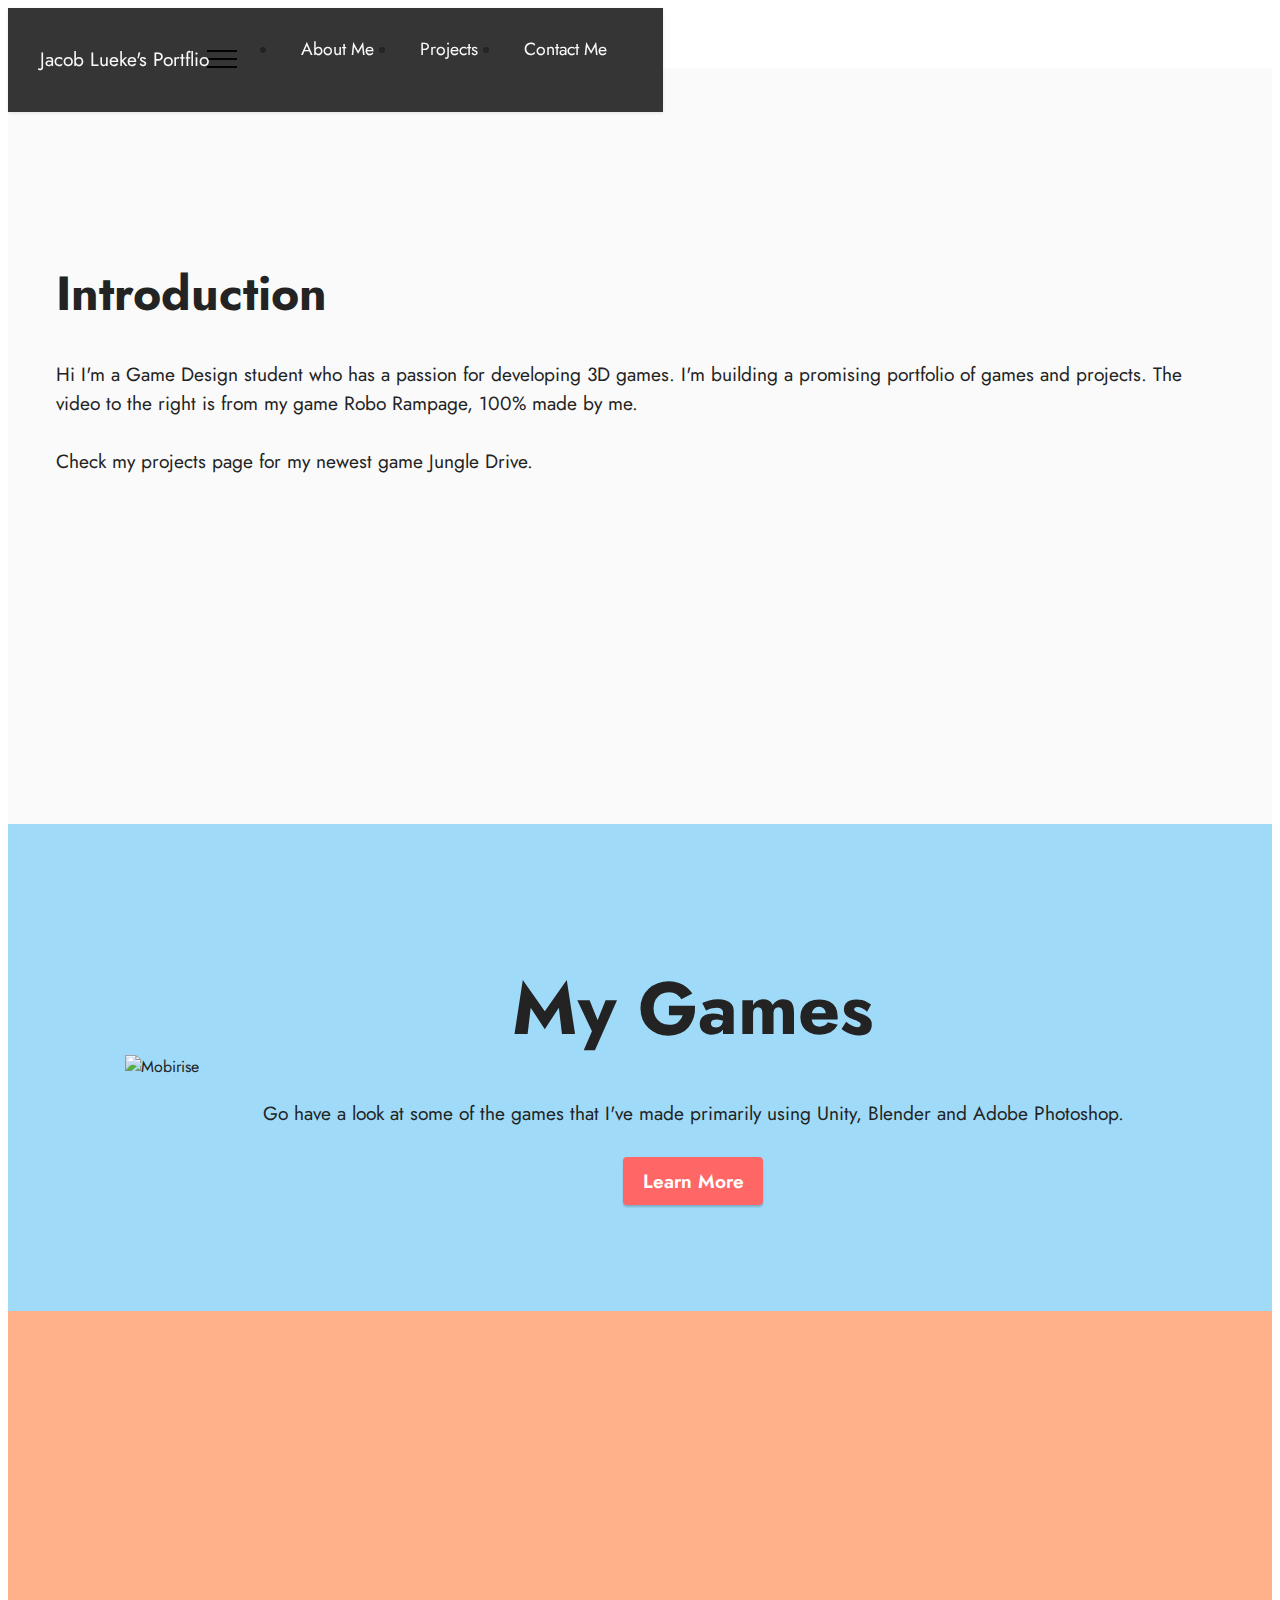
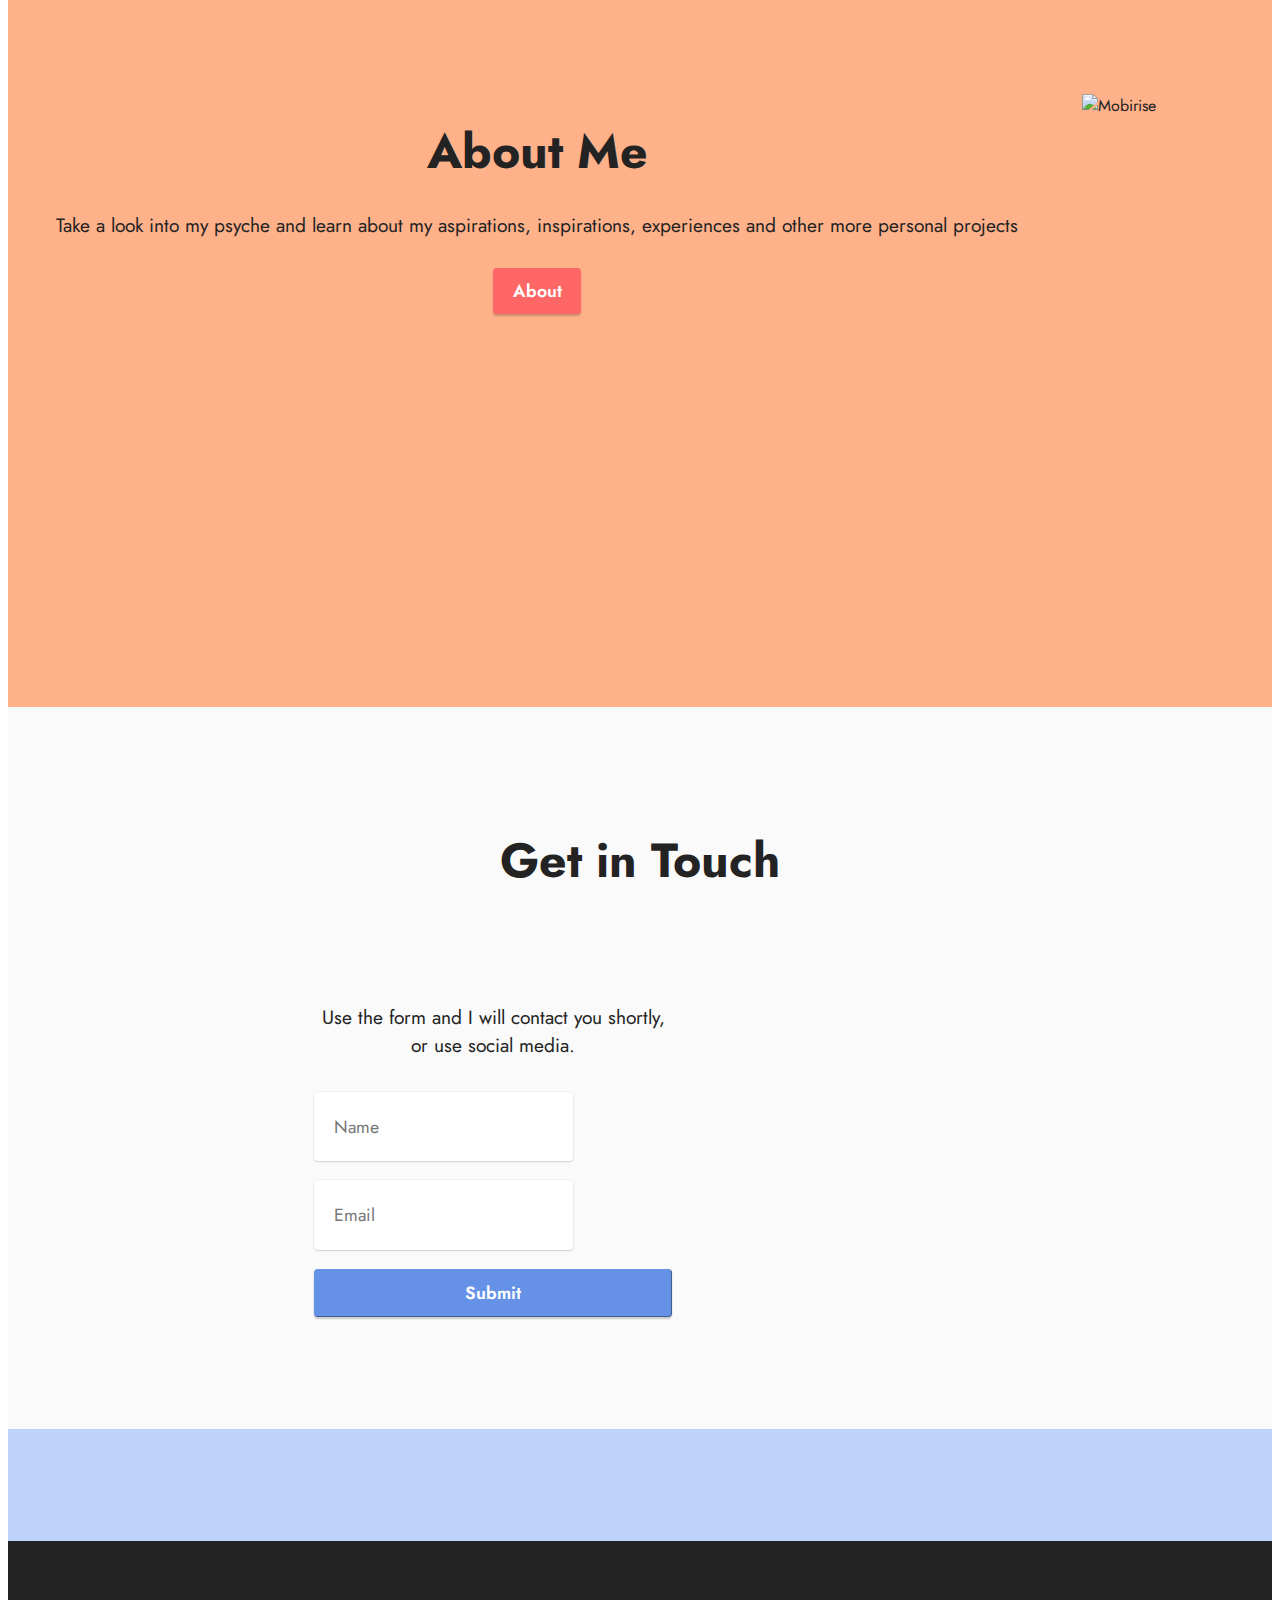
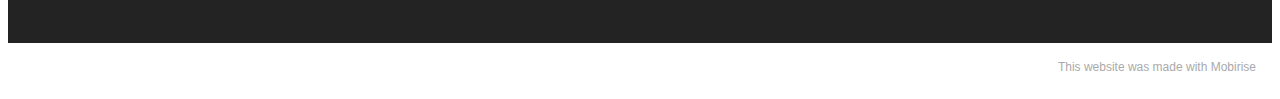
==== index.html @ 91dbfdc4 "revert" ====
<!DOCTYPE html>
<html  >
<head>
  <!-- Site made with Mobirise Website Builder v5.5.2, https://mobirise.com -->
  <meta charset="UTF-8">
  <meta http-equiv="X-UA-Compatible" content="IE=edge">
  <meta name="generator" content="Mobirise v5.5.2, mobirise.com">
  <meta name="viewport" content="width=device-width, initial-scale=1, minimum-scale=1">
  <link rel="shortcut icon" href="assets/images/logo-128x139-1.png" type="image/x-icon">
  <meta name="description" content="">
  
  
  <title>Home</title>
  <link rel="stylesheet" href="assets/bootstrap/css/bootstrap.min.css">
  <link rel="stylesheet" href="assets/bootstrap/css/bootstrap-grid.min.css">
  <link rel="stylesheet" href="assets/bootstrap/css/bootstrap-reboot.min.css">
  <link rel="stylesheet" href="assets/dropdown/css/style.css">
  <link rel="stylesheet" href="assets/socicon/css/styles.css">
  <link rel="stylesheet" href="assets/theme/css/style.css">
  <link rel="preload" href="https://fonts.googleapis.com/css?family=Jost:100,200,300,400,500,600,700,800,900,100i,200i,300i,400i,500i,600i,700i,800i,900i&display=swap" as="style" onload="this.onload=null;this.rel='stylesheet'">
  <noscript><link rel="stylesheet" href="https://fonts.googleapis.com/css?family=Jost:100,200,300,400,500,600,700,800,900,100i,200i,300i,400i,500i,600i,700i,800i,900i&display=swap"></noscript>
  <link rel="preload" as="style" href="assets/mobirise/css/mbr-additional.css"><link rel="stylesheet" href="assets/mobirise/css/mbr-additional.css" type="text/css">
  
  
  
  
</head>
<body>
  
  <section data-bs-version="5.1" class="menu menu1 cid-sQUdzG1cKZ" once="menu" id="menu1-n">
    

    <nav class="navbar navbar-dropdown navbar-fixed-top navbar-expand-lg">
        <div class="container">
            <div class="navbar-brand">
                
                <span class="navbar-caption-wrap"><a class="navbar-caption text-white text-primary display-7" href="index.html#top">Jacob Lueke's Portflio</a></span>
            </div>
            <button class="navbar-toggler" type="button" data-toggle="collapse" data-bs-toggle="collapse" data-target="#navbarSupportedContent" data-bs-target="#navbarSupportedContent" aria-controls="navbarNavAltMarkup" aria-expanded="false" aria-label="Toggle navigation">
                <div class="hamburger">
                    <span></span>
                    <span></span>
                    <span></span>
                    <span></span>
                </div>
            </button>
            <div class="collapse navbar-collapse" id="navbarSupportedContent">
                <ul class="navbar-nav nav-dropdown nav-right" data-app-modern-menu="true"><li class="nav-item"><a class="nav-link link text-white text-primary display-4" href="page2.html#top">
                            About Me</a></li>
                    <li class="nav-item"><a class="nav-link link text-white text-primary display-4" href="page1.html#top">Projects</a></li>
                    <li class="nav-item"><a class="nav-link link text-white text-primary display-4" href="index.html#form7-u">Contact Me</a>
                    </li></ul>
                
                
            </div>
        </div>
    </nav>
</section>

<section data-bs-version="5.1" class="header15 cid-sQUe6R7rLZ" id="header15-o">
    

    

    <div class="container">
        <div class="row justify-content-center">
            <div class="col-12 col-md">
                <div class="text-wrapper">
                    <h2 class="mbr-section-title mb-3 mbr-fonts-style display-2">
                        <strong>Introduction</strong></h2>
                    <p class="mbr-text mb-3 mbr-fonts-style display-7">Hi I'm a Game Design student who has a passion for developing 3D games. I'm building a promising portfolio of games and projects. The video to the right is from my game Robo Rampage, 100% made by me.<br><br>Check my projects page for my newest game Jungle Drive.</p>
                    
                </div>
            </div>
            <div class="mbr-figure col-12 col-md-7"><iframe class="mbr-embedded-video" src="https://www.youtube.com/embed/lcqEgfqGFHE?rel=0&amp;amp;showinfo=0&amp;autoplay=1&amp;loop=1&amp;playlist=lcqEgfqGFHE" width="1280" height="720" frameborder="0" allowfullscreen></iframe></div>
        </div>
    </div>
</section>

<section data-bs-version="5.1" class="header11 cid-sQUhCkU9Se" id="header11-p">

    

    

    <div class="container">
        <div class="row justify-content-center">
            <div class="col-12 col-md-6 image-wrapper">
                <img class="w-100" src="assets/images/roborampage-screenshot-2-1123x1123.jpg" alt="Mobirise">
            </div>
            <div class="col-12 col-md">
                <div class="text-wrapper text-center">
                    <h1 class="mbr-section-title mbr-fonts-style mb-3 display-1">
                        <strong>My Games</strong></h1>
                    <p class="mbr-text mbr-fonts-style display-7">Go have a look at some of the games that I've made primarily using Unity, Blender and Adobe Photoshop.</p>
                    <div class="mbr-section-btn mt-3"><a class="btn btn-secondary display-7" href="page1.html#top">Learn More</a></div>
                </div>
            </div>
        </div>
    </div>
</section>

<section data-bs-version="5.1" class="header14 cid-sQUlo19TBG mbr-fullscreen" id="header14-q">

    

    

    <div class="container">
        <div class="row justify-content-center align-items-center">
            <div class="col-12 col-md-6 image-wrapper">
                <img src="assets/images/unnamed-1256x1570.jpg" alt="Mobirise">
            </div>
            <div class="col-12 col-md">
                <div class="text-wrapper">
                    <h1 class="mbr-section-title mbr-fonts-style mb-3 display-2">
                        <strong>About Me</strong></h1>
                    <p class="mbr-text mbr-fonts-style display-7">
                        Take a look into my psyche and learn about my aspirations, inspirations, experiences and other more personal projects</p>
                    <div class="mbr-section-btn mt-3"><a class="btn btn-secondary display-4" href="page2.html#top">About</a></div>
                </div>
            </div>
        </div>
    </div>
</section>

<section data-bs-version="5.1" class="form7 cid-sQUrolyQtt" id="form7-u">
    
    
    <div class="container">
        <div class="mbr-section-head">
            <h3 class="mbr-section-title mbr-fonts-style align-center mb-0 display-2">
                <strong>Get in Touch</strong>
            </h3>
            
        </div>
        <div class="row justify-content-center mt-4">
            <div class="col-lg-8 mx-auto mbr-form" data-form-type="formoid">
                <form action="https://mobirise.eu/" method="POST" class="mbr-form form-with-styler mx-auto" data-form-title="Form Name"><input type="hidden" name="email" data-form-email="true" value="Xz7tRkUba5FOqQxgTxgdfwBt8qzK4ixP/h6/W9YZYfeuGOKwbNFuqLAFnlmxvYFu3xQkJec8TO+22d+HsicNF7Qn1wGVDHhOoUm+dLuGoR9ao08LZdFE+y9iLKHB+hWk">
                    <p class="mbr-text mbr-fonts-style align-center mb-4 display-7">Use the form and I will contact you shortly,<br>or use social media.</p>
                    <div class="row">
                        <div hidden="hidden" data-form-alert="" class="alert alert-success col-12">Thanks for contacting me. I will replay shortly.</div>
                        <div hidden="hidden" data-form-alert-danger="" class="alert alert-danger col-12">Oops...! some
                            problem!</div>
                    </div>
                    <div class="dragArea row">
                        <div class="col-lg-12 col-md-12 col-sm-12 form-group mb-3" data-for="name">
                            <input type="text" name="name" placeholder="Name" data-form-field="name" class="form-control" value="" id="name-form7-u">
                        </div>
                        <div class="col-lg-12 col-md-12 col-sm-12 form-group mb-3" data-for="email">
                            <input type="email" name="email" placeholder="Email" data-form-field="email" class="form-control" value="" id="email-form7-u">
                        </div>
                        
                        <div class="col-auto mbr-section-btn align-center">
                            <button type="submit" class="btn btn-primary display-4">Submit</button>
                        </div>
                    </div>
                </form>
            </div>
        </div>
    </div>
</section>

<section data-bs-version="5.1" class="clients1 cid-sQUp0TdPfr" id="clients1-t">
    
    <div class="images-container container">
        <div class="mbr-section-head">
            
            
            
        </div>
        <div class="row justify-content-center mt-4">
            <div class="col-md-3 card">
                <a href="https://www.linkedin.com/in/jacob-lueke-8b55b5227/" target="_blank"><img src="assets/images/linkedin-black-logo-icon-147114-240x240.png" alt=""></a>
            </div>
            <div class="col-md-3 card">
                <a href="https://www.instagram.com/_jacob.lueke/" target="_blank"><img src="assets/images/instagram-icon-138461-240x240.png" alt=""></a>
            </div>
            <div class="col-md-3 card">
                <a href="mailto:jacoblueke@gmail.com"><img src="assets/images/561127-240x240.png" alt=""></a>
            </div>
            <div class="col-md-3 card">
                <a href="https://discordapp.com/users/BeeepBeepSheep#9766/" target="_blank"><img src="assets/images/kisspng-computer-icons-discord-clip-art-san-andreas-multip-5c64f3a8787ce0.9897313915501198484935-240x240.png" alt=""></a>
            </div>
            <div class="col-md-3 card">
                <a href="https://github.com/BeeepBeepSheep" target="_blank"><img src="assets/images/25231-240x240.png" alt=""></a>
            </div>
            
            
            
        </div>
    </div>
</section>

<section data-bs-version="5.1" class="footer3 cid-sQVOUpzdGP" once="footers" id="footer3-1b">

    

    

    <div class="container">
        <div class="media-container-row align-center mbr-white">
            
            
            <div class="row row-copirayt">
                <p class="mbr-text mb-0 mbr-fonts-style mbr-white align-center display-7"></p>
            </div>
        </div>
    </div>
</section><section style="background-color: #fff; font-family: -apple-system, BlinkMacSystemFont, 'Segoe UI', 'Roboto', 'Helvetica Neue', Arial, sans-serif; color:#aaa; font-size:12px; padding: 0; align-items: center; display: flex;"><a href="https://mobirise.site/l" style="flex: 1 1; height: 3rem; padding-left: 1rem;"></a><p style="flex: 0 0 auto; margin:0; padding-right:1rem;">This <a href="https://mobirise.site/e" style="color:#aaa;">website</a> was made with Mobirise</p></section><script src="assets/bootstrap/js/bootstrap.bundle.min.js"></script>  <script src="assets/smoothscroll/smooth-scroll.js"></script>  <script src="assets/ytplayer/index.js"></script>  <script src="assets/dropdown/js/navbar-dropdown.js"></script>  <script src="assets/theme/js/script.js"></script>  <script src="assets/formoid/formoid.min.js"></script>  
  
  
</body>
</html>
---- assets/theme/css/style.css ----
@charset "UTF-8";
section {
  background-color: #ffffff;
}

body {
  font-style: normal;
  line-height: 1.5;
  font-weight: 400;
  color: #232323;
  position: relative;
}

button {
  background-color: transparent;
  border-color: transparent;
}

section,
.container,
.container-fluid {
  position: relative;
  word-wrap: break-word;
}

a.mbr-iconfont:hover {
  text-decoration: none;
}

.article .lead p,
.article .lead ul,
.article .lead ol,
.article .lead pre,
.article .lead blockquote {
  margin-bottom: 0;
}

a {
  font-style: normal;
  font-weight: 400;
  cursor: pointer;
}
a, a:hover {
  text-decoration: none;
}

.mbr-section-title {
  font-style: normal;
  line-height: 1.3;
}

.mbr-section-subtitle {
  line-height: 1.3;
}

.mbr-text {
  font-style: normal;
  line-height: 1.7;
}

h1,
h2,
h3,
h4,
h5,
h6,
.display-1,
.display-2,
.display-4,
.display-5,
.display-7,
span,
p,
a {
  line-height: 1;
  word-break: break-word;
  word-wrap: break-word;
  font-weight: 400;
}

b,
strong {
  font-weight: bold;
}

input:-webkit-autofill, input:-webkit-autofill:hover, input:-webkit-autofill:focus, input:-webkit-autofill:active {
  transition-delay: 9999s;
  -webkit-transition-property: background-color, color;
  transition-property: background-color, color;
}

textarea[type=hidden] {
  display: none;
}

section {
  background-position: 50% 50%;
  background-repeat: no-repeat;
  background-size: cover;
}
section .mbr-background-video,
section .mbr-background-video-preview {
  position: absolute;
  bottom: 0;
  left: 0;
  right: 0;
  top: 0;
}

.hidden {
  visibility: hidden;
}

.mbr-z-index20 {
  z-index: 20;
}

/*! Base colors */
.mbr-white {
  color: #ffffff;
}

.mbr-black {
  color: #111111;
}

.mbr-bg-white {
  background-color: #ffffff;
}

.mbr-bg-black {
  background-color: #000000;
}

/*! Text-aligns */
.align-left {
  text-align: left;
}

.align-center {
  text-align: center;
}

.align-right {
  text-align: right;
}

/*! Font-weight  */
.mbr-light {
  font-weight: 300;
}

.mbr-regular {
  font-weight: 400;
}

.mbr-semibold {
  font-weight: 500;
}

.mbr-bold {
  font-weight: 700;
}

/*! Media  */
.media-content {
  flex-basis: 100%;
}

.media-container-row {
  display: flex;
  flex-direction: row;
  flex-wrap: wrap;
  justify-content: center;
  align-content: center;
  align-items: start;
}
.media-container-row .media-size-item {
  width: 400px;
}

.media-container-column {
  display: flex;
  flex-direction: column;
  flex-wrap: wrap;
  justify-content: center;
  align-content: center;
  align-items: stretch;
}
.media-container-column > * {
  width: 100%;
}

@media (min-width: 992px) {
  .media-container-row {
    flex-wrap: nowrap;
  }
}
figure {
  margin-bottom: 0;
  overflow: hidden;
}

figure[mbr-media-size] {
  transition: width 0.1s;
}

img,
iframe {
  display: block;
  width: 100%;
}

.card {
  background-color: transparent;
  border: none;
}

.card-box {
  width: 100%;
}

.card-img {
  text-align: center;
  flex-shrink: 0;
  -webkit-flex-shrink: 0;
}

.media {
  max-width: 100%;
  margin: 0 auto;
}

.mbr-figure {
  align-self: center;
}

.media-container > div {
  max-width: 100%;
}

.mbr-figure img,
.card-img img {
  width: 100%;
}

@media (max-width: 991px) {
  .media-size-item {
    width: auto !important;
  }

  .media {
    width: auto;
  }

  .mbr-figure {
    width: 100% !important;
  }
}
/*! Buttons */
.mbr-section-btn {
  margin-left: -0.6rem;
  margin-right: -0.6rem;
  font-size: 0;
}

.btn {
  font-weight: 600;
  border-width: 1px;
  font-style: normal;
  margin: 0.6rem 0.6rem;
  white-space: normal;
  transition: all 0.2s ease-in-out;
  display: inline-flex;
  align-items: center;
  justify-content: center;
  word-break: break-word;
}

.btn-sm {
  font-weight: 600;
  letter-spacing: 0px;
  transition: all 0.3s ease-in-out;
}

.btn-md {
  font-weight: 600;
  letter-spacing: 0px;
  transition: all 0.3s ease-in-out;
}

.btn-lg {
  font-weight: 600;
  letter-spacing: 0px;
  transition: all 0.3s ease-in-out;
}

.btn-form {
  margin: 0;
}
.btn-form:hover {
  cursor: pointer;
}

nav .mbr-section-btn {
  margin-left: 0rem;
  margin-right: 0rem;
}

/*! Btn icon margin */
.btn .mbr-iconfont,
.btn.btn-sm .mbr-iconfont {
  order: 1;
  cursor: pointer;
  margin-left: 0.5rem;
  vertical-align: sub;
}

.btn.btn-md .mbr-iconfont,
.btn.btn-md .mbr-iconfont {
  margin-left: 0.8rem;
}

.mbr-regular {
  font-weight: 400;
}

.mbr-semibold {
  font-weight: 500;
}

.mbr-bold {
  font-weight: 700;
}

[type=submit] {
  -webkit-appearance: none;
}

/*! Full-screen */
.mbr-fullscreen .mbr-overlay {
  min-height: 100vh;
}

.mbr-fullscreen {
  display: flex;
  display: -moz-flex;
  display: -ms-flex;
  display: -o-flex;
  align-items: center;
  min-height: 100vh;
  padding-top: 3rem;
  padding-bottom: 3rem;
}

/*! Map */
.map {
  height: 25rem;
  position: relative;
}
.map iframe {
  width: 100%;
  height: 100%;
}

/*! Scroll to top arrow */
.mbr-arrow-up {
  bottom: 25px;
  right: 90px;
  position: fixed;
  text-align: right;
  z-index: 5000;
  color: #ffffff;
  font-size: 22px;
}

.mbr-arrow-up a {
  background: rgba(0, 0, 0, 0.2);
  border-radius: 50%;
  color: #fff;
  display: inline-block;
  height: 60px;
  width: 60px;
  border: 2px solid #fff;
  outline-style: none !important;
  position: relative;
  text-decoration: none;
  transition: all 0.3s ease-in-out;
  cursor: pointer;
  text-align: center;
}
.mbr-arrow-up a:hover {
  background-color: rgba(0, 0, 0, 0.4);
}
.mbr-arrow-up a i {
  line-height: 60px;
}

.mbr-arrow-up-icon {
  display: block;
  color: #fff;
}

.mbr-arrow-up-icon::before {
  content: "›";
  display: inline-block;
  font-family: serif;
  font-size: 22px;
  line-height: 1;
  font-style: normal;
  position: relative;
  top: 6px;
  left: -4px;
  transform: rotate(-90deg);
}

/*! Arrow Down */
.mbr-arrow {
  position: absolute;
  bottom: 45px;
  left: 50%;
  width: 60px;
  height: 60px;
  cursor: pointer;
  background-color: rgba(80, 80, 80, 0.5);
  border-radius: 50%;
  transform: translateX(-50%);
}
@media (max-width: 767px) {
  .mbr-arrow {
    display: none;
  }
}
.mbr-arrow > a {
  display: inline-block;
  text-decoration: none;
  outline-style: none;
  -webkit-animation: arrowdown 1.7s ease-in-out infinite;
          animation: arrowdown 1.7s ease-in-out infinite;
  color: #ffffff;
}
.mbr-arrow > a > i {
  position: absolute;
  top: -2px;
  left: 15px;
  font-size: 2rem;
}

#scrollToTop a i::before {
  content: "";
  position: absolute;
  display: block;
  border-bottom: 2.5px solid #fff;
  border-left: 2.5px solid #fff;
  width: 27.8%;
  height: 27.8%;
  left: 50%;
  top: 51%;
  transform: translateY(-30%) translateX(-50%) rotate(135deg);
}

@keyframes arrowdown {
  0% {
    transform: translateY(0px);
  }
  50% {
    transform: translateY(-5px);
  }
  100% {
    transform: translateY(0px);
  }
}
@-webkit-keyframes arrowdown {
  0% {
    transform: translateY(0px);
  }
  50% {
    transform: translateY(-5px);
  }
  100% {
    transform: translateY(0px);
  }
}
@media (max-width: 500px) {
  .mbr-arrow-up {
    left: 0;
    right: 0;
    text-align: center;
  }
}
/*Gradients animation*/
@keyframes gradient-animation {
  from {
    background-position: 0% 100%;
    -webkit-animation-timing-function: ease-in-out;
            animation-timing-function: ease-in-out;
  }
  to {
    background-position: 100% 0%;
    -webkit-animation-timing-function: ease-in-out;
            animation-timing-function: ease-in-out;
  }
}
@-webkit-keyframes gradient-animation {
  from {
    background-position: 0% 100%;
    -webkit-animation-timing-function: ease-in-out;
            animation-timing-function: ease-in-out;
  }
  to {
    background-position: 100% 0%;
    -webkit-animation-timing-function: ease-in-out;
            animation-timing-function: ease-in-out;
  }
}
.bg-gradient {
  background-size: 200% 200%;
  animation: gradient-animation 5s infinite alternate;
  -webkit-animation: gradient-animation 5s infinite alternate;
}

.menu .navbar-brand {
  display: -webkit-flex;
}
.menu .navbar-brand span {
  display: flex;
  display: -webkit-flex;
}
.menu .navbar-brand .navbar-caption-wrap {
  display: -webkit-flex;
}
.menu .navbar-brand .navbar-logo img {
  display: -webkit-flex;
  width: auto;
}
@media (min-width: 768px) and (max-width: 991px) {
  .menu .navbar-toggleable-sm .navbar-nav {
    display: -ms-flexbox;
  }
}
@media (max-width: 991px) {
  .menu .navbar-collapse {
    max-height: 93.5vh;
  }
  .menu .navbar-collapse.show {
    overflow: auto;
  }
}
@media (min-width: 992px) {
  .menu .navbar-nav.nav-dropdown {
    display: -webkit-flex;
  }
  .menu .navbar-toggleable-sm .navbar-collapse {
    display: -webkit-flex !important;
  }
  .menu .collapsed .navbar-collapse {
    max-height: 93.5vh;
  }
  .menu .collapsed .navbar-collapse.show {
    overflow: auto;
  }
}
@media (max-width: 767px) {
  .menu .navbar-collapse {
    max-height: 80vh;
  }
}

.nav-link .mbr-iconfont {
  margin-right: 0.5rem;
}

.navbar {
  display: -webkit-flex;
  -webkit-flex-wrap: wrap;
  -webkit-align-items: center;
  -webkit-justify-content: space-between;
}

.navbar-collapse {
  -webkit-flex-basis: 100%;
  -webkit-flex-grow: 1;
  -webkit-align-items: center;
}

.nav-dropdown .link {
  padding: 0.667em 1.667em !important;
  margin: 0 !important;
}

.nav {
  display: -webkit-flex;
  -webkit-flex-wrap: wrap;
}

.row {
  display: -webkit-flex;
  -webkit-flex-wrap: wrap;
}

.justify-content-center {
  -webkit-justify-content: center;
}

.form-inline {
  display: -webkit-flex;
}

.card-wrapper {
  -webkit-flex: 1;
}

.carousel-control {
  z-index: 10;
  display: -webkit-flex;
}

.carousel-controls {
  display: -webkit-flex;
}

.media {
  display: -webkit-flex;
}

.form-group:focus {
  outline: none;
}

.jq-selectbox__select {
  padding: 7px 0;
  position: relative;
}

.jq-selectbox__dropdown {
  overflow: hidden;
  border-radius: 10px;
  position: absolute;
  top: 100%;
  left: 0 !important;
  width: 100% !important;
}

.jq-selectbox__trigger-arrow {
  right: 0;
  transform: translateY(-50%);
}

.jq-selectbox li {
  padding: 1.07em 0.5em;
}

input[type=range] {
  padding-left: 0 !important;
  padding-right: 0 !important;
}

.modal-dialog,
.modal-content {
  height: 100%;
}

.modal-dialog .carousel-inner {
  height: calc(100vh - 1.75rem);
}
@media (max-width: 575px) {
  .modal-dialog .carousel-inner {
    height: calc(100vh - 1rem);
  }
}

.carousel-item {
  text-align: center;
}

.carousel-item img {
  margin: auto;
}

.navbar-toggler {
  align-self: flex-start;
  padding: 0.25rem 0.75rem;
  font-size: 1.25rem;
  line-height: 1;
  background: transparent;
  border: 1px solid transparent;
  border-radius: 0.25rem;
}

.navbar-toggler:focus,
.navbar-toggler:hover {
  text-decoration: none;
  box-shadow: none;
}

.navbar-toggler-icon {
  display: inline-block;
  width: 1.5em;
  height: 1.5em;
  vertical-align: middle;
  content: "";
  background: no-repeat center center;
  background-size: 100% 100%;
}

.navbar-toggler-left {
  position: absolute;
  left: 1rem;
}

.navbar-toggler-right {
  position: absolute;
  right: 1rem;
}

.card-img {
  width: auto;
}

.menu .navbar.collapsed:not(.beta-menu) {
  flex-direction: column;
}

.carousel-item.active,
.carousel-item-next,
.carousel-item-prev {
  display: flex;
}

.note-air-layout .dropup .dropdown-menu,
.note-air-layout .navbar-fixed-bottom .dropdown .dropdown-menu {
  bottom: initial !important;
}

html,
body {
  height: auto;
  min-height: 100vh;
}

.dropup .dropdown-toggle::after {
  display: none;
}

.form-asterisk {
  font-family: initial;
  position: absolute;
  top: -2px;
  font-weight: normal;
}

.form-control-label {
  position: relative;
  cursor: pointer;
  margin-bottom: 0.357em;
  padding: 0;
}

.alert {
  color: #ffffff;
  border-radius: 0;
  border: 0;
  font-size: 1.1rem;
  line-height: 1.5;
  margin-bottom: 1.875rem;
  padding: 1.25rem;
  position: relative;
  text-align: center;
}
.alert.alert-form::after {
  background-color: inherit;
  bottom: -7px;
  content: "";
  display: block;
  height: 14px;
  left: 50%;
  margin-left: -7px;
  position: absolute;
  transform: rotate(45deg);
  width: 14px;
}

.form-control {
  background-color: #ffffff;
  background-clip: border-box;
  color: #232323;
  line-height: 1rem !important;
  height: auto;
  padding: 0.6rem 1.2rem;
  transition: border-color 0.25s ease 0s;
  border: 1px solid transparent !important;
  border-radius: 4px;
  box-shadow: rgba(0, 0, 0, 0.07) 0px 1px 1px 0px, rgba(0, 0, 0, 0.07) 0px 1px 3px 0px, rgba(0, 0, 0, 0.03) 0px 0px 0px 1px;
}
.form-active .form-control:invalid {
  border-color: red;
}

form .row {
  margin-left: -0.6rem;
  margin-right: -0.6rem;
}
form .row [class*=col] {
  padding-left: 0.6rem;
  padding-right: 0.6rem;
}

form .mbr-section-btn {
  margin: 0;
  padding-left: 0.6rem;
  padding-right: 0.6rem;
}

form .btn {
  display: flex;
  padding: 0.6rem 1.2rem;
  margin: 0;
}

form .form-check-input {
  margin-top: 0.5;
}

textarea.form-control {
  line-height: 1.5rem !important;
}

.form-group {
  margin-bottom: 1.2rem;
}

.form-control,
form .btn {
  min-height: 48px;
}

.gdpr-block label span.textGDPR input[name=gdpr] {
  top: 7px;
}

.form-control:focus {
  box-shadow: none;
}

:focus {
  outline: none;
}

.mbr-overlay {
  background-color: #000;
  bottom: 0;
  left: 0;
  opacity: 0.5;
  position: absolute;
  right: 0;
  top: 0;
  z-index: 0;
  pointer-events: none;
}

blockquote {
  font-style: italic;
  padding: 3rem;
  font-size: 1.09rem;
  position: relative;
  border-left: 3px solid;
}

ul,
ol,
pre,
blockquote {
  margin-bottom: 2.3125rem;
}

.mt-4 {
  margin-top: 2rem !important;
}

.mb-4 {
  margin-bottom: 2rem !important;
}

@media (min-width: 992px) {
  .container {
    padding-left: 16px;
    padding-right: 16px;
  }

  .row {
    margin-left: -16px;
    margin-right: -16px;
  }
  .row > [class*=col] {
    padding-left: 16px;
    padding-right: 16px;
  }
}
@media (min-width: 768px) {
  .container-fluid {
    padding-left: 32px;
    padding-right: 32px;
  }
}
@media (min-width: 768px) and (max-width: 991px) {
  .mbr-container {
    padding-left: 32px;
    padding-right: 32px;
  }
}
@media (max-width: 767px) {
  .mbr-container {
    padding-left: 16px;
    padding-right: 16px;
  }
}
.card-wrapper,
.item-wrapper {
  overflow: hidden;
}

.app-video-wrapper > img {
  opacity: 1;
}

.item {
  position: relative;
}

.dropdown-menu .dropdown-menu {
  left: 100%;
}

.dropdown-item + .dropdown-menu {
  display: none;
}

.dropdown-item:hover + .dropdown-menu,
.dropdown-menu:hover {
  display: block;
}.engine {
	position: absolute;
	text-indent: -2400px;
	text-align: center;
	padding: 0;
	top: 0;
	left: -2400px;
}
---- assets/mobirise/css/mbr-additional.css ----
body {
  font-family: Jost;
}
.display-1 {
  font-family: 'Jost', sans-serif;
  font-size: 4.6rem;
  line-height: 1.1;
}
.display-1 > .mbr-iconfont {
  font-size: 5.75rem;
}
.display-2 {
  font-family: 'Jost', sans-serif;
  font-size: 3rem;
  line-height: 1.1;
}
.display-2 > .mbr-iconfont {
  font-size: 3.75rem;
}
.display-4 {
  font-family: 'Jost', sans-serif;
  font-size: 1.1rem;
  line-height: 1.5;
}
.display-4 > .mbr-iconfont {
  font-size: 1.375rem;
}
.display-5 {
  font-family: 'Jost', sans-serif;
  font-size: 2.2rem;
  line-height: 1.5;
}
.display-5 > .mbr-iconfont {
  font-size: 2.75rem;
}
.display-7 {
  font-family: 'Jost', sans-serif;
  font-size: 1.2rem;
  line-height: 1.5;
}
.display-7 > .mbr-iconfont {
  font-size: 1.5rem;
}
/* ---- Fluid typography for mobile devices ---- */
/* 1.4 - font scale ratio ( bootstrap == 1.42857 ) */
/* 100vw - current viewport width */
/* (48 - 20)  48 == 48rem == 768px, 20 == 20rem == 320px(minimal supported viewport) */
/* 0.65 - min scale variable, may vary */
@media (max-width: 992px) {
  .display-1 {
    font-size: 3.68rem;
  }
}
@media (max-width: 768px) {
  .display-1 {
    font-size: 3.22rem;
    font-size: calc( 2.26rem + (4.6 - 2.26) * ((100vw - 20rem) / (48 - 20)));
    line-height: calc( 1.1 * (2.26rem + (4.6 - 2.26) * ((100vw - 20rem) / (48 - 20))));
  }
  .display-2 {
    font-size: 2.4rem;
    font-size: calc( 1.7rem + (3 - 1.7) * ((100vw - 20rem) / (48 - 20)));
    line-height: calc( 1.3 * (1.7rem + (3 - 1.7) * ((100vw - 20rem) / (48 - 20))));
  }
  .display-4 {
    font-size: 0.88rem;
    font-size: calc( 1.0350000000000001rem + (1.1 - 1.0350000000000001) * ((100vw - 20rem) / (48 - 20)));
    line-height: calc( 1.4 * (1.0350000000000001rem + (1.1 - 1.0350000000000001) * ((100vw - 20rem) / (48 - 20))));
  }
  .display-5 {
    font-size: 1.76rem;
    font-size: calc( 1.42rem + (2.2 - 1.42) * ((100vw - 20rem) / (48 - 20)));
    line-height: calc( 1.4 * (1.42rem + (2.2 - 1.42) * ((100vw - 20rem) / (48 - 20))));
  }
  .display-7 {
    font-size: 0.96rem;
    font-size: calc( 1.07rem + (1.2 - 1.07) * ((100vw - 20rem) / (48 - 20)));
    line-height: calc( 1.4 * (1.07rem + (1.2 - 1.07) * ((100vw - 20rem) / (48 - 20))));
  }
}
/* Buttons */
.btn {
  padding: 0.6rem 1.2rem;
  border-radius: 4px;
}
.btn-sm {
  padding: 0.6rem 1.2rem;
  border-radius: 4px;
}
.btn-md {
  padding: 0.6rem 1.2rem;
  border-radius: 4px;
}
.btn-lg {
  padding: 1rem 2.6rem;
  border-radius: 4px;
}
.bg-primary {
  background-color: #6592e6 !important;
}
.bg-success {
  background-color: #40b0bf !important;
}
.bg-info {
  background-color: #47b5ed !important;
}
.bg-warning {
  background-color: #ffe161 !important;
}
.bg-danger {
  background-color: #ff9966 !important;
}
.btn-primary,
.btn-primary:active {
  background-color: #6592e6 !important;
  border-color: #6592e6 !important;
  color: #ffffff !important;
  box-shadow: 0 2px 2px 0 rgba(0, 0, 0, 0.2);
}
.btn-primary:hover,
.btn-primary:focus,
.btn-primary.focus,
.btn-primary.active {
  color: #ffffff !important;
  background-color: #2260d2 !important;
  border-color: #2260d2 !important;
  box-shadow: 0 2px 5px 0 rgba(0, 0, 0, 0.2);
}
.btn-primary.disabled,
.btn-primary:disabled {
  color: #ffffff !important;
  background-color: #2260d2 !important;
  border-color: #2260d2 !important;
}
.btn-secondary,
.btn-secondary:active {
  background-color: #ff6666 !important;
  border-color: #ff6666 !important;
  color: #ffffff !important;
  box-shadow: 0 2px 2px 0 rgba(0, 0, 0, 0.2);
}
.btn-secondary:hover,
.btn-secondary:focus,
.btn-secondary.focus,
.btn-secondary.active {
  color: #ffffff !important;
  background-color: #ff0f0f !important;
  border-color: #ff0f0f !important;
  box-shadow: 0 2px 5px 0 rgba(0, 0, 0, 0.2);
}
.btn-secondary.disabled,
.btn-secondary:disabled {
  color: #ffffff !important;
  background-color: #ff0f0f !important;
  border-color: #ff0f0f !important;
}
.btn-info,
.btn-info:active {
  background-color: #47b5ed !important;
  border-color: #47b5ed !important;
  color: #ffffff !important;
  box-shadow: 0 2px 2px 0 rgba(0, 0, 0, 0.2);
}
.btn-info:hover,
.btn-info:focus,
.btn-info.focus,
.btn-info.active {
  color: #ffffff !important;
  background-color: #148cca !important;
  border-color: #148cca !important;
  box-shadow: 0 2px 5px 0 rgba(0, 0, 0, 0.2);
}
.btn-info.disabled,
.btn-info:disabled {
  color: #ffffff !important;
  background-color: #148cca !important;
  border-color: #148cca !important;
}
.btn-success,
.btn-success:active {
  background-color: #40b0bf !important;
  border-color: #40b0bf !important;
  color: #ffffff !important;
  box-shadow: 0 2px 2px 0 rgba(0, 0, 0, 0.2);
}
.btn-success:hover,
.btn-success:focus,
.btn-success.focus,
.btn-success.active {
  color: #ffffff !important;
  background-color: #2a747e !important;
  border-color: #2a747e !important;
  box-shadow: 0 2px 5px 0 rgba(0, 0, 0, 0.2);
}
.btn-success.disabled,
.btn-success:disabled {
  color: #ffffff !important;
  background-color: #2a747e !important;
  border-color: #2a747e !important;
}
.btn-warning,
.btn-warning:active {
  background-color: #ffe161 !important;
  border-color: #ffe161 !important;
  color: #614f00 !important;
  box-shadow: 0 2px 2px 0 rgba(0, 0, 0, 0.2);
}
.btn-warning:hover,
.btn-warning:focus,
.btn-warning.focus,
.btn-warning.active {
  color: #0a0800 !important;
  background-color: #ffd10a !important;
  border-color: #ffd10a !important;
  box-shadow: 0 2px 5px 0 rgba(0, 0, 0, 0.2);
}
.btn-warning.disabled,
.btn-warning:disabled {
  color: #614f00 !important;
  background-color: #ffd10a !important;
  border-color: #ffd10a !important;
}
.btn-danger,
.btn-danger:active {
  background-color: #ff9966 !important;
  border-color: #ff9966 !important;
  color: #ffffff !important;
  box-shadow: 0 2px 2px 0 rgba(0, 0, 0, 0.2);
}
.btn-danger:hover,
.btn-danger:focus,
.btn-danger.focus,
.btn-danger.active {
  color: #ffffff !important;
  background-color: #ff5f0f !important;
  border-color: #ff5f0f !important;
  box-shadow: 0 2px 5px 0 rgba(0, 0, 0, 0.2);
}
.btn-danger.disabled,
.btn-danger:disabled {
  color: #ffffff !important;
  background-color: #ff5f0f !important;
  border-color: #ff5f0f !important;
}
.btn-white,
.btn-white:active {
  background-color: #fafafa !important;
  border-color: #fafafa !important;
  color: #7a7a7a !important;
  box-shadow: 0 2px 2px 0 rgba(0, 0, 0, 0.2);
}
.btn-white:hover,
.btn-white:focus,
.btn-white.focus,
.btn-white.active {
  color: #4f4f4f !important;
  background-color: #cfcfcf !important;
  border-color: #cfcfcf !important;
  box-shadow: 0 2px 5px 0 rgba(0, 0, 0, 0.2);
}
.btn-white.disabled,
.btn-white:disabled {
  color: #7a7a7a !important;
  background-color: #cfcfcf !important;
  border-color: #cfcfcf !important;
}
.btn-black,
.btn-black:active {
  background-color: #232323 !important;
  border-color: #232323 !important;
  color: #ffffff !important;
  box-shadow: 0 2px 2px 0 rgba(0, 0, 0, 0.2);
}
.btn-black:hover,
.btn-black:focus,
.btn-black.focus,
.btn-black.active {
  color: #ffffff !important;
  background-color: #000000 !important;
  border-color: #000000 !important;
  box-shadow: 0 2px 5px 0 rgba(0, 0, 0, 0.2);
}
.btn-black.disabled,
.btn-black:disabled {
  color: #ffffff !important;
  background-color: #000000 !important;
  border-color: #000000 !important;
}
.btn-primary-outline,
.btn-primary-outline:active {
  background-color: transparent !important;
  border-color: transparent;
  color: #6592e6;
}
.btn-primary-outline:hover,
.btn-primary-outline:focus,
.btn-primary-outline.focus,
.btn-primary-outline.active {
  color: #2260d2 !important;
  background-color: transparent!important;
  border-color: transparent!important;
  box-shadow: none!important;
}
.btn-primary-outline.disabled,
.btn-primary-outline:disabled {
  color: #ffffff !important;
  background-color: #6592e6 !important;
  border-color: #6592e6 !important;
}
.btn-secondary-outline,
.btn-secondary-outline:active {
  background-color: transparent !important;
  border-color: transparent;
  color: #ff6666;
}
.btn-secondary-outline:hover,
.btn-secondary-outline:focus,
.btn-secondary-outline.focus,
.btn-secondary-outline.active {
  color: #ff0f0f !important;
  background-color: transparent!important;
  border-color: transparent!important;
  box-shadow: none!important;
}
.btn-secondary-outline.disabled,
.btn-secondary-outline:disabled {
  color: #ffffff !important;
  background-color: #ff6666 !important;
  border-color: #ff6666 !important;
}
.btn-info-outline,
.btn-info-outline:active {
  background-color: transparent !important;
  border-color: transparent;
  color: #47b5ed;
}
.btn-info-outline:hover,
.btn-info-outline:focus,
.btn-info-outline.focus,
.btn-info-outline.active {
  color: #148cca !important;
  background-color: transparent!important;
  border-color: transparent!important;
  box-shadow: none!important;
}
.btn-info-outline.disabled,
.btn-info-outline:disabled {
  color: #ffffff !important;
  background-color: #47b5ed !important;
  border-color: #47b5ed !important;
}
.btn-success-outline,
.btn-success-outline:active {
  background-color: transparent !important;
  border-color: transparent;
  color: #40b0bf;
}
.btn-success-outline:hover,
.btn-success-outline:focus,
.btn-success-outline.focus,
.btn-success-outline.active {
  color: #2a747e !important;
  background-color: transparent!important;
  border-color: transparent!important;
  box-shadow: none!important;
}
.btn-success-outline.disabled,
.btn-success-outline:disabled {
  color: #ffffff !important;
  background-color: #40b0bf !important;
  border-color: #40b0bf !important;
}
.btn-warning-outline,
.btn-warning-outline:active {
  background-color: transparent !important;
  border-color: transparent;
  color: #ffe161;
}
.btn-warning-outline:hover,
.btn-warning-outline:focus,
.btn-warning-outline.focus,
.btn-warning-outline.active {
  color: #ffd10a !important;
  background-color: transparent!important;
  border-color: transparent!important;
  box-shadow: none!important;
}
.btn-warning-outline.disabled,
.btn-warning-outline:disabled {
  color: #614f00 !important;
  background-color: #ffe161 !important;
  border-color: #ffe161 !important;
}
.btn-danger-outline,
.btn-danger-outline:active {
  background-color: transparent !important;
  border-color: transparent;
  color: #ff9966;
}
.btn-danger-outline:hover,
.btn-danger-outline:focus,
.btn-danger-outline.focus,
.btn-danger-outline.active {
  color: #ff5f0f !important;
  background-color: transparent!important;
  border-color: transparent!important;
  box-shadow: none!important;
}
.btn-danger-outline.disabled,
.btn-danger-outline:disabled {
  color: #ffffff !important;
  background-color: #ff9966 !important;
  border-color: #ff9966 !important;
}
.btn-black-outline,
.btn-black-outline:active {
  background-color: transparent !important;
  border-color: transparent;
  color: #232323;
}
.btn-black-outline:hover,
.btn-black-outline:focus,
.btn-black-outline.focus,
.btn-black-outline.active {
  color: #000000 !important;
  background-color: transparent!important;
  border-color: transparent!important;
  box-shadow: none!important;
}
.btn-black-outline.disabled,
.btn-black-outline:disabled {
  color: #ffffff !important;
  background-color: #232323 !important;
  border-color: #232323 !important;
}
.btn-white-outline,
.btn-white-outline:active {
  background-color: transparent !important;
  border-color: transparent;
  color: #fafafa;
}
.btn-white-outline:hover,
.btn-white-outline:focus,
.btn-white-outline.focus,
.btn-white-outline.active {
  color: #cfcfcf !important;
  background-color: transparent!important;
  border-color: transparent!important;
  box-shadow: none!important;
}
.btn-white-outline.disabled,
.btn-white-outline:disabled {
  color: #7a7a7a !important;
  background-color: #fafafa !important;
  border-color: #fafafa !important;
}
.text-primary {
  color: #6592e6 !important;
}
.text-secondary {
  color: #ff6666 !important;
}
.text-success {
  color: #40b0bf !important;
}
.text-info {
  color: #47b5ed !important;
}
.text-warning {
  color: #ffe161 !important;
}
.text-danger {
  color: #ff9966 !important;
}
.text-white {
  color: #fafafa !important;
}
.text-black {
  color: #232323 !important;
}
a.text-primary:hover,
a.text-primary:focus,
a.text-primary.active {
  color: #205ac5 !important;
}
a.text-secondary:hover,
a.text-secondary:focus,
a.text-secondary.active {
  color: #ff0000 !important;
}
a.text-success:hover,
a.text-success:focus,
a.text-success.active {
  color: #266a73 !important;
}
a.text-info:hover,
a.text-info:focus,
a.text-info.active {
  color: #1283bc !important;
}
a.text-warning:hover,
a.text-warning:focus,
a.text-warning.active {
  color: #facb00 !important;
}
a.text-danger:hover,
a.text-danger:focus,
a.text-danger.active {
  color: #ff5500 !important;
}
a.text-white:hover,
a.text-white:focus,
a.text-white.active {
  color: #c7c7c7 !important;
}
a.text-black:hover,
a.text-black:focus,
a.text-black.active {
  color: #000000 !important;
}
a[class*="text-"]:not(.nav-link):not(.dropdown-item):not([role]):not(.navbar-caption) {
  position: relative;
  background-image: transparent;
  background-size: 10000px 2px;
  background-repeat: no-repeat;
  background-position: 0px 1.2em;
  background-position: -10000px 1.2em;
}
a[class*="text-"]:not(.nav-link):not(.dropdown-item):not([role]):not(.navbar-caption):hover {
  transition: background-position 2s ease-in-out;
  background-image: linear-gradient(currentColor 50%, currentColor 50%);
  background-position: 0px 1.2em;
}
.nav-tabs .nav-link.active {
  color: #6592e6;
}
.nav-tabs .nav-link:not(.active) {
  color: #232323;
}
.alert-success {
  background-color: #70c770;
}
.alert-info {
  background-color: #47b5ed;
}
.alert-warning {
  background-color: #ffe161;
}
.alert-danger {
  background-color: #ff9966;
}
.mbr-gallery-filter li.active .btn {
  background-color: #6592e6;
  border-color: #6592e6;
  color: #ffffff;
}
.mbr-gallery-filter li.active .btn:focus {
  box-shadow: none;
}
a,
a:hover {
  color: #6592e6;
}
.mbr-plan-header.bg-primary .mbr-plan-subtitle,
.mbr-plan-header.bg-primary .mbr-plan-price-desc {
  color: #ffffff;
}
.mbr-plan-header.bg-success .mbr-plan-subtitle,
.mbr-plan-header.bg-success .mbr-plan-price-desc {
  color: #a0d8df;
}
.mbr-plan-header.bg-info .mbr-plan-subtitle,
.mbr-plan-header.bg-info .mbr-plan-price-desc {
  color: #ffffff;
}
.mbr-plan-header.bg-warning .mbr-plan-subtitle,
.mbr-plan-header.bg-warning .mbr-plan-price-desc {
  color: #ffffff;
}
.mbr-plan-header.bg-danger .mbr-plan-subtitle,
.mbr-plan-header.bg-danger .mbr-plan-price-desc {
  color: #ffffff;
}
/* Scroll to top button*/
.scrollToTop_wraper {
  display: none;
}
.form-control {
  font-family: 'Jost', sans-serif;
  font-size: 1.1rem;
  line-height: 1.5;
  font-weight: 400;
}
.form-control > .mbr-iconfont {
  font-size: 1.375rem;
}
.form-control:hover,
.form-control:focus {
  box-shadow: rgba(0, 0, 0, 0.07) 0px 1px 1px 0px, rgba(0, 0, 0, 0.07) 0px 1px 3px 0px, rgba(0, 0, 0, 0.03) 0px 0px 0px 1px;
  border-color: #6592e6 !important;
}
.form-control:-webkit-input-placeholder {
  font-family: 'Jost', sans-serif;
  font-size: 1.1rem;
  line-height: 1.5;
  font-weight: 400;
}
.form-control:-webkit-input-placeholder > .mbr-iconfont {
  font-size: 1.375rem;
}
blockquote {
  border-color: #6592e6;
}
/* Forms */
.jq-selectbox li:hover,
.jq-selectbox li.selected {
  background-color: #6592e6;
  color: #ffffff;
}
.jq-number__spin {
  transition: 0.25s ease;
}
.jq-number__spin:hover {
  border-color: #6592e6;
}
.jq-selectbox .jq-selectbox__trigger-arrow,
.jq-number__spin.minus:after,
.jq-number__spin.plus:after {
  transition: 0.4s;
  border-top-color: #353535;
  border-bottom-color: #353535;
}
.jq-selectbox:hover .jq-selectbox__trigger-arrow,
.jq-number__spin.minus:hover:after,
.jq-number__spin.plus:hover:after {
  border-top-color: #6592e6;
  border-bottom-color: #6592e6;
}
.xdsoft_datetimepicker .xdsoft_calendar td.xdsoft_default,
.xdsoft_datetimepicker .xdsoft_calendar td.xdsoft_current,
.xdsoft_datetimepicker .xdsoft_timepicker .xdsoft_time_box > div > div.xdsoft_current {
  color: #ffffff !important;
  background-color: #6592e6 !important;
  box-shadow: none !important;
}
.xdsoft_datetimepicker .xdsoft_calendar td:hover,
.xdsoft_datetimepicker .xdsoft_timepicker .xdsoft_time_box > div > div:hover {
  color: #000000 !important;
  background: #ff6666 !important;
  box-shadow: none !important;
}
.lazy-bg {
  background-image: none !important;
}
.lazy-placeholder:not(section),
.lazy-none {
  display: block;
  position: relative;
  padding-bottom: 56.25%;
  width: 100%;
  height: auto;
}
iframe.lazy-placeholder,
.lazy-placeholder:after {
  content: '';
  position: absolute;
  width: 200px;
  height: 200px;
  background: transparent no-repeat center;
  background-size: contain;
  top: 50%;
  left: 50%;
  transform: translateX(-50%) translateY(-50%);
  background-image: url("data:image/svg+xml;charset=UTF-8,%3csvg width='32' height='32' viewBox='0 0 64 64' xmlns='http://www.w3.org/2000/svg' stroke='%236592e6' %3e%3cg fill='none' fill-rule='evenodd'%3e%3cg transform='translate(16 16)' stroke-width='2'%3e%3ccircle stroke-opacity='.5' cx='16' cy='16' r='16'/%3e%3cpath d='M32 16c0-9.94-8.06-16-16-16'%3e%3canimateTransform attributeName='transform' type='rotate' from='0 16 16' to='360 16 16' dur='1s' repeatCount='indefinite'/%3e%3c/path%3e%3c/g%3e%3c/g%3e%3c/svg%3e");
}
section.lazy-placeholder:after {
  opacity: 0.5;
}
body {
  overflow-x: hidden;
}
a {
  transition: color 0.6s;
}
.cid-sQUdzG1cKZ {
  z-index: 1000;
  width: 100%;
  position: relative;
  min-height: 60px;
}
.cid-sQUdzG1cKZ nav.navbar {
  position: fixed;
}
.cid-sQUdzG1cKZ .dropdown-item:before {
  font-family: Moririse2 !important;
  content: "\e966";
  display: inline-block;
  width: 0;
  position: absolute;
  left: 1rem;
  top: 0.5rem;
  margin-right: 0.5rem;
  line-height: 1;
  font-size: inherit;
  vertical-align: middle;
  text-align: center;
  overflow: hidden;
  transform: scale(0, 1);
  transition: all 0.25s ease-in-out;
}
.cid-sQUdzG1cKZ .dropdown-menu {
  padding: 0;
  border-radius: 4px;
  box-shadow: 0 1px 3px 0 rgba(0, 0, 0, 0.1);
}
.cid-sQUdzG1cKZ .dropdown-item {
  border-bottom: 1px solid #e6e6e6;
}
.cid-sQUdzG1cKZ .dropdown-item:hover,
.cid-sQUdzG1cKZ .dropdown-item:focus {
  background: #6592e6 !important;
  color: white !important;
}
.cid-sQUdzG1cKZ .dropdown-item:hover span {
  color: white;
}
.cid-sQUdzG1cKZ .dropdown-item:first-child {
  border-top-left-radius: 4px;
  border-top-right-radius: 4px;
}
.cid-sQUdzG1cKZ .dropdown-item:last-child {
  border-bottom: none;
  border-bottom-left-radius: 4px;
  border-bottom-right-radius: 4px;
}
.cid-sQUdzG1cKZ .nav-dropdown .link {
  padding: 0 0.3em !important;
  margin: 0.667em 1em !important;
}
.cid-sQUdzG1cKZ .nav-dropdown .link.dropdown-toggle::after {
  margin-left: 0.5rem;
  margin-top: 0.2rem;
}
.cid-sQUdzG1cKZ .nav-link {
  position: relative;
}
.cid-sQUdzG1cKZ .container {
  display: flex;
  margin: auto;
}
@media (min-width: 992px) {
  .cid-sQUdzG1cKZ .container {
    flex-wrap: nowrap;
  }
}
.cid-sQUdzG1cKZ .iconfont-wrapper {
  color: #000000 !important;
  font-size: 1.5rem;
  padding-right: 0.5rem;
}
.cid-sQUdzG1cKZ .dropdown-menu,
.cid-sQUdzG1cKZ .navbar.opened {
  background: #353535 !important;
}
.cid-sQUdzG1cKZ .nav-item:focus,
.cid-sQUdzG1cKZ .nav-link:focus {
  outline: none;
}
.cid-sQUdzG1cKZ .dropdown .dropdown-menu .dropdown-item {
  width: auto;
  transition: all 0.25s ease-in-out;
}
.cid-sQUdzG1cKZ .dropdown .dropdown-menu .dropdown-item::after {
  right: 0.5rem;
}
.cid-sQUdzG1cKZ .dropdown .dropdown-menu .dropdown-item .mbr-iconfont {
  margin-right: 0.5rem;
  vertical-align: sub;
}
.cid-sQUdzG1cKZ .dropdown .dropdown-menu .dropdown-item .mbr-iconfont:before {
  display: inline-block;
  transform: scale(1, 1);
  transition: all 0.25s ease-in-out;
}
.cid-sQUdzG1cKZ .collapsed .dropdown-menu .dropdown-item:before {
  display: none;
}
.cid-sQUdzG1cKZ .collapsed .dropdown .dropdown-menu .dropdown-item {
  padding: 0.235em 1.5em 0.235em 1.5em !important;
  transition: none;
  margin: 0 !important;
}
.cid-sQUdzG1cKZ .navbar {
  min-height: 70px;
  transition: all 0.3s;
  border-bottom: 1px solid transparent;
  box-shadow: 0 1px 3px 0 rgba(0, 0, 0, 0.1);
  background: #353535;
}
.cid-sQUdzG1cKZ .navbar.opened {
  transition: all 0.3s;
}
.cid-sQUdzG1cKZ .navbar .dropdown-item {
  padding: 0.5rem 1.8rem;
}
.cid-sQUdzG1cKZ .navbar .navbar-logo img {
  width: auto;
}
.cid-sQUdzG1cKZ .navbar .navbar-collapse {
  justify-content: flex-end;
  z-index: 1;
}
.cid-sQUdzG1cKZ .navbar.collapsed {
  justify-content: center;
}
.cid-sQUdzG1cKZ .navbar.collapsed .nav-item .nav-link::before {
  display: none;
}
.cid-sQUdzG1cKZ .navbar.collapsed.opened .dropdown-menu {
  top: 0;
}
.cid-sQUdzG1cKZ .navbar.collapsed .dropdown-menu .dropdown-submenu {
  left: 0 !important;
}
.cid-sQUdzG1cKZ .navbar.collapsed .dropdown-menu .dropdown-item:after {
  right: auto;
}
.cid-sQUdzG1cKZ .navbar.collapsed .dropdown-menu .dropdown-toggle[data-toggle="dropdown-submenu"]:after {
  margin-left: 0.5rem;
  margin-top: 0.2rem;
  border-top: 0.35em solid;
  border-right: 0.35em solid transparent;
  border-left: 0.35em solid transparent;
  border-bottom: 0;
  top: 41%;
}
.cid-sQUdzG1cKZ .navbar.collapsed ul.navbar-nav li {
  margin: auto;
}
.cid-sQUdzG1cKZ .navbar.collapsed .dropdown-menu .dropdown-item {
  padding: 0.25rem 1.5rem;
  text-align: center;
}
.cid-sQUdzG1cKZ .navbar.collapsed .icons-menu {
  padding-left: 0;
  padding-right: 0;
  padding-top: 0.5rem;
  padding-bottom: 0.5rem;
}
@media (max-width: 991px) {
  .cid-sQUdzG1cKZ .navbar .nav-item .nav-link::before {
    display: none;
  }
  .cid-sQUdzG1cKZ .navbar.opened .dropdown-menu {
    top: 0;
  }
  .cid-sQUdzG1cKZ .navbar .dropdown-menu .dropdown-submenu {
    left: 0 !important;
  }
  .cid-sQUdzG1cKZ .navbar .dropdown-menu .dropdown-item:after {
    right: auto;
  }
  .cid-sQUdzG1cKZ .navbar .dropdown-menu .dropdown-toggle[data-toggle="dropdown-submenu"]:after {
    margin-left: 0.5rem;
    margin-top: 0.2rem;
    border-top: 0.35em solid;
    border-right: 0.35em solid transparent;
    border-left: 0.35em solid transparent;
    border-bottom: 0;
    top: 40%;
  }
  .cid-sQUdzG1cKZ .navbar .navbar-logo img {
    height: 3rem !important;
  }
  .cid-sQUdzG1cKZ .navbar ul.navbar-nav li {
    margin: auto;
  }
  .cid-sQUdzG1cKZ .navbar .dropdown-menu .dropdown-item {
    padding: 0.25rem 1.5rem !important;
    text-align: center;
  }
  .cid-sQUdzG1cKZ .navbar .navbar-brand {
    flex-shrink: initial;
    flex-basis: auto;
    word-break: break-word;
    padding-right: 2rem;
  }
  .cid-sQUdzG1cKZ .navbar .navbar-toggler {
    flex-basis: auto;
  }
  .cid-sQUdzG1cKZ .navbar .icons-menu {
    padding-left: 0;
    padding-top: 0.5rem;
    padding-bottom: 0.5rem;
  }
}
.cid-sQUdzG1cKZ .navbar.navbar-short {
  min-height: 60px;
}
.cid-sQUdzG1cKZ .navbar.navbar-short .navbar-logo img {
  height: 2.5rem !important;
}
.cid-sQUdzG1cKZ .navbar.navbar-short .navbar-brand {
  min-height: 60px;
  padding: 0;
}
.cid-sQUdzG1cKZ .navbar-brand {
  min-height: 70px;
  flex-shrink: 0;
  align-items: center;
  margin-right: 0;
  padding: 10px 0;
  transition: all 0.3s;
  word-break: break-word;
  z-index: 1;
}
.cid-sQUdzG1cKZ .navbar-brand .navbar-caption {
  line-height: inherit !important;
}
.cid-sQUdzG1cKZ .navbar-brand .navbar-logo a {
  outline: none;
}
.cid-sQUdzG1cKZ .dropdown-item.active,
.cid-sQUdzG1cKZ .dropdown-item:active {
  background-color: transparent;
}
.cid-sQUdzG1cKZ .navbar-expand-lg .navbar-nav .nav-link {
  padding: 0;
}
.cid-sQUdzG1cKZ .nav-dropdown .link.dropdown-toggle {
  margin-right: 1.667em;
}
.cid-sQUdzG1cKZ .nav-dropdown .link.dropdown-toggle[aria-expanded="true"] {
  margin-right: 0;
  padding: 0.667em 1.667em;
}
.cid-sQUdzG1cKZ .navbar.navbar-expand-lg .dropdown .dropdown-menu {
  background: #353535;
}
.cid-sQUdzG1cKZ .navbar.navbar-expand-lg .dropdown .dropdown-menu .dropdown-submenu {
  margin: 0;
  left: 100%;
}
.cid-sQUdzG1cKZ .navbar .dropdown.open > .dropdown-menu {
  display: block;
}
.cid-sQUdzG1cKZ ul.navbar-nav {
  flex-wrap: wrap;
}
.cid-sQUdzG1cKZ .navbar-buttons {
  text-align: center;
  min-width: 170px;
}
.cid-sQUdzG1cKZ button.navbar-toggler {
  outline: none;
  width: 31px;
  height: 20px;
  cursor: pointer;
  transition: all 0.2s;
  position: relative;
  align-self: center;
}
.cid-sQUdzG1cKZ button.navbar-toggler .hamburger span {
  position: absolute;
  right: 0;
  width: 30px;
  height: 2px;
  border-right: 5px;
  background-color: #000000;
}
.cid-sQUdzG1cKZ button.navbar-toggler .hamburger span:nth-child(1) {
  top: 0;
  transition: all 0.2s;
}
.cid-sQUdzG1cKZ button.navbar-toggler .hamburger span:nth-child(2) {
  top: 8px;
  transition: all 0.15s;
}
.cid-sQUdzG1cKZ button.navbar-toggler .hamburger span:nth-child(3) {
  top: 8px;
  transition: all 0.15s;
}
.cid-sQUdzG1cKZ button.navbar-toggler .hamburger span:nth-child(4) {
  top: 16px;
  transition: all 0.2s;
}
.cid-sQUdzG1cKZ nav.opened .hamburger span:nth-child(1) {
  top: 8px;
  width: 0;
  opacity: 0;
  right: 50%;
  transition: all 0.2s;
}
.cid-sQUdzG1cKZ nav.opened .hamburger span:nth-child(2) {
  transform: rotate(45deg);
  transition: all 0.25s;
}
.cid-sQUdzG1cKZ nav.opened .hamburger span:nth-child(3) {
  transform: rotate(-45deg);
  transition: all 0.25s;
}
.cid-sQUdzG1cKZ nav.opened .hamburger span:nth-child(4) {
  top: 8px;
  width: 0;
  opacity: 0;
  right: 50%;
  transition: all 0.2s;
}
.cid-sQUdzG1cKZ .navbar-dropdown {
  padding: 0 1rem;
  position: fixed;
}
.cid-sQUdzG1cKZ a.nav-link {
  display: flex;
  align-items: center;
  justify-content: center;
}
.cid-sQUdzG1cKZ .icons-menu {
  flex-wrap: nowrap;
  display: flex;
  justify-content: center;
  padding-left: 1rem;
  padding-right: 1rem;
  padding-top: 0.3rem;
  text-align: center;
}
@media screen and (-ms-high-contrast: active), (-ms-high-contrast: none) {
  .cid-sQUdzG1cKZ .navbar {
    height: 70px;
  }
  .cid-sQUdzG1cKZ .navbar.opened {
    height: auto;
  }
  .cid-sQUdzG1cKZ .nav-item .nav-link:hover::before {
    width: 175%;
    max-width: calc(100% + 2rem);
    left: -1rem;
  }
}
.cid-sQUe6R7rLZ {
  padding-top: 10rem;
  padding-bottom: 10rem;
  background-color: #fafafa;
}
@media (max-width: 767px) {
  .cid-sQUe6R7rLZ .row {
    flex-direction: column-reverse;
  }
  .cid-sQUe6R7rLZ .mbr-figure {
    margin-bottom: 1.5rem;
  }
}
.cid-sQUe6R7rLZ .row {
  align-items: center;
}
@media (min-width: 992px) {
  .cid-sQUe6R7rLZ .text-wrapper {
    padding: 0 2rem;
  }
}
.cid-sQUe6R7rLZ .media-content,
.cid-sQUe6R7rLZ .mbr-figure {
  align-self: center;
}
.cid-sQUe6R7rLZ .mbr-figure iframe {
  width: 100%;
}
.cid-sQUhCkU9Se {
  padding-top: 6rem;
  padding-bottom: 6rem;
  background-color: #9fdbf8;
}
.cid-sQUhCkU9Se .row {
  align-items: center;
}
@media (max-width: 991px) {
  .cid-sQUhCkU9Se .image-wrapper {
    padding: 1rem;
  }
}
@media (min-width: 992px) {
  .cid-sQUhCkU9Se .text-wrapper {
    padding: 0 2rem;
  }
}
.cid-sQUhCkU9Se .mbr-text,
.cid-sQUhCkU9Se .mbr-section-btn {
  text-align: center;
}
.cid-sQUhCkU9Se .mbr-section-title {
  text-align: center;
}
.cid-sQUlo19TBG {
  background-color: #ffb18a;
}
.cid-sQUlo19TBG .row {
  flex-direction: row-reverse;
}
@media (max-width: 991px) {
  .cid-sQUlo19TBG .image-wrapper {
    margin-bottom: 2rem;
  }
}
.cid-sQUlo19TBG .image-wrapper img {
  width: 100%;
  object-fit: cover;
}
@media (min-width: 992px) {
  .cid-sQUlo19TBG .text-wrapper {
    padding: 0 2rem;
  }
}
@media (max-width: 768px) {
  .cid-sQUlo19TBG .text-wrapper {
    margin-bottom: 2rem;
  }
}
.cid-sQUlo19TBG .mbr-section-title {
  text-align: center;
}
.cid-sQUlo19TBG .mbr-text,
.cid-sQUlo19TBG .mbr-section-btn {
  text-align: center;
}
.cid-sQUrolyQtt {
  padding-top: 5rem;
  padding-bottom: 4rem;
  background-color: #fafafa;
}
.cid-sQUrolyQtt .mbr-overlay {
  background-color: #ffffff;
  opacity: 0.4;
}
.cid-sQUrolyQtt form.mbr-form {
  border-radius: 10px;
  background-color: #fafafa;
}
@media (min-width: 992px) {
  .cid-sQUrolyQtt form.mbr-form {
    padding: 3rem 2rem;
    width: 50%;
  }
}
@media (max-width: 991px) {
  .cid-sQUrolyQtt form.mbr-form {
    padding: 1rem;
  }
}
.cid-sQUrolyQtt form.mbr-form .mbr-section-btn {
  text-align: center;
  width: 100%;
}
.cid-sQUrolyQtt form.mbr-form .mbr-section-btn .btn {
  width: 100%;
}
.cid-sQUp0TdPfr {
  padding-top: 1rem;
  padding-bottom: 1rem;
  background-color: #bed3f9;
}
.cid-sQUp0TdPfr img {
  width: 120px;
  margin: auto;
}
.cid-sQUp0TdPfr .card {
  transition: all 0.3s;
  height: fit-content;
  padding: 1rem 0;
  opacity: 0.7;
  margin-bottom: 1rem;
}
@media (min-width: 992px) {
  .cid-sQUp0TdPfr .card {
    max-width: 12.5%;
  }
}
.cid-sQVOUpzdGP {
  padding-top: 2rem;
  padding-bottom: 2rem;
  background-color: #232323;
}
.cid-sQVOUpzdGP .row-links {
  width: 100%;
  justify-content: center;
}
.cid-sQVOUpzdGP .social-row {
  width: 100%;
  justify-content: center;
}
.cid-sQVOUpzdGP .media-container-row {
  flex-direction: column;
  justify-content: center;
  align-items: center;
}
.cid-sQVOUpzdGP .media-container-row .foot-menu {
  list-style: none;
  display: flex;
  justify-content: center;
  flex-wrap: wrap;
  padding: 0;
  margin-bottom: 0;
}
.cid-sQVOUpzdGP .media-container-row .foot-menu li {
  padding: 0 1rem 1rem 1rem;
}
.cid-sQVOUpzdGP .media-container-row .foot-menu li p {
  margin: 0;
}
.cid-sQVOUpzdGP .media-container-row .social-list {
  width: auto;
  padding-left: 0;
  margin-bottom: 0;
  list-style: none;
  display: flex;
  flex-wrap: wrap;
  justify-content: flex-end;
}
.cid-sQVOUpzdGP .media-container-row .social-list .mbr-iconfont-social {
  font-size: 1.5rem;
  color: #ffffff;
}
.cid-sQVOUpzdGP .media-container-row .social-list .soc-item {
  margin: 0 .5rem;
}
.cid-sQVOUpzdGP .media-container-row .social-list a {
  margin: 0;
  opacity: .5;
  transition: .2s linear;
}
.cid-sQVOUpzdGP .media-container-row .social-list a:hover {
  opacity: 1;
}
@media (max-width: 767px) {
  .cid-sQVOUpzdGP .media-container-row .social-list {
    -webkit-justify-content: center;
    justify-content: center;
  }
}
.cid-sQVOUpzdGP .media-container-row .row-copirayt {
  word-break: break-word;
  width: 100%;
}
.cid-sQVOUpzdGP .media-container-row .row-copirayt p {
  width: 100%;
}
.cid-sQVOUpzdGP foot-menu-item {
  text-align: right;
}
.cid-sQVkIy7RHA {
  padding-top: 3rem;
  padding-bottom: 1rem;
  background-color: #414141;
}
.cid-sQVjzppaXi {
  padding-top: 5rem;
  padding-bottom: 5rem;
  background-color: #ffb18a;
}
.cid-sQVjzppaXi .row {
  flex-direction: row-reverse;
}
@media (max-width: 991px) {
  .cid-sQVjzppaXi .image-wrapper {
    margin-bottom: 2rem;
  }
}
.cid-sQVjzppaXi .image-wrapper img {
  width: 100%;
  object-fit: cover;
}
@media (min-width: 992px) {
  .cid-sQVjzppaXi .text-wrapper {
    padding: 0 2rem;
  }
}
@media (max-width: 768px) {
  .cid-sQVjzppaXi .text-wrapper {
    margin-bottom: 2rem;
  }
}
.cid-sQVjzppaXi .mbr-section-title {
  text-align: center;
}
.cid-sQVjzppaXi .mbr-text,
.cid-sQVjzppaXi .mbr-section-btn {
  text-align: center;
}
.cid-sQUdzG1cKZ {
  z-index: 1000;
  width: 100%;
  position: relative;
  min-height: 60px;
}
.cid-sQUdzG1cKZ nav.navbar {
  position: fixed;
}
.cid-sQUdzG1cKZ .dropdown-item:before {
  font-family: Moririse2 !important;
  content: "\e966";
  display: inline-block;
  width: 0;
  position: absolute;
  left: 1rem;
  top: 0.5rem;
  margin-right: 0.5rem;
  line-height: 1;
  font-size: inherit;
  vertical-align: middle;
  text-align: center;
  overflow: hidden;
  transform: scale(0, 1);
  transition: all 0.25s ease-in-out;
}
.cid-sQUdzG1cKZ .dropdown-menu {
  padding: 0;
  border-radius: 4px;
  box-shadow: 0 1px 3px 0 rgba(0, 0, 0, 0.1);
}
.cid-sQUdzG1cKZ .dropdown-item {
  border-bottom: 1px solid #e6e6e6;
}
.cid-sQUdzG1cKZ .dropdown-item:hover,
.cid-sQUdzG1cKZ .dropdown-item:focus {
  background: #6592e6 !important;
  color: white !important;
}
.cid-sQUdzG1cKZ .dropdown-item:hover span {
  color: white;
}
.cid-sQUdzG1cKZ .dropdown-item:first-child {
  border-top-left-radius: 4px;
  border-top-right-radius: 4px;
}
.cid-sQUdzG1cKZ .dropdown-item:last-child {
  border-bottom: none;
  border-bottom-left-radius: 4px;
  border-bottom-right-radius: 4px;
}
.cid-sQUdzG1cKZ .nav-dropdown .link {
  padding: 0 0.3em !important;
  margin: 0.667em 1em !important;
}
.cid-sQUdzG1cKZ .nav-dropdown .link.dropdown-toggle::after {
  margin-left: 0.5rem;
  margin-top: 0.2rem;
}
.cid-sQUdzG1cKZ .nav-link {
  position: relative;
}
.cid-sQUdzG1cKZ .container {
  display: flex;
  margin: auto;
}
@media (min-width: 992px) {
  .cid-sQUdzG1cKZ .container {
    flex-wrap: nowrap;
  }
}
.cid-sQUdzG1cKZ .iconfont-wrapper {
  color: #000000 !important;
  font-size: 1.5rem;
  padding-right: 0.5rem;
}
.cid-sQUdzG1cKZ .dropdown-menu,
.cid-sQUdzG1cKZ .navbar.opened {
  background: #353535 !important;
}
.cid-sQUdzG1cKZ .nav-item:focus,
.cid-sQUdzG1cKZ .nav-link:focus {
  outline: none;
}
.cid-sQUdzG1cKZ .dropdown .dropdown-menu .dropdown-item {
  width: auto;
  transition: all 0.25s ease-in-out;
}
.cid-sQUdzG1cKZ .dropdown .dropdown-menu .dropdown-item::after {
  right: 0.5rem;
}
.cid-sQUdzG1cKZ .dropdown .dropdown-menu .dropdown-item .mbr-iconfont {
  margin-right: 0.5rem;
  vertical-align: sub;
}
.cid-sQUdzG1cKZ .dropdown .dropdown-menu .dropdown-item .mbr-iconfont:before {
  display: inline-block;
  transform: scale(1, 1);
  transition: all 0.25s ease-in-out;
}
.cid-sQUdzG1cKZ .collapsed .dropdown-menu .dropdown-item:before {
  display: none;
}
.cid-sQUdzG1cKZ .collapsed .dropdown .dropdown-menu .dropdown-item {
  padding: 0.235em 1.5em 0.235em 1.5em !important;
  transition: none;
  margin: 0 !important;
}
.cid-sQUdzG1cKZ .navbar {
  min-height: 70px;
  transition: all 0.3s;
  border-bottom: 1px solid transparent;
  box-shadow: 0 1px 3px 0 rgba(0, 0, 0, 0.1);
  background: #353535;
}
.cid-sQUdzG1cKZ .navbar.opened {
  transition: all 0.3s;
}
.cid-sQUdzG1cKZ .navbar .dropdown-item {
  padding: 0.5rem 1.8rem;
}
.cid-sQUdzG1cKZ .navbar .navbar-logo img {
  width: auto;
}
.cid-sQUdzG1cKZ .navbar .navbar-collapse {
  justify-content: flex-end;
  z-index: 1;
}
.cid-sQUdzG1cKZ .navbar.collapsed {
  justify-content: center;
}
.cid-sQUdzG1cKZ .navbar.collapsed .nav-item .nav-link::before {
  display: none;
}
.cid-sQUdzG1cKZ .navbar.collapsed.opened .dropdown-menu {
  top: 0;
}
.cid-sQUdzG1cKZ .navbar.collapsed .dropdown-menu .dropdown-submenu {
  left: 0 !important;
}
.cid-sQUdzG1cKZ .navbar.collapsed .dropdown-menu .dropdown-item:after {
  right: auto;
}
.cid-sQUdzG1cKZ .navbar.collapsed .dropdown-menu .dropdown-toggle[data-toggle="dropdown-submenu"]:after {
  margin-left: 0.5rem;
  margin-top: 0.2rem;
  border-top: 0.35em solid;
  border-right: 0.35em solid transparent;
  border-left: 0.35em solid transparent;
  border-bottom: 0;
  top: 41%;
}
.cid-sQUdzG1cKZ .navbar.collapsed ul.navbar-nav li {
  margin: auto;
}
.cid-sQUdzG1cKZ .navbar.collapsed .dropdown-menu .dropdown-item {
  padding: 0.25rem 1.5rem;
  text-align: center;
}
.cid-sQUdzG1cKZ .navbar.collapsed .icons-menu {
  padding-left: 0;
  padding-right: 0;
  padding-top: 0.5rem;
  padding-bottom: 0.5rem;
}
@media (max-width: 991px) {
  .cid-sQUdzG1cKZ .navbar .nav-item .nav-link::before {
    display: none;
  }
  .cid-sQUdzG1cKZ .navbar.opened .dropdown-menu {
    top: 0;
  }
  .cid-sQUdzG1cKZ .navbar .dropdown-menu .dropdown-submenu {
    left: 0 !important;
  }
  .cid-sQUdzG1cKZ .navbar .dropdown-menu .dropdown-item:after {
    right: auto;
  }
  .cid-sQUdzG1cKZ .navbar .dropdown-menu .dropdown-toggle[data-toggle="dropdown-submenu"]:after {
    margin-left: 0.5rem;
    margin-top: 0.2rem;
    border-top: 0.35em solid;
    border-right: 0.35em solid transparent;
    border-left: 0.35em solid transparent;
    border-bottom: 0;
    top: 40%;
  }
  .cid-sQUdzG1cKZ .navbar .navbar-logo img {
    height: 3rem !important;
  }
  .cid-sQUdzG1cKZ .navbar ul.navbar-nav li {
    margin: auto;
  }
  .cid-sQUdzG1cKZ .navbar .dropdown-menu .dropdown-item {
    padding: 0.25rem 1.5rem !important;
    text-align: center;
  }
  .cid-sQUdzG1cKZ .navbar .navbar-brand {
    flex-shrink: initial;
    flex-basis: auto;
    word-break: break-word;
    padding-right: 2rem;
  }
  .cid-sQUdzG1cKZ .navbar .navbar-toggler {
    flex-basis: auto;
  }
  .cid-sQUdzG1cKZ .navbar .icons-menu {
    padding-left: 0;
    padding-top: 0.5rem;
    padding-bottom: 0.5rem;
  }
}
.cid-sQUdzG1cKZ .navbar.navbar-short {
  min-height: 60px;
}
.cid-sQUdzG1cKZ .navbar.navbar-short .navbar-logo img {
  height: 2.5rem !important;
}
.cid-sQUdzG1cKZ .navbar.navbar-short .navbar-brand {
  min-height: 60px;
  padding: 0;
}
.cid-sQUdzG1cKZ .navbar-brand {
  min-height: 70px;
  flex-shrink: 0;
  align-items: center;
  margin-right: 0;
  padding: 10px 0;
  transition: all 0.3s;
  word-break: break-word;
  z-index: 1;
}
.cid-sQUdzG1cKZ .navbar-brand .navbar-caption {
  line-height: inherit !important;
}
.cid-sQUdzG1cKZ .navbar-brand .navbar-logo a {
  outline: none;
}
.cid-sQUdzG1cKZ .dropdown-item.active,
.cid-sQUdzG1cKZ .dropdown-item:active {
  background-color: transparent;
}
.cid-sQUdzG1cKZ .navbar-expand-lg .navbar-nav .nav-link {
  padding: 0;
}
.cid-sQUdzG1cKZ .nav-dropdown .link.dropdown-toggle {
  margin-right: 1.667em;
}
.cid-sQUdzG1cKZ .nav-dropdown .link.dropdown-toggle[aria-expanded="true"] {
  margin-right: 0;
  padding: 0.667em 1.667em;
}
.cid-sQUdzG1cKZ .navbar.navbar-expand-lg .dropdown .dropdown-menu {
  background: #353535;
}
.cid-sQUdzG1cKZ .navbar.navbar-expand-lg .dropdown .dropdown-menu .dropdown-submenu {
  margin: 0;
  left: 100%;
}
.cid-sQUdzG1cKZ .navbar .dropdown.open > .dropdown-menu {
  display: block;
}
.cid-sQUdzG1cKZ ul.navbar-nav {
  flex-wrap: wrap;
}
.cid-sQUdzG1cKZ .navbar-buttons {
  text-align: center;
  min-width: 170px;
}
.cid-sQUdzG1cKZ button.navbar-toggler {
  outline: none;
  width: 31px;
  height: 20px;
  cursor: pointer;
  transition: all 0.2s;
  position: relative;
  align-self: center;
}
.cid-sQUdzG1cKZ button.navbar-toggler .hamburger span {
  position: absolute;
  right: 0;
  width: 30px;
  height: 2px;
  border-right: 5px;
  background-color: #000000;
}
.cid-sQUdzG1cKZ button.navbar-toggler .hamburger span:nth-child(1) {
  top: 0;
  transition: all 0.2s;
}
.cid-sQUdzG1cKZ button.navbar-toggler .hamburger span:nth-child(2) {
  top: 8px;
  transition: all 0.15s;
}
.cid-sQUdzG1cKZ button.navbar-toggler .hamburger span:nth-child(3) {
  top: 8px;
  transition: all 0.15s;
}
.cid-sQUdzG1cKZ button.navbar-toggler .hamburger span:nth-child(4) {
  top: 16px;
  transition: all 0.2s;
}
.cid-sQUdzG1cKZ nav.opened .hamburger span:nth-child(1) {
  top: 8px;
  width: 0;
  opacity: 0;
  right: 50%;
  transition: all 0.2s;
}
.cid-sQUdzG1cKZ nav.opened .hamburger span:nth-child(2) {
  transform: rotate(45deg);
  transition: all 0.25s;
}
.cid-sQUdzG1cKZ nav.opened .hamburger span:nth-child(3) {
  transform: rotate(-45deg);
  transition: all 0.25s;
}
.cid-sQUdzG1cKZ nav.opened .hamburger span:nth-child(4) {
  top: 8px;
  width: 0;
  opacity: 0;
  right: 50%;
  transition: all 0.2s;
}
.cid-sQUdzG1cKZ .navbar-dropdown {
  padding: 0 1rem;
  position: fixed;
}
.cid-sQUdzG1cKZ a.nav-link {
  display: flex;
  align-items: center;
  justify-content: center;
}
.cid-sQUdzG1cKZ .icons-menu {
  flex-wrap: nowrap;
  display: flex;
  justify-content: center;
  padding-left: 1rem;
  padding-right: 1rem;
  padding-top: 0.3rem;
  text-align: center;
}
@media screen and (-ms-high-contrast: active), (-ms-high-contrast: none) {
  .cid-sQUdzG1cKZ .navbar {
    height: 70px;
  }
  .cid-sQUdzG1cKZ .navbar.opened {
    height: auto;
  }
  .cid-sQUdzG1cKZ .nav-item .nav-link:hover::before {
    width: 175%;
    max-width: calc(100% + 2rem);
    left: -1rem;
  }
}
.cid-sQUyQon778 {
  padding-top: 6rem;
  padding-bottom: 6rem;
  background-color: #ffe885;
}
.cid-sQUyQon778 .row {
  align-items: center;
}
@media (max-width: 991px) {
  .cid-sQUyQon778 .image-wrapper {
    padding: 1rem;
  }
}
@media (min-width: 992px) {
  .cid-sQUyQon778 .text-wrapper {
    padding: 0 2rem;
  }
}
.cid-sQUyQon778 .mbr-text,
.cid-sQUyQon778 .mbr-section-btn {
  text-align: center;
}
.cid-sQUB1m6skg {
  padding-top: 6rem;
  padding-bottom: 6rem;
  background-color: #65c6d4;
}
.cid-sQUB1m6skg .row {
  flex-direction: row-reverse;
}
@media (max-width: 991px) {
  .cid-sQUB1m6skg .image-wrapper {
    margin-bottom: 2rem;
  }
}
.cid-sQUB1m6skg .image-wrapper img {
  width: 100%;
  object-fit: cover;
}
@media (min-width: 992px) {
  .cid-sQUB1m6skg .text-wrapper {
    padding: 0 2rem;
  }
}
@media (max-width: 768px) {
  .cid-sQUB1m6skg .text-wrapper {
    margin-bottom: 2rem;
  }
}
.cid-sQUB1m6skg .mbr-text,
.cid-sQUB1m6skg .mbr-section-btn {
  text-align: center;
}
.cid-sQUB1m6skg .mbr-section-title {
  text-align: center;
}
.cid-sVyp55yveb {
  padding-top: 7rem;
  padding-bottom: 7rem;
  background-color: #fafafa;
}
.cid-sVyp55yveb .item {
  padding-bottom: 2rem;
}
.cid-sVyp55yveb .item-wrapper {
  height: 100%;
  position: relative;
}
.cid-sVyp55yveb .item-wrapper img {
  height: 100%;
  object-fit: cover;
}
.cid-sVyp55yveb .item-wrapper .icon-wrapper {
  pointer-events: none;
  position: absolute;
  width: 60px;
  height: 60px;
  font-size: 22px;
  left: 50%;
  top: 50%;
  display: flex;
  align-items: center;
  justify-content: center;
  border: 2px solid #ffffff;
  border-radius: 50%;
  opacity: 0;
  color: #ffffff;
  transform: translateX(-50%) translateY(-50%);
  background-color: #1b1b1b;
  transition: 0.2s;
}
.cid-sVyp55yveb .item-wrapper:hover .icon-wrapper {
  opacity: 0.7;
}
.cid-sVyp55yveb .carousel-control,
.cid-sVyp55yveb .close {
  background: #1b1b1b;
}
.cid-sVyp55yveb .carousel-control-prev {
  margin-left: 2.5rem;
}
.cid-sVyp55yveb .carousel-control-prev span {
  margin-right: 5px;
}
.cid-sVyp55yveb .carousel-control-next {
  margin-right: 2.5rem;
}
.cid-sVyp55yveb .carousel-control-next span {
  margin-left: 5px;
}
.cid-sVyp55yveb .close {
  position: fixed;
  opacity: 0.5;
  font-size: 22px;
  font-weight: 300;
  width: 60px;
  height: 60px;
  border-radius: 50%;
  color: #fff;
  top: 2.5rem;
  right: 2.5rem;
  border: 2px solid #fff;
  text-shadow: none;
  z-index: 5;
  transition: opacity 0.3s ease;
  font-family: 'Moririse2';
  align-items: center;
  justify-content: center;
  display: flex;
}
.cid-sVyp55yveb .close::before {
  content: '\e91a';
}
.cid-sVyp55yveb .close:hover {
  opacity: 1;
  background: #000;
  color: #fff;
}
.cid-sVyp55yveb .carousel-control {
  display: flex;
  top: 50%;
  width: 60px;
  height: 60px;
  margin-top: -1.5rem;
  font-size: 22px;
  background-color: rgba(0, 0, 0, 0.5);
  border: 2px solid #fff;
  border-radius: 50%;
  transition: all 0.3s;
}
.cid-sVyp55yveb .carousel-control.carousel-control-prev {
  left: 0;
  margin-left: 2.5rem;
}
.cid-sVyp55yveb .carousel-control.carousel-control-next {
  right: 0;
  margin-right: 2.5rem;
}
@media (max-width: 767px) {
  .cid-sVyp55yveb .carousel-control {
    top: auto;
    bottom: 1rem;
  }
}
.cid-sVyp55yveb .carousel-indicators {
  position: absolute;
  bottom: 0;
  margin-bottom: 3px;
}
.cid-sVyp55yveb .carousel-indicators li {
  max-width: 15px;
  height: 15px;
  width: 15px;
  max-height: 15px;
  margin: 3px;
  background-color: rgba(0, 0, 0, 0.5);
  border: 2px solid #fff;
  border-radius: 50%;
  opacity: 0.5;
  transition: all 0.3s;
}
.cid-sVyp55yveb .carousel-indicators li.active,
.cid-sVyp55yveb .carousel-indicators li:hover {
  opacity: 0.9;
}
.cid-sVyp55yveb .carousel-indicators li::after,
.cid-sVyp55yveb .carousel-indicators li::before {
  content: none;
}
.cid-sVyp55yveb .carousel-indicators.ie-fix {
  left: 50%;
  display: block;
  width: 60%;
  margin-left: -30%;
  text-align: center;
}
@media (max-width: 768px) {
  .cid-sVyp55yveb .carousel-indicators {
    display: none !important;
  }
}
@media (max-width: 991px) {
  .cid-sVyp55yveb .carousel-indicators {
    margin-bottom: 3.625rem !important;
    padding-left: 2.5rem;
    padding-right: 2.5rem;
  }
}
@media (max-width: 767px) {
  .cid-sVyp55yveb .carousel-indicators {
    display: none;
  }
}
.cid-sVyp55yveb .carousel-inner {
  display: flex;
  align-items: center;
}
.cid-sVyp55yveb .carousel-inner > .active {
  display: block;
}
.cid-sVyp55yveb .carousel-control.left {
  left: 0;
  margin-left: 2.5rem;
}
.cid-sVyp55yveb .carousel-control.right {
  right: 0;
  margin-right: 2.5rem;
}
.cid-sVyp55yveb .carousel-control:hover {
  background: #1b1b1b;
  color: #fff;
  opacity: 1;
}
@media (max-width: 768px) {
  .cid-sVyp55yveb .carousel-control,
  .cid-sVyp55yveb .carousel-indicators,
  .cid-sVyp55yveb .modal .close {
    position: fixed;
  }
}
@media (max-width: 767px) {
  .cid-sVyp55yveb .mbr-slider .carousel-control {
    top: auto;
    bottom: 20px;
  }
  .cid-sVyp55yveb .mbr-slider > .container .carousel-control {
    margin-bottom: 0;
  }
}
.cid-sVyp55yveb .carousel-indicators .active,
.cid-sVyp55yveb .carousel-indicators li {
  width: 7px;
  height: 7px;
  margin: 3px;
  background: #000000;
  opacity: 0.5;
  border: 4px solid #000000;
}
.cid-sVyp55yveb .carousel-indicators .active {
  background: #fff;
}
.cid-sVyp55yveb .carousel-indicators li {
  max-width: 15px;
  max-height: 15px;
  border-radius: 50%;
}
.cid-sVyp55yveb .modal {
  padding-left: 0 !important;
  position: fixed;
  overflow: hidden;
  padding-right: 0 !important;
}
.cid-sVyp55yveb .modal-dialog {
  margin: 0 auto;
  max-width: 100%;
  padding-left: 1rem;
  padding-right: 1rem;
}
.cid-sVyp55yveb .modal-content {
  border-radius: 0;
  border: none;
  background: transparent;
}
.cid-sVyp55yveb .modal-body {
  padding: 0;
  display: flex;
  align-items: center;
}
.cid-sVyp55yveb .modal-body img {
  width: 100%;
  object-fit: contain;
  max-height: calc(100vh - 1.75rem);
}
.cid-sVyp55yveb .carousel {
  width: 100%;
}
.cid-sVyp55yveb .modal-backdrop.in {
  opacity: 0.8;
}
.cid-sVyp55yveb .modal.fade .modal-dialog {
  transition: margin-top 0.3s ease-out;
}
.cid-sVyp55yveb .modal.fade .modal-dialog,
.cid-sVyp55yveb .modal.in .modal-dialog {
  transform: none;
}
.cid-sVyp55yveb .mbr-gallery .item-wrapper {
  cursor: pointer;
}
.cid-sVyp55yveb H6 {
  text-align: center;
}
.cid-sVyp55yveb H4 {
  text-align: center;
}
.cid-sQV9ipNPEw {
  padding-top: 6rem;
  padding-bottom: 6rem;
  background-color: #bbffb5;
}
.cid-sQV9ipNPEw .row {
  align-items: center;
}
@media (max-width: 991px) {
  .cid-sQV9ipNPEw .image-wrapper {
    padding: 1rem;
  }
}
@media (min-width: 992px) {
  .cid-sQV9ipNPEw .text-wrapper {
    padding: 0 2rem;
  }
}
.cid-sQVnbO18UL {
  padding-top: 6rem;
  padding-bottom: 6rem;
  background-color: #ecd8f7;
}
.cid-sQVnbO18UL .row {
  align-items: center;
}
@media (max-width: 991px) {
  .cid-sQVnbO18UL .image-wrapper {
    padding: 1rem;
  }
}
@media (min-width: 992px) {
  .cid-sQVnbO18UL .text-wrapper {
    padding: 0 2rem;
  }
}
.cid-sQVOUpzdGP {
  padding-top: 2rem;
  padding-bottom: 2rem;
  background-color: #232323;
}
.cid-sQVOUpzdGP .row-links {
  width: 100%;
  justify-content: center;
}
.cid-sQVOUpzdGP .social-row {
  width: 100%;
  justify-content: center;
}
.cid-sQVOUpzdGP .media-container-row {
  flex-direction: column;
  justify-content: center;
  align-items: center;
}
.cid-sQVOUpzdGP .media-container-row .foot-menu {
  list-style: none;
  display: flex;
  justify-content: center;
  flex-wrap: wrap;
  padding: 0;
  margin-bottom: 0;
}
.cid-sQVOUpzdGP .media-container-row .foot-menu li {
  padding: 0 1rem 1rem 1rem;
}
.cid-sQVOUpzdGP .media-container-row .foot-menu li p {
  margin: 0;
}
.cid-sQVOUpzdGP .media-container-row .social-list {
  width: auto;
  padding-left: 0;
  margin-bottom: 0;
  list-style: none;
  display: flex;
  flex-wrap: wrap;
  justify-content: flex-end;
}
.cid-sQVOUpzdGP .media-container-row .social-list .mbr-iconfont-social {
  font-size: 1.5rem;
  color: #ffffff;
}
.cid-sQVOUpzdGP .media-container-row .social-list .soc-item {
  margin: 0 .5rem;
}
.cid-sQVOUpzdGP .media-container-row .social-list a {
  margin: 0;
  opacity: .5;
  transition: .2s linear;
}
.cid-sQVOUpzdGP .media-container-row .social-list a:hover {
  opacity: 1;
}
@media (max-width: 767px) {
  .cid-sQVOUpzdGP .media-container-row .social-list {
    -webkit-justify-content: center;
    justify-content: center;
  }
}
.cid-sQVOUpzdGP .media-container-row .row-copirayt {
  word-break: break-word;
  width: 100%;
}
.cid-sQVOUpzdGP .media-container-row .row-copirayt p {
  width: 100%;
}
.cid-sQVOUpzdGP foot-menu-item {
  text-align: right;
}
.cid-sQVFg7mKB8 {
  padding-top: 2rem;
  padding-bottom: 1rem;
  background-color: #414141;
}
.cid-sQVFDu9Ol9 {
  padding-top: 3rem;
  padding-bottom: 0rem;
  background-color: #fafafa;
}
@media (min-width: 992px) {
  .cid-sQVFDu9Ol9 .text-wrapper {
    padding: 2rem;
  }
}
.cid-sQVFDu9Ol9 .image-wrapper img {
  width: 100%;
  object-fit: cover;
}
@media (max-width: 767px) {
  .cid-sQVFDu9Ol9 .image-wrapper {
    margin-bottom: 2rem;
  }
}
.cid-sQVFDu9Ol9 .mbr-text {
  color: #232323;
}
.cid-sQUdzG1cKZ {
  z-index: 1000;
  width: 100%;
  position: relative;
  min-height: 60px;
}
.cid-sQUdzG1cKZ nav.navbar {
  position: fixed;
}
.cid-sQUdzG1cKZ .dropdown-item:before {
  font-family: Moririse2 !important;
  content: "\e966";
  display: inline-block;
  width: 0;
  position: absolute;
  left: 1rem;
  top: 0.5rem;
  margin-right: 0.5rem;
  line-height: 1;
  font-size: inherit;
  vertical-align: middle;
  text-align: center;
  overflow: hidden;
  transform: scale(0, 1);
  transition: all 0.25s ease-in-out;
}
.cid-sQUdzG1cKZ .dropdown-menu {
  padding: 0;
  border-radius: 4px;
  box-shadow: 0 1px 3px 0 rgba(0, 0, 0, 0.1);
}
.cid-sQUdzG1cKZ .dropdown-item {
  border-bottom: 1px solid #e6e6e6;
}
.cid-sQUdzG1cKZ .dropdown-item:hover,
.cid-sQUdzG1cKZ .dropdown-item:focus {
  background: #6592e6 !important;
  color: white !important;
}
.cid-sQUdzG1cKZ .dropdown-item:hover span {
  color: white;
}
.cid-sQUdzG1cKZ .dropdown-item:first-child {
  border-top-left-radius: 4px;
  border-top-right-radius: 4px;
}
.cid-sQUdzG1cKZ .dropdown-item:last-child {
  border-bottom: none;
  border-bottom-left-radius: 4px;
  border-bottom-right-radius: 4px;
}
.cid-sQUdzG1cKZ .nav-dropdown .link {
  padding: 0 0.3em !important;
  margin: 0.667em 1em !important;
}
.cid-sQUdzG1cKZ .nav-dropdown .link.dropdown-toggle::after {
  margin-left: 0.5rem;
  margin-top: 0.2rem;
}
.cid-sQUdzG1cKZ .nav-link {
  position: relative;
}
.cid-sQUdzG1cKZ .container {
  display: flex;
  margin: auto;
}
@media (min-width: 992px) {
  .cid-sQUdzG1cKZ .container {
    flex-wrap: nowrap;
  }
}
.cid-sQUdzG1cKZ .iconfont-wrapper {
  color: #000000 !important;
  font-size: 1.5rem;
  padding-right: 0.5rem;
}
.cid-sQUdzG1cKZ .dropdown-menu,
.cid-sQUdzG1cKZ .navbar.opened {
  background: #353535 !important;
}
.cid-sQUdzG1cKZ .nav-item:focus,
.cid-sQUdzG1cKZ .nav-link:focus {
  outline: none;
}
.cid-sQUdzG1cKZ .dropdown .dropdown-menu .dropdown-item {
  width: auto;
  transition: all 0.25s ease-in-out;
}
.cid-sQUdzG1cKZ .dropdown .dropdown-menu .dropdown-item::after {
  right: 0.5rem;
}
.cid-sQUdzG1cKZ .dropdown .dropdown-menu .dropdown-item .mbr-iconfont {
  margin-right: 0.5rem;
  vertical-align: sub;
}
.cid-sQUdzG1cKZ .dropdown .dropdown-menu .dropdown-item .mbr-iconfont:before {
  display: inline-block;
  transform: scale(1, 1);
  transition: all 0.25s ease-in-out;
}
.cid-sQUdzG1cKZ .collapsed .dropdown-menu .dropdown-item:before {
  display: none;
}
.cid-sQUdzG1cKZ .collapsed .dropdown .dropdown-menu .dropdown-item {
  padding: 0.235em 1.5em 0.235em 1.5em !important;
  transition: none;
  margin: 0 !important;
}
.cid-sQUdzG1cKZ .navbar {
  min-height: 70px;
  transition: all 0.3s;
  border-bottom: 1px solid transparent;
  box-shadow: 0 1px 3px 0 rgba(0, 0, 0, 0.1);
  background: #353535;
}
.cid-sQUdzG1cKZ .navbar.opened {
  transition: all 0.3s;
}
.cid-sQUdzG1cKZ .navbar .dropdown-item {
  padding: 0.5rem 1.8rem;
}
.cid-sQUdzG1cKZ .navbar .navbar-logo img {
  width: auto;
}
.cid-sQUdzG1cKZ .navbar .navbar-collapse {
  justify-content: flex-end;
  z-index: 1;
}
.cid-sQUdzG1cKZ .navbar.collapsed {
  justify-content: center;
}
.cid-sQUdzG1cKZ .navbar.collapsed .nav-item .nav-link::before {
  display: none;
}
.cid-sQUdzG1cKZ .navbar.collapsed.opened .dropdown-menu {
  top: 0;
}
.cid-sQUdzG1cKZ .navbar.collapsed .dropdown-menu .dropdown-submenu {
  left: 0 !important;
}
.cid-sQUdzG1cKZ .navbar.collapsed .dropdown-menu .dropdown-item:after {
  right: auto;
}
.cid-sQUdzG1cKZ .navbar.collapsed .dropdown-menu .dropdown-toggle[data-toggle="dropdown-submenu"]:after {
  margin-left: 0.5rem;
  margin-top: 0.2rem;
  border-top: 0.35em solid;
  border-right: 0.35em solid transparent;
  border-left: 0.35em solid transparent;
  border-bottom: 0;
  top: 41%;
}
.cid-sQUdzG1cKZ .navbar.collapsed ul.navbar-nav li {
  margin: auto;
}
.cid-sQUdzG1cKZ .navbar.collapsed .dropdown-menu .dropdown-item {
  padding: 0.25rem 1.5rem;
  text-align: center;
}
.cid-sQUdzG1cKZ .navbar.collapsed .icons-menu {
  padding-left: 0;
  padding-right: 0;
  padding-top: 0.5rem;
  padding-bottom: 0.5rem;
}
@media (max-width: 991px) {
  .cid-sQUdzG1cKZ .navbar .nav-item .nav-link::before {
    display: none;
  }
  .cid-sQUdzG1cKZ .navbar.opened .dropdown-menu {
    top: 0;
  }
  .cid-sQUdzG1cKZ .navbar .dropdown-menu .dropdown-submenu {
    left: 0 !important;
  }
  .cid-sQUdzG1cKZ .navbar .dropdown-menu .dropdown-item:after {
    right: auto;
  }
  .cid-sQUdzG1cKZ .navbar .dropdown-menu .dropdown-toggle[data-toggle="dropdown-submenu"]:after {
    margin-left: 0.5rem;
    margin-top: 0.2rem;
    border-top: 0.35em solid;
    border-right: 0.35em solid transparent;
    border-left: 0.35em solid transparent;
    border-bottom: 0;
    top: 40%;
  }
  .cid-sQUdzG1cKZ .navbar .navbar-logo img {
    height: 3rem !important;
  }
  .cid-sQUdzG1cKZ .navbar ul.navbar-nav li {
    margin: auto;
  }
  .cid-sQUdzG1cKZ .navbar .dropdown-menu .dropdown-item {
    padding: 0.25rem 1.5rem !important;
    text-align: center;
  }
  .cid-sQUdzG1cKZ .navbar .navbar-brand {
    flex-shrink: initial;
    flex-basis: auto;
    word-break: break-word;
    padding-right: 2rem;
  }
  .cid-sQUdzG1cKZ .navbar .navbar-toggler {
    flex-basis: auto;
  }
  .cid-sQUdzG1cKZ .navbar .icons-menu {
    padding-left: 0;
    padding-top: 0.5rem;
    padding-bottom: 0.5rem;
  }
}
.cid-sQUdzG1cKZ .navbar.navbar-short {
  min-height: 60px;
}
.cid-sQUdzG1cKZ .navbar.navbar-short .navbar-logo img {
  height: 2.5rem !important;
}
.cid-sQUdzG1cKZ .navbar.navbar-short .navbar-brand {
  min-height: 60px;
  padding: 0;
}
.cid-sQUdzG1cKZ .navbar-brand {
  min-height: 70px;
  flex-shrink: 0;
  align-items: center;
  margin-right: 0;
  padding: 10px 0;
  transition: all 0.3s;
  word-break: break-word;
  z-index: 1;
}
.cid-sQUdzG1cKZ .navbar-brand .navbar-caption {
  line-height: inherit !important;
}
.cid-sQUdzG1cKZ .navbar-brand .navbar-logo a {
  outline: none;
}
.cid-sQUdzG1cKZ .dropdown-item.active,
.cid-sQUdzG1cKZ .dropdown-item:active {
  background-color: transparent;
}
.cid-sQUdzG1cKZ .navbar-expand-lg .navbar-nav .nav-link {
  padding: 0;
}
.cid-sQUdzG1cKZ .nav-dropdown .link.dropdown-toggle {
  margin-right: 1.667em;
}
.cid-sQUdzG1cKZ .nav-dropdown .link.dropdown-toggle[aria-expanded="true"] {
  margin-right: 0;
  padding: 0.667em 1.667em;
}
.cid-sQUdzG1cKZ .navbar.navbar-expand-lg .dropdown .dropdown-menu {
  background: #353535;
}
.cid-sQUdzG1cKZ .navbar.navbar-expand-lg .dropdown .dropdown-menu .dropdown-submenu {
  margin: 0;
  left: 100%;
}
.cid-sQUdzG1cKZ .navbar .dropdown.open > .dropdown-menu {
  display: block;
}
.cid-sQUdzG1cKZ ul.navbar-nav {
  flex-wrap: wrap;
}
.cid-sQUdzG1cKZ .navbar-buttons {
  text-align: center;
  min-width: 170px;
}
.cid-sQUdzG1cKZ button.navbar-toggler {
  outline: none;
  width: 31px;
  height: 20px;
  cursor: pointer;
  transition: all 0.2s;
  position: relative;
  align-self: center;
}
.cid-sQUdzG1cKZ button.navbar-toggler .hamburger span {
  position: absolute;
  right: 0;
  width: 30px;
  height: 2px;
  border-right: 5px;
  background-color: #000000;
}
.cid-sQUdzG1cKZ button.navbar-toggler .hamburger span:nth-child(1) {
  top: 0;
  transition: all 0.2s;
}
.cid-sQUdzG1cKZ button.navbar-toggler .hamburger span:nth-child(2) {
  top: 8px;
  transition: all 0.15s;
}
.cid-sQUdzG1cKZ button.navbar-toggler .hamburger span:nth-child(3) {
  top: 8px;
  transition: all 0.15s;
}
.cid-sQUdzG1cKZ button.navbar-toggler .hamburger span:nth-child(4) {
  top: 16px;
  transition: all 0.2s;
}
.cid-sQUdzG1cKZ nav.opened .hamburger span:nth-child(1) {
  top: 8px;
  width: 0;
  opacity: 0;
  right: 50%;
  transition: all 0.2s;
}
.cid-sQUdzG1cKZ nav.opened .hamburger span:nth-child(2) {
  transform: rotate(45deg);
  transition: all 0.25s;
}
.cid-sQUdzG1cKZ nav.opened .hamburger span:nth-child(3) {
  transform: rotate(-45deg);
  transition: all 0.25s;
}
.cid-sQUdzG1cKZ nav.opened .hamburger span:nth-child(4) {
  top: 8px;
  width: 0;
  opacity: 0;
  right: 50%;
  transition: all 0.2s;
}
.cid-sQUdzG1cKZ .navbar-dropdown {
  padding: 0 1rem;
  position: fixed;
}
.cid-sQUdzG1cKZ a.nav-link {
  display: flex;
  align-items: center;
  justify-content: center;
}
.cid-sQUdzG1cKZ .icons-menu {
  flex-wrap: nowrap;
  display: flex;
  justify-content: center;
  padding-left: 1rem;
  padding-right: 1rem;
  padding-top: 0.3rem;
  text-align: center;
}
@media screen and (-ms-high-contrast: active), (-ms-high-contrast: none) {
  .cid-sQUdzG1cKZ .navbar {
    height: 70px;
  }
  .cid-sQUdzG1cKZ .navbar.opened {
    height: auto;
  }
  .cid-sQUdzG1cKZ .nav-item .nav-link:hover::before {
    width: 175%;
    max-width: calc(100% + 2rem);
    left: -1rem;
  }
}
.cid-sQVKrnw9Nf {
  padding-top: 1rem;
  padding-bottom: 0rem;
  background-color: #ffffff;
}
@media (max-width: 991px) {
  .cid-sQVKrnw9Nf .image-wrapper {
    margin-bottom: 1rem;
  }
}
.cid-sQVKrnw9Nf .row {
  flex-direction: row-reverse;
}
.cid-sQVKrnw9Nf img {
  width: 100%;
}
@media (min-width: 992px) {
  .cid-sQVKrnw9Nf .text-wrapper {
    padding: 2rem;
  }
}
.cid-sQVMjLQomS {
  padding-top: 0rem;
  padding-bottom: 2rem;
  background-color: #ffffff;
}
.cid-sQVMjLQomS img,
.cid-sQVMjLQomS .item-img {
  width: 100%;
}
.cid-sQVMjLQomS .item:focus,
.cid-sQVMjLQomS span:focus {
  outline: none;
}
.cid-sQVMjLQomS .item {
  cursor: pointer;
  margin-bottom: 2rem;
  position: relative;
}
.cid-sQVMjLQomS .row {
  margin-left: 0;
  margin-right: 0;
}
.cid-sQVMjLQomS .item {
  padding: 0;
  margin: 0;
}
.cid-sQVMjLQomS .item-wrapper {
  position: unset;
  border-radius: 4px;
  background: #fafafa;
  height: 100%;
  display: flex;
  flex-flow: column nowrap;
}
@media (min-width: 992px) {
  .cid-sQVMjLQomS .item-wrapper .item-content {
    padding: 2rem;
  }
}
@media (max-width: 991px) {
  .cid-sQVMjLQomS .item-wrapper .item-content {
    padding: 1rem;
  }
}
.cid-sQVMjLQomS .mbr-section-btn {
  margin-top: auto !important;
}
.cid-sQVMjLQomS .mbr-section-title {
  color: #232323;
}
.cid-sQVOUpzdGP {
  padding-top: 2rem;
  padding-bottom: 2rem;
  background-color: #232323;
}
.cid-sQVOUpzdGP .row-links {
  width: 100%;
  justify-content: center;
}
.cid-sQVOUpzdGP .social-row {
  width: 100%;
  justify-content: center;
}
.cid-sQVOUpzdGP .media-container-row {
  flex-direction: column;
  justify-content: center;
  align-items: center;
}
.cid-sQVOUpzdGP .media-container-row .foot-menu {
  list-style: none;
  display: flex;
  justify-content: center;
  flex-wrap: wrap;
  padding: 0;
  margin-bottom: 0;
}
.cid-sQVOUpzdGP .media-container-row .foot-menu li {
  padding: 0 1rem 1rem 1rem;
}
.cid-sQVOUpzdGP .media-container-row .foot-menu li p {
  margin: 0;
}
.cid-sQVOUpzdGP .media-container-row .social-list {
  width: auto;
  padding-left: 0;
  margin-bottom: 0;
  list-style: none;
  display: flex;
  flex-wrap: wrap;
  justify-content: flex-end;
}
.cid-sQVOUpzdGP .media-container-row .social-list .mbr-iconfont-social {
  font-size: 1.5rem;
  color: #ffffff;
}
.cid-sQVOUpzdGP .media-container-row .social-list .soc-item {
  margin: 0 .5rem;
}
.cid-sQVOUpzdGP .media-container-row .social-list a {
  margin: 0;
  opacity: .5;
  transition: .2s linear;
}
.cid-sQVOUpzdGP .media-container-row .social-list a:hover {
  opacity: 1;
}
@media (max-width: 767px) {
  .cid-sQVOUpzdGP .media-container-row .social-list {
    -webkit-justify-content: center;
    justify-content: center;
  }
}
.cid-sQVOUpzdGP .media-container-row .row-copirayt {
  word-break: break-word;
  width: 100%;
}
.cid-sQVOUpzdGP .media-container-row .row-copirayt p {
  width: 100%;
}
.cid-sQVOUpzdGP foot-menu-item {
  text-align: right;
}
---- assets/mobirise/css/mbr-additional.css ----
body {
  font-family: Jost;
}
.display-1 {
  font-family: 'Jost', sans-serif;
  font-size: 4.6rem;
  line-height: 1.1;
}
.display-1 > .mbr-iconfont {
  font-size: 5.75rem;
}
.display-2 {
  font-family: 'Jost', sans-serif;
  font-size: 3rem;
  line-height: 1.1;
}
.display-2 > .mbr-iconfont {
  font-size: 3.75rem;
}
.display-4 {
  font-family: 'Jost', sans-serif;
  font-size: 1.1rem;
  line-height: 1.5;
}
.display-4 > .mbr-iconfont {
  font-size: 1.375rem;
}
.display-5 {
  font-family: 'Jost', sans-serif;
  font-size: 2.2rem;
  line-height: 1.5;
}
.display-5 > .mbr-iconfont {
  font-size: 2.75rem;
}
.display-7 {
  font-family: 'Jost', sans-serif;
  font-size: 1.2rem;
  line-height: 1.5;
}
.display-7 > .mbr-iconfont {
  font-size: 1.5rem;
}
/* ---- Fluid typography for mobile devices ---- */
/* 1.4 - font scale ratio ( bootstrap == 1.42857 ) */
/* 100vw - current viewport width */
/* (48 - 20)  48 == 48rem == 768px, 20 == 20rem == 320px(minimal supported viewport) */
/* 0.65 - min scale variable, may vary */
@media (max-width: 992px) {
  .display-1 {
    font-size: 3.68rem;
  }
}
@media (max-width: 768px) {
  .display-1 {
    font-size: 3.22rem;
    font-size: calc( 2.26rem + (4.6 - 2.26) * ((100vw - 20rem) / (48 - 20)));
    line-height: calc( 1.1 * (2.26rem + (4.6 - 2.26) * ((100vw - 20rem) / (48 - 20))));
  }
  .display-2 {
    font-size: 2.4rem;
    font-size: calc( 1.7rem + (3 - 1.7) * ((100vw - 20rem) / (48 - 20)));
    line-height: calc( 1.3 * (1.7rem + (3 - 1.7) * ((100vw - 20rem) / (48 - 20))));
  }
  .display-4 {
    font-size: 0.88rem;
    font-size: calc( 1.0350000000000001rem + (1.1 - 1.0350000000000001) * ((100vw - 20rem) / (48 - 20)));
    line-height: calc( 1.4 * (1.0350000000000001rem + (1.1 - 1.0350000000000001) * ((100vw - 20rem) / (48 - 20))));
  }
  .display-5 {
    font-size: 1.76rem;
    font-size: calc( 1.42rem + (2.2 - 1.42) * ((100vw - 20rem) / (48 - 20)));
    line-height: calc( 1.4 * (1.42rem + (2.2 - 1.42) * ((100vw - 20rem) / (48 - 20))));
  }
  .display-7 {
    font-size: 0.96rem;
    font-size: calc( 1.07rem + (1.2 - 1.07) * ((100vw - 20rem) / (48 - 20)));
    line-height: calc( 1.4 * (1.07rem + (1.2 - 1.07) * ((100vw - 20rem) / (48 - 20))));
  }
}
/* Buttons */
.btn {
  padding: 0.6rem 1.2rem;
  border-radius: 4px;
}
.btn-sm {
  padding: 0.6rem 1.2rem;
  border-radius: 4px;
}
.btn-md {
  padding: 0.6rem 1.2rem;
  border-radius: 4px;
}
.btn-lg {
  padding: 1rem 2.6rem;
  border-radius: 4px;
}
.bg-primary {
  background-color: #6592e6 !important;
}
.bg-success {
  background-color: #40b0bf !important;
}
.bg-info {
  background-color: #47b5ed !important;
}
.bg-warning {
  background-color: #ffe161 !important;
}
.bg-danger {
  background-color: #ff9966 !important;
}
.btn-primary,
.btn-primary:active {
  background-color: #6592e6 !important;
  border-color: #6592e6 !important;
  color: #ffffff !important;
  box-shadow: 0 2px 2px 0 rgba(0, 0, 0, 0.2);
}
.btn-primary:hover,
.btn-primary:focus,
.btn-primary.focus,
.btn-primary.active {
  color: #ffffff !important;
  background-color: #2260d2 !important;
  border-color: #2260d2 !important;
  box-shadow: 0 2px 5px 0 rgba(0, 0, 0, 0.2);
}
.btn-primary.disabled,
.btn-primary:disabled {
  color: #ffffff !important;
  background-color: #2260d2 !important;
  border-color: #2260d2 !important;
}
.btn-secondary,
.btn-secondary:active {
  background-color: #ff6666 !important;
  border-color: #ff6666 !important;
  color: #ffffff !important;
  box-shadow: 0 2px 2px 0 rgba(0, 0, 0, 0.2);
}
.btn-secondary:hover,
.btn-secondary:focus,
.btn-secondary.focus,
.btn-secondary.active {
  color: #ffffff !important;
  background-color: #ff0f0f !important;
  border-color: #ff0f0f !important;
  box-shadow: 0 2px 5px 0 rgba(0, 0, 0, 0.2);
}
.btn-secondary.disabled,
.btn-secondary:disabled {
  color: #ffffff !important;
  background-color: #ff0f0f !important;
  border-color: #ff0f0f !important;
}
.btn-info,
.btn-info:active {
  background-color: #47b5ed !important;
  border-color: #47b5ed !important;
  color: #ffffff !important;
  box-shadow: 0 2px 2px 0 rgba(0, 0, 0, 0.2);
}
.btn-info:hover,
.btn-info:focus,
.btn-info.focus,
.btn-info.active {
  color: #ffffff !important;
  background-color: #148cca !important;
  border-color: #148cca !important;
  box-shadow: 0 2px 5px 0 rgba(0, 0, 0, 0.2);
}
.btn-info.disabled,
.btn-info:disabled {
  color: #ffffff !important;
  background-color: #148cca !important;
  border-color: #148cca !important;
}
.btn-success,
.btn-success:active {
  background-color: #40b0bf !important;
  border-color: #40b0bf !important;
  color: #ffffff !important;
  box-shadow: 0 2px 2px 0 rgba(0, 0, 0, 0.2);
}
.btn-success:hover,
.btn-success:focus,
.btn-success.focus,
.btn-success.active {
  color: #ffffff !important;
  background-color: #2a747e !important;
  border-color: #2a747e !important;
  box-shadow: 0 2px 5px 0 rgba(0, 0, 0, 0.2);
}
.btn-success.disabled,
.btn-success:disabled {
  color: #ffffff !important;
  background-color: #2a747e !important;
  border-color: #2a747e !important;
}
.btn-warning,
.btn-warning:active {
  background-color: #ffe161 !important;
  border-color: #ffe161 !important;
  color: #614f00 !important;
  box-shadow: 0 2px 2px 0 rgba(0, 0, 0, 0.2);
}
.btn-warning:hover,
.btn-warning:focus,
.btn-warning.focus,
.btn-warning.active {
  color: #0a0800 !important;
  background-color: #ffd10a !important;
  border-color: #ffd10a !important;
  box-shadow: 0 2px 5px 0 rgba(0, 0, 0, 0.2);
}
.btn-warning.disabled,
.btn-warning:disabled {
  color: #614f00 !important;
  background-color: #ffd10a !important;
  border-color: #ffd10a !important;
}
.btn-danger,
.btn-danger:active {
  background-color: #ff9966 !important;
  border-color: #ff9966 !important;
  color: #ffffff !important;
  box-shadow: 0 2px 2px 0 rgba(0, 0, 0, 0.2);
}
.btn-danger:hover,
.btn-danger:focus,
.btn-danger.focus,
.btn-danger.active {
  color: #ffffff !important;
  background-color: #ff5f0f !important;
  border-color: #ff5f0f !important;
  box-shadow: 0 2px 5px 0 rgba(0, 0, 0, 0.2);
}
.btn-danger.disabled,
.btn-danger:disabled {
  color: #ffffff !important;
  background-color: #ff5f0f !important;
  border-color: #ff5f0f !important;
}
.btn-white,
.btn-white:active {
  background-color: #fafafa !important;
  border-color: #fafafa !important;
  color: #7a7a7a !important;
  box-shadow: 0 2px 2px 0 rgba(0, 0, 0, 0.2);
}
.btn-white:hover,
.btn-white:focus,
.btn-white.focus,
.btn-white.active {
  color: #4f4f4f !important;
  background-color: #cfcfcf !important;
  border-color: #cfcfcf !important;
  box-shadow: 0 2px 5px 0 rgba(0, 0, 0, 0.2);
}
.btn-white.disabled,
.btn-white:disabled {
  color: #7a7a7a !important;
  background-color: #cfcfcf !important;
  border-color: #cfcfcf !important;
}
.btn-black,
.btn-black:active {
  background-color: #232323 !important;
  border-color: #232323 !important;
  color: #ffffff !important;
  box-shadow: 0 2px 2px 0 rgba(0, 0, 0, 0.2);
}
.btn-black:hover,
.btn-black:focus,
.btn-black.focus,
.btn-black.active {
  color: #ffffff !important;
  background-color: #000000 !important;
  border-color: #000000 !important;
  box-shadow: 0 2px 5px 0 rgba(0, 0, 0, 0.2);
}
.btn-black.disabled,
.btn-black:disabled {
  color: #ffffff !important;
  background-color: #000000 !important;
  border-color: #000000 !important;
}
.btn-primary-outline,
.btn-primary-outline:active {
  background-color: transparent !important;
  border-color: transparent;
  color: #6592e6;
}
.btn-primary-outline:hover,
.btn-primary-outline:focus,
.btn-primary-outline.focus,
.btn-primary-outline.active {
  color: #2260d2 !important;
  background-color: transparent!important;
  border-color: transparent!important;
  box-shadow: none!important;
}
.btn-primary-outline.disabled,
.btn-primary-outline:disabled {
  color: #ffffff !important;
  background-color: #6592e6 !important;
  border-color: #6592e6 !important;
}
.btn-secondary-outline,
.btn-secondary-outline:active {
  background-color: transparent !important;
  border-color: transparent;
  color: #ff6666;
}
.btn-secondary-outline:hover,
.btn-secondary-outline:focus,
.btn-secondary-outline.focus,
.btn-secondary-outline.active {
  color: #ff0f0f !important;
  background-color: transparent!important;
  border-color: transparent!important;
  box-shadow: none!important;
}
.btn-secondary-outline.disabled,
.btn-secondary-outline:disabled {
  color: #ffffff !important;
  background-color: #ff6666 !important;
  border-color: #ff6666 !important;
}
.btn-info-outline,
.btn-info-outline:active {
  background-color: transparent !important;
  border-color: transparent;
  color: #47b5ed;
}
.btn-info-outline:hover,
.btn-info-outline:focus,
.btn-info-outline.focus,
.btn-info-outline.active {
  color: #148cca !important;
  background-color: transparent!important;
  border-color: transparent!important;
  box-shadow: none!important;
}
.btn-info-outline.disabled,
.btn-info-outline:disabled {
  color: #ffffff !important;
  background-color: #47b5ed !important;
  border-color: #47b5ed !important;
}
.btn-success-outline,
.btn-success-outline:active {
  background-color: transparent !important;
  border-color: transparent;
  color: #40b0bf;
}
.btn-success-outline:hover,
.btn-success-outline:focus,
.btn-success-outline.focus,
.btn-success-outline.active {
  color: #2a747e !important;
  background-color: transparent!important;
  border-color: transparent!important;
  box-shadow: none!important;
}
.btn-success-outline.disabled,
.btn-success-outline:disabled {
  color: #ffffff !important;
  background-color: #40b0bf !important;
  border-color: #40b0bf !important;
}
.btn-warning-outline,
.btn-warning-outline:active {
  background-color: transparent !important;
  border-color: transparent;
  color: #ffe161;
}
.btn-warning-outline:hover,
.btn-warning-outline:focus,
.btn-warning-outline.focus,
.btn-warning-outline.active {
  color: #ffd10a !important;
  background-color: transparent!important;
  border-color: transparent!important;
  box-shadow: none!important;
}
.btn-warning-outline.disabled,
.btn-warning-outline:disabled {
  color: #614f00 !important;
  background-color: #ffe161 !important;
  border-color: #ffe161 !important;
}
.btn-danger-outline,
.btn-danger-outline:active {
  background-color: transparent !important;
  border-color: transparent;
  color: #ff9966;
}
.btn-danger-outline:hover,
.btn-danger-outline:focus,
.btn-danger-outline.focus,
.btn-danger-outline.active {
  color: #ff5f0f !important;
  background-color: transparent!important;
  border-color: transparent!important;
  box-shadow: none!important;
}
.btn-danger-outline.disabled,
.btn-danger-outline:disabled {
  color: #ffffff !important;
  background-color: #ff9966 !important;
  border-color: #ff9966 !important;
}
.btn-black-outline,
.btn-black-outline:active {
  background-color: transparent !important;
  border-color: transparent;
  color: #232323;
}
.btn-black-outline:hover,
.btn-black-outline:focus,
.btn-black-outline.focus,
.btn-black-outline.active {
  color: #000000 !important;
  background-color: transparent!important;
  border-color: transparent!important;
  box-shadow: none!important;
}
.btn-black-outline.disabled,
.btn-black-outline:disabled {
  color: #ffffff !important;
  background-color: #232323 !important;
  border-color: #232323 !important;
}
.btn-white-outline,
.btn-white-outline:active {
  background-color: transparent !important;
  border-color: transparent;
  color: #fafafa;
}
.btn-white-outline:hover,
.btn-white-outline:focus,
.btn-white-outline.focus,
.btn-white-outline.active {
  color: #cfcfcf !important;
  background-color: transparent!important;
  border-color: transparent!important;
  box-shadow: none!important;
}
.btn-white-outline.disabled,
.btn-white-outline:disabled {
  color: #7a7a7a !important;
  background-color: #fafafa !important;
  border-color: #fafafa !important;
}
.text-primary {
  color: #6592e6 !important;
}
.text-secondary {
  color: #ff6666 !important;
}
.text-success {
  color: #40b0bf !important;
}
.text-info {
  color: #47b5ed !important;
}
.text-warning {
  color: #ffe161 !important;
}
.text-danger {
  color: #ff9966 !important;
}
.text-white {
  color: #fafafa !important;
}
.text-black {
  color: #232323 !important;
}
a.text-primary:hover,
a.text-primary:focus,
a.text-primary.active {
  color: #205ac5 !important;
}
a.text-secondary:hover,
a.text-secondary:focus,
a.text-secondary.active {
  color: #ff0000 !important;
}
a.text-success:hover,
a.text-success:focus,
a.text-success.active {
  color: #266a73 !important;
}
a.text-info:hover,
a.text-info:focus,
a.text-info.active {
  color: #1283bc !important;
}
a.text-warning:hover,
a.text-warning:focus,
a.text-warning.active {
  color: #facb00 !important;
}
a.text-danger:hover,
a.text-danger:focus,
a.text-danger.active {
  color: #ff5500 !important;
}
a.text-white:hover,
a.text-white:focus,
a.text-white.active {
  color: #c7c7c7 !important;
}
a.text-black:hover,
a.text-black:focus,
a.text-black.active {
  color: #000000 !important;
}
a[class*="text-"]:not(.nav-link):not(.dropdown-item):not([role]):not(.navbar-caption) {
  position: relative;
  background-image: transparent;
  background-size: 10000px 2px;
  background-repeat: no-repeat;
  background-position: 0px 1.2em;
  background-position: -10000px 1.2em;
}
a[class*="text-"]:not(.nav-link):not(.dropdown-item):not([role]):not(.navbar-caption):hover {
  transition: background-position 2s ease-in-out;
  background-image: linear-gradient(currentColor 50%, currentColor 50%);
  background-position: 0px 1.2em;
}
.nav-tabs .nav-link.active {
  color: #6592e6;
}
.nav-tabs .nav-link:not(.active) {
  color: #232323;
}
.alert-success {
  background-color: #70c770;
}
.alert-info {
  background-color: #47b5ed;
}
.alert-warning {
  background-color: #ffe161;
}
.alert-danger {
  background-color: #ff9966;
}
.mbr-gallery-filter li.active .btn {
  background-color: #6592e6;
  border-color: #6592e6;
  color: #ffffff;
}
.mbr-gallery-filter li.active .btn:focus {
  box-shadow: none;
}
a,
a:hover {
  color: #6592e6;
}
.mbr-plan-header.bg-primary .mbr-plan-subtitle,
.mbr-plan-header.bg-primary .mbr-plan-price-desc {
  color: #ffffff;
}
.mbr-plan-header.bg-success .mbr-plan-subtitle,
.mbr-plan-header.bg-success .mbr-plan-price-desc {
  color: #a0d8df;
}
.mbr-plan-header.bg-info .mbr-plan-subtitle,
.mbr-plan-header.bg-info .mbr-plan-price-desc {
  color: #ffffff;
}
.mbr-plan-header.bg-warning .mbr-plan-subtitle,
.mbr-plan-header.bg-warning .mbr-plan-price-desc {
  color: #ffffff;
}
.mbr-plan-header.bg-danger .mbr-plan-subtitle,
.mbr-plan-header.bg-danger .mbr-plan-price-desc {
  color: #ffffff;
}
/* Scroll to top button*/
.scrollToTop_wraper {
  display: none;
}
.form-control {
  font-family: 'Jost', sans-serif;
  font-size: 1.1rem;
  line-height: 1.5;
  font-weight: 400;
}
.form-control > .mbr-iconfont {
  font-size: 1.375rem;
}
.form-control:hover,
.form-control:focus {
  box-shadow: rgba(0, 0, 0, 0.07) 0px 1px 1px 0px, rgba(0, 0, 0, 0.07) 0px 1px 3px 0px, rgba(0, 0, 0, 0.03) 0px 0px 0px 1px;
  border-color: #6592e6 !important;
}
.form-control:-webkit-input-placeholder {
  font-family: 'Jost', sans-serif;
  font-size: 1.1rem;
  line-height: 1.5;
  font-weight: 400;
}
.form-control:-webkit-input-placeholder > .mbr-iconfont {
  font-size: 1.375rem;
}
blockquote {
  border-color: #6592e6;
}
/* Forms */
.jq-selectbox li:hover,
.jq-selectbox li.selected {
  background-color: #6592e6;
  color: #ffffff;
}
.jq-number__spin {
  transition: 0.25s ease;
}
.jq-number__spin:hover {
  border-color: #6592e6;
}
.jq-selectbox .jq-selectbox__trigger-arrow,
.jq-number__spin.minus:after,
.jq-number__spin.plus:after {
  transition: 0.4s;
  border-top-color: #353535;
  border-bottom-color: #353535;
}
.jq-selectbox:hover .jq-selectbox__trigger-arrow,
.jq-number__spin.minus:hover:after,
.jq-number__spin.plus:hover:after {
  border-top-color: #6592e6;
  border-bottom-color: #6592e6;
}
.xdsoft_datetimepicker .xdsoft_calendar td.xdsoft_default,
.xdsoft_datetimepicker .xdsoft_calendar td.xdsoft_current,
.xdsoft_datetimepicker .xdsoft_timepicker .xdsoft_time_box > div > div.xdsoft_current {
  color: #ffffff !important;
  background-color: #6592e6 !important;
  box-shadow: none !important;
}
.xdsoft_datetimepicker .xdsoft_calendar td:hover,
.xdsoft_datetimepicker .xdsoft_timepicker .xdsoft_time_box > div > div:hover {
  color: #000000 !important;
  background: #ff6666 !important;
  box-shadow: none !important;
}
.lazy-bg {
  background-image: none !important;
}
.lazy-placeholder:not(section),
.lazy-none {
  display: block;
  position: relative;
  padding-bottom: 56.25%;
  width: 100%;
  height: auto;
}
iframe.lazy-placeholder,
.lazy-placeholder:after {
  content: '';
  position: absolute;
  width: 200px;
  height: 200px;
  background: transparent no-repeat center;
  background-size: contain;
  top: 50%;
  left: 50%;
  transform: translateX(-50%) translateY(-50%);
  background-image: url("data:image/svg+xml;charset=UTF-8,%3csvg width='32' height='32' viewBox='0 0 64 64' xmlns='http://www.w3.org/2000/svg' stroke='%236592e6' %3e%3cg fill='none' fill-rule='evenodd'%3e%3cg transform='translate(16 16)' stroke-width='2'%3e%3ccircle stroke-opacity='.5' cx='16' cy='16' r='16'/%3e%3cpath d='M32 16c0-9.94-8.06-16-16-16'%3e%3canimateTransform attributeName='transform' type='rotate' from='0 16 16' to='360 16 16' dur='1s' repeatCount='indefinite'/%3e%3c/path%3e%3c/g%3e%3c/g%3e%3c/svg%3e");
}
section.lazy-placeholder:after {
  opacity: 0.5;
}
body {
  overflow-x: hidden;
}
a {
  transition: color 0.6s;
}
.cid-sQUdzG1cKZ {
  z-index: 1000;
  width: 100%;
  position: relative;
  min-height: 60px;
}
.cid-sQUdzG1cKZ nav.navbar {
  position: fixed;
}
.cid-sQUdzG1cKZ .dropdown-item:before {
  font-family: Moririse2 !important;
  content: "\e966";
  display: inline-block;
  width: 0;
  position: absolute;
  left: 1rem;
  top: 0.5rem;
  margin-right: 0.5rem;
  line-height: 1;
  font-size: inherit;
  vertical-align: middle;
  text-align: center;
  overflow: hidden;
  transform: scale(0, 1);
  transition: all 0.25s ease-in-out;
}
.cid-sQUdzG1cKZ .dropdown-menu {
  padding: 0;
  border-radius: 4px;
  box-shadow: 0 1px 3px 0 rgba(0, 0, 0, 0.1);
}
.cid-sQUdzG1cKZ .dropdown-item {
  border-bottom: 1px solid #e6e6e6;
}
.cid-sQUdzG1cKZ .dropdown-item:hover,
.cid-sQUdzG1cKZ .dropdown-item:focus {
  background: #6592e6 !important;
  color: white !important;
}
.cid-sQUdzG1cKZ .dropdown-item:hover span {
  color: white;
}
.cid-sQUdzG1cKZ .dropdown-item:first-child {
  border-top-left-radius: 4px;
  border-top-right-radius: 4px;
}
.cid-sQUdzG1cKZ .dropdown-item:last-child {
  border-bottom: none;
  border-bottom-left-radius: 4px;
  border-bottom-right-radius: 4px;
}
.cid-sQUdzG1cKZ .nav-dropdown .link {
  padding: 0 0.3em !important;
  margin: 0.667em 1em !important;
}
.cid-sQUdzG1cKZ .nav-dropdown .link.dropdown-toggle::after {
  margin-left: 0.5rem;
  margin-top: 0.2rem;
}
.cid-sQUdzG1cKZ .nav-link {
  position: relative;
}
.cid-sQUdzG1cKZ .container {
  display: flex;
  margin: auto;
}
@media (min-width: 992px) {
  .cid-sQUdzG1cKZ .container {
    flex-wrap: nowrap;
  }
}
.cid-sQUdzG1cKZ .iconfont-wrapper {
  color: #000000 !important;
  font-size: 1.5rem;
  padding-right: 0.5rem;
}
.cid-sQUdzG1cKZ .dropdown-menu,
.cid-sQUdzG1cKZ .navbar.opened {
  background: #353535 !important;
}
.cid-sQUdzG1cKZ .nav-item:focus,
.cid-sQUdzG1cKZ .nav-link:focus {
  outline: none;
}
.cid-sQUdzG1cKZ .dropdown .dropdown-menu .dropdown-item {
  width: auto;
  transition: all 0.25s ease-in-out;
}
.cid-sQUdzG1cKZ .dropdown .dropdown-menu .dropdown-item::after {
  right: 0.5rem;
}
.cid-sQUdzG1cKZ .dropdown .dropdown-menu .dropdown-item .mbr-iconfont {
  margin-right: 0.5rem;
  vertical-align: sub;
}
.cid-sQUdzG1cKZ .dropdown .dropdown-menu .dropdown-item .mbr-iconfont:before {
  display: inline-block;
  transform: scale(1, 1);
  transition: all 0.25s ease-in-out;
}
.cid-sQUdzG1cKZ .collapsed .dropdown-menu .dropdown-item:before {
  display: none;
}
.cid-sQUdzG1cKZ .collapsed .dropdown .dropdown-menu .dropdown-item {
  padding: 0.235em 1.5em 0.235em 1.5em !important;
  transition: none;
  margin: 0 !important;
}
.cid-sQUdzG1cKZ .navbar {
  min-height: 70px;
  transition: all 0.3s;
  border-bottom: 1px solid transparent;
  box-shadow: 0 1px 3px 0 rgba(0, 0, 0, 0.1);
  background: #353535;
}
.cid-sQUdzG1cKZ .navbar.opened {
  transition: all 0.3s;
}
.cid-sQUdzG1cKZ .navbar .dropdown-item {
  padding: 0.5rem 1.8rem;
}
.cid-sQUdzG1cKZ .navbar .navbar-logo img {
  width: auto;
}
.cid-sQUdzG1cKZ .navbar .navbar-collapse {
  justify-content: flex-end;
  z-index: 1;
}
.cid-sQUdzG1cKZ .navbar.collapsed {
  justify-content: center;
}
.cid-sQUdzG1cKZ .navbar.collapsed .nav-item .nav-link::before {
  display: none;
}
.cid-sQUdzG1cKZ .navbar.collapsed.opened .dropdown-menu {
  top: 0;
}
.cid-sQUdzG1cKZ .navbar.collapsed .dropdown-menu .dropdown-submenu {
  left: 0 !important;
}
.cid-sQUdzG1cKZ .navbar.collapsed .dropdown-menu .dropdown-item:after {
  right: auto;
}
.cid-sQUdzG1cKZ .navbar.collapsed .dropdown-menu .dropdown-toggle[data-toggle="dropdown-submenu"]:after {
  margin-left: 0.5rem;
  margin-top: 0.2rem;
  border-top: 0.35em solid;
  border-right: 0.35em solid transparent;
  border-left: 0.35em solid transparent;
  border-bottom: 0;
  top: 41%;
}
.cid-sQUdzG1cKZ .navbar.collapsed ul.navbar-nav li {
  margin: auto;
}
.cid-sQUdzG1cKZ .navbar.collapsed .dropdown-menu .dropdown-item {
  padding: 0.25rem 1.5rem;
  text-align: center;
}
.cid-sQUdzG1cKZ .navbar.collapsed .icons-menu {
  padding-left: 0;
  padding-right: 0;
  padding-top: 0.5rem;
  padding-bottom: 0.5rem;
}
@media (max-width: 991px) {
  .cid-sQUdzG1cKZ .navbar .nav-item .nav-link::before {
    display: none;
  }
  .cid-sQUdzG1cKZ .navbar.opened .dropdown-menu {
    top: 0;
  }
  .cid-sQUdzG1cKZ .navbar .dropdown-menu .dropdown-submenu {
    left: 0 !important;
  }
  .cid-sQUdzG1cKZ .navbar .dropdown-menu .dropdown-item:after {
    right: auto;
  }
  .cid-sQUdzG1cKZ .navbar .dropdown-menu .dropdown-toggle[data-toggle="dropdown-submenu"]:after {
    margin-left: 0.5rem;
    margin-top: 0.2rem;
    border-top: 0.35em solid;
    border-right: 0.35em solid transparent;
    border-left: 0.35em solid transparent;
    border-bottom: 0;
    top: 40%;
  }
  .cid-sQUdzG1cKZ .navbar .navbar-logo img {
    height: 3rem !important;
  }
  .cid-sQUdzG1cKZ .navbar ul.navbar-nav li {
    margin: auto;
  }
  .cid-sQUdzG1cKZ .navbar .dropdown-menu .dropdown-item {
    padding: 0.25rem 1.5rem !important;
    text-align: center;
  }
  .cid-sQUdzG1cKZ .navbar .navbar-brand {
    flex-shrink: initial;
    flex-basis: auto;
    word-break: break-word;
    padding-right: 2rem;
  }
  .cid-sQUdzG1cKZ .navbar .navbar-toggler {
    flex-basis: auto;
  }
  .cid-sQUdzG1cKZ .navbar .icons-menu {
    padding-left: 0;
    padding-top: 0.5rem;
    padding-bottom: 0.5rem;
  }
}
.cid-sQUdzG1cKZ .navbar.navbar-short {
  min-height: 60px;
}
.cid-sQUdzG1cKZ .navbar.navbar-short .navbar-logo img {
  height: 2.5rem !important;
}
.cid-sQUdzG1cKZ .navbar.navbar-short .navbar-brand {
  min-height: 60px;
  padding: 0;
}
.cid-sQUdzG1cKZ .navbar-brand {
  min-height: 70px;
  flex-shrink: 0;
  align-items: center;
  margin-right: 0;
  padding: 10px 0;
  transition: all 0.3s;
  word-break: break-word;
  z-index: 1;
}
.cid-sQUdzG1cKZ .navbar-brand .navbar-caption {
  line-height: inherit !important;
}
.cid-sQUdzG1cKZ .navbar-brand .navbar-logo a {
  outline: none;
}
.cid-sQUdzG1cKZ .dropdown-item.active,
.cid-sQUdzG1cKZ .dropdown-item:active {
  background-color: transparent;
}
.cid-sQUdzG1cKZ .navbar-expand-lg .navbar-nav .nav-link {
  padding: 0;
}
.cid-sQUdzG1cKZ .nav-dropdown .link.dropdown-toggle {
  margin-right: 1.667em;
}
.cid-sQUdzG1cKZ .nav-dropdown .link.dropdown-toggle[aria-expanded="true"] {
  margin-right: 0;
  padding: 0.667em 1.667em;
}
.cid-sQUdzG1cKZ .navbar.navbar-expand-lg .dropdown .dropdown-menu {
  background: #353535;
}
.cid-sQUdzG1cKZ .navbar.navbar-expand-lg .dropdown .dropdown-menu .dropdown-submenu {
  margin: 0;
  left: 100%;
}
.cid-sQUdzG1cKZ .navbar .dropdown.open > .dropdown-menu {
  display: block;
}
.cid-sQUdzG1cKZ ul.navbar-nav {
  flex-wrap: wrap;
}
.cid-sQUdzG1cKZ .navbar-buttons {
  text-align: center;
  min-width: 170px;
}
.cid-sQUdzG1cKZ button.navbar-toggler {
  outline: none;
  width: 31px;
  height: 20px;
  cursor: pointer;
  transition: all 0.2s;
  position: relative;
  align-self: center;
}
.cid-sQUdzG1cKZ button.navbar-toggler .hamburger span {
  position: absolute;
  right: 0;
  width: 30px;
  height: 2px;
  border-right: 5px;
  background-color: #000000;
}
.cid-sQUdzG1cKZ button.navbar-toggler .hamburger span:nth-child(1) {
  top: 0;
  transition: all 0.2s;
}
.cid-sQUdzG1cKZ button.navbar-toggler .hamburger span:nth-child(2) {
  top: 8px;
  transition: all 0.15s;
}
.cid-sQUdzG1cKZ button.navbar-toggler .hamburger span:nth-child(3) {
  top: 8px;
  transition: all 0.15s;
}
.cid-sQUdzG1cKZ button.navbar-toggler .hamburger span:nth-child(4) {
  top: 16px;
  transition: all 0.2s;
}
.cid-sQUdzG1cKZ nav.opened .hamburger span:nth-child(1) {
  top: 8px;
  width: 0;
  opacity: 0;
  right: 50%;
  transition: all 0.2s;
}
.cid-sQUdzG1cKZ nav.opened .hamburger span:nth-child(2) {
  transform: rotate(45deg);
  transition: all 0.25s;
}
.cid-sQUdzG1cKZ nav.opened .hamburger span:nth-child(3) {
  transform: rotate(-45deg);
  transition: all 0.25s;
}
.cid-sQUdzG1cKZ nav.opened .hamburger span:nth-child(4) {
  top: 8px;
  width: 0;
  opacity: 0;
  right: 50%;
  transition: all 0.2s;
}
.cid-sQUdzG1cKZ .navbar-dropdown {
  padding: 0 1rem;
  position: fixed;
}
.cid-sQUdzG1cKZ a.nav-link {
  display: flex;
  align-items: center;
  justify-content: center;
}
.cid-sQUdzG1cKZ .icons-menu {
  flex-wrap: nowrap;
  display: flex;
  justify-content: center;
  padding-left: 1rem;
  padding-right: 1rem;
  padding-top: 0.3rem;
  text-align: center;
}
@media screen and (-ms-high-contrast: active), (-ms-high-contrast: none) {
  .cid-sQUdzG1cKZ .navbar {
    height: 70px;
  }
  .cid-sQUdzG1cKZ .navbar.opened {
    height: auto;
  }
  .cid-sQUdzG1cKZ .nav-item .nav-link:hover::before {
    width: 175%;
    max-width: calc(100% + 2rem);
    left: -1rem;
  }
}
.cid-sQUe6R7rLZ {
  padding-top: 10rem;
  padding-bottom: 10rem;
  background-color: #fafafa;
}
@media (max-width: 767px) {
  .cid-sQUe6R7rLZ .row {
    flex-direction: column-reverse;
  }
  .cid-sQUe6R7rLZ .mbr-figure {
    margin-bottom: 1.5rem;
  }
}
.cid-sQUe6R7rLZ .row {
  align-items: center;
}
@media (min-width: 992px) {
  .cid-sQUe6R7rLZ .text-wrapper {
    padding: 0 2rem;
  }
}
.cid-sQUe6R7rLZ .media-content,
.cid-sQUe6R7rLZ .mbr-figure {
  align-self: center;
}
.cid-sQUe6R7rLZ .mbr-figure iframe {
  width: 100%;
}
.cid-sQUhCkU9Se {
  padding-top: 6rem;
  padding-bottom: 6rem;
  background-color: #9fdbf8;
}
.cid-sQUhCkU9Se .row {
  align-items: center;
}
@media (max-width: 991px) {
  .cid-sQUhCkU9Se .image-wrapper {
    padding: 1rem;
  }
}
@media (min-width: 992px) {
  .cid-sQUhCkU9Se .text-wrapper {
    padding: 0 2rem;
  }
}
.cid-sQUhCkU9Se .mbr-text,
.cid-sQUhCkU9Se .mbr-section-btn {
  text-align: center;
}
.cid-sQUhCkU9Se .mbr-section-title {
  text-align: center;
}
.cid-sQUlo19TBG {
  background-color: #ffb18a;
}
.cid-sQUlo19TBG .row {
  flex-direction: row-reverse;
}
@media (max-width: 991px) {
  .cid-sQUlo19TBG .image-wrapper {
    margin-bottom: 2rem;
  }
}
.cid-sQUlo19TBG .image-wrapper img {
  width: 100%;
  object-fit: cover;
}
@media (min-width: 992px) {
  .cid-sQUlo19TBG .text-wrapper {
    padding: 0 2rem;
  }
}
@media (max-width: 768px) {
  .cid-sQUlo19TBG .text-wrapper {
    margin-bottom: 2rem;
  }
}
.cid-sQUlo19TBG .mbr-section-title {
  text-align: center;
}
.cid-sQUlo19TBG .mbr-text,
.cid-sQUlo19TBG .mbr-section-btn {
  text-align: center;
}
.cid-sQUrolyQtt {
  padding-top: 5rem;
  padding-bottom: 4rem;
  background-color: #fafafa;
}
.cid-sQUrolyQtt .mbr-overlay {
  background-color: #ffffff;
  opacity: 0.4;
}
.cid-sQUrolyQtt form.mbr-form {
  border-radius: 10px;
  background-color: #fafafa;
}
@media (min-width: 992px) {
  .cid-sQUrolyQtt form.mbr-form {
    padding: 3rem 2rem;
    width: 50%;
  }
}
@media (max-width: 991px) {
  .cid-sQUrolyQtt form.mbr-form {
    padding: 1rem;
  }
}
.cid-sQUrolyQtt form.mbr-form .mbr-section-btn {
  text-align: center;
  width: 100%;
}
.cid-sQUrolyQtt form.mbr-form .mbr-section-btn .btn {
  width: 100%;
}
.cid-sQUp0TdPfr {
  padding-top: 1rem;
  padding-bottom: 1rem;
  background-color: #bed3f9;
}
.cid-sQUp0TdPfr img {
  width: 120px;
  margin: auto;
}
.cid-sQUp0TdPfr .card {
  transition: all 0.3s;
  height: fit-content;
  padding: 1rem 0;
  opacity: 0.7;
  margin-bottom: 1rem;
}
@media (min-width: 992px) {
  .cid-sQUp0TdPfr .card {
    max-width: 12.5%;
  }
}
.cid-sQVOUpzdGP {
  padding-top: 2rem;
  padding-bottom: 2rem;
  background-color: #232323;
}
.cid-sQVOUpzdGP .row-links {
  width: 100%;
  justify-content: center;
}
.cid-sQVOUpzdGP .social-row {
  width: 100%;
  justify-content: center;
}
.cid-sQVOUpzdGP .media-container-row {
  flex-direction: column;
  justify-content: center;
  align-items: center;
}
.cid-sQVOUpzdGP .media-container-row .foot-menu {
  list-style: none;
  display: flex;
  justify-content: center;
  flex-wrap: wrap;
  padding: 0;
  margin-bottom: 0;
}
.cid-sQVOUpzdGP .media-container-row .foot-menu li {
  padding: 0 1rem 1rem 1rem;
}
.cid-sQVOUpzdGP .media-container-row .foot-menu li p {
  margin: 0;
}
.cid-sQVOUpzdGP .media-container-row .social-list {
  width: auto;
  padding-left: 0;
  margin-bottom: 0;
  list-style: none;
  display: flex;
  flex-wrap: wrap;
  justify-content: flex-end;
}
.cid-sQVOUpzdGP .media-container-row .social-list .mbr-iconfont-social {
  font-size: 1.5rem;
  color: #ffffff;
}
.cid-sQVOUpzdGP .media-container-row .social-list .soc-item {
  margin: 0 .5rem;
}
.cid-sQVOUpzdGP .media-container-row .social-list a {
  margin: 0;
  opacity: .5;
  transition: .2s linear;
}
.cid-sQVOUpzdGP .media-container-row .social-list a:hover {
  opacity: 1;
}
@media (max-width: 767px) {
  .cid-sQVOUpzdGP .media-container-row .social-list {
    -webkit-justify-content: center;
    justify-content: center;
  }
}
.cid-sQVOUpzdGP .media-container-row .row-copirayt {
  word-break: break-word;
  width: 100%;
}
.cid-sQVOUpzdGP .media-container-row .row-copirayt p {
  width: 100%;
}
.cid-sQVOUpzdGP foot-menu-item {
  text-align: right;
}
.cid-sQVkIy7RHA {
  padding-top: 3rem;
  padding-bottom: 1rem;
  background-color: #414141;
}
.cid-sQVjzppaXi {
  padding-top: 5rem;
  padding-bottom: 5rem;
  background-color: #ffb18a;
}
.cid-sQVjzppaXi .row {
  flex-direction: row-reverse;
}
@media (max-width: 991px) {
  .cid-sQVjzppaXi .image-wrapper {
    margin-bottom: 2rem;
  }
}
.cid-sQVjzppaXi .image-wrapper img {
  width: 100%;
  object-fit: cover;
}
@media (min-width: 992px) {
  .cid-sQVjzppaXi .text-wrapper {
    padding: 0 2rem;
  }
}
@media (max-width: 768px) {
  .cid-sQVjzppaXi .text-wrapper {
    margin-bottom: 2rem;
  }
}
.cid-sQVjzppaXi .mbr-section-title {
  text-align: center;
}
.cid-sQVjzppaXi .mbr-text,
.cid-sQVjzppaXi .mbr-section-btn {
  text-align: center;
}
.cid-sQUdzG1cKZ {
  z-index: 1000;
  width: 100%;
  position: relative;
  min-height: 60px;
}
.cid-sQUdzG1cKZ nav.navbar {
  position: fixed;
}
.cid-sQUdzG1cKZ .dropdown-item:before {
  font-family: Moririse2 !important;
  content: "\e966";
  display: inline-block;
  width: 0;
  position: absolute;
  left: 1rem;
  top: 0.5rem;
  margin-right: 0.5rem;
  line-height: 1;
  font-size: inherit;
  vertical-align: middle;
  text-align: center;
  overflow: hidden;
  transform: scale(0, 1);
  transition: all 0.25s ease-in-out;
}
.cid-sQUdzG1cKZ .dropdown-menu {
  padding: 0;
  border-radius: 4px;
  box-shadow: 0 1px 3px 0 rgba(0, 0, 0, 0.1);
}
.cid-sQUdzG1cKZ .dropdown-item {
  border-bottom: 1px solid #e6e6e6;
}
.cid-sQUdzG1cKZ .dropdown-item:hover,
.cid-sQUdzG1cKZ .dropdown-item:focus {
  background: #6592e6 !important;
  color: white !important;
}
.cid-sQUdzG1cKZ .dropdown-item:hover span {
  color: white;
}
.cid-sQUdzG1cKZ .dropdown-item:first-child {
  border-top-left-radius: 4px;
  border-top-right-radius: 4px;
}
.cid-sQUdzG1cKZ .dropdown-item:last-child {
  border-bottom: none;
  border-bottom-left-radius: 4px;
  border-bottom-right-radius: 4px;
}
.cid-sQUdzG1cKZ .nav-dropdown .link {
  padding: 0 0.3em !important;
  margin: 0.667em 1em !important;
}
.cid-sQUdzG1cKZ .nav-dropdown .link.dropdown-toggle::after {
  margin-left: 0.5rem;
  margin-top: 0.2rem;
}
.cid-sQUdzG1cKZ .nav-link {
  position: relative;
}
.cid-sQUdzG1cKZ .container {
  display: flex;
  margin: auto;
}
@media (min-width: 992px) {
  .cid-sQUdzG1cKZ .container {
    flex-wrap: nowrap;
  }
}
.cid-sQUdzG1cKZ .iconfont-wrapper {
  color: #000000 !important;
  font-size: 1.5rem;
  padding-right: 0.5rem;
}
.cid-sQUdzG1cKZ .dropdown-menu,
.cid-sQUdzG1cKZ .navbar.opened {
  background: #353535 !important;
}
.cid-sQUdzG1cKZ .nav-item:focus,
.cid-sQUdzG1cKZ .nav-link:focus {
  outline: none;
}
.cid-sQUdzG1cKZ .dropdown .dropdown-menu .dropdown-item {
  width: auto;
  transition: all 0.25s ease-in-out;
}
.cid-sQUdzG1cKZ .dropdown .dropdown-menu .dropdown-item::after {
  right: 0.5rem;
}
.cid-sQUdzG1cKZ .dropdown .dropdown-menu .dropdown-item .mbr-iconfont {
  margin-right: 0.5rem;
  vertical-align: sub;
}
.cid-sQUdzG1cKZ .dropdown .dropdown-menu .dropdown-item .mbr-iconfont:before {
  display: inline-block;
  transform: scale(1, 1);
  transition: all 0.25s ease-in-out;
}
.cid-sQUdzG1cKZ .collapsed .dropdown-menu .dropdown-item:before {
  display: none;
}
.cid-sQUdzG1cKZ .collapsed .dropdown .dropdown-menu .dropdown-item {
  padding: 0.235em 1.5em 0.235em 1.5em !important;
  transition: none;
  margin: 0 !important;
}
.cid-sQUdzG1cKZ .navbar {
  min-height: 70px;
  transition: all 0.3s;
  border-bottom: 1px solid transparent;
  box-shadow: 0 1px 3px 0 rgba(0, 0, 0, 0.1);
  background: #353535;
}
.cid-sQUdzG1cKZ .navbar.opened {
  transition: all 0.3s;
}
.cid-sQUdzG1cKZ .navbar .dropdown-item {
  padding: 0.5rem 1.8rem;
}
.cid-sQUdzG1cKZ .navbar .navbar-logo img {
  width: auto;
}
.cid-sQUdzG1cKZ .navbar .navbar-collapse {
  justify-content: flex-end;
  z-index: 1;
}
.cid-sQUdzG1cKZ .navbar.collapsed {
  justify-content: center;
}
.cid-sQUdzG1cKZ .navbar.collapsed .nav-item .nav-link::before {
  display: none;
}
.cid-sQUdzG1cKZ .navbar.collapsed.opened .dropdown-menu {
  top: 0;
}
.cid-sQUdzG1cKZ .navbar.collapsed .dropdown-menu .dropdown-submenu {
  left: 0 !important;
}
.cid-sQUdzG1cKZ .navbar.collapsed .dropdown-menu .dropdown-item:after {
  right: auto;
}
.cid-sQUdzG1cKZ .navbar.collapsed .dropdown-menu .dropdown-toggle[data-toggle="dropdown-submenu"]:after {
  margin-left: 0.5rem;
  margin-top: 0.2rem;
  border-top: 0.35em solid;
  border-right: 0.35em solid transparent;
  border-left: 0.35em solid transparent;
  border-bottom: 0;
  top: 41%;
}
.cid-sQUdzG1cKZ .navbar.collapsed ul.navbar-nav li {
  margin: auto;
}
.cid-sQUdzG1cKZ .navbar.collapsed .dropdown-menu .dropdown-item {
  padding: 0.25rem 1.5rem;
  text-align: center;
}
.cid-sQUdzG1cKZ .navbar.collapsed .icons-menu {
  padding-left: 0;
  padding-right: 0;
  padding-top: 0.5rem;
  padding-bottom: 0.5rem;
}
@media (max-width: 991px) {
  .cid-sQUdzG1cKZ .navbar .nav-item .nav-link::before {
    display: none;
  }
  .cid-sQUdzG1cKZ .navbar.opened .dropdown-menu {
    top: 0;
  }
  .cid-sQUdzG1cKZ .navbar .dropdown-menu .dropdown-submenu {
    left: 0 !important;
  }
  .cid-sQUdzG1cKZ .navbar .dropdown-menu .dropdown-item:after {
    right: auto;
  }
  .cid-sQUdzG1cKZ .navbar .dropdown-menu .dropdown-toggle[data-toggle="dropdown-submenu"]:after {
    margin-left: 0.5rem;
    margin-top: 0.2rem;
    border-top: 0.35em solid;
    border-right: 0.35em solid transparent;
    border-left: 0.35em solid transparent;
    border-bottom: 0;
    top: 40%;
  }
  .cid-sQUdzG1cKZ .navbar .navbar-logo img {
    height: 3rem !important;
  }
  .cid-sQUdzG1cKZ .navbar ul.navbar-nav li {
    margin: auto;
  }
  .cid-sQUdzG1cKZ .navbar .dropdown-menu .dropdown-item {
    padding: 0.25rem 1.5rem !important;
    text-align: center;
  }
  .cid-sQUdzG1cKZ .navbar .navbar-brand {
    flex-shrink: initial;
    flex-basis: auto;
    word-break: break-word;
    padding-right: 2rem;
  }
  .cid-sQUdzG1cKZ .navbar .navbar-toggler {
    flex-basis: auto;
  }
  .cid-sQUdzG1cKZ .navbar .icons-menu {
    padding-left: 0;
    padding-top: 0.5rem;
    padding-bottom: 0.5rem;
  }
}
.cid-sQUdzG1cKZ .navbar.navbar-short {
  min-height: 60px;
}
.cid-sQUdzG1cKZ .navbar.navbar-short .navbar-logo img {
  height: 2.5rem !important;
}
.cid-sQUdzG1cKZ .navbar.navbar-short .navbar-brand {
  min-height: 60px;
  padding: 0;
}
.cid-sQUdzG1cKZ .navbar-brand {
  min-height: 70px;
  flex-shrink: 0;
  align-items: center;
  margin-right: 0;
  padding: 10px 0;
  transition: all 0.3s;
  word-break: break-word;
  z-index: 1;
}
.cid-sQUdzG1cKZ .navbar-brand .navbar-caption {
  line-height: inherit !important;
}
.cid-sQUdzG1cKZ .navbar-brand .navbar-logo a {
  outline: none;
}
.cid-sQUdzG1cKZ .dropdown-item.active,
.cid-sQUdzG1cKZ .dropdown-item:active {
  background-color: transparent;
}
.cid-sQUdzG1cKZ .navbar-expand-lg .navbar-nav .nav-link {
  padding: 0;
}
.cid-sQUdzG1cKZ .nav-dropdown .link.dropdown-toggle {
  margin-right: 1.667em;
}
.cid-sQUdzG1cKZ .nav-dropdown .link.dropdown-toggle[aria-expanded="true"] {
  margin-right: 0;
  padding: 0.667em 1.667em;
}
.cid-sQUdzG1cKZ .navbar.navbar-expand-lg .dropdown .dropdown-menu {
  background: #353535;
}
.cid-sQUdzG1cKZ .navbar.navbar-expand-lg .dropdown .dropdown-menu .dropdown-submenu {
  margin: 0;
  left: 100%;
}
.cid-sQUdzG1cKZ .navbar .dropdown.open > .dropdown-menu {
  display: block;
}
.cid-sQUdzG1cKZ ul.navbar-nav {
  flex-wrap: wrap;
}
.cid-sQUdzG1cKZ .navbar-buttons {
  text-align: center;
  min-width: 170px;
}
.cid-sQUdzG1cKZ button.navbar-toggler {
  outline: none;
  width: 31px;
  height: 20px;
  cursor: pointer;
  transition: all 0.2s;
  position: relative;
  align-self: center;
}
.cid-sQUdzG1cKZ button.navbar-toggler .hamburger span {
  position: absolute;
  right: 0;
  width: 30px;
  height: 2px;
  border-right: 5px;
  background-color: #000000;
}
.cid-sQUdzG1cKZ button.navbar-toggler .hamburger span:nth-child(1) {
  top: 0;
  transition: all 0.2s;
}
.cid-sQUdzG1cKZ button.navbar-toggler .hamburger span:nth-child(2) {
  top: 8px;
  transition: all 0.15s;
}
.cid-sQUdzG1cKZ button.navbar-toggler .hamburger span:nth-child(3) {
  top: 8px;
  transition: all 0.15s;
}
.cid-sQUdzG1cKZ button.navbar-toggler .hamburger span:nth-child(4) {
  top: 16px;
  transition: all 0.2s;
}
.cid-sQUdzG1cKZ nav.opened .hamburger span:nth-child(1) {
  top: 8px;
  width: 0;
  opacity: 0;
  right: 50%;
  transition: all 0.2s;
}
.cid-sQUdzG1cKZ nav.opened .hamburger span:nth-child(2) {
  transform: rotate(45deg);
  transition: all 0.25s;
}
.cid-sQUdzG1cKZ nav.opened .hamburger span:nth-child(3) {
  transform: rotate(-45deg);
  transition: all 0.25s;
}
.cid-sQUdzG1cKZ nav.opened .hamburger span:nth-child(4) {
  top: 8px;
  width: 0;
  opacity: 0;
  right: 50%;
  transition: all 0.2s;
}
.cid-sQUdzG1cKZ .navbar-dropdown {
  padding: 0 1rem;
  position: fixed;
}
.cid-sQUdzG1cKZ a.nav-link {
  display: flex;
  align-items: center;
  justify-content: center;
}
.cid-sQUdzG1cKZ .icons-menu {
  flex-wrap: nowrap;
  display: flex;
  justify-content: center;
  padding-left: 1rem;
  padding-right: 1rem;
  padding-top: 0.3rem;
  text-align: center;
}
@media screen and (-ms-high-contrast: active), (-ms-high-contrast: none) {
  .cid-sQUdzG1cKZ .navbar {
    height: 70px;
  }
  .cid-sQUdzG1cKZ .navbar.opened {
    height: auto;
  }
  .cid-sQUdzG1cKZ .nav-item .nav-link:hover::before {
    width: 175%;
    max-width: calc(100% + 2rem);
    left: -1rem;
  }
}
.cid-sQUyQon778 {
  padding-top: 6rem;
  padding-bottom: 6rem;
  background-color: #ffe885;
}
.cid-sQUyQon778 .row {
  align-items: center;
}
@media (max-width: 991px) {
  .cid-sQUyQon778 .image-wrapper {
    padding: 1rem;
  }
}
@media (min-width: 992px) {
  .cid-sQUyQon778 .text-wrapper {
    padding: 0 2rem;
  }
}
.cid-sQUyQon778 .mbr-text,
.cid-sQUyQon778 .mbr-section-btn {
  text-align: center;
}
.cid-sQUB1m6skg {
  padding-top: 6rem;
  padding-bottom: 6rem;
  background-color: #65c6d4;
}
.cid-sQUB1m6skg .row {
  flex-direction: row-reverse;
}
@media (max-width: 991px) {
  .cid-sQUB1m6skg .image-wrapper {
    margin-bottom: 2rem;
  }
}
.cid-sQUB1m6skg .image-wrapper img {
  width: 100%;
  object-fit: cover;
}
@media (min-width: 992px) {
  .cid-sQUB1m6skg .text-wrapper {
    padding: 0 2rem;
  }
}
@media (max-width: 768px) {
  .cid-sQUB1m6skg .text-wrapper {
    margin-bottom: 2rem;
  }
}
.cid-sQUB1m6skg .mbr-text,
.cid-sQUB1m6skg .mbr-section-btn {
  text-align: center;
}
.cid-sQUB1m6skg .mbr-section-title {
  text-align: center;
}
.cid-sVyp55yveb {
  padding-top: 7rem;
  padding-bottom: 7rem;
  background-color: #fafafa;
}
.cid-sVyp55yveb .item {
  padding-bottom: 2rem;
}
.cid-sVyp55yveb .item-wrapper {
  height: 100%;
  position: relative;
}
.cid-sVyp55yveb .item-wrapper img {
  height: 100%;
  object-fit: cover;
}
.cid-sVyp55yveb .item-wrapper .icon-wrapper {
  pointer-events: none;
  position: absolute;
  width: 60px;
  height: 60px;
  font-size: 22px;
  left: 50%;
  top: 50%;
  display: flex;
  align-items: center;
  justify-content: center;
  border: 2px solid #ffffff;
  border-radius: 50%;
  opacity: 0;
  color: #ffffff;
  transform: translateX(-50%) translateY(-50%);
  background-color: #1b1b1b;
  transition: 0.2s;
}
.cid-sVyp55yveb .item-wrapper:hover .icon-wrapper {
  opacity: 0.7;
}
.cid-sVyp55yveb .carousel-control,
.cid-sVyp55yveb .close {
  background: #1b1b1b;
}
.cid-sVyp55yveb .carousel-control-prev {
  margin-left: 2.5rem;
}
.cid-sVyp55yveb .carousel-control-prev span {
  margin-right: 5px;
}
.cid-sVyp55yveb .carousel-control-next {
  margin-right: 2.5rem;
}
.cid-sVyp55yveb .carousel-control-next span {
  margin-left: 5px;
}
.cid-sVyp55yveb .close {
  position: fixed;
  opacity: 0.5;
  font-size: 22px;
  font-weight: 300;
  width: 60px;
  height: 60px;
  border-radius: 50%;
  color: #fff;
  top: 2.5rem;
  right: 2.5rem;
  border: 2px solid #fff;
  text-shadow: none;
  z-index: 5;
  transition: opacity 0.3s ease;
  font-family: 'Moririse2';
  align-items: center;
  justify-content: center;
  display: flex;
}
.cid-sVyp55yveb .close::before {
  content: '\e91a';
}
.cid-sVyp55yveb .close:hover {
  opacity: 1;
  background: #000;
  color: #fff;
}
.cid-sVyp55yveb .carousel-control {
  display: flex;
  top: 50%;
  width: 60px;
  height: 60px;
  margin-top: -1.5rem;
  font-size: 22px;
  background-color: rgba(0, 0, 0, 0.5);
  border: 2px solid #fff;
  border-radius: 50%;
  transition: all 0.3s;
}
.cid-sVyp55yveb .carousel-control.carousel-control-prev {
  left: 0;
  margin-left: 2.5rem;
}
.cid-sVyp55yveb .carousel-control.carousel-control-next {
  right: 0;
  margin-right: 2.5rem;
}
@media (max-width: 767px) {
  .cid-sVyp55yveb .carousel-control {
    top: auto;
    bottom: 1rem;
  }
}
.cid-sVyp55yveb .carousel-indicators {
  position: absolute;
  bottom: 0;
  margin-bottom: 3px;
}
.cid-sVyp55yveb .carousel-indicators li {
  max-width: 15px;
  height: 15px;
  width: 15px;
  max-height: 15px;
  margin: 3px;
  background-color: rgba(0, 0, 0, 0.5);
  border: 2px solid #fff;
  border-radius: 50%;
  opacity: 0.5;
  transition: all 0.3s;
}
.cid-sVyp55yveb .carousel-indicators li.active,
.cid-sVyp55yveb .carousel-indicators li:hover {
  opacity: 0.9;
}
.cid-sVyp55yveb .carousel-indicators li::after,
.cid-sVyp55yveb .carousel-indicators li::before {
  content: none;
}
.cid-sVyp55yveb .carousel-indicators.ie-fix {
  left: 50%;
  display: block;
  width: 60%;
  margin-left: -30%;
  text-align: center;
}
@media (max-width: 768px) {
  .cid-sVyp55yveb .carousel-indicators {
    display: none !important;
  }
}
@media (max-width: 991px) {
  .cid-sVyp55yveb .carousel-indicators {
    margin-bottom: 3.625rem !important;
    padding-left: 2.5rem;
    padding-right: 2.5rem;
  }
}
@media (max-width: 767px) {
  .cid-sVyp55yveb .carousel-indicators {
    display: none;
  }
}
.cid-sVyp55yveb .carousel-inner {
  display: flex;
  align-items: center;
}
.cid-sVyp55yveb .carousel-inner > .active {
  display: block;
}
.cid-sVyp55yveb .carousel-control.left {
  left: 0;
  margin-left: 2.5rem;
}
.cid-sVyp55yveb .carousel-control.right {
  right: 0;
  margin-right: 2.5rem;
}
.cid-sVyp55yveb .carousel-control:hover {
  background: #1b1b1b;
  color: #fff;
  opacity: 1;
}
@media (max-width: 768px) {
  .cid-sVyp55yveb .carousel-control,
  .cid-sVyp55yveb .carousel-indicators,
  .cid-sVyp55yveb .modal .close {
    position: fixed;
  }
}
@media (max-width: 767px) {
  .cid-sVyp55yveb .mbr-slider .carousel-control {
    top: auto;
    bottom: 20px;
  }
  .cid-sVyp55yveb .mbr-slider > .container .carousel-control {
    margin-bottom: 0;
  }
}
.cid-sVyp55yveb .carousel-indicators .active,
.cid-sVyp55yveb .carousel-indicators li {
  width: 7px;
  height: 7px;
  margin: 3px;
  background: #000000;
  opacity: 0.5;
  border: 4px solid #000000;
}
.cid-sVyp55yveb .carousel-indicators .active {
  background: #fff;
}
.cid-sVyp55yveb .carousel-indicators li {
  max-width: 15px;
  max-height: 15px;
  border-radius: 50%;
}
.cid-sVyp55yveb .modal {
  padding-left: 0 !important;
  position: fixed;
  overflow: hidden;
  padding-right: 0 !important;
}
.cid-sVyp55yveb .modal-dialog {
  margin: 0 auto;
  max-width: 100%;
  padding-left: 1rem;
  padding-right: 1rem;
}
.cid-sVyp55yveb .modal-content {
  border-radius: 0;
  border: none;
  background: transparent;
}
.cid-sVyp55yveb .modal-body {
  padding: 0;
  display: flex;
  align-items: center;
}
.cid-sVyp55yveb .modal-body img {
  width: 100%;
  object-fit: contain;
  max-height: calc(100vh - 1.75rem);
}
.cid-sVyp55yveb .carousel {
  width: 100%;
}
.cid-sVyp55yveb .modal-backdrop.in {
  opacity: 0.8;
}
.cid-sVyp55yveb .modal.fade .modal-dialog {
  transition: margin-top 0.3s ease-out;
}
.cid-sVyp55yveb .modal.fade .modal-dialog,
.cid-sVyp55yveb .modal.in .modal-dialog {
  transform: none;
}
.cid-sVyp55yveb .mbr-gallery .item-wrapper {
  cursor: pointer;
}
.cid-sVyp55yveb H6 {
  text-align: center;
}
.cid-sVyp55yveb H4 {
  text-align: center;
}
.cid-sQV9ipNPEw {
  padding-top: 6rem;
  padding-bottom: 6rem;
  background-color: #bbffb5;
}
.cid-sQV9ipNPEw .row {
  align-items: center;
}
@media (max-width: 991px) {
  .cid-sQV9ipNPEw .image-wrapper {
    padding: 1rem;
  }
}
@media (min-width: 992px) {
  .cid-sQV9ipNPEw .text-wrapper {
    padding: 0 2rem;
  }
}
.cid-sQVnbO18UL {
  padding-top: 6rem;
  padding-bottom: 6rem;
  background-color: #ecd8f7;
}
.cid-sQVnbO18UL .row {
  align-items: center;
}
@media (max-width: 991px) {
  .cid-sQVnbO18UL .image-wrapper {
    padding: 1rem;
  }
}
@media (min-width: 992px) {
  .cid-sQVnbO18UL .text-wrapper {
    padding: 0 2rem;
  }
}
.cid-sQVOUpzdGP {
  padding-top: 2rem;
  padding-bottom: 2rem;
  background-color: #232323;
}
.cid-sQVOUpzdGP .row-links {
  width: 100%;
  justify-content: center;
}
.cid-sQVOUpzdGP .social-row {
  width: 100%;
  justify-content: center;
}
.cid-sQVOUpzdGP .media-container-row {
  flex-direction: column;
  justify-content: center;
  align-items: center;
}
.cid-sQVOUpzdGP .media-container-row .foot-menu {
  list-style: none;
  display: flex;
  justify-content: center;
  flex-wrap: wrap;
  padding: 0;
  margin-bottom: 0;
}
.cid-sQVOUpzdGP .media-container-row .foot-menu li {
  padding: 0 1rem 1rem 1rem;
}
.cid-sQVOUpzdGP .media-container-row .foot-menu li p {
  margin: 0;
}
.cid-sQVOUpzdGP .media-container-row .social-list {
  width: auto;
  padding-left: 0;
  margin-bottom: 0;
  list-style: none;
  display: flex;
  flex-wrap: wrap;
  justify-content: flex-end;
}
.cid-sQVOUpzdGP .media-container-row .social-list .mbr-iconfont-social {
  font-size: 1.5rem;
  color: #ffffff;
}
.cid-sQVOUpzdGP .media-container-row .social-list .soc-item {
  margin: 0 .5rem;
}
.cid-sQVOUpzdGP .media-container-row .social-list a {
  margin: 0;
  opacity: .5;
  transition: .2s linear;
}
.cid-sQVOUpzdGP .media-container-row .social-list a:hover {
  opacity: 1;
}
@media (max-width: 767px) {
  .cid-sQVOUpzdGP .media-container-row .social-list {
    -webkit-justify-content: center;
    justify-content: center;
  }
}
.cid-sQVOUpzdGP .media-container-row .row-copirayt {
  word-break: break-word;
  width: 100%;
}
.cid-sQVOUpzdGP .media-container-row .row-copirayt p {
  width: 100%;
}
.cid-sQVOUpzdGP foot-menu-item {
  text-align: right;
}
.cid-sQVFg7mKB8 {
  padding-top: 2rem;
  padding-bottom: 1rem;
  background-color: #414141;
}
.cid-sQVFDu9Ol9 {
  padding-top: 3rem;
  padding-bottom: 0rem;
  background-color: #fafafa;
}
@media (min-width: 992px) {
  .cid-sQVFDu9Ol9 .text-wrapper {
    padding: 2rem;
  }
}
.cid-sQVFDu9Ol9 .image-wrapper img {
  width: 100%;
  object-fit: cover;
}
@media (max-width: 767px) {
  .cid-sQVFDu9Ol9 .image-wrapper {
    margin-bottom: 2rem;
  }
}
.cid-sQVFDu9Ol9 .mbr-text {
  color: #232323;
}
.cid-sQUdzG1cKZ {
  z-index: 1000;
  width: 100%;
  position: relative;
  min-height: 60px;
}
.cid-sQUdzG1cKZ nav.navbar {
  position: fixed;
}
.cid-sQUdzG1cKZ .dropdown-item:before {
  font-family: Moririse2 !important;
  content: "\e966";
  display: inline-block;
  width: 0;
  position: absolute;
  left: 1rem;
  top: 0.5rem;
  margin-right: 0.5rem;
  line-height: 1;
  font-size: inherit;
  vertical-align: middle;
  text-align: center;
  overflow: hidden;
  transform: scale(0, 1);
  transition: all 0.25s ease-in-out;
}
.cid-sQUdzG1cKZ .dropdown-menu {
  padding: 0;
  border-radius: 4px;
  box-shadow: 0 1px 3px 0 rgba(0, 0, 0, 0.1);
}
.cid-sQUdzG1cKZ .dropdown-item {
  border-bottom: 1px solid #e6e6e6;
}
.cid-sQUdzG1cKZ .dropdown-item:hover,
.cid-sQUdzG1cKZ .dropdown-item:focus {
  background: #6592e6 !important;
  color: white !important;
}
.cid-sQUdzG1cKZ .dropdown-item:hover span {
  color: white;
}
.cid-sQUdzG1cKZ .dropdown-item:first-child {
  border-top-left-radius: 4px;
  border-top-right-radius: 4px;
}
.cid-sQUdzG1cKZ .dropdown-item:last-child {
  border-bottom: none;
  border-bottom-left-radius: 4px;
  border-bottom-right-radius: 4px;
}
.cid-sQUdzG1cKZ .nav-dropdown .link {
  padding: 0 0.3em !important;
  margin: 0.667em 1em !important;
}
.cid-sQUdzG1cKZ .nav-dropdown .link.dropdown-toggle::after {
  margin-left: 0.5rem;
  margin-top: 0.2rem;
}
.cid-sQUdzG1cKZ .nav-link {
  position: relative;
}
.cid-sQUdzG1cKZ .container {
  display: flex;
  margin: auto;
}
@media (min-width: 992px) {
  .cid-sQUdzG1cKZ .container {
    flex-wrap: nowrap;
  }
}
.cid-sQUdzG1cKZ .iconfont-wrapper {
  color: #000000 !important;
  font-size: 1.5rem;
  padding-right: 0.5rem;
}
.cid-sQUdzG1cKZ .dropdown-menu,
.cid-sQUdzG1cKZ .navbar.opened {
  background: #353535 !important;
}
.cid-sQUdzG1cKZ .nav-item:focus,
.cid-sQUdzG1cKZ .nav-link:focus {
  outline: none;
}
.cid-sQUdzG1cKZ .dropdown .dropdown-menu .dropdown-item {
  width: auto;
  transition: all 0.25s ease-in-out;
}
.cid-sQUdzG1cKZ .dropdown .dropdown-menu .dropdown-item::after {
  right: 0.5rem;
}
.cid-sQUdzG1cKZ .dropdown .dropdown-menu .dropdown-item .mbr-iconfont {
  margin-right: 0.5rem;
  vertical-align: sub;
}
.cid-sQUdzG1cKZ .dropdown .dropdown-menu .dropdown-item .mbr-iconfont:before {
  display: inline-block;
  transform: scale(1, 1);
  transition: all 0.25s ease-in-out;
}
.cid-sQUdzG1cKZ .collapsed .dropdown-menu .dropdown-item:before {
  display: none;
}
.cid-sQUdzG1cKZ .collapsed .dropdown .dropdown-menu .dropdown-item {
  padding: 0.235em 1.5em 0.235em 1.5em !important;
  transition: none;
  margin: 0 !important;
}
.cid-sQUdzG1cKZ .navbar {
  min-height: 70px;
  transition: all 0.3s;
  border-bottom: 1px solid transparent;
  box-shadow: 0 1px 3px 0 rgba(0, 0, 0, 0.1);
  background: #353535;
}
.cid-sQUdzG1cKZ .navbar.opened {
  transition: all 0.3s;
}
.cid-sQUdzG1cKZ .navbar .dropdown-item {
  padding: 0.5rem 1.8rem;
}
.cid-sQUdzG1cKZ .navbar .navbar-logo img {
  width: auto;
}
.cid-sQUdzG1cKZ .navbar .navbar-collapse {
  justify-content: flex-end;
  z-index: 1;
}
.cid-sQUdzG1cKZ .navbar.collapsed {
  justify-content: center;
}
.cid-sQUdzG1cKZ .navbar.collapsed .nav-item .nav-link::before {
  display: none;
}
.cid-sQUdzG1cKZ .navbar.collapsed.opened .dropdown-menu {
  top: 0;
}
.cid-sQUdzG1cKZ .navbar.collapsed .dropdown-menu .dropdown-submenu {
  left: 0 !important;
}
.cid-sQUdzG1cKZ .navbar.collapsed .dropdown-menu .dropdown-item:after {
  right: auto;
}
.cid-sQUdzG1cKZ .navbar.collapsed .dropdown-menu .dropdown-toggle[data-toggle="dropdown-submenu"]:after {
  margin-left: 0.5rem;
  margin-top: 0.2rem;
  border-top: 0.35em solid;
  border-right: 0.35em solid transparent;
  border-left: 0.35em solid transparent;
  border-bottom: 0;
  top: 41%;
}
.cid-sQUdzG1cKZ .navbar.collapsed ul.navbar-nav li {
  margin: auto;
}
.cid-sQUdzG1cKZ .navbar.collapsed .dropdown-menu .dropdown-item {
  padding: 0.25rem 1.5rem;
  text-align: center;
}
.cid-sQUdzG1cKZ .navbar.collapsed .icons-menu {
  padding-left: 0;
  padding-right: 0;
  padding-top: 0.5rem;
  padding-bottom: 0.5rem;
}
@media (max-width: 991px) {
  .cid-sQUdzG1cKZ .navbar .nav-item .nav-link::before {
    display: none;
  }
  .cid-sQUdzG1cKZ .navbar.opened .dropdown-menu {
    top: 0;
  }
  .cid-sQUdzG1cKZ .navbar .dropdown-menu .dropdown-submenu {
    left: 0 !important;
  }
  .cid-sQUdzG1cKZ .navbar .dropdown-menu .dropdown-item:after {
    right: auto;
  }
  .cid-sQUdzG1cKZ .navbar .dropdown-menu .dropdown-toggle[data-toggle="dropdown-submenu"]:after {
    margin-left: 0.5rem;
    margin-top: 0.2rem;
    border-top: 0.35em solid;
    border-right: 0.35em solid transparent;
    border-left: 0.35em solid transparent;
    border-bottom: 0;
    top: 40%;
  }
  .cid-sQUdzG1cKZ .navbar .navbar-logo img {
    height: 3rem !important;
  }
  .cid-sQUdzG1cKZ .navbar ul.navbar-nav li {
    margin: auto;
  }
  .cid-sQUdzG1cKZ .navbar .dropdown-menu .dropdown-item {
    padding: 0.25rem 1.5rem !important;
    text-align: center;
  }
  .cid-sQUdzG1cKZ .navbar .navbar-brand {
    flex-shrink: initial;
    flex-basis: auto;
    word-break: break-word;
    padding-right: 2rem;
  }
  .cid-sQUdzG1cKZ .navbar .navbar-toggler {
    flex-basis: auto;
  }
  .cid-sQUdzG1cKZ .navbar .icons-menu {
    padding-left: 0;
    padding-top: 0.5rem;
    padding-bottom: 0.5rem;
  }
}
.cid-sQUdzG1cKZ .navbar.navbar-short {
  min-height: 60px;
}
.cid-sQUdzG1cKZ .navbar.navbar-short .navbar-logo img {
  height: 2.5rem !important;
}
.cid-sQUdzG1cKZ .navbar.navbar-short .navbar-brand {
  min-height: 60px;
  padding: 0;
}
.cid-sQUdzG1cKZ .navbar-brand {
  min-height: 70px;
  flex-shrink: 0;
  align-items: center;
  margin-right: 0;
  padding: 10px 0;
  transition: all 0.3s;
  word-break: break-word;
  z-index: 1;
}
.cid-sQUdzG1cKZ .navbar-brand .navbar-caption {
  line-height: inherit !important;
}
.cid-sQUdzG1cKZ .navbar-brand .navbar-logo a {
  outline: none;
}
.cid-sQUdzG1cKZ .dropdown-item.active,
.cid-sQUdzG1cKZ .dropdown-item:active {
  background-color: transparent;
}
.cid-sQUdzG1cKZ .navbar-expand-lg .navbar-nav .nav-link {
  padding: 0;
}
.cid-sQUdzG1cKZ .nav-dropdown .link.dropdown-toggle {
  margin-right: 1.667em;
}
.cid-sQUdzG1cKZ .nav-dropdown .link.dropdown-toggle[aria-expanded="true"] {
  margin-right: 0;
  padding: 0.667em 1.667em;
}
.cid-sQUdzG1cKZ .navbar.navbar-expand-lg .dropdown .dropdown-menu {
  background: #353535;
}
.cid-sQUdzG1cKZ .navbar.navbar-expand-lg .dropdown .dropdown-menu .dropdown-submenu {
  margin: 0;
  left: 100%;
}
.cid-sQUdzG1cKZ .navbar .dropdown.open > .dropdown-menu {
  display: block;
}
.cid-sQUdzG1cKZ ul.navbar-nav {
  flex-wrap: wrap;
}
.cid-sQUdzG1cKZ .navbar-buttons {
  text-align: center;
  min-width: 170px;
}
.cid-sQUdzG1cKZ button.navbar-toggler {
  outline: none;
  width: 31px;
  height: 20px;
  cursor: pointer;
  transition: all 0.2s;
  position: relative;
  align-self: center;
}
.cid-sQUdzG1cKZ button.navbar-toggler .hamburger span {
  position: absolute;
  right: 0;
  width: 30px;
  height: 2px;
  border-right: 5px;
  background-color: #000000;
}
.cid-sQUdzG1cKZ button.navbar-toggler .hamburger span:nth-child(1) {
  top: 0;
  transition: all 0.2s;
}
.cid-sQUdzG1cKZ button.navbar-toggler .hamburger span:nth-child(2) {
  top: 8px;
  transition: all 0.15s;
}
.cid-sQUdzG1cKZ button.navbar-toggler .hamburger span:nth-child(3) {
  top: 8px;
  transition: all 0.15s;
}
.cid-sQUdzG1cKZ button.navbar-toggler .hamburger span:nth-child(4) {
  top: 16px;
  transition: all 0.2s;
}
.cid-sQUdzG1cKZ nav.opened .hamburger span:nth-child(1) {
  top: 8px;
  width: 0;
  opacity: 0;
  right: 50%;
  transition: all 0.2s;
}
.cid-sQUdzG1cKZ nav.opened .hamburger span:nth-child(2) {
  transform: rotate(45deg);
  transition: all 0.25s;
}
.cid-sQUdzG1cKZ nav.opened .hamburger span:nth-child(3) {
  transform: rotate(-45deg);
  transition: all 0.25s;
}
.cid-sQUdzG1cKZ nav.opened .hamburger span:nth-child(4) {
  top: 8px;
  width: 0;
  opacity: 0;
  right: 50%;
  transition: all 0.2s;
}
.cid-sQUdzG1cKZ .navbar-dropdown {
  padding: 0 1rem;
  position: fixed;
}
.cid-sQUdzG1cKZ a.nav-link {
  display: flex;
  align-items: center;
  justify-content: center;
}
.cid-sQUdzG1cKZ .icons-menu {
  flex-wrap: nowrap;
  display: flex;
  justify-content: center;
  padding-left: 1rem;
  padding-right: 1rem;
  padding-top: 0.3rem;
  text-align: center;
}
@media screen and (-ms-high-contrast: active), (-ms-high-contrast: none) {
  .cid-sQUdzG1cKZ .navbar {
    height: 70px;
  }
  .cid-sQUdzG1cKZ .navbar.opened {
    height: auto;
  }
  .cid-sQUdzG1cKZ .nav-item .nav-link:hover::before {
    width: 175%;
    max-width: calc(100% + 2rem);
    left: -1rem;
  }
}
.cid-sQVKrnw9Nf {
  padding-top: 1rem;
  padding-bottom: 0rem;
  background-color: #ffffff;
}
@media (max-width: 991px) {
  .cid-sQVKrnw9Nf .image-wrapper {
    margin-bottom: 1rem;
  }
}
.cid-sQVKrnw9Nf .row {
  flex-direction: row-reverse;
}
.cid-sQVKrnw9Nf img {
  width: 100%;
}
@media (min-width: 992px) {
  .cid-sQVKrnw9Nf .text-wrapper {
    padding: 2rem;
  }
}
.cid-sQVMjLQomS {
  padding-top: 0rem;
  padding-bottom: 2rem;
  background-color: #ffffff;
}
.cid-sQVMjLQomS img,
.cid-sQVMjLQomS .item-img {
  width: 100%;
}
.cid-sQVMjLQomS .item:focus,
.cid-sQVMjLQomS span:focus {
  outline: none;
}
.cid-sQVMjLQomS .item {
  cursor: pointer;
  margin-bottom: 2rem;
  position: relative;
}
.cid-sQVMjLQomS .row {
  margin-left: 0;
  margin-right: 0;
}
.cid-sQVMjLQomS .item {
  padding: 0;
  margin: 0;
}
.cid-sQVMjLQomS .item-wrapper {
  position: unset;
  border-radius: 4px;
  background: #fafafa;
  height: 100%;
  display: flex;
  flex-flow: column nowrap;
}
@media (min-width: 992px) {
  .cid-sQVMjLQomS .item-wrapper .item-content {
    padding: 2rem;
  }
}
@media (max-width: 991px) {
  .cid-sQVMjLQomS .item-wrapper .item-content {
    padding: 1rem;
  }
}
.cid-sQVMjLQomS .mbr-section-btn {
  margin-top: auto !important;
}
.cid-sQVMjLQomS .mbr-section-title {
  color: #232323;
}
.cid-sQVOUpzdGP {
  padding-top: 2rem;
  padding-bottom: 2rem;
  background-color: #232323;
}
.cid-sQVOUpzdGP .row-links {
  width: 100%;
  justify-content: center;
}
.cid-sQVOUpzdGP .social-row {
  width: 100%;
  justify-content: center;
}
.cid-sQVOUpzdGP .media-container-row {
  flex-direction: column;
  justify-content: center;
  align-items: center;
}
.cid-sQVOUpzdGP .media-container-row .foot-menu {
  list-style: none;
  display: flex;
  justify-content: center;
  flex-wrap: wrap;
  padding: 0;
  margin-bottom: 0;
}
.cid-sQVOUpzdGP .media-container-row .foot-menu li {
  padding: 0 1rem 1rem 1rem;
}
.cid-sQVOUpzdGP .media-container-row .foot-menu li p {
  margin: 0;
}
.cid-sQVOUpzdGP .media-container-row .social-list {
  width: auto;
  padding-left: 0;
  margin-bottom: 0;
  list-style: none;
  display: flex;
  flex-wrap: wrap;
  justify-content: flex-end;
}
.cid-sQVOUpzdGP .media-container-row .social-list .mbr-iconfont-social {
  font-size: 1.5rem;
  color: #ffffff;
}
.cid-sQVOUpzdGP .media-container-row .social-list .soc-item {
  margin: 0 .5rem;
}
.cid-sQVOUpzdGP .media-container-row .social-list a {
  margin: 0;
  opacity: .5;
  transition: .2s linear;
}
.cid-sQVOUpzdGP .media-container-row .social-list a:hover {
  opacity: 1;
}
@media (max-width: 767px) {
  .cid-sQVOUpzdGP .media-container-row .social-list {
    -webkit-justify-content: center;
    justify-content: center;
  }
}
.cid-sQVOUpzdGP .media-container-row .row-copirayt {
  word-break: break-word;
  width: 100%;
}
.cid-sQVOUpzdGP .media-container-row .row-copirayt p {
  width: 100%;
}
.cid-sQVOUpzdGP foot-menu-item {
  text-align: right;
}
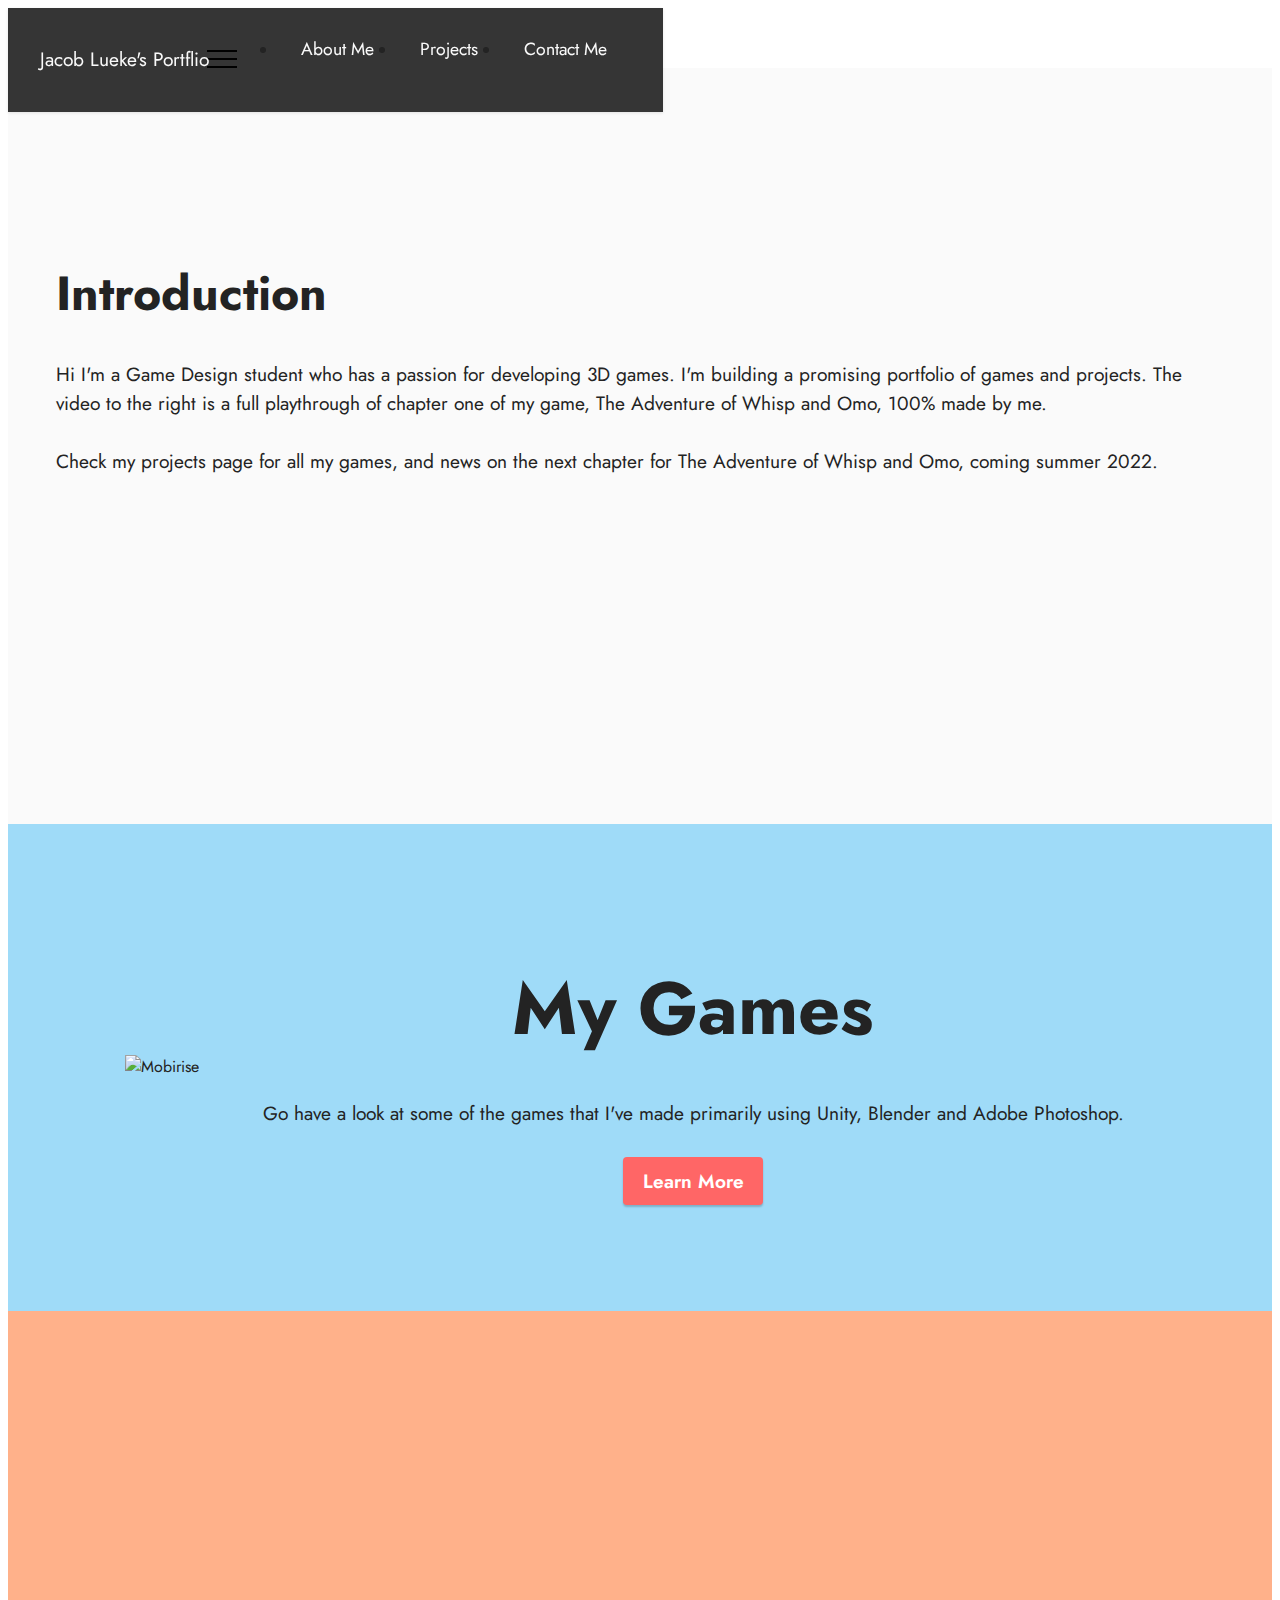
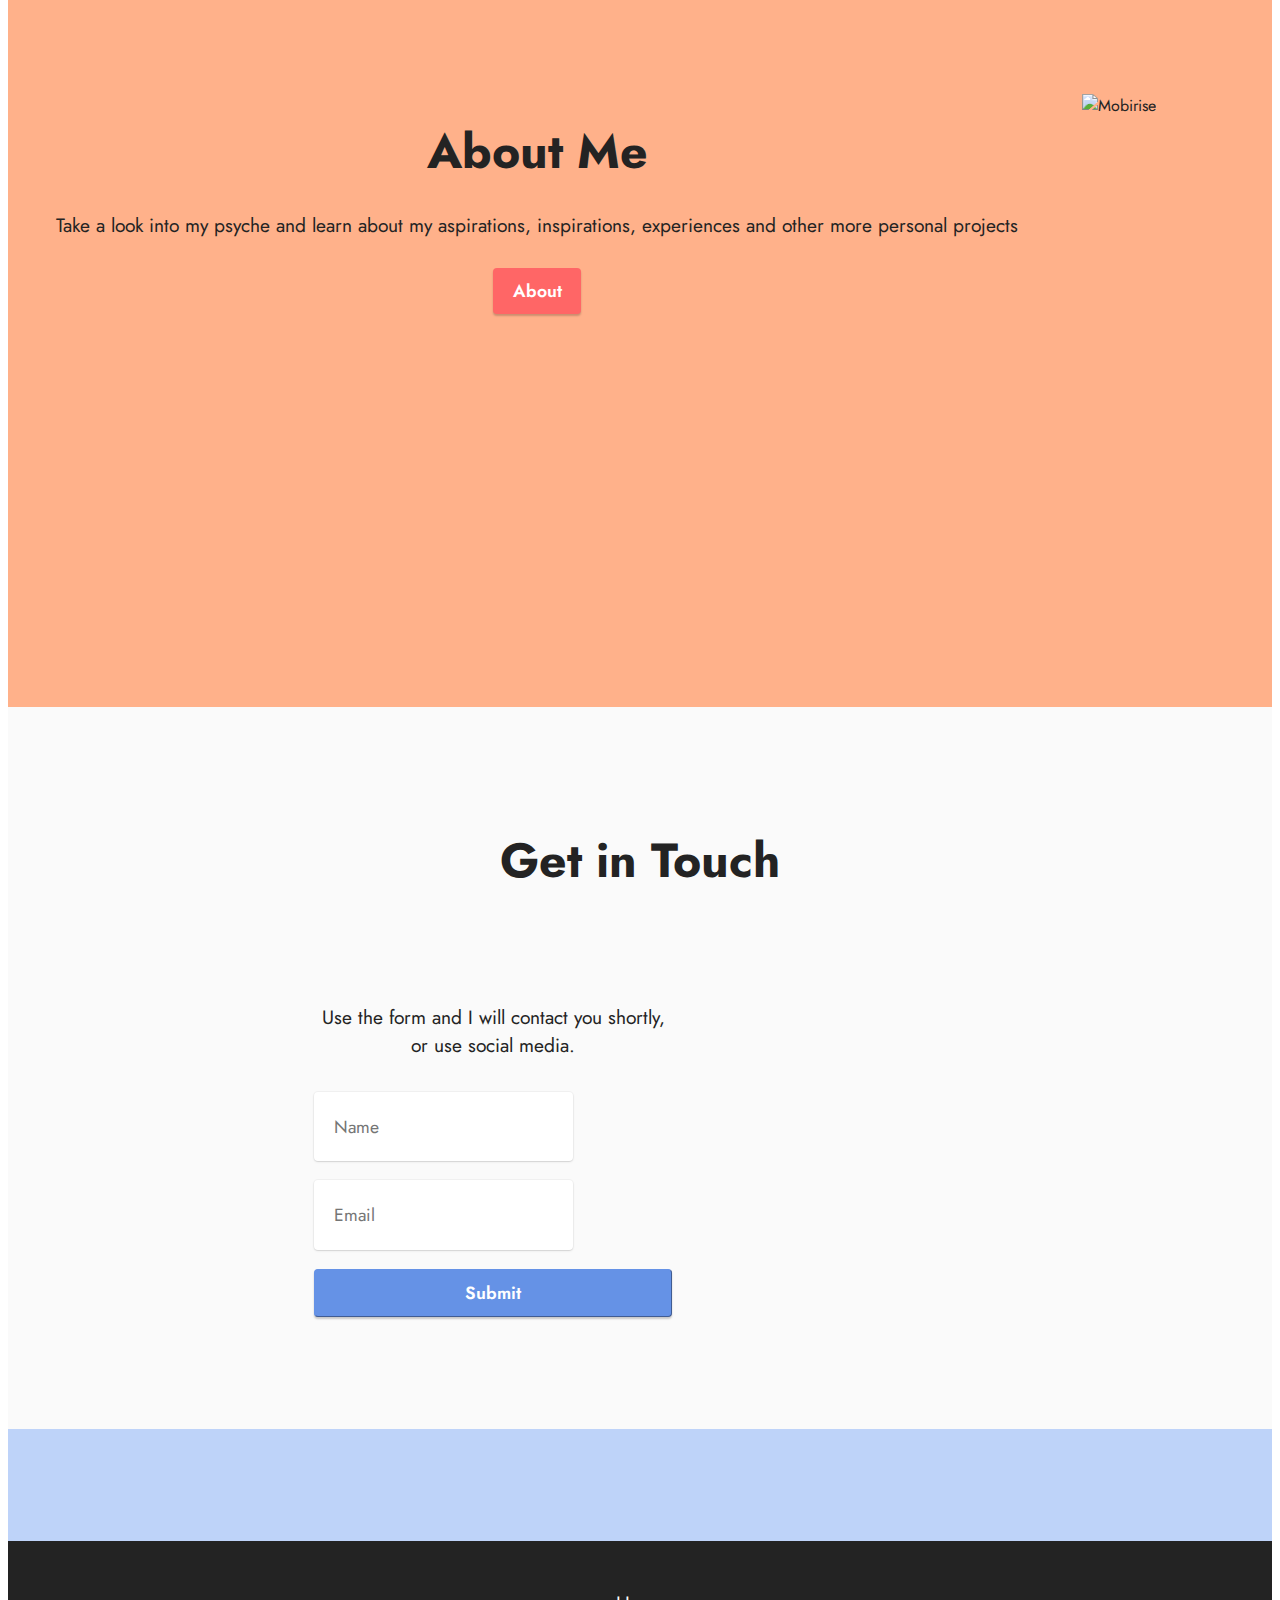
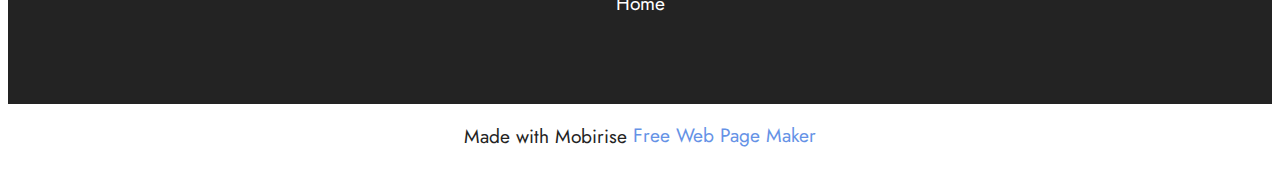
==== commit 48ae7252: "Potential fix to buttons for each page not working, now directis new url instead of mobirise page" ====
--- a/index.html
+++ b/index.html
@@ -1,214 +1,226 @@
-<!DOCTYPE html>
-<html  >
-<head>
-  <!-- Site made with Mobirise Website Builder v5.5.2, https://mobirise.com -->
-  <meta charset="UTF-8">
-  <meta http-equiv="X-UA-Compatible" content="IE=edge">
-  <meta name="generator" content="Mobirise v5.5.2, mobirise.com">
-  <meta name="viewport" content="width=device-width, initial-scale=1, minimum-scale=1">
-  <link rel="shortcut icon" href="assets/images/logo-128x139-1.png" type="image/x-icon">
-  <meta name="description" content="">
-  
-  
-  <title>Home</title>
-  <link rel="stylesheet" href="assets/bootstrap/css/bootstrap.min.css">
-  <link rel="stylesheet" href="assets/bootstrap/css/bootstrap-grid.min.css">
-  <link rel="stylesheet" href="assets/bootstrap/css/bootstrap-reboot.min.css">
-  <link rel="stylesheet" href="assets/dropdown/css/style.css">
-  <link rel="stylesheet" href="assets/socicon/css/styles.css">
-  <link rel="stylesheet" href="assets/theme/css/style.css">
-  <link rel="preload" href="https://fonts.googleapis.com/css?family=Jost:100,200,300,400,500,600,700,800,900,100i,200i,300i,400i,500i,600i,700i,800i,900i&display=swap" as="style" onload="this.onload=null;this.rel='stylesheet'">
-  <noscript><link rel="stylesheet" href="https://fonts.googleapis.com/css?family=Jost:100,200,300,400,500,600,700,800,900,100i,200i,300i,400i,500i,600i,700i,800i,900i&display=swap"></noscript>
-  <link rel="preload" as="style" href="assets/mobirise/css/mbr-additional.css"><link rel="stylesheet" href="assets/mobirise/css/mbr-additional.css" type="text/css">
-  
-  
-  
-  
-</head>
-<body>
-  
-  <section data-bs-version="5.1" class="menu menu1 cid-sQUdzG1cKZ" once="menu" id="menu1-n">
-    
-
-    <nav class="navbar navbar-dropdown navbar-fixed-top navbar-expand-lg">
-        <div class="container">
-            <div class="navbar-brand">
-                
-                <span class="navbar-caption-wrap"><a class="navbar-caption text-white text-primary display-7" href="index.html#top">Jacob Lueke's Portflio</a></span>
-            </div>
-            <button class="navbar-toggler" type="button" data-toggle="collapse" data-bs-toggle="collapse" data-target="#navbarSupportedContent" data-bs-target="#navbarSupportedContent" aria-controls="navbarNavAltMarkup" aria-expanded="false" aria-label="Toggle navigation">
-                <div class="hamburger">
-                    <span></span>
-                    <span></span>
-                    <span></span>
-                    <span></span>
-                </div>
-            </button>
-            <div class="collapse navbar-collapse" id="navbarSupportedContent">
-                <ul class="navbar-nav nav-dropdown nav-right" data-app-modern-menu="true"><li class="nav-item"><a class="nav-link link text-white text-primary display-4" href="page2.html#top">
-                            About Me</a></li>
-                    <li class="nav-item"><a class="nav-link link text-white text-primary display-4" href="page1.html#top">Projects</a></li>
-                    <li class="nav-item"><a class="nav-link link text-white text-primary display-4" href="index.html#form7-u">Contact Me</a>
-                    </li></ul>
-                
-                
-            </div>
-        </div>
-    </nav>
-</section>
-
-<section data-bs-version="5.1" class="header15 cid-sQUe6R7rLZ" id="header15-o">
-    
-
-    
-
-    <div class="container">
-        <div class="row justify-content-center">
-            <div class="col-12 col-md">
-                <div class="text-wrapper">
-                    <h2 class="mbr-section-title mb-3 mbr-fonts-style display-2">
-                        <strong>Introduction</strong></h2>
-                    <p class="mbr-text mb-3 mbr-fonts-style display-7">Hi I'm a Game Design student who has a passion for developing 3D games. I'm building a promising portfolio of games and projects. The video to the right is from my game Robo Rampage, 100% made by me.<br><br>Check my projects page for my newest game Jungle Drive.</p>
-                    
-                </div>
-            </div>
-            <div class="mbr-figure col-12 col-md-7"><iframe class="mbr-embedded-video" src="https://www.youtube.com/embed/lcqEgfqGFHE?rel=0&amp;amp;showinfo=0&amp;autoplay=1&amp;loop=1&amp;playlist=lcqEgfqGFHE" width="1280" height="720" frameborder="0" allowfullscreen></iframe></div>
-        </div>
-    </div>
-</section>
-
-<section data-bs-version="5.1" class="header11 cid-sQUhCkU9Se" id="header11-p">
-
-    
-
-    
-
-    <div class="container">
-        <div class="row justify-content-center">
-            <div class="col-12 col-md-6 image-wrapper">
-                <img class="w-100" src="assets/images/roborampage-screenshot-2-1123x1123.jpg" alt="Mobirise">
-            </div>
-            <div class="col-12 col-md">
-                <div class="text-wrapper text-center">
-                    <h1 class="mbr-section-title mbr-fonts-style mb-3 display-1">
-                        <strong>My Games</strong></h1>
-                    <p class="mbr-text mbr-fonts-style display-7">Go have a look at some of the games that I've made primarily using Unity, Blender and Adobe Photoshop.</p>
-                    <div class="mbr-section-btn mt-3"><a class="btn btn-secondary display-7" href="page1.html#top">Learn More</a></div>
-                </div>
-            </div>
-        </div>
-    </div>
-</section>
-
-<section data-bs-version="5.1" class="header14 cid-sQUlo19TBG mbr-fullscreen" id="header14-q">
-
-    
-
-    
-
-    <div class="container">
-        <div class="row justify-content-center align-items-center">
-            <div class="col-12 col-md-6 image-wrapper">
-                <img src="assets/images/unnamed-1256x1570.jpg" alt="Mobirise">
-            </div>
-            <div class="col-12 col-md">
-                <div class="text-wrapper">
-                    <h1 class="mbr-section-title mbr-fonts-style mb-3 display-2">
-                        <strong>About Me</strong></h1>
-                    <p class="mbr-text mbr-fonts-style display-7">
-                        Take a look into my psyche and learn about my aspirations, inspirations, experiences and other more personal projects</p>
-                    <div class="mbr-section-btn mt-3"><a class="btn btn-secondary display-4" href="page2.html#top">About</a></div>
-                </div>
-            </div>
-        </div>
-    </div>
-</section>
-
-<section data-bs-version="5.1" class="form7 cid-sQUrolyQtt" id="form7-u">
-    
-    
-    <div class="container">
-        <div class="mbr-section-head">
-            <h3 class="mbr-section-title mbr-fonts-style align-center mb-0 display-2">
-                <strong>Get in Touch</strong>
-            </h3>
-            
-        </div>
-        <div class="row justify-content-center mt-4">
-            <div class="col-lg-8 mx-auto mbr-form" data-form-type="formoid">
-                <form action="https://mobirise.eu/" method="POST" class="mbr-form form-with-styler mx-auto" data-form-title="Form Name"><input type="hidden" name="email" data-form-email="true" value="Xz7tRkUba5FOqQxgTxgdfwBt8qzK4ixP/h6/W9YZYfeuGOKwbNFuqLAFnlmxvYFu3xQkJec8TO+22d+HsicNF7Qn1wGVDHhOoUm+dLuGoR9ao08LZdFE+y9iLKHB+hWk">
-                    <p class="mbr-text mbr-fonts-style align-center mb-4 display-7">Use the form and I will contact you shortly,<br>or use social media.</p>
-                    <div class="row">
-                        <div hidden="hidden" data-form-alert="" class="alert alert-success col-12">Thanks for contacting me. I will replay shortly.</div>
-                        <div hidden="hidden" data-form-alert-danger="" class="alert alert-danger col-12">Oops...! some
-                            problem!</div>
-                    </div>
-                    <div class="dragArea row">
-                        <div class="col-lg-12 col-md-12 col-sm-12 form-group mb-3" data-for="name">
-                            <input type="text" name="name" placeholder="Name" data-form-field="name" class="form-control" value="" id="name-form7-u">
-                        </div>
-                        <div class="col-lg-12 col-md-12 col-sm-12 form-group mb-3" data-for="email">
-                            <input type="email" name="email" placeholder="Email" data-form-field="email" class="form-control" value="" id="email-form7-u">
-                        </div>
-                        
-                        <div class="col-auto mbr-section-btn align-center">
-                            <button type="submit" class="btn btn-primary display-4">Submit</button>
-                        </div>
-                    </div>
-                </form>
-            </div>
-        </div>
-    </div>
-</section>
-
-<section data-bs-version="5.1" class="clients1 cid-sQUp0TdPfr" id="clients1-t">
-    
-    <div class="images-container container">
-        <div class="mbr-section-head">
-            
-            
-            
-        </div>
-        <div class="row justify-content-center mt-4">
-            <div class="col-md-3 card">
-                <a href="https://www.linkedin.com/in/jacob-lueke-8b55b5227/" target="_blank"><img src="assets/images/linkedin-black-logo-icon-147114-240x240.png" alt=""></a>
-            </div>
-            <div class="col-md-3 card">
-                <a href="https://www.instagram.com/_jacob.lueke/" target="_blank"><img src="assets/images/instagram-icon-138461-240x240.png" alt=""></a>
-            </div>
-            <div class="col-md-3 card">
-                <a href="mailto:jacoblueke@gmail.com"><img src="assets/images/561127-240x240.png" alt=""></a>
-            </div>
-            <div class="col-md-3 card">
-                <a href="https://discordapp.com/users/BeeepBeepSheep#9766/" target="_blank"><img src="assets/images/kisspng-computer-icons-discord-clip-art-san-andreas-multip-5c64f3a8787ce0.9897313915501198484935-240x240.png" alt=""></a>
-            </div>
-            <div class="col-md-3 card">
-                <a href="https://github.com/BeeepBeepSheep" target="_blank"><img src="assets/images/25231-240x240.png" alt=""></a>
-            </div>
-            
-            
-            
-        </div>
-    </div>
-</section>
-
-<section data-bs-version="5.1" class="footer3 cid-sQVOUpzdGP" once="footers" id="footer3-1b">
-
-    
-
-    
-
-    <div class="container">
-        <div class="media-container-row align-center mbr-white">
-            
-            
-            <div class="row row-copirayt">
-                <p class="mbr-text mb-0 mbr-fonts-style mbr-white align-center display-7"></p>
-            </div>
-        </div>
-    </div>
-</section><section style="background-color: #fff; font-family: -apple-system, BlinkMacSystemFont, 'Segoe UI', 'Roboto', 'Helvetica Neue', Arial, sans-serif; color:#aaa; font-size:12px; padding: 0; align-items: center; display: flex;"><a href="https://mobirise.site/l" style="flex: 1 1; height: 3rem; padding-left: 1rem;"></a><p style="flex: 0 0 auto; margin:0; padding-right:1rem;">This <a href="https://mobirise.site/e" style="color:#aaa;">website</a> was made with Mobirise</p></section><script src="assets/bootstrap/js/bootstrap.bundle.min.js"></script>  <script src="assets/smoothscroll/smooth-scroll.js"></script>  <script src="assets/ytplayer/index.js"></script>  <script src="assets/dropdown/js/navbar-dropdown.js"></script>  <script src="assets/theme/js/script.js"></script>  <script src="assets/formoid/formoid.min.js"></script>  
-  
-  
-</body>
+<!DOCTYPE html>
+<html  >
+<head>
+  <!-- Site made with Mobirise Website Builder v5.6.8, https://mobirise.com -->
+  <meta charset="UTF-8">
+  <meta http-equiv="X-UA-Compatible" content="IE=edge">
+  <meta name="generator" content="Mobirise v5.6.8, mobirise.com">
+  <meta name="twitter:card" content="summary_large_image"/>
+  <meta name="twitter:image:src" content="">
+  <meta property="og:image" content="">
+  <meta name="twitter:title" content="Home Jacob Lueke's Portfolio">
+  <meta name="viewport" content="width=device-width, initial-scale=1, minimum-scale=1">
+  <link rel="shortcut icon" href="assets/images/logo-128x139-1.png" type="image/x-icon">
+  <meta name="description" content="">
+  
+  
+  <title>Home Jacob Lueke's Portfolio</title>
+  <link rel="stylesheet" href="assets/bootstrap/css/bootstrap.min.css">
+  <link rel="stylesheet" href="assets/bootstrap/css/bootstrap-grid.min.css">
+  <link rel="stylesheet" href="assets/bootstrap/css/bootstrap-reboot.min.css">
+  <link rel="stylesheet" href="assets/dropdown/css/style.css">
+  <link rel="stylesheet" href="assets/socicon/css/styles.css">
+  <link rel="stylesheet" href="assets/theme/css/style.css">
+  <link rel="preload" href="https://fonts.googleapis.com/css?family=Jost:100,200,300,400,500,600,700,800,900,100i,200i,300i,400i,500i,600i,700i,800i,900i&display=swap" as="style" onload="this.onload=null;this.rel='stylesheet'">
+  <noscript><link rel="stylesheet" href="https://fonts.googleapis.com/css?family=Jost:100,200,300,400,500,600,700,800,900,100i,200i,300i,400i,500i,600i,700i,800i,900i&display=swap"></noscript>
+  <link rel="preload" as="style" href="assets/mobirise/css/mbr-additional.css"><link rel="stylesheet" href="assets/mobirise/css/mbr-additional.css" type="text/css">
+  
+  
+  
+  
+</head>
+<body>
+  
+  <section data-bs-version="5.1" class="menu menu1 cid-sQUdzG1cKZ" once="menu" id="menu1-n">
+    
+
+    <nav class="navbar navbar-dropdown navbar-fixed-top navbar-expand-lg">
+        <div class="container">
+            <div class="navbar-brand">
+                
+                <span class="navbar-caption-wrap"><a class="navbar-caption text-white text-primary display-7" href="index.html#top">Jacob Lueke's Portflio</a></span>
+            </div>
+            <button class="navbar-toggler" type="button" data-toggle="collapse" data-bs-toggle="collapse" data-target="#navbarSupportedContent" data-bs-target="#navbarSupportedContent" aria-controls="navbarNavAltMarkup" aria-expanded="false" aria-label="Toggle navigation">
+                <div class="hamburger">
+                    <span></span>
+                    <span></span>
+                    <span></span>
+                    <span></span>
+                </div>
+            </button>
+            <div class="collapse navbar-collapse" id="navbarSupportedContent">
+                <ul class="navbar-nav nav-dropdown nav-right" data-app-modern-menu="true"><li class="nav-item"><a class="nav-link link text-white text-primary display-4" href="https://www.lueke.live/page2.html#top">
+                            About Me</a></li>
+                    <li class="nav-item"><a class="nav-link link text-white text-primary display-4" href="https://www.lueke.live/page1.html#top">Projects</a></li>
+                    <li class="nav-item"><a class="nav-link link text-white text-primary display-4" href="index.html#form7-u">Contact Me</a>
+                    </li></ul>
+                
+                
+            </div>
+        </div>
+    </nav>
+</section>
+
+<section data-bs-version="5.1" class="header15 cid-sQUe6R7rLZ" id="header15-o">
+    
+
+    
+
+    <div class="container">
+        <div class="row justify-content-center">
+            <div class="col-12 col-md">
+                <div class="text-wrapper">
+                    <h2 class="mbr-section-title mb-3 mbr-fonts-style display-2">
+                        <strong>Introduction</strong></h2>
+                    <p class="mbr-text mb-3 mbr-fonts-style display-7">Hi I'm a Game Design student who has a passion for developing 3D games. I'm building a promising portfolio of games and projects. The video to the right is a full playthrough of chapter one of my game, The Adventure of Whisp and Omo, 100% made by me.<br><br>Check my projects page for all my games, and news on the next chapter for The Adventure of Whisp and Omo, coming summer 2022.</p>
+                    
+                </div>
+            </div>
+            <div class="mbr-figure col-12 col-md-7"><iframe class="mbr-embedded-video" src="https://www.youtube.com/embed/zt0GvnRRizA?rel=0&amp;amp;mute=1&amp;showinfo=0&amp;autoplay=1&amp;loop=1&amp;playlist=zt0GvnRRizA" width="1280" height="720" frameborder="0" allowfullscreen></iframe></div>
+        </div>
+    </div>
+</section>
+
+<section data-bs-version="5.1" class="header11 cid-sQUhCkU9Se" id="header11-p">
+
+    
+
+    
+
+    <div class="container">
+        <div class="row justify-content-center">
+            <div class="col-12 col-md-5 image-wrapper">
+                <img class="w-100" src="assets/images/posterfullsize-1256x1777.png" alt="Mobirise">
+            </div>
+            <div class="col-12 col-md">
+                <div class="text-wrapper text-center">
+                    <h1 class="mbr-section-title mbr-fonts-style mb-3 display-1">
+                        <strong>My Games</strong></h1>
+                    <p class="mbr-text mbr-fonts-style display-7">Go have a look at some of the games that I've made primarily using Unity, Blender and Adobe Photoshop.</p>
+                    <div class="mbr-section-btn mt-3"><a class="btn btn-secondary display-7" href="https://www.lueke.live/page1.html#top">Learn More</a></div>
+                </div>
+            </div>
+        </div>
+    </div>
+</section>
+
+<section data-bs-version="5.1" class="header14 cid-sQUlo19TBG mbr-fullscreen" id="header14-q">
+
+    
+
+    
+
+    <div class="container">
+        <div class="row justify-content-center align-items-center">
+            <div class="col-12 col-md-6 image-wrapper">
+                <img src="assets/images/unnamed-1256x1570.jpg" alt="Mobirise">
+            </div>
+            <div class="col-12 col-md">
+                <div class="text-wrapper">
+                    <h1 class="mbr-section-title mbr-fonts-style mb-3 display-2">
+                        <strong>About Me</strong></h1>
+                    <p class="mbr-text mbr-fonts-style display-7">
+                        Take a look into my psyche and learn about my aspirations, inspirations, experiences and other more personal projects</p>
+                    <div class="mbr-section-btn mt-3"><a class="btn btn-secondary display-4" href="https://www.lueke.live/page2.html#top">About</a></div>
+                </div>
+            </div>
+        </div>
+    </div>
+</section>
+
+<section data-bs-version="5.1" class="form7 cid-sQUrolyQtt" id="form7-u">
+    
+    
+    <div class="container">
+        <div class="mbr-section-head">
+            <h3 class="mbr-section-title mbr-fonts-style align-center mb-0 display-2">
+                <strong>Get in Touch</strong>
+            </h3>
+            
+        </div>
+        <div class="row justify-content-center mt-4">
+            <div class="col-lg-8 mx-auto mbr-form" data-form-type="formoid">
+                <form action="https://mobirise.eu/" method="POST" class="mbr-form form-with-styler mx-auto" data-form-title="Form Name"><input type="hidden" name="email" data-form-email="true" value="h6ruKdFUV1ceN2xeChUcMMZeHBdnUvBYVAfkRAnMvzOqdMqTOIj6CZ8fK1nhBRijpl8fL+vYGWo5thILBV0CeyV1qju/tr7y5JlDsEg4+Cca5RIiDK1UCfDIevYzpLeq">
+                    <p class="mbr-text mbr-fonts-style align-center mb-4 display-7">Use the form and I will contact you shortly,<br>or use social media.</p>
+                    <div class="row">
+                        <div hidden="hidden" data-form-alert="" class="alert alert-success col-12">Thanks for contacting me. I will replay shortly.</div>
+                        <div hidden="hidden" data-form-alert-danger="" class="alert alert-danger col-12">Oops...! some
+                            problem!</div>
+                    </div>
+                    <div class="dragArea row">
+                        <div class="col-lg-12 col-md-12 col-sm-12 form-group mb-3" data-for="name">
+                            <input type="text" name="name" placeholder="Name" data-form-field="name" class="form-control" value="" id="name-form7-u">
+                        </div>
+                        <div class="col-lg-12 col-md-12 col-sm-12 form-group mb-3" data-for="email">
+                            <input type="email" name="email" placeholder="Email" data-form-field="email" class="form-control" value="" id="email-form7-u">
+                        </div>
+                        
+                        <div class="col-auto mbr-section-btn align-center">
+                            <button type="submit" class="btn btn-primary display-4">Submit</button>
+                        </div>
+                    </div>
+                </form>
+            </div>
+        </div>
+    </div>
+</section>
+
+<section data-bs-version="5.1" class="clients1 cid-sQUp0TdPfr" id="clients1-t">
+    
+    <div class="images-container container">
+        <div class="mbr-section-head">
+            
+            
+            
+        </div>
+        <div class="row justify-content-center mt-4">
+            <div class="col-md-3 card">
+                <a href="https://www.linkedin.com/in/jacob-lueke-8b55b5227/" target="_blank"><img src="assets/images/linkedin-black-logo-icon-147114-240x240.png" alt=""></a>
+            </div>
+            <div class="col-md-3 card">
+                <a href="https://www.instagram.com/_jacob.lueke/" target="_blank"><img src="assets/images/instagram-icon-138461-240x240.png" alt=""></a>
+            </div>
+            <div class="col-md-3 card">
+                <a href="mailto:jacoblueke@gmail.com"><img src="assets/images/561127-240x240.png" alt=""></a>
+            </div>
+            <div class="col-md-3 card">
+                <a href="https://discordapp.com/users/BeeepBeepSheep#9766/" target="_blank"><img src="assets/images/kisspng-computer-icons-discord-clip-art-san-andreas-multip-5c64f3a8787ce0.9897313915501198484935-240x240.png" alt=""></a>
+            </div>
+            <div class="col-md-3 card">
+                <a href="https://github.com/BeeepBeepSheep" target="_blank"><img src="assets/images/25231-240x240.png" alt=""></a>
+            </div>
+            
+            
+            
+        </div>
+    </div>
+</section>
+
+<section data-bs-version="5.1" class="footer3 cid-sQVOUpzdGP" once="footers" id="footer3-1b">
+
+    
+
+    
+
+    <div class="container">
+        <div class="media-container-row align-center mbr-white">
+            <div class="row row-links">
+                <ul class="foot-menu">
+                    
+                    
+                    
+                    
+                    
+                <li class="foot-menu-item mbr-fonts-style display-7">Home</li></ul>
+            </div>
+            
+            <div class="row row-copirayt">
+                <p class="mbr-text mb-0 mbr-fonts-style mbr-white align-center display-7"></p>
+            </div>
+        </div>
+    </div>
+</section><section class="display-7" style="padding: 0;align-items: center;justify-content: center;flex-wrap: wrap;    align-content: center;display: flex;position: relative;height: 4rem;"><a href="https://mobiri.se/2649144" style="flex: 1 1;height: 4rem;position: absolute;width: 100%;z-index: 1;"><img alt="" style="height: 4rem;" src="[data-uri]"></a><p style="margin: 0;text-align: center;" class="display-7">Made with Mobirise &#8204;</p><a style="z-index:1" href="https://mobirise.com/web-page-maker.html">Free Web Page Maker</a></section><script src="assets/bootstrap/js/bootstrap.bundle.min.js"></script>  <script src="assets/smoothscroll/smooth-scroll.js"></script>  <script src="assets/ytplayer/index.js"></script>  <script src="assets/dropdown/js/navbar-dropdown.js"></script>  <script src="assets/theme/js/script.js"></script>  <script src="assets/formoid/formoid.min.js"></script>  
+  
+  
+</body>
 </html>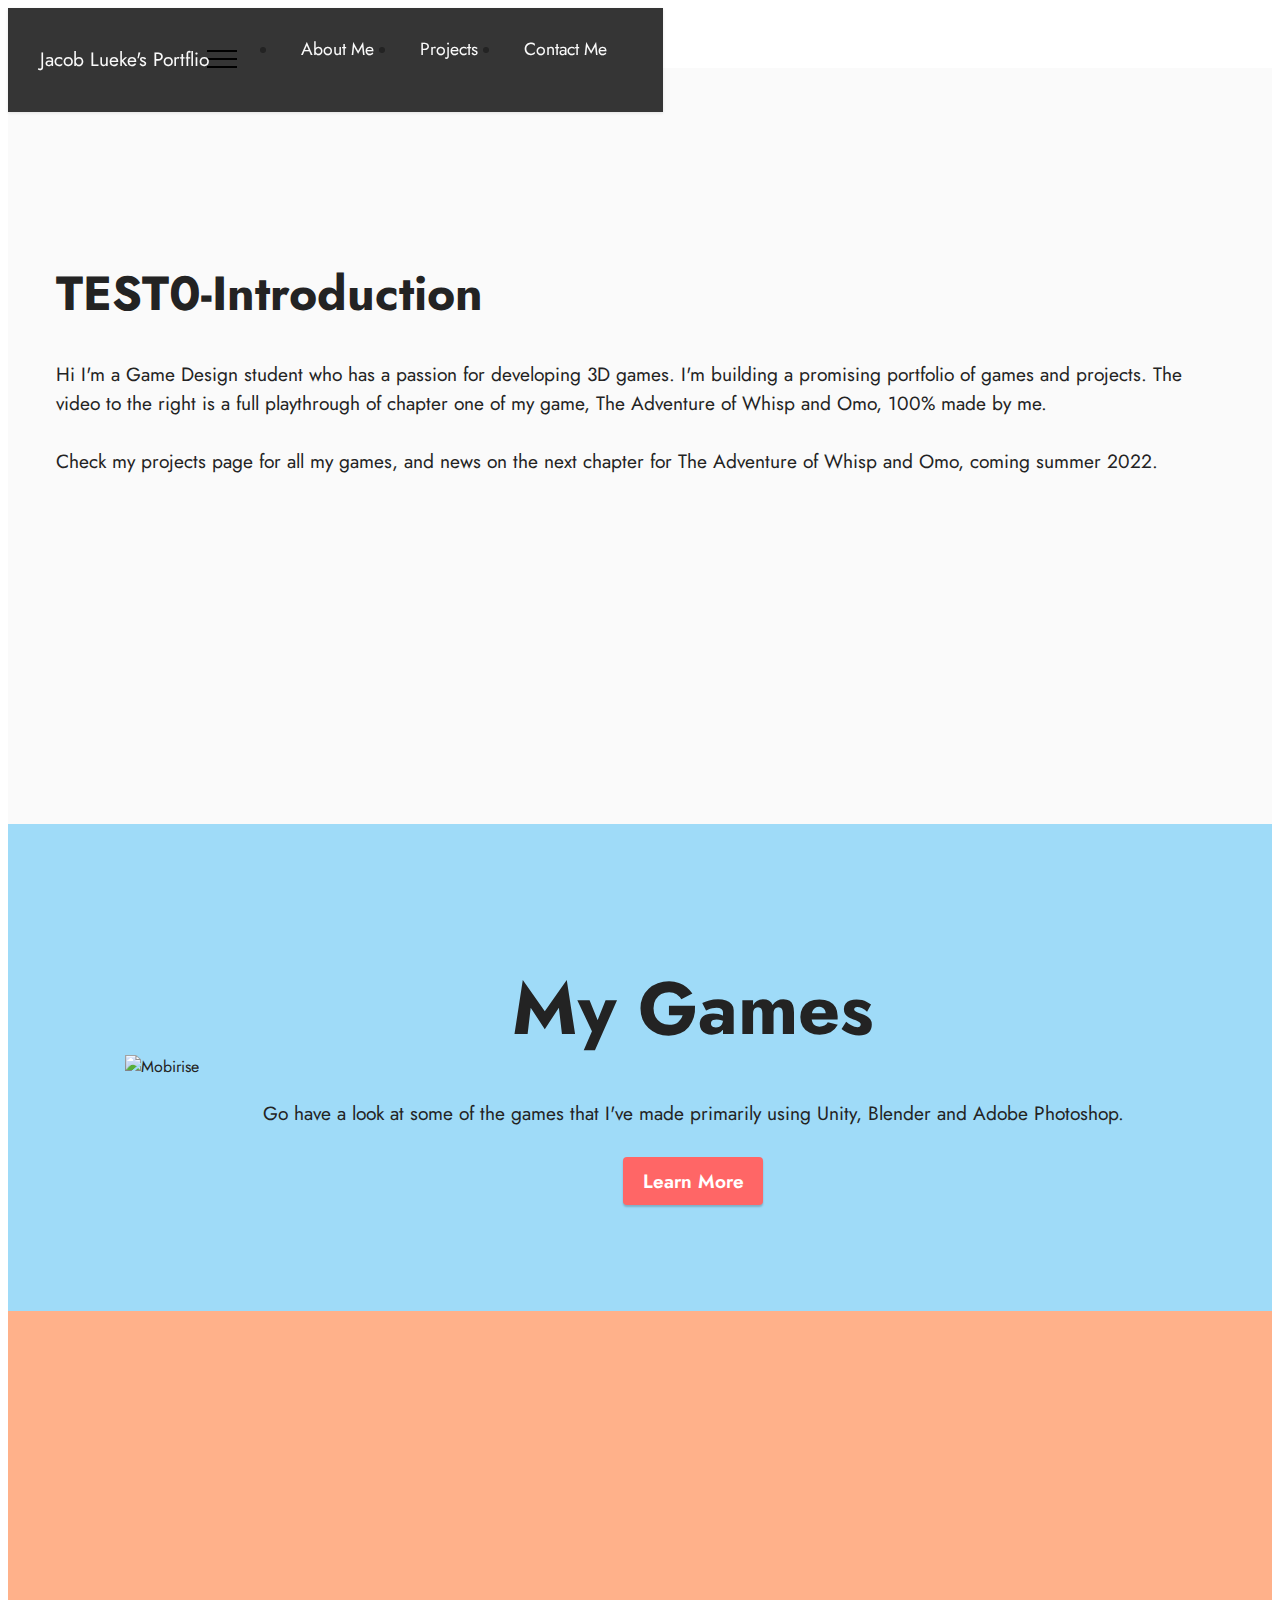
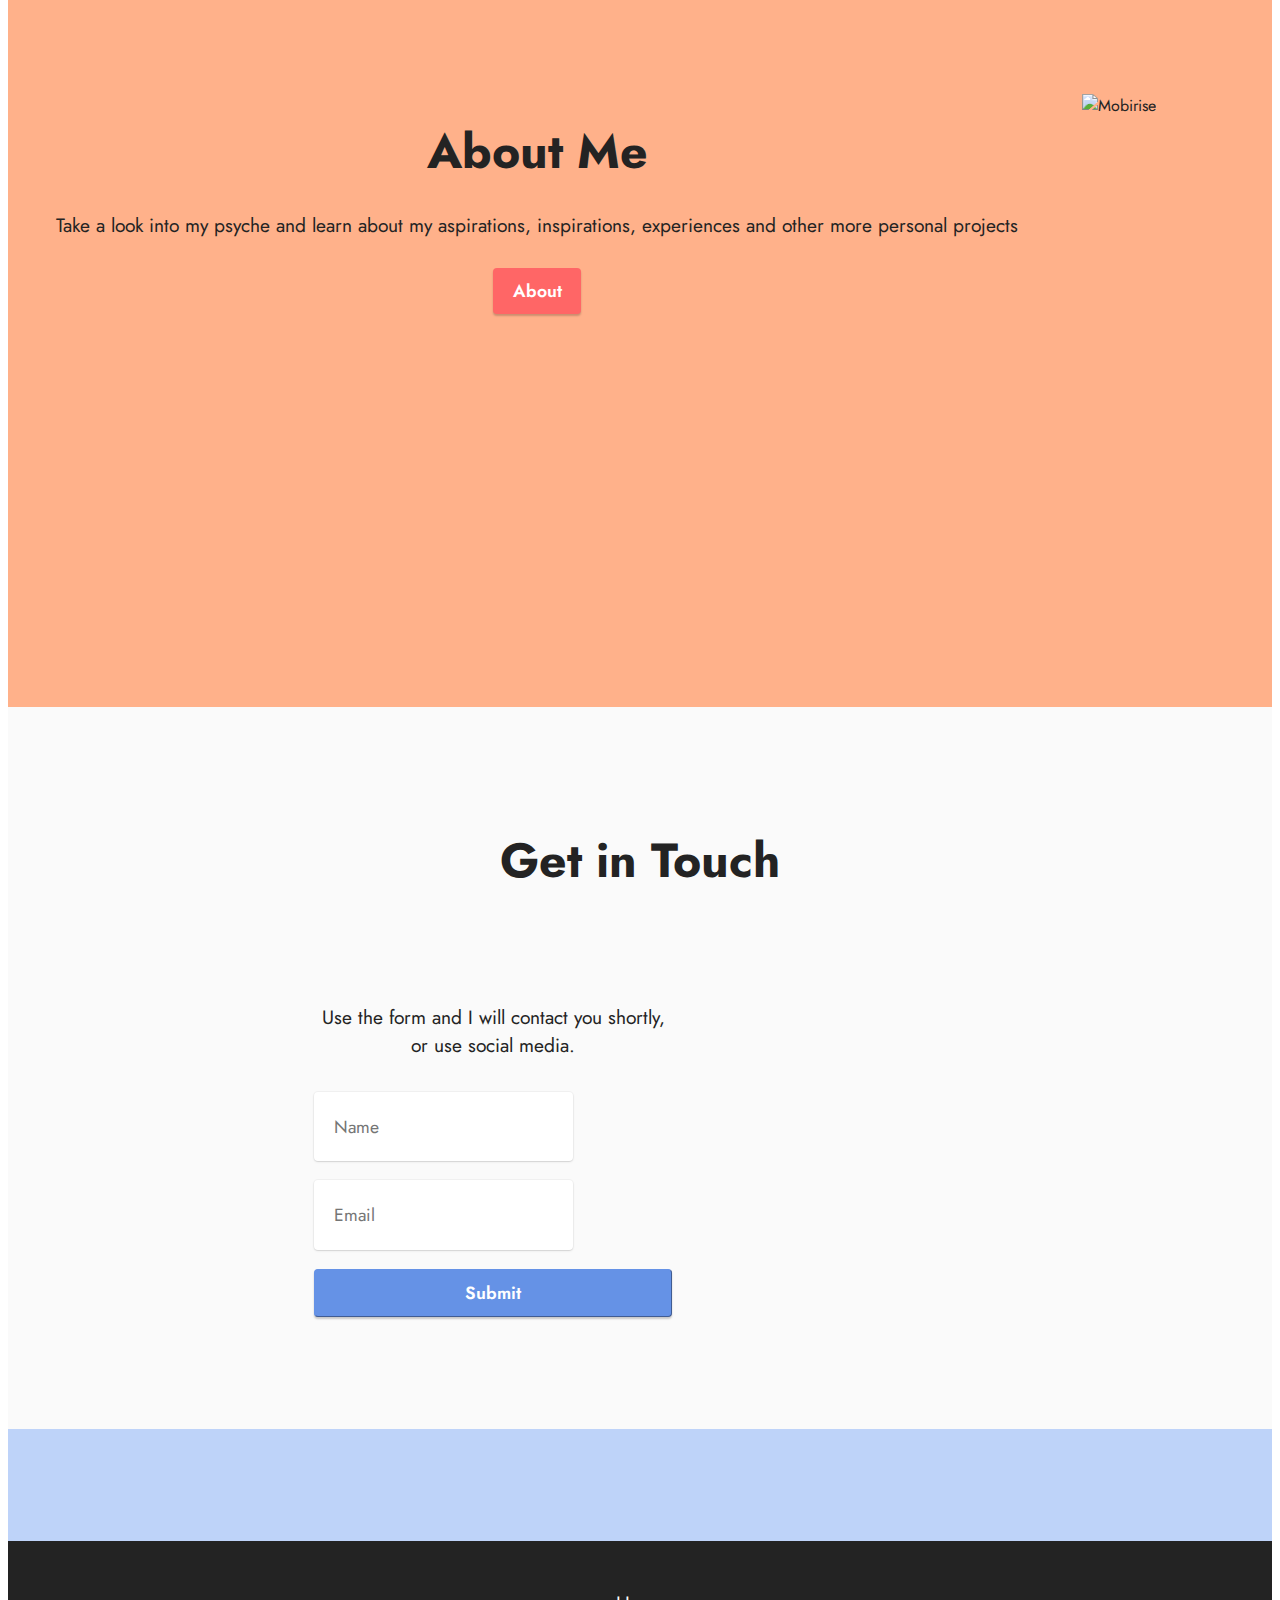
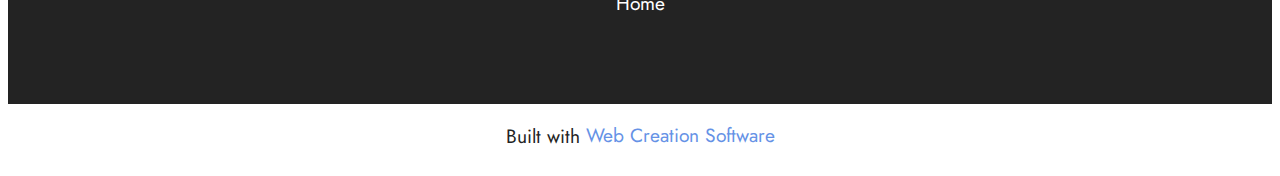
==== commit 5c9dd2ba: "Fix Test 0" ====
--- a/index.html
+++ b/index.html
@@ -10,7 +10,7 @@
   <meta property="og:image" content="">
   <meta name="twitter:title" content="Home Jacob Lueke's Portfolio">
   <meta name="viewport" content="width=device-width, initial-scale=1, minimum-scale=1">
-  <link rel="shortcut icon" href="assets/images/logo-128x139-1.png" type="image/x-icon">
+  <link rel="shortcut icon" href="assets/images/gameicon-128x139.png" type="image/x-icon">
   <meta name="description" content="">
   
   
@@ -49,9 +49,9 @@
                 </div>
             </button>
             <div class="collapse navbar-collapse" id="navbarSupportedContent">
-                <ul class="navbar-nav nav-dropdown nav-right" data-app-modern-menu="true"><li class="nav-item"><a class="nav-link link text-white text-primary display-4" href="https://www.lueke.live/page2.html#top">
+                <ul class="navbar-nav nav-dropdown nav-right" data-app-modern-menu="true"><li class="nav-item"><a class="nav-link link text-white text-primary display-4" href="page2.html#top">
                             About Me</a></li>
-                    <li class="nav-item"><a class="nav-link link text-white text-primary display-4" href="https://www.lueke.live/page1.html#top">Projects</a></li>
+                    <li class="nav-item"><a class="nav-link link text-white text-primary display-4" href="page1.html#top">Projects</a></li>
                     <li class="nav-item"><a class="nav-link link text-white text-primary display-4" href="index.html#form7-u">Contact Me</a>
                     </li></ul>
                 
@@ -71,7 +71,7 @@
             <div class="col-12 col-md">
                 <div class="text-wrapper">
                     <h2 class="mbr-section-title mb-3 mbr-fonts-style display-2">
-                        <strong>Introduction</strong></h2>
+                        <strong>TEST0-Introduction</strong></h2>
                     <p class="mbr-text mb-3 mbr-fonts-style display-7">Hi I'm a Game Design student who has a passion for developing 3D games. I'm building a promising portfolio of games and projects. The video to the right is a full playthrough of chapter one of my game, The Adventure of Whisp and Omo, 100% made by me.<br><br>Check my projects page for all my games, and news on the next chapter for The Adventure of Whisp and Omo, coming summer 2022.</p>
                     
                 </div>
@@ -97,7 +97,7 @@
                     <h1 class="mbr-section-title mbr-fonts-style mb-3 display-1">
                         <strong>My Games</strong></h1>
                     <p class="mbr-text mbr-fonts-style display-7">Go have a look at some of the games that I've made primarily using Unity, Blender and Adobe Photoshop.</p>
-                    <div class="mbr-section-btn mt-3"><a class="btn btn-secondary display-7" href="https://www.lueke.live/page1.html#top">Learn More</a></div>
+                    <div class="mbr-section-btn mt-3"><a class="btn btn-secondary display-7" href="page1.html">Learn More</a></div>
                 </div>
             </div>
         </div>
@@ -121,7 +121,7 @@
                         <strong>About Me</strong></h1>
                     <p class="mbr-text mbr-fonts-style display-7">
                         Take a look into my psyche and learn about my aspirations, inspirations, experiences and other more personal projects</p>
-                    <div class="mbr-section-btn mt-3"><a class="btn btn-secondary display-4" href="https://www.lueke.live/page2.html#top">About</a></div>
+                    <div class="mbr-section-btn mt-3"><a class="btn btn-secondary display-4" href="page2.html#top">About</a></div>
                 </div>
             </div>
         </div>
@@ -140,7 +140,7 @@
         </div>
         <div class="row justify-content-center mt-4">
             <div class="col-lg-8 mx-auto mbr-form" data-form-type="formoid">
-                <form action="https://mobirise.eu/" method="POST" class="mbr-form form-with-styler mx-auto" data-form-title="Form Name"><input type="hidden" name="email" data-form-email="true" value="h6ruKdFUV1ceN2xeChUcMMZeHBdnUvBYVAfkRAnMvzOqdMqTOIj6CZ8fK1nhBRijpl8fL+vYGWo5thILBV0CeyV1qju/tr7y5JlDsEg4+Cca5RIiDK1UCfDIevYzpLeq">
+                <form action="https://mobirise.eu/" method="POST" class="mbr-form form-with-styler mx-auto" data-form-title="Form Name"><input type="hidden" name="email" data-form-email="true" value="D2joLatM2osOTwfOLk/YU5keSXQhTLndaJeHHt1k/cPzPDwx2MyUMkSF24OS3w/1HcAqFd84qkzeIZJESWMAMzyicAWiGy/8NqL/LSW1VXQAAn7tGUmiHqoyTzp83oun">
                     <p class="mbr-text mbr-fonts-style align-center mb-4 display-7">Use the form and I will contact you shortly,<br>or use social media.</p>
                     <div class="row">
                         <div hidden="hidden" data-form-alert="" class="alert alert-success col-12">Thanks for contacting me. I will replay shortly.</div>
@@ -219,7 +219,7 @@
             </div>
         </div>
     </div>
-</section><section class="display-7" style="padding: 0;align-items: center;justify-content: center;flex-wrap: wrap;    align-content: center;display: flex;position: relative;height: 4rem;"><a href="https://mobiri.se/2649144" style="flex: 1 1;height: 4rem;position: absolute;width: 100%;z-index: 1;"><img alt="" style="height: 4rem;" src="[data-uri]"></a><p style="margin: 0;text-align: center;" class="display-7">Made with Mobirise &#8204;</p><a style="z-index:1" href="https://mobirise.com/web-page-maker.html">Free Web Page Maker</a></section><script src="assets/bootstrap/js/bootstrap.bundle.min.js"></script>  <script src="assets/smoothscroll/smooth-scroll.js"></script>  <script src="assets/ytplayer/index.js"></script>  <script src="assets/dropdown/js/navbar-dropdown.js"></script>  <script src="assets/theme/js/script.js"></script>  <script src="assets/formoid/formoid.min.js"></script>  
+</section><section class="display-7" style="padding: 0;align-items: center;justify-content: center;flex-wrap: wrap;    align-content: center;display: flex;position: relative;height: 4rem;"><a href="https://mobiri.se/2649144" style="flex: 1 1;height: 4rem;position: absolute;width: 100%;z-index: 1;"><img alt="" style="height: 4rem;" src="[data-uri]"></a><p style="margin: 0;text-align: center;" class="display-7">Built with &#8204;</p><a style="z-index:1" href="https://mobirise.com"> Web  Creation Software</a></section><script src="assets/bootstrap/js/bootstrap.bundle.min.js"></script>  <script src="assets/smoothscroll/smooth-scroll.js"></script>  <script src="assets/ytplayer/index.js"></script>  <script src="assets/dropdown/js/navbar-dropdown.js"></script>  <script src="assets/theme/js/script.js"></script>  <script src="assets/formoid/formoid.min.js"></script>  
   
   
 </body>
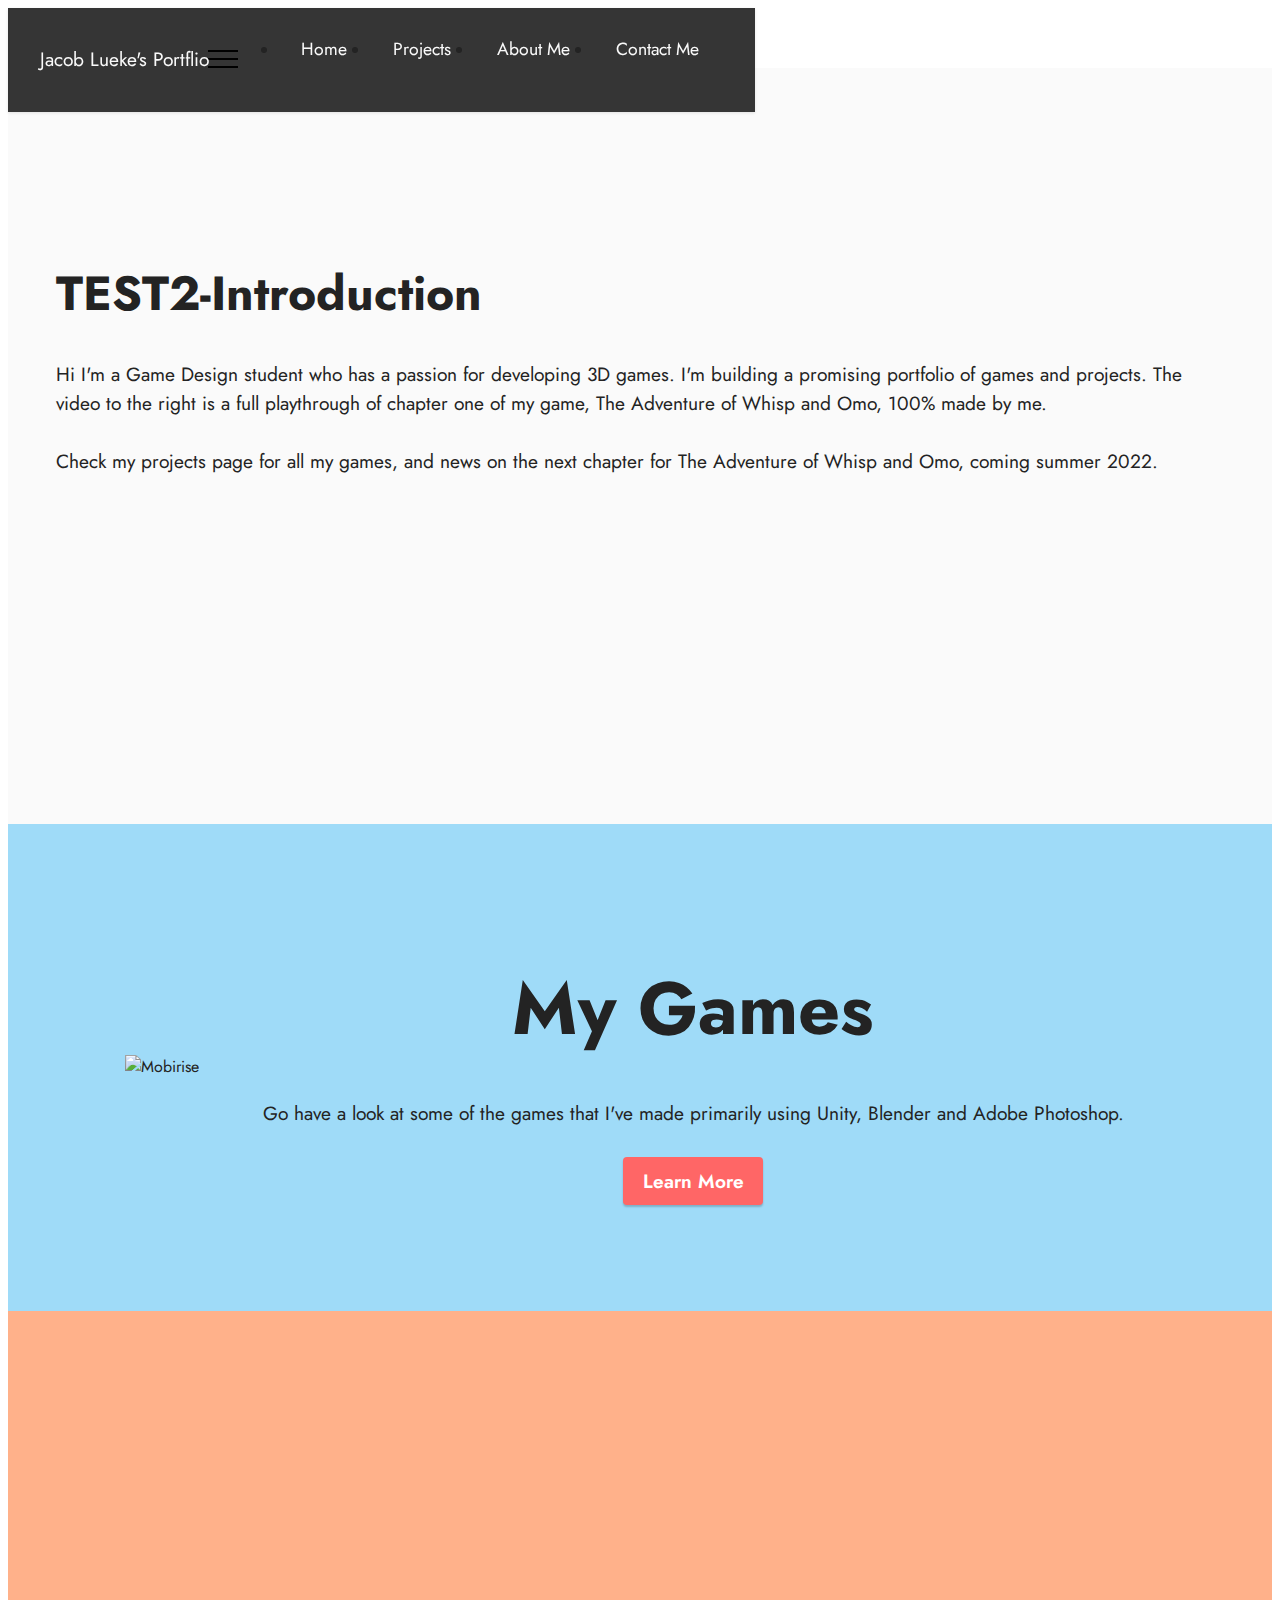
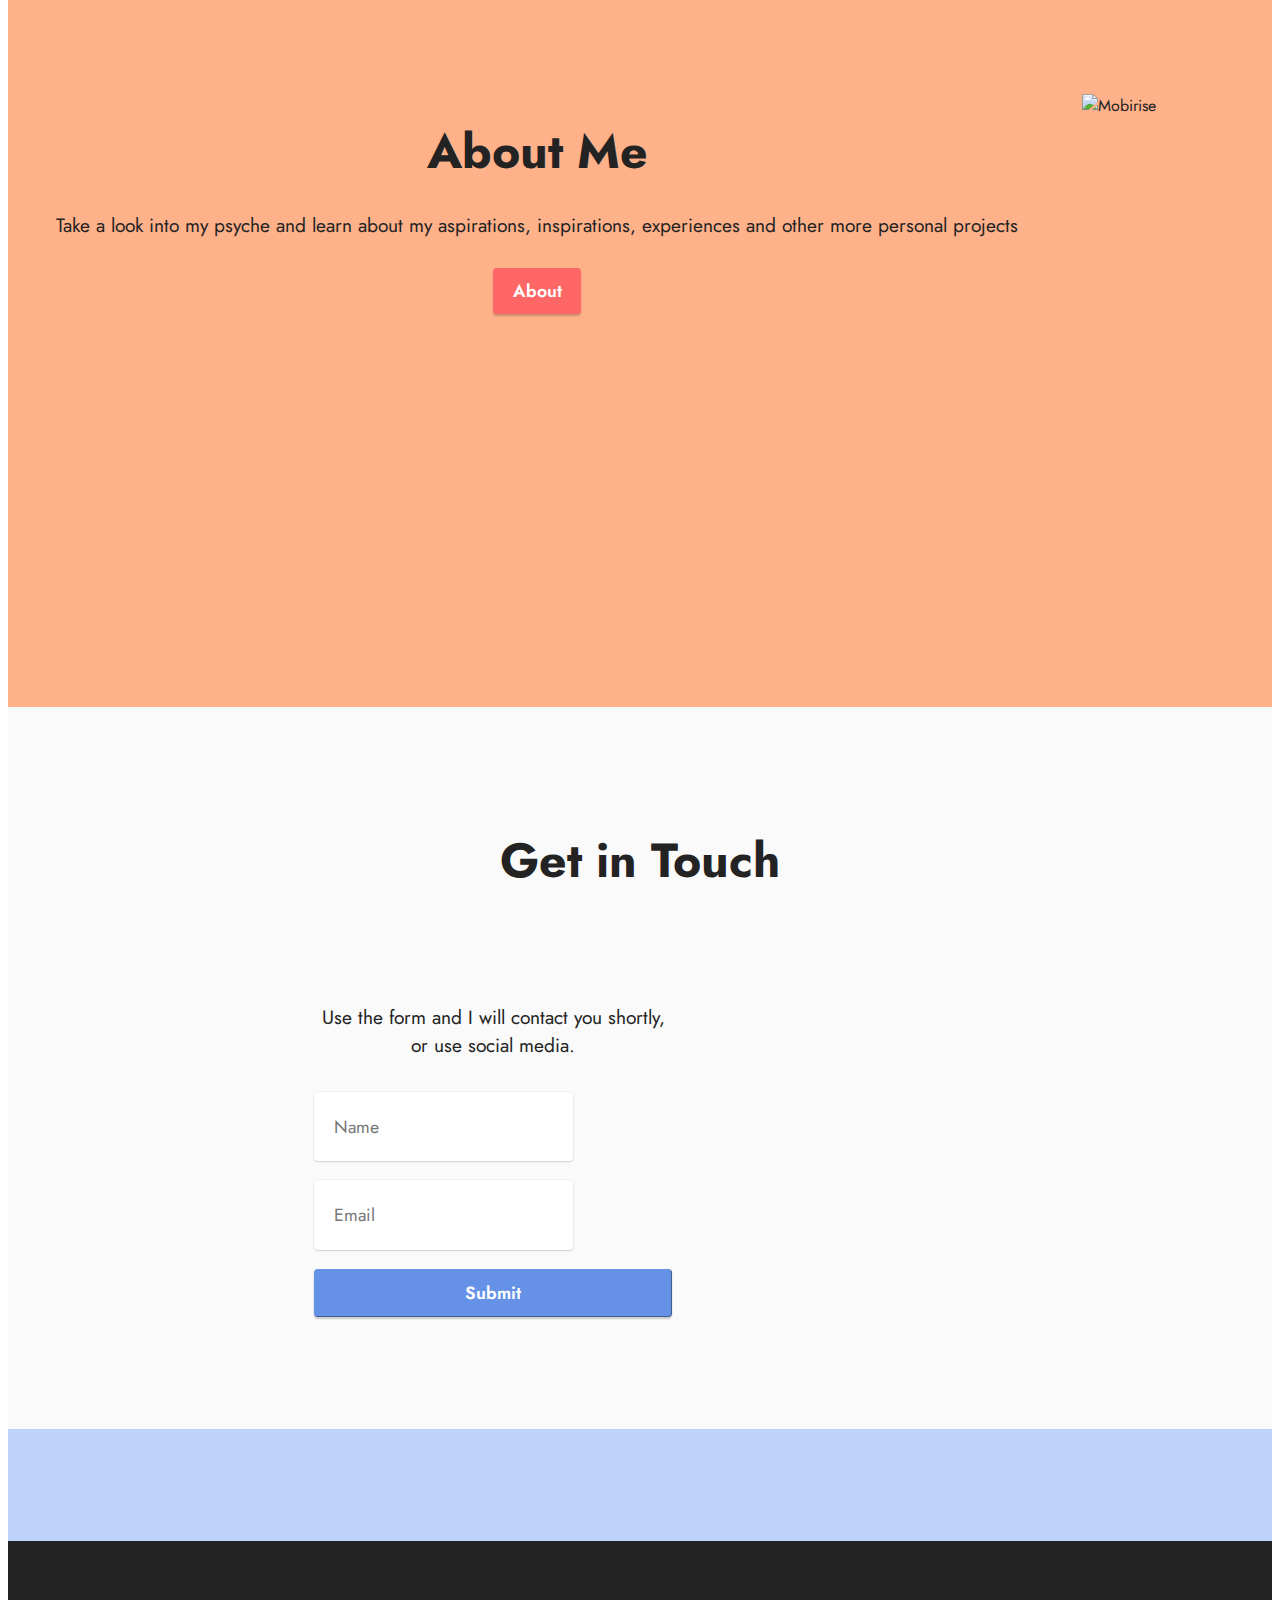
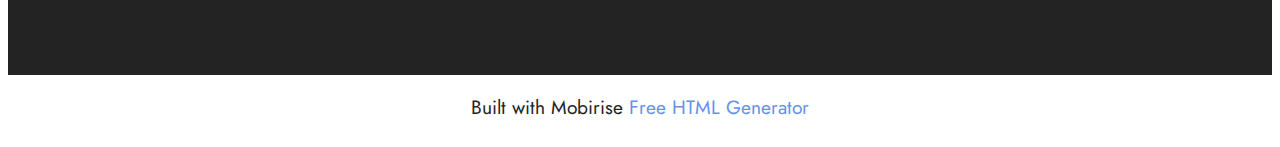
==== commit ca621f7f: "Test 2" ====
--- a/index.html
+++ b/index.html
@@ -10,7 +10,7 @@
   <meta property="og:image" content="">
   <meta name="twitter:title" content="Home Jacob Lueke's Portfolio">
   <meta name="viewport" content="width=device-width, initial-scale=1, minimum-scale=1">
-  <link rel="shortcut icon" href="assets/images/gameicon-128x139.png" type="image/x-icon">
+  <link rel="shortcut icon" href="assets/images/icon-128x128.png" type="image/x-icon">
   <meta name="description" content="">
   
   
@@ -38,7 +38,7 @@
         <div class="container">
             <div class="navbar-brand">
                 
-                <span class="navbar-caption-wrap"><a class="navbar-caption text-white text-primary display-7" href="index.html#top">Jacob Lueke's Portflio</a></span>
+                <span class="navbar-caption-wrap"><a class="navbar-caption text-white text-primary display-7" href="https://mobiri.se">Jacob Lueke's Portflio</a></span>
             </div>
             <button class="navbar-toggler" type="button" data-toggle="collapse" data-bs-toggle="collapse" data-target="#navbarSupportedContent" data-bs-target="#navbarSupportedContent" aria-controls="navbarNavAltMarkup" aria-expanded="false" aria-label="Toggle navigation">
                 <div class="hamburger">
@@ -49,9 +49,9 @@
                 </div>
             </button>
             <div class="collapse navbar-collapse" id="navbarSupportedContent">
-                <ul class="navbar-nav nav-dropdown nav-right" data-app-modern-menu="true"><li class="nav-item"><a class="nav-link link text-white text-primary display-4" href="page2.html#top">
+                <ul class="navbar-nav nav-dropdown nav-right" data-app-modern-menu="true"><li class="nav-item"><a class="nav-link link text-white text-primary display-4" href="index.html">Home</a></li><li class="nav-item"><a class="nav-link link text-white text-primary display-4" href="page1.html">Projects</a></li><li class="nav-item"><a class="nav-link link text-white text-primary display-4" href="page2.html">
                             About Me</a></li>
-                    <li class="nav-item"><a class="nav-link link text-white text-primary display-4" href="page1.html#top">Projects</a></li>
+                    
                     <li class="nav-item"><a class="nav-link link text-white text-primary display-4" href="index.html#form7-u">Contact Me</a>
                     </li></ul>
                 
@@ -71,7 +71,7 @@
             <div class="col-12 col-md">
                 <div class="text-wrapper">
                     <h2 class="mbr-section-title mb-3 mbr-fonts-style display-2">
-                        <strong>TEST0-Introduction</strong></h2>
+                        <strong>TEST2-Introduction</strong></h2>
                     <p class="mbr-text mb-3 mbr-fonts-style display-7">Hi I'm a Game Design student who has a passion for developing 3D games. I'm building a promising portfolio of games and projects. The video to the right is a full playthrough of chapter one of my game, The Adventure of Whisp and Omo, 100% made by me.<br><br>Check my projects page for all my games, and news on the next chapter for The Adventure of Whisp and Omo, coming summer 2022.</p>
                     
                 </div>
@@ -121,7 +121,7 @@
                         <strong>About Me</strong></h1>
                     <p class="mbr-text mbr-fonts-style display-7">
                         Take a look into my psyche and learn about my aspirations, inspirations, experiences and other more personal projects</p>
-                    <div class="mbr-section-btn mt-3"><a class="btn btn-secondary display-4" href="page2.html#top">About</a></div>
+                    <div class="mbr-section-btn mt-3"><a class="btn btn-secondary display-4" href="page2.html">About</a></div>
                 </div>
             </div>
         </div>
@@ -140,7 +140,7 @@
         </div>
         <div class="row justify-content-center mt-4">
             <div class="col-lg-8 mx-auto mbr-form" data-form-type="formoid">
-                <form action="https://mobirise.eu/" method="POST" class="mbr-form form-with-styler mx-auto" data-form-title="Form Name"><input type="hidden" name="email" data-form-email="true" value="D2joLatM2osOTwfOLk/YU5keSXQhTLndaJeHHt1k/cPzPDwx2MyUMkSF24OS3w/1HcAqFd84qkzeIZJESWMAMzyicAWiGy/8NqL/LSW1VXQAAn7tGUmiHqoyTzp83oun">
+                <form action="https://mobirise.eu/" method="POST" class="mbr-form form-with-styler mx-auto" data-form-title="Form Name"><input type="hidden" name="email" data-form-email="true" value="aXgV2X3NxLd8TXWrEFYtCGMY/UQXfKjhB2y05VIbtaub5GVApTpvQY2/ScjnGj8TMfnwL6uzX4n8QoPD0cHXffrUQkMwRt88xNl8/0cVbXgmeergnUeIzALfSIy90rA=">
                     <p class="mbr-text mbr-fonts-style align-center mb-4 display-7">Use the form and I will contact you shortly,<br>or use social media.</p>
                     <div class="row">
                         <div hidden="hidden" data-form-alert="" class="alert alert-success col-12">Thanks for contacting me. I will replay shortly.</div>
@@ -211,7 +211,7 @@
                     
                     
                     
-                <li class="foot-menu-item mbr-fonts-style display-7">Home</li></ul>
+                <li class="foot-menu-item mbr-fonts-style display-7"></li></ul>
             </div>
             
             <div class="row row-copirayt">
@@ -219,7 +219,7 @@
             </div>
         </div>
     </div>
-</section><section class="display-7" style="padding: 0;align-items: center;justify-content: center;flex-wrap: wrap;    align-content: center;display: flex;position: relative;height: 4rem;"><a href="https://mobiri.se/2649144" style="flex: 1 1;height: 4rem;position: absolute;width: 100%;z-index: 1;"><img alt="" style="height: 4rem;" src="[data-uri]"></a><p style="margin: 0;text-align: center;" class="display-7">Built with &#8204;</p><a style="z-index:1" href="https://mobirise.com"> Web  Creation Software</a></section><script src="assets/bootstrap/js/bootstrap.bundle.min.js"></script>  <script src="assets/smoothscroll/smooth-scroll.js"></script>  <script src="assets/ytplayer/index.js"></script>  <script src="assets/dropdown/js/navbar-dropdown.js"></script>  <script src="assets/theme/js/script.js"></script>  <script src="assets/formoid/formoid.min.js"></script>  
+</section><section class="display-7" style="padding: 0;align-items: center;justify-content: center;flex-wrap: wrap;    align-content: center;display: flex;position: relative;height: 4rem;"><a href="https://mobiri.se/2649144" style="flex: 1 1;height: 4rem;position: absolute;width: 100%;z-index: 1;"><img alt="" style="height: 4rem;" src="[data-uri]"></a><p style="margin: 0;text-align: center;" class="display-7">Built with Mobirise &#8204;</p><a style="z-index:1" href="https://mobirise.com/html-builder.html">Free HTML Generator</a></section><script src="assets/bootstrap/js/bootstrap.bundle.min.js"></script>  <script src="assets/smoothscroll/smooth-scroll.js"></script>  <script src="assets/ytplayer/index.js"></script>  <script src="assets/dropdown/js/navbar-dropdown.js"></script>  <script src="assets/theme/js/script.js"></script>  <script src="assets/formoid/formoid.min.js"></script>  
   
   
 </body>
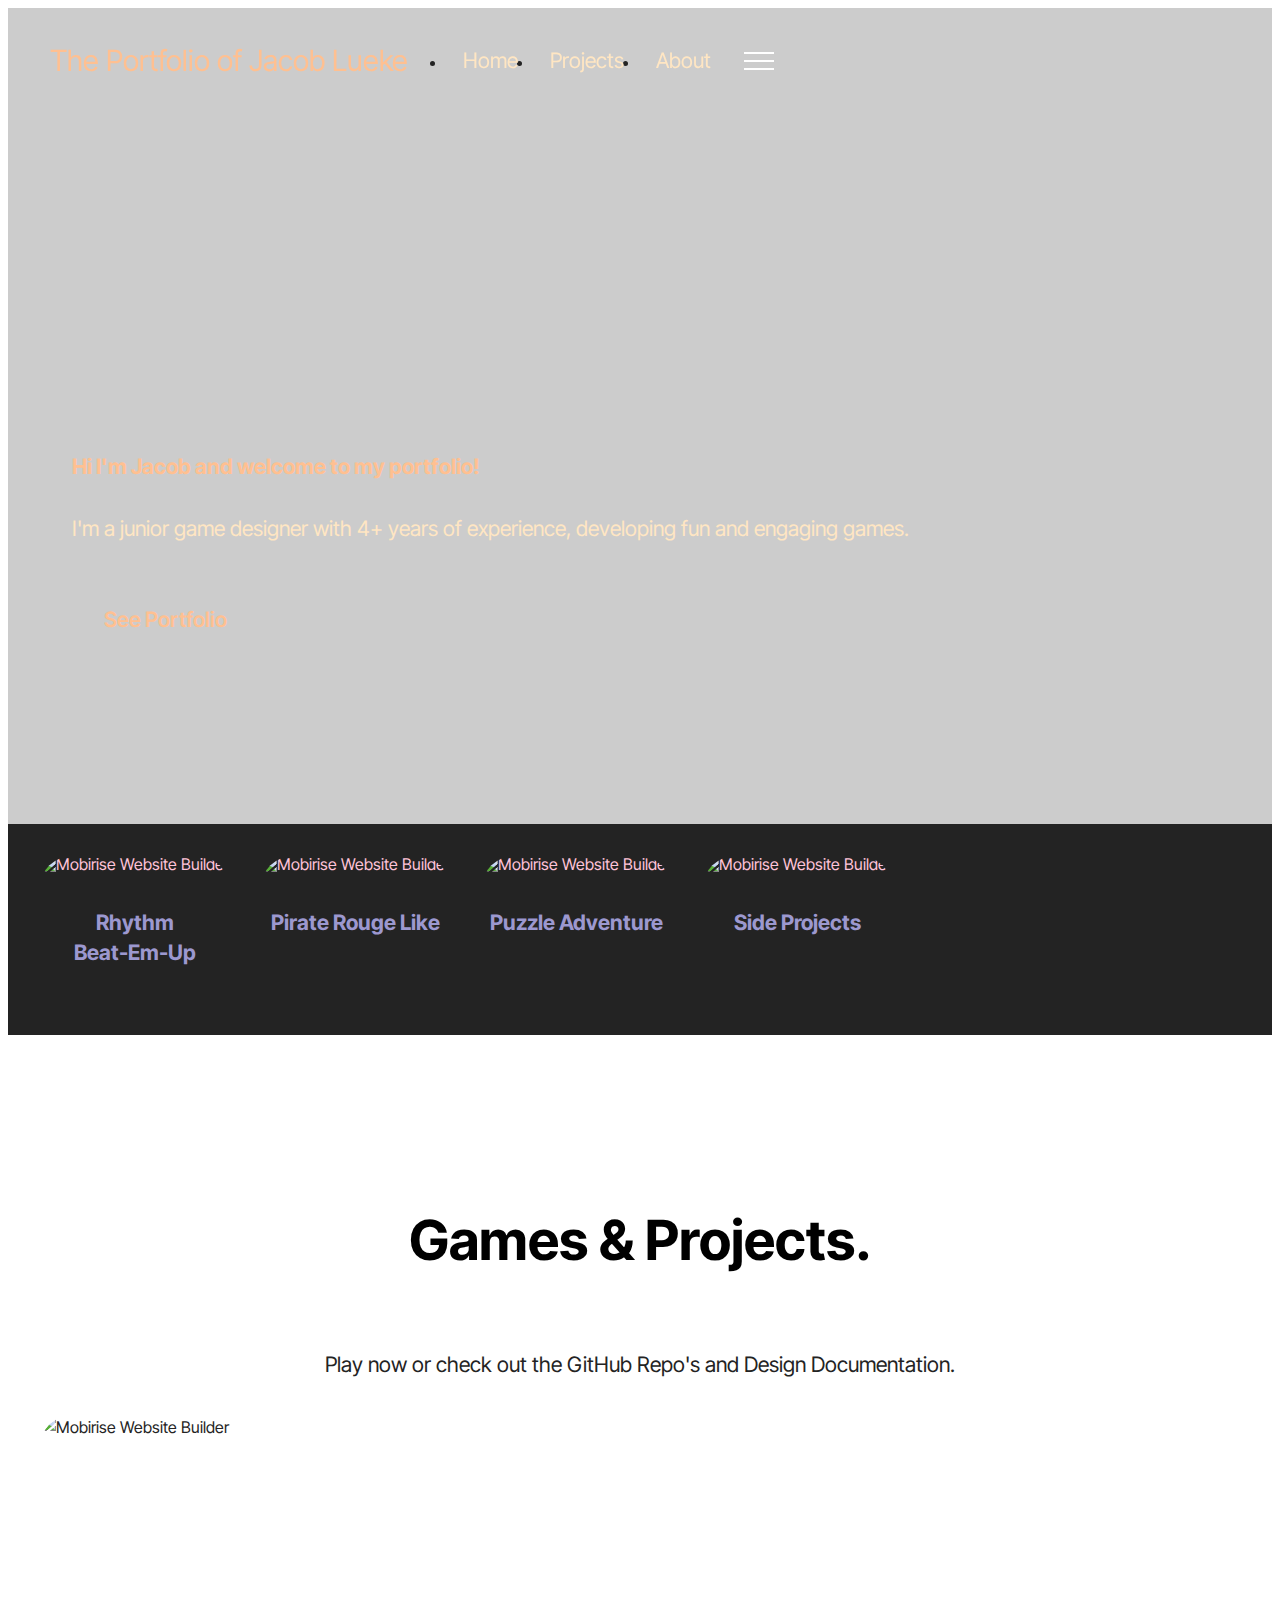
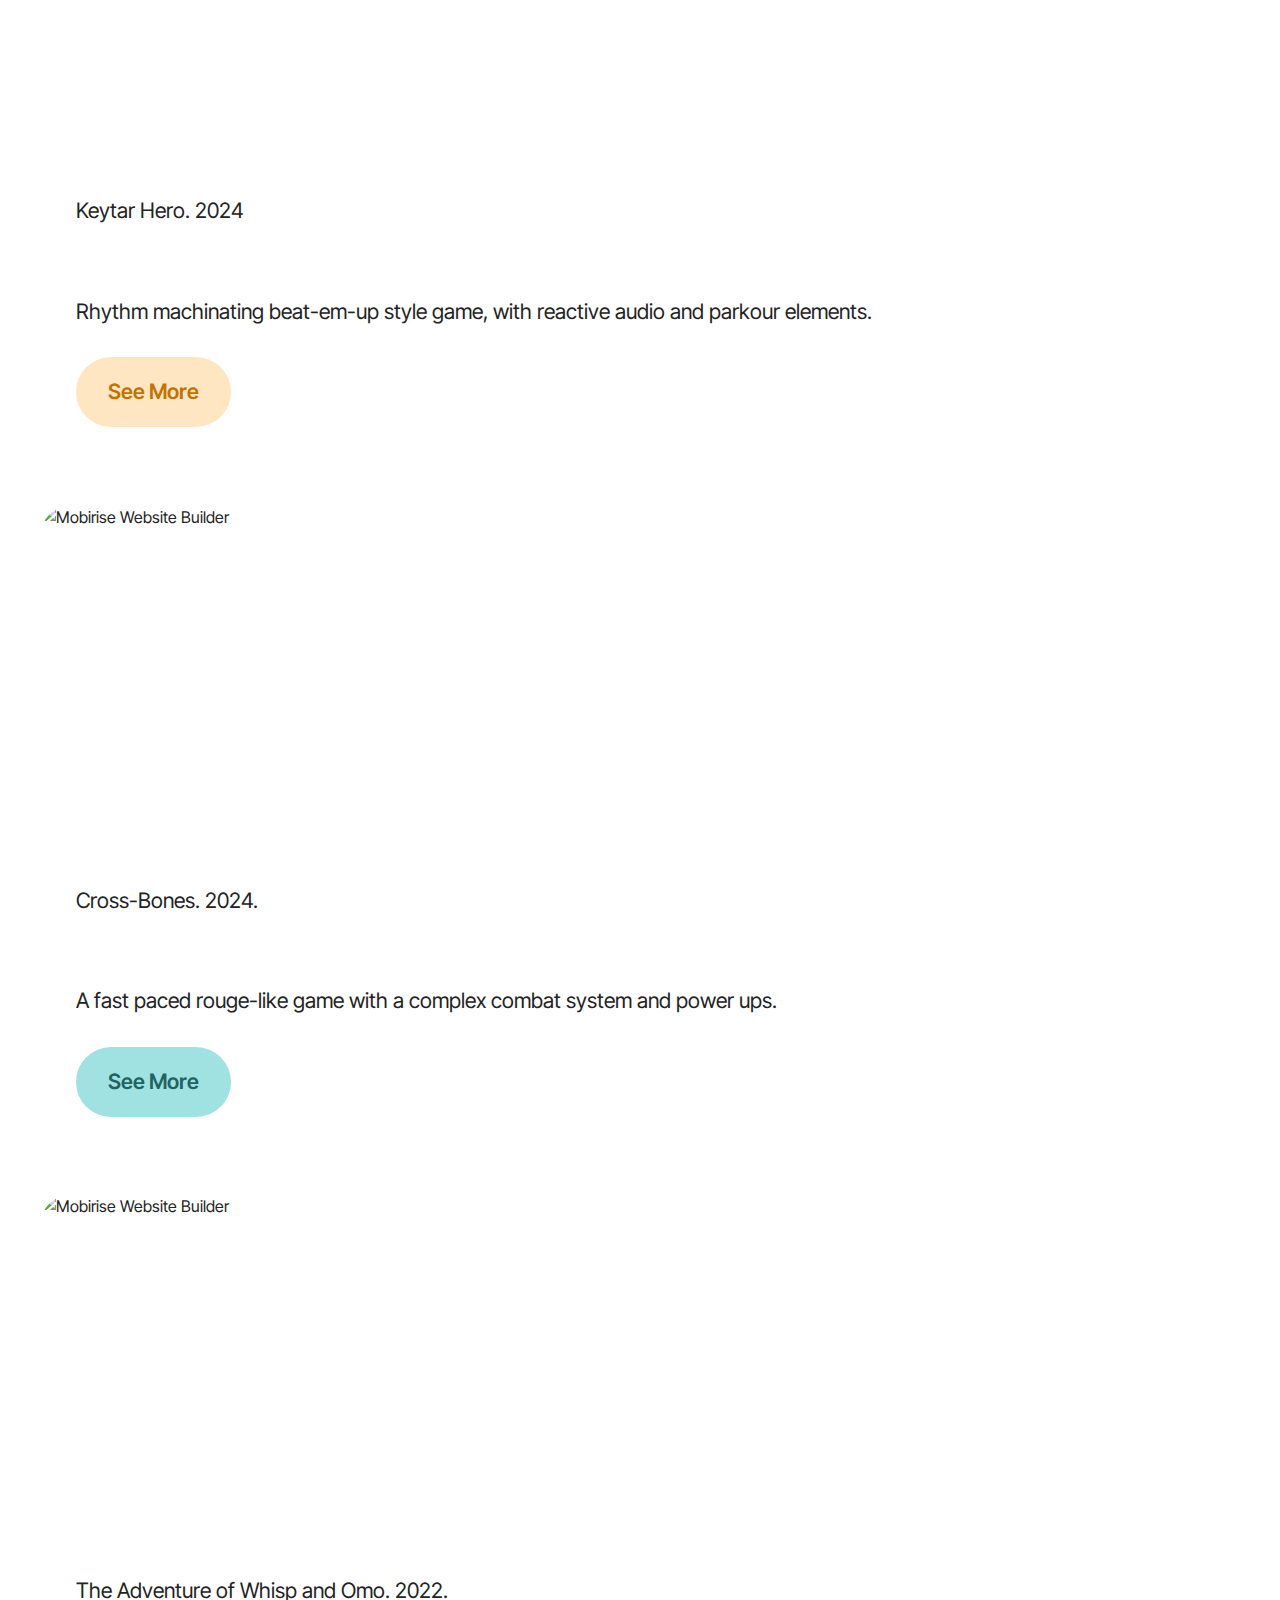
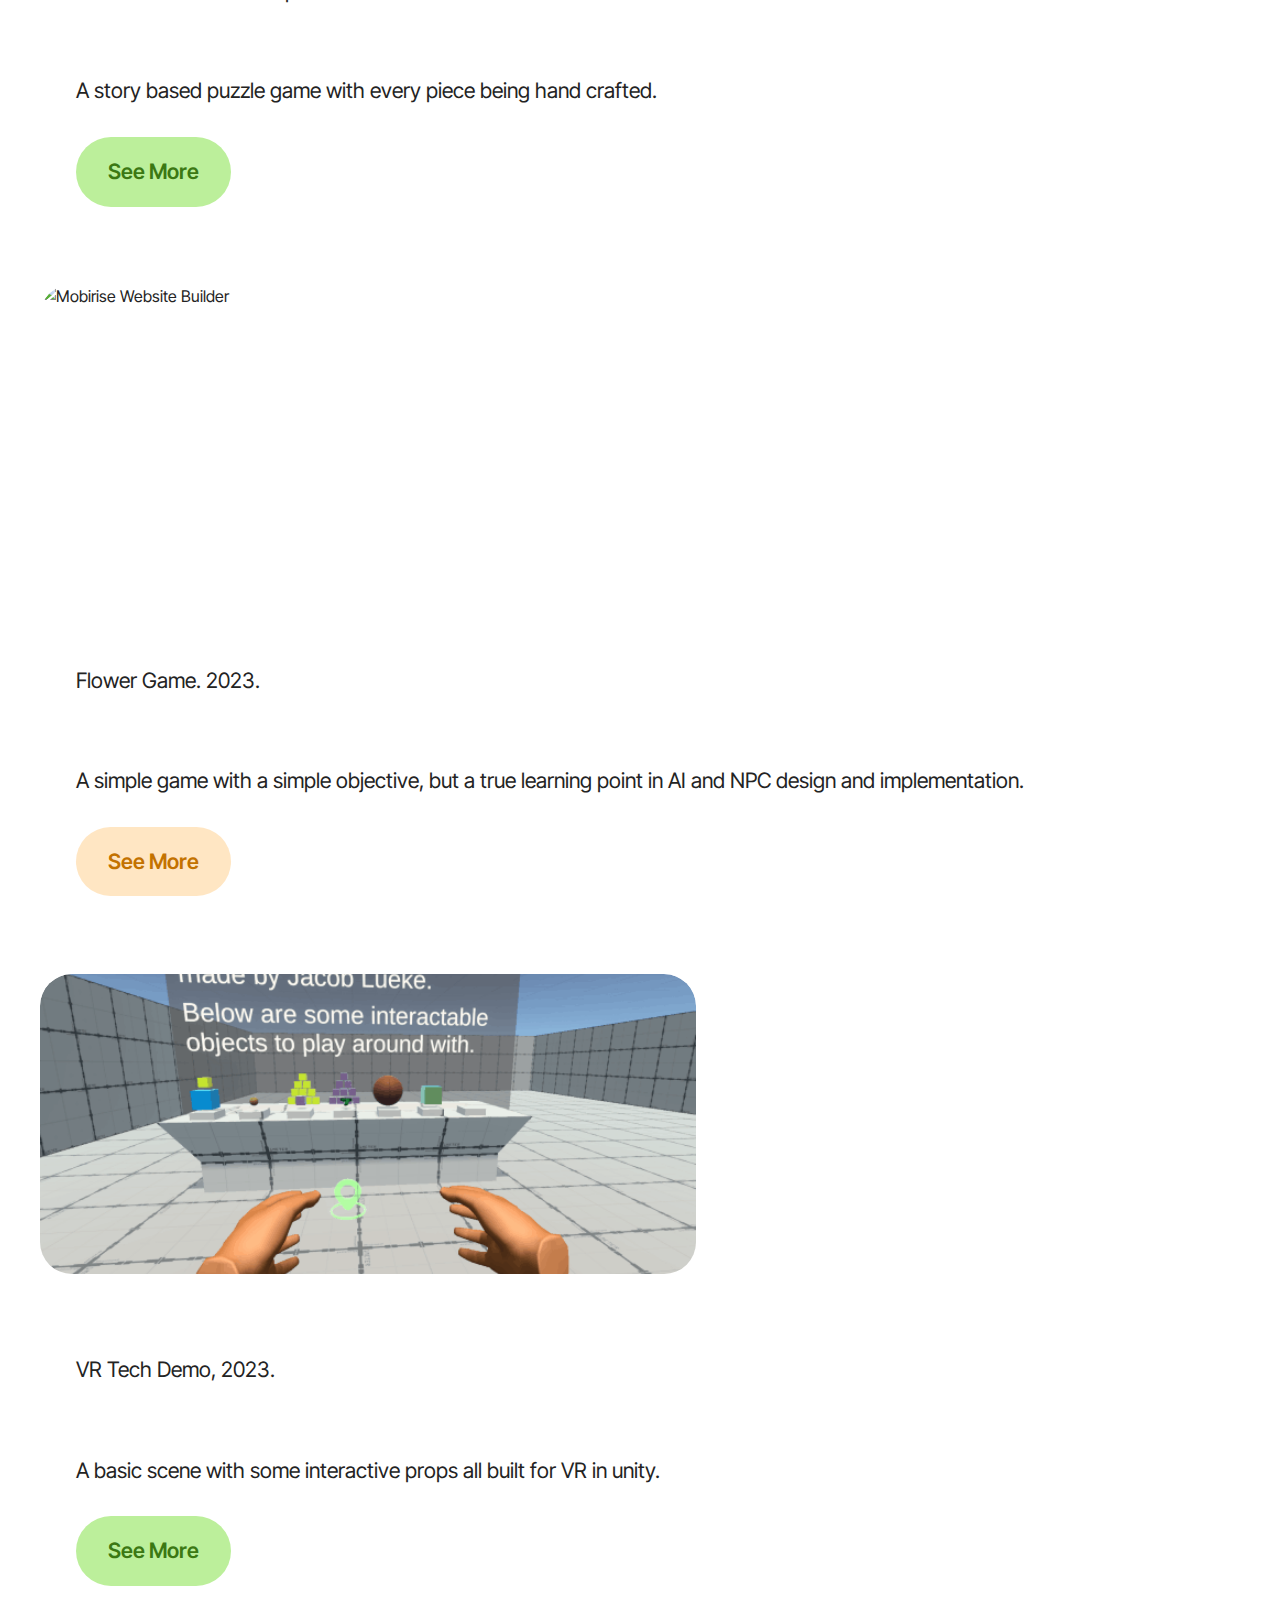
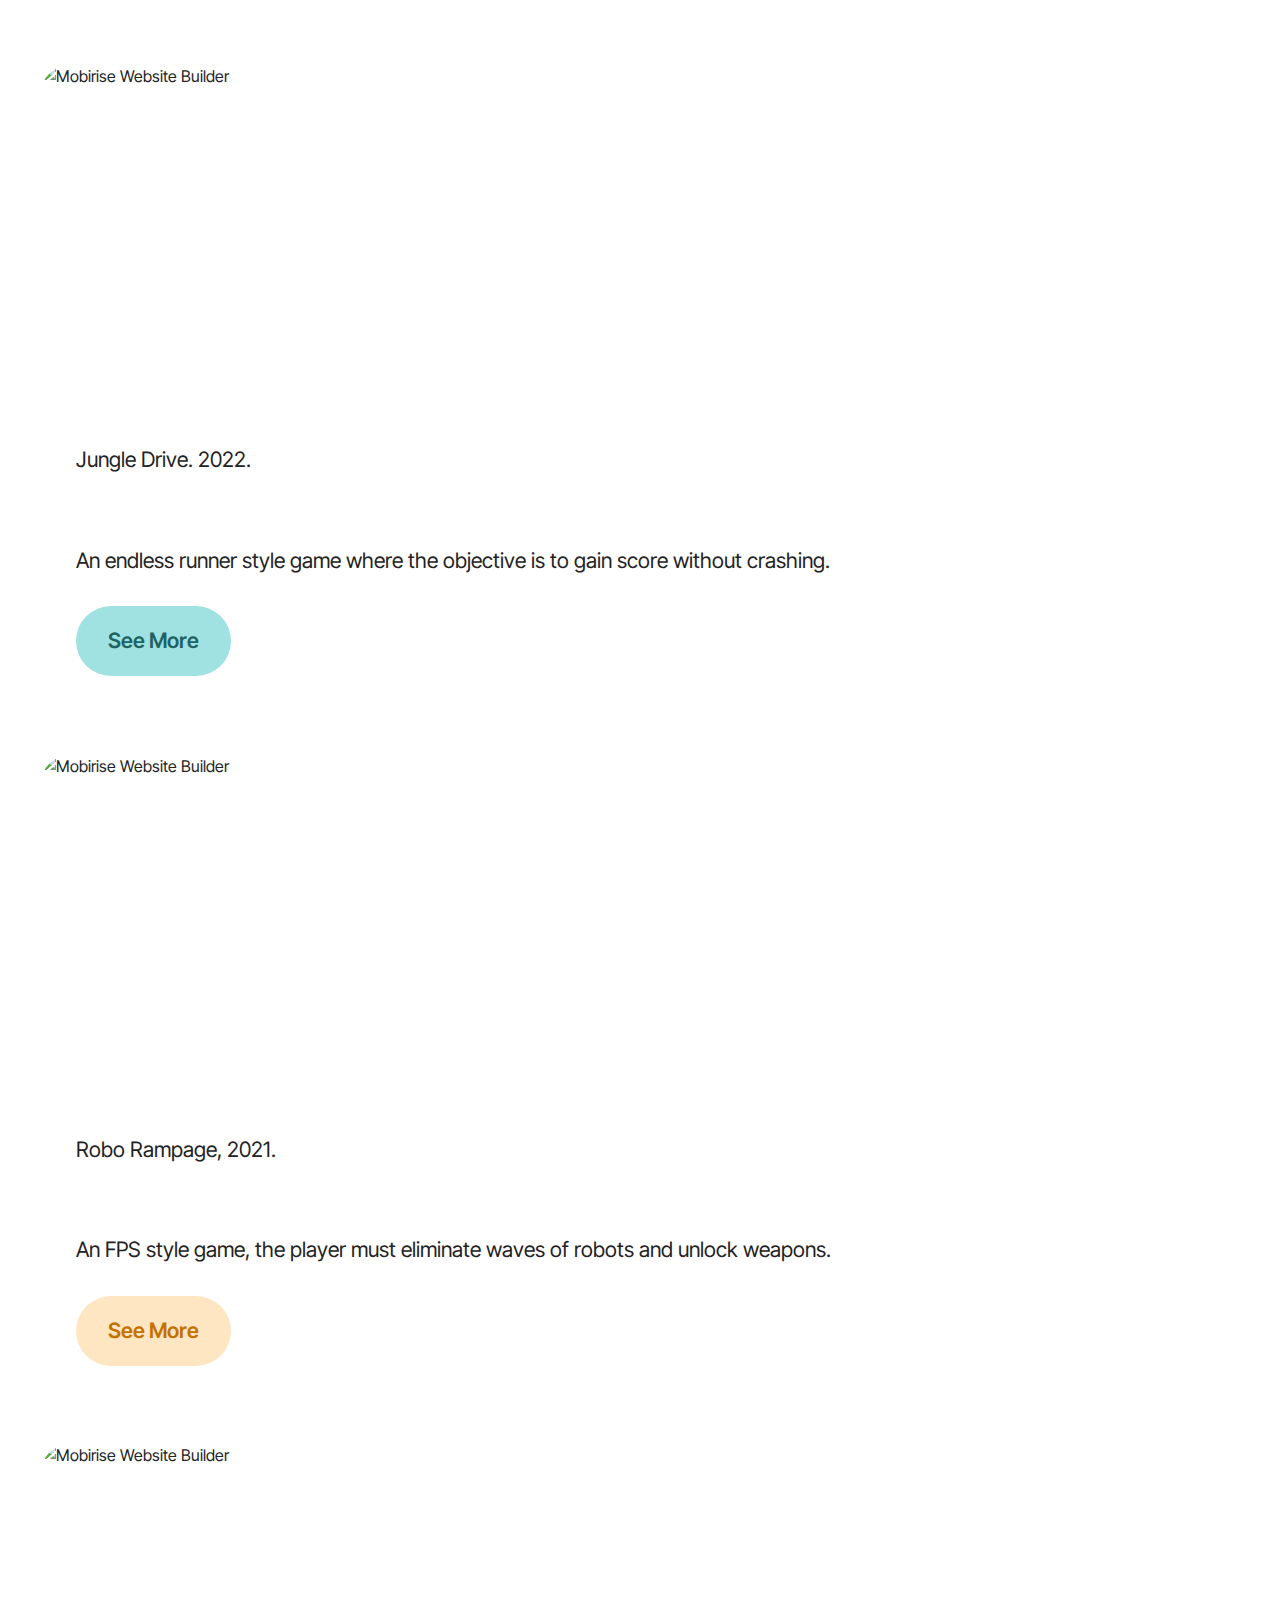
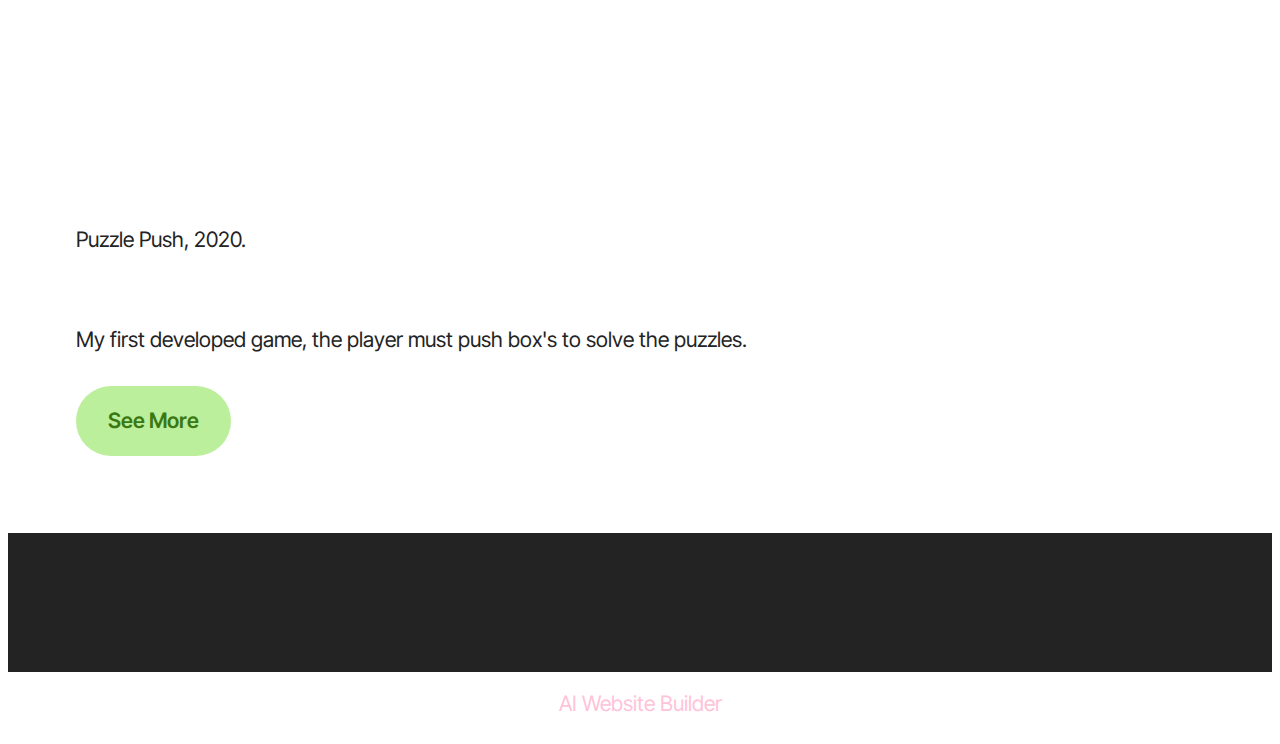
==== commit 8c4d5599: "Added stuff to pages" ====
--- a/index.html
+++ b/index.html
@@ -1,225 +1,290 @@
 <!DOCTYPE html>
 <html  >
 <head>
-  <!-- Site made with Mobirise Website Builder v5.6.8, https://mobirise.com -->
+  <!-- Site made with Mobirise Website Builder v5.9.17, https://mobirise.com -->
   <meta charset="UTF-8">
   <meta http-equiv="X-UA-Compatible" content="IE=edge">
-  <meta name="generator" content="Mobirise v5.6.8, mobirise.com">
-  <meta name="twitter:card" content="summary_large_image"/>
-  <meta name="twitter:image:src" content="">
-  <meta property="og:image" content="">
-  <meta name="twitter:title" content="Home Jacob Lueke's Portfolio">
+  <meta name="generator" content="Mobirise v5.9.17, mobirise.com">
   <meta name="viewport" content="width=device-width, initial-scale=1, minimum-scale=1">
-  <link rel="shortcut icon" href="assets/images/icon-128x128.png" type="image/x-icon">
+  <link rel="shortcut icon" href="assets/images/gameicon2-128x128-1.png" type="image/x-icon">
   <meta name="description" content="">
   
   
-  <title>Home Jacob Lueke's Portfolio</title>
+  <title>Home</title>
+  <link rel="stylesheet" href="assets/web/assets/mobirise-icons2/mobirise2.css">
   <link rel="stylesheet" href="assets/bootstrap/css/bootstrap.min.css">
   <link rel="stylesheet" href="assets/bootstrap/css/bootstrap-grid.min.css">
   <link rel="stylesheet" href="assets/bootstrap/css/bootstrap-reboot.min.css">
+  <link rel="stylesheet" href="assets/parallax/jarallax.css">
   <link rel="stylesheet" href="assets/dropdown/css/style.css">
-  <link rel="stylesheet" href="assets/socicon/css/styles.css">
   <link rel="stylesheet" href="assets/theme/css/style.css">
-  <link rel="preload" href="https://fonts.googleapis.com/css?family=Jost:100,200,300,400,500,600,700,800,900,100i,200i,300i,400i,500i,600i,700i,800i,900i&display=swap" as="style" onload="this.onload=null;this.rel='stylesheet'">
-  <noscript><link rel="stylesheet" href="https://fonts.googleapis.com/css?family=Jost:100,200,300,400,500,600,700,800,900,100i,200i,300i,400i,500i,600i,700i,800i,900i&display=swap"></noscript>
-  <link rel="preload" as="style" href="assets/mobirise/css/mbr-additional.css"><link rel="stylesheet" href="assets/mobirise/css/mbr-additional.css" type="text/css">
-  
+  <link rel="preload" href="https://fonts.googleapis.com/css?family=Inter+Tight:100,200,300,400,500,600,700,800,900,100i,200i,300i,400i,500i,600i,700i,800i,900i&display=swap" as="style" onload="this.onload=null;this.rel='stylesheet'">
+  <noscript><link rel="stylesheet" href="https://fonts.googleapis.com/css?family=Inter+Tight:100,200,300,400,500,600,700,800,900,100i,200i,300i,400i,500i,600i,700i,800i,900i&display=swap"></noscript>
+  <link rel="preload" as="style" href="assets/mobirise/css/mbr-additional.css?v=2gUEca"><link rel="stylesheet" href="assets/mobirise/css/mbr-additional.css?v=2gUEca" type="text/css">
+
   
   
   
 </head>
 <body>
   
-  <section data-bs-version="5.1" class="menu menu1 cid-sQUdzG1cKZ" once="menu" id="menu1-n">
-    
-
-    <nav class="navbar navbar-dropdown navbar-fixed-top navbar-expand-lg">
-        <div class="container">
-            <div class="navbar-brand">
-                
-                <span class="navbar-caption-wrap"><a class="navbar-caption text-white text-primary display-7" href="https://mobiri.se">Jacob Lueke's Portflio</a></span>
+  <section data-bs-version="5.1" class="menu menu6 cid-u7u7BPMNBJ" once="menu" id="menu06-2">
+	
+
+	<nav class="navbar navbar-dropdown opacityScroll navbar-fixed-top navbar-expand-lg">
+		<div class="container">
+			<div class="navbar-brand">
+				
+				<span class="navbar-caption-wrap"><a class="navbar-caption text-secondary display-5" href="https://mobiri.se">The Portfolio of Jacob Lueke&nbsp;</a></span>
+			</div>
+			<button class="navbar-toggler" type="button" data-toggle="collapse" data-bs-toggle="collapse" data-target="#navbarSupportedContent" data-bs-target="#navbarSupportedContent" aria-controls="navbarNavAltMarkup" aria-expanded="false" aria-label="Toggle navigation">
+				<div class="hamburger">
+					<span></span>
+					<span></span>
+					<span></span>
+					<span></span>
+				</div>
+			</button>
+			<div class="collapse navbar-collapse opacityScroll" id="navbarSupportedContent">
+				<ul class="navbar-nav nav-dropdown nav-right" data-app-modern-menu="true"><li class="nav-item">
+						<a class="nav-link link text-success text-primary display-4" href="index.html#top">Home</a>
+					</li>
+					<li class="nav-item">
+						<a class="nav-link link text-success text-primary display-4" href="index.html#pricing02-b" aria-expanded="false">Projects</a>
+					</li>
+					<li class="nav-item">
+						<a class="nav-link link text-success text-primary display-4" href="page1.html#header17-x">About&nbsp;</a>
+					</li></ul>
+				
+				
+			</div>
+		</div>
+	</nav>
+</section>
+
+<section data-bs-version="5.1" class="header18 cid-u7vncUlvVz" data-bg-video="https://www.youtube.com/watch?v=2Gg6Seob5Mg" id="header18-d">
+  
+
+  <div class="mbr-overlay" style="opacity: 0.2; background-color: rgb(0, 0, 0);"></div>
+  <div class="container-fluid">
+    <div class="row">
+      <div class="content-wrap col-12 col-md-4">
+        <h1 class="mbr-section-title mbr-fonts-style mbr-white mb-4 display-7">
+          <strong><br>Hi I'm Jacob and welcome to my portfolio!</strong></h1>
+        
+        <p class="mbr-fonts-style mbr-text mbr-white mb-4 display-7">I'm a junior game designer with 4+ years of experience, developing fun and engaging games.&nbsp;</p>
+        <div class="mbr-section-btn"><a class="btn btn-secondary-outline display-7" href="index.html#pricing02-b">See Portfolio</a></div>
+      </div>
+    </div>
+  </div>
+</section>
+
+<section data-bs-version="5.1" class="features13 start cid-u7vpfrrbuL" id="features013-e">
+    
+
+<div class="container">
+  <div class="row justify-content-center">
+    <div class="col-12 content-head">
+      
+    </div>
+  </div>
+  <div class="row mbr-section-content">
+    
+    <div class="item features-image col-6 col-md-4 col-lg-3 active">
+      <div class="item-wrapper">
+        <div class="item-img">
+          <a href="page2.html#header17-q"><img src="assets/images/gamess-1-376x270.png" alt="Mobirise Website Builder" title="" data-slide-to="1" data-bs-slide-to="1"></a>
+        </div>
+        <div class="item-content align-left mt-3">
+          <h5 class="item-title mbr-fonts-style mb-3 display-7">
+            <strong>Rhythm</strong><br><strong> Beat-Em-Up</strong></h5>
+          
+          
+        </div>
+        
+      </div>
+    </div><div class="item features-image col-6 col-md-4 col-lg-3">
+      <div class="item-wrapper">
+        <div class="item-img">
+          <a href="page3.html#header17-15"><img src="assets/images/cross-bones-poster-376x209.png" alt="Mobirise Website Builder" title="" data-slide-to="2" data-bs-slide-to="2"></a>
+        </div>
+        <div class="item-content align-left mt-3">
+          <h5 class="item-title mbr-fonts-style mb-3 display-7">
+            <strong>Pirate Rouge Like</strong></h5>
+          
+          
+        </div>
+        
+      </div>
+    </div><div class="item features-image col-6 col-md-4 col-lg-3">
+      <div class="item-wrapper">
+        <div class="item-img">
+          <a href="page4.html#header17-1b"><img src="assets/images/postersmall-376x387.png" alt="Mobirise Website Builder" title="" data-slide-to="3" data-bs-slide-to="3"></a>
+        </div>
+        <div class="item-content align-left mt-3">
+          <h5 class="item-title mbr-fonts-style mb-3 display-7">
+            <strong>Puzzle Adventure</strong></h5>
+          
+          
+        </div>
+        
+      </div>
+    </div><div class="item features-image col-6 col-md-4 col-lg-3">
+      <div class="item-wrapper">
+        <div class="item-img">
+          <a href="page1.html#article11-1z"><img src="assets/images/minecraft-20-09-2021-20-49-16-376x212.png" alt="Mobirise Website Builder" title="" data-slide-to="5" data-bs-slide-to="5"></a>
+        </div>
+        <div class="item-content align-left mt-3">
+          <h5 class="item-title mbr-fonts-style mb-3 display-7">
+            <strong>Side Projects</strong></h5>
+          
+          
+        </div>
+        
+      </div>
+    </div>
+    
+    
+    
+    
+
+  </div>
+</div>
+</section>
+
+<section data-bs-version="5.1" class="pricing02 cid-u7vhAbvNoQ mbr-parallax-background" id="pricing02-b">
+  
+  <div class="mbr-overlay"></div>
+  <div class="container">
+    <div class="row justify-content-center">
+      <div class="col-12 content-head">
+        <div class="mbr-section-head mb-5">
+          <h4 class="mbr-section-title mbr-fonts-style align-center mb-0 display-2"><strong>Games &amp; Projects.</strong></h4>
+          <h5 class="mbr-section-subtitle mbr-fonts-style align-center mb-0 mt-4 display-7">Play now or check out the GitHub Repo's and Design Documentation.</h5>
+          
+        </div>
+      </div>
+    </div>
+    <div class="row">
+      <div class="item features-image col-12 col-md-6 col-lg-3 active">
+        <div class="item-wrapper">
+          <div class="item-img">
+            <img src="assets/images/gamess-2-596x428.png" alt="Mobirise Website Builder" data-slide-to="0" data-bs-slide-to="0">
+          </div>
+          <div class="item-content">
+            
+            <h6 class="item-subtitle mbr-fonts-style display-7">Keytar Hero. 2024</h6>
+            <p class="mbr-text mbr-fonts-style display-7">Rhythm machinating beat-em-up style game, with reactive audio and parkour elements.</p>
+            <div class="mbr-section-btn item-footer"><a href="page2.html#header17-q" class="btn item-btn btn-success display-7">See More</a></div>
+          </div>
+        </div>
+      </div><div class="item features-image col-12 col-md-6 col-lg-3">
+        <div class="item-wrapper">
+          <div class="item-img">
+            <img src="assets/images/cross-bones-poster-816x453.png" alt="Mobirise Website Builder" data-slide-to="1" data-bs-slide-to="1">
+          </div>
+          <div class="item-content">
+            
+            <h6 class="item-subtitle mbr-fonts-style display-7">Cross-Bones. 2024.</h6>
+            <p class="mbr-text mbr-fonts-style display-7">A fast paced rouge-like game with a complex combat system and power ups.</p>
+            <div class="mbr-section-btn item-footer"><a href="page3.html#header17-15" class="btn item-btn btn-warning display-7">See More</a></div>
+          </div>
+
+        </div>
+      </div>
+      <div class="item features-image col-12 col-md-6 col-lg-3">
+        <div class="item-wrapper">
+          <div class="item-img">
+            <img src="assets/images/postersmall-1-630x649.png" alt="Mobirise Website Builder" data-slide-to="2" data-bs-slide-to="2">
+          </div>
+          <div class="item-content">
+            
+            <h6 class="item-subtitle mbr-fonts-style display-7">The Adventure of Whisp and Omo. 2022.</h6>
+            <p class="mbr-text mbr-fonts-style display-7">A story based puzzle game with every piece being hand crafted.</p>
+            <div class="mbr-section-btn item-footer"><a href="page4.html#header17-1b" class="btn item-btn btn-danger display-7">See More</a></div>
+          </div>
+        </div>
+      </div>
+      <div class="item features-image col-12 col-md-6 col-lg-3">
+        <div class="item-wrapper">
+          <div class="item-img">
+            <img src="assets/images/fg-poster-816x442.png" alt="Mobirise Website Builder" data-slide-to="3" data-bs-slide-to="3">
+          </div>
+          <div class="item-content">
+            
+            <h6 class="item-subtitle mbr-fonts-style display-7">Flower Game. 2023.</h6>
+            <p class="mbr-text mbr-fonts-style display-7">A simple game with a simple objective, but a true learning point in AI and NPC design and implementation.</p>
+            <div class="mbr-section-btn item-footer"><a href="page7.html#header17-1t" class="btn item-btn btn-success display-7">See More</a></div>
+          </div>
+        </div>
+      </div><div class="item features-image col-12 col-md-6 col-lg-3">
+        <div class="item-wrapper">
+          <div class="item-img">
+            <img src="assets/images/capture-vr-596x316.png" alt="Mobirise Website Builder" data-slide-to="4" data-bs-slide-to="4">
+          </div>
+          <div class="item-content">
+            
+            <h6 class="item-subtitle mbr-fonts-style display-7">VR Tech Demo, 2023.</h6>
+            <p class="mbr-text mbr-fonts-style display-7">A basic scene with some interactive props all built for VR in unity.</p>
+            <div class="mbr-section-btn item-footer"><a href="page1.html#video05-w" class="btn item-btn btn-danger display-7">See More</a></div>
+          </div>
+        </div>
+      </div><div class="item features-image col-12 col-md-6 col-lg-3">
+        <div class="item-wrapper">
+          <div class="item-img">
+            <img src="assets/images/jungle-drive-poster-816x459.png" alt="Mobirise Website Builder" data-slide-to="5" data-bs-slide-to="5">
+          </div>
+          <div class="item-content">
+            
+            <h6 class="item-subtitle mbr-fonts-style display-7">Jungle Drive. 2022.</h6>
+            <p class="mbr-text mbr-fonts-style display-7">An endless runner style game where the objective is to gain score without crashing.</p>
+            <div class="mbr-section-btn item-footer"><a href="page6.html#header17-1n" class="btn item-btn btn-warning display-7">See More</a></div>
+          </div>
+        </div>
+      </div><div class="item features-image col-12 col-md-6 col-lg-3">
+        <div class="item-wrapper">
+          <div class="item-img">
+            <img src="assets/images/roborampage-screenshot-3-816x816.jpeg" alt="Mobirise Website Builder" data-slide-to="6" data-bs-slide-to="6">
+          </div>
+          <div class="item-content">
+            
+            <h6 class="item-subtitle mbr-fonts-style display-7">Robo Rampage, 2021.</h6>
+            <p class="mbr-text mbr-fonts-style display-7">An FPS style game, the player must eliminate waves of robots and unlock weapons.</p>
+            <div class="mbr-section-btn item-footer"><a href="page5.html#header17-1h" class="btn item-btn btn-success display-7">See More</a></div>
+          </div>
+        </div>
+      </div><div class="item features-image col-12 col-md-6 col-lg-3">
+        <div class="item-wrapper">
+          <div class="item-img">
+            <img src="assets/images/puzzle-push-poster-759x899.png" alt="Mobirise Website Builder" data-slide-to="7" data-bs-slide-to="7">
+          </div>
+          <div class="item-content">
+            
+            <h6 class="item-subtitle mbr-fonts-style display-7">Puzzle Push, 2020.</h6>
+            <p class="mbr-text mbr-fonts-style display-7">My first developed game, the player must push box's to solve the puzzles.</p>
+            <div class="mbr-section-btn item-footer"><a href="page1.html#features025-21" class="btn item-btn btn-danger display-7">See More</a></div>
+          </div>
+        </div>
+      </div>
+    </div>
+  </div>
+</section>
+
+<section data-bs-version="5.1" class="footer2 cid-u7AE1npYJg" once="footers" id="footer02-l">
+    
+
+    
+    
+
+    <div class="container">
+        <div class="row">
+            <div class="col-12 col-lg-6 center mt-2 mb-3">
+                <p class="mbr-fonts-style copyright mb-0 display-7"></p>
             </div>
-            <button class="navbar-toggler" type="button" data-toggle="collapse" data-bs-toggle="collapse" data-target="#navbarSupportedContent" data-bs-target="#navbarSupportedContent" aria-controls="navbarNavAltMarkup" aria-expanded="false" aria-label="Toggle navigation">
-                <div class="hamburger">
-                    <span></span>
-                    <span></span>
-                    <span></span>
-                    <span></span>
-                </div>
-            </button>
-            <div class="collapse navbar-collapse" id="navbarSupportedContent">
-                <ul class="navbar-nav nav-dropdown nav-right" data-app-modern-menu="true"><li class="nav-item"><a class="nav-link link text-white text-primary display-4" href="index.html">Home</a></li><li class="nav-item"><a class="nav-link link text-white text-primary display-4" href="page1.html">Projects</a></li><li class="nav-item"><a class="nav-link link text-white text-primary display-4" href="page2.html">
-                            About Me</a></li>
-                    
-                    <li class="nav-item"><a class="nav-link link text-white text-primary display-4" href="index.html#form7-u">Contact Me</a>
-                    </li></ul>
-                
-                
-            </div>
-        </div>
-    </nav>
-</section>
-
-<section data-bs-version="5.1" class="header15 cid-sQUe6R7rLZ" id="header15-o">
-    
-
-    
-
-    <div class="container">
-        <div class="row justify-content-center">
-            <div class="col-12 col-md">
-                <div class="text-wrapper">
-                    <h2 class="mbr-section-title mb-3 mbr-fonts-style display-2">
-                        <strong>TEST2-Introduction</strong></h2>
-                    <p class="mbr-text mb-3 mbr-fonts-style display-7">Hi I'm a Game Design student who has a passion for developing 3D games. I'm building a promising portfolio of games and projects. The video to the right is a full playthrough of chapter one of my game, The Adventure of Whisp and Omo, 100% made by me.<br><br>Check my projects page for all my games, and news on the next chapter for The Adventure of Whisp and Omo, coming summer 2022.</p>
-                    
-                </div>
-            </div>
-            <div class="mbr-figure col-12 col-md-7"><iframe class="mbr-embedded-video" src="https://www.youtube.com/embed/zt0GvnRRizA?rel=0&amp;amp;mute=1&amp;showinfo=0&amp;autoplay=1&amp;loop=1&amp;playlist=zt0GvnRRizA" width="1280" height="720" frameborder="0" allowfullscreen></iframe></div>
-        </div>
-    </div>
-</section>
-
-<section data-bs-version="5.1" class="header11 cid-sQUhCkU9Se" id="header11-p">
-
-    
-
-    
-
-    <div class="container">
-        <div class="row justify-content-center">
-            <div class="col-12 col-md-5 image-wrapper">
-                <img class="w-100" src="assets/images/posterfullsize-1256x1777.png" alt="Mobirise">
-            </div>
-            <div class="col-12 col-md">
-                <div class="text-wrapper text-center">
-                    <h1 class="mbr-section-title mbr-fonts-style mb-3 display-1">
-                        <strong>My Games</strong></h1>
-                    <p class="mbr-text mbr-fonts-style display-7">Go have a look at some of the games that I've made primarily using Unity, Blender and Adobe Photoshop.</p>
-                    <div class="mbr-section-btn mt-3"><a class="btn btn-secondary display-7" href="page1.html">Learn More</a></div>
-                </div>
-            </div>
-        </div>
-    </div>
-</section>
-
-<section data-bs-version="5.1" class="header14 cid-sQUlo19TBG mbr-fullscreen" id="header14-q">
-
-    
-
-    
-
-    <div class="container">
-        <div class="row justify-content-center align-items-center">
-            <div class="col-12 col-md-6 image-wrapper">
-                <img src="assets/images/unnamed-1256x1570.jpg" alt="Mobirise">
-            </div>
-            <div class="col-12 col-md">
-                <div class="text-wrapper">
-                    <h1 class="mbr-section-title mbr-fonts-style mb-3 display-2">
-                        <strong>About Me</strong></h1>
-                    <p class="mbr-text mbr-fonts-style display-7">
-                        Take a look into my psyche and learn about my aspirations, inspirations, experiences and other more personal projects</p>
-                    <div class="mbr-section-btn mt-3"><a class="btn btn-secondary display-4" href="page2.html">About</a></div>
-                </div>
-            </div>
-        </div>
-    </div>
-</section>
-
-<section data-bs-version="5.1" class="form7 cid-sQUrolyQtt" id="form7-u">
-    
-    
-    <div class="container">
-        <div class="mbr-section-head">
-            <h3 class="mbr-section-title mbr-fonts-style align-center mb-0 display-2">
-                <strong>Get in Touch</strong>
-            </h3>
-            
-        </div>
-        <div class="row justify-content-center mt-4">
-            <div class="col-lg-8 mx-auto mbr-form" data-form-type="formoid">
-                <form action="https://mobirise.eu/" method="POST" class="mbr-form form-with-styler mx-auto" data-form-title="Form Name"><input type="hidden" name="email" data-form-email="true" value="aXgV2X3NxLd8TXWrEFYtCGMY/UQXfKjhB2y05VIbtaub5GVApTpvQY2/ScjnGj8TMfnwL6uzX4n8QoPD0cHXffrUQkMwRt88xNl8/0cVbXgmeergnUeIzALfSIy90rA=">
-                    <p class="mbr-text mbr-fonts-style align-center mb-4 display-7">Use the form and I will contact you shortly,<br>or use social media.</p>
-                    <div class="row">
-                        <div hidden="hidden" data-form-alert="" class="alert alert-success col-12">Thanks for contacting me. I will replay shortly.</div>
-                        <div hidden="hidden" data-form-alert-danger="" class="alert alert-danger col-12">Oops...! some
-                            problem!</div>
-                    </div>
-                    <div class="dragArea row">
-                        <div class="col-lg-12 col-md-12 col-sm-12 form-group mb-3" data-for="name">
-                            <input type="text" name="name" placeholder="Name" data-form-field="name" class="form-control" value="" id="name-form7-u">
-                        </div>
-                        <div class="col-lg-12 col-md-12 col-sm-12 form-group mb-3" data-for="email">
-                            <input type="email" name="email" placeholder="Email" data-form-field="email" class="form-control" value="" id="email-form7-u">
-                        </div>
-                        
-                        <div class="col-auto mbr-section-btn align-center">
-                            <button type="submit" class="btn btn-primary display-4">Submit</button>
-                        </div>
-                    </div>
-                </form>
-            </div>
-        </div>
-    </div>
-</section>
-
-<section data-bs-version="5.1" class="clients1 cid-sQUp0TdPfr" id="clients1-t">
-    
-    <div class="images-container container">
-        <div class="mbr-section-head">
-            
-            
-            
-        </div>
-        <div class="row justify-content-center mt-4">
-            <div class="col-md-3 card">
-                <a href="https://www.linkedin.com/in/jacob-lueke-8b55b5227/" target="_blank"><img src="assets/images/linkedin-black-logo-icon-147114-240x240.png" alt=""></a>
-            </div>
-            <div class="col-md-3 card">
-                <a href="https://www.instagram.com/_jacob.lueke/" target="_blank"><img src="assets/images/instagram-icon-138461-240x240.png" alt=""></a>
-            </div>
-            <div class="col-md-3 card">
-                <a href="mailto:jacoblueke@gmail.com"><img src="assets/images/561127-240x240.png" alt=""></a>
-            </div>
-            <div class="col-md-3 card">
-                <a href="https://discordapp.com/users/BeeepBeepSheep#9766/" target="_blank"><img src="assets/images/kisspng-computer-icons-discord-clip-art-san-andreas-multip-5c64f3a8787ce0.9897313915501198484935-240x240.png" alt=""></a>
-            </div>
-            <div class="col-md-3 card">
-                <a href="https://github.com/BeeepBeepSheep" target="_blank"><img src="assets/images/25231-240x240.png" alt=""></a>
-            </div>
-            
-            
-            
-        </div>
-    </div>
-</section>
-
-<section data-bs-version="5.1" class="footer3 cid-sQVOUpzdGP" once="footers" id="footer3-1b">
-
-    
-
-    
-
-    <div class="container">
-        <div class="media-container-row align-center mbr-white">
-            <div class="row row-links">
-                <ul class="foot-menu">
-                    
-                    
-                    
-                    
-                    
-                <li class="foot-menu-item mbr-fonts-style display-7"></li></ul>
-            </div>
-            
-            <div class="row row-copirayt">
-                <p class="mbr-text mb-0 mbr-fonts-style mbr-white align-center display-7"></p>
-            </div>
-        </div>
-    </div>
-</section><section class="display-7" style="padding: 0;align-items: center;justify-content: center;flex-wrap: wrap;    align-content: center;display: flex;position: relative;height: 4rem;"><a href="https://mobiri.se/2649144" style="flex: 1 1;height: 4rem;position: absolute;width: 100%;z-index: 1;"><img alt="" style="height: 4rem;" src="[data-uri]"></a><p style="margin: 0;text-align: center;" class="display-7">Built with Mobirise &#8204;</p><a style="z-index:1" href="https://mobirise.com/html-builder.html">Free HTML Generator</a></section><script src="assets/bootstrap/js/bootstrap.bundle.min.js"></script>  <script src="assets/smoothscroll/smooth-scroll.js"></script>  <script src="assets/ytplayer/index.js"></script>  <script src="assets/dropdown/js/navbar-dropdown.js"></script>  <script src="assets/theme/js/script.js"></script>  <script src="assets/formoid/formoid.min.js"></script>  
+            
+        </div>
+    </div>
+</section><section class="display-7" style="padding: 0;align-items: center;justify-content: center;flex-wrap: wrap;    align-content: center;display: flex;position: relative;height: 4rem;"><a href="https://mobiri.se/2649144" style="flex: 1 1;height: 4rem;position: absolute;width: 100%;z-index: 1;"><img alt="" style="height: 4rem;" src="[data-uri]"></a><p style="margin: 0;text-align: center;" class="display-7">&#8204;</p><a style="z-index:1" href="https://mobirise.com/builder/ai-website-builder.html">AI Website Builder</a></section><script src="assets/bootstrap/js/bootstrap.bundle.min.js"></script>  <script src="assets/parallax/jarallax.js"></script>  <script src="assets/smoothscroll/smooth-scroll.js"></script>  <script src="assets/ytplayer/index.js"></script>  <script src="assets/dropdown/js/navbar-dropdown.js"></script>  <script src="assets/vimeoplayer/player.js"></script>  <script src="assets/theme/js/script.js"></script>  
   
   
 </body>
--- a/assets/mobirise/css/mbr-additional.css
+++ b/assets/mobirise/css/mbr-additional.css
@@ -1,2590 +1,9290 @@
-body {
-  font-family: Jost;
-}
-.display-1 {
-  font-family: 'Jost', sans-serif;
-  font-size: 4.6rem;
-  line-height: 1.1;
-}
-.display-1 > .mbr-iconfont {
-  font-size: 5.75rem;
-}
-.display-2 {
-  font-family: 'Jost', sans-serif;
-  font-size: 3rem;
-  line-height: 1.1;
-}
-.display-2 > .mbr-iconfont {
-  font-size: 3.75rem;
-}
-.display-4 {
-  font-family: 'Jost', sans-serif;
-  font-size: 1.1rem;
-  line-height: 1.5;
-}
-.display-4 > .mbr-iconfont {
-  font-size: 1.375rem;
-}
-.display-5 {
-  font-family: 'Jost', sans-serif;
-  font-size: 2.2rem;
-  line-height: 1.5;
-}
-.display-5 > .mbr-iconfont {
-  font-size: 2.75rem;
-}
-.display-7 {
-  font-family: 'Jost', sans-serif;
-  font-size: 1.2rem;
-  line-height: 1.5;
-}
-.display-7 > .mbr-iconfont {
-  font-size: 1.5rem;
-}
-/* ---- Fluid typography for mobile devices ---- */
-/* 1.4 - font scale ratio ( bootstrap == 1.42857 ) */
-/* 100vw - current viewport width */
-/* (48 - 20)  48 == 48rem == 768px, 20 == 20rem == 320px(minimal supported viewport) */
-/* 0.65 - min scale variable, may vary */
-@media (max-width: 992px) {
-  .display-1 {
-    font-size: 3.68rem;
-  }
-}
-@media (max-width: 768px) {
-  .display-1 {
-    font-size: 3.22rem;
-    font-size: calc( 2.26rem + (4.6 - 2.26) * ((100vw - 20rem) / (48 - 20)));
-    line-height: calc( 1.1 * (2.26rem + (4.6 - 2.26) * ((100vw - 20rem) / (48 - 20))));
-  }
-  .display-2 {
-    font-size: 2.4rem;
-    font-size: calc( 1.7rem + (3 - 1.7) * ((100vw - 20rem) / (48 - 20)));
-    line-height: calc( 1.3 * (1.7rem + (3 - 1.7) * ((100vw - 20rem) / (48 - 20))));
-  }
-  .display-4 {
-    font-size: 0.88rem;
-    font-size: calc( 1.0350000000000001rem + (1.1 - 1.0350000000000001) * ((100vw - 20rem) / (48 - 20)));
-    line-height: calc( 1.4 * (1.0350000000000001rem + (1.1 - 1.0350000000000001) * ((100vw - 20rem) / (48 - 20))));
-  }
-  .display-5 {
-    font-size: 1.76rem;
-    font-size: calc( 1.42rem + (2.2 - 1.42) * ((100vw - 20rem) / (48 - 20)));
-    line-height: calc( 1.4 * (1.42rem + (2.2 - 1.42) * ((100vw - 20rem) / (48 - 20))));
-  }
-  .display-7 {
-    font-size: 0.96rem;
-    font-size: calc( 1.07rem + (1.2 - 1.07) * ((100vw - 20rem) / (48 - 20)));
-    line-height: calc( 1.4 * (1.07rem + (1.2 - 1.07) * ((100vw - 20rem) / (48 - 20))));
-  }
-}
-/* Buttons */
-.btn {
-  padding: 0.6rem 1.2rem;
-  border-radius: 4px;
-}
-.btn-sm {
-  padding: 0.6rem 1.2rem;
-  border-radius: 4px;
-}
-.btn-md {
-  padding: 0.6rem 1.2rem;
-  border-radius: 4px;
-}
-.btn-lg {
-  padding: 1rem 2.6rem;
-  border-radius: 4px;
-}
-.bg-primary {
-  background-color: #6592e6 !important;
-}
-.bg-success {
-  background-color: #40b0bf !important;
-}
-.bg-info {
-  background-color: #47b5ed !important;
-}
-.bg-warning {
-  background-color: #ffe161 !important;
-}
-.bg-danger {
-  background-color: #ff9966 !important;
-}
-.btn-primary,
-.btn-primary:active {
-  background-color: #6592e6 !important;
-  border-color: #6592e6 !important;
-  color: #ffffff !important;
-  box-shadow: 0 2px 2px 0 rgba(0, 0, 0, 0.2);
-}
-.btn-primary:hover,
-.btn-primary:focus,
-.btn-primary.focus,
-.btn-primary.active {
-  color: #ffffff !important;
-  background-color: #2260d2 !important;
-  border-color: #2260d2 !important;
-  box-shadow: 0 2px 5px 0 rgba(0, 0, 0, 0.2);
-}
-.btn-primary.disabled,
-.btn-primary:disabled {
-  color: #ffffff !important;
-  background-color: #2260d2 !important;
-  border-color: #2260d2 !important;
-}
-.btn-secondary,
-.btn-secondary:active {
-  background-color: #ff6666 !important;
-  border-color: #ff6666 !important;
-  color: #ffffff !important;
-  box-shadow: 0 2px 2px 0 rgba(0, 0, 0, 0.2);
-}
-.btn-secondary:hover,
-.btn-secondary:focus,
-.btn-secondary.focus,
-.btn-secondary.active {
-  color: #ffffff !important;
-  background-color: #ff0f0f !important;
-  border-color: #ff0f0f !important;
-  box-shadow: 0 2px 5px 0 rgba(0, 0, 0, 0.2);
-}
-.btn-secondary.disabled,
-.btn-secondary:disabled {
-  color: #ffffff !important;
-  background-color: #ff0f0f !important;
-  border-color: #ff0f0f !important;
-}
-.btn-info,
-.btn-info:active {
-  background-color: #47b5ed !important;
-  border-color: #47b5ed !important;
-  color: #ffffff !important;
-  box-shadow: 0 2px 2px 0 rgba(0, 0, 0, 0.2);
-}
-.btn-info:hover,
-.btn-info:focus,
-.btn-info.focus,
-.btn-info.active {
-  color: #ffffff !important;
-  background-color: #148cca !important;
-  border-color: #148cca !important;
-  box-shadow: 0 2px 5px 0 rgba(0, 0, 0, 0.2);
-}
-.btn-info.disabled,
-.btn-info:disabled {
-  color: #ffffff !important;
-  background-color: #148cca !important;
-  border-color: #148cca !important;
-}
-.btn-success,
-.btn-success:active {
-  background-color: #40b0bf !important;
-  border-color: #40b0bf !important;
-  color: #ffffff !important;
-  box-shadow: 0 2px 2px 0 rgba(0, 0, 0, 0.2);
-}
-.btn-success:hover,
-.btn-success:focus,
-.btn-success.focus,
-.btn-success.active {
-  color: #ffffff !important;
-  background-color: #2a747e !important;
-  border-color: #2a747e !important;
-  box-shadow: 0 2px 5px 0 rgba(0, 0, 0, 0.2);
-}
-.btn-success.disabled,
-.btn-success:disabled {
-  color: #ffffff !important;
-  background-color: #2a747e !important;
-  border-color: #2a747e !important;
-}
-.btn-warning,
-.btn-warning:active {
-  background-color: #ffe161 !important;
-  border-color: #ffe161 !important;
-  color: #614f00 !important;
-  box-shadow: 0 2px 2px 0 rgba(0, 0, 0, 0.2);
-}
-.btn-warning:hover,
-.btn-warning:focus,
-.btn-warning.focus,
-.btn-warning.active {
-  color: #0a0800 !important;
-  background-color: #ffd10a !important;
-  border-color: #ffd10a !important;
-  box-shadow: 0 2px 5px 0 rgba(0, 0, 0, 0.2);
-}
-.btn-warning.disabled,
-.btn-warning:disabled {
-  color: #614f00 !important;
-  background-color: #ffd10a !important;
-  border-color: #ffd10a !important;
-}
-.btn-danger,
-.btn-danger:active {
-  background-color: #ff9966 !important;
-  border-color: #ff9966 !important;
-  color: #ffffff !important;
-  box-shadow: 0 2px 2px 0 rgba(0, 0, 0, 0.2);
-}
-.btn-danger:hover,
-.btn-danger:focus,
-.btn-danger.focus,
-.btn-danger.active {
-  color: #ffffff !important;
-  background-color: #ff5f0f !important;
-  border-color: #ff5f0f !important;
-  box-shadow: 0 2px 5px 0 rgba(0, 0, 0, 0.2);
-}
-.btn-danger.disabled,
-.btn-danger:disabled {
-  color: #ffffff !important;
-  background-color: #ff5f0f !important;
-  border-color: #ff5f0f !important;
-}
-.btn-white,
-.btn-white:active {
-  background-color: #fafafa !important;
-  border-color: #fafafa !important;
-  color: #7a7a7a !important;
-  box-shadow: 0 2px 2px 0 rgba(0, 0, 0, 0.2);
-}
-.btn-white:hover,
-.btn-white:focus,
-.btn-white.focus,
-.btn-white.active {
-  color: #4f4f4f !important;
-  background-color: #cfcfcf !important;
-  border-color: #cfcfcf !important;
-  box-shadow: 0 2px 5px 0 rgba(0, 0, 0, 0.2);
-}
-.btn-white.disabled,
-.btn-white:disabled {
-  color: #7a7a7a !important;
-  background-color: #cfcfcf !important;
-  border-color: #cfcfcf !important;
-}
-.btn-black,
-.btn-black:active {
-  background-color: #232323 !important;
-  border-color: #232323 !important;
-  color: #ffffff !important;
-  box-shadow: 0 2px 2px 0 rgba(0, 0, 0, 0.2);
-}
-.btn-black:hover,
-.btn-black:focus,
-.btn-black.focus,
-.btn-black.active {
-  color: #ffffff !important;
-  background-color: #000000 !important;
-  border-color: #000000 !important;
-  box-shadow: 0 2px 5px 0 rgba(0, 0, 0, 0.2);
-}
-.btn-black.disabled,
-.btn-black:disabled {
-  color: #ffffff !important;
-  background-color: #000000 !important;
-  border-color: #000000 !important;
-}
-.btn-primary-outline,
-.btn-primary-outline:active {
-  background-color: transparent !important;
-  border-color: transparent;
-  color: #6592e6;
-}
-.btn-primary-outline:hover,
-.btn-primary-outline:focus,
-.btn-primary-outline.focus,
-.btn-primary-outline.active {
-  color: #2260d2 !important;
-  background-color: transparent!important;
-  border-color: transparent!important;
-  box-shadow: none!important;
-}
-.btn-primary-outline.disabled,
-.btn-primary-outline:disabled {
-  color: #ffffff !important;
-  background-color: #6592e6 !important;
-  border-color: #6592e6 !important;
-}
-.btn-secondary-outline,
-.btn-secondary-outline:active {
-  background-color: transparent !important;
-  border-color: transparent;
-  color: #ff6666;
-}
-.btn-secondary-outline:hover,
-.btn-secondary-outline:focus,
-.btn-secondary-outline.focus,
-.btn-secondary-outline.active {
-  color: #ff0f0f !important;
-  background-color: transparent!important;
-  border-color: transparent!important;
-  box-shadow: none!important;
-}
-.btn-secondary-outline.disabled,
-.btn-secondary-outline:disabled {
-  color: #ffffff !important;
-  background-color: #ff6666 !important;
-  border-color: #ff6666 !important;
-}
-.btn-info-outline,
-.btn-info-outline:active {
-  background-color: transparent !important;
-  border-color: transparent;
-  color: #47b5ed;
-}
-.btn-info-outline:hover,
-.btn-info-outline:focus,
-.btn-info-outline.focus,
-.btn-info-outline.active {
-  color: #148cca !important;
-  background-color: transparent!important;
-  border-color: transparent!important;
-  box-shadow: none!important;
-}
-.btn-info-outline.disabled,
-.btn-info-outline:disabled {
-  color: #ffffff !important;
-  background-color: #47b5ed !important;
-  border-color: #47b5ed !important;
-}
-.btn-success-outline,
-.btn-success-outline:active {
-  background-color: transparent !important;
-  border-color: transparent;
-  color: #40b0bf;
-}
-.btn-success-outline:hover,
-.btn-success-outline:focus,
-.btn-success-outline.focus,
-.btn-success-outline.active {
-  color: #2a747e !important;
-  background-color: transparent!important;
-  border-color: transparent!important;
-  box-shadow: none!important;
-}
-.btn-success-outline.disabled,
-.btn-success-outline:disabled {
-  color: #ffffff !important;
-  background-color: #40b0bf !important;
-  border-color: #40b0bf !important;
-}
-.btn-warning-outline,
-.btn-warning-outline:active {
-  background-color: transparent !important;
-  border-color: transparent;
-  color: #ffe161;
-}
-.btn-warning-outline:hover,
-.btn-warning-outline:focus,
-.btn-warning-outline.focus,
-.btn-warning-outline.active {
-  color: #ffd10a !important;
-  background-color: transparent!important;
-  border-color: transparent!important;
-  box-shadow: none!important;
-}
-.btn-warning-outline.disabled,
-.btn-warning-outline:disabled {
-  color: #614f00 !important;
-  background-color: #ffe161 !important;
-  border-color: #ffe161 !important;
-}
-.btn-danger-outline,
-.btn-danger-outline:active {
-  background-color: transparent !important;
-  border-color: transparent;
-  color: #ff9966;
-}
-.btn-danger-outline:hover,
-.btn-danger-outline:focus,
-.btn-danger-outline.focus,
-.btn-danger-outline.active {
-  color: #ff5f0f !important;
-  background-color: transparent!important;
-  border-color: transparent!important;
-  box-shadow: none!important;
-}
-.btn-danger-outline.disabled,
-.btn-danger-outline:disabled {
-  color: #ffffff !important;
-  background-color: #ff9966 !important;
-  border-color: #ff9966 !important;
-}
-.btn-black-outline,
-.btn-black-outline:active {
-  background-color: transparent !important;
-  border-color: transparent;
-  color: #232323;
-}
-.btn-black-outline:hover,
-.btn-black-outline:focus,
-.btn-black-outline.focus,
-.btn-black-outline.active {
-  color: #000000 !important;
-  background-color: transparent!important;
-  border-color: transparent!important;
-  box-shadow: none!important;
-}
-.btn-black-outline.disabled,
-.btn-black-outline:disabled {
-  color: #ffffff !important;
-  background-color: #232323 !important;
-  border-color: #232323 !important;
-}
-.btn-white-outline,
-.btn-white-outline:active {
-  background-color: transparent !important;
-  border-color: transparent;
-  color: #fafafa;
-}
-.btn-white-outline:hover,
-.btn-white-outline:focus,
-.btn-white-outline.focus,
-.btn-white-outline.active {
-  color: #cfcfcf !important;
-  background-color: transparent!important;
-  border-color: transparent!important;
-  box-shadow: none!important;
-}
-.btn-white-outline.disabled,
-.btn-white-outline:disabled {
-  color: #7a7a7a !important;
-  background-color: #fafafa !important;
-  border-color: #fafafa !important;
-}
-.text-primary {
-  color: #6592e6 !important;
-}
-.text-secondary {
-  color: #ff6666 !important;
-}
-.text-success {
-  color: #40b0bf !important;
-}
-.text-info {
-  color: #47b5ed !important;
-}
-.text-warning {
-  color: #ffe161 !important;
-}
-.text-danger {
-  color: #ff9966 !important;
-}
-.text-white {
-  color: #fafafa !important;
-}
-.text-black {
-  color: #232323 !important;
-}
-a.text-primary:hover,
-a.text-primary:focus,
-a.text-primary.active {
-  color: #205ac5 !important;
-}
-a.text-secondary:hover,
-a.text-secondary:focus,
-a.text-secondary.active {
-  color: #ff0000 !important;
-}
-a.text-success:hover,
-a.text-success:focus,
-a.text-success.active {
-  color: #266a73 !important;
-}
-a.text-info:hover,
-a.text-info:focus,
-a.text-info.active {
-  color: #1283bc !important;
-}
-a.text-warning:hover,
-a.text-warning:focus,
-a.text-warning.active {
-  color: #facb00 !important;
-}
-a.text-danger:hover,
-a.text-danger:focus,
-a.text-danger.active {
-  color: #ff5500 !important;
-}
-a.text-white:hover,
-a.text-white:focus,
-a.text-white.active {
-  color: #c7c7c7 !important;
-}
-a.text-black:hover,
-a.text-black:focus,
-a.text-black.active {
-  color: #000000 !important;
-}
-a[class*="text-"]:not(.nav-link):not(.dropdown-item):not([role]):not(.navbar-caption) {
-  position: relative;
-  background-image: transparent;
-  background-size: 10000px 2px;
-  background-repeat: no-repeat;
-  background-position: 0px 1.2em;
-  background-position: -10000px 1.2em;
-}
-a[class*="text-"]:not(.nav-link):not(.dropdown-item):not([role]):not(.navbar-caption):hover {
-  transition: background-position 2s ease-in-out;
-  background-image: linear-gradient(currentColor 50%, currentColor 50%);
-  background-position: 0px 1.2em;
-}
-.nav-tabs .nav-link.active {
-  color: #6592e6;
-}
-.nav-tabs .nav-link:not(.active) {
-  color: #232323;
-}
-.alert-success {
-  background-color: #70c770;
-}
-.alert-info {
-  background-color: #47b5ed;
-}
-.alert-warning {
-  background-color: #ffe161;
-}
-.alert-danger {
-  background-color: #ff9966;
-}
-.mbr-gallery-filter li.active .btn {
-  background-color: #6592e6;
-  border-color: #6592e6;
-  color: #ffffff;
-}
-.mbr-gallery-filter li.active .btn:focus {
-  box-shadow: none;
-}
-a,
-a:hover {
-  color: #6592e6;
-}
-.mbr-plan-header.bg-primary .mbr-plan-subtitle,
-.mbr-plan-header.bg-primary .mbr-plan-price-desc {
-  color: #ffffff;
-}
-.mbr-plan-header.bg-success .mbr-plan-subtitle,
-.mbr-plan-header.bg-success .mbr-plan-price-desc {
-  color: #a0d8df;
-}
-.mbr-plan-header.bg-info .mbr-plan-subtitle,
-.mbr-plan-header.bg-info .mbr-plan-price-desc {
-  color: #ffffff;
-}
-.mbr-plan-header.bg-warning .mbr-plan-subtitle,
-.mbr-plan-header.bg-warning .mbr-plan-price-desc {
-  color: #ffffff;
-}
-.mbr-plan-header.bg-danger .mbr-plan-subtitle,
-.mbr-plan-header.bg-danger .mbr-plan-price-desc {
-  color: #ffffff;
-}
-/* Scroll to top button*/
-.scrollToTop_wraper {
-  display: none;
-}
-.form-control {
-  font-family: 'Jost', sans-serif;
-  font-size: 1.1rem;
-  line-height: 1.5;
-  font-weight: 400;
-}
-.form-control > .mbr-iconfont {
-  font-size: 1.375rem;
-}
-.form-control:hover,
-.form-control:focus {
-  box-shadow: rgba(0, 0, 0, 0.07) 0px 1px 1px 0px, rgba(0, 0, 0, 0.07) 0px 1px 3px 0px, rgba(0, 0, 0, 0.03) 0px 0px 0px 1px;
-  border-color: #6592e6 !important;
-}
-.form-control:-webkit-input-placeholder {
-  font-family: 'Jost', sans-serif;
-  font-size: 1.1rem;
-  line-height: 1.5;
-  font-weight: 400;
-}
-.form-control:-webkit-input-placeholder > .mbr-iconfont {
-  font-size: 1.375rem;
-}
-blockquote {
-  border-color: #6592e6;
-}
-/* Forms */
-.jq-selectbox li:hover,
-.jq-selectbox li.selected {
-  background-color: #6592e6;
-  color: #ffffff;
-}
-.jq-number__spin {
-  transition: 0.25s ease;
-}
-.jq-number__spin:hover {
-  border-color: #6592e6;
-}
-.jq-selectbox .jq-selectbox__trigger-arrow,
-.jq-number__spin.minus:after,
-.jq-number__spin.plus:after {
-  transition: 0.4s;
-  border-top-color: #353535;
-  border-bottom-color: #353535;
-}
-.jq-selectbox:hover .jq-selectbox__trigger-arrow,
-.jq-number__spin.minus:hover:after,
-.jq-number__spin.plus:hover:after {
-  border-top-color: #6592e6;
-  border-bottom-color: #6592e6;
-}
-.xdsoft_datetimepicker .xdsoft_calendar td.xdsoft_default,
-.xdsoft_datetimepicker .xdsoft_calendar td.xdsoft_current,
-.xdsoft_datetimepicker .xdsoft_timepicker .xdsoft_time_box > div > div.xdsoft_current {
-  color: #ffffff !important;
-  background-color: #6592e6 !important;
-  box-shadow: none !important;
-}
-.xdsoft_datetimepicker .xdsoft_calendar td:hover,
-.xdsoft_datetimepicker .xdsoft_timepicker .xdsoft_time_box > div > div:hover {
-  color: #000000 !important;
-  background: #ff6666 !important;
-  box-shadow: none !important;
-}
-.lazy-bg {
-  background-image: none !important;
-}
-.lazy-placeholder:not(section),
-.lazy-none {
-  display: block;
-  position: relative;
-  padding-bottom: 56.25%;
-  width: 100%;
-  height: auto;
-}
-iframe.lazy-placeholder,
-.lazy-placeholder:after {
-  content: '';
-  position: absolute;
-  width: 200px;
-  height: 200px;
-  background: transparent no-repeat center;
-  background-size: contain;
-  top: 50%;
-  left: 50%;
-  transform: translateX(-50%) translateY(-50%);
-  background-image: url("data:image/svg+xml;charset=UTF-8,%3csvg width='32' height='32' viewBox='0 0 64 64' xmlns='http://www.w3.org/2000/svg' stroke='%236592e6' %3e%3cg fill='none' fill-rule='evenodd'%3e%3cg transform='translate(16 16)' stroke-width='2'%3e%3ccircle stroke-opacity='.5' cx='16' cy='16' r='16'/%3e%3cpath d='M32 16c0-9.94-8.06-16-16-16'%3e%3canimateTransform attributeName='transform' type='rotate' from='0 16 16' to='360 16 16' dur='1s' repeatCount='indefinite'/%3e%3c/path%3e%3c/g%3e%3c/g%3e%3c/svg%3e");
-}
-section.lazy-placeholder:after {
-  opacity: 0.5;
-}
-body {
-  overflow-x: hidden;
-}
-a {
-  transition: color 0.6s;
-}
-.cid-sQUdzG1cKZ {
-  z-index: 1000;
-  width: 100%;
-  position: relative;
-  min-height: 60px;
-}
-.cid-sQUdzG1cKZ nav.navbar {
-  position: fixed;
-}
-.cid-sQUdzG1cKZ .dropdown-item:before {
-  font-family: Moririse2 !important;
-  content: "\e966";
-  display: inline-block;
-  width: 0;
-  position: absolute;
-  left: 1rem;
-  top: 0.5rem;
-  margin-right: 0.5rem;
-  line-height: 1;
-  font-size: inherit;
-  vertical-align: middle;
-  text-align: center;
-  overflow: hidden;
-  transform: scale(0, 1);
-  transition: all 0.25s ease-in-out;
-}
-.cid-sQUdzG1cKZ .dropdown-menu {
-  padding: 0;
-  border-radius: 4px;
-  box-shadow: 0 1px 3px 0 rgba(0, 0, 0, 0.1);
-}
-.cid-sQUdzG1cKZ .dropdown-item {
-  border-bottom: 1px solid #e6e6e6;
-}
-.cid-sQUdzG1cKZ .dropdown-item:hover,
-.cid-sQUdzG1cKZ .dropdown-item:focus {
-  background: #6592e6 !important;
-  color: white !important;
-}
-.cid-sQUdzG1cKZ .dropdown-item:hover span {
-  color: white;
-}
-.cid-sQUdzG1cKZ .dropdown-item:first-child {
-  border-top-left-radius: 4px;
-  border-top-right-radius: 4px;
-}
-.cid-sQUdzG1cKZ .dropdown-item:last-child {
-  border-bottom: none;
-  border-bottom-left-radius: 4px;
-  border-bottom-right-radius: 4px;
-}
-.cid-sQUdzG1cKZ .nav-dropdown .link {
-  padding: 0 0.3em !important;
-  margin: 0.667em 1em !important;
-}
-.cid-sQUdzG1cKZ .nav-dropdown .link.dropdown-toggle::after {
-  margin-left: 0.5rem;
-  margin-top: 0.2rem;
-}
-.cid-sQUdzG1cKZ .nav-link {
-  position: relative;
-}
-.cid-sQUdzG1cKZ .container {
-  display: flex;
-  margin: auto;
-}
-@media (min-width: 992px) {
-  .cid-sQUdzG1cKZ .container {
-    flex-wrap: nowrap;
-  }
-}
-.cid-sQUdzG1cKZ .iconfont-wrapper {
-  color: #000000 !important;
-  font-size: 1.5rem;
-  padding-right: 0.5rem;
-}
-.cid-sQUdzG1cKZ .dropdown-menu,
-.cid-sQUdzG1cKZ .navbar.opened {
-  background: #353535 !important;
-}
-.cid-sQUdzG1cKZ .nav-item:focus,
-.cid-sQUdzG1cKZ .nav-link:focus {
-  outline: none;
-}
-.cid-sQUdzG1cKZ .dropdown .dropdown-menu .dropdown-item {
-  width: auto;
-  transition: all 0.25s ease-in-out;
-}
-.cid-sQUdzG1cKZ .dropdown .dropdown-menu .dropdown-item::after {
-  right: 0.5rem;
-}
-.cid-sQUdzG1cKZ .dropdown .dropdown-menu .dropdown-item .mbr-iconfont {
-  margin-right: 0.5rem;
-  vertical-align: sub;
-}
-.cid-sQUdzG1cKZ .dropdown .dropdown-menu .dropdown-item .mbr-iconfont:before {
-  display: inline-block;
-  transform: scale(1, 1);
-  transition: all 0.25s ease-in-out;
-}
-.cid-sQUdzG1cKZ .collapsed .dropdown-menu .dropdown-item:before {
-  display: none;
-}
-.cid-sQUdzG1cKZ .collapsed .dropdown .dropdown-menu .dropdown-item {
-  padding: 0.235em 1.5em 0.235em 1.5em !important;
-  transition: none;
-  margin: 0 !important;
-}
-.cid-sQUdzG1cKZ .navbar {
-  min-height: 70px;
-  transition: all 0.3s;
-  border-bottom: 1px solid transparent;
-  box-shadow: 0 1px 3px 0 rgba(0, 0, 0, 0.1);
-  background: #353535;
-}
-.cid-sQUdzG1cKZ .navbar.opened {
-  transition: all 0.3s;
-}
-.cid-sQUdzG1cKZ .navbar .dropdown-item {
-  padding: 0.5rem 1.8rem;
-}
-.cid-sQUdzG1cKZ .navbar .navbar-logo img {
-  width: auto;
-}
-.cid-sQUdzG1cKZ .navbar .navbar-collapse {
-  justify-content: flex-end;
-  z-index: 1;
-}
-.cid-sQUdzG1cKZ .navbar.collapsed {
-  justify-content: center;
-}
-.cid-sQUdzG1cKZ .navbar.collapsed .nav-item .nav-link::before {
-  display: none;
-}
-.cid-sQUdzG1cKZ .navbar.collapsed.opened .dropdown-menu {
-  top: 0;
-}
-.cid-sQUdzG1cKZ .navbar.collapsed .dropdown-menu .dropdown-submenu {
-  left: 0 !important;
-}
-.cid-sQUdzG1cKZ .navbar.collapsed .dropdown-menu .dropdown-item:after {
-  right: auto;
-}
-.cid-sQUdzG1cKZ .navbar.collapsed .dropdown-menu .dropdown-toggle[data-toggle="dropdown-submenu"]:after {
-  margin-left: 0.5rem;
-  margin-top: 0.2rem;
-  border-top: 0.35em solid;
-  border-right: 0.35em solid transparent;
-  border-left: 0.35em solid transparent;
-  border-bottom: 0;
-  top: 41%;
-}
-.cid-sQUdzG1cKZ .navbar.collapsed ul.navbar-nav li {
-  margin: auto;
-}
-.cid-sQUdzG1cKZ .navbar.collapsed .dropdown-menu .dropdown-item {
-  padding: 0.25rem 1.5rem;
-  text-align: center;
-}
-.cid-sQUdzG1cKZ .navbar.collapsed .icons-menu {
-  padding-left: 0;
-  padding-right: 0;
-  padding-top: 0.5rem;
-  padding-bottom: 0.5rem;
-}
-@media (max-width: 991px) {
-  .cid-sQUdzG1cKZ .navbar .nav-item .nav-link::before {
-    display: none;
-  }
-  .cid-sQUdzG1cKZ .navbar.opened .dropdown-menu {
-    top: 0;
-  }
-  .cid-sQUdzG1cKZ .navbar .dropdown-menu .dropdown-submenu {
-    left: 0 !important;
-  }
-  .cid-sQUdzG1cKZ .navbar .dropdown-menu .dropdown-item:after {
-    right: auto;
-  }
-  .cid-sQUdzG1cKZ .navbar .dropdown-menu .dropdown-toggle[data-toggle="dropdown-submenu"]:after {
-    margin-left: 0.5rem;
-    margin-top: 0.2rem;
-    border-top: 0.35em solid;
-    border-right: 0.35em solid transparent;
-    border-left: 0.35em solid transparent;
-    border-bottom: 0;
-    top: 40%;
-  }
-  .cid-sQUdzG1cKZ .navbar .navbar-logo img {
-    height: 3rem !important;
-  }
-  .cid-sQUdzG1cKZ .navbar ul.navbar-nav li {
-    margin: auto;
-  }
-  .cid-sQUdzG1cKZ .navbar .dropdown-menu .dropdown-item {
-    padding: 0.25rem 1.5rem !important;
-    text-align: center;
-  }
-  .cid-sQUdzG1cKZ .navbar .navbar-brand {
-    flex-shrink: initial;
-    flex-basis: auto;
-    word-break: break-word;
-    padding-right: 2rem;
-  }
-  .cid-sQUdzG1cKZ .navbar .navbar-toggler {
-    flex-basis: auto;
-  }
-  .cid-sQUdzG1cKZ .navbar .icons-menu {
-    padding-left: 0;
-    padding-top: 0.5rem;
-    padding-bottom: 0.5rem;
-  }
-}
-.cid-sQUdzG1cKZ .navbar.navbar-short {
-  min-height: 60px;
-}
-.cid-sQUdzG1cKZ .navbar.navbar-short .navbar-logo img {
-  height: 2.5rem !important;
-}
-.cid-sQUdzG1cKZ .navbar.navbar-short .navbar-brand {
-  min-height: 60px;
-  padding: 0;
-}
-.cid-sQUdzG1cKZ .navbar-brand {
-  min-height: 70px;
-  flex-shrink: 0;
-  align-items: center;
-  margin-right: 0;
-  padding: 10px 0;
-  transition: all 0.3s;
-  word-break: break-word;
-  z-index: 1;
-}
-.cid-sQUdzG1cKZ .navbar-brand .navbar-caption {
-  line-height: inherit !important;
-}
-.cid-sQUdzG1cKZ .navbar-brand .navbar-logo a {
-  outline: none;
-}
-.cid-sQUdzG1cKZ .dropdown-item.active,
-.cid-sQUdzG1cKZ .dropdown-item:active {
-  background-color: transparent;
-}
-.cid-sQUdzG1cKZ .navbar-expand-lg .navbar-nav .nav-link {
-  padding: 0;
-}
-.cid-sQUdzG1cKZ .nav-dropdown .link.dropdown-toggle {
-  margin-right: 1.667em;
-}
-.cid-sQUdzG1cKZ .nav-dropdown .link.dropdown-toggle[aria-expanded="true"] {
-  margin-right: 0;
-  padding: 0.667em 1.667em;
-}
-.cid-sQUdzG1cKZ .navbar.navbar-expand-lg .dropdown .dropdown-menu {
-  background: #353535;
-}
-.cid-sQUdzG1cKZ .navbar.navbar-expand-lg .dropdown .dropdown-menu .dropdown-submenu {
-  margin: 0;
-  left: 100%;
-}
-.cid-sQUdzG1cKZ .navbar .dropdown.open > .dropdown-menu {
-  display: block;
-}
-.cid-sQUdzG1cKZ ul.navbar-nav {
-  flex-wrap: wrap;
-}
-.cid-sQUdzG1cKZ .navbar-buttons {
-  text-align: center;
-  min-width: 170px;
-}
-.cid-sQUdzG1cKZ button.navbar-toggler {
-  outline: none;
-  width: 31px;
-  height: 20px;
-  cursor: pointer;
-  transition: all 0.2s;
-  position: relative;
-  align-self: center;
-}
-.cid-sQUdzG1cKZ button.navbar-toggler .hamburger span {
-  position: absolute;
-  right: 0;
-  width: 30px;
-  height: 2px;
-  border-right: 5px;
-  background-color: #000000;
-}
-.cid-sQUdzG1cKZ button.navbar-toggler .hamburger span:nth-child(1) {
-  top: 0;
-  transition: all 0.2s;
-}
-.cid-sQUdzG1cKZ button.navbar-toggler .hamburger span:nth-child(2) {
-  top: 8px;
-  transition: all 0.15s;
-}
-.cid-sQUdzG1cKZ button.navbar-toggler .hamburger span:nth-child(3) {
-  top: 8px;
-  transition: all 0.15s;
-}
-.cid-sQUdzG1cKZ button.navbar-toggler .hamburger span:nth-child(4) {
-  top: 16px;
-  transition: all 0.2s;
-}
-.cid-sQUdzG1cKZ nav.opened .hamburger span:nth-child(1) {
-  top: 8px;
-  width: 0;
-  opacity: 0;
-  right: 50%;
-  transition: all 0.2s;
-}
-.cid-sQUdzG1cKZ nav.opened .hamburger span:nth-child(2) {
-  transform: rotate(45deg);
-  transition: all 0.25s;
-}
-.cid-sQUdzG1cKZ nav.opened .hamburger span:nth-child(3) {
-  transform: rotate(-45deg);
-  transition: all 0.25s;
-}
-.cid-sQUdzG1cKZ nav.opened .hamburger span:nth-child(4) {
-  top: 8px;
-  width: 0;
-  opacity: 0;
-  right: 50%;
-  transition: all 0.2s;
-}
-.cid-sQUdzG1cKZ .navbar-dropdown {
-  padding: 0 1rem;
-  position: fixed;
-}
-.cid-sQUdzG1cKZ a.nav-link {
-  display: flex;
-  align-items: center;
-  justify-content: center;
-}
-.cid-sQUdzG1cKZ .icons-menu {
-  flex-wrap: nowrap;
-  display: flex;
-  justify-content: center;
-  padding-left: 1rem;
-  padding-right: 1rem;
-  padding-top: 0.3rem;
-  text-align: center;
-}
-@media screen and (-ms-high-contrast: active), (-ms-high-contrast: none) {
-  .cid-sQUdzG1cKZ .navbar {
-    height: 70px;
-  }
-  .cid-sQUdzG1cKZ .navbar.opened {
-    height: auto;
-  }
-  .cid-sQUdzG1cKZ .nav-item .nav-link:hover::before {
-    width: 175%;
-    max-width: calc(100% + 2rem);
-    left: -1rem;
-  }
-}
-.cid-sQUe6R7rLZ {
-  padding-top: 10rem;
-  padding-bottom: 10rem;
-  background-color: #fafafa;
-}
-@media (max-width: 767px) {
-  .cid-sQUe6R7rLZ .row {
-    flex-direction: column-reverse;
-  }
-  .cid-sQUe6R7rLZ .mbr-figure {
-    margin-bottom: 1.5rem;
-  }
-}
-.cid-sQUe6R7rLZ .row {
-  align-items: center;
-}
-@media (min-width: 992px) {
-  .cid-sQUe6R7rLZ .text-wrapper {
-    padding: 0 2rem;
-  }
-}
-.cid-sQUe6R7rLZ .media-content,
-.cid-sQUe6R7rLZ .mbr-figure {
-  align-self: center;
-}
-.cid-sQUe6R7rLZ .mbr-figure iframe {
-  width: 100%;
-}
-.cid-sQUhCkU9Se {
-  padding-top: 6rem;
-  padding-bottom: 6rem;
-  background-color: #9fdbf8;
-}
-.cid-sQUhCkU9Se .row {
-  align-items: center;
-}
-@media (max-width: 991px) {
-  .cid-sQUhCkU9Se .image-wrapper {
-    padding: 1rem;
-  }
-}
-@media (min-width: 992px) {
-  .cid-sQUhCkU9Se .text-wrapper {
-    padding: 0 2rem;
-  }
-}
-.cid-sQUhCkU9Se .mbr-text,
-.cid-sQUhCkU9Se .mbr-section-btn {
-  text-align: center;
-}
-.cid-sQUhCkU9Se .mbr-section-title {
-  text-align: center;
-}
-.cid-sQUlo19TBG {
-  background-color: #ffb18a;
-}
-.cid-sQUlo19TBG .row {
-  flex-direction: row-reverse;
-}
-@media (max-width: 991px) {
-  .cid-sQUlo19TBG .image-wrapper {
-    margin-bottom: 2rem;
-  }
-}
-.cid-sQUlo19TBG .image-wrapper img {
-  width: 100%;
-  object-fit: cover;
-}
-@media (min-width: 992px) {
-  .cid-sQUlo19TBG .text-wrapper {
-    padding: 0 2rem;
-  }
-}
-@media (max-width: 768px) {
-  .cid-sQUlo19TBG .text-wrapper {
-    margin-bottom: 2rem;
-  }
-}
-.cid-sQUlo19TBG .mbr-section-title {
-  text-align: center;
-}
-.cid-sQUlo19TBG .mbr-text,
-.cid-sQUlo19TBG .mbr-section-btn {
-  text-align: center;
-}
-.cid-sQUrolyQtt {
-  padding-top: 5rem;
-  padding-bottom: 4rem;
-  background-color: #fafafa;
-}
-.cid-sQUrolyQtt .mbr-overlay {
-  background-color: #ffffff;
-  opacity: 0.4;
-}
-.cid-sQUrolyQtt form.mbr-form {
-  border-radius: 10px;
-  background-color: #fafafa;
-}
-@media (min-width: 992px) {
-  .cid-sQUrolyQtt form.mbr-form {
-    padding: 3rem 2rem;
-    width: 50%;
-  }
-}
-@media (max-width: 991px) {
-  .cid-sQUrolyQtt form.mbr-form {
-    padding: 1rem;
-  }
-}
-.cid-sQUrolyQtt form.mbr-form .mbr-section-btn {
-  text-align: center;
-  width: 100%;
-}
-.cid-sQUrolyQtt form.mbr-form .mbr-section-btn .btn {
-  width: 100%;
-}
-.cid-sQUp0TdPfr {
-  padding-top: 1rem;
-  padding-bottom: 1rem;
-  background-color: #bed3f9;
-}
-.cid-sQUp0TdPfr img {
-  width: 120px;
-  margin: auto;
-}
-.cid-sQUp0TdPfr .card {
-  transition: all 0.3s;
-  height: fit-content;
-  padding: 1rem 0;
-  opacity: 0.7;
-  margin-bottom: 1rem;
-}
-@media (min-width: 992px) {
-  .cid-sQUp0TdPfr .card {
-    max-width: 12.5%;
-  }
-}
-.cid-sQVOUpzdGP {
-  padding-top: 2rem;
-  padding-bottom: 2rem;
-  background-color: #232323;
-}
-.cid-sQVOUpzdGP .row-links {
-  width: 100%;
-  justify-content: center;
-}
-.cid-sQVOUpzdGP .social-row {
-  width: 100%;
-  justify-content: center;
-}
-.cid-sQVOUpzdGP .media-container-row {
-  flex-direction: column;
-  justify-content: center;
-  align-items: center;
-}
-.cid-sQVOUpzdGP .media-container-row .foot-menu {
-  list-style: none;
-  display: flex;
-  justify-content: center;
-  flex-wrap: wrap;
-  padding: 0;
-  margin-bottom: 0;
-}
-.cid-sQVOUpzdGP .media-container-row .foot-menu li {
-  padding: 0 1rem 1rem 1rem;
-}
-.cid-sQVOUpzdGP .media-container-row .foot-menu li p {
-  margin: 0;
-}
-.cid-sQVOUpzdGP .media-container-row .social-list {
-  width: auto;
-  padding-left: 0;
-  margin-bottom: 0;
-  list-style: none;
-  display: flex;
-  flex-wrap: wrap;
-  justify-content: flex-end;
-}
-.cid-sQVOUpzdGP .media-container-row .social-list .mbr-iconfont-social {
-  font-size: 1.5rem;
-  color: #ffffff;
-}
-.cid-sQVOUpzdGP .media-container-row .social-list .soc-item {
-  margin: 0 .5rem;
-}
-.cid-sQVOUpzdGP .media-container-row .social-list a {
-  margin: 0;
-  opacity: .5;
-  transition: .2s linear;
-}
-.cid-sQVOUpzdGP .media-container-row .social-list a:hover {
-  opacity: 1;
-}
-@media (max-width: 767px) {
-  .cid-sQVOUpzdGP .media-container-row .social-list {
-    -webkit-justify-content: center;
-    justify-content: center;
-  }
-}
-.cid-sQVOUpzdGP .media-container-row .row-copirayt {
-  word-break: break-word;
-  width: 100%;
-}
-.cid-sQVOUpzdGP .media-container-row .row-copirayt p {
-  width: 100%;
-}
-.cid-sQVOUpzdGP foot-menu-item {
-  text-align: right;
-}
-.cid-sQVkIy7RHA {
-  padding-top: 3rem;
-  padding-bottom: 1rem;
-  background-color: #414141;
-}
-.cid-sQVjzppaXi {
-  padding-top: 5rem;
-  padding-bottom: 5rem;
-  background-color: #ffb18a;
-}
-.cid-sQVjzppaXi .row {
-  flex-direction: row-reverse;
-}
-@media (max-width: 991px) {
-  .cid-sQVjzppaXi .image-wrapper {
-    margin-bottom: 2rem;
-  }
-}
-.cid-sQVjzppaXi .image-wrapper img {
-  width: 100%;
-  object-fit: cover;
-}
-@media (min-width: 992px) {
-  .cid-sQVjzppaXi .text-wrapper {
-    padding: 0 2rem;
-  }
-}
-@media (max-width: 768px) {
-  .cid-sQVjzppaXi .text-wrapper {
-    margin-bottom: 2rem;
-  }
-}
-.cid-sQVjzppaXi .mbr-section-title {
-  text-align: center;
-}
-.cid-sQVjzppaXi .mbr-text,
-.cid-sQVjzppaXi .mbr-section-btn {
-  text-align: center;
-}
-.cid-sQUdzG1cKZ {
-  z-index: 1000;
-  width: 100%;
-  position: relative;
-  min-height: 60px;
-}
-.cid-sQUdzG1cKZ nav.navbar {
-  position: fixed;
-}
-.cid-sQUdzG1cKZ .dropdown-item:before {
-  font-family: Moririse2 !important;
-  content: "\e966";
-  display: inline-block;
-  width: 0;
-  position: absolute;
-  left: 1rem;
-  top: 0.5rem;
-  margin-right: 0.5rem;
-  line-height: 1;
-  font-size: inherit;
-  vertical-align: middle;
-  text-align: center;
-  overflow: hidden;
-  transform: scale(0, 1);
-  transition: all 0.25s ease-in-out;
-}
-.cid-sQUdzG1cKZ .dropdown-menu {
-  padding: 0;
-  border-radius: 4px;
-  box-shadow: 0 1px 3px 0 rgba(0, 0, 0, 0.1);
-}
-.cid-sQUdzG1cKZ .dropdown-item {
-  border-bottom: 1px solid #e6e6e6;
-}
-.cid-sQUdzG1cKZ .dropdown-item:hover,
-.cid-sQUdzG1cKZ .dropdown-item:focus {
-  background: #6592e6 !important;
-  color: white !important;
-}
-.cid-sQUdzG1cKZ .dropdown-item:hover span {
-  color: white;
-}
-.cid-sQUdzG1cKZ .dropdown-item:first-child {
-  border-top-left-radius: 4px;
-  border-top-right-radius: 4px;
-}
-.cid-sQUdzG1cKZ .dropdown-item:last-child {
-  border-bottom: none;
-  border-bottom-left-radius: 4px;
-  border-bottom-right-radius: 4px;
-}
-.cid-sQUdzG1cKZ .nav-dropdown .link {
-  padding: 0 0.3em !important;
-  margin: 0.667em 1em !important;
-}
-.cid-sQUdzG1cKZ .nav-dropdown .link.dropdown-toggle::after {
-  margin-left: 0.5rem;
-  margin-top: 0.2rem;
-}
-.cid-sQUdzG1cKZ .nav-link {
-  position: relative;
-}
-.cid-sQUdzG1cKZ .container {
-  display: flex;
-  margin: auto;
-}
-@media (min-width: 992px) {
-  .cid-sQUdzG1cKZ .container {
-    flex-wrap: nowrap;
-  }
-}
-.cid-sQUdzG1cKZ .iconfont-wrapper {
-  color: #000000 !important;
-  font-size: 1.5rem;
-  padding-right: 0.5rem;
-}
-.cid-sQUdzG1cKZ .dropdown-menu,
-.cid-sQUdzG1cKZ .navbar.opened {
-  background: #353535 !important;
-}
-.cid-sQUdzG1cKZ .nav-item:focus,
-.cid-sQUdzG1cKZ .nav-link:focus {
-  outline: none;
-}
-.cid-sQUdzG1cKZ .dropdown .dropdown-menu .dropdown-item {
-  width: auto;
-  transition: all 0.25s ease-in-out;
-}
-.cid-sQUdzG1cKZ .dropdown .dropdown-menu .dropdown-item::after {
-  right: 0.5rem;
-}
-.cid-sQUdzG1cKZ .dropdown .dropdown-menu .dropdown-item .mbr-iconfont {
-  margin-right: 0.5rem;
-  vertical-align: sub;
-}
-.cid-sQUdzG1cKZ .dropdown .dropdown-menu .dropdown-item .mbr-iconfont:before {
-  display: inline-block;
-  transform: scale(1, 1);
-  transition: all 0.25s ease-in-out;
-}
-.cid-sQUdzG1cKZ .collapsed .dropdown-menu .dropdown-item:before {
-  display: none;
-}
-.cid-sQUdzG1cKZ .collapsed .dropdown .dropdown-menu .dropdown-item {
-  padding: 0.235em 1.5em 0.235em 1.5em !important;
-  transition: none;
-  margin: 0 !important;
-}
-.cid-sQUdzG1cKZ .navbar {
-  min-height: 70px;
-  transition: all 0.3s;
-  border-bottom: 1px solid transparent;
-  box-shadow: 0 1px 3px 0 rgba(0, 0, 0, 0.1);
-  background: #353535;
-}
-.cid-sQUdzG1cKZ .navbar.opened {
-  transition: all 0.3s;
-}
-.cid-sQUdzG1cKZ .navbar .dropdown-item {
-  padding: 0.5rem 1.8rem;
-}
-.cid-sQUdzG1cKZ .navbar .navbar-logo img {
-  width: auto;
-}
-.cid-sQUdzG1cKZ .navbar .navbar-collapse {
-  justify-content: flex-end;
-  z-index: 1;
-}
-.cid-sQUdzG1cKZ .navbar.collapsed {
-  justify-content: center;
-}
-.cid-sQUdzG1cKZ .navbar.collapsed .nav-item .nav-link::before {
-  display: none;
-}
-.cid-sQUdzG1cKZ .navbar.collapsed.opened .dropdown-menu {
-  top: 0;
-}
-.cid-sQUdzG1cKZ .navbar.collapsed .dropdown-menu .dropdown-submenu {
-  left: 0 !important;
-}
-.cid-sQUdzG1cKZ .navbar.collapsed .dropdown-menu .dropdown-item:after {
-  right: auto;
-}
-.cid-sQUdzG1cKZ .navbar.collapsed .dropdown-menu .dropdown-toggle[data-toggle="dropdown-submenu"]:after {
-  margin-left: 0.5rem;
-  margin-top: 0.2rem;
-  border-top: 0.35em solid;
-  border-right: 0.35em solid transparent;
-  border-left: 0.35em solid transparent;
-  border-bottom: 0;
-  top: 41%;
-}
-.cid-sQUdzG1cKZ .navbar.collapsed ul.navbar-nav li {
-  margin: auto;
-}
-.cid-sQUdzG1cKZ .navbar.collapsed .dropdown-menu .dropdown-item {
-  padding: 0.25rem 1.5rem;
-  text-align: center;
-}
-.cid-sQUdzG1cKZ .navbar.collapsed .icons-menu {
-  padding-left: 0;
-  padding-right: 0;
-  padding-top: 0.5rem;
-  padding-bottom: 0.5rem;
-}
-@media (max-width: 991px) {
-  .cid-sQUdzG1cKZ .navbar .nav-item .nav-link::before {
-    display: none;
-  }
-  .cid-sQUdzG1cKZ .navbar.opened .dropdown-menu {
-    top: 0;
-  }
-  .cid-sQUdzG1cKZ .navbar .dropdown-menu .dropdown-submenu {
-    left: 0 !important;
-  }
-  .cid-sQUdzG1cKZ .navbar .dropdown-menu .dropdown-item:after {
-    right: auto;
-  }
-  .cid-sQUdzG1cKZ .navbar .dropdown-menu .dropdown-toggle[data-toggle="dropdown-submenu"]:after {
-    margin-left: 0.5rem;
-    margin-top: 0.2rem;
-    border-top: 0.35em solid;
-    border-right: 0.35em solid transparent;
-    border-left: 0.35em solid transparent;
-    border-bottom: 0;
-    top: 40%;
-  }
-  .cid-sQUdzG1cKZ .navbar .navbar-logo img {
-    height: 3rem !important;
-  }
-  .cid-sQUdzG1cKZ .navbar ul.navbar-nav li {
-    margin: auto;
-  }
-  .cid-sQUdzG1cKZ .navbar .dropdown-menu .dropdown-item {
-    padding: 0.25rem 1.5rem !important;
-    text-align: center;
-  }
-  .cid-sQUdzG1cKZ .navbar .navbar-brand {
-    flex-shrink: initial;
-    flex-basis: auto;
-    word-break: break-word;
-    padding-right: 2rem;
-  }
-  .cid-sQUdzG1cKZ .navbar .navbar-toggler {
-    flex-basis: auto;
-  }
-  .cid-sQUdzG1cKZ .navbar .icons-menu {
-    padding-left: 0;
-    padding-top: 0.5rem;
-    padding-bottom: 0.5rem;
-  }
-}
-.cid-sQUdzG1cKZ .navbar.navbar-short {
-  min-height: 60px;
-}
-.cid-sQUdzG1cKZ .navbar.navbar-short .navbar-logo img {
-  height: 2.5rem !important;
-}
-.cid-sQUdzG1cKZ .navbar.navbar-short .navbar-brand {
-  min-height: 60px;
-  padding: 0;
-}
-.cid-sQUdzG1cKZ .navbar-brand {
-  min-height: 70px;
-  flex-shrink: 0;
-  align-items: center;
-  margin-right: 0;
-  padding: 10px 0;
-  transition: all 0.3s;
-  word-break: break-word;
-  z-index: 1;
-}
-.cid-sQUdzG1cKZ .navbar-brand .navbar-caption {
-  line-height: inherit !important;
-}
-.cid-sQUdzG1cKZ .navbar-brand .navbar-logo a {
-  outline: none;
-}
-.cid-sQUdzG1cKZ .dropdown-item.active,
-.cid-sQUdzG1cKZ .dropdown-item:active {
-  background-color: transparent;
-}
-.cid-sQUdzG1cKZ .navbar-expand-lg .navbar-nav .nav-link {
-  padding: 0;
-}
-.cid-sQUdzG1cKZ .nav-dropdown .link.dropdown-toggle {
-  margin-right: 1.667em;
-}
-.cid-sQUdzG1cKZ .nav-dropdown .link.dropdown-toggle[aria-expanded="true"] {
-  margin-right: 0;
-  padding: 0.667em 1.667em;
-}
-.cid-sQUdzG1cKZ .navbar.navbar-expand-lg .dropdown .dropdown-menu {
-  background: #353535;
-}
-.cid-sQUdzG1cKZ .navbar.navbar-expand-lg .dropdown .dropdown-menu .dropdown-submenu {
-  margin: 0;
-  left: 100%;
-}
-.cid-sQUdzG1cKZ .navbar .dropdown.open > .dropdown-menu {
-  display: block;
-}
-.cid-sQUdzG1cKZ ul.navbar-nav {
-  flex-wrap: wrap;
-}
-.cid-sQUdzG1cKZ .navbar-buttons {
-  text-align: center;
-  min-width: 170px;
-}
-.cid-sQUdzG1cKZ button.navbar-toggler {
-  outline: none;
-  width: 31px;
-  height: 20px;
-  cursor: pointer;
-  transition: all 0.2s;
-  position: relative;
-  align-self: center;
-}
-.cid-sQUdzG1cKZ button.navbar-toggler .hamburger span {
-  position: absolute;
-  right: 0;
-  width: 30px;
-  height: 2px;
-  border-right: 5px;
-  background-color: #000000;
-}
-.cid-sQUdzG1cKZ button.navbar-toggler .hamburger span:nth-child(1) {
-  top: 0;
-  transition: all 0.2s;
-}
-.cid-sQUdzG1cKZ button.navbar-toggler .hamburger span:nth-child(2) {
-  top: 8px;
-  transition: all 0.15s;
-}
-.cid-sQUdzG1cKZ button.navbar-toggler .hamburger span:nth-child(3) {
-  top: 8px;
-  transition: all 0.15s;
-}
-.cid-sQUdzG1cKZ button.navbar-toggler .hamburger span:nth-child(4) {
-  top: 16px;
-  transition: all 0.2s;
-}
-.cid-sQUdzG1cKZ nav.opened .hamburger span:nth-child(1) {
-  top: 8px;
-  width: 0;
-  opacity: 0;
-  right: 50%;
-  transition: all 0.2s;
-}
-.cid-sQUdzG1cKZ nav.opened .hamburger span:nth-child(2) {
-  transform: rotate(45deg);
-  transition: all 0.25s;
-}
-.cid-sQUdzG1cKZ nav.opened .hamburger span:nth-child(3) {
-  transform: rotate(-45deg);
-  transition: all 0.25s;
-}
-.cid-sQUdzG1cKZ nav.opened .hamburger span:nth-child(4) {
-  top: 8px;
-  width: 0;
-  opacity: 0;
-  right: 50%;
-  transition: all 0.2s;
-}
-.cid-sQUdzG1cKZ .navbar-dropdown {
-  padding: 0 1rem;
-  position: fixed;
-}
-.cid-sQUdzG1cKZ a.nav-link {
-  display: flex;
-  align-items: center;
-  justify-content: center;
-}
-.cid-sQUdzG1cKZ .icons-menu {
-  flex-wrap: nowrap;
-  display: flex;
-  justify-content: center;
-  padding-left: 1rem;
-  padding-right: 1rem;
-  padding-top: 0.3rem;
-  text-align: center;
-}
-@media screen and (-ms-high-contrast: active), (-ms-high-contrast: none) {
-  .cid-sQUdzG1cKZ .navbar {
-    height: 70px;
-  }
-  .cid-sQUdzG1cKZ .navbar.opened {
-    height: auto;
-  }
-  .cid-sQUdzG1cKZ .nav-item .nav-link:hover::before {
-    width: 175%;
-    max-width: calc(100% + 2rem);
-    left: -1rem;
-  }
-}
-.cid-sQUyQon778 {
-  padding-top: 6rem;
-  padding-bottom: 6rem;
-  background-color: #ffe885;
-}
-.cid-sQUyQon778 .row {
-  align-items: center;
-}
-@media (max-width: 991px) {
-  .cid-sQUyQon778 .image-wrapper {
-    padding: 1rem;
-  }
-}
-@media (min-width: 992px) {
-  .cid-sQUyQon778 .text-wrapper {
-    padding: 0 2rem;
-  }
-}
-.cid-sQUyQon778 .mbr-text,
-.cid-sQUyQon778 .mbr-section-btn {
-  text-align: center;
-}
-.cid-sQUB1m6skg {
-  padding-top: 6rem;
-  padding-bottom: 6rem;
-  background-color: #65c6d4;
-}
-.cid-sQUB1m6skg .row {
-  flex-direction: row-reverse;
-}
-@media (max-width: 991px) {
-  .cid-sQUB1m6skg .image-wrapper {
-    margin-bottom: 2rem;
-  }
-}
-.cid-sQUB1m6skg .image-wrapper img {
-  width: 100%;
-  object-fit: cover;
-}
-@media (min-width: 992px) {
-  .cid-sQUB1m6skg .text-wrapper {
-    padding: 0 2rem;
-  }
-}
-@media (max-width: 768px) {
-  .cid-sQUB1m6skg .text-wrapper {
-    margin-bottom: 2rem;
-  }
-}
-.cid-sQUB1m6skg .mbr-text,
-.cid-sQUB1m6skg .mbr-section-btn {
-  text-align: center;
-}
-.cid-sQUB1m6skg .mbr-section-title {
-  text-align: center;
-}
-.cid-sVyp55yveb {
-  padding-top: 7rem;
-  padding-bottom: 7rem;
-  background-color: #fafafa;
-}
-.cid-sVyp55yveb .item {
-  padding-bottom: 2rem;
-}
-.cid-sVyp55yveb .item-wrapper {
-  height: 100%;
-  position: relative;
-}
-.cid-sVyp55yveb .item-wrapper img {
-  height: 100%;
-  object-fit: cover;
-}
-.cid-sVyp55yveb .item-wrapper .icon-wrapper {
-  pointer-events: none;
-  position: absolute;
-  width: 60px;
-  height: 60px;
-  font-size: 22px;
-  left: 50%;
-  top: 50%;
-  display: flex;
-  align-items: center;
-  justify-content: center;
-  border: 2px solid #ffffff;
-  border-radius: 50%;
-  opacity: 0;
-  color: #ffffff;
-  transform: translateX(-50%) translateY(-50%);
-  background-color: #1b1b1b;
-  transition: 0.2s;
-}
-.cid-sVyp55yveb .item-wrapper:hover .icon-wrapper {
-  opacity: 0.7;
-}
-.cid-sVyp55yveb .carousel-control,
-.cid-sVyp55yveb .close {
-  background: #1b1b1b;
-}
-.cid-sVyp55yveb .carousel-control-prev {
-  margin-left: 2.5rem;
-}
-.cid-sVyp55yveb .carousel-control-prev span {
-  margin-right: 5px;
-}
-.cid-sVyp55yveb .carousel-control-next {
-  margin-right: 2.5rem;
-}
-.cid-sVyp55yveb .carousel-control-next span {
-  margin-left: 5px;
-}
-.cid-sVyp55yveb .close {
-  position: fixed;
-  opacity: 0.5;
-  font-size: 22px;
-  font-weight: 300;
-  width: 60px;
-  height: 60px;
-  border-radius: 50%;
-  color: #fff;
-  top: 2.5rem;
-  right: 2.5rem;
-  border: 2px solid #fff;
-  text-shadow: none;
-  z-index: 5;
-  transition: opacity 0.3s ease;
-  font-family: 'Moririse2';
-  align-items: center;
-  justify-content: center;
-  display: flex;
-}
-.cid-sVyp55yveb .close::before {
-  content: '\e91a';
-}
-.cid-sVyp55yveb .close:hover {
-  opacity: 1;
-  background: #000;
-  color: #fff;
-}
-.cid-sVyp55yveb .carousel-control {
-  display: flex;
-  top: 50%;
-  width: 60px;
-  height: 60px;
-  margin-top: -1.5rem;
-  font-size: 22px;
-  background-color: rgba(0, 0, 0, 0.5);
-  border: 2px solid #fff;
-  border-radius: 50%;
-  transition: all 0.3s;
-}
-.cid-sVyp55yveb .carousel-control.carousel-control-prev {
-  left: 0;
-  margin-left: 2.5rem;
-}
-.cid-sVyp55yveb .carousel-control.carousel-control-next {
-  right: 0;
-  margin-right: 2.5rem;
-}
-@media (max-width: 767px) {
-  .cid-sVyp55yveb .carousel-control {
-    top: auto;
-    bottom: 1rem;
-  }
-}
-.cid-sVyp55yveb .carousel-indicators {
-  position: absolute;
-  bottom: 0;
-  margin-bottom: 3px;
-}
-.cid-sVyp55yveb .carousel-indicators li {
-  max-width: 15px;
-  height: 15px;
-  width: 15px;
-  max-height: 15px;
-  margin: 3px;
-  background-color: rgba(0, 0, 0, 0.5);
-  border: 2px solid #fff;
-  border-radius: 50%;
-  opacity: 0.5;
-  transition: all 0.3s;
-}
-.cid-sVyp55yveb .carousel-indicators li.active,
-.cid-sVyp55yveb .carousel-indicators li:hover {
-  opacity: 0.9;
-}
-.cid-sVyp55yveb .carousel-indicators li::after,
-.cid-sVyp55yveb .carousel-indicators li::before {
-  content: none;
-}
-.cid-sVyp55yveb .carousel-indicators.ie-fix {
-  left: 50%;
-  display: block;
-  width: 60%;
-  margin-left: -30%;
-  text-align: center;
-}
-@media (max-width: 768px) {
-  .cid-sVyp55yveb .carousel-indicators {
-    display: none !important;
-  }
-}
-@media (max-width: 991px) {
-  .cid-sVyp55yveb .carousel-indicators {
-    margin-bottom: 3.625rem !important;
-    padding-left: 2.5rem;
-    padding-right: 2.5rem;
-  }
-}
-@media (max-width: 767px) {
-  .cid-sVyp55yveb .carousel-indicators {
-    display: none;
-  }
-}
-.cid-sVyp55yveb .carousel-inner {
-  display: flex;
-  align-items: center;
-}
-.cid-sVyp55yveb .carousel-inner > .active {
-  display: block;
-}
-.cid-sVyp55yveb .carousel-control.left {
-  left: 0;
-  margin-left: 2.5rem;
-}
-.cid-sVyp55yveb .carousel-control.right {
-  right: 0;
-  margin-right: 2.5rem;
-}
-.cid-sVyp55yveb .carousel-control:hover {
-  background: #1b1b1b;
-  color: #fff;
-  opacity: 1;
-}
-@media (max-width: 768px) {
-  .cid-sVyp55yveb .carousel-control,
-  .cid-sVyp55yveb .carousel-indicators,
-  .cid-sVyp55yveb .modal .close {
-    position: fixed;
-  }
-}
-@media (max-width: 767px) {
-  .cid-sVyp55yveb .mbr-slider .carousel-control {
-    top: auto;
-    bottom: 20px;
-  }
-  .cid-sVyp55yveb .mbr-slider > .container .carousel-control {
-    margin-bottom: 0;
-  }
-}
-.cid-sVyp55yveb .carousel-indicators .active,
-.cid-sVyp55yveb .carousel-indicators li {
-  width: 7px;
-  height: 7px;
-  margin: 3px;
-  background: #000000;
-  opacity: 0.5;
-  border: 4px solid #000000;
-}
-.cid-sVyp55yveb .carousel-indicators .active {
-  background: #fff;
-}
-.cid-sVyp55yveb .carousel-indicators li {
-  max-width: 15px;
-  max-height: 15px;
-  border-radius: 50%;
-}
-.cid-sVyp55yveb .modal {
-  padding-left: 0 !important;
-  position: fixed;
-  overflow: hidden;
-  padding-right: 0 !important;
-}
-.cid-sVyp55yveb .modal-dialog {
-  margin: 0 auto;
-  max-width: 100%;
-  padding-left: 1rem;
-  padding-right: 1rem;
-}
-.cid-sVyp55yveb .modal-content {
-  border-radius: 0;
-  border: none;
-  background: transparent;
-}
-.cid-sVyp55yveb .modal-body {
-  padding: 0;
-  display: flex;
-  align-items: center;
-}
-.cid-sVyp55yveb .modal-body img {
-  width: 100%;
-  object-fit: contain;
-  max-height: calc(100vh - 1.75rem);
-}
-.cid-sVyp55yveb .carousel {
-  width: 100%;
-}
-.cid-sVyp55yveb .modal-backdrop.in {
-  opacity: 0.8;
-}
-.cid-sVyp55yveb .modal.fade .modal-dialog {
-  transition: margin-top 0.3s ease-out;
-}
-.cid-sVyp55yveb .modal.fade .modal-dialog,
-.cid-sVyp55yveb .modal.in .modal-dialog {
-  transform: none;
-}
-.cid-sVyp55yveb .mbr-gallery .item-wrapper {
-  cursor: pointer;
-}
-.cid-sVyp55yveb H6 {
-  text-align: center;
-}
-.cid-sVyp55yveb H4 {
-  text-align: center;
-}
-.cid-sQV9ipNPEw {
-  padding-top: 6rem;
-  padding-bottom: 6rem;
-  background-color: #bbffb5;
-}
-.cid-sQV9ipNPEw .row {
-  align-items: center;
-}
-@media (max-width: 991px) {
-  .cid-sQV9ipNPEw .image-wrapper {
-    padding: 1rem;
-  }
-}
-@media (min-width: 992px) {
-  .cid-sQV9ipNPEw .text-wrapper {
-    padding: 0 2rem;
-  }
-}
-.cid-sQVnbO18UL {
-  padding-top: 6rem;
-  padding-bottom: 6rem;
-  background-color: #ecd8f7;
-}
-.cid-sQVnbO18UL .row {
-  align-items: center;
-}
-@media (max-width: 991px) {
-  .cid-sQVnbO18UL .image-wrapper {
-    padding: 1rem;
-  }
-}
-@media (min-width: 992px) {
-  .cid-sQVnbO18UL .text-wrapper {
-    padding: 0 2rem;
-  }
-}
-.cid-sQVOUpzdGP {
-  padding-top: 2rem;
-  padding-bottom: 2rem;
-  background-color: #232323;
-}
-.cid-sQVOUpzdGP .row-links {
-  width: 100%;
-  justify-content: center;
-}
-.cid-sQVOUpzdGP .social-row {
-  width: 100%;
-  justify-content: center;
-}
-.cid-sQVOUpzdGP .media-container-row {
-  flex-direction: column;
-  justify-content: center;
-  align-items: center;
-}
-.cid-sQVOUpzdGP .media-container-row .foot-menu {
-  list-style: none;
-  display: flex;
-  justify-content: center;
-  flex-wrap: wrap;
-  padding: 0;
-  margin-bottom: 0;
-}
-.cid-sQVOUpzdGP .media-container-row .foot-menu li {
-  padding: 0 1rem 1rem 1rem;
-}
-.cid-sQVOUpzdGP .media-container-row .foot-menu li p {
-  margin: 0;
-}
-.cid-sQVOUpzdGP .media-container-row .social-list {
-  width: auto;
-  padding-left: 0;
-  margin-bottom: 0;
-  list-style: none;
-  display: flex;
-  flex-wrap: wrap;
-  justify-content: flex-end;
-}
-.cid-sQVOUpzdGP .media-container-row .social-list .mbr-iconfont-social {
-  font-size: 1.5rem;
-  color: #ffffff;
-}
-.cid-sQVOUpzdGP .media-container-row .social-list .soc-item {
-  margin: 0 .5rem;
-}
-.cid-sQVOUpzdGP .media-container-row .social-list a {
-  margin: 0;
-  opacity: .5;
-  transition: .2s linear;
-}
-.cid-sQVOUpzdGP .media-container-row .social-list a:hover {
-  opacity: 1;
-}
-@media (max-width: 767px) {
-  .cid-sQVOUpzdGP .media-container-row .social-list {
-    -webkit-justify-content: center;
-    justify-content: center;
-  }
-}
-.cid-sQVOUpzdGP .media-container-row .row-copirayt {
-  word-break: break-word;
-  width: 100%;
-}
-.cid-sQVOUpzdGP .media-container-row .row-copirayt p {
-  width: 100%;
-}
-.cid-sQVOUpzdGP foot-menu-item {
-  text-align: right;
-}
-.cid-sQVFg7mKB8 {
-  padding-top: 2rem;
-  padding-bottom: 1rem;
-  background-color: #414141;
-}
-.cid-sQVFDu9Ol9 {
-  padding-top: 3rem;
-  padding-bottom: 0rem;
-  background-color: #fafafa;
-}
-@media (min-width: 992px) {
-  .cid-sQVFDu9Ol9 .text-wrapper {
-    padding: 2rem;
-  }
-}
-.cid-sQVFDu9Ol9 .image-wrapper img {
-  width: 100%;
-  object-fit: cover;
-}
-@media (max-width: 767px) {
-  .cid-sQVFDu9Ol9 .image-wrapper {
-    margin-bottom: 2rem;
-  }
-}
-.cid-sQVFDu9Ol9 .mbr-text {
-  color: #232323;
-}
-.cid-sQUdzG1cKZ {
-  z-index: 1000;
-  width: 100%;
-  position: relative;
-  min-height: 60px;
-}
-.cid-sQUdzG1cKZ nav.navbar {
-  position: fixed;
-}
-.cid-sQUdzG1cKZ .dropdown-item:before {
-  font-family: Moririse2 !important;
-  content: "\e966";
-  display: inline-block;
-  width: 0;
-  position: absolute;
-  left: 1rem;
-  top: 0.5rem;
-  margin-right: 0.5rem;
-  line-height: 1;
-  font-size: inherit;
-  vertical-align: middle;
-  text-align: center;
-  overflow: hidden;
-  transform: scale(0, 1);
-  transition: all 0.25s ease-in-out;
-}
-.cid-sQUdzG1cKZ .dropdown-menu {
-  padding: 0;
-  border-radius: 4px;
-  box-shadow: 0 1px 3px 0 rgba(0, 0, 0, 0.1);
-}
-.cid-sQUdzG1cKZ .dropdown-item {
-  border-bottom: 1px solid #e6e6e6;
-}
-.cid-sQUdzG1cKZ .dropdown-item:hover,
-.cid-sQUdzG1cKZ .dropdown-item:focus {
-  background: #6592e6 !important;
-  color: white !important;
-}
-.cid-sQUdzG1cKZ .dropdown-item:hover span {
-  color: white;
-}
-.cid-sQUdzG1cKZ .dropdown-item:first-child {
-  border-top-left-radius: 4px;
-  border-top-right-radius: 4px;
-}
-.cid-sQUdzG1cKZ .dropdown-item:last-child {
-  border-bottom: none;
-  border-bottom-left-radius: 4px;
-  border-bottom-right-radius: 4px;
-}
-.cid-sQUdzG1cKZ .nav-dropdown .link {
-  padding: 0 0.3em !important;
-  margin: 0.667em 1em !important;
-}
-.cid-sQUdzG1cKZ .nav-dropdown .link.dropdown-toggle::after {
-  margin-left: 0.5rem;
-  margin-top: 0.2rem;
-}
-.cid-sQUdzG1cKZ .nav-link {
-  position: relative;
-}
-.cid-sQUdzG1cKZ .container {
-  display: flex;
-  margin: auto;
-}
-@media (min-width: 992px) {
-  .cid-sQUdzG1cKZ .container {
-    flex-wrap: nowrap;
-  }
-}
-.cid-sQUdzG1cKZ .iconfont-wrapper {
-  color: #000000 !important;
-  font-size: 1.5rem;
-  padding-right: 0.5rem;
-}
-.cid-sQUdzG1cKZ .dropdown-menu,
-.cid-sQUdzG1cKZ .navbar.opened {
-  background: #353535 !important;
-}
-.cid-sQUdzG1cKZ .nav-item:focus,
-.cid-sQUdzG1cKZ .nav-link:focus {
-  outline: none;
-}
-.cid-sQUdzG1cKZ .dropdown .dropdown-menu .dropdown-item {
-  width: auto;
-  transition: all 0.25s ease-in-out;
-}
-.cid-sQUdzG1cKZ .dropdown .dropdown-menu .dropdown-item::after {
-  right: 0.5rem;
-}
-.cid-sQUdzG1cKZ .dropdown .dropdown-menu .dropdown-item .mbr-iconfont {
-  margin-right: 0.5rem;
-  vertical-align: sub;
-}
-.cid-sQUdzG1cKZ .dropdown .dropdown-menu .dropdown-item .mbr-iconfont:before {
-  display: inline-block;
-  transform: scale(1, 1);
-  transition: all 0.25s ease-in-out;
-}
-.cid-sQUdzG1cKZ .collapsed .dropdown-menu .dropdown-item:before {
-  display: none;
-}
-.cid-sQUdzG1cKZ .collapsed .dropdown .dropdown-menu .dropdown-item {
-  padding: 0.235em 1.5em 0.235em 1.5em !important;
-  transition: none;
-  margin: 0 !important;
-}
-.cid-sQUdzG1cKZ .navbar {
-  min-height: 70px;
-  transition: all 0.3s;
-  border-bottom: 1px solid transparent;
-  box-shadow: 0 1px 3px 0 rgba(0, 0, 0, 0.1);
-  background: #353535;
-}
-.cid-sQUdzG1cKZ .navbar.opened {
-  transition: all 0.3s;
-}
-.cid-sQUdzG1cKZ .navbar .dropdown-item {
-  padding: 0.5rem 1.8rem;
-}
-.cid-sQUdzG1cKZ .navbar .navbar-logo img {
-  width: auto;
-}
-.cid-sQUdzG1cKZ .navbar .navbar-collapse {
-  justify-content: flex-end;
-  z-index: 1;
-}
-.cid-sQUdzG1cKZ .navbar.collapsed {
-  justify-content: center;
-}
-.cid-sQUdzG1cKZ .navbar.collapsed .nav-item .nav-link::before {
-  display: none;
-}
-.cid-sQUdzG1cKZ .navbar.collapsed.opened .dropdown-menu {
-  top: 0;
-}
-.cid-sQUdzG1cKZ .navbar.collapsed .dropdown-menu .dropdown-submenu {
-  left: 0 !important;
-}
-.cid-sQUdzG1cKZ .navbar.collapsed .dropdown-menu .dropdown-item:after {
-  right: auto;
-}
-.cid-sQUdzG1cKZ .navbar.collapsed .dropdown-menu .dropdown-toggle[data-toggle="dropdown-submenu"]:after {
-  margin-left: 0.5rem;
-  margin-top: 0.2rem;
-  border-top: 0.35em solid;
-  border-right: 0.35em solid transparent;
-  border-left: 0.35em solid transparent;
-  border-bottom: 0;
-  top: 41%;
-}
-.cid-sQUdzG1cKZ .navbar.collapsed ul.navbar-nav li {
-  margin: auto;
-}
-.cid-sQUdzG1cKZ .navbar.collapsed .dropdown-menu .dropdown-item {
-  padding: 0.25rem 1.5rem;
-  text-align: center;
-}
-.cid-sQUdzG1cKZ .navbar.collapsed .icons-menu {
-  padding-left: 0;
-  padding-right: 0;
-  padding-top: 0.5rem;
-  padding-bottom: 0.5rem;
-}
-@media (max-width: 991px) {
-  .cid-sQUdzG1cKZ .navbar .nav-item .nav-link::before {
-    display: none;
-  }
-  .cid-sQUdzG1cKZ .navbar.opened .dropdown-menu {
-    top: 0;
-  }
-  .cid-sQUdzG1cKZ .navbar .dropdown-menu .dropdown-submenu {
-    left: 0 !important;
-  }
-  .cid-sQUdzG1cKZ .navbar .dropdown-menu .dropdown-item:after {
-    right: auto;
-  }
-  .cid-sQUdzG1cKZ .navbar .dropdown-menu .dropdown-toggle[data-toggle="dropdown-submenu"]:after {
-    margin-left: 0.5rem;
-    margin-top: 0.2rem;
-    border-top: 0.35em solid;
-    border-right: 0.35em solid transparent;
-    border-left: 0.35em solid transparent;
-    border-bottom: 0;
-    top: 40%;
-  }
-  .cid-sQUdzG1cKZ .navbar .navbar-logo img {
-    height: 3rem !important;
-  }
-  .cid-sQUdzG1cKZ .navbar ul.navbar-nav li {
-    margin: auto;
-  }
-  .cid-sQUdzG1cKZ .navbar .dropdown-menu .dropdown-item {
-    padding: 0.25rem 1.5rem !important;
-    text-align: center;
-  }
-  .cid-sQUdzG1cKZ .navbar .navbar-brand {
-    flex-shrink: initial;
-    flex-basis: auto;
-    word-break: break-word;
-    padding-right: 2rem;
-  }
-  .cid-sQUdzG1cKZ .navbar .navbar-toggler {
-    flex-basis: auto;
-  }
-  .cid-sQUdzG1cKZ .navbar .icons-menu {
-    padding-left: 0;
-    padding-top: 0.5rem;
-    padding-bottom: 0.5rem;
-  }
-}
-.cid-sQUdzG1cKZ .navbar.navbar-short {
-  min-height: 60px;
-}
-.cid-sQUdzG1cKZ .navbar.navbar-short .navbar-logo img {
-  height: 2.5rem !important;
-}
-.cid-sQUdzG1cKZ .navbar.navbar-short .navbar-brand {
-  min-height: 60px;
-  padding: 0;
-}
-.cid-sQUdzG1cKZ .navbar-brand {
-  min-height: 70px;
-  flex-shrink: 0;
-  align-items: center;
-  margin-right: 0;
-  padding: 10px 0;
-  transition: all 0.3s;
-  word-break: break-word;
-  z-index: 1;
-}
-.cid-sQUdzG1cKZ .navbar-brand .navbar-caption {
-  line-height: inherit !important;
-}
-.cid-sQUdzG1cKZ .navbar-brand .navbar-logo a {
-  outline: none;
-}
-.cid-sQUdzG1cKZ .dropdown-item.active,
-.cid-sQUdzG1cKZ .dropdown-item:active {
-  background-color: transparent;
-}
-.cid-sQUdzG1cKZ .navbar-expand-lg .navbar-nav .nav-link {
-  padding: 0;
-}
-.cid-sQUdzG1cKZ .nav-dropdown .link.dropdown-toggle {
-  margin-right: 1.667em;
-}
-.cid-sQUdzG1cKZ .nav-dropdown .link.dropdown-toggle[aria-expanded="true"] {
-  margin-right: 0;
-  padding: 0.667em 1.667em;
-}
-.cid-sQUdzG1cKZ .navbar.navbar-expand-lg .dropdown .dropdown-menu {
-  background: #353535;
-}
-.cid-sQUdzG1cKZ .navbar.navbar-expand-lg .dropdown .dropdown-menu .dropdown-submenu {
-  margin: 0;
-  left: 100%;
-}
-.cid-sQUdzG1cKZ .navbar .dropdown.open > .dropdown-menu {
-  display: block;
-}
-.cid-sQUdzG1cKZ ul.navbar-nav {
-  flex-wrap: wrap;
-}
-.cid-sQUdzG1cKZ .navbar-buttons {
-  text-align: center;
-  min-width: 170px;
-}
-.cid-sQUdzG1cKZ button.navbar-toggler {
-  outline: none;
-  width: 31px;
-  height: 20px;
-  cursor: pointer;
-  transition: all 0.2s;
-  position: relative;
-  align-self: center;
-}
-.cid-sQUdzG1cKZ button.navbar-toggler .hamburger span {
-  position: absolute;
-  right: 0;
-  width: 30px;
-  height: 2px;
-  border-right: 5px;
-  background-color: #000000;
-}
-.cid-sQUdzG1cKZ button.navbar-toggler .hamburger span:nth-child(1) {
-  top: 0;
-  transition: all 0.2s;
-}
-.cid-sQUdzG1cKZ button.navbar-toggler .hamburger span:nth-child(2) {
-  top: 8px;
-  transition: all 0.15s;
-}
-.cid-sQUdzG1cKZ button.navbar-toggler .hamburger span:nth-child(3) {
-  top: 8px;
-  transition: all 0.15s;
-}
-.cid-sQUdzG1cKZ button.navbar-toggler .hamburger span:nth-child(4) {
-  top: 16px;
-  transition: all 0.2s;
-}
-.cid-sQUdzG1cKZ nav.opened .hamburger span:nth-child(1) {
-  top: 8px;
-  width: 0;
-  opacity: 0;
-  right: 50%;
-  transition: all 0.2s;
-}
-.cid-sQUdzG1cKZ nav.opened .hamburger span:nth-child(2) {
-  transform: rotate(45deg);
-  transition: all 0.25s;
-}
-.cid-sQUdzG1cKZ nav.opened .hamburger span:nth-child(3) {
-  transform: rotate(-45deg);
-  transition: all 0.25s;
-}
-.cid-sQUdzG1cKZ nav.opened .hamburger span:nth-child(4) {
-  top: 8px;
-  width: 0;
-  opacity: 0;
-  right: 50%;
-  transition: all 0.2s;
-}
-.cid-sQUdzG1cKZ .navbar-dropdown {
-  padding: 0 1rem;
-  position: fixed;
-}
-.cid-sQUdzG1cKZ a.nav-link {
-  display: flex;
-  align-items: center;
-  justify-content: center;
-}
-.cid-sQUdzG1cKZ .icons-menu {
-  flex-wrap: nowrap;
-  display: flex;
-  justify-content: center;
-  padding-left: 1rem;
-  padding-right: 1rem;
-  padding-top: 0.3rem;
-  text-align: center;
-}
-@media screen and (-ms-high-contrast: active), (-ms-high-contrast: none) {
-  .cid-sQUdzG1cKZ .navbar {
-    height: 70px;
-  }
-  .cid-sQUdzG1cKZ .navbar.opened {
-    height: auto;
-  }
-  .cid-sQUdzG1cKZ .nav-item .nav-link:hover::before {
-    width: 175%;
-    max-width: calc(100% + 2rem);
-    left: -1rem;
-  }
-}
-.cid-sQVKrnw9Nf {
-  padding-top: 1rem;
-  padding-bottom: 0rem;
-  background-color: #ffffff;
-}
-@media (max-width: 991px) {
-  .cid-sQVKrnw9Nf .image-wrapper {
-    margin-bottom: 1rem;
-  }
-}
-.cid-sQVKrnw9Nf .row {
-  flex-direction: row-reverse;
-}
-.cid-sQVKrnw9Nf img {
-  width: 100%;
-}
-@media (min-width: 992px) {
-  .cid-sQVKrnw9Nf .text-wrapper {
-    padding: 2rem;
-  }
-}
-.cid-sQVMjLQomS {
-  padding-top: 0rem;
-  padding-bottom: 2rem;
-  background-color: #ffffff;
-}
-.cid-sQVMjLQomS img,
-.cid-sQVMjLQomS .item-img {
-  width: 100%;
-}
-.cid-sQVMjLQomS .item:focus,
-.cid-sQVMjLQomS span:focus {
-  outline: none;
-}
-.cid-sQVMjLQomS .item {
-  cursor: pointer;
-  margin-bottom: 2rem;
-  position: relative;
-}
-.cid-sQVMjLQomS .row {
-  margin-left: 0;
-  margin-right: 0;
-}
-.cid-sQVMjLQomS .item {
-  padding: 0;
-  margin: 0;
-}
-.cid-sQVMjLQomS .item-wrapper {
-  position: unset;
-  border-radius: 4px;
-  background: #fafafa;
-  height: 100%;
-  display: flex;
-  flex-flow: column nowrap;
-}
-@media (min-width: 992px) {
-  .cid-sQVMjLQomS .item-wrapper .item-content {
-    padding: 2rem;
-  }
-}
-@media (max-width: 991px) {
-  .cid-sQVMjLQomS .item-wrapper .item-content {
-    padding: 1rem;
-  }
-}
-.cid-sQVMjLQomS .mbr-section-btn {
-  margin-top: auto !important;
-}
-.cid-sQVMjLQomS .mbr-section-title {
-  color: #232323;
-}
-.cid-sQVOUpzdGP {
-  padding-top: 2rem;
-  padding-bottom: 2rem;
-  background-color: #232323;
-}
-.cid-sQVOUpzdGP .row-links {
-  width: 100%;
-  justify-content: center;
-}
-.cid-sQVOUpzdGP .social-row {
-  width: 100%;
-  justify-content: center;
-}
-.cid-sQVOUpzdGP .media-container-row {
-  flex-direction: column;
-  justify-content: center;
-  align-items: center;
-}
-.cid-sQVOUpzdGP .media-container-row .foot-menu {
-  list-style: none;
-  display: flex;
-  justify-content: center;
-  flex-wrap: wrap;
-  padding: 0;
-  margin-bottom: 0;
-}
-.cid-sQVOUpzdGP .media-container-row .foot-menu li {
-  padding: 0 1rem 1rem 1rem;
-}
-.cid-sQVOUpzdGP .media-container-row .foot-menu li p {
-  margin: 0;
-}
-.cid-sQVOUpzdGP .media-container-row .social-list {
-  width: auto;
-  padding-left: 0;
-  margin-bottom: 0;
-  list-style: none;
-  display: flex;
-  flex-wrap: wrap;
-  justify-content: flex-end;
-}
-.cid-sQVOUpzdGP .media-container-row .social-list .mbr-iconfont-social {
-  font-size: 1.5rem;
-  color: #ffffff;
-}
-.cid-sQVOUpzdGP .media-container-row .social-list .soc-item {
-  margin: 0 .5rem;
-}
-.cid-sQVOUpzdGP .media-container-row .social-list a {
-  margin: 0;
-  opacity: .5;
-  transition: .2s linear;
-}
-.cid-sQVOUpzdGP .media-container-row .social-list a:hover {
-  opacity: 1;
-}
-@media (max-width: 767px) {
-  .cid-sQVOUpzdGP .media-container-row .social-list {
-    -webkit-justify-content: center;
-    justify-content: center;
-  }
-}
-.cid-sQVOUpzdGP .media-container-row .row-copirayt {
-  word-break: break-word;
-  width: 100%;
-}
-.cid-sQVOUpzdGP .media-container-row .row-copirayt p {
-  width: 100%;
-}
-.cid-sQVOUpzdGP foot-menu-item {
-  text-align: right;
-}
+.btn {
+  border-width: 2px;
+}
+img,
+.card-wrap,
+.card-wrapper,
+.video-wrapper,
+.mbr-figure iframe,
+.google-map iframe,
+.slide-content,
+.plan,
+.card,
+.item-wrapper {
+  border-radius: 2rem !important;
+}
+.video-wrapper {
+  overflow: hidden;
+}
+body {
+  font-family: Inter Tight;
+}
+.display-1 {
+  font-family: 'Inter Tight', sans-serif;
+  font-size: 5rem;
+  line-height: 1;
+}
+.display-1 > .mbr-iconfont {
+  font-size: 6.25rem;
+}
+.display-2 {
+  font-family: 'Inter Tight', sans-serif;
+  font-size: 4rem;
+  line-height: 1;
+}
+.display-2 > .mbr-iconfont {
+  font-size: 5rem;
+}
+.display-4 {
+  font-family: 'Inter Tight', sans-serif;
+  font-size: 1.4rem;
+  line-height: 1.5;
+}
+.display-4 > .mbr-iconfont {
+  font-size: 1.75rem;
+}
+.display-5 {
+  font-family: 'Inter Tight', sans-serif;
+  font-size: 2rem;
+  line-height: 1.5;
+}
+.display-5 > .mbr-iconfont {
+  font-size: 2.5rem;
+}
+.display-7 {
+  font-family: 'Inter Tight', sans-serif;
+  font-size: 1.4rem;
+  line-height: 1.3;
+}
+.display-7 > .mbr-iconfont {
+  font-size: 1.75rem;
+}
+/* ---- Fluid typography for mobile devices ---- */
+/* 1.4 - font scale ratio ( bootstrap == 1.42857 ) */
+/* 100vw - current viewport width */
+/* (48 - 20)  48 == 48rem == 768px, 20 == 20rem == 320px(minimal supported viewport) */
+/* 0.65 - min scale variable, may vary */
+@media (max-width: 992px) {
+  .display-1 {
+    font-size: 4rem;
+  }
+}
+@media (max-width: 768px) {
+  .display-1 {
+    font-size: 3.5rem;
+    font-size: calc( 2.4rem + (5 - 2.4) * ((100vw - 20rem) / (48 - 20)));
+    line-height: calc( 1.1 * (2.4rem + (5 - 2.4) * ((100vw - 20rem) / (48 - 20))));
+  }
+  .display-2 {
+    font-size: 3.2rem;
+    font-size: calc( 2.05rem + (4 - 2.05) * ((100vw - 20rem) / (48 - 20)));
+    line-height: calc( 1.3 * (2.05rem + (4 - 2.05) * ((100vw - 20rem) / (48 - 20))));
+  }
+  .display-4 {
+    font-size: 1.12rem;
+    font-size: calc( 1.14rem + (1.4 - 1.14) * ((100vw - 20rem) / (48 - 20)));
+    line-height: calc( 1.4 * (1.14rem + (1.4 - 1.14) * ((100vw - 20rem) / (48 - 20))));
+  }
+  .display-5 {
+    font-size: 1.6rem;
+    font-size: calc( 1.35rem + (2 - 1.35) * ((100vw - 20rem) / (48 - 20)));
+    line-height: calc( 1.4 * (1.35rem + (2 - 1.35) * ((100vw - 20rem) / (48 - 20))));
+  }
+  .display-7 {
+    font-size: 1.12rem;
+    font-size: calc( 1.14rem + (1.4 - 1.14) * ((100vw - 20rem) / (48 - 20)));
+    line-height: calc( 1.4 * (1.14rem + (1.4 - 1.14) * ((100vw - 20rem) / (48 - 20))));
+  }
+}
+@media (min-width: 992px) and (max-width: 1400px) {
+  .display-1 {
+    font-size: 3.5rem;
+    font-size: calc( 2.4rem + (5 - 2.4) * ((100vw - 62rem) / (87 - 62)));
+    line-height: calc( 1.1 * (2.4rem + (5 - 2.4) * ((100vw - 62rem) / (87 - 62))));
+  }
+  .display-2 {
+    font-size: 3.2rem;
+    font-size: calc( 2.05rem + (4 - 2.05) * ((100vw - 62rem) / (87 - 62)));
+    line-height: calc( 1.3 * (2.05rem + (4 - 2.05) * ((100vw - 62rem) / (87 - 62))));
+  }
+  .display-4 {
+    font-size: 1.12rem;
+    font-size: calc( 1.14rem + (1.4 - 1.14) * ((100vw - 62rem) / (87 - 62)));
+    line-height: calc( 1.4 * (1.14rem + (1.4 - 1.14) * ((100vw - 62rem) / (87 - 62))));
+  }
+  .display-5 {
+    font-size: 1.6rem;
+    font-size: calc( 1.35rem + (2 - 1.35) * ((100vw - 62rem) / (87 - 62)));
+    line-height: calc( 1.4 * (1.35rem + (2 - 1.35) * ((100vw - 62rem) / (87 - 62))));
+  }
+  .display-7 {
+    font-size: 1.12rem;
+    font-size: calc( 1.14rem + (1.4 - 1.14) * ((100vw - 62rem) / (87 - 62)));
+    line-height: calc( 1.4 * (1.14rem + (1.4 - 1.14) * ((100vw - 62rem) / (87 - 62))));
+  }
+}
+/* Buttons */
+.btn {
+  padding: 1.25rem 2rem;
+  border-radius: 4px;
+}
+@media (max-width: 767px) {
+  .btn {
+    padding: 0.75rem 1.5rem;
+  }
+}
+.btn-sm {
+  padding: 0.6rem 1.2rem;
+  border-radius: 4px;
+}
+.btn-md {
+  padding: 0.6rem 1.2rem;
+  border-radius: 4px;
+}
+.btn-lg {
+  padding: 1.25rem 2rem;
+  border-radius: 4px;
+}
+.bg-primary {
+  background-color: #ffc3d9 !important;
+}
+.bg-success {
+  background-color: #ffe6c3 !important;
+}
+.bg-info {
+  background-color: #320707 !important;
+}
+.bg-warning {
+  background-color: #a0e2e1 !important;
+}
+.bg-danger {
+  background-color: #bcef9b !important;
+}
+.btn-primary,
+.btn-primary:active {
+  background-color: #ffc3d9 !important;
+  border-color: #ffc3d9 !important;
+  color: #c30048 !important;
+  box-shadow: none;
+}
+.btn-primary:hover,
+.btn-primary:focus,
+.btn-primary.focus,
+.btn-primary.active {
+  color: inherit;
+  background-color: #fff6f9 !important;
+  border-color: #fff6f9 !important;
+  box-shadow: none;
+}
+.btn-primary.disabled,
+.btn-primary:disabled {
+  color: #c30048 !important;
+  background-color: #fff6f9 !important;
+  border-color: #fff6f9 !important;
+}
+.btn-secondary,
+.btn-secondary:active {
+  background-color: #ffc091 !important;
+  border-color: #ffc091 !important;
+  color: #913e00 !important;
+  box-shadow: none;
+}
+.btn-secondary:hover,
+.btn-secondary:focus,
+.btn-secondary.focus,
+.btn-secondary.active {
+  color: inherit;
+  background-color: #ffddc4 !important;
+  border-color: #ffddc4 !important;
+  box-shadow: none;
+}
+.btn-secondary.disabled,
+.btn-secondary:disabled {
+  color: #913e00 !important;
+  background-color: #ffddc4 !important;
+  border-color: #ffddc4 !important;
+}
+.btn-info,
+.btn-info:active {
+  background-color: #320707 !important;
+  border-color: #320707 !important;
+  color: #ffffff !important;
+  box-shadow: none;
+}
+.btn-info:hover,
+.btn-info:focus,
+.btn-info.focus,
+.btn-info.active {
+  color: inherit;
+  background-color: #5f0d0d !important;
+  border-color: #5f0d0d !important;
+  box-shadow: none;
+}
+.btn-info.disabled,
+.btn-info:disabled {
+  color: #ffffff !important;
+  background-color: #5f0d0d !important;
+  border-color: #5f0d0d !important;
+}
+.btn-success,
+.btn-success:active {
+  background-color: #ffe6c3 !important;
+  border-color: #ffe6c3 !important;
+  color: #c37200 !important;
+  box-shadow: none;
+}
+.btn-success:hover,
+.btn-success:focus,
+.btn-success.focus,
+.btn-success.active {
+  color: inherit;
+  background-color: #fffbf6 !important;
+  border-color: #fffbf6 !important;
+  box-shadow: none;
+}
+.btn-success.disabled,
+.btn-success:disabled {
+  color: #c37200 !important;
+  background-color: #fffbf6 !important;
+  border-color: #fffbf6 !important;
+}
+.btn-warning,
+.btn-warning:active {
+  background-color: #a0e2e1 !important;
+  border-color: #a0e2e1 !important;
+  color: #1f6463 !important;
+  box-shadow: none;
+}
+.btn-warning:hover,
+.btn-warning:focus,
+.btn-warning.focus,
+.btn-warning.active {
+  color: inherit;
+  background-color: #c7eeed !important;
+  border-color: #c7eeed !important;
+  box-shadow: none;
+}
+.btn-warning.disabled,
+.btn-warning:disabled {
+  color: #1f6463 !important;
+  background-color: #c7eeed !important;
+  border-color: #c7eeed !important;
+}
+.btn-danger,
+.btn-danger:active {
+  background-color: #bcef9b !important;
+  border-color: #bcef9b !important;
+  color: #3b7813 !important;
+  box-shadow: none;
+}
+.btn-danger:hover,
+.btn-danger:focus,
+.btn-danger.focus,
+.btn-danger.active {
+  color: inherit;
+  background-color: #d9f6c7 !important;
+  border-color: #d9f6c7 !important;
+  box-shadow: none;
+}
+.btn-danger.disabled,
+.btn-danger:disabled {
+  color: #3b7813 !important;
+  background-color: #d9f6c7 !important;
+  border-color: #d9f6c7 !important;
+}
+.btn-white,
+.btn-white:active {
+  background-color: #eff0ec !important;
+  border-color: #eff0ec !important;
+  color: #757b62 !important;
+  box-shadow: none;
+}
+.btn-white:hover,
+.btn-white:focus,
+.btn-white.focus,
+.btn-white.active {
+  color: inherit;
+  background-color: #ffffff !important;
+  border-color: #ffffff !important;
+  box-shadow: none;
+}
+.btn-white.disabled,
+.btn-white:disabled {
+  color: #757b62 !important;
+  background-color: #ffffff !important;
+  border-color: #ffffff !important;
+}
+.btn-black,
+.btn-black:active {
+  background-color: #232323 !important;
+  border-color: #232323 !important;
+  color: #ffffff !important;
+  box-shadow: none;
+}
+.btn-black:hover,
+.btn-black:focus,
+.btn-black.focus,
+.btn-black.active {
+  color: inherit;
+  background-color: #3d3d3d !important;
+  border-color: #3d3d3d !important;
+  box-shadow: none;
+}
+.btn-black.disabled,
+.btn-black:disabled {
+  color: #ffffff !important;
+  background-color: #3d3d3d !important;
+  border-color: #3d3d3d !important;
+}
+.btn-primary-outline,
+.btn-primary-outline:active {
+  background-color: transparent !important;
+  border-color: #ffc3d9;
+  color: #ffc3d9;
+}
+.btn-primary-outline:hover,
+.btn-primary-outline:focus,
+.btn-primary-outline.focus,
+.btn-primary-outline.active {
+  color: #ff6ca2 !important;
+  background-color: transparent !important;
+  border-color: #ff6ca2 !important;
+  box-shadow: none !important;
+}
+.btn-primary-outline.disabled,
+.btn-primary-outline:disabled {
+  color: #c30048 !important;
+  background-color: #ffc3d9 !important;
+  border-color: #ffc3d9 !important;
+}
+.btn-secondary-outline,
+.btn-secondary-outline:active {
+  background-color: transparent !important;
+  border-color: #ffc091;
+  color: #ffc091;
+}
+.btn-secondary-outline:hover,
+.btn-secondary-outline:focus,
+.btn-secondary-outline.focus,
+.btn-secondary-outline.active {
+  color: #ff8e3a !important;
+  background-color: transparent !important;
+  border-color: #ff8e3a !important;
+  box-shadow: none !important;
+}
+.btn-secondary-outline.disabled,
+.btn-secondary-outline:disabled {
+  color: #913e00 !important;
+  background-color: #ffc091 !important;
+  border-color: #ffc091 !important;
+}
+.btn-info-outline,
+.btn-info-outline:active {
+  background-color: transparent !important;
+  border-color: #320707;
+  color: #320707;
+}
+.btn-info-outline:hover,
+.btn-info-outline:focus,
+.btn-info-outline.focus,
+.btn-info-outline.active {
+  color: #000000 !important;
+  background-color: transparent !important;
+  border-color: #000000 !important;
+  box-shadow: none !important;
+}
+.btn-info-outline.disabled,
+.btn-info-outline:disabled {
+  color: #ffffff !important;
+  background-color: #320707 !important;
+  border-color: #320707 !important;
+}
+.btn-success-outline,
+.btn-success-outline:active {
+  background-color: transparent !important;
+  border-color: #ffe6c3;
+  color: #ffe6c3;
+}
+.btn-success-outline:hover,
+.btn-success-outline:focus,
+.btn-success-outline.focus,
+.btn-success-outline.active {
+  color: #ffc26c !important;
+  background-color: transparent !important;
+  border-color: #ffc26c !important;
+  box-shadow: none !important;
+}
+.btn-success-outline.disabled,
+.btn-success-outline:disabled {
+  color: #c37200 !important;
+  background-color: #ffe6c3 !important;
+  border-color: #ffe6c3 !important;
+}
+.btn-warning-outline,
+.btn-warning-outline:active {
+  background-color: transparent !important;
+  border-color: #a0e2e1;
+  color: #a0e2e1;
+}
+.btn-warning-outline:hover,
+.btn-warning-outline:focus,
+.btn-warning-outline.focus,
+.btn-warning-outline.active {
+  color: #5ececc !important;
+  background-color: transparent !important;
+  border-color: #5ececc !important;
+  box-shadow: none !important;
+}
+.btn-warning-outline.disabled,
+.btn-warning-outline:disabled {
+  color: #1f6463 !important;
+  background-color: #a0e2e1 !important;
+  border-color: #a0e2e1 !important;
+}
+.btn-danger-outline,
+.btn-danger-outline:active {
+  background-color: transparent !important;
+  border-color: #bcef9b;
+  color: #bcef9b;
+}
+.btn-danger-outline:hover,
+.btn-danger-outline:focus,
+.btn-danger-outline.focus,
+.btn-danger-outline.active {
+  color: #8ae350 !important;
+  background-color: transparent !important;
+  border-color: #8ae350 !important;
+  box-shadow: none !important;
+}
+.btn-danger-outline.disabled,
+.btn-danger-outline:disabled {
+  color: #3b7813 !important;
+  background-color: #bcef9b !important;
+  border-color: #bcef9b !important;
+}
+.btn-black-outline,
+.btn-black-outline:active {
+  background-color: transparent !important;
+  border-color: #232323;
+  color: #232323;
+}
+.btn-black-outline:hover,
+.btn-black-outline:focus,
+.btn-black-outline.focus,
+.btn-black-outline.active {
+  color: #000000 !important;
+  background-color: transparent !important;
+  border-color: #000000 !important;
+  box-shadow: none !important;
+}
+.btn-black-outline.disabled,
+.btn-black-outline:disabled {
+  color: #ffffff !important;
+  background-color: #232323 !important;
+  border-color: #232323 !important;
+}
+.btn-white-outline,
+.btn-white-outline:active {
+  background-color: transparent !important;
+  border-color: #fafafa;
+  color: #fafafa;
+}
+.btn-white-outline:hover,
+.btn-white-outline:focus,
+.btn-white-outline.focus,
+.btn-white-outline.active {
+  color: #cfcfcf !important;
+  background-color: transparent !important;
+  border-color: #cfcfcf !important;
+  box-shadow: none !important;
+}
+.btn-white-outline.disabled,
+.btn-white-outline:disabled {
+  color: #7a7a7a !important;
+  background-color: #fafafa !important;
+  border-color: #fafafa !important;
+}
+.text-primary {
+  color: #ffc3d9 !important;
+}
+.text-secondary {
+  color: #ffc091 !important;
+}
+.text-success {
+  color: #ffe6c3 !important;
+}
+.text-info {
+  color: #320707 !important;
+}
+.text-warning {
+  color: #a0e2e1 !important;
+}
+.text-danger {
+  color: #bcef9b !important;
+}
+.text-white {
+  color: #fafafa !important;
+}
+.text-black {
+  color: #232323 !important;
+}
+a.text-primary:hover,
+a.text-primary:focus,
+a.text-primary.active {
+  color: #ff5d98 !important;
+}
+a.text-secondary:hover,
+a.text-secondary:focus,
+a.text-secondary.active {
+  color: #ff862b !important;
+}
+a.text-success:hover,
+a.text-success:focus,
+a.text-success.active {
+  color: #ffbc5d !important;
+}
+a.text-info:hover,
+a.text-info:focus,
+a.text-info.active {
+  color: #000000 !important;
+}
+a.text-warning:hover,
+a.text-warning:focus,
+a.text-warning.active {
+  color: #52cac8 !important;
+}
+a.text-danger:hover,
+a.text-danger:focus,
+a.text-danger.active {
+  color: #81e143 !important;
+}
+a.text-white:hover,
+a.text-white:focus,
+a.text-white.active {
+  color: #c7c7c7 !important;
+}
+a.text-black:hover,
+a.text-black:focus,
+a.text-black.active {
+  color: #000000 !important;
+}
+a[class*="text-"]:not(.nav-link):not(.dropdown-item):not([role]):not(.navbar-caption) {
+  position: relative;
+  background-image: transparent;
+  background-size: 10000px 2px;
+  background-repeat: no-repeat;
+  background-position: 0px 1.2em;
+  background-position: -10000px 1.2em;
+}
+a[class*="text-"]:not(.nav-link):not(.dropdown-item):not([role]):not(.navbar-caption):hover {
+  transition: background-position 2s ease-in-out;
+  background-image: linear-gradient(currentColor 50%, currentColor 50%);
+  background-position: 0px 1.2em;
+}
+.nav-tabs .nav-link.active {
+  color: #ffc3d9;
+}
+.nav-tabs .nav-link:not(.active) {
+  color: #232323;
+}
+.alert-success {
+  background-color: #70c770;
+}
+.alert-info {
+  background-color: #320707;
+}
+.alert-warning {
+  background-color: #a0e2e1;
+}
+.alert-danger {
+  background-color: #bcef9b;
+}
+.mbr-section-btn .btn:not(.btn-form) {
+  border-radius: 100px;
+}
+.mbr-gallery-filter li a {
+  border-radius: 100px !important;
+}
+.mbr-gallery-filter li.active .btn {
+  background-color: #ffc3d9;
+  border-color: #ffc3d9;
+  color: #dc0051;
+}
+.mbr-gallery-filter li.active .btn:focus {
+  box-shadow: none;
+}
+.nav-tabs .nav-link {
+  border-radius: 100px !important;
+}
+a,
+a:hover {
+  color: #ffc3d9;
+}
+.mbr-plan-header.bg-primary .mbr-plan-subtitle,
+.mbr-plan-header.bg-primary .mbr-plan-price-desc {
+  color: #ffffff;
+}
+.mbr-plan-header.bg-success .mbr-plan-subtitle,
+.mbr-plan-header.bg-success .mbr-plan-price-desc {
+  color: #ffffff;
+}
+.mbr-plan-header.bg-info .mbr-plan-subtitle,
+.mbr-plan-header.bg-info .mbr-plan-price-desc {
+  color: #f3abab;
+}
+.mbr-plan-header.bg-warning .mbr-plan-subtitle,
+.mbr-plan-header.bg-warning .mbr-plan-price-desc {
+  color: #ffffff;
+}
+.mbr-plan-header.bg-danger .mbr-plan-subtitle,
+.mbr-plan-header.bg-danger .mbr-plan-price-desc {
+  color: #ffffff;
+}
+/* Scroll to top button*/
+.scrollToTop_wraper {
+  display: none;
+}
+.form-control {
+  font-family: 'Inter Tight', sans-serif;
+  font-size: 1.4rem;
+  line-height: 1.3;
+  font-weight: 400;
+  border-radius: 40px !important;
+}
+.form-control > .mbr-iconfont {
+  font-size: 1.75rem;
+}
+.form-control:hover,
+.form-control:focus {
+  box-shadow: rgba(0, 0, 0, 0.07) 0px 1px 1px 0px, rgba(0, 0, 0, 0.07) 0px 1px 3px 0px, rgba(0, 0, 0, 0.03) 0px 0px 0px 1px;
+  border-color: #ffc3d9 !important;
+}
+.form-control:-webkit-input-placeholder {
+  font-family: 'Inter Tight', sans-serif;
+  font-size: 1.4rem;
+  line-height: 1.3;
+  font-weight: 400;
+}
+.form-control:-webkit-input-placeholder > .mbr-iconfont {
+  font-size: 1.75rem;
+}
+blockquote {
+  border-color: #ffc3d9;
+}
+/* Forms */
+.mbr-form .input-group-btn .btn {
+  border-radius: 100px !important;
+}
+.mbr-form .input-group-btn .btn:hover {
+  box-shadow: 0 10px 40px 0 rgba(0, 0, 0, 0.2);
+}
+.mbr-form .input-group-btn button[type="submit"] {
+  border-radius: 100px !important;
+  padding: 1rem 3rem;
+}
+.mbr-form .input-group-btn button[type="submit"]:hover {
+  box-shadow: 0 10px 40px 0 rgba(0, 0, 0, 0.2);
+}
+.jq-selectbox li:hover,
+.jq-selectbox li.selected {
+  background-color: #ffc3d9;
+  color: #000000;
+}
+.jq-number__spin {
+  transition: 0.25s ease;
+}
+.jq-number__spin:hover {
+  border-color: #ffc3d9;
+}
+.jq-selectbox .jq-selectbox__trigger-arrow,
+.jq-number__spin.minus:after,
+.jq-number__spin.plus:after {
+  transition: 0.4s;
+  border-top-color: #232323;
+  border-bottom-color: #232323;
+}
+.jq-selectbox:hover .jq-selectbox__trigger-arrow,
+.jq-number__spin.minus:hover:after,
+.jq-number__spin.plus:hover:after {
+  border-top-color: #ffc3d9;
+  border-bottom-color: #ffc3d9;
+}
+.xdsoft_datetimepicker .xdsoft_calendar td.xdsoft_default,
+.xdsoft_datetimepicker .xdsoft_calendar td.xdsoft_current,
+.xdsoft_datetimepicker .xdsoft_timepicker .xdsoft_time_box > div > div.xdsoft_current {
+  color: #000000 !important;
+  background-color: #ffc3d9 !important;
+  box-shadow: none !important;
+}
+.xdsoft_datetimepicker .xdsoft_calendar td:hover,
+.xdsoft_datetimepicker .xdsoft_timepicker .xdsoft_time_box > div > div:hover {
+  color: #000000 !important;
+  background: #ffc091 !important;
+  box-shadow: none !important;
+}
+.lazy-bg {
+  background-image: none !important;
+}
+.lazy-placeholder:not(section),
+.lazy-none {
+  display: block;
+  position: relative;
+  padding-bottom: 56.25%;
+  width: 100%;
+  height: auto;
+}
+iframe.lazy-placeholder,
+.lazy-placeholder:after {
+  content: '';
+  position: absolute;
+  width: 200px;
+  height: 200px;
+  background: transparent no-repeat center;
+  background-size: contain;
+  top: 50%;
+  left: 50%;
+  transform: translateX(-50%) translateY(-50%);
+  background-image: url("data:image/svg+xml;charset=UTF-8,%3csvg width='32' height='32' viewBox='0 0 64 64' xmlns='http://www.w3.org/2000/svg' stroke='%23ffc3d9' %3e%3cg fill='none' fill-rule='evenodd'%3e%3cg transform='translate(16 16)' stroke-width='2'%3e%3ccircle stroke-opacity='.5' cx='16' cy='16' r='16'/%3e%3cpath d='M32 16c0-9.94-8.06-16-16-16'%3e%3canimateTransform attributeName='transform' type='rotate' from='0 16 16' to='360 16 16' dur='1s' repeatCount='indefinite'/%3e%3c/path%3e%3c/g%3e%3c/g%3e%3c/svg%3e");
+}
+section.lazy-placeholder:after {
+  opacity: 0.5;
+}
+body {
+  overflow-x: hidden;
+}
+a {
+  transition: color 0.6s;
+}
+@media (max-width: 1400px) {
+  .container {
+    max-width: 100%;
+  }
+}
+@media (max-width: 1400px) and (min-width: 768px) {
+  .container {
+    padding-left: 32px;
+    padding-right: 32px;
+  }
+}
+@media (max-width: 1400px) and (min-width: 768px) {
+  .container-fluid {
+    padding-left: 32px;
+    padding-right: 32px;
+  }
+}
+@media (max-width: 767px) {
+  .container-fluid {
+    padding-left: 16px;
+    padding-right: 16px;
+  }
+}
+.cid-u7u7BPMNBJ {
+  z-index: 1000;
+  width: 100%;
+  position: relative;
+}
+.cid-u7u7BPMNBJ .dropdown-item:before {
+  font-family: Moririse2 !important;
+  content: "\e966";
+  display: inline-block;
+  width: 0;
+  position: absolute;
+  left: 1rem;
+  top: 0.5rem;
+  margin-right: 0.5rem;
+  line-height: 1;
+  font-size: inherit;
+  vertical-align: middle;
+  text-align: center;
+  overflow: hidden;
+  transform: scale(0, 1);
+  transition: all 0.25s ease-in-out;
+}
+@media (max-width: 767px) {
+  .cid-u7u7BPMNBJ .navbar-toggler {
+    transform: scale(0.8);
+  }
+}
+.cid-u7u7BPMNBJ .navbar-brand {
+  flex-shrink: 0;
+  align-items: center;
+  margin-right: 0;
+  padding: 10px 0;
+  transition: all 0.3s;
+  word-break: break-word;
+  z-index: 1;
+}
+.cid-u7u7BPMNBJ .navbar-brand img {
+  max-width: 100%;
+  max-height: 100%;
+  border-radius: 0px !important;
+}
+.cid-u7u7BPMNBJ .navbar-brand .navbar-caption {
+  line-height: inherit !important;
+}
+.cid-u7u7BPMNBJ .navbar-brand .navbar-logo a {
+  outline: none;
+}
+.cid-u7u7BPMNBJ .navbar-nav {
+  margin: auto;
+  margin-left: 0;
+  margin-left: auto;
+  margin-right: 0;
+}
+.cid-u7u7BPMNBJ .navbar-nav .nav-item {
+  padding: 0 !important;
+  transition: 0.3s all !important;
+}
+.cid-u7u7BPMNBJ .navbar-nav .nav-item .nav-link {
+  padding: 16px !important;
+  margin: 0 !important;
+  border-radius: 1rem !important;
+  transition: 0.3s all !important;
+}
+.cid-u7u7BPMNBJ .navbar-nav .nav-item .nav-link:hover {
+  background-color: rgba(27, 31, 10, 0.06);
+}
+.cid-u7u7BPMNBJ .navbar-nav .open .nav-link::after {
+  transform: rotate(180deg);
+}
+@media (min-width: 992px) {
+  .cid-u7u7BPMNBJ .navbar-nav .open .nav-link::before {
+    content: "";
+    width: 100%;
+    height: 20px;
+    top: 100%;
+    background: transparent;
+    position: absolute;
+  }
+}
+.cid-u7u7BPMNBJ .navbar-nav .dropdown-item {
+  padding: 12px !important;
+  border-radius: 0.5rem !important;
+  margin: 0 8px !important;
+  transition: 0.3s all !important;
+}
+.cid-u7u7BPMNBJ .navbar-nav .dropdown-item:hover {
+  background-color: rgba(27, 31, 10, 0.06);
+}
+@media (min-width: 992px) {
+  .cid-u7u7BPMNBJ .navbar-nav {
+    padding-left: 1.5rem;
+  }
+}
+.cid-u7u7BPMNBJ .nav-link {
+  width: fit-content;
+  position: relative;
+}
+.cid-u7u7BPMNBJ .navbar-logo {
+  padding-left: 2rem;
+  margin: 0 !important;
+}
+@media (max-width: 767px) {
+  .cid-u7u7BPMNBJ .navbar-logo {
+    padding-left: 1rem;
+  }
+}
+.cid-u7u7BPMNBJ .navbar-caption {
+  padding-left: 1rem;
+  padding-right: 0.5rem;
+}
+@media (min-width: 767px) {
+  .cid-u7u7BPMNBJ .navbar-caption {
+    padding-left: 2rem;
+  }
+}
+@media (max-width: 767px) {
+  .cid-u7u7BPMNBJ .nav-dropdown {
+    padding-bottom: 0.5rem;
+  }
+}
+.cid-u7u7BPMNBJ .nav-dropdown .link.dropdown-toggle::after {
+  margin-left: 0.5rem;
+  margin-top: 0.2rem;
+  transition: 0.3s all;
+}
+.cid-u7u7BPMNBJ .container {
+  display: flex;
+  height: 90px;
+  padding: 0.5rem 0.6rem;
+  flex-wrap: nowrap;
+  left: 0;
+  right: 0;
+  -webkit-box-pack: justify;
+  -ms-flex-pack: justify;
+  justify-content: flex-end;
+  -webkit-box-align: center;
+  -webkit-align-items: center;
+  -ms-flex-align: center;
+  align-items: center;
+  border-radius: 100vw;
+}
+@media (max-width: 992px) {
+  .cid-u7u7BPMNBJ .container {
+    padding-right: 2rem;
+  }
+}
+@media (max-width: 767px) {
+  .cid-u7u7BPMNBJ .container {
+    width: 95%;
+    height: 56px !important;
+    padding-right: 1rem;
+    margin-top: 0rem;
+  }
+}
+.cid-u7u7BPMNBJ .iconfont-wrapper {
+  color: #ffc091 !important;
+  font-size: 1.5rem;
+  padding-right: 0.5rem;
+}
+.cid-u7u7BPMNBJ .dropdown-menu {
+  flex-wrap: wrap;
+  flex-direction: column;
+  max-width: 100%;
+  padding: 12px 4px !important;
+  border-radius: 1.5rem;
+  transition: 0.3s all !important;
+  min-width: auto;
+  background: #232323;
+}
+.cid-u7u7BPMNBJ .nav-item:focus,
+.cid-u7u7BPMNBJ .nav-link:focus {
+  outline: none;
+}
+.cid-u7u7BPMNBJ .dropdown .dropdown-menu .dropdown-item {
+  width: auto;
+  transition: all 0.25s ease-in-out;
+}
+.cid-u7u7BPMNBJ .dropdown .dropdown-menu .dropdown-item::after {
+  right: 0.5rem;
+}
+.cid-u7u7BPMNBJ .dropdown .dropdown-menu .dropdown-item .mbr-iconfont {
+  margin-right: 0.5rem;
+  vertical-align: sub;
+}
+.cid-u7u7BPMNBJ .dropdown .dropdown-menu .dropdown-item .mbr-iconfont:before {
+  display: inline-block;
+  transform: scale(1, 1);
+  transition: all 0.25s ease-in-out;
+}
+.cid-u7u7BPMNBJ .collapsed .dropdown-menu .dropdown-item:before {
+  display: none;
+}
+.cid-u7u7BPMNBJ .collapsed .dropdown .dropdown-menu .dropdown-item {
+  padding: 0.235em 1.5em 0.235em 1.5em !important;
+  transition: none;
+  margin: 0 !important;
+}
+.cid-u7u7BPMNBJ .navbar {
+  min-height: 90px;
+  transition: all 0.3s;
+  border-bottom: 1px solid transparent;
+  background: transparent !important;
+  padding: 0 !important;
+  border: none !important;
+  box-shadow: none !important;
+  border-radius: 0 !important;
+}
+.cid-u7u7BPMNBJ .navbar.opened {
+  transition: all 0.25s;
+}
+.cid-u7u7BPMNBJ .navbar .dropdown-item {
+  padding: 0.5rem 1.8rem;
+}
+.cid-u7u7BPMNBJ .navbar .navbar-logo img {
+  width: auto;
+}
+.cid-u7u7BPMNBJ .navbar .navbar-collapse {
+  z-index: 1;
+  justify-content: flex-end;
+}
+.cid-u7u7BPMNBJ .navbar.collapsed {
+  justify-content: center;
+}
+.cid-u7u7BPMNBJ .navbar.collapsed .nav-item .nav-link::before {
+  display: none;
+}
+.cid-u7u7BPMNBJ .navbar.collapsed.opened .dropdown-menu {
+  top: 0;
+}
+.cid-u7u7BPMNBJ .navbar.collapsed .dropdown-menu .dropdown-submenu {
+  left: 0 !important;
+}
+.cid-u7u7BPMNBJ .navbar.collapsed .dropdown-menu .dropdown-item:after {
+  right: auto;
+}
+.cid-u7u7BPMNBJ .navbar.collapsed .dropdown-menu .dropdown-toggle[data-toggle="dropdown-submenu"]:after {
+  margin-left: 0.5rem;
+  margin-top: 0.2rem;
+  border-top: 0.35em solid;
+  border-right: 0.35em solid transparent;
+  border-left: 0.35em solid transparent;
+  border-bottom: 0;
+  top: 41%;
+}
+.cid-u7u7BPMNBJ .navbar.collapsed ul.navbar-nav li {
+  margin: auto;
+}
+.cid-u7u7BPMNBJ .navbar.collapsed .dropdown-menu .dropdown-item {
+  padding: 0.25rem 1.5rem;
+  text-align: center;
+}
+.cid-u7u7BPMNBJ .navbar.collapsed .icons-menu {
+  padding-left: 0;
+  padding-right: 0;
+  padding-top: 0.5rem;
+  padding-bottom: 0.5rem;
+}
+@media (max-width: 767px) {
+  .cid-u7u7BPMNBJ .navbar {
+    min-height: 72px;
+  }
+  .cid-u7u7BPMNBJ .navbar .navbar-logo img {
+    height: 2rem !important;
+  }
+}
+@media (max-width: 991px) {
+  .cid-u7u7BPMNBJ .navbar .nav-item .nav-link::before {
+    display: none;
+  }
+  .cid-u7u7BPMNBJ .navbar.opened .dropdown-menu {
+    top: 0;
+  }
+  .cid-u7u7BPMNBJ .navbar .dropdown-menu .dropdown-submenu {
+    left: 0 !important;
+  }
+  .cid-u7u7BPMNBJ .navbar .dropdown-menu .dropdown-item:after {
+    right: auto;
+  }
+  .cid-u7u7BPMNBJ .navbar .dropdown-menu .dropdown-toggle[data-toggle="dropdown-submenu"]:after {
+    margin-left: 0.5rem;
+    margin-top: 0.2rem;
+    border-top: 0.35em solid;
+    border-right: 0.35em solid transparent;
+    border-left: 0.35em solid transparent;
+    border-bottom: 0;
+    top: 40%;
+  }
+  .cid-u7u7BPMNBJ .navbar .dropdown-menu .dropdown-item {
+    padding: 0.25rem 1.5rem !important;
+    text-align: center;
+  }
+  .cid-u7u7BPMNBJ .navbar .navbar-brand {
+    flex-shrink: initial;
+    flex-basis: auto;
+    word-break: break-word;
+    padding-right: 10px;
+  }
+  .cid-u7u7BPMNBJ .navbar .navbar-toggler {
+    flex-basis: auto;
+  }
+  .cid-u7u7BPMNBJ .navbar .icons-menu {
+    padding-left: 0;
+    padding-top: 0.5rem;
+    padding-bottom: 0.5rem;
+  }
+}
+.cid-u7u7BPMNBJ .navbar.navbar-short .navbar-logo img {
+  height: 2rem;
+}
+.cid-u7u7BPMNBJ .dropdown-item.active,
+.cid-u7u7BPMNBJ .dropdown-item:active {
+  background-color: transparent;
+}
+.cid-u7u7BPMNBJ .navbar-expand-lg .navbar-nav .nav-link {
+  padding: 0;
+}
+.cid-u7u7BPMNBJ .nav-dropdown .link.dropdown-toggle {
+  margin-right: 1.667em;
+}
+.cid-u7u7BPMNBJ .nav-dropdown .link.dropdown-toggle[aria-expanded="true"] {
+  margin-right: 0;
+  padding: 0.667em 1.667em;
+}
+.cid-u7u7BPMNBJ .navbar.navbar-expand-lg .dropdown .dropdown-menu {
+  background: #232323;
+}
+.cid-u7u7BPMNBJ .navbar.navbar-expand-lg .dropdown .dropdown-menu .dropdown-submenu {
+  margin: 0;
+  left: 105%;
+  transform: none;
+  top: -12px;
+}
+.cid-u7u7BPMNBJ .navbar .dropdown.open > .dropdown-menu {
+  display: flex;
+}
+.cid-u7u7BPMNBJ ul.navbar-nav {
+  flex-wrap: wrap;
+}
+.cid-u7u7BPMNBJ .navbar-buttons {
+  text-align: center;
+  min-width: 140px;
+}
+@media (max-width: 992px) {
+  .cid-u7u7BPMNBJ .navbar-buttons {
+    text-align: left;
+  }
+}
+.cid-u7u7BPMNBJ button.navbar-toggler {
+  outline: none;
+  width: 31px;
+  height: 20px;
+  cursor: pointer;
+  transition: all 0.2s;
+  position: relative;
+  align-self: center;
+}
+.cid-u7u7BPMNBJ button.navbar-toggler .hamburger span {
+  position: absolute;
+  right: 0;
+  width: 30px;
+  height: 2px;
+  border-right: 5px;
+  background-color: #ffffff;
+}
+.cid-u7u7BPMNBJ button.navbar-toggler .hamburger span:nth-child(1) {
+  top: 0;
+  transition: all 0.2s;
+}
+.cid-u7u7BPMNBJ button.navbar-toggler .hamburger span:nth-child(2) {
+  top: 8px;
+  transition: all 0.15s;
+}
+.cid-u7u7BPMNBJ button.navbar-toggler .hamburger span:nth-child(3) {
+  top: 8px;
+  transition: all 0.15s;
+}
+.cid-u7u7BPMNBJ button.navbar-toggler .hamburger span:nth-child(4) {
+  top: 16px;
+  transition: all 0.2s;
+}
+.cid-u7u7BPMNBJ nav.opened .hamburger span:nth-child(1) {
+  top: 8px;
+  width: 0;
+  opacity: 0;
+  right: 50%;
+  transition: all 0.2s;
+}
+.cid-u7u7BPMNBJ nav.opened .hamburger span:nth-child(2) {
+  transform: rotate(45deg);
+  transition: all 0.25s;
+}
+.cid-u7u7BPMNBJ nav.opened .hamburger span:nth-child(3) {
+  transform: rotate(-45deg);
+  transition: all 0.25s;
+}
+.cid-u7u7BPMNBJ nav.opened .hamburger span:nth-child(4) {
+  top: 8px;
+  width: 0;
+  opacity: 0;
+  right: 50%;
+  transition: all 0.2s;
+}
+.cid-u7u7BPMNBJ .navbar-dropdown {
+  padding: 0;
+  background-color: #232323 !important;
+  position: fixed;
+}
+.cid-u7u7BPMNBJ .opacityScroll {
+  background: rgba(35, 35, 35, 0) !important;
+}
+.cid-u7u7BPMNBJ a.nav-link {
+  display: flex;
+  align-items: center;
+  justify-content: center;
+}
+.cid-u7u7BPMNBJ .icons-menu {
+  flex-wrap: nowrap;
+  display: flex;
+  justify-content: center;
+  padding-left: 1rem;
+  padding-right: 1rem;
+  padding-top: 0.3rem;
+  text-align: center;
+}
+@media (max-width: 992px) {
+  .cid-u7u7BPMNBJ .icons-menu {
+    justify-content: flex-start;
+    margin-bottom: 0.5rem;
+  }
+}
+@media screen and (-ms-high-contrast: active), (-ms-high-contrast: none) {
+  .cid-u7u7BPMNBJ .navbar {
+    height: 70px;
+  }
+  .cid-u7u7BPMNBJ .navbar.opened {
+    height: auto;
+  }
+  .cid-u7u7BPMNBJ .nav-item .nav-link:hover::before {
+    width: 175%;
+    max-width: calc(100% + 2rem);
+    left: -1rem;
+  }
+}
+.cid-u7u7BPMNBJ .navbar .dropdown > .dropdown-menu {
+  display: none;
+  width: max-content;
+  max-width: 500px !important;
+  transform: translateX(-50%);
+  top: calc(100% + 20px);
+  left: 50%;
+}
+.cid-u7u7BPMNBJ .navbar .dropdown > .dropdown-menu .dropdown-item {
+  line-height: 1 !important;
+}
+.cid-u7u7BPMNBJ .navbar .dropdown > .dropdown-menu .dropdown .dropdown-item {
+  align-items: center;
+  display: flex;
+  height: max-content !important;
+  min-height: max-content !important;
+}
+.cid-u7u7BPMNBJ .navbar .dropdown > .dropdown-menu .dropdown .dropdown-item::after {
+  display: inline-block;
+  position: static;
+  margin-left: 0.5rem;
+  margin-top: 0;
+  margin-right: 0;
+  margin-bottom: 0;
+  transition: 0.3s all;
+  transform: rotate(-90deg);
+}
+.cid-u7u7BPMNBJ .navbar .dropdown > .dropdown-menu .dropdown.open .dropdown-item::after {
+  transform: rotate(0deg);
+}
+.cid-u7u7BPMNBJ .mbr-section-btn {
+  margin: -0.6rem -0.6rem;
+}
+.cid-u7u7BPMNBJ .navbar-toggler {
+  margin-left: 12px;
+  margin-right: 8px;
+  order: 1000;
+}
+@media (max-width: 991px) {
+  .cid-u7u7BPMNBJ .navbar-brand {
+    margin-right: auto;
+  }
+  .cid-u7u7BPMNBJ .navbar-collapse {
+    z-index: -1 !important;
+    position: absolute;
+    top: 100%;
+    left: 0;
+    width: 100%;
+    padding: 1rem;
+    border-radius: 1.5rem;
+    background: #232323;
+    backdrop-filter: blur(8px);
+  }
+  .cid-u7u7BPMNBJ .navbar-nav .nav-item .nav-link::after {
+    margin-left: 10px;
+  }
+  .cid-u7u7BPMNBJ .navbar-nav .dropdown-item:hover {
+    background-color: rgba(27, 31, 10, 0.06);
+  }
+  .cid-u7u7BPMNBJ .navbar .dropdown > .dropdown-menu {
+    max-width: 100% !important;
+    transform: translateX(0);
+    top: 10px;
+    left: 0;
+    padding: 8px !important;
+    border-radius: 1rem;
+    background-color: rgba(27, 31, 10, 0.04) !important;
+  }
+  .cid-u7u7BPMNBJ .navbar .dropdown > .dropdown-menu .dropdown-item {
+    padding: 8px !important;
+    line-height: 1 !important;
+    margin-bottom: 4px !important;
+  }
+  .cid-u7u7BPMNBJ .navbar .dropdown > .dropdown-menu .dropdown .dropdown-item {
+    align-items: center;
+    display: flex;
+    height: max-content !important;
+    min-height: max-content !important;
+  }
+  .cid-u7u7BPMNBJ .navbar .dropdown > .dropdown-menu .dropdown .dropdown-item::after {
+    display: inline-block;
+    position: static;
+    margin-left: 0.5rem;
+    margin-top: 0;
+    margin-right: 0;
+    margin-bottom: 0;
+    transition: 0.3s all;
+    transform: rotate(0deg);
+  }
+  .cid-u7u7BPMNBJ .navbar .dropdown > .dropdown-menu .dropdown.open .dropdown-item::after {
+    transform: rotate(180deg);
+  }
+  .cid-u7u7BPMNBJ .navbar .dropdown > .dropdown-menu .dropdown-submenu {
+    position: static;
+    width: 100%;
+    max-width: 100% !important;
+    transform: translateX(0) !important;
+    top: 0;
+    left: 0;
+    padding: 8px !important;
+    border-radius: 1rem;
+    background-color: rgba(27, 31, 10, 0.04) !important;
+  }
+  .cid-u7u7BPMNBJ .navbar .dropdown.open > .dropdown-menu {
+    display: flex !important;
+    flex-direction: column;
+    align-items: flex-start;
+  }
+}
+@media (max-width: 991px) and (max-width: 767px) {
+  .cid-u7u7BPMNBJ .navbar-collapse {
+    left: -0.7rem;
+    width: 106%;
+    border-radius: 0;
+  }
+}
+@media (max-width: 991px) and (min-width: 768px) and (max-width: 991px) {
+  .cid-u7u7BPMNBJ .navbar-collapse {
+    left: 0rem;
+    width: 106%;
+    border-radius: 0;
+  }
+}
+@media (max-width: 575px) {
+  .cid-u7u7BPMNBJ .navbar-collapse {
+    padding: 1rem;
+  }
+}
+.cid-u7vncUlvVz {
+  display: flex;
+  padding-top: 24rem;
+  padding-bottom: 9rem;
+}
+@media (min-width: 768px) {
+  .cid-u7vncUlvVz {
+    align-items: flex-end;
+  }
+  .cid-u7vncUlvVz .row {
+    justify-content: flex-start;
+  }
+  .cid-u7vncUlvVz .content-wrap {
+    padding: 1rem 3rem;
+  }
+}
+@media (max-width: 991px) and (min-width: 768px) {
+  .cid-u7vncUlvVz .content-wrap {
+    min-width: 50%;
+  }
+}
+@media (max-width: 767px) {
+  .cid-u7vncUlvVz {
+    -webkit-align-items: center;
+    align-items: flex-end;
+  }
+  .cid-u7vncUlvVz .mbr-row {
+    -webkit-justify-content: center;
+    justify-content: center;
+  }
+  .cid-u7vncUlvVz .content-wrap {
+    width: 100%;
+  }
+}
+.cid-u7vncUlvVz .mbr-fallback-image.disabled {
+  display: none;
+}
+.cid-u7vncUlvVz .mbr-fallback-image {
+  display: block;
+  background-size: cover;
+  background-position: center center;
+  width: 100%;
+  height: 100%;
+  position: absolute;
+  top: 0;
+  background-image: url("../../../assets/images/background1.jpg");
+}
+.cid-u7vncUlvVz .mbr-section-title,
+.cid-u7vncUlvVz .mbr-section-subtitle {
+  text-align: left;
+  color: #ffc091;
+}
+.cid-u7vncUlvVz .mbr-text,
+.cid-u7vncUlvVz .mbr-section-btn {
+  text-align: left;
+  color: #ffe6c3;
+}
+.cid-u7vncUlvVz .mbr-section-title {
+  color: #ffc091;
+}
+.cid-u7vpfrrbuL {
+  padding-top: 2rem;
+  padding-bottom: 0rem;
+  background-color: #232323;
+}
+.cid-u7vpfrrbuL h6 {
+  line-height: 1.2;
+}
+.cid-u7vpfrrbuL img,
+.cid-u7vpfrrbuL .item-img {
+  width: 100%;
+}
+.cid-u7vpfrrbuL .item:focus,
+.cid-u7vpfrrbuL span:focus {
+  outline: none;
+}
+.cid-u7vpfrrbuL .item {
+  cursor: pointer;
+  margin-bottom: 2rem;
+}
+@media (max-width: 767px) {
+  .cid-u7vpfrrbuL .item {
+    padding-left: 0.5rem;
+    padding-right: 0.5rem;
+    margin-bottom: 1rem;
+  }
+}
+@media (max-width: 767px) {
+  .cid-u7vpfrrbuL .mbr-section-content {
+    margin-left: -0.5rem;
+    margin-right: -0.5rem;
+  }
+}
+.cid-u7vpfrrbuL .item-wrapper {
+  position: relative;
+  display: flex;
+  flex-flow: column nowrap;
+}
+.cid-u7vpfrrbuL .mbr-section-btn {
+  margin-top: auto !important;
+  text-align: center;
+}
+.cid-u7vpfrrbuL .mbr-section-title {
+  color: #000000;
+}
+.cid-u7vpfrrbuL .mbr-text,
+.cid-u7vpfrrbuL .mbr-section-btn {
+  color: #000000;
+}
+.cid-u7vpfrrbuL .item-title {
+  color: #000000;
+  text-align: center;
+}
+.cid-u7vpfrrbuL .item-subtitle {
+  color: #000000;
+  text-align: center;
+}
+.cid-u7vpfrrbuL .item-text {
+  color: #000000;
+  text-align: center;
+}
+.cid-u7vpfrrbuL .content-head {
+  max-width: 800px;
+}
+.cid-u7vpfrrbuL .item-title,
+.cid-u7vpfrrbuL .mbr-section-btn {
+  color: #9c98cf;
+}
+.cid-u7vhAbvNoQ {
+  padding-top: 6rem;
+  padding-bottom: 0rem;
+  background-image: url("../../../assets/images/poster-2000x2829.png");
+}
+.cid-u7vhAbvNoQ .mbr-overlay {
+  background: #ffffff;
+  opacity: 0.5;
+}
+.cid-u7vhAbvNoQ img,
+.cid-u7vhAbvNoQ .item-img {
+  width: 100%;
+  height: 100%;
+  height: 300px;
+  object-fit: cover;
+}
+.cid-u7vhAbvNoQ .item:focus,
+.cid-u7vhAbvNoQ span:focus {
+  outline: none;
+}
+.cid-u7vhAbvNoQ .item {
+  margin-bottom: 2rem;
+}
+@media (max-width: 767px) {
+  .cid-u7vhAbvNoQ .item {
+    margin-bottom: 1rem;
+  }
+}
+.cid-u7vhAbvNoQ .item-content {
+  margin-top: 2rem;
+  padding: 0 2.25rem 2.25rem;
+  display: flex;
+  flex-direction: column;
+  height: 100%;
+}
+@media (min-width: 992px) and (max-width: 1200px) {
+  .cid-u7vhAbvNoQ .item-content {
+    padding: 2rem 1.5rem;
+    padding-top: 1rem;
+    margin-top: 1rem;
+  }
+}
+@media (max-width: 767px) {
+  .cid-u7vhAbvNoQ .item-content {
+    padding: 2rem 1.5rem;
+    padding-top: 1rem;
+    margin-top: 1rem;
+  }
+}
+.cid-u7vhAbvNoQ .item-wrapper {
+  position: relative;
+  background: #ffffff;
+  height: 100%;
+  display: flex;
+  flex-flow: column nowrap;
+}
+.cid-u7vhAbvNoQ .item-wrapper .item-footer {
+  margin-top: auto;
+}
+.cid-u7vhAbvNoQ .mbr-section-title {
+  color: #000000;
+}
+.cid-u7vhAbvNoQ .item-title {
+  text-align: left;
+}
+.cid-u7vhAbvNoQ .item-subtitle {
+  text-align: left;
+  color: #232323;
+}
+.cid-u7vhAbvNoQ .mbr-text,
+.cid-u7vhAbvNoQ .item .mbr-section-btn {
+  text-align: left;
+}
+.cid-u7vhAbvNoQ .content-head {
+  max-width: 800px;
+}
+.cid-u7AE1npYJg {
+  padding-top: 3rem;
+  padding-bottom: 3rem;
+  background-color: #232323;
+}
+.cid-u7AE1npYJg .mbr-fallback-image.disabled {
+  display: none;
+}
+.cid-u7AE1npYJg .mbr-fallback-image {
+  display: block;
+  background-size: cover;
+  background-position: center center;
+  width: 100%;
+  height: 100%;
+  position: absolute;
+  top: 0;
+}
+.cid-u7AE1npYJg .copyright {
+  color: #ffffff;
+  text-align: left;
+}
+.cid-u7AE1npYJg .center {
+  display: flex;
+  flex-direction: column;
+  justify-content: center;
+}
+@media (max-width: 991px) {
+  .cid-u7AE1npYJg .row {
+    flex-direction: column-reverse !important;
+  }
+  .cid-u7AE1npYJg .row .copyright {
+    margin: 1rem 0 0 0;
+  }
+}
+.cid-u7AE1npYJg .row-links {
+  width: 100%;
+  justify-content: center;
+}
+.cid-u7AE1npYJg .row-links .row-links-soc {
+  list-style: none;
+  display: flex;
+  justify-content: right;
+  flex-wrap: wrap;
+  padding: 0;
+  margin-bottom: 0;
+}
+@media (max-width: 991px) {
+  .cid-u7AE1npYJg .row-links .row-links-soc {
+    justify-content: center;
+  }
+}
+.cid-u7AE1npYJg .row-links .row-links-soc li {
+  padding: 0 1rem 0rem 1rem;
+}
+@media (max-width: 767px) {
+  .cid-u7AE1npYJg .row-links .row-links-soc li {
+    padding: 0 1rem 1rem 1rem;
+  }
+}
+.cid-u7AE1npYJg .row-links .row-links-soc li p {
+  margin: 0;
+}
+@media (max-width: 991px) {
+  .cid-u7AE1npYJg .copyright {
+    text-align: center;
+  }
+}
+.cid-u7u7BPMNBJ {
+  z-index: 1000;
+  width: 100%;
+  position: relative;
+}
+.cid-u7u7BPMNBJ .dropdown-item:before {
+  font-family: Moririse2 !important;
+  content: "\e966";
+  display: inline-block;
+  width: 0;
+  position: absolute;
+  left: 1rem;
+  top: 0.5rem;
+  margin-right: 0.5rem;
+  line-height: 1;
+  font-size: inherit;
+  vertical-align: middle;
+  text-align: center;
+  overflow: hidden;
+  transform: scale(0, 1);
+  transition: all 0.25s ease-in-out;
+}
+@media (max-width: 767px) {
+  .cid-u7u7BPMNBJ .navbar-toggler {
+    transform: scale(0.8);
+  }
+}
+.cid-u7u7BPMNBJ .navbar-brand {
+  flex-shrink: 0;
+  align-items: center;
+  margin-right: 0;
+  padding: 10px 0;
+  transition: all 0.3s;
+  word-break: break-word;
+  z-index: 1;
+}
+.cid-u7u7BPMNBJ .navbar-brand img {
+  max-width: 100%;
+  max-height: 100%;
+  border-radius: 0px !important;
+}
+.cid-u7u7BPMNBJ .navbar-brand .navbar-caption {
+  line-height: inherit !important;
+}
+.cid-u7u7BPMNBJ .navbar-brand .navbar-logo a {
+  outline: none;
+}
+.cid-u7u7BPMNBJ .navbar-nav {
+  margin: auto;
+  margin-left: 0;
+  margin-left: auto;
+  margin-right: 0;
+}
+.cid-u7u7BPMNBJ .navbar-nav .nav-item {
+  padding: 0 !important;
+  transition: 0.3s all !important;
+}
+.cid-u7u7BPMNBJ .navbar-nav .nav-item .nav-link {
+  padding: 16px !important;
+  margin: 0 !important;
+  border-radius: 1rem !important;
+  transition: 0.3s all !important;
+}
+.cid-u7u7BPMNBJ .navbar-nav .nav-item .nav-link:hover {
+  background-color: rgba(27, 31, 10, 0.06);
+}
+.cid-u7u7BPMNBJ .navbar-nav .open .nav-link::after {
+  transform: rotate(180deg);
+}
+@media (min-width: 992px) {
+  .cid-u7u7BPMNBJ .navbar-nav .open .nav-link::before {
+    content: "";
+    width: 100%;
+    height: 20px;
+    top: 100%;
+    background: transparent;
+    position: absolute;
+  }
+}
+.cid-u7u7BPMNBJ .navbar-nav .dropdown-item {
+  padding: 12px !important;
+  border-radius: 0.5rem !important;
+  margin: 0 8px !important;
+  transition: 0.3s all !important;
+}
+.cid-u7u7BPMNBJ .navbar-nav .dropdown-item:hover {
+  background-color: rgba(27, 31, 10, 0.06);
+}
+@media (min-width: 992px) {
+  .cid-u7u7BPMNBJ .navbar-nav {
+    padding-left: 1.5rem;
+  }
+}
+.cid-u7u7BPMNBJ .nav-link {
+  width: fit-content;
+  position: relative;
+}
+.cid-u7u7BPMNBJ .navbar-logo {
+  padding-left: 2rem;
+  margin: 0 !important;
+}
+@media (max-width: 767px) {
+  .cid-u7u7BPMNBJ .navbar-logo {
+    padding-left: 1rem;
+  }
+}
+.cid-u7u7BPMNBJ .navbar-caption {
+  padding-left: 1rem;
+  padding-right: 0.5rem;
+}
+@media (min-width: 767px) {
+  .cid-u7u7BPMNBJ .navbar-caption {
+    padding-left: 2rem;
+  }
+}
+@media (max-width: 767px) {
+  .cid-u7u7BPMNBJ .nav-dropdown {
+    padding-bottom: 0.5rem;
+  }
+}
+.cid-u7u7BPMNBJ .nav-dropdown .link.dropdown-toggle::after {
+  margin-left: 0.5rem;
+  margin-top: 0.2rem;
+  transition: 0.3s all;
+}
+.cid-u7u7BPMNBJ .container {
+  display: flex;
+  height: 90px;
+  padding: 0.5rem 0.6rem;
+  flex-wrap: nowrap;
+  left: 0;
+  right: 0;
+  -webkit-box-pack: justify;
+  -ms-flex-pack: justify;
+  justify-content: flex-end;
+  -webkit-box-align: center;
+  -webkit-align-items: center;
+  -ms-flex-align: center;
+  align-items: center;
+  border-radius: 100vw;
+}
+@media (max-width: 992px) {
+  .cid-u7u7BPMNBJ .container {
+    padding-right: 2rem;
+  }
+}
+@media (max-width: 767px) {
+  .cid-u7u7BPMNBJ .container {
+    width: 95%;
+    height: 56px !important;
+    padding-right: 1rem;
+    margin-top: 0rem;
+  }
+}
+.cid-u7u7BPMNBJ .iconfont-wrapper {
+  color: #ffc091 !important;
+  font-size: 1.5rem;
+  padding-right: 0.5rem;
+}
+.cid-u7u7BPMNBJ .dropdown-menu {
+  flex-wrap: wrap;
+  flex-direction: column;
+  max-width: 100%;
+  padding: 12px 4px !important;
+  border-radius: 1.5rem;
+  transition: 0.3s all !important;
+  min-width: auto;
+  background: #232323;
+}
+.cid-u7u7BPMNBJ .nav-item:focus,
+.cid-u7u7BPMNBJ .nav-link:focus {
+  outline: none;
+}
+.cid-u7u7BPMNBJ .dropdown .dropdown-menu .dropdown-item {
+  width: auto;
+  transition: all 0.25s ease-in-out;
+}
+.cid-u7u7BPMNBJ .dropdown .dropdown-menu .dropdown-item::after {
+  right: 0.5rem;
+}
+.cid-u7u7BPMNBJ .dropdown .dropdown-menu .dropdown-item .mbr-iconfont {
+  margin-right: 0.5rem;
+  vertical-align: sub;
+}
+.cid-u7u7BPMNBJ .dropdown .dropdown-menu .dropdown-item .mbr-iconfont:before {
+  display: inline-block;
+  transform: scale(1, 1);
+  transition: all 0.25s ease-in-out;
+}
+.cid-u7u7BPMNBJ .collapsed .dropdown-menu .dropdown-item:before {
+  display: none;
+}
+.cid-u7u7BPMNBJ .collapsed .dropdown .dropdown-menu .dropdown-item {
+  padding: 0.235em 1.5em 0.235em 1.5em !important;
+  transition: none;
+  margin: 0 !important;
+}
+.cid-u7u7BPMNBJ .navbar {
+  min-height: 90px;
+  transition: all 0.3s;
+  border-bottom: 1px solid transparent;
+  background: transparent !important;
+  padding: 0 !important;
+  border: none !important;
+  box-shadow: none !important;
+  border-radius: 0 !important;
+}
+.cid-u7u7BPMNBJ .navbar.opened {
+  transition: all 0.25s;
+}
+.cid-u7u7BPMNBJ .navbar .dropdown-item {
+  padding: 0.5rem 1.8rem;
+}
+.cid-u7u7BPMNBJ .navbar .navbar-logo img {
+  width: auto;
+}
+.cid-u7u7BPMNBJ .navbar .navbar-collapse {
+  z-index: 1;
+  justify-content: flex-end;
+}
+.cid-u7u7BPMNBJ .navbar.collapsed {
+  justify-content: center;
+}
+.cid-u7u7BPMNBJ .navbar.collapsed .nav-item .nav-link::before {
+  display: none;
+}
+.cid-u7u7BPMNBJ .navbar.collapsed.opened .dropdown-menu {
+  top: 0;
+}
+.cid-u7u7BPMNBJ .navbar.collapsed .dropdown-menu .dropdown-submenu {
+  left: 0 !important;
+}
+.cid-u7u7BPMNBJ .navbar.collapsed .dropdown-menu .dropdown-item:after {
+  right: auto;
+}
+.cid-u7u7BPMNBJ .navbar.collapsed .dropdown-menu .dropdown-toggle[data-toggle="dropdown-submenu"]:after {
+  margin-left: 0.5rem;
+  margin-top: 0.2rem;
+  border-top: 0.35em solid;
+  border-right: 0.35em solid transparent;
+  border-left: 0.35em solid transparent;
+  border-bottom: 0;
+  top: 41%;
+}
+.cid-u7u7BPMNBJ .navbar.collapsed ul.navbar-nav li {
+  margin: auto;
+}
+.cid-u7u7BPMNBJ .navbar.collapsed .dropdown-menu .dropdown-item {
+  padding: 0.25rem 1.5rem;
+  text-align: center;
+}
+.cid-u7u7BPMNBJ .navbar.collapsed .icons-menu {
+  padding-left: 0;
+  padding-right: 0;
+  padding-top: 0.5rem;
+  padding-bottom: 0.5rem;
+}
+@media (max-width: 767px) {
+  .cid-u7u7BPMNBJ .navbar {
+    min-height: 72px;
+  }
+  .cid-u7u7BPMNBJ .navbar .navbar-logo img {
+    height: 2rem !important;
+  }
+}
+@media (max-width: 991px) {
+  .cid-u7u7BPMNBJ .navbar .nav-item .nav-link::before {
+    display: none;
+  }
+  .cid-u7u7BPMNBJ .navbar.opened .dropdown-menu {
+    top: 0;
+  }
+  .cid-u7u7BPMNBJ .navbar .dropdown-menu .dropdown-submenu {
+    left: 0 !important;
+  }
+  .cid-u7u7BPMNBJ .navbar .dropdown-menu .dropdown-item:after {
+    right: auto;
+  }
+  .cid-u7u7BPMNBJ .navbar .dropdown-menu .dropdown-toggle[data-toggle="dropdown-submenu"]:after {
+    margin-left: 0.5rem;
+    margin-top: 0.2rem;
+    border-top: 0.35em solid;
+    border-right: 0.35em solid transparent;
+    border-left: 0.35em solid transparent;
+    border-bottom: 0;
+    top: 40%;
+  }
+  .cid-u7u7BPMNBJ .navbar .dropdown-menu .dropdown-item {
+    padding: 0.25rem 1.5rem !important;
+    text-align: center;
+  }
+  .cid-u7u7BPMNBJ .navbar .navbar-brand {
+    flex-shrink: initial;
+    flex-basis: auto;
+    word-break: break-word;
+    padding-right: 10px;
+  }
+  .cid-u7u7BPMNBJ .navbar .navbar-toggler {
+    flex-basis: auto;
+  }
+  .cid-u7u7BPMNBJ .navbar .icons-menu {
+    padding-left: 0;
+    padding-top: 0.5rem;
+    padding-bottom: 0.5rem;
+  }
+}
+.cid-u7u7BPMNBJ .navbar.navbar-short .navbar-logo img {
+  height: 2rem;
+}
+.cid-u7u7BPMNBJ .dropdown-item.active,
+.cid-u7u7BPMNBJ .dropdown-item:active {
+  background-color: transparent;
+}
+.cid-u7u7BPMNBJ .navbar-expand-lg .navbar-nav .nav-link {
+  padding: 0;
+}
+.cid-u7u7BPMNBJ .nav-dropdown .link.dropdown-toggle {
+  margin-right: 1.667em;
+}
+.cid-u7u7BPMNBJ .nav-dropdown .link.dropdown-toggle[aria-expanded="true"] {
+  margin-right: 0;
+  padding: 0.667em 1.667em;
+}
+.cid-u7u7BPMNBJ .navbar.navbar-expand-lg .dropdown .dropdown-menu {
+  background: #232323;
+}
+.cid-u7u7BPMNBJ .navbar.navbar-expand-lg .dropdown .dropdown-menu .dropdown-submenu {
+  margin: 0;
+  left: 105%;
+  transform: none;
+  top: -12px;
+}
+.cid-u7u7BPMNBJ .navbar .dropdown.open > .dropdown-menu {
+  display: flex;
+}
+.cid-u7u7BPMNBJ ul.navbar-nav {
+  flex-wrap: wrap;
+}
+.cid-u7u7BPMNBJ .navbar-buttons {
+  text-align: center;
+  min-width: 140px;
+}
+@media (max-width: 992px) {
+  .cid-u7u7BPMNBJ .navbar-buttons {
+    text-align: left;
+  }
+}
+.cid-u7u7BPMNBJ button.navbar-toggler {
+  outline: none;
+  width: 31px;
+  height: 20px;
+  cursor: pointer;
+  transition: all 0.2s;
+  position: relative;
+  align-self: center;
+}
+.cid-u7u7BPMNBJ button.navbar-toggler .hamburger span {
+  position: absolute;
+  right: 0;
+  width: 30px;
+  height: 2px;
+  border-right: 5px;
+  background-color: #ffffff;
+}
+.cid-u7u7BPMNBJ button.navbar-toggler .hamburger span:nth-child(1) {
+  top: 0;
+  transition: all 0.2s;
+}
+.cid-u7u7BPMNBJ button.navbar-toggler .hamburger span:nth-child(2) {
+  top: 8px;
+  transition: all 0.15s;
+}
+.cid-u7u7BPMNBJ button.navbar-toggler .hamburger span:nth-child(3) {
+  top: 8px;
+  transition: all 0.15s;
+}
+.cid-u7u7BPMNBJ button.navbar-toggler .hamburger span:nth-child(4) {
+  top: 16px;
+  transition: all 0.2s;
+}
+.cid-u7u7BPMNBJ nav.opened .hamburger span:nth-child(1) {
+  top: 8px;
+  width: 0;
+  opacity: 0;
+  right: 50%;
+  transition: all 0.2s;
+}
+.cid-u7u7BPMNBJ nav.opened .hamburger span:nth-child(2) {
+  transform: rotate(45deg);
+  transition: all 0.25s;
+}
+.cid-u7u7BPMNBJ nav.opened .hamburger span:nth-child(3) {
+  transform: rotate(-45deg);
+  transition: all 0.25s;
+}
+.cid-u7u7BPMNBJ nav.opened .hamburger span:nth-child(4) {
+  top: 8px;
+  width: 0;
+  opacity: 0;
+  right: 50%;
+  transition: all 0.2s;
+}
+.cid-u7u7BPMNBJ .navbar-dropdown {
+  padding: 0;
+  background-color: #232323 !important;
+  position: fixed;
+}
+.cid-u7u7BPMNBJ .opacityScroll {
+  background: rgba(35, 35, 35, 0) !important;
+}
+.cid-u7u7BPMNBJ a.nav-link {
+  display: flex;
+  align-items: center;
+  justify-content: center;
+}
+.cid-u7u7BPMNBJ .icons-menu {
+  flex-wrap: nowrap;
+  display: flex;
+  justify-content: center;
+  padding-left: 1rem;
+  padding-right: 1rem;
+  padding-top: 0.3rem;
+  text-align: center;
+}
+@media (max-width: 992px) {
+  .cid-u7u7BPMNBJ .icons-menu {
+    justify-content: flex-start;
+    margin-bottom: 0.5rem;
+  }
+}
+@media screen and (-ms-high-contrast: active), (-ms-high-contrast: none) {
+  .cid-u7u7BPMNBJ .navbar {
+    height: 70px;
+  }
+  .cid-u7u7BPMNBJ .navbar.opened {
+    height: auto;
+  }
+  .cid-u7u7BPMNBJ .nav-item .nav-link:hover::before {
+    width: 175%;
+    max-width: calc(100% + 2rem);
+    left: -1rem;
+  }
+}
+.cid-u7u7BPMNBJ .navbar .dropdown > .dropdown-menu {
+  display: none;
+  width: max-content;
+  max-width: 500px !important;
+  transform: translateX(-50%);
+  top: calc(100% + 20px);
+  left: 50%;
+}
+.cid-u7u7BPMNBJ .navbar .dropdown > .dropdown-menu .dropdown-item {
+  line-height: 1 !important;
+}
+.cid-u7u7BPMNBJ .navbar .dropdown > .dropdown-menu .dropdown .dropdown-item {
+  align-items: center;
+  display: flex;
+  height: max-content !important;
+  min-height: max-content !important;
+}
+.cid-u7u7BPMNBJ .navbar .dropdown > .dropdown-menu .dropdown .dropdown-item::after {
+  display: inline-block;
+  position: static;
+  margin-left: 0.5rem;
+  margin-top: 0;
+  margin-right: 0;
+  margin-bottom: 0;
+  transition: 0.3s all;
+  transform: rotate(-90deg);
+}
+.cid-u7u7BPMNBJ .navbar .dropdown > .dropdown-menu .dropdown.open .dropdown-item::after {
+  transform: rotate(0deg);
+}
+.cid-u7u7BPMNBJ .mbr-section-btn {
+  margin: -0.6rem -0.6rem;
+}
+.cid-u7u7BPMNBJ .navbar-toggler {
+  margin-left: 12px;
+  margin-right: 8px;
+  order: 1000;
+}
+@media (max-width: 991px) {
+  .cid-u7u7BPMNBJ .navbar-brand {
+    margin-right: auto;
+  }
+  .cid-u7u7BPMNBJ .navbar-collapse {
+    z-index: -1 !important;
+    position: absolute;
+    top: 100%;
+    left: 0;
+    width: 100%;
+    padding: 1rem;
+    border-radius: 1.5rem;
+    background: #232323;
+    backdrop-filter: blur(8px);
+  }
+  .cid-u7u7BPMNBJ .navbar-nav .nav-item .nav-link::after {
+    margin-left: 10px;
+  }
+  .cid-u7u7BPMNBJ .navbar-nav .dropdown-item:hover {
+    background-color: rgba(27, 31, 10, 0.06);
+  }
+  .cid-u7u7BPMNBJ .navbar .dropdown > .dropdown-menu {
+    max-width: 100% !important;
+    transform: translateX(0);
+    top: 10px;
+    left: 0;
+    padding: 8px !important;
+    border-radius: 1rem;
+    background-color: rgba(27, 31, 10, 0.04) !important;
+  }
+  .cid-u7u7BPMNBJ .navbar .dropdown > .dropdown-menu .dropdown-item {
+    padding: 8px !important;
+    line-height: 1 !important;
+    margin-bottom: 4px !important;
+  }
+  .cid-u7u7BPMNBJ .navbar .dropdown > .dropdown-menu .dropdown .dropdown-item {
+    align-items: center;
+    display: flex;
+    height: max-content !important;
+    min-height: max-content !important;
+  }
+  .cid-u7u7BPMNBJ .navbar .dropdown > .dropdown-menu .dropdown .dropdown-item::after {
+    display: inline-block;
+    position: static;
+    margin-left: 0.5rem;
+    margin-top: 0;
+    margin-right: 0;
+    margin-bottom: 0;
+    transition: 0.3s all;
+    transform: rotate(0deg);
+  }
+  .cid-u7u7BPMNBJ .navbar .dropdown > .dropdown-menu .dropdown.open .dropdown-item::after {
+    transform: rotate(180deg);
+  }
+  .cid-u7u7BPMNBJ .navbar .dropdown > .dropdown-menu .dropdown-submenu {
+    position: static;
+    width: 100%;
+    max-width: 100% !important;
+    transform: translateX(0) !important;
+    top: 0;
+    left: 0;
+    padding: 8px !important;
+    border-radius: 1rem;
+    background-color: rgba(27, 31, 10, 0.04) !important;
+  }
+  .cid-u7u7BPMNBJ .navbar .dropdown.open > .dropdown-menu {
+    display: flex !important;
+    flex-direction: column;
+    align-items: flex-start;
+  }
+}
+@media (max-width: 991px) and (max-width: 767px) {
+  .cid-u7u7BPMNBJ .navbar-collapse {
+    left: -0.7rem;
+    width: 106%;
+    border-radius: 0;
+  }
+}
+@media (max-width: 991px) and (min-width: 768px) and (max-width: 991px) {
+  .cid-u7u7BPMNBJ .navbar-collapse {
+    left: 0rem;
+    width: 106%;
+    border-radius: 0;
+  }
+}
+@media (max-width: 575px) {
+  .cid-u7u7BPMNBJ .navbar-collapse {
+    padding: 1rem;
+  }
+}
+.cid-u7BzGyyFUx {
+  display: flex;
+  background-image: url("../../../assets/images/unnamed-2000x2667.jpeg");
+}
+.cid-u7BzGyyFUx .mbr-overlay {
+  background-color: #000000;
+  opacity: 0.5;
+}
+@media (min-width: 768px) {
+  .cid-u7BzGyyFUx {
+    align-items: flex-end;
+  }
+  .cid-u7BzGyyFUx .row {
+    justify-content: center;
+  }
+  .cid-u7BzGyyFUx .content-wrap {
+    padding: 1rem 3rem;
+  }
+}
+@media (max-width: 991px) and (min-width: 768px) {
+  .cid-u7BzGyyFUx .content-wrap {
+    min-width: 50%;
+  }
+}
+@media (max-width: 767px) {
+  .cid-u7BzGyyFUx {
+    -webkit-align-items: center;
+    align-items: flex-end;
+  }
+  .cid-u7BzGyyFUx .mbr-row {
+    -webkit-justify-content: center;
+    justify-content: center;
+  }
+  .cid-u7BzGyyFUx .content-wrap {
+    width: 100%;
+  }
+}
+.cid-u7BzGyyFUx .mbr-section-title,
+.cid-u7BzGyyFUx .mbr-section-subtitle {
+  text-align: center;
+}
+.cid-u7BzGyyFUx .mbr-text,
+.cid-u7BzGyyFUx .mbr-section-btn {
+  text-align: left;
+  color: #ffffff;
+}
+.cid-u7BzGyyFUx .mbr-section-title {
+  text-align: left;
+  color: #ffffff;
+}
+.cid-u7AEjPhkPM {
+  padding-top: 8rem;
+  padding-bottom: 8rem;
+  background-color: #ffe6c3;
+}
+.cid-u7AEjPhkPM .mbr-fallback-image.disabled {
+  display: none;
+}
+.cid-u7AEjPhkPM .mbr-fallback-image {
+  display: block;
+  background-size: cover;
+  background-position: center center;
+  width: 100%;
+  height: 100%;
+  position: absolute;
+  top: 0;
+}
+@media (max-width: 991px) {
+  .cid-u7AEjPhkPM .image-wrapper {
+    margin-bottom: 1rem;
+  }
+}
+.cid-u7AEjPhkPM .row {
+  align-items: center;
+}
+@media (max-width: 991px) {
+  .cid-u7AEjPhkPM .image-wrapper {
+    padding: 1rem;
+  }
+}
+@media (min-width: 992px) {
+  .cid-u7AEjPhkPM .text-wrapper {
+    padding: 0 2rem;
+  }
+}
+.cid-u7AEjPhkPM .mbr-section-title {
+  color: #000000;
+}
+.cid-u7AEjPhkPM .mbr-text,
+.cid-u7AEjPhkPM .mbr-section-btn {
+  color: #000000;
+}
+.cid-ublKEdj6So {
+  padding-top: 4rem;
+  padding-bottom: 2rem;
+  background-image: url("../../../assets/images/minecraft-29-10-2021-11-00-8-1288x725.png");
+}
+.cid-ublKEdj6So .mbr-fallback-image.disabled {
+  display: none;
+}
+.cid-ublKEdj6So .mbr-fallback-image {
+  display: block;
+  background-size: cover;
+  background-position: center center;
+  width: 100%;
+  height: 100%;
+  position: absolute;
+  top: 0;
+}
+.cid-ublKEdj6So .mbr-section-subtitle {
+  color: #ffe6c3;
+}
+.cid-ublKEdj6So .mbr-section-title {
+  color: #ffc091;
+}
+.cid-ubmH0aZz2b {
+  padding-top: 1rem;
+  padding-bottom: 1rem;
+  background-color: #ffffff;
+}
+.cid-ubmH0aZz2b .mbr-fallback-image.disabled {
+  display: none;
+}
+.cid-ubmH0aZz2b .mbr-fallback-image {
+  display: block;
+  background-size: cover;
+  background-position: center center;
+  width: 100%;
+  height: 100%;
+  position: absolute;
+  top: 0;
+}
+@media (max-width: 991px) {
+  .cid-ubmH0aZz2b .image-wrapper {
+    margin-bottom: 1rem;
+  }
+}
+.cid-ubmH0aZz2b .row {
+  flex-direction: row-reverse;
+}
+.cid-ubmH0aZz2b .row {
+  align-items: center;
+}
+@media (max-width: 991px) {
+  .cid-ubmH0aZz2b .image-wrapper {
+    padding: 1rem;
+  }
+}
+@media (min-width: 992px) {
+  .cid-ubmH0aZz2b .text-wrapper {
+    padding: 0 2rem;
+  }
+}
+.cid-ubmH0aZz2b .mbr-section-title {
+  color: #000000;
+}
+.cid-ubmH0aZz2b .mbr-text,
+.cid-ubmH0aZz2b .mbr-section-btn {
+  color: #000000;
+}
+.cid-ublawOttFq {
+  background-color: #ffffff;
+  padding-top: 0rem;
+  padding-bottom: 0rem;
+}
+.cid-ublawOttFq .carousel {
+  height: 800px;
+}
+.cid-ublawOttFq .carousel img {
+  width: 100%;
+  height: 100%;
+  object-fit: cover;
+}
+.cid-ublawOttFq .carousel-item,
+.cid-ublawOttFq .carousel-inner {
+  height: 100%;
+}
+.cid-ublawOttFq img,
+.cid-ublawOttFq .item-wrapper {
+  border-radius: 0 !important;
+}
+.cid-ublawOttFq .carousel-caption {
+  bottom: 40px;
+}
+.cid-ublawOttFq .mobi-mbri-arrow-next {
+  margin-left: 5px;
+}
+.cid-ublawOttFq .mobi-mbri-arrow-prev {
+  margin-right: 5px;
+}
+.cid-ublawOttFq .carousel-control:hover {
+  background: #1b1b1b;
+  color: #fff;
+  opacity: 1;
+}
+.cid-ublawOttFq .item-wrapper {
+  width: 100%;
+}
+@media (max-width: 767px) {
+  .cid-ublawOttFq .container .carousel-control {
+    margin-bottom: 0;
+  }
+  .cid-ublawOttFq .content-slider-wrap {
+    width: 100% !important;
+  }
+}
+.cid-ublawOttFq .container .carousel-indicators {
+  margin-bottom: 3px;
+}
+.cid-ublawOttFq .carousel-control {
+  top: 50%;
+  width: 60px;
+  height: 60px;
+  margin-top: -1.5rem;
+  font-size: 22px;
+  background-color: rgba(0, 0, 0, 0.5);
+  border: 2px solid #fff;
+  border-radius: 50%;
+  transition: all 0.3s;
+}
+.cid-ublawOttFq .carousel-control.carousel-control-prev {
+  left: 0;
+  margin-left: 2.5rem;
+}
+.cid-ublawOttFq .carousel-control.carousel-control-next {
+  right: 0;
+  margin-right: 2.5rem;
+}
+@media (max-width: 767px) {
+  .cid-ublawOttFq .carousel-control {
+    top: auto;
+    bottom: 1rem;
+  }
+}
+.cid-ublawOttFq .carousel-indicators {
+  position: absolute;
+  bottom: 0;
+  margin-bottom: 1.5rem !important;
+}
+.cid-ublawOttFq .carousel-indicators li {
+  max-width: 15px;
+  height: 15px;
+  width: 15px;
+  max-height: 15px;
+  margin: 3px;
+  background-color: rgba(0, 0, 0, 0.5);
+  border: 2px solid #fff;
+  border-radius: 50%;
+  opacity: 0.5;
+  transition: all 0.3s;
+}
+.cid-ublawOttFq .carousel-indicators li.active,
+.cid-ublawOttFq .carousel-indicators li:hover {
+  opacity: 0.9;
+}
+.cid-ublawOttFq .carousel-indicators li::after,
+.cid-ublawOttFq .carousel-indicators li::before {
+  content: none;
+}
+.cid-ublawOttFq .carousel-indicators.ie-fix {
+  left: 50%;
+  display: block;
+  width: 60%;
+  margin-left: -30%;
+  text-align: center;
+}
+@media (max-width: 768px) {
+  .cid-ublawOttFq .carousel-indicators {
+    display: none !important;
+  }
+}
+@media (max-width: 991px) {
+  .cid-ublawOttFq .mbr-section-subtitle,
+  .cid-ublawOttFq .mbr-section-text,
+  .cid-ublawOttFq .mbr-section-btn {
+    text-align: center;
+  }
+}
+.cid-u7BCe7ljgM {
+  padding-top: 1rem;
+  padding-bottom: 10rem;
+  background-color: #a0d6df;
+}
+.cid-u7BCe7ljgM .item:focus,
+.cid-u7BCe7ljgM span:focus {
+  outline: none;
+}
+.cid-u7BCe7ljgM .item {
+  cursor: pointer;
+}
+.cid-u7BCe7ljgM .grid-container {
+  grid-row-gap: 0;
+}
+.cid-u7BCe7ljgM .grid-container-1,
+.cid-u7BCe7ljgM .grid-container-2 {
+  gap: 0;
+}
+.cid-u7BCe7ljgM .mbr-section-title {
+  color: #000000;
+  text-align: left;
+}
+.cid-u7BCe7ljgM .mbr-text,
+.cid-u7BCe7ljgM .mbr-section-btn {
+  color: #000000;
+}
+.cid-u7BCe7ljgM .content-head {
+  max-width: 800px;
+}
+.cid-u7BCe7ljgM .container,
+.cid-u7BCe7ljgM .container-fluid {
+  overflow: hidden;
+}
+.cid-u7BCe7ljgM .grid-container {
+  display: grid;
+  transform: translate3d(-3rem, 0, 0);
+  width: 115vw;
+  grid-column-gap: 1rem;
+}
+.cid-u7BCe7ljgM .grid-item {
+  display: flex;
+  justify-content: center;
+  align-items: center;
+}
+.cid-u7BCe7ljgM .grid-item img {
+  min-width: 30vw;
+  max-width: 100%;
+  max-height: 100%;
+  object-fit: cover;
+}
+@media (max-width: 767px) {
+  .cid-u7BCe7ljgM .grid-item img {
+    min-width: 35vw;
+  }
+}
+.cid-u7BCe7ljgM .grid-container-1,
+.cid-u7BCe7ljgM .grid-container-2 {
+  display: grid;
+  grid-template-columns: repeat(4, 1fr);
+  grid-auto-columns: 1fr;
+  grid-auto-flow: column;
+}
+.cid-u7BCe7ljgM .grid-container-1 {
+  align-items: flex-end;
+}
+.cid-u7BCe7ljgM .grid-container-2 {
+  align-items: flex-start;
+}
+.cid-u7BCe7ljgM .mbr-section-subtitle {
+  text-align: left;
+}
+.cid-u7BDnOVkwK {
+  display: flex;
+  padding-top: 10rem;
+  padding-bottom: 12rem;
+}
+@media (min-width: 768px) {
+  .cid-u7BDnOVkwK {
+    align-items: flex-end;
+  }
+  .cid-u7BDnOVkwK .row {
+    justify-content: flex-start;
+  }
+  .cid-u7BDnOVkwK .content-wrap {
+    padding: 1rem 3rem;
+  }
+}
+@media (max-width: 991px) and (min-width: 768px) {
+  .cid-u7BDnOVkwK .content-wrap {
+    min-width: 50%;
+  }
+}
+@media (max-width: 767px) {
+  .cid-u7BDnOVkwK {
+    -webkit-align-items: center;
+    align-items: flex-end;
+  }
+  .cid-u7BDnOVkwK .mbr-row {
+    -webkit-justify-content: center;
+    justify-content: center;
+  }
+  .cid-u7BDnOVkwK .content-wrap {
+    width: 100%;
+  }
+}
+.cid-u7BDnOVkwK .mbr-fallback-image.disabled {
+  display: none;
+}
+.cid-u7BDnOVkwK .mbr-fallback-image {
+  display: block;
+  background-size: cover;
+  background-position: center center;
+  width: 100%;
+  height: 100%;
+  position: absolute;
+  top: 0;
+  background-image: url("../../../assets/images/background1.jpg");
+}
+.cid-u7BDnOVkwK .mbr-section-title,
+.cid-u7BDnOVkwK .mbr-section-subtitle {
+  text-align: left;
+  color: #ffc091;
+}
+.cid-u7BDnOVkwK .mbr-text,
+.cid-u7BDnOVkwK .mbr-section-btn {
+  text-align: left;
+}
+.cid-u7BDnOVkwK .mbr-section-title {
+  color: #ffffff;
+}
+.cid-ublMCWckHz {
+  padding-top: 2rem;
+  padding-bottom: 1rem;
+  background-color: #393193;
+}
+.cid-ublMCWckHz .mbr-fallback-image.disabled {
+  display: none;
+}
+.cid-ublMCWckHz .mbr-fallback-image {
+  display: block;
+  background-size: cover;
+  background-position: center center;
+  width: 100%;
+  height: 100%;
+  position: absolute;
+  top: 0;
+}
+.cid-ublMCWckHz .mbr-section-subtitle {
+  color: #ffe6c3;
+}
+.cid-ublMCWckHz .mbr-section-title {
+  color: #ffc091;
+}
+.cid-ublMnoD7Ec {
+  padding-top: 1rem;
+  padding-bottom: 0rem;
+  background-color: #edefeb;
+}
+.cid-ublMnoD7Ec .mbr-fallback-image.disabled {
+  display: none;
+}
+.cid-ublMnoD7Ec .mbr-fallback-image {
+  display: block;
+  background-size: cover;
+  background-position: center center;
+  width: 100%;
+  height: 100%;
+  position: absolute;
+  top: 0;
+}
+.cid-ublMnoD7Ec .card-wrapper {
+  overflow: hidden;
+  background: #ffffff;
+}
+.cid-ublMnoD7Ec .text-wrapper {
+  padding: 4rem 3rem;
+}
+@media (min-width: 768px) and (max-width: 991px) {
+  .cid-ublMnoD7Ec .text-wrapper {
+    padding: 2.25rem;
+  }
+}
+@media (max-width: 767px) {
+  .cid-ublMnoD7Ec .text-wrapper {
+    padding: 1.5rem;
+  }
+}
+.cid-ublMnoD7Ec .row {
+  align-items: center;
+  margin-right: -1rem;
+  margin-left: -1rem;
+}
+.cid-ublMnoD7Ec .row {
+  flex-direction: row-reverse;
+}
+.cid-ublMnoD7Ec .image-wrapper {
+  padding: 0 1rem;
+}
+.cid-ublMnoD7Ec img,
+.cid-ublMnoD7Ec .image-wrapper {
+  height: 600px;
+  object-fit: cover;
+}
+@media (max-width: 767px) {
+  .cid-ublMnoD7Ec img,
+  .cid-ublMnoD7Ec .image-wrapper {
+    max-height: 350px;
+  }
+}
+.cid-ublMnoD7Ec .mbr-section-title {
+  color: #000000;
+}
+.cid-ublMnoD7Ec .mbr-text {
+  color: #000000;
+}
+.cid-ublMoGdp1L {
+  padding-top: 1rem;
+  padding-bottom: 1rem;
+  background-color: #edefeb;
+}
+.cid-ublMoGdp1L .mbr-fallback-image.disabled {
+  display: none;
+}
+.cid-ublMoGdp1L .mbr-fallback-image {
+  display: block;
+  background-size: cover;
+  background-position: center center;
+  width: 100%;
+  height: 100%;
+  position: absolute;
+  top: 0;
+}
+.cid-ublMoGdp1L .card-wrapper {
+  overflow: hidden;
+  background: #ffffff;
+}
+.cid-ublMoGdp1L .text-wrapper {
+  padding: 4rem 3rem;
+}
+@media (min-width: 768px) and (max-width: 991px) {
+  .cid-ublMoGdp1L .text-wrapper {
+    padding: 2.25rem;
+  }
+}
+@media (max-width: 767px) {
+  .cid-ublMoGdp1L .text-wrapper {
+    padding: 1.5rem;
+  }
+}
+.cid-ublMoGdp1L .row {
+  align-items: center;
+  margin-right: -1rem;
+  margin-left: -1rem;
+}
+.cid-ublMoGdp1L .image-wrapper {
+  padding: 0 1rem;
+}
+.cid-ublMoGdp1L img,
+.cid-ublMoGdp1L .image-wrapper {
+  height: 600px;
+  object-fit: cover;
+}
+@media (max-width: 767px) {
+  .cid-ublMoGdp1L img,
+  .cid-ublMoGdp1L .image-wrapper {
+    max-height: 350px;
+  }
+}
+.cid-ublMoGdp1L .mbr-section-title {
+  color: #000000;
+}
+.cid-ublMoGdp1L .mbr-text {
+  color: #000000;
+}
+.cid-ublMoGdp1L .mbr-text,
+.cid-ublMoGdp1L .mbr-section-btn {
+  text-align: left;
+}
+.cid-u7AE1npYJg {
+  padding-top: 3rem;
+  padding-bottom: 3rem;
+  background-color: #232323;
+}
+.cid-u7AE1npYJg .mbr-fallback-image.disabled {
+  display: none;
+}
+.cid-u7AE1npYJg .mbr-fallback-image {
+  display: block;
+  background-size: cover;
+  background-position: center center;
+  width: 100%;
+  height: 100%;
+  position: absolute;
+  top: 0;
+}
+.cid-u7AE1npYJg .copyright {
+  color: #ffffff;
+  text-align: left;
+}
+.cid-u7AE1npYJg .center {
+  display: flex;
+  flex-direction: column;
+  justify-content: center;
+}
+@media (max-width: 991px) {
+  .cid-u7AE1npYJg .row {
+    flex-direction: column-reverse !important;
+  }
+  .cid-u7AE1npYJg .row .copyright {
+    margin: 1rem 0 0 0;
+  }
+}
+.cid-u7AE1npYJg .row-links {
+  width: 100%;
+  justify-content: center;
+}
+.cid-u7AE1npYJg .row-links .row-links-soc {
+  list-style: none;
+  display: flex;
+  justify-content: right;
+  flex-wrap: wrap;
+  padding: 0;
+  margin-bottom: 0;
+}
+@media (max-width: 991px) {
+  .cid-u7AE1npYJg .row-links .row-links-soc {
+    justify-content: center;
+  }
+}
+.cid-u7AE1npYJg .row-links .row-links-soc li {
+  padding: 0 1rem 0rem 1rem;
+}
+@media (max-width: 767px) {
+  .cid-u7AE1npYJg .row-links .row-links-soc li {
+    padding: 0 1rem 1rem 1rem;
+  }
+}
+.cid-u7AE1npYJg .row-links .row-links-soc li p {
+  margin: 0;
+}
+@media (max-width: 991px) {
+  .cid-u7AE1npYJg .copyright {
+    text-align: center;
+  }
+}
+.cid-u7u7BPMNBJ {
+  z-index: 1000;
+  width: 100%;
+  position: relative;
+}
+.cid-u7u7BPMNBJ .dropdown-item:before {
+  font-family: Moririse2 !important;
+  content: "\e966";
+  display: inline-block;
+  width: 0;
+  position: absolute;
+  left: 1rem;
+  top: 0.5rem;
+  margin-right: 0.5rem;
+  line-height: 1;
+  font-size: inherit;
+  vertical-align: middle;
+  text-align: center;
+  overflow: hidden;
+  transform: scale(0, 1);
+  transition: all 0.25s ease-in-out;
+}
+@media (max-width: 767px) {
+  .cid-u7u7BPMNBJ .navbar-toggler {
+    transform: scale(0.8);
+  }
+}
+.cid-u7u7BPMNBJ .navbar-brand {
+  flex-shrink: 0;
+  align-items: center;
+  margin-right: 0;
+  padding: 10px 0;
+  transition: all 0.3s;
+  word-break: break-word;
+  z-index: 1;
+}
+.cid-u7u7BPMNBJ .navbar-brand img {
+  max-width: 100%;
+  max-height: 100%;
+  border-radius: 0px !important;
+}
+.cid-u7u7BPMNBJ .navbar-brand .navbar-caption {
+  line-height: inherit !important;
+}
+.cid-u7u7BPMNBJ .navbar-brand .navbar-logo a {
+  outline: none;
+}
+.cid-u7u7BPMNBJ .navbar-nav {
+  margin: auto;
+  margin-left: 0;
+  margin-left: auto;
+  margin-right: 0;
+}
+.cid-u7u7BPMNBJ .navbar-nav .nav-item {
+  padding: 0 !important;
+  transition: 0.3s all !important;
+}
+.cid-u7u7BPMNBJ .navbar-nav .nav-item .nav-link {
+  padding: 16px !important;
+  margin: 0 !important;
+  border-radius: 1rem !important;
+  transition: 0.3s all !important;
+}
+.cid-u7u7BPMNBJ .navbar-nav .nav-item .nav-link:hover {
+  background-color: rgba(27, 31, 10, 0.06);
+}
+.cid-u7u7BPMNBJ .navbar-nav .open .nav-link::after {
+  transform: rotate(180deg);
+}
+@media (min-width: 992px) {
+  .cid-u7u7BPMNBJ .navbar-nav .open .nav-link::before {
+    content: "";
+    width: 100%;
+    height: 20px;
+    top: 100%;
+    background: transparent;
+    position: absolute;
+  }
+}
+.cid-u7u7BPMNBJ .navbar-nav .dropdown-item {
+  padding: 12px !important;
+  border-radius: 0.5rem !important;
+  margin: 0 8px !important;
+  transition: 0.3s all !important;
+}
+.cid-u7u7BPMNBJ .navbar-nav .dropdown-item:hover {
+  background-color: rgba(27, 31, 10, 0.06);
+}
+@media (min-width: 992px) {
+  .cid-u7u7BPMNBJ .navbar-nav {
+    padding-left: 1.5rem;
+  }
+}
+.cid-u7u7BPMNBJ .nav-link {
+  width: fit-content;
+  position: relative;
+}
+.cid-u7u7BPMNBJ .navbar-logo {
+  padding-left: 2rem;
+  margin: 0 !important;
+}
+@media (max-width: 767px) {
+  .cid-u7u7BPMNBJ .navbar-logo {
+    padding-left: 1rem;
+  }
+}
+.cid-u7u7BPMNBJ .navbar-caption {
+  padding-left: 1rem;
+  padding-right: 0.5rem;
+}
+@media (min-width: 767px) {
+  .cid-u7u7BPMNBJ .navbar-caption {
+    padding-left: 2rem;
+  }
+}
+@media (max-width: 767px) {
+  .cid-u7u7BPMNBJ .nav-dropdown {
+    padding-bottom: 0.5rem;
+  }
+}
+.cid-u7u7BPMNBJ .nav-dropdown .link.dropdown-toggle::after {
+  margin-left: 0.5rem;
+  margin-top: 0.2rem;
+  transition: 0.3s all;
+}
+.cid-u7u7BPMNBJ .container {
+  display: flex;
+  height: 90px;
+  padding: 0.5rem 0.6rem;
+  flex-wrap: nowrap;
+  left: 0;
+  right: 0;
+  -webkit-box-pack: justify;
+  -ms-flex-pack: justify;
+  justify-content: flex-end;
+  -webkit-box-align: center;
+  -webkit-align-items: center;
+  -ms-flex-align: center;
+  align-items: center;
+  border-radius: 100vw;
+}
+@media (max-width: 992px) {
+  .cid-u7u7BPMNBJ .container {
+    padding-right: 2rem;
+  }
+}
+@media (max-width: 767px) {
+  .cid-u7u7BPMNBJ .container {
+    width: 95%;
+    height: 56px !important;
+    padding-right: 1rem;
+    margin-top: 0rem;
+  }
+}
+.cid-u7u7BPMNBJ .iconfont-wrapper {
+  color: #ffc091 !important;
+  font-size: 1.5rem;
+  padding-right: 0.5rem;
+}
+.cid-u7u7BPMNBJ .dropdown-menu {
+  flex-wrap: wrap;
+  flex-direction: column;
+  max-width: 100%;
+  padding: 12px 4px !important;
+  border-radius: 1.5rem;
+  transition: 0.3s all !important;
+  min-width: auto;
+  background: #232323;
+}
+.cid-u7u7BPMNBJ .nav-item:focus,
+.cid-u7u7BPMNBJ .nav-link:focus {
+  outline: none;
+}
+.cid-u7u7BPMNBJ .dropdown .dropdown-menu .dropdown-item {
+  width: auto;
+  transition: all 0.25s ease-in-out;
+}
+.cid-u7u7BPMNBJ .dropdown .dropdown-menu .dropdown-item::after {
+  right: 0.5rem;
+}
+.cid-u7u7BPMNBJ .dropdown .dropdown-menu .dropdown-item .mbr-iconfont {
+  margin-right: 0.5rem;
+  vertical-align: sub;
+}
+.cid-u7u7BPMNBJ .dropdown .dropdown-menu .dropdown-item .mbr-iconfont:before {
+  display: inline-block;
+  transform: scale(1, 1);
+  transition: all 0.25s ease-in-out;
+}
+.cid-u7u7BPMNBJ .collapsed .dropdown-menu .dropdown-item:before {
+  display: none;
+}
+.cid-u7u7BPMNBJ .collapsed .dropdown .dropdown-menu .dropdown-item {
+  padding: 0.235em 1.5em 0.235em 1.5em !important;
+  transition: none;
+  margin: 0 !important;
+}
+.cid-u7u7BPMNBJ .navbar {
+  min-height: 90px;
+  transition: all 0.3s;
+  border-bottom: 1px solid transparent;
+  background: transparent !important;
+  padding: 0 !important;
+  border: none !important;
+  box-shadow: none !important;
+  border-radius: 0 !important;
+}
+.cid-u7u7BPMNBJ .navbar.opened {
+  transition: all 0.25s;
+}
+.cid-u7u7BPMNBJ .navbar .dropdown-item {
+  padding: 0.5rem 1.8rem;
+}
+.cid-u7u7BPMNBJ .navbar .navbar-logo img {
+  width: auto;
+}
+.cid-u7u7BPMNBJ .navbar .navbar-collapse {
+  z-index: 1;
+  justify-content: flex-end;
+}
+.cid-u7u7BPMNBJ .navbar.collapsed {
+  justify-content: center;
+}
+.cid-u7u7BPMNBJ .navbar.collapsed .nav-item .nav-link::before {
+  display: none;
+}
+.cid-u7u7BPMNBJ .navbar.collapsed.opened .dropdown-menu {
+  top: 0;
+}
+.cid-u7u7BPMNBJ .navbar.collapsed .dropdown-menu .dropdown-submenu {
+  left: 0 !important;
+}
+.cid-u7u7BPMNBJ .navbar.collapsed .dropdown-menu .dropdown-item:after {
+  right: auto;
+}
+.cid-u7u7BPMNBJ .navbar.collapsed .dropdown-menu .dropdown-toggle[data-toggle="dropdown-submenu"]:after {
+  margin-left: 0.5rem;
+  margin-top: 0.2rem;
+  border-top: 0.35em solid;
+  border-right: 0.35em solid transparent;
+  border-left: 0.35em solid transparent;
+  border-bottom: 0;
+  top: 41%;
+}
+.cid-u7u7BPMNBJ .navbar.collapsed ul.navbar-nav li {
+  margin: auto;
+}
+.cid-u7u7BPMNBJ .navbar.collapsed .dropdown-menu .dropdown-item {
+  padding: 0.25rem 1.5rem;
+  text-align: center;
+}
+.cid-u7u7BPMNBJ .navbar.collapsed .icons-menu {
+  padding-left: 0;
+  padding-right: 0;
+  padding-top: 0.5rem;
+  padding-bottom: 0.5rem;
+}
+@media (max-width: 767px) {
+  .cid-u7u7BPMNBJ .navbar {
+    min-height: 72px;
+  }
+  .cid-u7u7BPMNBJ .navbar .navbar-logo img {
+    height: 2rem !important;
+  }
+}
+@media (max-width: 991px) {
+  .cid-u7u7BPMNBJ .navbar .nav-item .nav-link::before {
+    display: none;
+  }
+  .cid-u7u7BPMNBJ .navbar.opened .dropdown-menu {
+    top: 0;
+  }
+  .cid-u7u7BPMNBJ .navbar .dropdown-menu .dropdown-submenu {
+    left: 0 !important;
+  }
+  .cid-u7u7BPMNBJ .navbar .dropdown-menu .dropdown-item:after {
+    right: auto;
+  }
+  .cid-u7u7BPMNBJ .navbar .dropdown-menu .dropdown-toggle[data-toggle="dropdown-submenu"]:after {
+    margin-left: 0.5rem;
+    margin-top: 0.2rem;
+    border-top: 0.35em solid;
+    border-right: 0.35em solid transparent;
+    border-left: 0.35em solid transparent;
+    border-bottom: 0;
+    top: 40%;
+  }
+  .cid-u7u7BPMNBJ .navbar .dropdown-menu .dropdown-item {
+    padding: 0.25rem 1.5rem !important;
+    text-align: center;
+  }
+  .cid-u7u7BPMNBJ .navbar .navbar-brand {
+    flex-shrink: initial;
+    flex-basis: auto;
+    word-break: break-word;
+    padding-right: 10px;
+  }
+  .cid-u7u7BPMNBJ .navbar .navbar-toggler {
+    flex-basis: auto;
+  }
+  .cid-u7u7BPMNBJ .navbar .icons-menu {
+    padding-left: 0;
+    padding-top: 0.5rem;
+    padding-bottom: 0.5rem;
+  }
+}
+.cid-u7u7BPMNBJ .navbar.navbar-short .navbar-logo img {
+  height: 2rem;
+}
+.cid-u7u7BPMNBJ .dropdown-item.active,
+.cid-u7u7BPMNBJ .dropdown-item:active {
+  background-color: transparent;
+}
+.cid-u7u7BPMNBJ .navbar-expand-lg .navbar-nav .nav-link {
+  padding: 0;
+}
+.cid-u7u7BPMNBJ .nav-dropdown .link.dropdown-toggle {
+  margin-right: 1.667em;
+}
+.cid-u7u7BPMNBJ .nav-dropdown .link.dropdown-toggle[aria-expanded="true"] {
+  margin-right: 0;
+  padding: 0.667em 1.667em;
+}
+.cid-u7u7BPMNBJ .navbar.navbar-expand-lg .dropdown .dropdown-menu {
+  background: #232323;
+}
+.cid-u7u7BPMNBJ .navbar.navbar-expand-lg .dropdown .dropdown-menu .dropdown-submenu {
+  margin: 0;
+  left: 105%;
+  transform: none;
+  top: -12px;
+}
+.cid-u7u7BPMNBJ .navbar .dropdown.open > .dropdown-menu {
+  display: flex;
+}
+.cid-u7u7BPMNBJ ul.navbar-nav {
+  flex-wrap: wrap;
+}
+.cid-u7u7BPMNBJ .navbar-buttons {
+  text-align: center;
+  min-width: 140px;
+}
+@media (max-width: 992px) {
+  .cid-u7u7BPMNBJ .navbar-buttons {
+    text-align: left;
+  }
+}
+.cid-u7u7BPMNBJ button.navbar-toggler {
+  outline: none;
+  width: 31px;
+  height: 20px;
+  cursor: pointer;
+  transition: all 0.2s;
+  position: relative;
+  align-self: center;
+}
+.cid-u7u7BPMNBJ button.navbar-toggler .hamburger span {
+  position: absolute;
+  right: 0;
+  width: 30px;
+  height: 2px;
+  border-right: 5px;
+  background-color: #ffffff;
+}
+.cid-u7u7BPMNBJ button.navbar-toggler .hamburger span:nth-child(1) {
+  top: 0;
+  transition: all 0.2s;
+}
+.cid-u7u7BPMNBJ button.navbar-toggler .hamburger span:nth-child(2) {
+  top: 8px;
+  transition: all 0.15s;
+}
+.cid-u7u7BPMNBJ button.navbar-toggler .hamburger span:nth-child(3) {
+  top: 8px;
+  transition: all 0.15s;
+}
+.cid-u7u7BPMNBJ button.navbar-toggler .hamburger span:nth-child(4) {
+  top: 16px;
+  transition: all 0.2s;
+}
+.cid-u7u7BPMNBJ nav.opened .hamburger span:nth-child(1) {
+  top: 8px;
+  width: 0;
+  opacity: 0;
+  right: 50%;
+  transition: all 0.2s;
+}
+.cid-u7u7BPMNBJ nav.opened .hamburger span:nth-child(2) {
+  transform: rotate(45deg);
+  transition: all 0.25s;
+}
+.cid-u7u7BPMNBJ nav.opened .hamburger span:nth-child(3) {
+  transform: rotate(-45deg);
+  transition: all 0.25s;
+}
+.cid-u7u7BPMNBJ nav.opened .hamburger span:nth-child(4) {
+  top: 8px;
+  width: 0;
+  opacity: 0;
+  right: 50%;
+  transition: all 0.2s;
+}
+.cid-u7u7BPMNBJ .navbar-dropdown {
+  padding: 0;
+  background-color: #232323 !important;
+  position: fixed;
+}
+.cid-u7u7BPMNBJ .opacityScroll {
+  background: rgba(35, 35, 35, 0) !important;
+}
+.cid-u7u7BPMNBJ a.nav-link {
+  display: flex;
+  align-items: center;
+  justify-content: center;
+}
+.cid-u7u7BPMNBJ .icons-menu {
+  flex-wrap: nowrap;
+  display: flex;
+  justify-content: center;
+  padding-left: 1rem;
+  padding-right: 1rem;
+  padding-top: 0.3rem;
+  text-align: center;
+}
+@media (max-width: 992px) {
+  .cid-u7u7BPMNBJ .icons-menu {
+    justify-content: flex-start;
+    margin-bottom: 0.5rem;
+  }
+}
+@media screen and (-ms-high-contrast: active), (-ms-high-contrast: none) {
+  .cid-u7u7BPMNBJ .navbar {
+    height: 70px;
+  }
+  .cid-u7u7BPMNBJ .navbar.opened {
+    height: auto;
+  }
+  .cid-u7u7BPMNBJ .nav-item .nav-link:hover::before {
+    width: 175%;
+    max-width: calc(100% + 2rem);
+    left: -1rem;
+  }
+}
+.cid-u7u7BPMNBJ .navbar .dropdown > .dropdown-menu {
+  display: none;
+  width: max-content;
+  max-width: 500px !important;
+  transform: translateX(-50%);
+  top: calc(100% + 20px);
+  left: 50%;
+}
+.cid-u7u7BPMNBJ .navbar .dropdown > .dropdown-menu .dropdown-item {
+  line-height: 1 !important;
+}
+.cid-u7u7BPMNBJ .navbar .dropdown > .dropdown-menu .dropdown .dropdown-item {
+  align-items: center;
+  display: flex;
+  height: max-content !important;
+  min-height: max-content !important;
+}
+.cid-u7u7BPMNBJ .navbar .dropdown > .dropdown-menu .dropdown .dropdown-item::after {
+  display: inline-block;
+  position: static;
+  margin-left: 0.5rem;
+  margin-top: 0;
+  margin-right: 0;
+  margin-bottom: 0;
+  transition: 0.3s all;
+  transform: rotate(-90deg);
+}
+.cid-u7u7BPMNBJ .navbar .dropdown > .dropdown-menu .dropdown.open .dropdown-item::after {
+  transform: rotate(0deg);
+}
+.cid-u7u7BPMNBJ .mbr-section-btn {
+  margin: -0.6rem -0.6rem;
+}
+.cid-u7u7BPMNBJ .navbar-toggler {
+  margin-left: 12px;
+  margin-right: 8px;
+  order: 1000;
+}
+@media (max-width: 991px) {
+  .cid-u7u7BPMNBJ .navbar-brand {
+    margin-right: auto;
+  }
+  .cid-u7u7BPMNBJ .navbar-collapse {
+    z-index: -1 !important;
+    position: absolute;
+    top: 100%;
+    left: 0;
+    width: 100%;
+    padding: 1rem;
+    border-radius: 1.5rem;
+    background: #232323;
+    backdrop-filter: blur(8px);
+  }
+  .cid-u7u7BPMNBJ .navbar-nav .nav-item .nav-link::after {
+    margin-left: 10px;
+  }
+  .cid-u7u7BPMNBJ .navbar-nav .dropdown-item:hover {
+    background-color: rgba(27, 31, 10, 0.06);
+  }
+  .cid-u7u7BPMNBJ .navbar .dropdown > .dropdown-menu {
+    max-width: 100% !important;
+    transform: translateX(0);
+    top: 10px;
+    left: 0;
+    padding: 8px !important;
+    border-radius: 1rem;
+    background-color: rgba(27, 31, 10, 0.04) !important;
+  }
+  .cid-u7u7BPMNBJ .navbar .dropdown > .dropdown-menu .dropdown-item {
+    padding: 8px !important;
+    line-height: 1 !important;
+    margin-bottom: 4px !important;
+  }
+  .cid-u7u7BPMNBJ .navbar .dropdown > .dropdown-menu .dropdown .dropdown-item {
+    align-items: center;
+    display: flex;
+    height: max-content !important;
+    min-height: max-content !important;
+  }
+  .cid-u7u7BPMNBJ .navbar .dropdown > .dropdown-menu .dropdown .dropdown-item::after {
+    display: inline-block;
+    position: static;
+    margin-left: 0.5rem;
+    margin-top: 0;
+    margin-right: 0;
+    margin-bottom: 0;
+    transition: 0.3s all;
+    transform: rotate(0deg);
+  }
+  .cid-u7u7BPMNBJ .navbar .dropdown > .dropdown-menu .dropdown.open .dropdown-item::after {
+    transform: rotate(180deg);
+  }
+  .cid-u7u7BPMNBJ .navbar .dropdown > .dropdown-menu .dropdown-submenu {
+    position: static;
+    width: 100%;
+    max-width: 100% !important;
+    transform: translateX(0) !important;
+    top: 0;
+    left: 0;
+    padding: 8px !important;
+    border-radius: 1rem;
+    background-color: rgba(27, 31, 10, 0.04) !important;
+  }
+  .cid-u7u7BPMNBJ .navbar .dropdown.open > .dropdown-menu {
+    display: flex !important;
+    flex-direction: column;
+    align-items: flex-start;
+  }
+}
+@media (max-width: 991px) and (max-width: 767px) {
+  .cid-u7u7BPMNBJ .navbar-collapse {
+    left: -0.7rem;
+    width: 106%;
+    border-radius: 0;
+  }
+}
+@media (max-width: 991px) and (min-width: 768px) and (max-width: 991px) {
+  .cid-u7u7BPMNBJ .navbar-collapse {
+    left: 0rem;
+    width: 106%;
+    border-radius: 0;
+  }
+}
+@media (max-width: 575px) {
+  .cid-u7u7BPMNBJ .navbar-collapse {
+    padding: 1rem;
+  }
+}
+.cid-u7AF37ON2F {
+  display: flex;
+  background-image: url("../../../assets/images/gamess-1-1248x897.png");
+}
+.cid-u7AF37ON2F .mbr-overlay {
+  background-color: #000000;
+  opacity: 0.5;
+}
+@media (min-width: 768px) {
+  .cid-u7AF37ON2F {
+    align-items: flex-end;
+  }
+  .cid-u7AF37ON2F .row {
+    justify-content: center;
+  }
+  .cid-u7AF37ON2F .content-wrap {
+    padding: 1rem 3rem;
+  }
+}
+@media (max-width: 991px) and (min-width: 768px) {
+  .cid-u7AF37ON2F .content-wrap {
+    min-width: 50%;
+  }
+}
+@media (max-width: 767px) {
+  .cid-u7AF37ON2F {
+    -webkit-align-items: center;
+    align-items: flex-end;
+  }
+  .cid-u7AF37ON2F .mbr-row {
+    -webkit-justify-content: center;
+    justify-content: center;
+  }
+  .cid-u7AF37ON2F .content-wrap {
+    width: 100%;
+  }
+}
+.cid-u7AF37ON2F .mbr-section-title,
+.cid-u7AF37ON2F .mbr-section-subtitle {
+  text-align: center;
+}
+.cid-u7AF37ON2F .mbr-text,
+.cid-u7AF37ON2F .mbr-section-btn {
+  text-align: left;
+  color: #232323;
+}
+.cid-u7AF37ON2F .mbr-section-title {
+  color: #ffa600;
+  text-align: left;
+}
+.cid-u7AFKVCJ5r {
+  padding-top: 0rem;
+  padding-bottom: 0rem;
+  background-color: #232323;
+}
+.cid-u7AFKVCJ5r .item:focus,
+.cid-u7AFKVCJ5r span:focus {
+  outline: none;
+}
+.cid-u7AFKVCJ5r .item {
+  margin-bottom: 2rem;
+}
+@media (max-width: 767px) {
+  .cid-u7AFKVCJ5r .item {
+    margin-bottom: 1rem;
+  }
+}
+.cid-u7AFKVCJ5r .item-content {
+  margin-top: 2rem;
+  padding: 0 2.25rem 2.25rem;
+  display: flex;
+  flex-direction: column;
+  height: 100%;
+}
+@media (min-width: 992px) and (max-width: 1200px) {
+  .cid-u7AFKVCJ5r .item-content {
+    padding: 2rem 1.5rem;
+    padding-top: 1rem;
+    margin-top: 1rem;
+  }
+}
+@media (max-width: 767px) {
+  .cid-u7AFKVCJ5r .item-content {
+    padding: 2rem 1.5rem;
+    padding-top: 1rem;
+    margin-top: 1rem;
+  }
+}
+.cid-u7AFKVCJ5r .item-wrapper {
+  position: relative;
+  background: #ffe6c3;
+  height: 100%;
+  display: flex;
+  flex-flow: column nowrap;
+}
+.cid-u7AFKVCJ5r .item-wrapper .item-footer {
+  margin-top: auto;
+}
+.cid-u7AFKVCJ5r .mbr-section-title {
+  color: #ffc091;
+  text-align: center;
+}
+.cid-u7AFKVCJ5r .mbr-text,
+.cid-u7AFKVCJ5r .item .mbr-section-btn {
+  text-align: center;
+}
+.cid-u7AFKVCJ5r .content-head {
+  max-width: 800px;
+}
+.cid-u7AFKVCJ5r .mbr-number {
+  color: #9fe870;
+}
+.cid-u7AFKVCJ5r .mbr-section-subtitle,
+.cid-u7AFKVCJ5r .mbr-section-head .mbr-section-btn {
+  text-align: center;
+}
+.cid-u7AFKVCJ5r .mbr-text {
+  text-align: left;
+}
+.cid-u7AFKVCJ5r .mbr-text,
+.cid-u7AFKVCJ5r .mbr-card-btn {
+  text-align: left;
+}
+.cid-u7AFKVCJ5r .mbr-text,
+.cid-u7AFKVCJ5r .mbr-section-btn {
+  text-align: left;
+}
+.cid-u7AFKVCJ5r .mbr-text,
+.cid-u7AFKVCJ5r .item-footer .mbr-section-btn {
+  text-align: left;
+}
+.cid-u7AFKVCJ5r .card-text,
+.cid-u7AFKVCJ5r .item .mbr-section-btn {
+  text-align: left;
+}
+.cid-u7AFKVCJ5r .card-title {
+  text-align: left;
+}
+.cid-u7AI7kQgRf {
+  padding-top: 0rem;
+  padding-bottom: 3rem;
+  background-color: #232323;
+}
+.cid-u7AI7kQgRf .mbr-text {
+  color: #ffe6c3;
+  text-align: left;
+}
+.cid-u7AI7kQgRf .mbr-section-subtitle {
+  color: #000000;
+  text-align: left;
+}
+.cid-u7AI7kQgRf .mbr-section-title {
+  text-align: left;
+  color: #ffa600;
+}
+.cid-u7AI7kQgRf .mbr-card-title {
+  color: #ffc091;
+  text-align: left;
+}
+.cid-u7AI7kQgRf .mbr-card-subtitle {
+  color: #000000;
+}
+.cid-ubmddxpkJS {
+  padding-top: 0rem;
+  padding-bottom: 0rem;
+  background-color: #232323;
+}
+.cid-ubmddxpkJS .video-wrapper iframe {
+  width: 100%;
+}
+.cid-ubmddxpkJS .mbr-section-title,
+.cid-ubmddxpkJS .mbr-section-subtitle,
+.cid-ubmddxpkJS .mbr-text {
+  text-align: center;
+}
+.cid-ubmddxpkJS .mbr-section-title {
+  color: #ffa600;
+}
+.cid-ubmddxpkJS .mbr-section-subtitle {
+  color: #ffe6c3;
+}
+.cid-u7AFuz7h86 {
+  padding-top: 0rem;
+  padding-bottom: 6rem;
+  background-color: #232323;
+}
+.cid-u7AFuz7h86 .item {
+  margin-bottom: 2rem;
+}
+@media (max-width: 767px) {
+  .cid-u7AFuz7h86 .item {
+    margin-bottom: 1rem;
+  }
+}
+.cid-u7AFuz7h86 .item-wrapper {
+  position: relative;
+}
+.cid-u7AFuz7h86 .item-wrapper .icon-wrapper {
+  pointer-events: none;
+  position: absolute;
+  width: 60px;
+  height: 60px;
+  font-size: 22px;
+  left: 50%;
+  top: 50%;
+  display: flex;
+  align-items: center;
+  justify-content: center;
+  border: 2px solid transparent;
+  border-radius: 50%;
+  opacity: 0;
+  color: #464845 !important;
+  transform: translateX(-50%) translateY(-50%);
+  background-color: #edefea !important;
+  transition: 0.2s;
+}
+.cid-u7AFuz7h86 .item-wrapper:hover .icon-wrapper {
+  opacity: 1;
+}
+.cid-u7AFuz7h86 .carousel-control,
+.cid-u7AFuz7h86 .close {
+  background: #1b1b1b;
+}
+.cid-u7AFuz7h86 .carousel-control-prev {
+  margin-left: 2.5rem;
+}
+.cid-u7AFuz7h86 .carousel-control-prev span {
+  margin-right: 5px;
+}
+.cid-u7AFuz7h86 .carousel-control-next {
+  margin-right: 2.5rem;
+}
+.cid-u7AFuz7h86 .carousel-control-next span {
+  margin-left: 5px;
+}
+.cid-u7AFuz7h86 .close {
+  position: fixed;
+  opacity: 0.5;
+  font-size: 22px;
+  font-weight: 300;
+  width: 60px;
+  height: 60px;
+  border-radius: 50%;
+  color: #fff;
+  top: 2.5rem;
+  right: 2.5rem;
+  border: 2px solid #fff;
+  text-shadow: none;
+  z-index: 5;
+  transition: opacity 0.3s ease;
+  font-family: 'Moririse2';
+  align-items: center;
+  justify-content: center;
+  display: flex;
+}
+.cid-u7AFuz7h86 .close::before {
+  content: '\e91a';
+}
+.cid-u7AFuz7h86 .close:hover {
+  opacity: 1;
+  background: #000;
+  color: #fff;
+}
+.cid-u7AFuz7h86 .carousel-control {
+  display: flex;
+  top: 50%;
+  width: 60px;
+  height: 60px;
+  margin-top: -1.5rem;
+  font-size: 22px;
+  background-color: rgba(0, 0, 0, 0.5);
+  border: 2px solid #fff;
+  border-radius: 50%;
+  transition: all 0.3s;
+}
+.cid-u7AFuz7h86 .carousel-control.carousel-control-prev {
+  left: 0;
+  margin-left: 2.5rem;
+}
+.cid-u7AFuz7h86 .carousel-control.carousel-control-next {
+  right: 0;
+  margin-right: 2.5rem;
+}
+@media (max-width: 767px) {
+  .cid-u7AFuz7h86 .carousel-control {
+    top: auto;
+    bottom: 1rem;
+  }
+}
+.cid-u7AFuz7h86 .carousel-indicators {
+  position: absolute;
+  bottom: 0;
+  margin-bottom: 3px;
+}
+.cid-u7AFuz7h86 .carousel-indicators li {
+  max-width: 15px;
+  height: 15px;
+  width: 15px;
+  max-height: 15px;
+  margin: 3px;
+  background-color: rgba(0, 0, 0, 0.5);
+  border: 2px solid #fff;
+  border-radius: 50%;
+  opacity: 0.5;
+  transition: all 0.3s;
+}
+.cid-u7AFuz7h86 .carousel-indicators li.active,
+.cid-u7AFuz7h86 .carousel-indicators li:hover {
+  opacity: 0.9;
+}
+.cid-u7AFuz7h86 .carousel-indicators li::after,
+.cid-u7AFuz7h86 .carousel-indicators li::before {
+  content: none;
+}
+.cid-u7AFuz7h86 .carousel-indicators.ie-fix {
+  left: 50%;
+  display: block;
+  width: 60%;
+  margin-left: -30%;
+  text-align: center;
+}
+@media (max-width: 768px) {
+  .cid-u7AFuz7h86 .carousel-indicators {
+    display: none !important;
+  }
+}
+@media (max-width: 991px) {
+  .cid-u7AFuz7h86 .carousel-indicators {
+    margin-bottom: 3.625rem !important;
+    padding-left: 2.5rem;
+    padding-right: 2.5rem;
+  }
+}
+@media (max-width: 767px) {
+  .cid-u7AFuz7h86 .carousel-indicators {
+    display: none;
+  }
+}
+.cid-u7AFuz7h86 .carousel-inner {
+  display: flex;
+  align-items: center;
+}
+.cid-u7AFuz7h86 .carousel-inner > .active {
+  display: block;
+}
+.cid-u7AFuz7h86 .carousel-control.left {
+  left: 0;
+  margin-left: 2.5rem;
+}
+.cid-u7AFuz7h86 .carousel-control.right {
+  right: 0;
+  margin-right: 2.5rem;
+}
+.cid-u7AFuz7h86 .carousel-control:hover {
+  background: #1b1b1b;
+  color: #fff;
+  opacity: 1;
+}
+@media (max-width: 768px) {
+  .cid-u7AFuz7h86 .carousel-control,
+  .cid-u7AFuz7h86 .carousel-indicators,
+  .cid-u7AFuz7h86 .modal .close {
+    position: fixed;
+  }
+}
+@media (max-width: 767px) {
+  .cid-u7AFuz7h86 .mbr-slider .carousel-control {
+    top: auto;
+    bottom: 20px;
+  }
+  .cid-u7AFuz7h86 .mbr-slider > .container .carousel-control {
+    margin-bottom: 0;
+  }
+}
+.cid-u7AFuz7h86 .carousel-indicators .active,
+.cid-u7AFuz7h86 .carousel-indicators li {
+  width: 7px;
+  height: 7px;
+  margin: 3px;
+  background: #000000;
+  opacity: 0.5;
+  border: 4px solid #000000;
+}
+.cid-u7AFuz7h86 .carousel-indicators .active {
+  background: #fff;
+}
+.cid-u7AFuz7h86 .carousel-indicators li {
+  max-width: 15px;
+  max-height: 15px;
+  border-radius: 50%;
+}
+.cid-u7AFuz7h86 .modal {
+  padding-left: 0 !important;
+  position: fixed;
+  overflow: hidden;
+  padding-right: 0 !important;
+}
+.cid-u7AFuz7h86 .modal-dialog {
+  margin: 0 auto;
+  max-width: 100%;
+  padding-left: 1rem;
+  padding-right: 1rem;
+}
+.cid-u7AFuz7h86 .modal-content {
+  border-radius: 0;
+  border: none;
+  background: transparent;
+}
+.cid-u7AFuz7h86 .modal-body {
+  padding: 0;
+  display: flex;
+  align-items: center;
+}
+.cid-u7AFuz7h86 .modal-body img {
+  width: 100%;
+  object-fit: contain;
+  max-height: calc(100vh - 1.75rem);
+}
+.cid-u7AFuz7h86 .carousel {
+  width: 100%;
+}
+.cid-u7AFuz7h86 .modal-backdrop.in {
+  opacity: 0.8;
+}
+.cid-u7AFuz7h86 .modal.fade .modal-dialog {
+  transition: margin-top 0.3s ease-out;
+}
+.cid-u7AFuz7h86 .modal.fade .modal-dialog,
+.cid-u7AFuz7h86 .modal.in .modal-dialog {
+  transform: none;
+}
+.cid-u7AFuz7h86 .mbr-gallery .item-wrapper {
+  cursor: pointer;
+}
+.cid-u7AFuz7h86 .content-head {
+  max-width: 800px;
+}
+.cid-u7AFuz7h86 H3 {
+  color: #ffe6c3;
+}
+.cid-u7AFuz7h86 H4 {
+  color: #ffe6c3;
+}
+.cid-u7AE1npYJg {
+  padding-top: 3rem;
+  padding-bottom: 3rem;
+  background-color: #232323;
+}
+.cid-u7AE1npYJg .mbr-fallback-image.disabled {
+  display: none;
+}
+.cid-u7AE1npYJg .mbr-fallback-image {
+  display: block;
+  background-size: cover;
+  background-position: center center;
+  width: 100%;
+  height: 100%;
+  position: absolute;
+  top: 0;
+}
+.cid-u7AE1npYJg .copyright {
+  color: #ffffff;
+  text-align: left;
+}
+.cid-u7AE1npYJg .center {
+  display: flex;
+  flex-direction: column;
+  justify-content: center;
+}
+@media (max-width: 991px) {
+  .cid-u7AE1npYJg .row {
+    flex-direction: column-reverse !important;
+  }
+  .cid-u7AE1npYJg .row .copyright {
+    margin: 1rem 0 0 0;
+  }
+}
+.cid-u7AE1npYJg .row-links {
+  width: 100%;
+  justify-content: center;
+}
+.cid-u7AE1npYJg .row-links .row-links-soc {
+  list-style: none;
+  display: flex;
+  justify-content: right;
+  flex-wrap: wrap;
+  padding: 0;
+  margin-bottom: 0;
+}
+@media (max-width: 991px) {
+  .cid-u7AE1npYJg .row-links .row-links-soc {
+    justify-content: center;
+  }
+}
+.cid-u7AE1npYJg .row-links .row-links-soc li {
+  padding: 0 1rem 0rem 1rem;
+}
+@media (max-width: 767px) {
+  .cid-u7AE1npYJg .row-links .row-links-soc li {
+    padding: 0 1rem 1rem 1rem;
+  }
+}
+.cid-u7AE1npYJg .row-links .row-links-soc li p {
+  margin: 0;
+}
+@media (max-width: 991px) {
+  .cid-u7AE1npYJg .copyright {
+    text-align: center;
+  }
+}
+.cid-ublHmy29GR {
+  z-index: 1000;
+  width: 100%;
+  position: relative;
+}
+.cid-ublHmy29GR .dropdown-item:before {
+  font-family: Moririse2 !important;
+  content: "\e966";
+  display: inline-block;
+  width: 0;
+  position: absolute;
+  left: 1rem;
+  top: 0.5rem;
+  margin-right: 0.5rem;
+  line-height: 1;
+  font-size: inherit;
+  vertical-align: middle;
+  text-align: center;
+  overflow: hidden;
+  transform: scale(0, 1);
+  transition: all 0.25s ease-in-out;
+}
+@media (max-width: 767px) {
+  .cid-ublHmy29GR .navbar-toggler {
+    transform: scale(0.8);
+  }
+}
+.cid-ublHmy29GR .navbar-brand {
+  flex-shrink: 0;
+  align-items: center;
+  margin-right: 0;
+  padding: 10px 0;
+  transition: all 0.3s;
+  word-break: break-word;
+  z-index: 1;
+}
+.cid-ublHmy29GR .navbar-brand img {
+  max-width: 100%;
+  max-height: 100%;
+  border-radius: 0px !important;
+}
+.cid-ublHmy29GR .navbar-brand .navbar-caption {
+  line-height: inherit !important;
+}
+.cid-ublHmy29GR .navbar-brand .navbar-logo a {
+  outline: none;
+}
+.cid-ublHmy29GR .navbar-nav {
+  margin: auto;
+  margin-left: 0;
+  margin-left: auto;
+  margin-right: 0;
+}
+.cid-ublHmy29GR .navbar-nav .nav-item {
+  padding: 0 !important;
+  transition: 0.3s all !important;
+}
+.cid-ublHmy29GR .navbar-nav .nav-item .nav-link {
+  padding: 16px !important;
+  margin: 0 !important;
+  border-radius: 1rem !important;
+  transition: 0.3s all !important;
+}
+.cid-ublHmy29GR .navbar-nav .nav-item .nav-link:hover {
+  background-color: rgba(27, 31, 10, 0.06);
+}
+.cid-ublHmy29GR .navbar-nav .open .nav-link::after {
+  transform: rotate(180deg);
+}
+@media (min-width: 992px) {
+  .cid-ublHmy29GR .navbar-nav .open .nav-link::before {
+    content: "";
+    width: 100%;
+    height: 20px;
+    top: 100%;
+    background: transparent;
+    position: absolute;
+  }
+}
+.cid-ublHmy29GR .navbar-nav .dropdown-item {
+  padding: 12px !important;
+  border-radius: 0.5rem !important;
+  margin: 0 8px !important;
+  transition: 0.3s all !important;
+}
+.cid-ublHmy29GR .navbar-nav .dropdown-item:hover {
+  background-color: rgba(27, 31, 10, 0.06);
+}
+@media (min-width: 992px) {
+  .cid-ublHmy29GR .navbar-nav {
+    padding-left: 1.5rem;
+  }
+}
+.cid-ublHmy29GR .nav-link {
+  width: fit-content;
+  position: relative;
+}
+.cid-ublHmy29GR .navbar-logo {
+  padding-left: 2rem;
+  margin: 0 !important;
+}
+@media (max-width: 767px) {
+  .cid-ublHmy29GR .navbar-logo {
+    padding-left: 1rem;
+  }
+}
+.cid-ublHmy29GR .navbar-caption {
+  padding-left: 1rem;
+  padding-right: 0.5rem;
+}
+@media (min-width: 767px) {
+  .cid-ublHmy29GR .navbar-caption {
+    padding-left: 2rem;
+  }
+}
+@media (max-width: 767px) {
+  .cid-ublHmy29GR .nav-dropdown {
+    padding-bottom: 0.5rem;
+  }
+}
+.cid-ublHmy29GR .nav-dropdown .link.dropdown-toggle::after {
+  margin-left: 0.5rem;
+  margin-top: 0.2rem;
+  transition: 0.3s all;
+}
+.cid-ublHmy29GR .container {
+  display: flex;
+  height: 90px;
+  padding: 0.5rem 0.6rem;
+  flex-wrap: nowrap;
+  left: 0;
+  right: 0;
+  -webkit-box-pack: justify;
+  -ms-flex-pack: justify;
+  justify-content: flex-end;
+  -webkit-box-align: center;
+  -webkit-align-items: center;
+  -ms-flex-align: center;
+  align-items: center;
+  border-radius: 100vw;
+}
+@media (max-width: 992px) {
+  .cid-ublHmy29GR .container {
+    padding-right: 2rem;
+  }
+}
+@media (max-width: 767px) {
+  .cid-ublHmy29GR .container {
+    width: 95%;
+    height: 56px !important;
+    padding-right: 1rem;
+    margin-top: 0rem;
+  }
+}
+.cid-ublHmy29GR .iconfont-wrapper {
+  color: #ffc091 !important;
+  font-size: 1.5rem;
+  padding-right: 0.5rem;
+}
+.cid-ublHmy29GR .dropdown-menu {
+  flex-wrap: wrap;
+  flex-direction: column;
+  max-width: 100%;
+  padding: 12px 4px !important;
+  border-radius: 1.5rem;
+  transition: 0.3s all !important;
+  min-width: auto;
+  background: #232323;
+}
+.cid-ublHmy29GR .nav-item:focus,
+.cid-ublHmy29GR .nav-link:focus {
+  outline: none;
+}
+.cid-ublHmy29GR .dropdown .dropdown-menu .dropdown-item {
+  width: auto;
+  transition: all 0.25s ease-in-out;
+}
+.cid-ublHmy29GR .dropdown .dropdown-menu .dropdown-item::after {
+  right: 0.5rem;
+}
+.cid-ublHmy29GR .dropdown .dropdown-menu .dropdown-item .mbr-iconfont {
+  margin-right: 0.5rem;
+  vertical-align: sub;
+}
+.cid-ublHmy29GR .dropdown .dropdown-menu .dropdown-item .mbr-iconfont:before {
+  display: inline-block;
+  transform: scale(1, 1);
+  transition: all 0.25s ease-in-out;
+}
+.cid-ublHmy29GR .collapsed .dropdown-menu .dropdown-item:before {
+  display: none;
+}
+.cid-ublHmy29GR .collapsed .dropdown .dropdown-menu .dropdown-item {
+  padding: 0.235em 1.5em 0.235em 1.5em !important;
+  transition: none;
+  margin: 0 !important;
+}
+.cid-ublHmy29GR .navbar {
+  min-height: 90px;
+  transition: all 0.3s;
+  border-bottom: 1px solid transparent;
+  background: transparent !important;
+  padding: 0 !important;
+  border: none !important;
+  box-shadow: none !important;
+  border-radius: 0 !important;
+}
+.cid-ublHmy29GR .navbar.opened {
+  transition: all 0.25s;
+}
+.cid-ublHmy29GR .navbar .dropdown-item {
+  padding: 0.5rem 1.8rem;
+}
+.cid-ublHmy29GR .navbar .navbar-logo img {
+  width: auto;
+}
+.cid-ublHmy29GR .navbar .navbar-collapse {
+  z-index: 1;
+  justify-content: flex-end;
+}
+.cid-ublHmy29GR .navbar.collapsed {
+  justify-content: center;
+}
+.cid-ublHmy29GR .navbar.collapsed .nav-item .nav-link::before {
+  display: none;
+}
+.cid-ublHmy29GR .navbar.collapsed.opened .dropdown-menu {
+  top: 0;
+}
+.cid-ublHmy29GR .navbar.collapsed .dropdown-menu .dropdown-submenu {
+  left: 0 !important;
+}
+.cid-ublHmy29GR .navbar.collapsed .dropdown-menu .dropdown-item:after {
+  right: auto;
+}
+.cid-ublHmy29GR .navbar.collapsed .dropdown-menu .dropdown-toggle[data-toggle="dropdown-submenu"]:after {
+  margin-left: 0.5rem;
+  margin-top: 0.2rem;
+  border-top: 0.35em solid;
+  border-right: 0.35em solid transparent;
+  border-left: 0.35em solid transparent;
+  border-bottom: 0;
+  top: 41%;
+}
+.cid-ublHmy29GR .navbar.collapsed ul.navbar-nav li {
+  margin: auto;
+}
+.cid-ublHmy29GR .navbar.collapsed .dropdown-menu .dropdown-item {
+  padding: 0.25rem 1.5rem;
+  text-align: center;
+}
+.cid-ublHmy29GR .navbar.collapsed .icons-menu {
+  padding-left: 0;
+  padding-right: 0;
+  padding-top: 0.5rem;
+  padding-bottom: 0.5rem;
+}
+@media (max-width: 767px) {
+  .cid-ublHmy29GR .navbar {
+    min-height: 72px;
+  }
+  .cid-ublHmy29GR .navbar .navbar-logo img {
+    height: 2rem !important;
+  }
+}
+@media (max-width: 991px) {
+  .cid-ublHmy29GR .navbar .nav-item .nav-link::before {
+    display: none;
+  }
+  .cid-ublHmy29GR .navbar.opened .dropdown-menu {
+    top: 0;
+  }
+  .cid-ublHmy29GR .navbar .dropdown-menu .dropdown-submenu {
+    left: 0 !important;
+  }
+  .cid-ublHmy29GR .navbar .dropdown-menu .dropdown-item:after {
+    right: auto;
+  }
+  .cid-ublHmy29GR .navbar .dropdown-menu .dropdown-toggle[data-toggle="dropdown-submenu"]:after {
+    margin-left: 0.5rem;
+    margin-top: 0.2rem;
+    border-top: 0.35em solid;
+    border-right: 0.35em solid transparent;
+    border-left: 0.35em solid transparent;
+    border-bottom: 0;
+    top: 40%;
+  }
+  .cid-ublHmy29GR .navbar .dropdown-menu .dropdown-item {
+    padding: 0.25rem 1.5rem !important;
+    text-align: center;
+  }
+  .cid-ublHmy29GR .navbar .navbar-brand {
+    flex-shrink: initial;
+    flex-basis: auto;
+    word-break: break-word;
+    padding-right: 10px;
+  }
+  .cid-ublHmy29GR .navbar .navbar-toggler {
+    flex-basis: auto;
+  }
+  .cid-ublHmy29GR .navbar .icons-menu {
+    padding-left: 0;
+    padding-top: 0.5rem;
+    padding-bottom: 0.5rem;
+  }
+}
+.cid-ublHmy29GR .navbar.navbar-short .navbar-logo img {
+  height: 2rem;
+}
+.cid-ublHmy29GR .dropdown-item.active,
+.cid-ublHmy29GR .dropdown-item:active {
+  background-color: transparent;
+}
+.cid-ublHmy29GR .navbar-expand-lg .navbar-nav .nav-link {
+  padding: 0;
+}
+.cid-ublHmy29GR .nav-dropdown .link.dropdown-toggle {
+  margin-right: 1.667em;
+}
+.cid-ublHmy29GR .nav-dropdown .link.dropdown-toggle[aria-expanded="true"] {
+  margin-right: 0;
+  padding: 0.667em 1.667em;
+}
+.cid-ublHmy29GR .navbar.navbar-expand-lg .dropdown .dropdown-menu {
+  background: #232323;
+}
+.cid-ublHmy29GR .navbar.navbar-expand-lg .dropdown .dropdown-menu .dropdown-submenu {
+  margin: 0;
+  left: 105%;
+  transform: none;
+  top: -12px;
+}
+.cid-ublHmy29GR .navbar .dropdown.open > .dropdown-menu {
+  display: flex;
+}
+.cid-ublHmy29GR ul.navbar-nav {
+  flex-wrap: wrap;
+}
+.cid-ublHmy29GR .navbar-buttons {
+  text-align: center;
+  min-width: 140px;
+}
+@media (max-width: 992px) {
+  .cid-ublHmy29GR .navbar-buttons {
+    text-align: left;
+  }
+}
+.cid-ublHmy29GR button.navbar-toggler {
+  outline: none;
+  width: 31px;
+  height: 20px;
+  cursor: pointer;
+  transition: all 0.2s;
+  position: relative;
+  align-self: center;
+}
+.cid-ublHmy29GR button.navbar-toggler .hamburger span {
+  position: absolute;
+  right: 0;
+  width: 30px;
+  height: 2px;
+  border-right: 5px;
+  background-color: #ffffff;
+}
+.cid-ublHmy29GR button.navbar-toggler .hamburger span:nth-child(1) {
+  top: 0;
+  transition: all 0.2s;
+}
+.cid-ublHmy29GR button.navbar-toggler .hamburger span:nth-child(2) {
+  top: 8px;
+  transition: all 0.15s;
+}
+.cid-ublHmy29GR button.navbar-toggler .hamburger span:nth-child(3) {
+  top: 8px;
+  transition: all 0.15s;
+}
+.cid-ublHmy29GR button.navbar-toggler .hamburger span:nth-child(4) {
+  top: 16px;
+  transition: all 0.2s;
+}
+.cid-ublHmy29GR nav.opened .hamburger span:nth-child(1) {
+  top: 8px;
+  width: 0;
+  opacity: 0;
+  right: 50%;
+  transition: all 0.2s;
+}
+.cid-ublHmy29GR nav.opened .hamburger span:nth-child(2) {
+  transform: rotate(45deg);
+  transition: all 0.25s;
+}
+.cid-ublHmy29GR nav.opened .hamburger span:nth-child(3) {
+  transform: rotate(-45deg);
+  transition: all 0.25s;
+}
+.cid-ublHmy29GR nav.opened .hamburger span:nth-child(4) {
+  top: 8px;
+  width: 0;
+  opacity: 0;
+  right: 50%;
+  transition: all 0.2s;
+}
+.cid-ublHmy29GR .navbar-dropdown {
+  padding: 0;
+  background-color: #232323 !important;
+  position: fixed;
+}
+.cid-ublHmy29GR .opacityScroll {
+  background: rgba(35, 35, 35, 0) !important;
+}
+.cid-ublHmy29GR a.nav-link {
+  display: flex;
+  align-items: center;
+  justify-content: center;
+}
+.cid-ublHmy29GR .icons-menu {
+  flex-wrap: nowrap;
+  display: flex;
+  justify-content: center;
+  padding-left: 1rem;
+  padding-right: 1rem;
+  padding-top: 0.3rem;
+  text-align: center;
+}
+@media (max-width: 992px) {
+  .cid-ublHmy29GR .icons-menu {
+    justify-content: flex-start;
+    margin-bottom: 0.5rem;
+  }
+}
+@media screen and (-ms-high-contrast: active), (-ms-high-contrast: none) {
+  .cid-ublHmy29GR .navbar {
+    height: 70px;
+  }
+  .cid-ublHmy29GR .navbar.opened {
+    height: auto;
+  }
+  .cid-ublHmy29GR .nav-item .nav-link:hover::before {
+    width: 175%;
+    max-width: calc(100% + 2rem);
+    left: -1rem;
+  }
+}
+.cid-ublHmy29GR .navbar .dropdown > .dropdown-menu {
+  display: none;
+  width: max-content;
+  max-width: 500px !important;
+  transform: translateX(-50%);
+  top: calc(100% + 20px);
+  left: 50%;
+}
+.cid-ublHmy29GR .navbar .dropdown > .dropdown-menu .dropdown-item {
+  line-height: 1 !important;
+}
+.cid-ublHmy29GR .navbar .dropdown > .dropdown-menu .dropdown .dropdown-item {
+  align-items: center;
+  display: flex;
+  height: max-content !important;
+  min-height: max-content !important;
+}
+.cid-ublHmy29GR .navbar .dropdown > .dropdown-menu .dropdown .dropdown-item::after {
+  display: inline-block;
+  position: static;
+  margin-left: 0.5rem;
+  margin-top: 0;
+  margin-right: 0;
+  margin-bottom: 0;
+  transition: 0.3s all;
+  transform: rotate(-90deg);
+}
+.cid-ublHmy29GR .navbar .dropdown > .dropdown-menu .dropdown.open .dropdown-item::after {
+  transform: rotate(0deg);
+}
+.cid-ublHmy29GR .mbr-section-btn {
+  margin: -0.6rem -0.6rem;
+}
+.cid-ublHmy29GR .navbar-toggler {
+  margin-left: 12px;
+  margin-right: 8px;
+  order: 1000;
+}
+@media (max-width: 991px) {
+  .cid-ublHmy29GR .navbar-brand {
+    margin-right: auto;
+  }
+  .cid-ublHmy29GR .navbar-collapse {
+    z-index: -1 !important;
+    position: absolute;
+    top: 100%;
+    left: 0;
+    width: 100%;
+    padding: 1rem;
+    border-radius: 1.5rem;
+    background: #232323;
+    backdrop-filter: blur(8px);
+  }
+  .cid-ublHmy29GR .navbar-nav .nav-item .nav-link::after {
+    margin-left: 10px;
+  }
+  .cid-ublHmy29GR .navbar-nav .dropdown-item:hover {
+    background-color: rgba(27, 31, 10, 0.06);
+  }
+  .cid-ublHmy29GR .navbar .dropdown > .dropdown-menu {
+    max-width: 100% !important;
+    transform: translateX(0);
+    top: 10px;
+    left: 0;
+    padding: 8px !important;
+    border-radius: 1rem;
+    background-color: rgba(27, 31, 10, 0.04) !important;
+  }
+  .cid-ublHmy29GR .navbar .dropdown > .dropdown-menu .dropdown-item {
+    padding: 8px !important;
+    line-height: 1 !important;
+    margin-bottom: 4px !important;
+  }
+  .cid-ublHmy29GR .navbar .dropdown > .dropdown-menu .dropdown .dropdown-item {
+    align-items: center;
+    display: flex;
+    height: max-content !important;
+    min-height: max-content !important;
+  }
+  .cid-ublHmy29GR .navbar .dropdown > .dropdown-menu .dropdown .dropdown-item::after {
+    display: inline-block;
+    position: static;
+    margin-left: 0.5rem;
+    margin-top: 0;
+    margin-right: 0;
+    margin-bottom: 0;
+    transition: 0.3s all;
+    transform: rotate(0deg);
+  }
+  .cid-ublHmy29GR .navbar .dropdown > .dropdown-menu .dropdown.open .dropdown-item::after {
+    transform: rotate(180deg);
+  }
+  .cid-ublHmy29GR .navbar .dropdown > .dropdown-menu .dropdown-submenu {
+    position: static;
+    width: 100%;
+    max-width: 100% !important;
+    transform: translateX(0) !important;
+    top: 0;
+    left: 0;
+    padding: 8px !important;
+    border-radius: 1rem;
+    background-color: rgba(27, 31, 10, 0.04) !important;
+  }
+  .cid-ublHmy29GR .navbar .dropdown.open > .dropdown-menu {
+    display: flex !important;
+    flex-direction: column;
+    align-items: flex-start;
+  }
+}
+@media (max-width: 991px) and (max-width: 767px) {
+  .cid-ublHmy29GR .navbar-collapse {
+    left: -0.7rem;
+    width: 106%;
+    border-radius: 0;
+  }
+}
+@media (max-width: 991px) and (min-width: 768px) and (max-width: 991px) {
+  .cid-ublHmy29GR .navbar-collapse {
+    left: 0rem;
+    width: 106%;
+    border-radius: 0;
+  }
+}
+@media (max-width: 575px) {
+  .cid-ublHmy29GR .navbar-collapse {
+    padding: 1rem;
+  }
+}
+.cid-ublHmyofeW {
+  display: flex;
+  background-image: url("../../../assets/images/cross-bones-poster-1774x985.png");
+}
+.cid-ublHmyofeW .mbr-overlay {
+  background-color: #000000;
+  opacity: 0.5;
+}
+@media (min-width: 768px) {
+  .cid-ublHmyofeW {
+    align-items: flex-end;
+  }
+  .cid-ublHmyofeW .row {
+    justify-content: center;
+  }
+  .cid-ublHmyofeW .content-wrap {
+    padding: 1rem 3rem;
+  }
+}
+@media (max-width: 991px) and (min-width: 768px) {
+  .cid-ublHmyofeW .content-wrap {
+    min-width: 50%;
+  }
+}
+@media (max-width: 767px) {
+  .cid-ublHmyofeW {
+    -webkit-align-items: center;
+    align-items: flex-end;
+  }
+  .cid-ublHmyofeW .mbr-row {
+    -webkit-justify-content: center;
+    justify-content: center;
+  }
+  .cid-ublHmyofeW .content-wrap {
+    width: 100%;
+  }
+}
+.cid-ublHmyofeW .mbr-section-title,
+.cid-ublHmyofeW .mbr-section-subtitle {
+  text-align: center;
+}
+.cid-ublHmyofeW .mbr-text,
+.cid-ublHmyofeW .mbr-section-btn {
+  text-align: left;
+  color: #f7f7f7;
+}
+.cid-ublHmyofeW .mbr-section-title {
+  color: #ffffff;
+  text-align: left;
+}
+.cid-ublHmyFKxC {
+  padding-top: 0rem;
+  padding-bottom: 0rem;
+  background-color: #232323;
+}
+.cid-ublHmyFKxC .item:focus,
+.cid-ublHmyFKxC span:focus {
+  outline: none;
+}
+.cid-ublHmyFKxC .item {
+  margin-bottom: 2rem;
+}
+@media (max-width: 767px) {
+  .cid-ublHmyFKxC .item {
+    margin-bottom: 1rem;
+  }
+}
+.cid-ublHmyFKxC .item-content {
+  margin-top: 2rem;
+  padding: 0 2.25rem 2.25rem;
+  display: flex;
+  flex-direction: column;
+  height: 100%;
+}
+@media (min-width: 992px) and (max-width: 1200px) {
+  .cid-ublHmyFKxC .item-content {
+    padding: 2rem 1.5rem;
+    padding-top: 1rem;
+    margin-top: 1rem;
+  }
+}
+@media (max-width: 767px) {
+  .cid-ublHmyFKxC .item-content {
+    padding: 2rem 1.5rem;
+    padding-top: 1rem;
+    margin-top: 1rem;
+  }
+}
+.cid-ublHmyFKxC .item-wrapper {
+  position: relative;
+  background: #1f6463;
+  height: 100%;
+  display: flex;
+  flex-flow: column nowrap;
+}
+.cid-ublHmyFKxC .item-wrapper .item-footer {
+  margin-top: auto;
+}
+.cid-ublHmyFKxC .mbr-section-title {
+  color: #ffc091;
+  text-align: center;
+}
+.cid-ublHmyFKxC .mbr-text,
+.cid-ublHmyFKxC .item .mbr-section-btn {
+  text-align: center;
+}
+.cid-ublHmyFKxC .content-head {
+  max-width: 800px;
+}
+.cid-ublHmyFKxC .mbr-number {
+  color: #9fe870;
+}
+.cid-ublHmyFKxC .mbr-section-subtitle,
+.cid-ublHmyFKxC .mbr-section-head .mbr-section-btn {
+  text-align: center;
+}
+.cid-ublHmyFKxC .mbr-text {
+  text-align: left;
+}
+.cid-ublHmyFKxC .mbr-text,
+.cid-ublHmyFKxC .mbr-card-btn {
+  text-align: left;
+}
+.cid-ublHmyFKxC .mbr-text,
+.cid-ublHmyFKxC .mbr-section-btn {
+  text-align: left;
+}
+.cid-ublHmyFKxC .mbr-text,
+.cid-ublHmyFKxC .item-footer .mbr-section-btn {
+  text-align: left;
+}
+.cid-ublHmyFKxC .card-text,
+.cid-ublHmyFKxC .item .mbr-section-btn {
+  text-align: left;
+  color: #ffe6c3;
+}
+.cid-ublHmyFKxC .card-title {
+  text-align: left;
+  color: #ffe6c3;
+}
+.cid-ublHmyZG5t {
+  padding-top: 6rem;
+  padding-bottom: 6rem;
+  background-color: #232323;
+}
+.cid-ublHmyZG5t .mbr-text {
+  color: #ffe6c3;
+  text-align: left;
+}
+.cid-ublHmyZG5t .mbr-section-subtitle {
+  color: #000000;
+  text-align: left;
+}
+.cid-ublHmyZG5t .mbr-section-title {
+  text-align: left;
+  color: #ffc091;
+}
+.cid-ublHmyZG5t .mbr-card-title {
+  color: #ffc091;
+  text-align: left;
+}
+.cid-ublHmyZG5t .mbr-card-subtitle {
+  color: #000000;
+}
+.cid-ublHmzeuGm {
+  padding-top: 1rem;
+  padding-bottom: 7rem;
+  background-image: url("../../../assets/images/cross-bones-29-04-2024-18-20-10-1920x1080.png");
+}
+.cid-ublHmzeuGm .item {
+  margin-bottom: 2rem;
+}
+@media (max-width: 767px) {
+  .cid-ublHmzeuGm .item {
+    margin-bottom: 1rem;
+  }
+}
+.cid-ublHmzeuGm .item-wrapper {
+  position: relative;
+}
+.cid-ublHmzeuGm .item-wrapper .icon-wrapper {
+  pointer-events: none;
+  position: absolute;
+  width: 60px;
+  height: 60px;
+  font-size: 22px;
+  left: 50%;
+  top: 50%;
+  display: flex;
+  align-items: center;
+  justify-content: center;
+  border: 2px solid transparent;
+  border-radius: 50%;
+  opacity: 0;
+  color: #464845 !important;
+  transform: translateX(-50%) translateY(-50%);
+  background-color: #edefea !important;
+  transition: 0.2s;
+}
+.cid-ublHmzeuGm .item-wrapper:hover .icon-wrapper {
+  opacity: 1;
+}
+.cid-ublHmzeuGm .carousel-control,
+.cid-ublHmzeuGm .close {
+  background: #1b1b1b;
+}
+.cid-ublHmzeuGm .carousel-control-prev {
+  margin-left: 2.5rem;
+}
+.cid-ublHmzeuGm .carousel-control-prev span {
+  margin-right: 5px;
+}
+.cid-ublHmzeuGm .carousel-control-next {
+  margin-right: 2.5rem;
+}
+.cid-ublHmzeuGm .carousel-control-next span {
+  margin-left: 5px;
+}
+.cid-ublHmzeuGm .close {
+  position: fixed;
+  opacity: 0.5;
+  font-size: 22px;
+  font-weight: 300;
+  width: 60px;
+  height: 60px;
+  border-radius: 50%;
+  color: #fff;
+  top: 2.5rem;
+  right: 2.5rem;
+  border: 2px solid #fff;
+  text-shadow: none;
+  z-index: 5;
+  transition: opacity 0.3s ease;
+  font-family: 'Moririse2';
+  align-items: center;
+  justify-content: center;
+  display: flex;
+}
+.cid-ublHmzeuGm .close::before {
+  content: '\e91a';
+}
+.cid-ublHmzeuGm .close:hover {
+  opacity: 1;
+  background: #000;
+  color: #fff;
+}
+.cid-ublHmzeuGm .carousel-control {
+  display: flex;
+  top: 50%;
+  width: 60px;
+  height: 60px;
+  margin-top: -1.5rem;
+  font-size: 22px;
+  background-color: rgba(0, 0, 0, 0.5);
+  border: 2px solid #fff;
+  border-radius: 50%;
+  transition: all 0.3s;
+}
+.cid-ublHmzeuGm .carousel-control.carousel-control-prev {
+  left: 0;
+  margin-left: 2.5rem;
+}
+.cid-ublHmzeuGm .carousel-control.carousel-control-next {
+  right: 0;
+  margin-right: 2.5rem;
+}
+@media (max-width: 767px) {
+  .cid-ublHmzeuGm .carousel-control {
+    top: auto;
+    bottom: 1rem;
+  }
+}
+.cid-ublHmzeuGm .carousel-indicators {
+  position: absolute;
+  bottom: 0;
+  margin-bottom: 3px;
+}
+.cid-ublHmzeuGm .carousel-indicators li {
+  max-width: 15px;
+  height: 15px;
+  width: 15px;
+  max-height: 15px;
+  margin: 3px;
+  background-color: rgba(0, 0, 0, 0.5);
+  border: 2px solid #fff;
+  border-radius: 50%;
+  opacity: 0.5;
+  transition: all 0.3s;
+}
+.cid-ublHmzeuGm .carousel-indicators li.active,
+.cid-ublHmzeuGm .carousel-indicators li:hover {
+  opacity: 0.9;
+}
+.cid-ublHmzeuGm .carousel-indicators li::after,
+.cid-ublHmzeuGm .carousel-indicators li::before {
+  content: none;
+}
+.cid-ublHmzeuGm .carousel-indicators.ie-fix {
+  left: 50%;
+  display: block;
+  width: 60%;
+  margin-left: -30%;
+  text-align: center;
+}
+@media (max-width: 768px) {
+  .cid-ublHmzeuGm .carousel-indicators {
+    display: none !important;
+  }
+}
+@media (max-width: 991px) {
+  .cid-ublHmzeuGm .carousel-indicators {
+    margin-bottom: 3.625rem !important;
+    padding-left: 2.5rem;
+    padding-right: 2.5rem;
+  }
+}
+@media (max-width: 767px) {
+  .cid-ublHmzeuGm .carousel-indicators {
+    display: none;
+  }
+}
+.cid-ublHmzeuGm .carousel-inner {
+  display: flex;
+  align-items: center;
+}
+.cid-ublHmzeuGm .carousel-inner > .active {
+  display: block;
+}
+.cid-ublHmzeuGm .carousel-control.left {
+  left: 0;
+  margin-left: 2.5rem;
+}
+.cid-ublHmzeuGm .carousel-control.right {
+  right: 0;
+  margin-right: 2.5rem;
+}
+.cid-ublHmzeuGm .carousel-control:hover {
+  background: #1b1b1b;
+  color: #fff;
+  opacity: 1;
+}
+@media (max-width: 768px) {
+  .cid-ublHmzeuGm .carousel-control,
+  .cid-ublHmzeuGm .carousel-indicators,
+  .cid-ublHmzeuGm .modal .close {
+    position: fixed;
+  }
+}
+@media (max-width: 767px) {
+  .cid-ublHmzeuGm .mbr-slider .carousel-control {
+    top: auto;
+    bottom: 20px;
+  }
+  .cid-ublHmzeuGm .mbr-slider > .container .carousel-control {
+    margin-bottom: 0;
+  }
+}
+.cid-ublHmzeuGm .carousel-indicators .active,
+.cid-ublHmzeuGm .carousel-indicators li {
+  width: 7px;
+  height: 7px;
+  margin: 3px;
+  background: #000000;
+  opacity: 0.5;
+  border: 4px solid #000000;
+}
+.cid-ublHmzeuGm .carousel-indicators .active {
+  background: #fff;
+}
+.cid-ublHmzeuGm .carousel-indicators li {
+  max-width: 15px;
+  max-height: 15px;
+  border-radius: 50%;
+}
+.cid-ublHmzeuGm .modal {
+  padding-left: 0 !important;
+  position: fixed;
+  overflow: hidden;
+  padding-right: 0 !important;
+}
+.cid-ublHmzeuGm .modal-dialog {
+  margin: 0 auto;
+  max-width: 100%;
+  padding-left: 1rem;
+  padding-right: 1rem;
+}
+.cid-ublHmzeuGm .modal-content {
+  border-radius: 0;
+  border: none;
+  background: transparent;
+}
+.cid-ublHmzeuGm .modal-body {
+  padding: 0;
+  display: flex;
+  align-items: center;
+}
+.cid-ublHmzeuGm .modal-body img {
+  width: 100%;
+  object-fit: contain;
+  max-height: calc(100vh - 1.75rem);
+}
+.cid-ublHmzeuGm .carousel {
+  width: 100%;
+}
+.cid-ublHmzeuGm .modal-backdrop.in {
+  opacity: 0.8;
+}
+.cid-ublHmzeuGm .modal.fade .modal-dialog {
+  transition: margin-top 0.3s ease-out;
+}
+.cid-ublHmzeuGm .modal.fade .modal-dialog,
+.cid-ublHmzeuGm .modal.in .modal-dialog {
+  transform: none;
+}
+.cid-ublHmzeuGm .mbr-gallery .item-wrapper {
+  cursor: pointer;
+}
+.cid-ublHmzeuGm .content-head {
+  max-width: 800px;
+}
+.cid-ublHmzeuGm H3 {
+  color: #1f6463;
+}
+.cid-ublHmzeuGm H4 {
+  color: #232323;
+}
+.cid-ubmbdDTD3h {
+  padding-top: 1rem;
+  padding-bottom: 1rem;
+  background-color: #1f6463;
+}
+.cid-ubmbdDTD3h .mbr-fallback-image.disabled {
+  display: none;
+}
+.cid-ubmbdDTD3h .mbr-fallback-image {
+  display: block;
+  background-size: cover;
+  background-position: center center;
+  width: 100%;
+  height: 100%;
+  position: absolute;
+  top: 0;
+}
+@media (max-width: 992px) {
+  .cid-ubmbdDTD3h .mbr-figure {
+    margin-top: 1.5rem;
+  }
+}
+.cid-ubmbdDTD3h .row {
+  align-items: center;
+}
+@media (min-width: 992px) {
+  .cid-ubmbdDTD3h .text-wrapper {
+    padding: 0 2rem;
+  }
+}
+.cid-ubmbdDTD3h .media-content,
+.cid-ubmbdDTD3h .mbr-figure {
+  align-self: center;
+}
+.cid-ubmbdDTD3h .mbr-figure iframe {
+  width: 100%;
+  border-radius: 2rem;
+  overflow: hidden;
+}
+.cid-ubmbdDTD3h .mbr-figure {
+  border-radius: 0rem;
+  overflow: hidden;
+}
+@media (min-width: 767px) {
+  .cid-ubmbdDTD3h .mbr-figure {
+    border-radius: 2rem;
+  }
+}
+.cid-ubmbdDTD3h .mbr-section-title {
+  color: #ffe6c3;
+}
+.cid-ubmbdDTD3h .mbr-text,
+.cid-ubmbdDTD3h .mbr-section-btn {
+  color: #ffe6c3;
+}
+.cid-ublHmA0eLE {
+  padding-top: 3rem;
+  padding-bottom: 3rem;
+  background-color: #232323;
+}
+.cid-ublHmA0eLE .mbr-fallback-image.disabled {
+  display: none;
+}
+.cid-ublHmA0eLE .mbr-fallback-image {
+  display: block;
+  background-size: cover;
+  background-position: center center;
+  width: 100%;
+  height: 100%;
+  position: absolute;
+  top: 0;
+}
+.cid-ublHmA0eLE .copyright {
+  color: #ffffff;
+  text-align: left;
+}
+.cid-ublHmA0eLE .center {
+  display: flex;
+  flex-direction: column;
+  justify-content: center;
+}
+@media (max-width: 991px) {
+  .cid-ublHmA0eLE .row {
+    flex-direction: column-reverse !important;
+  }
+  .cid-ublHmA0eLE .row .copyright {
+    margin: 1rem 0 0 0;
+  }
+}
+.cid-ublHmA0eLE .row-links {
+  width: 100%;
+  justify-content: center;
+}
+.cid-ublHmA0eLE .row-links .row-links-soc {
+  list-style: none;
+  display: flex;
+  justify-content: right;
+  flex-wrap: wrap;
+  padding: 0;
+  margin-bottom: 0;
+}
+@media (max-width: 991px) {
+  .cid-ublHmA0eLE .row-links .row-links-soc {
+    justify-content: center;
+  }
+}
+.cid-ublHmA0eLE .row-links .row-links-soc li {
+  padding: 0 1rem 0rem 1rem;
+}
+@media (max-width: 767px) {
+  .cid-ublHmA0eLE .row-links .row-links-soc li {
+    padding: 0 1rem 1rem 1rem;
+  }
+}
+.cid-ublHmA0eLE .row-links .row-links-soc li p {
+  margin: 0;
+}
+@media (max-width: 991px) {
+  .cid-ublHmA0eLE .copyright {
+    text-align: center;
+  }
+}
+.cid-ublHSknwDL {
+  z-index: 1000;
+  width: 100%;
+  position: relative;
+}
+.cid-ublHSknwDL .dropdown-item:before {
+  font-family: Moririse2 !important;
+  content: "\e966";
+  display: inline-block;
+  width: 0;
+  position: absolute;
+  left: 1rem;
+  top: 0.5rem;
+  margin-right: 0.5rem;
+  line-height: 1;
+  font-size: inherit;
+  vertical-align: middle;
+  text-align: center;
+  overflow: hidden;
+  transform: scale(0, 1);
+  transition: all 0.25s ease-in-out;
+}
+@media (max-width: 767px) {
+  .cid-ublHSknwDL .navbar-toggler {
+    transform: scale(0.8);
+  }
+}
+.cid-ublHSknwDL .navbar-brand {
+  flex-shrink: 0;
+  align-items: center;
+  margin-right: 0;
+  padding: 10px 0;
+  transition: all 0.3s;
+  word-break: break-word;
+  z-index: 1;
+}
+.cid-ublHSknwDL .navbar-brand img {
+  max-width: 100%;
+  max-height: 100%;
+  border-radius: 0px !important;
+}
+.cid-ublHSknwDL .navbar-brand .navbar-caption {
+  line-height: inherit !important;
+}
+.cid-ublHSknwDL .navbar-brand .navbar-logo a {
+  outline: none;
+}
+.cid-ublHSknwDL .navbar-nav {
+  margin: auto;
+  margin-left: 0;
+  margin-left: auto;
+  margin-right: 0;
+}
+.cid-ublHSknwDL .navbar-nav .nav-item {
+  padding: 0 !important;
+  transition: 0.3s all !important;
+}
+.cid-ublHSknwDL .navbar-nav .nav-item .nav-link {
+  padding: 16px !important;
+  margin: 0 !important;
+  border-radius: 1rem !important;
+  transition: 0.3s all !important;
+}
+.cid-ublHSknwDL .navbar-nav .nav-item .nav-link:hover {
+  background-color: rgba(27, 31, 10, 0.06);
+}
+.cid-ublHSknwDL .navbar-nav .open .nav-link::after {
+  transform: rotate(180deg);
+}
+@media (min-width: 992px) {
+  .cid-ublHSknwDL .navbar-nav .open .nav-link::before {
+    content: "";
+    width: 100%;
+    height: 20px;
+    top: 100%;
+    background: transparent;
+    position: absolute;
+  }
+}
+.cid-ublHSknwDL .navbar-nav .dropdown-item {
+  padding: 12px !important;
+  border-radius: 0.5rem !important;
+  margin: 0 8px !important;
+  transition: 0.3s all !important;
+}
+.cid-ublHSknwDL .navbar-nav .dropdown-item:hover {
+  background-color: rgba(27, 31, 10, 0.06);
+}
+@media (min-width: 992px) {
+  .cid-ublHSknwDL .navbar-nav {
+    padding-left: 1.5rem;
+  }
+}
+.cid-ublHSknwDL .nav-link {
+  width: fit-content;
+  position: relative;
+}
+.cid-ublHSknwDL .navbar-logo {
+  padding-left: 2rem;
+  margin: 0 !important;
+}
+@media (max-width: 767px) {
+  .cid-ublHSknwDL .navbar-logo {
+    padding-left: 1rem;
+  }
+}
+.cid-ublHSknwDL .navbar-caption {
+  padding-left: 1rem;
+  padding-right: 0.5rem;
+}
+@media (min-width: 767px) {
+  .cid-ublHSknwDL .navbar-caption {
+    padding-left: 2rem;
+  }
+}
+@media (max-width: 767px) {
+  .cid-ublHSknwDL .nav-dropdown {
+    padding-bottom: 0.5rem;
+  }
+}
+.cid-ublHSknwDL .nav-dropdown .link.dropdown-toggle::after {
+  margin-left: 0.5rem;
+  margin-top: 0.2rem;
+  transition: 0.3s all;
+}
+.cid-ublHSknwDL .container {
+  display: flex;
+  height: 90px;
+  padding: 0.5rem 0.6rem;
+  flex-wrap: nowrap;
+  left: 0;
+  right: 0;
+  -webkit-box-pack: justify;
+  -ms-flex-pack: justify;
+  justify-content: flex-end;
+  -webkit-box-align: center;
+  -webkit-align-items: center;
+  -ms-flex-align: center;
+  align-items: center;
+  border-radius: 100vw;
+}
+@media (max-width: 992px) {
+  .cid-ublHSknwDL .container {
+    padding-right: 2rem;
+  }
+}
+@media (max-width: 767px) {
+  .cid-ublHSknwDL .container {
+    width: 95%;
+    height: 56px !important;
+    padding-right: 1rem;
+    margin-top: 0rem;
+  }
+}
+.cid-ublHSknwDL .iconfont-wrapper {
+  color: #ffc091 !important;
+  font-size: 1.5rem;
+  padding-right: 0.5rem;
+}
+.cid-ublHSknwDL .dropdown-menu {
+  flex-wrap: wrap;
+  flex-direction: column;
+  max-width: 100%;
+  padding: 12px 4px !important;
+  border-radius: 1.5rem;
+  transition: 0.3s all !important;
+  min-width: auto;
+  background: #232323;
+}
+.cid-ublHSknwDL .nav-item:focus,
+.cid-ublHSknwDL .nav-link:focus {
+  outline: none;
+}
+.cid-ublHSknwDL .dropdown .dropdown-menu .dropdown-item {
+  width: auto;
+  transition: all 0.25s ease-in-out;
+}
+.cid-ublHSknwDL .dropdown .dropdown-menu .dropdown-item::after {
+  right: 0.5rem;
+}
+.cid-ublHSknwDL .dropdown .dropdown-menu .dropdown-item .mbr-iconfont {
+  margin-right: 0.5rem;
+  vertical-align: sub;
+}
+.cid-ublHSknwDL .dropdown .dropdown-menu .dropdown-item .mbr-iconfont:before {
+  display: inline-block;
+  transform: scale(1, 1);
+  transition: all 0.25s ease-in-out;
+}
+.cid-ublHSknwDL .collapsed .dropdown-menu .dropdown-item:before {
+  display: none;
+}
+.cid-ublHSknwDL .collapsed .dropdown .dropdown-menu .dropdown-item {
+  padding: 0.235em 1.5em 0.235em 1.5em !important;
+  transition: none;
+  margin: 0 !important;
+}
+.cid-ublHSknwDL .navbar {
+  min-height: 90px;
+  transition: all 0.3s;
+  border-bottom: 1px solid transparent;
+  background: transparent !important;
+  padding: 0 !important;
+  border: none !important;
+  box-shadow: none !important;
+  border-radius: 0 !important;
+}
+.cid-ublHSknwDL .navbar.opened {
+  transition: all 0.25s;
+}
+.cid-ublHSknwDL .navbar .dropdown-item {
+  padding: 0.5rem 1.8rem;
+}
+.cid-ublHSknwDL .navbar .navbar-logo img {
+  width: auto;
+}
+.cid-ublHSknwDL .navbar .navbar-collapse {
+  z-index: 1;
+  justify-content: flex-end;
+}
+.cid-ublHSknwDL .navbar.collapsed {
+  justify-content: center;
+}
+.cid-ublHSknwDL .navbar.collapsed .nav-item .nav-link::before {
+  display: none;
+}
+.cid-ublHSknwDL .navbar.collapsed.opened .dropdown-menu {
+  top: 0;
+}
+.cid-ublHSknwDL .navbar.collapsed .dropdown-menu .dropdown-submenu {
+  left: 0 !important;
+}
+.cid-ublHSknwDL .navbar.collapsed .dropdown-menu .dropdown-item:after {
+  right: auto;
+}
+.cid-ublHSknwDL .navbar.collapsed .dropdown-menu .dropdown-toggle[data-toggle="dropdown-submenu"]:after {
+  margin-left: 0.5rem;
+  margin-top: 0.2rem;
+  border-top: 0.35em solid;
+  border-right: 0.35em solid transparent;
+  border-left: 0.35em solid transparent;
+  border-bottom: 0;
+  top: 41%;
+}
+.cid-ublHSknwDL .navbar.collapsed ul.navbar-nav li {
+  margin: auto;
+}
+.cid-ublHSknwDL .navbar.collapsed .dropdown-menu .dropdown-item {
+  padding: 0.25rem 1.5rem;
+  text-align: center;
+}
+.cid-ublHSknwDL .navbar.collapsed .icons-menu {
+  padding-left: 0;
+  padding-right: 0;
+  padding-top: 0.5rem;
+  padding-bottom: 0.5rem;
+}
+@media (max-width: 767px) {
+  .cid-ublHSknwDL .navbar {
+    min-height: 72px;
+  }
+  .cid-ublHSknwDL .navbar .navbar-logo img {
+    height: 2rem !important;
+  }
+}
+@media (max-width: 991px) {
+  .cid-ublHSknwDL .navbar .nav-item .nav-link::before {
+    display: none;
+  }
+  .cid-ublHSknwDL .navbar.opened .dropdown-menu {
+    top: 0;
+  }
+  .cid-ublHSknwDL .navbar .dropdown-menu .dropdown-submenu {
+    left: 0 !important;
+  }
+  .cid-ublHSknwDL .navbar .dropdown-menu .dropdown-item:after {
+    right: auto;
+  }
+  .cid-ublHSknwDL .navbar .dropdown-menu .dropdown-toggle[data-toggle="dropdown-submenu"]:after {
+    margin-left: 0.5rem;
+    margin-top: 0.2rem;
+    border-top: 0.35em solid;
+    border-right: 0.35em solid transparent;
+    border-left: 0.35em solid transparent;
+    border-bottom: 0;
+    top: 40%;
+  }
+  .cid-ublHSknwDL .navbar .dropdown-menu .dropdown-item {
+    padding: 0.25rem 1.5rem !important;
+    text-align: center;
+  }
+  .cid-ublHSknwDL .navbar .navbar-brand {
+    flex-shrink: initial;
+    flex-basis: auto;
+    word-break: break-word;
+    padding-right: 10px;
+  }
+  .cid-ublHSknwDL .navbar .navbar-toggler {
+    flex-basis: auto;
+  }
+  .cid-ublHSknwDL .navbar .icons-menu {
+    padding-left: 0;
+    padding-top: 0.5rem;
+    padding-bottom: 0.5rem;
+  }
+}
+.cid-ublHSknwDL .navbar.navbar-short .navbar-logo img {
+  height: 2rem;
+}
+.cid-ublHSknwDL .dropdown-item.active,
+.cid-ublHSknwDL .dropdown-item:active {
+  background-color: transparent;
+}
+.cid-ublHSknwDL .navbar-expand-lg .navbar-nav .nav-link {
+  padding: 0;
+}
+.cid-ublHSknwDL .nav-dropdown .link.dropdown-toggle {
+  margin-right: 1.667em;
+}
+.cid-ublHSknwDL .nav-dropdown .link.dropdown-toggle[aria-expanded="true"] {
+  margin-right: 0;
+  padding: 0.667em 1.667em;
+}
+.cid-ublHSknwDL .navbar.navbar-expand-lg .dropdown .dropdown-menu {
+  background: #232323;
+}
+.cid-ublHSknwDL .navbar.navbar-expand-lg .dropdown .dropdown-menu .dropdown-submenu {
+  margin: 0;
+  left: 105%;
+  transform: none;
+  top: -12px;
+}
+.cid-ublHSknwDL .navbar .dropdown.open > .dropdown-menu {
+  display: flex;
+}
+.cid-ublHSknwDL ul.navbar-nav {
+  flex-wrap: wrap;
+}
+.cid-ublHSknwDL .navbar-buttons {
+  text-align: center;
+  min-width: 140px;
+}
+@media (max-width: 992px) {
+  .cid-ublHSknwDL .navbar-buttons {
+    text-align: left;
+  }
+}
+.cid-ublHSknwDL button.navbar-toggler {
+  outline: none;
+  width: 31px;
+  height: 20px;
+  cursor: pointer;
+  transition: all 0.2s;
+  position: relative;
+  align-self: center;
+}
+.cid-ublHSknwDL button.navbar-toggler .hamburger span {
+  position: absolute;
+  right: 0;
+  width: 30px;
+  height: 2px;
+  border-right: 5px;
+  background-color: #ffffff;
+}
+.cid-ublHSknwDL button.navbar-toggler .hamburger span:nth-child(1) {
+  top: 0;
+  transition: all 0.2s;
+}
+.cid-ublHSknwDL button.navbar-toggler .hamburger span:nth-child(2) {
+  top: 8px;
+  transition: all 0.15s;
+}
+.cid-ublHSknwDL button.navbar-toggler .hamburger span:nth-child(3) {
+  top: 8px;
+  transition: all 0.15s;
+}
+.cid-ublHSknwDL button.navbar-toggler .hamburger span:nth-child(4) {
+  top: 16px;
+  transition: all 0.2s;
+}
+.cid-ublHSknwDL nav.opened .hamburger span:nth-child(1) {
+  top: 8px;
+  width: 0;
+  opacity: 0;
+  right: 50%;
+  transition: all 0.2s;
+}
+.cid-ublHSknwDL nav.opened .hamburger span:nth-child(2) {
+  transform: rotate(45deg);
+  transition: all 0.25s;
+}
+.cid-ublHSknwDL nav.opened .hamburger span:nth-child(3) {
+  transform: rotate(-45deg);
+  transition: all 0.25s;
+}
+.cid-ublHSknwDL nav.opened .hamburger span:nth-child(4) {
+  top: 8px;
+  width: 0;
+  opacity: 0;
+  right: 50%;
+  transition: all 0.2s;
+}
+.cid-ublHSknwDL .navbar-dropdown {
+  padding: 0;
+  background-color: #232323 !important;
+  position: fixed;
+}
+.cid-ublHSknwDL .opacityScroll {
+  background: rgba(35, 35, 35, 0) !important;
+}
+.cid-ublHSknwDL a.nav-link {
+  display: flex;
+  align-items: center;
+  justify-content: center;
+}
+.cid-ublHSknwDL .icons-menu {
+  flex-wrap: nowrap;
+  display: flex;
+  justify-content: center;
+  padding-left: 1rem;
+  padding-right: 1rem;
+  padding-top: 0.3rem;
+  text-align: center;
+}
+@media (max-width: 992px) {
+  .cid-ublHSknwDL .icons-menu {
+    justify-content: flex-start;
+    margin-bottom: 0.5rem;
+  }
+}
+@media screen and (-ms-high-contrast: active), (-ms-high-contrast: none) {
+  .cid-ublHSknwDL .navbar {
+    height: 70px;
+  }
+  .cid-ublHSknwDL .navbar.opened {
+    height: auto;
+  }
+  .cid-ublHSknwDL .nav-item .nav-link:hover::before {
+    width: 175%;
+    max-width: calc(100% + 2rem);
+    left: -1rem;
+  }
+}
+.cid-ublHSknwDL .navbar .dropdown > .dropdown-menu {
+  display: none;
+  width: max-content;
+  max-width: 500px !important;
+  transform: translateX(-50%);
+  top: calc(100% + 20px);
+  left: 50%;
+}
+.cid-ublHSknwDL .navbar .dropdown > .dropdown-menu .dropdown-item {
+  line-height: 1 !important;
+}
+.cid-ublHSknwDL .navbar .dropdown > .dropdown-menu .dropdown .dropdown-item {
+  align-items: center;
+  display: flex;
+  height: max-content !important;
+  min-height: max-content !important;
+}
+.cid-ublHSknwDL .navbar .dropdown > .dropdown-menu .dropdown .dropdown-item::after {
+  display: inline-block;
+  position: static;
+  margin-left: 0.5rem;
+  margin-top: 0;
+  margin-right: 0;
+  margin-bottom: 0;
+  transition: 0.3s all;
+  transform: rotate(-90deg);
+}
+.cid-ublHSknwDL .navbar .dropdown > .dropdown-menu .dropdown.open .dropdown-item::after {
+  transform: rotate(0deg);
+}
+.cid-ublHSknwDL .mbr-section-btn {
+  margin: -0.6rem -0.6rem;
+}
+.cid-ublHSknwDL .navbar-toggler {
+  margin-left: 12px;
+  margin-right: 8px;
+  order: 1000;
+}
+@media (max-width: 991px) {
+  .cid-ublHSknwDL .navbar-brand {
+    margin-right: auto;
+  }
+  .cid-ublHSknwDL .navbar-collapse {
+    z-index: -1 !important;
+    position: absolute;
+    top: 100%;
+    left: 0;
+    width: 100%;
+    padding: 1rem;
+    border-radius: 1.5rem;
+    background: #232323;
+    backdrop-filter: blur(8px);
+  }
+  .cid-ublHSknwDL .navbar-nav .nav-item .nav-link::after {
+    margin-left: 10px;
+  }
+  .cid-ublHSknwDL .navbar-nav .dropdown-item:hover {
+    background-color: rgba(27, 31, 10, 0.06);
+  }
+  .cid-ublHSknwDL .navbar .dropdown > .dropdown-menu {
+    max-width: 100% !important;
+    transform: translateX(0);
+    top: 10px;
+    left: 0;
+    padding: 8px !important;
+    border-radius: 1rem;
+    background-color: rgba(27, 31, 10, 0.04) !important;
+  }
+  .cid-ublHSknwDL .navbar .dropdown > .dropdown-menu .dropdown-item {
+    padding: 8px !important;
+    line-height: 1 !important;
+    margin-bottom: 4px !important;
+  }
+  .cid-ublHSknwDL .navbar .dropdown > .dropdown-menu .dropdown .dropdown-item {
+    align-items: center;
+    display: flex;
+    height: max-content !important;
+    min-height: max-content !important;
+  }
+  .cid-ublHSknwDL .navbar .dropdown > .dropdown-menu .dropdown .dropdown-item::after {
+    display: inline-block;
+    position: static;
+    margin-left: 0.5rem;
+    margin-top: 0;
+    margin-right: 0;
+    margin-bottom: 0;
+    transition: 0.3s all;
+    transform: rotate(0deg);
+  }
+  .cid-ublHSknwDL .navbar .dropdown > .dropdown-menu .dropdown.open .dropdown-item::after {
+    transform: rotate(180deg);
+  }
+  .cid-ublHSknwDL .navbar .dropdown > .dropdown-menu .dropdown-submenu {
+    position: static;
+    width: 100%;
+    max-width: 100% !important;
+    transform: translateX(0) !important;
+    top: 0;
+    left: 0;
+    padding: 8px !important;
+    border-radius: 1rem;
+    background-color: rgba(27, 31, 10, 0.04) !important;
+  }
+  .cid-ublHSknwDL .navbar .dropdown.open > .dropdown-menu {
+    display: flex !important;
+    flex-direction: column;
+    align-items: flex-start;
+  }
+}
+@media (max-width: 991px) and (max-width: 767px) {
+  .cid-ublHSknwDL .navbar-collapse {
+    left: -0.7rem;
+    width: 106%;
+    border-radius: 0;
+  }
+}
+@media (max-width: 991px) and (min-width: 768px) and (max-width: 991px) {
+  .cid-ublHSknwDL .navbar-collapse {
+    left: 0rem;
+    width: 106%;
+    border-radius: 0;
+  }
+}
+@media (max-width: 575px) {
+  .cid-ublHSknwDL .navbar-collapse {
+    padding: 1rem;
+  }
+}
+.cid-ublHSkMysR {
+  display: flex;
+  background-image: url("../../../assets/images/posterless-text-2000x2829.png");
+}
+.cid-ublHSkMysR .mbr-overlay {
+  background-color: #000000;
+  opacity: 0.5;
+}
+@media (min-width: 768px) {
+  .cid-ublHSkMysR {
+    align-items: flex-end;
+  }
+  .cid-ublHSkMysR .row {
+    justify-content: center;
+  }
+  .cid-ublHSkMysR .content-wrap {
+    padding: 1rem 3rem;
+  }
+}
+@media (max-width: 991px) and (min-width: 768px) {
+  .cid-ublHSkMysR .content-wrap {
+    min-width: 50%;
+  }
+}
+@media (max-width: 767px) {
+  .cid-ublHSkMysR {
+    -webkit-align-items: center;
+    align-items: flex-end;
+  }
+  .cid-ublHSkMysR .mbr-row {
+    -webkit-justify-content: center;
+    justify-content: center;
+  }
+  .cid-ublHSkMysR .content-wrap {
+    width: 100%;
+  }
+}
+.cid-ublHSkMysR .mbr-section-title,
+.cid-ublHSkMysR .mbr-section-subtitle {
+  text-align: center;
+}
+.cid-ublHSkMysR .mbr-text,
+.cid-ublHSkMysR .mbr-section-btn {
+  text-align: left;
+  color: #232323;
+}
+.cid-ublHSkMysR .mbr-section-title {
+  color: #232323;
+  text-align: left;
+}
+.cid-ublHSl4KUM {
+  padding-top: 0rem;
+  padding-bottom: 0rem;
+  background-color: #232323;
+}
+.cid-ublHSl4KUM .item:focus,
+.cid-ublHSl4KUM span:focus {
+  outline: none;
+}
+.cid-ublHSl4KUM .item {
+  margin-bottom: 2rem;
+}
+@media (max-width: 767px) {
+  .cid-ublHSl4KUM .item {
+    margin-bottom: 1rem;
+  }
+}
+.cid-ublHSl4KUM .item-content {
+  margin-top: 2rem;
+  padding: 0 2.25rem 2.25rem;
+  display: flex;
+  flex-direction: column;
+  height: 100%;
+}
+@media (min-width: 992px) and (max-width: 1200px) {
+  .cid-ublHSl4KUM .item-content {
+    padding: 2rem 1.5rem;
+    padding-top: 1rem;
+    margin-top: 1rem;
+  }
+}
+@media (max-width: 767px) {
+  .cid-ublHSl4KUM .item-content {
+    padding: 2rem 1.5rem;
+    padding-top: 1rem;
+    margin-top: 1rem;
+  }
+}
+.cid-ublHSl4KUM .item-wrapper {
+  position: relative;
+  background: #a0e1e1;
+  height: 100%;
+  display: flex;
+  flex-flow: column nowrap;
+}
+.cid-ublHSl4KUM .item-wrapper .item-footer {
+  margin-top: auto;
+}
+.cid-ublHSl4KUM .mbr-section-title {
+  color: #ffc091;
+  text-align: center;
+}
+.cid-ublHSl4KUM .mbr-text,
+.cid-ublHSl4KUM .item .mbr-section-btn {
+  text-align: center;
+}
+.cid-ublHSl4KUM .content-head {
+  max-width: 800px;
+}
+.cid-ublHSl4KUM .mbr-number {
+  color: #9fe870;
+}
+.cid-ublHSl4KUM .mbr-section-subtitle,
+.cid-ublHSl4KUM .mbr-section-head .mbr-section-btn {
+  text-align: center;
+}
+.cid-ublHSl4KUM .mbr-text {
+  text-align: left;
+}
+.cid-ublHSl4KUM .mbr-text,
+.cid-ublHSl4KUM .mbr-card-btn {
+  text-align: left;
+}
+.cid-ublHSl4KUM .mbr-text,
+.cid-ublHSl4KUM .mbr-section-btn {
+  text-align: left;
+}
+.cid-ublHSl4KUM .mbr-text,
+.cid-ublHSl4KUM .item-footer .mbr-section-btn {
+  text-align: left;
+}
+.cid-ublHSl4KUM .card-text,
+.cid-ublHSl4KUM .item .mbr-section-btn {
+  text-align: left;
+  color: #163300;
+}
+.cid-ublHSl4KUM .card-title {
+  text-align: left;
+  color: #163300;
+}
+.cid-ublHSlp9U6 {
+  padding-top: 6rem;
+  padding-bottom: 1rem;
+  background-color: #232323;
+}
+.cid-ublHSlp9U6 .mbr-text {
+  color: #ffe6c3;
+  text-align: left;
+}
+.cid-ublHSlp9U6 .mbr-section-subtitle {
+  color: #000000;
+  text-align: left;
+}
+.cid-ublHSlp9U6 .mbr-section-title {
+  text-align: left;
+  color: #ffc091;
+}
+.cid-ublHSlp9U6 .mbr-card-title {
+  color: #ffc091;
+  text-align: left;
+}
+.cid-ublHSlp9U6 .mbr-card-subtitle {
+  color: #000000;
+}
+.cid-ublHSlNWT0 {
+  padding-top: 0rem;
+  padding-bottom: 6rem;
+  background-color: #232323;
+}
+.cid-ublHSlNWT0 .item {
+  margin-bottom: 2rem;
+}
+@media (max-width: 767px) {
+  .cid-ublHSlNWT0 .item {
+    margin-bottom: 1rem;
+  }
+}
+.cid-ublHSlNWT0 .item-wrapper {
+  position: relative;
+}
+.cid-ublHSlNWT0 .item-wrapper .icon-wrapper {
+  pointer-events: none;
+  position: absolute;
+  width: 60px;
+  height: 60px;
+  font-size: 22px;
+  left: 50%;
+  top: 50%;
+  display: flex;
+  align-items: center;
+  justify-content: center;
+  border: 2px solid transparent;
+  border-radius: 50%;
+  opacity: 0;
+  color: #464845 !important;
+  transform: translateX(-50%) translateY(-50%);
+  background-color: #edefea !important;
+  transition: 0.2s;
+}
+.cid-ublHSlNWT0 .item-wrapper:hover .icon-wrapper {
+  opacity: 1;
+}
+.cid-ublHSlNWT0 .carousel-control,
+.cid-ublHSlNWT0 .close {
+  background: #1b1b1b;
+}
+.cid-ublHSlNWT0 .carousel-control-prev {
+  margin-left: 2.5rem;
+}
+.cid-ublHSlNWT0 .carousel-control-prev span {
+  margin-right: 5px;
+}
+.cid-ublHSlNWT0 .carousel-control-next {
+  margin-right: 2.5rem;
+}
+.cid-ublHSlNWT0 .carousel-control-next span {
+  margin-left: 5px;
+}
+.cid-ublHSlNWT0 .close {
+  position: fixed;
+  opacity: 0.5;
+  font-size: 22px;
+  font-weight: 300;
+  width: 60px;
+  height: 60px;
+  border-radius: 50%;
+  color: #fff;
+  top: 2.5rem;
+  right: 2.5rem;
+  border: 2px solid #fff;
+  text-shadow: none;
+  z-index: 5;
+  transition: opacity 0.3s ease;
+  font-family: 'Moririse2';
+  align-items: center;
+  justify-content: center;
+  display: flex;
+}
+.cid-ublHSlNWT0 .close::before {
+  content: '\e91a';
+}
+.cid-ublHSlNWT0 .close:hover {
+  opacity: 1;
+  background: #000;
+  color: #fff;
+}
+.cid-ublHSlNWT0 .carousel-control {
+  display: flex;
+  top: 50%;
+  width: 60px;
+  height: 60px;
+  margin-top: -1.5rem;
+  font-size: 22px;
+  background-color: rgba(0, 0, 0, 0.5);
+  border: 2px solid #fff;
+  border-radius: 50%;
+  transition: all 0.3s;
+}
+.cid-ublHSlNWT0 .carousel-control.carousel-control-prev {
+  left: 0;
+  margin-left: 2.5rem;
+}
+.cid-ublHSlNWT0 .carousel-control.carousel-control-next {
+  right: 0;
+  margin-right: 2.5rem;
+}
+@media (max-width: 767px) {
+  .cid-ublHSlNWT0 .carousel-control {
+    top: auto;
+    bottom: 1rem;
+  }
+}
+.cid-ublHSlNWT0 .carousel-indicators {
+  position: absolute;
+  bottom: 0;
+  margin-bottom: 3px;
+}
+.cid-ublHSlNWT0 .carousel-indicators li {
+  max-width: 15px;
+  height: 15px;
+  width: 15px;
+  max-height: 15px;
+  margin: 3px;
+  background-color: rgba(0, 0, 0, 0.5);
+  border: 2px solid #fff;
+  border-radius: 50%;
+  opacity: 0.5;
+  transition: all 0.3s;
+}
+.cid-ublHSlNWT0 .carousel-indicators li.active,
+.cid-ublHSlNWT0 .carousel-indicators li:hover {
+  opacity: 0.9;
+}
+.cid-ublHSlNWT0 .carousel-indicators li::after,
+.cid-ublHSlNWT0 .carousel-indicators li::before {
+  content: none;
+}
+.cid-ublHSlNWT0 .carousel-indicators.ie-fix {
+  left: 50%;
+  display: block;
+  width: 60%;
+  margin-left: -30%;
+  text-align: center;
+}
+@media (max-width: 768px) {
+  .cid-ublHSlNWT0 .carousel-indicators {
+    display: none !important;
+  }
+}
+@media (max-width: 991px) {
+  .cid-ublHSlNWT0 .carousel-indicators {
+    margin-bottom: 3.625rem !important;
+    padding-left: 2.5rem;
+    padding-right: 2.5rem;
+  }
+}
+@media (max-width: 767px) {
+  .cid-ublHSlNWT0 .carousel-indicators {
+    display: none;
+  }
+}
+.cid-ublHSlNWT0 .carousel-inner {
+  display: flex;
+  align-items: center;
+}
+.cid-ublHSlNWT0 .carousel-inner > .active {
+  display: block;
+}
+.cid-ublHSlNWT0 .carousel-control.left {
+  left: 0;
+  margin-left: 2.5rem;
+}
+.cid-ublHSlNWT0 .carousel-control.right {
+  right: 0;
+  margin-right: 2.5rem;
+}
+.cid-ublHSlNWT0 .carousel-control:hover {
+  background: #1b1b1b;
+  color: #fff;
+  opacity: 1;
+}
+@media (max-width: 768px) {
+  .cid-ublHSlNWT0 .carousel-control,
+  .cid-ublHSlNWT0 .carousel-indicators,
+  .cid-ublHSlNWT0 .modal .close {
+    position: fixed;
+  }
+}
+@media (max-width: 767px) {
+  .cid-ublHSlNWT0 .mbr-slider .carousel-control {
+    top: auto;
+    bottom: 20px;
+  }
+  .cid-ublHSlNWT0 .mbr-slider > .container .carousel-control {
+    margin-bottom: 0;
+  }
+}
+.cid-ublHSlNWT0 .carousel-indicators .active,
+.cid-ublHSlNWT0 .carousel-indicators li {
+  width: 7px;
+  height: 7px;
+  margin: 3px;
+  background: #000000;
+  opacity: 0.5;
+  border: 4px solid #000000;
+}
+.cid-ublHSlNWT0 .carousel-indicators .active {
+  background: #fff;
+}
+.cid-ublHSlNWT0 .carousel-indicators li {
+  max-width: 15px;
+  max-height: 15px;
+  border-radius: 50%;
+}
+.cid-ublHSlNWT0 .modal {
+  padding-left: 0 !important;
+  position: fixed;
+  overflow: hidden;
+  padding-right: 0 !important;
+}
+.cid-ublHSlNWT0 .modal-dialog {
+  margin: 0 auto;
+  max-width: 100%;
+  padding-left: 1rem;
+  padding-right: 1rem;
+}
+.cid-ublHSlNWT0 .modal-content {
+  border-radius: 0;
+  border: none;
+  background: transparent;
+}
+.cid-ublHSlNWT0 .modal-body {
+  padding: 0;
+  display: flex;
+  align-items: center;
+}
+.cid-ublHSlNWT0 .modal-body img {
+  width: 100%;
+  object-fit: contain;
+  max-height: calc(100vh - 1.75rem);
+}
+.cid-ublHSlNWT0 .carousel {
+  width: 100%;
+}
+.cid-ublHSlNWT0 .modal-backdrop.in {
+  opacity: 0.8;
+}
+.cid-ublHSlNWT0 .modal.fade .modal-dialog {
+  transition: margin-top 0.3s ease-out;
+}
+.cid-ublHSlNWT0 .modal.fade .modal-dialog,
+.cid-ublHSlNWT0 .modal.in .modal-dialog {
+  transform: none;
+}
+.cid-ublHSlNWT0 .mbr-gallery .item-wrapper {
+  cursor: pointer;
+}
+.cid-ublHSlNWT0 .content-head {
+  max-width: 800px;
+}
+.cid-ublHSlNWT0 H3 {
+  color: #ffe6c3;
+}
+.cid-ublHSlNWT0 H4 {
+  color: #ffe6c3;
+}
+.cid-ubmWBdrWGn {
+  padding-top: 6rem;
+  padding-bottom: 6rem;
+  background-color: #232323;
+}
+.cid-ubmWBdrWGn .video-wrapper iframe {
+  width: 100%;
+}
+.cid-ubmWBdrWGn .mbr-section-title,
+.cid-ubmWBdrWGn .mbr-section-subtitle,
+.cid-ubmWBdrWGn .mbr-text {
+  text-align: center;
+}
+.cid-ubmWBdrWGn .mbr-section-title {
+  color: #ffe6c3;
+}
+.cid-ubmWBdrWGn .mbr-section-subtitle {
+  color: #ffe6c3;
+}
+.cid-ublHSmRTdW {
+  padding-top: 3rem;
+  padding-bottom: 3rem;
+  background-color: #232323;
+}
+.cid-ublHSmRTdW .mbr-fallback-image.disabled {
+  display: none;
+}
+.cid-ublHSmRTdW .mbr-fallback-image {
+  display: block;
+  background-size: cover;
+  background-position: center center;
+  width: 100%;
+  height: 100%;
+  position: absolute;
+  top: 0;
+}
+.cid-ublHSmRTdW .copyright {
+  color: #ffffff;
+  text-align: left;
+}
+.cid-ublHSmRTdW .center {
+  display: flex;
+  flex-direction: column;
+  justify-content: center;
+}
+@media (max-width: 991px) {
+  .cid-ublHSmRTdW .row {
+    flex-direction: column-reverse !important;
+  }
+  .cid-ublHSmRTdW .row .copyright {
+    margin: 1rem 0 0 0;
+  }
+}
+.cid-ublHSmRTdW .row-links {
+  width: 100%;
+  justify-content: center;
+}
+.cid-ublHSmRTdW .row-links .row-links-soc {
+  list-style: none;
+  display: flex;
+  justify-content: right;
+  flex-wrap: wrap;
+  padding: 0;
+  margin-bottom: 0;
+}
+@media (max-width: 991px) {
+  .cid-ublHSmRTdW .row-links .row-links-soc {
+    justify-content: center;
+  }
+}
+.cid-ublHSmRTdW .row-links .row-links-soc li {
+  padding: 0 1rem 0rem 1rem;
+}
+@media (max-width: 767px) {
+  .cid-ublHSmRTdW .row-links .row-links-soc li {
+    padding: 0 1rem 1rem 1rem;
+  }
+}
+.cid-ublHSmRTdW .row-links .row-links-soc li p {
+  margin: 0;
+}
+@media (max-width: 991px) {
+  .cid-ublHSmRTdW .copyright {
+    text-align: center;
+  }
+}
+.cid-ublJeoQCPQ {
+  z-index: 1000;
+  width: 100%;
+  position: relative;
+}
+.cid-ublJeoQCPQ .dropdown-item:before {
+  font-family: Moririse2 !important;
+  content: "\e966";
+  display: inline-block;
+  width: 0;
+  position: absolute;
+  left: 1rem;
+  top: 0.5rem;
+  margin-right: 0.5rem;
+  line-height: 1;
+  font-size: inherit;
+  vertical-align: middle;
+  text-align: center;
+  overflow: hidden;
+  transform: scale(0, 1);
+  transition: all 0.25s ease-in-out;
+}
+@media (max-width: 767px) {
+  .cid-ublJeoQCPQ .navbar-toggler {
+    transform: scale(0.8);
+  }
+}
+.cid-ublJeoQCPQ .navbar-brand {
+  flex-shrink: 0;
+  align-items: center;
+  margin-right: 0;
+  padding: 10px 0;
+  transition: all 0.3s;
+  word-break: break-word;
+  z-index: 1;
+}
+.cid-ublJeoQCPQ .navbar-brand img {
+  max-width: 100%;
+  max-height: 100%;
+  border-radius: 0px !important;
+}
+.cid-ublJeoQCPQ .navbar-brand .navbar-caption {
+  line-height: inherit !important;
+}
+.cid-ublJeoQCPQ .navbar-brand .navbar-logo a {
+  outline: none;
+}
+.cid-ublJeoQCPQ .navbar-nav {
+  margin: auto;
+  margin-left: 0;
+  margin-left: auto;
+  margin-right: 0;
+}
+.cid-ublJeoQCPQ .navbar-nav .nav-item {
+  padding: 0 !important;
+  transition: 0.3s all !important;
+}
+.cid-ublJeoQCPQ .navbar-nav .nav-item .nav-link {
+  padding: 16px !important;
+  margin: 0 !important;
+  border-radius: 1rem !important;
+  transition: 0.3s all !important;
+}
+.cid-ublJeoQCPQ .navbar-nav .nav-item .nav-link:hover {
+  background-color: rgba(27, 31, 10, 0.06);
+}
+.cid-ublJeoQCPQ .navbar-nav .open .nav-link::after {
+  transform: rotate(180deg);
+}
+@media (min-width: 992px) {
+  .cid-ublJeoQCPQ .navbar-nav .open .nav-link::before {
+    content: "";
+    width: 100%;
+    height: 20px;
+    top: 100%;
+    background: transparent;
+    position: absolute;
+  }
+}
+.cid-ublJeoQCPQ .navbar-nav .dropdown-item {
+  padding: 12px !important;
+  border-radius: 0.5rem !important;
+  margin: 0 8px !important;
+  transition: 0.3s all !important;
+}
+.cid-ublJeoQCPQ .navbar-nav .dropdown-item:hover {
+  background-color: rgba(27, 31, 10, 0.06);
+}
+@media (min-width: 992px) {
+  .cid-ublJeoQCPQ .navbar-nav {
+    padding-left: 1.5rem;
+  }
+}
+.cid-ublJeoQCPQ .nav-link {
+  width: fit-content;
+  position: relative;
+}
+.cid-ublJeoQCPQ .navbar-logo {
+  padding-left: 2rem;
+  margin: 0 !important;
+}
+@media (max-width: 767px) {
+  .cid-ublJeoQCPQ .navbar-logo {
+    padding-left: 1rem;
+  }
+}
+.cid-ublJeoQCPQ .navbar-caption {
+  padding-left: 1rem;
+  padding-right: 0.5rem;
+}
+@media (min-width: 767px) {
+  .cid-ublJeoQCPQ .navbar-caption {
+    padding-left: 2rem;
+  }
+}
+@media (max-width: 767px) {
+  .cid-ublJeoQCPQ .nav-dropdown {
+    padding-bottom: 0.5rem;
+  }
+}
+.cid-ublJeoQCPQ .nav-dropdown .link.dropdown-toggle::after {
+  margin-left: 0.5rem;
+  margin-top: 0.2rem;
+  transition: 0.3s all;
+}
+.cid-ublJeoQCPQ .container {
+  display: flex;
+  height: 90px;
+  padding: 0.5rem 0.6rem;
+  flex-wrap: nowrap;
+  left: 0;
+  right: 0;
+  -webkit-box-pack: justify;
+  -ms-flex-pack: justify;
+  justify-content: flex-end;
+  -webkit-box-align: center;
+  -webkit-align-items: center;
+  -ms-flex-align: center;
+  align-items: center;
+  border-radius: 100vw;
+}
+@media (max-width: 992px) {
+  .cid-ublJeoQCPQ .container {
+    padding-right: 2rem;
+  }
+}
+@media (max-width: 767px) {
+  .cid-ublJeoQCPQ .container {
+    width: 95%;
+    height: 56px !important;
+    padding-right: 1rem;
+    margin-top: 0rem;
+  }
+}
+.cid-ublJeoQCPQ .iconfont-wrapper {
+  color: #ffc091 !important;
+  font-size: 1.5rem;
+  padding-right: 0.5rem;
+}
+.cid-ublJeoQCPQ .dropdown-menu {
+  flex-wrap: wrap;
+  flex-direction: column;
+  max-width: 100%;
+  padding: 12px 4px !important;
+  border-radius: 1.5rem;
+  transition: 0.3s all !important;
+  min-width: auto;
+  background: #232323;
+}
+.cid-ublJeoQCPQ .nav-item:focus,
+.cid-ublJeoQCPQ .nav-link:focus {
+  outline: none;
+}
+.cid-ublJeoQCPQ .dropdown .dropdown-menu .dropdown-item {
+  width: auto;
+  transition: all 0.25s ease-in-out;
+}
+.cid-ublJeoQCPQ .dropdown .dropdown-menu .dropdown-item::after {
+  right: 0.5rem;
+}
+.cid-ublJeoQCPQ .dropdown .dropdown-menu .dropdown-item .mbr-iconfont {
+  margin-right: 0.5rem;
+  vertical-align: sub;
+}
+.cid-ublJeoQCPQ .dropdown .dropdown-menu .dropdown-item .mbr-iconfont:before {
+  display: inline-block;
+  transform: scale(1, 1);
+  transition: all 0.25s ease-in-out;
+}
+.cid-ublJeoQCPQ .collapsed .dropdown-menu .dropdown-item:before {
+  display: none;
+}
+.cid-ublJeoQCPQ .collapsed .dropdown .dropdown-menu .dropdown-item {
+  padding: 0.235em 1.5em 0.235em 1.5em !important;
+  transition: none;
+  margin: 0 !important;
+}
+.cid-ublJeoQCPQ .navbar {
+  min-height: 90px;
+  transition: all 0.3s;
+  border-bottom: 1px solid transparent;
+  background: transparent !important;
+  padding: 0 !important;
+  border: none !important;
+  box-shadow: none !important;
+  border-radius: 0 !important;
+}
+.cid-ublJeoQCPQ .navbar.opened {
+  transition: all 0.25s;
+}
+.cid-ublJeoQCPQ .navbar .dropdown-item {
+  padding: 0.5rem 1.8rem;
+}
+.cid-ublJeoQCPQ .navbar .navbar-logo img {
+  width: auto;
+}
+.cid-ublJeoQCPQ .navbar .navbar-collapse {
+  z-index: 1;
+  justify-content: flex-end;
+}
+.cid-ublJeoQCPQ .navbar.collapsed {
+  justify-content: center;
+}
+.cid-ublJeoQCPQ .navbar.collapsed .nav-item .nav-link::before {
+  display: none;
+}
+.cid-ublJeoQCPQ .navbar.collapsed.opened .dropdown-menu {
+  top: 0;
+}
+.cid-ublJeoQCPQ .navbar.collapsed .dropdown-menu .dropdown-submenu {
+  left: 0 !important;
+}
+.cid-ublJeoQCPQ .navbar.collapsed .dropdown-menu .dropdown-item:after {
+  right: auto;
+}
+.cid-ublJeoQCPQ .navbar.collapsed .dropdown-menu .dropdown-toggle[data-toggle="dropdown-submenu"]:after {
+  margin-left: 0.5rem;
+  margin-top: 0.2rem;
+  border-top: 0.35em solid;
+  border-right: 0.35em solid transparent;
+  border-left: 0.35em solid transparent;
+  border-bottom: 0;
+  top: 41%;
+}
+.cid-ublJeoQCPQ .navbar.collapsed ul.navbar-nav li {
+  margin: auto;
+}
+.cid-ublJeoQCPQ .navbar.collapsed .dropdown-menu .dropdown-item {
+  padding: 0.25rem 1.5rem;
+  text-align: center;
+}
+.cid-ublJeoQCPQ .navbar.collapsed .icons-menu {
+  padding-left: 0;
+  padding-right: 0;
+  padding-top: 0.5rem;
+  padding-bottom: 0.5rem;
+}
+@media (max-width: 767px) {
+  .cid-ublJeoQCPQ .navbar {
+    min-height: 72px;
+  }
+  .cid-ublJeoQCPQ .navbar .navbar-logo img {
+    height: 2rem !important;
+  }
+}
+@media (max-width: 991px) {
+  .cid-ublJeoQCPQ .navbar .nav-item .nav-link::before {
+    display: none;
+  }
+  .cid-ublJeoQCPQ .navbar.opened .dropdown-menu {
+    top: 0;
+  }
+  .cid-ublJeoQCPQ .navbar .dropdown-menu .dropdown-submenu {
+    left: 0 !important;
+  }
+  .cid-ublJeoQCPQ .navbar .dropdown-menu .dropdown-item:after {
+    right: auto;
+  }
+  .cid-ublJeoQCPQ .navbar .dropdown-menu .dropdown-toggle[data-toggle="dropdown-submenu"]:after {
+    margin-left: 0.5rem;
+    margin-top: 0.2rem;
+    border-top: 0.35em solid;
+    border-right: 0.35em solid transparent;
+    border-left: 0.35em solid transparent;
+    border-bottom: 0;
+    top: 40%;
+  }
+  .cid-ublJeoQCPQ .navbar .dropdown-menu .dropdown-item {
+    padding: 0.25rem 1.5rem !important;
+    text-align: center;
+  }
+  .cid-ublJeoQCPQ .navbar .navbar-brand {
+    flex-shrink: initial;
+    flex-basis: auto;
+    word-break: break-word;
+    padding-right: 10px;
+  }
+  .cid-ublJeoQCPQ .navbar .navbar-toggler {
+    flex-basis: auto;
+  }
+  .cid-ublJeoQCPQ .navbar .icons-menu {
+    padding-left: 0;
+    padding-top: 0.5rem;
+    padding-bottom: 0.5rem;
+  }
+}
+.cid-ublJeoQCPQ .navbar.navbar-short .navbar-logo img {
+  height: 2rem;
+}
+.cid-ublJeoQCPQ .dropdown-item.active,
+.cid-ublJeoQCPQ .dropdown-item:active {
+  background-color: transparent;
+}
+.cid-ublJeoQCPQ .navbar-expand-lg .navbar-nav .nav-link {
+  padding: 0;
+}
+.cid-ublJeoQCPQ .nav-dropdown .link.dropdown-toggle {
+  margin-right: 1.667em;
+}
+.cid-ublJeoQCPQ .nav-dropdown .link.dropdown-toggle[aria-expanded="true"] {
+  margin-right: 0;
+  padding: 0.667em 1.667em;
+}
+.cid-ublJeoQCPQ .navbar.navbar-expand-lg .dropdown .dropdown-menu {
+  background: #232323;
+}
+.cid-ublJeoQCPQ .navbar.navbar-expand-lg .dropdown .dropdown-menu .dropdown-submenu {
+  margin: 0;
+  left: 105%;
+  transform: none;
+  top: -12px;
+}
+.cid-ublJeoQCPQ .navbar .dropdown.open > .dropdown-menu {
+  display: flex;
+}
+.cid-ublJeoQCPQ ul.navbar-nav {
+  flex-wrap: wrap;
+}
+.cid-ublJeoQCPQ .navbar-buttons {
+  text-align: center;
+  min-width: 140px;
+}
+@media (max-width: 992px) {
+  .cid-ublJeoQCPQ .navbar-buttons {
+    text-align: left;
+  }
+}
+.cid-ublJeoQCPQ button.navbar-toggler {
+  outline: none;
+  width: 31px;
+  height: 20px;
+  cursor: pointer;
+  transition: all 0.2s;
+  position: relative;
+  align-self: center;
+}
+.cid-ublJeoQCPQ button.navbar-toggler .hamburger span {
+  position: absolute;
+  right: 0;
+  width: 30px;
+  height: 2px;
+  border-right: 5px;
+  background-color: #ffffff;
+}
+.cid-ublJeoQCPQ button.navbar-toggler .hamburger span:nth-child(1) {
+  top: 0;
+  transition: all 0.2s;
+}
+.cid-ublJeoQCPQ button.navbar-toggler .hamburger span:nth-child(2) {
+  top: 8px;
+  transition: all 0.15s;
+}
+.cid-ublJeoQCPQ button.navbar-toggler .hamburger span:nth-child(3) {
+  top: 8px;
+  transition: all 0.15s;
+}
+.cid-ublJeoQCPQ button.navbar-toggler .hamburger span:nth-child(4) {
+  top: 16px;
+  transition: all 0.2s;
+}
+.cid-ublJeoQCPQ nav.opened .hamburger span:nth-child(1) {
+  top: 8px;
+  width: 0;
+  opacity: 0;
+  right: 50%;
+  transition: all 0.2s;
+}
+.cid-ublJeoQCPQ nav.opened .hamburger span:nth-child(2) {
+  transform: rotate(45deg);
+  transition: all 0.25s;
+}
+.cid-ublJeoQCPQ nav.opened .hamburger span:nth-child(3) {
+  transform: rotate(-45deg);
+  transition: all 0.25s;
+}
+.cid-ublJeoQCPQ nav.opened .hamburger span:nth-child(4) {
+  top: 8px;
+  width: 0;
+  opacity: 0;
+  right: 50%;
+  transition: all 0.2s;
+}
+.cid-ublJeoQCPQ .navbar-dropdown {
+  padding: 0;
+  background-color: #232323 !important;
+  position: fixed;
+}
+.cid-ublJeoQCPQ .opacityScroll {
+  background: rgba(35, 35, 35, 0) !important;
+}
+.cid-ublJeoQCPQ a.nav-link {
+  display: flex;
+  align-items: center;
+  justify-content: center;
+}
+.cid-ublJeoQCPQ .icons-menu {
+  flex-wrap: nowrap;
+  display: flex;
+  justify-content: center;
+  padding-left: 1rem;
+  padding-right: 1rem;
+  padding-top: 0.3rem;
+  text-align: center;
+}
+@media (max-width: 992px) {
+  .cid-ublJeoQCPQ .icons-menu {
+    justify-content: flex-start;
+    margin-bottom: 0.5rem;
+  }
+}
+@media screen and (-ms-high-contrast: active), (-ms-high-contrast: none) {
+  .cid-ublJeoQCPQ .navbar {
+    height: 70px;
+  }
+  .cid-ublJeoQCPQ .navbar.opened {
+    height: auto;
+  }
+  .cid-ublJeoQCPQ .nav-item .nav-link:hover::before {
+    width: 175%;
+    max-width: calc(100% + 2rem);
+    left: -1rem;
+  }
+}
+.cid-ublJeoQCPQ .navbar .dropdown > .dropdown-menu {
+  display: none;
+  width: max-content;
+  max-width: 500px !important;
+  transform: translateX(-50%);
+  top: calc(100% + 20px);
+  left: 50%;
+}
+.cid-ublJeoQCPQ .navbar .dropdown > .dropdown-menu .dropdown-item {
+  line-height: 1 !important;
+}
+.cid-ublJeoQCPQ .navbar .dropdown > .dropdown-menu .dropdown .dropdown-item {
+  align-items: center;
+  display: flex;
+  height: max-content !important;
+  min-height: max-content !important;
+}
+.cid-ublJeoQCPQ .navbar .dropdown > .dropdown-menu .dropdown .dropdown-item::after {
+  display: inline-block;
+  position: static;
+  margin-left: 0.5rem;
+  margin-top: 0;
+  margin-right: 0;
+  margin-bottom: 0;
+  transition: 0.3s all;
+  transform: rotate(-90deg);
+}
+.cid-ublJeoQCPQ .navbar .dropdown > .dropdown-menu .dropdown.open .dropdown-item::after {
+  transform: rotate(0deg);
+}
+.cid-ublJeoQCPQ .mbr-section-btn {
+  margin: -0.6rem -0.6rem;
+}
+.cid-ublJeoQCPQ .navbar-toggler {
+  margin-left: 12px;
+  margin-right: 8px;
+  order: 1000;
+}
+@media (max-width: 991px) {
+  .cid-ublJeoQCPQ .navbar-brand {
+    margin-right: auto;
+  }
+  .cid-ublJeoQCPQ .navbar-collapse {
+    z-index: -1 !important;
+    position: absolute;
+    top: 100%;
+    left: 0;
+    width: 100%;
+    padding: 1rem;
+    border-radius: 1.5rem;
+    background: #232323;
+    backdrop-filter: blur(8px);
+  }
+  .cid-ublJeoQCPQ .navbar-nav .nav-item .nav-link::after {
+    margin-left: 10px;
+  }
+  .cid-ublJeoQCPQ .navbar-nav .dropdown-item:hover {
+    background-color: rgba(27, 31, 10, 0.06);
+  }
+  .cid-ublJeoQCPQ .navbar .dropdown > .dropdown-menu {
+    max-width: 100% !important;
+    transform: translateX(0);
+    top: 10px;
+    left: 0;
+    padding: 8px !important;
+    border-radius: 1rem;
+    background-color: rgba(27, 31, 10, 0.04) !important;
+  }
+  .cid-ublJeoQCPQ .navbar .dropdown > .dropdown-menu .dropdown-item {
+    padding: 8px !important;
+    line-height: 1 !important;
+    margin-bottom: 4px !important;
+  }
+  .cid-ublJeoQCPQ .navbar .dropdown > .dropdown-menu .dropdown .dropdown-item {
+    align-items: center;
+    display: flex;
+    height: max-content !important;
+    min-height: max-content !important;
+  }
+  .cid-ublJeoQCPQ .navbar .dropdown > .dropdown-menu .dropdown .dropdown-item::after {
+    display: inline-block;
+    position: static;
+    margin-left: 0.5rem;
+    margin-top: 0;
+    margin-right: 0;
+    margin-bottom: 0;
+    transition: 0.3s all;
+    transform: rotate(0deg);
+  }
+  .cid-ublJeoQCPQ .navbar .dropdown > .dropdown-menu .dropdown.open .dropdown-item::after {
+    transform: rotate(180deg);
+  }
+  .cid-ublJeoQCPQ .navbar .dropdown > .dropdown-menu .dropdown-submenu {
+    position: static;
+    width: 100%;
+    max-width: 100% !important;
+    transform: translateX(0) !important;
+    top: 0;
+    left: 0;
+    padding: 8px !important;
+    border-radius: 1rem;
+    background-color: rgba(27, 31, 10, 0.04) !important;
+  }
+  .cid-ublJeoQCPQ .navbar .dropdown.open > .dropdown-menu {
+    display: flex !important;
+    flex-direction: column;
+    align-items: flex-start;
+  }
+}
+@media (max-width: 991px) and (max-width: 767px) {
+  .cid-ublJeoQCPQ .navbar-collapse {
+    left: -0.7rem;
+    width: 106%;
+    border-radius: 0;
+  }
+}
+@media (max-width: 991px) and (min-width: 768px) and (max-width: 991px) {
+  .cid-ublJeoQCPQ .navbar-collapse {
+    left: 0rem;
+    width: 106%;
+    border-radius: 0;
+  }
+}
+@media (max-width: 575px) {
+  .cid-ublJeoQCPQ .navbar-collapse {
+    padding: 1rem;
+  }
+}
+.cid-ublJepcJjO {
+  display: flex;
+  background-image: url("../../../assets/images/roborampage-screenshot-5-816x612.jpeg");
+}
+.cid-ublJepcJjO .mbr-overlay {
+  background-color: #000000;
+  opacity: 0.5;
+}
+@media (min-width: 768px) {
+  .cid-ublJepcJjO {
+    align-items: flex-end;
+  }
+  .cid-ublJepcJjO .row {
+    justify-content: center;
+  }
+  .cid-ublJepcJjO .content-wrap {
+    padding: 1rem 3rem;
+  }
+}
+@media (max-width: 991px) and (min-width: 768px) {
+  .cid-ublJepcJjO .content-wrap {
+    min-width: 50%;
+  }
+}
+@media (max-width: 767px) {
+  .cid-ublJepcJjO {
+    -webkit-align-items: center;
+    align-items: flex-end;
+  }
+  .cid-ublJepcJjO .mbr-row {
+    -webkit-justify-content: center;
+    justify-content: center;
+  }
+  .cid-ublJepcJjO .content-wrap {
+    width: 100%;
+  }
+}
+.cid-ublJepcJjO .mbr-section-title,
+.cid-ublJepcJjO .mbr-section-subtitle {
+  text-align: center;
+}
+.cid-ublJepcJjO .mbr-text,
+.cid-ublJepcJjO .mbr-section-btn {
+  text-align: left;
+  color: #ffe6c3;
+}
+.cid-ublJepcJjO .mbr-section-title {
+  color: #edefeb;
+  text-align: left;
+}
+.cid-ublJepszpl {
+  padding-top: 0rem;
+  padding-bottom: 0rem;
+  background-color: #a0e1e1;
+}
+.cid-ublJepszpl .item:focus,
+.cid-ublJepszpl span:focus {
+  outline: none;
+}
+.cid-ublJepszpl .item {
+  margin-bottom: 2rem;
+}
+@media (max-width: 767px) {
+  .cid-ublJepszpl .item {
+    margin-bottom: 1rem;
+  }
+}
+.cid-ublJepszpl .item-content {
+  margin-top: 2rem;
+  padding: 0 2.25rem 2.25rem;
+  display: flex;
+  flex-direction: column;
+  height: 100%;
+}
+@media (min-width: 992px) and (max-width: 1200px) {
+  .cid-ublJepszpl .item-content {
+    padding: 2rem 1.5rem;
+    padding-top: 1rem;
+    margin-top: 1rem;
+  }
+}
+@media (max-width: 767px) {
+  .cid-ublJepszpl .item-content {
+    padding: 2rem 1.5rem;
+    padding-top: 1rem;
+    margin-top: 1rem;
+  }
+}
+.cid-ublJepszpl .item-wrapper {
+  position: relative;
+  background: #1f6463;
+  height: 100%;
+  display: flex;
+  flex-flow: column nowrap;
+}
+.cid-ublJepszpl .item-wrapper .item-footer {
+  margin-top: auto;
+}
+.cid-ublJepszpl .mbr-section-title {
+  color: #ffc091;
+  text-align: center;
+}
+.cid-ublJepszpl .mbr-text,
+.cid-ublJepszpl .item .mbr-section-btn {
+  text-align: center;
+}
+.cid-ublJepszpl .content-head {
+  max-width: 800px;
+}
+.cid-ublJepszpl .mbr-number {
+  color: #9fe870;
+}
+.cid-ublJepszpl .mbr-section-subtitle,
+.cid-ublJepszpl .mbr-section-head .mbr-section-btn {
+  text-align: center;
+}
+.cid-ublJepszpl .mbr-text {
+  text-align: left;
+}
+.cid-ublJepszpl .mbr-text,
+.cid-ublJepszpl .mbr-card-btn {
+  text-align: left;
+}
+.cid-ublJepszpl .mbr-text,
+.cid-ublJepszpl .mbr-section-btn {
+  text-align: left;
+}
+.cid-ublJepszpl .mbr-text,
+.cid-ublJepszpl .item-footer .mbr-section-btn {
+  text-align: left;
+}
+.cid-ublJepszpl .card-text,
+.cid-ublJepszpl .item .mbr-section-btn {
+  text-align: left;
+  color: #ffe6c3;
+}
+.cid-ublJepszpl .card-title {
+  text-align: left;
+  color: #ffe6c3;
+}
+.cid-ublJepKHil {
+  padding-top: 6rem;
+  padding-bottom: 6rem;
+  background-color: #232323;
+}
+.cid-ublJepKHil .mbr-text {
+  color: #ffe6c3;
+  text-align: left;
+}
+.cid-ublJepKHil .mbr-section-subtitle {
+  color: #000000;
+  text-align: left;
+}
+.cid-ublJepKHil .mbr-section-title {
+  text-align: left;
+  color: #ffc091;
+}
+.cid-ublJepKHil .mbr-card-title {
+  color: #ffc091;
+  text-align: left;
+}
+.cid-ublJepKHil .mbr-card-subtitle {
+  color: #000000;
+}
+.cid-ublJepYAHN {
+  padding-top: 0rem;
+  padding-bottom: 6rem;
+  background-color: #232323;
+}
+.cid-ublJepYAHN .item {
+  margin-bottom: 2rem;
+}
+@media (max-width: 767px) {
+  .cid-ublJepYAHN .item {
+    margin-bottom: 1rem;
+  }
+}
+.cid-ublJepYAHN .item-wrapper {
+  position: relative;
+}
+.cid-ublJepYAHN .item-wrapper .icon-wrapper {
+  pointer-events: none;
+  position: absolute;
+  width: 60px;
+  height: 60px;
+  font-size: 22px;
+  left: 50%;
+  top: 50%;
+  display: flex;
+  align-items: center;
+  justify-content: center;
+  border: 2px solid transparent;
+  border-radius: 50%;
+  opacity: 0;
+  color: #464845 !important;
+  transform: translateX(-50%) translateY(-50%);
+  background-color: #edefea !important;
+  transition: 0.2s;
+}
+.cid-ublJepYAHN .item-wrapper:hover .icon-wrapper {
+  opacity: 1;
+}
+.cid-ublJepYAHN .carousel-control,
+.cid-ublJepYAHN .close {
+  background: #1b1b1b;
+}
+.cid-ublJepYAHN .carousel-control-prev {
+  margin-left: 2.5rem;
+}
+.cid-ublJepYAHN .carousel-control-prev span {
+  margin-right: 5px;
+}
+.cid-ublJepYAHN .carousel-control-next {
+  margin-right: 2.5rem;
+}
+.cid-ublJepYAHN .carousel-control-next span {
+  margin-left: 5px;
+}
+.cid-ublJepYAHN .close {
+  position: fixed;
+  opacity: 0.5;
+  font-size: 22px;
+  font-weight: 300;
+  width: 60px;
+  height: 60px;
+  border-radius: 50%;
+  color: #fff;
+  top: 2.5rem;
+  right: 2.5rem;
+  border: 2px solid #fff;
+  text-shadow: none;
+  z-index: 5;
+  transition: opacity 0.3s ease;
+  font-family: 'Moririse2';
+  align-items: center;
+  justify-content: center;
+  display: flex;
+}
+.cid-ublJepYAHN .close::before {
+  content: '\e91a';
+}
+.cid-ublJepYAHN .close:hover {
+  opacity: 1;
+  background: #000;
+  color: #fff;
+}
+.cid-ublJepYAHN .carousel-control {
+  display: flex;
+  top: 50%;
+  width: 60px;
+  height: 60px;
+  margin-top: -1.5rem;
+  font-size: 22px;
+  background-color: rgba(0, 0, 0, 0.5);
+  border: 2px solid #fff;
+  border-radius: 50%;
+  transition: all 0.3s;
+}
+.cid-ublJepYAHN .carousel-control.carousel-control-prev {
+  left: 0;
+  margin-left: 2.5rem;
+}
+.cid-ublJepYAHN .carousel-control.carousel-control-next {
+  right: 0;
+  margin-right: 2.5rem;
+}
+@media (max-width: 767px) {
+  .cid-ublJepYAHN .carousel-control {
+    top: auto;
+    bottom: 1rem;
+  }
+}
+.cid-ublJepYAHN .carousel-indicators {
+  position: absolute;
+  bottom: 0;
+  margin-bottom: 3px;
+}
+.cid-ublJepYAHN .carousel-indicators li {
+  max-width: 15px;
+  height: 15px;
+  width: 15px;
+  max-height: 15px;
+  margin: 3px;
+  background-color: rgba(0, 0, 0, 0.5);
+  border: 2px solid #fff;
+  border-radius: 50%;
+  opacity: 0.5;
+  transition: all 0.3s;
+}
+.cid-ublJepYAHN .carousel-indicators li.active,
+.cid-ublJepYAHN .carousel-indicators li:hover {
+  opacity: 0.9;
+}
+.cid-ublJepYAHN .carousel-indicators li::after,
+.cid-ublJepYAHN .carousel-indicators li::before {
+  content: none;
+}
+.cid-ublJepYAHN .carousel-indicators.ie-fix {
+  left: 50%;
+  display: block;
+  width: 60%;
+  margin-left: -30%;
+  text-align: center;
+}
+@media (max-width: 768px) {
+  .cid-ublJepYAHN .carousel-indicators {
+    display: none !important;
+  }
+}
+@media (max-width: 991px) {
+  .cid-ublJepYAHN .carousel-indicators {
+    margin-bottom: 3.625rem !important;
+    padding-left: 2.5rem;
+    padding-right: 2.5rem;
+  }
+}
+@media (max-width: 767px) {
+  .cid-ublJepYAHN .carousel-indicators {
+    display: none;
+  }
+}
+.cid-ublJepYAHN .carousel-inner {
+  display: flex;
+  align-items: center;
+}
+.cid-ublJepYAHN .carousel-inner > .active {
+  display: block;
+}
+.cid-ublJepYAHN .carousel-control.left {
+  left: 0;
+  margin-left: 2.5rem;
+}
+.cid-ublJepYAHN .carousel-control.right {
+  right: 0;
+  margin-right: 2.5rem;
+}
+.cid-ublJepYAHN .carousel-control:hover {
+  background: #1b1b1b;
+  color: #fff;
+  opacity: 1;
+}
+@media (max-width: 768px) {
+  .cid-ublJepYAHN .carousel-control,
+  .cid-ublJepYAHN .carousel-indicators,
+  .cid-ublJepYAHN .modal .close {
+    position: fixed;
+  }
+}
+@media (max-width: 767px) {
+  .cid-ublJepYAHN .mbr-slider .carousel-control {
+    top: auto;
+    bottom: 20px;
+  }
+  .cid-ublJepYAHN .mbr-slider > .container .carousel-control {
+    margin-bottom: 0;
+  }
+}
+.cid-ublJepYAHN .carousel-indicators .active,
+.cid-ublJepYAHN .carousel-indicators li {
+  width: 7px;
+  height: 7px;
+  margin: 3px;
+  background: #000000;
+  opacity: 0.5;
+  border: 4px solid #000000;
+}
+.cid-ublJepYAHN .carousel-indicators .active {
+  background: #fff;
+}
+.cid-ublJepYAHN .carousel-indicators li {
+  max-width: 15px;
+  max-height: 15px;
+  border-radius: 50%;
+}
+.cid-ublJepYAHN .modal {
+  padding-left: 0 !important;
+  position: fixed;
+  overflow: hidden;
+  padding-right: 0 !important;
+}
+.cid-ublJepYAHN .modal-dialog {
+  margin: 0 auto;
+  max-width: 100%;
+  padding-left: 1rem;
+  padding-right: 1rem;
+}
+.cid-ublJepYAHN .modal-content {
+  border-radius: 0;
+  border: none;
+  background: transparent;
+}
+.cid-ublJepYAHN .modal-body {
+  padding: 0;
+  display: flex;
+  align-items: center;
+}
+.cid-ublJepYAHN .modal-body img {
+  width: 100%;
+  object-fit: contain;
+  max-height: calc(100vh - 1.75rem);
+}
+.cid-ublJepYAHN .carousel {
+  width: 100%;
+}
+.cid-ublJepYAHN .modal-backdrop.in {
+  opacity: 0.8;
+}
+.cid-ublJepYAHN .modal.fade .modal-dialog {
+  transition: margin-top 0.3s ease-out;
+}
+.cid-ublJepYAHN .modal.fade .modal-dialog,
+.cid-ublJepYAHN .modal.in .modal-dialog {
+  transform: none;
+}
+.cid-ublJepYAHN .mbr-gallery .item-wrapper {
+  cursor: pointer;
+}
+.cid-ublJepYAHN .content-head {
+  max-width: 800px;
+}
+.cid-ublJepYAHN H3 {
+  color: #ffe6c3;
+}
+.cid-ublJepYAHN H4 {
+  color: #ffe6c3;
+}
+.cid-ublJeqO8OA {
+  padding-top: 3rem;
+  padding-bottom: 3rem;
+  background-color: #232323;
+}
+.cid-ublJeqO8OA .mbr-fallback-image.disabled {
+  display: none;
+}
+.cid-ublJeqO8OA .mbr-fallback-image {
+  display: block;
+  background-size: cover;
+  background-position: center center;
+  width: 100%;
+  height: 100%;
+  position: absolute;
+  top: 0;
+}
+.cid-ublJeqO8OA .copyright {
+  color: #ffffff;
+  text-align: left;
+}
+.cid-ublJeqO8OA .center {
+  display: flex;
+  flex-direction: column;
+  justify-content: center;
+}
+@media (max-width: 991px) {
+  .cid-ublJeqO8OA .row {
+    flex-direction: column-reverse !important;
+  }
+  .cid-ublJeqO8OA .row .copyright {
+    margin: 1rem 0 0 0;
+  }
+}
+.cid-ublJeqO8OA .row-links {
+  width: 100%;
+  justify-content: center;
+}
+.cid-ublJeqO8OA .row-links .row-links-soc {
+  list-style: none;
+  display: flex;
+  justify-content: right;
+  flex-wrap: wrap;
+  padding: 0;
+  margin-bottom: 0;
+}
+@media (max-width: 991px) {
+  .cid-ublJeqO8OA .row-links .row-links-soc {
+    justify-content: center;
+  }
+}
+.cid-ublJeqO8OA .row-links .row-links-soc li {
+  padding: 0 1rem 0rem 1rem;
+}
+@media (max-width: 767px) {
+  .cid-ublJeqO8OA .row-links .row-links-soc li {
+    padding: 0 1rem 1rem 1rem;
+  }
+}
+.cid-ublJeqO8OA .row-links .row-links-soc li p {
+  margin: 0;
+}
+@media (max-width: 991px) {
+  .cid-ublJeqO8OA .copyright {
+    text-align: center;
+  }
+}
+.cid-ublJgnnNrF {
+  z-index: 1000;
+  width: 100%;
+  position: relative;
+}
+.cid-ublJgnnNrF .dropdown-item:before {
+  font-family: Moririse2 !important;
+  content: "\e966";
+  display: inline-block;
+  width: 0;
+  position: absolute;
+  left: 1rem;
+  top: 0.5rem;
+  margin-right: 0.5rem;
+  line-height: 1;
+  font-size: inherit;
+  vertical-align: middle;
+  text-align: center;
+  overflow: hidden;
+  transform: scale(0, 1);
+  transition: all 0.25s ease-in-out;
+}
+@media (max-width: 767px) {
+  .cid-ublJgnnNrF .navbar-toggler {
+    transform: scale(0.8);
+  }
+}
+.cid-ublJgnnNrF .navbar-brand {
+  flex-shrink: 0;
+  align-items: center;
+  margin-right: 0;
+  padding: 10px 0;
+  transition: all 0.3s;
+  word-break: break-word;
+  z-index: 1;
+}
+.cid-ublJgnnNrF .navbar-brand img {
+  max-width: 100%;
+  max-height: 100%;
+  border-radius: 0px !important;
+}
+.cid-ublJgnnNrF .navbar-brand .navbar-caption {
+  line-height: inherit !important;
+}
+.cid-ublJgnnNrF .navbar-brand .navbar-logo a {
+  outline: none;
+}
+.cid-ublJgnnNrF .navbar-nav {
+  margin: auto;
+  margin-left: 0;
+  margin-left: auto;
+  margin-right: 0;
+}
+.cid-ublJgnnNrF .navbar-nav .nav-item {
+  padding: 0 !important;
+  transition: 0.3s all !important;
+}
+.cid-ublJgnnNrF .navbar-nav .nav-item .nav-link {
+  padding: 16px !important;
+  margin: 0 !important;
+  border-radius: 1rem !important;
+  transition: 0.3s all !important;
+}
+.cid-ublJgnnNrF .navbar-nav .nav-item .nav-link:hover {
+  background-color: rgba(27, 31, 10, 0.06);
+}
+.cid-ublJgnnNrF .navbar-nav .open .nav-link::after {
+  transform: rotate(180deg);
+}
+@media (min-width: 992px) {
+  .cid-ublJgnnNrF .navbar-nav .open .nav-link::before {
+    content: "";
+    width: 100%;
+    height: 20px;
+    top: 100%;
+    background: transparent;
+    position: absolute;
+  }
+}
+.cid-ublJgnnNrF .navbar-nav .dropdown-item {
+  padding: 12px !important;
+  border-radius: 0.5rem !important;
+  margin: 0 8px !important;
+  transition: 0.3s all !important;
+}
+.cid-ublJgnnNrF .navbar-nav .dropdown-item:hover {
+  background-color: rgba(27, 31, 10, 0.06);
+}
+@media (min-width: 992px) {
+  .cid-ublJgnnNrF .navbar-nav {
+    padding-left: 1.5rem;
+  }
+}
+.cid-ublJgnnNrF .nav-link {
+  width: fit-content;
+  position: relative;
+}
+.cid-ublJgnnNrF .navbar-logo {
+  padding-left: 2rem;
+  margin: 0 !important;
+}
+@media (max-width: 767px) {
+  .cid-ublJgnnNrF .navbar-logo {
+    padding-left: 1rem;
+  }
+}
+.cid-ublJgnnNrF .navbar-caption {
+  padding-left: 1rem;
+  padding-right: 0.5rem;
+}
+@media (min-width: 767px) {
+  .cid-ublJgnnNrF .navbar-caption {
+    padding-left: 2rem;
+  }
+}
+@media (max-width: 767px) {
+  .cid-ublJgnnNrF .nav-dropdown {
+    padding-bottom: 0.5rem;
+  }
+}
+.cid-ublJgnnNrF .nav-dropdown .link.dropdown-toggle::after {
+  margin-left: 0.5rem;
+  margin-top: 0.2rem;
+  transition: 0.3s all;
+}
+.cid-ublJgnnNrF .container {
+  display: flex;
+  height: 90px;
+  padding: 0.5rem 0.6rem;
+  flex-wrap: nowrap;
+  left: 0;
+  right: 0;
+  -webkit-box-pack: justify;
+  -ms-flex-pack: justify;
+  justify-content: flex-end;
+  -webkit-box-align: center;
+  -webkit-align-items: center;
+  -ms-flex-align: center;
+  align-items: center;
+  border-radius: 100vw;
+}
+@media (max-width: 992px) {
+  .cid-ublJgnnNrF .container {
+    padding-right: 2rem;
+  }
+}
+@media (max-width: 767px) {
+  .cid-ublJgnnNrF .container {
+    width: 95%;
+    height: 56px !important;
+    padding-right: 1rem;
+    margin-top: 0rem;
+  }
+}
+.cid-ublJgnnNrF .iconfont-wrapper {
+  color: #ffc091 !important;
+  font-size: 1.5rem;
+  padding-right: 0.5rem;
+}
+.cid-ublJgnnNrF .dropdown-menu {
+  flex-wrap: wrap;
+  flex-direction: column;
+  max-width: 100%;
+  padding: 12px 4px !important;
+  border-radius: 1.5rem;
+  transition: 0.3s all !important;
+  min-width: auto;
+  background: #232323;
+}
+.cid-ublJgnnNrF .nav-item:focus,
+.cid-ublJgnnNrF .nav-link:focus {
+  outline: none;
+}
+.cid-ublJgnnNrF .dropdown .dropdown-menu .dropdown-item {
+  width: auto;
+  transition: all 0.25s ease-in-out;
+}
+.cid-ublJgnnNrF .dropdown .dropdown-menu .dropdown-item::after {
+  right: 0.5rem;
+}
+.cid-ublJgnnNrF .dropdown .dropdown-menu .dropdown-item .mbr-iconfont {
+  margin-right: 0.5rem;
+  vertical-align: sub;
+}
+.cid-ublJgnnNrF .dropdown .dropdown-menu .dropdown-item .mbr-iconfont:before {
+  display: inline-block;
+  transform: scale(1, 1);
+  transition: all 0.25s ease-in-out;
+}
+.cid-ublJgnnNrF .collapsed .dropdown-menu .dropdown-item:before {
+  display: none;
+}
+.cid-ublJgnnNrF .collapsed .dropdown .dropdown-menu .dropdown-item {
+  padding: 0.235em 1.5em 0.235em 1.5em !important;
+  transition: none;
+  margin: 0 !important;
+}
+.cid-ublJgnnNrF .navbar {
+  min-height: 90px;
+  transition: all 0.3s;
+  border-bottom: 1px solid transparent;
+  background: transparent !important;
+  padding: 0 !important;
+  border: none !important;
+  box-shadow: none !important;
+  border-radius: 0 !important;
+}
+.cid-ublJgnnNrF .navbar.opened {
+  transition: all 0.25s;
+}
+.cid-ublJgnnNrF .navbar .dropdown-item {
+  padding: 0.5rem 1.8rem;
+}
+.cid-ublJgnnNrF .navbar .navbar-logo img {
+  width: auto;
+}
+.cid-ublJgnnNrF .navbar .navbar-collapse {
+  z-index: 1;
+  justify-content: flex-end;
+}
+.cid-ublJgnnNrF .navbar.collapsed {
+  justify-content: center;
+}
+.cid-ublJgnnNrF .navbar.collapsed .nav-item .nav-link::before {
+  display: none;
+}
+.cid-ublJgnnNrF .navbar.collapsed.opened .dropdown-menu {
+  top: 0;
+}
+.cid-ublJgnnNrF .navbar.collapsed .dropdown-menu .dropdown-submenu {
+  left: 0 !important;
+}
+.cid-ublJgnnNrF .navbar.collapsed .dropdown-menu .dropdown-item:after {
+  right: auto;
+}
+.cid-ublJgnnNrF .navbar.collapsed .dropdown-menu .dropdown-toggle[data-toggle="dropdown-submenu"]:after {
+  margin-left: 0.5rem;
+  margin-top: 0.2rem;
+  border-top: 0.35em solid;
+  border-right: 0.35em solid transparent;
+  border-left: 0.35em solid transparent;
+  border-bottom: 0;
+  top: 41%;
+}
+.cid-ublJgnnNrF .navbar.collapsed ul.navbar-nav li {
+  margin: auto;
+}
+.cid-ublJgnnNrF .navbar.collapsed .dropdown-menu .dropdown-item {
+  padding: 0.25rem 1.5rem;
+  text-align: center;
+}
+.cid-ublJgnnNrF .navbar.collapsed .icons-menu {
+  padding-left: 0;
+  padding-right: 0;
+  padding-top: 0.5rem;
+  padding-bottom: 0.5rem;
+}
+@media (max-width: 767px) {
+  .cid-ublJgnnNrF .navbar {
+    min-height: 72px;
+  }
+  .cid-ublJgnnNrF .navbar .navbar-logo img {
+    height: 2rem !important;
+  }
+}
+@media (max-width: 991px) {
+  .cid-ublJgnnNrF .navbar .nav-item .nav-link::before {
+    display: none;
+  }
+  .cid-ublJgnnNrF .navbar.opened .dropdown-menu {
+    top: 0;
+  }
+  .cid-ublJgnnNrF .navbar .dropdown-menu .dropdown-submenu {
+    left: 0 !important;
+  }
+  .cid-ublJgnnNrF .navbar .dropdown-menu .dropdown-item:after {
+    right: auto;
+  }
+  .cid-ublJgnnNrF .navbar .dropdown-menu .dropdown-toggle[data-toggle="dropdown-submenu"]:after {
+    margin-left: 0.5rem;
+    margin-top: 0.2rem;
+    border-top: 0.35em solid;
+    border-right: 0.35em solid transparent;
+    border-left: 0.35em solid transparent;
+    border-bottom: 0;
+    top: 40%;
+  }
+  .cid-ublJgnnNrF .navbar .dropdown-menu .dropdown-item {
+    padding: 0.25rem 1.5rem !important;
+    text-align: center;
+  }
+  .cid-ublJgnnNrF .navbar .navbar-brand {
+    flex-shrink: initial;
+    flex-basis: auto;
+    word-break: break-word;
+    padding-right: 10px;
+  }
+  .cid-ublJgnnNrF .navbar .navbar-toggler {
+    flex-basis: auto;
+  }
+  .cid-ublJgnnNrF .navbar .icons-menu {
+    padding-left: 0;
+    padding-top: 0.5rem;
+    padding-bottom: 0.5rem;
+  }
+}
+.cid-ublJgnnNrF .navbar.navbar-short .navbar-logo img {
+  height: 2rem;
+}
+.cid-ublJgnnNrF .dropdown-item.active,
+.cid-ublJgnnNrF .dropdown-item:active {
+  background-color: transparent;
+}
+.cid-ublJgnnNrF .navbar-expand-lg .navbar-nav .nav-link {
+  padding: 0;
+}
+.cid-ublJgnnNrF .nav-dropdown .link.dropdown-toggle {
+  margin-right: 1.667em;
+}
+.cid-ublJgnnNrF .nav-dropdown .link.dropdown-toggle[aria-expanded="true"] {
+  margin-right: 0;
+  padding: 0.667em 1.667em;
+}
+.cid-ublJgnnNrF .navbar.navbar-expand-lg .dropdown .dropdown-menu {
+  background: #232323;
+}
+.cid-ublJgnnNrF .navbar.navbar-expand-lg .dropdown .dropdown-menu .dropdown-submenu {
+  margin: 0;
+  left: 105%;
+  transform: none;
+  top: -12px;
+}
+.cid-ublJgnnNrF .navbar .dropdown.open > .dropdown-menu {
+  display: flex;
+}
+.cid-ublJgnnNrF ul.navbar-nav {
+  flex-wrap: wrap;
+}
+.cid-ublJgnnNrF .navbar-buttons {
+  text-align: center;
+  min-width: 140px;
+}
+@media (max-width: 992px) {
+  .cid-ublJgnnNrF .navbar-buttons {
+    text-align: left;
+  }
+}
+.cid-ublJgnnNrF button.navbar-toggler {
+  outline: none;
+  width: 31px;
+  height: 20px;
+  cursor: pointer;
+  transition: all 0.2s;
+  position: relative;
+  align-self: center;
+}
+.cid-ublJgnnNrF button.navbar-toggler .hamburger span {
+  position: absolute;
+  right: 0;
+  width: 30px;
+  height: 2px;
+  border-right: 5px;
+  background-color: #ffffff;
+}
+.cid-ublJgnnNrF button.navbar-toggler .hamburger span:nth-child(1) {
+  top: 0;
+  transition: all 0.2s;
+}
+.cid-ublJgnnNrF button.navbar-toggler .hamburger span:nth-child(2) {
+  top: 8px;
+  transition: all 0.15s;
+}
+.cid-ublJgnnNrF button.navbar-toggler .hamburger span:nth-child(3) {
+  top: 8px;
+  transition: all 0.15s;
+}
+.cid-ublJgnnNrF button.navbar-toggler .hamburger span:nth-child(4) {
+  top: 16px;
+  transition: all 0.2s;
+}
+.cid-ublJgnnNrF nav.opened .hamburger span:nth-child(1) {
+  top: 8px;
+  width: 0;
+  opacity: 0;
+  right: 50%;
+  transition: all 0.2s;
+}
+.cid-ublJgnnNrF nav.opened .hamburger span:nth-child(2) {
+  transform: rotate(45deg);
+  transition: all 0.25s;
+}
+.cid-ublJgnnNrF nav.opened .hamburger span:nth-child(3) {
+  transform: rotate(-45deg);
+  transition: all 0.25s;
+}
+.cid-ublJgnnNrF nav.opened .hamburger span:nth-child(4) {
+  top: 8px;
+  width: 0;
+  opacity: 0;
+  right: 50%;
+  transition: all 0.2s;
+}
+.cid-ublJgnnNrF .navbar-dropdown {
+  padding: 0;
+  background-color: #232323 !important;
+  position: fixed;
+}
+.cid-ublJgnnNrF .opacityScroll {
+  background: rgba(35, 35, 35, 0) !important;
+}
+.cid-ublJgnnNrF a.nav-link {
+  display: flex;
+  align-items: center;
+  justify-content: center;
+}
+.cid-ublJgnnNrF .icons-menu {
+  flex-wrap: nowrap;
+  display: flex;
+  justify-content: center;
+  padding-left: 1rem;
+  padding-right: 1rem;
+  padding-top: 0.3rem;
+  text-align: center;
+}
+@media (max-width: 992px) {
+  .cid-ublJgnnNrF .icons-menu {
+    justify-content: flex-start;
+    margin-bottom: 0.5rem;
+  }
+}
+@media screen and (-ms-high-contrast: active), (-ms-high-contrast: none) {
+  .cid-ublJgnnNrF .navbar {
+    height: 70px;
+  }
+  .cid-ublJgnnNrF .navbar.opened {
+    height: auto;
+  }
+  .cid-ublJgnnNrF .nav-item .nav-link:hover::before {
+    width: 175%;
+    max-width: calc(100% + 2rem);
+    left: -1rem;
+  }
+}
+.cid-ublJgnnNrF .navbar .dropdown > .dropdown-menu {
+  display: none;
+  width: max-content;
+  max-width: 500px !important;
+  transform: translateX(-50%);
+  top: calc(100% + 20px);
+  left: 50%;
+}
+.cid-ublJgnnNrF .navbar .dropdown > .dropdown-menu .dropdown-item {
+  line-height: 1 !important;
+}
+.cid-ublJgnnNrF .navbar .dropdown > .dropdown-menu .dropdown .dropdown-item {
+  align-items: center;
+  display: flex;
+  height: max-content !important;
+  min-height: max-content !important;
+}
+.cid-ublJgnnNrF .navbar .dropdown > .dropdown-menu .dropdown .dropdown-item::after {
+  display: inline-block;
+  position: static;
+  margin-left: 0.5rem;
+  margin-top: 0;
+  margin-right: 0;
+  margin-bottom: 0;
+  transition: 0.3s all;
+  transform: rotate(-90deg);
+}
+.cid-ublJgnnNrF .navbar .dropdown > .dropdown-menu .dropdown.open .dropdown-item::after {
+  transform: rotate(0deg);
+}
+.cid-ublJgnnNrF .mbr-section-btn {
+  margin: -0.6rem -0.6rem;
+}
+.cid-ublJgnnNrF .navbar-toggler {
+  margin-left: 12px;
+  margin-right: 8px;
+  order: 1000;
+}
+@media (max-width: 991px) {
+  .cid-ublJgnnNrF .navbar-brand {
+    margin-right: auto;
+  }
+  .cid-ublJgnnNrF .navbar-collapse {
+    z-index: -1 !important;
+    position: absolute;
+    top: 100%;
+    left: 0;
+    width: 100%;
+    padding: 1rem;
+    border-radius: 1.5rem;
+    background: #232323;
+    backdrop-filter: blur(8px);
+  }
+  .cid-ublJgnnNrF .navbar-nav .nav-item .nav-link::after {
+    margin-left: 10px;
+  }
+  .cid-ublJgnnNrF .navbar-nav .dropdown-item:hover {
+    background-color: rgba(27, 31, 10, 0.06);
+  }
+  .cid-ublJgnnNrF .navbar .dropdown > .dropdown-menu {
+    max-width: 100% !important;
+    transform: translateX(0);
+    top: 10px;
+    left: 0;
+    padding: 8px !important;
+    border-radius: 1rem;
+    background-color: rgba(27, 31, 10, 0.04) !important;
+  }
+  .cid-ublJgnnNrF .navbar .dropdown > .dropdown-menu .dropdown-item {
+    padding: 8px !important;
+    line-height: 1 !important;
+    margin-bottom: 4px !important;
+  }
+  .cid-ublJgnnNrF .navbar .dropdown > .dropdown-menu .dropdown .dropdown-item {
+    align-items: center;
+    display: flex;
+    height: max-content !important;
+    min-height: max-content !important;
+  }
+  .cid-ublJgnnNrF .navbar .dropdown > .dropdown-menu .dropdown .dropdown-item::after {
+    display: inline-block;
+    position: static;
+    margin-left: 0.5rem;
+    margin-top: 0;
+    margin-right: 0;
+    margin-bottom: 0;
+    transition: 0.3s all;
+    transform: rotate(0deg);
+  }
+  .cid-ublJgnnNrF .navbar .dropdown > .dropdown-menu .dropdown.open .dropdown-item::after {
+    transform: rotate(180deg);
+  }
+  .cid-ublJgnnNrF .navbar .dropdown > .dropdown-menu .dropdown-submenu {
+    position: static;
+    width: 100%;
+    max-width: 100% !important;
+    transform: translateX(0) !important;
+    top: 0;
+    left: 0;
+    padding: 8px !important;
+    border-radius: 1rem;
+    background-color: rgba(27, 31, 10, 0.04) !important;
+  }
+  .cid-ublJgnnNrF .navbar .dropdown.open > .dropdown-menu {
+    display: flex !important;
+    flex-direction: column;
+    align-items: flex-start;
+  }
+}
+@media (max-width: 991px) and (max-width: 767px) {
+  .cid-ublJgnnNrF .navbar-collapse {
+    left: -0.7rem;
+    width: 106%;
+    border-radius: 0;
+  }
+}
+@media (max-width: 991px) and (min-width: 768px) and (max-width: 991px) {
+  .cid-ublJgnnNrF .navbar-collapse {
+    left: 0rem;
+    width: 106%;
+    border-radius: 0;
+  }
+}
+@media (max-width: 575px) {
+  .cid-ublJgnnNrF .navbar-collapse {
+    padding: 1rem;
+  }
+}
+.cid-ublJgnHxGG {
+  display: flex;
+  background-image: url("../../../assets/images/jungle-drive-29-04-2024-22-09-44-1920x1080.png");
+}
+.cid-ublJgnHxGG .mbr-overlay {
+  background-color: #000000;
+  opacity: 0.5;
+}
+@media (min-width: 768px) {
+  .cid-ublJgnHxGG {
+    align-items: flex-end;
+  }
+  .cid-ublJgnHxGG .row {
+    justify-content: center;
+  }
+  .cid-ublJgnHxGG .content-wrap {
+    padding: 1rem 3rem;
+  }
+}
+@media (max-width: 991px) and (min-width: 768px) {
+  .cid-ublJgnHxGG .content-wrap {
+    min-width: 50%;
+  }
+}
+@media (max-width: 767px) {
+  .cid-ublJgnHxGG {
+    -webkit-align-items: center;
+    align-items: flex-end;
+  }
+  .cid-ublJgnHxGG .mbr-row {
+    -webkit-justify-content: center;
+    justify-content: center;
+  }
+  .cid-ublJgnHxGG .content-wrap {
+    width: 100%;
+  }
+}
+.cid-ublJgnHxGG .mbr-section-title,
+.cid-ublJgnHxGG .mbr-section-subtitle {
+  text-align: center;
+}
+.cid-ublJgnHxGG .mbr-text,
+.cid-ublJgnHxGG .mbr-section-btn {
+  text-align: left;
+  color: #ffa600;
+}
+.cid-ublJgnHxGG .mbr-section-title {
+  color: #ffa600;
+  text-align: left;
+}
+.cid-ublJgnWpZB {
+  padding-top: 0rem;
+  padding-bottom: 0rem;
+  background-color: #a0e1e1;
+}
+.cid-ublJgnWpZB .item:focus,
+.cid-ublJgnWpZB span:focus {
+  outline: none;
+}
+.cid-ublJgnWpZB .item {
+  margin-bottom: 2rem;
+}
+@media (max-width: 767px) {
+  .cid-ublJgnWpZB .item {
+    margin-bottom: 1rem;
+  }
+}
+.cid-ublJgnWpZB .item-content {
+  margin-top: 2rem;
+  padding: 0 2.25rem 2.25rem;
+  display: flex;
+  flex-direction: column;
+  height: 100%;
+}
+@media (min-width: 992px) and (max-width: 1200px) {
+  .cid-ublJgnWpZB .item-content {
+    padding: 2rem 1.5rem;
+    padding-top: 1rem;
+    margin-top: 1rem;
+  }
+}
+@media (max-width: 767px) {
+  .cid-ublJgnWpZB .item-content {
+    padding: 2rem 1.5rem;
+    padding-top: 1rem;
+    margin-top: 1rem;
+  }
+}
+.cid-ublJgnWpZB .item-wrapper {
+  position: relative;
+  background: #1f6463;
+  height: 100%;
+  display: flex;
+  flex-flow: column nowrap;
+}
+.cid-ublJgnWpZB .item-wrapper .item-footer {
+  margin-top: auto;
+}
+.cid-ublJgnWpZB .mbr-section-title {
+  color: #ffc091;
+  text-align: center;
+}
+.cid-ublJgnWpZB .mbr-text,
+.cid-ublJgnWpZB .item .mbr-section-btn {
+  text-align: center;
+}
+.cid-ublJgnWpZB .content-head {
+  max-width: 800px;
+}
+.cid-ublJgnWpZB .mbr-number {
+  color: #9fe870;
+}
+.cid-ublJgnWpZB .mbr-section-subtitle,
+.cid-ublJgnWpZB .mbr-section-head .mbr-section-btn {
+  text-align: center;
+}
+.cid-ublJgnWpZB .mbr-text {
+  text-align: left;
+}
+.cid-ublJgnWpZB .mbr-text,
+.cid-ublJgnWpZB .mbr-card-btn {
+  text-align: left;
+}
+.cid-ublJgnWpZB .mbr-text,
+.cid-ublJgnWpZB .mbr-section-btn {
+  text-align: left;
+}
+.cid-ublJgnWpZB .mbr-text,
+.cid-ublJgnWpZB .item-footer .mbr-section-btn {
+  text-align: left;
+}
+.cid-ublJgnWpZB .card-text,
+.cid-ublJgnWpZB .item .mbr-section-btn {
+  text-align: left;
+  color: #ffe6c3;
+}
+.cid-ublJgnWpZB .card-title {
+  text-align: left;
+  color: #ffe6c3;
+}
+.cid-ublJgoeZsf {
+  padding-top: 6rem;
+  padding-bottom: 6rem;
+  background-color: #232323;
+}
+.cid-ublJgoeZsf .mbr-text {
+  color: #ffe6c3;
+  text-align: left;
+}
+.cid-ublJgoeZsf .mbr-section-subtitle {
+  color: #000000;
+  text-align: left;
+}
+.cid-ublJgoeZsf .mbr-section-title {
+  text-align: left;
+  color: #ffc091;
+}
+.cid-ublJgoeZsf .mbr-card-title {
+  color: #ffc091;
+  text-align: left;
+}
+.cid-ublJgoeZsf .mbr-card-subtitle {
+  color: #000000;
+}
+.cid-ublJgov16p {
+  padding-top: 0rem;
+  padding-bottom: 6rem;
+  background-color: #232323;
+}
+.cid-ublJgov16p .item {
+  margin-bottom: 2rem;
+}
+@media (max-width: 767px) {
+  .cid-ublJgov16p .item {
+    margin-bottom: 1rem;
+  }
+}
+.cid-ublJgov16p .item-wrapper {
+  position: relative;
+}
+.cid-ublJgov16p .item-wrapper .icon-wrapper {
+  pointer-events: none;
+  position: absolute;
+  width: 60px;
+  height: 60px;
+  font-size: 22px;
+  left: 50%;
+  top: 50%;
+  display: flex;
+  align-items: center;
+  justify-content: center;
+  border: 2px solid transparent;
+  border-radius: 50%;
+  opacity: 0;
+  color: #464845 !important;
+  transform: translateX(-50%) translateY(-50%);
+  background-color: #edefea !important;
+  transition: 0.2s;
+}
+.cid-ublJgov16p .item-wrapper:hover .icon-wrapper {
+  opacity: 1;
+}
+.cid-ublJgov16p .carousel-control,
+.cid-ublJgov16p .close {
+  background: #1b1b1b;
+}
+.cid-ublJgov16p .carousel-control-prev {
+  margin-left: 2.5rem;
+}
+.cid-ublJgov16p .carousel-control-prev span {
+  margin-right: 5px;
+}
+.cid-ublJgov16p .carousel-control-next {
+  margin-right: 2.5rem;
+}
+.cid-ublJgov16p .carousel-control-next span {
+  margin-left: 5px;
+}
+.cid-ublJgov16p .close {
+  position: fixed;
+  opacity: 0.5;
+  font-size: 22px;
+  font-weight: 300;
+  width: 60px;
+  height: 60px;
+  border-radius: 50%;
+  color: #fff;
+  top: 2.5rem;
+  right: 2.5rem;
+  border: 2px solid #fff;
+  text-shadow: none;
+  z-index: 5;
+  transition: opacity 0.3s ease;
+  font-family: 'Moririse2';
+  align-items: center;
+  justify-content: center;
+  display: flex;
+}
+.cid-ublJgov16p .close::before {
+  content: '\e91a';
+}
+.cid-ublJgov16p .close:hover {
+  opacity: 1;
+  background: #000;
+  color: #fff;
+}
+.cid-ublJgov16p .carousel-control {
+  display: flex;
+  top: 50%;
+  width: 60px;
+  height: 60px;
+  margin-top: -1.5rem;
+  font-size: 22px;
+  background-color: rgba(0, 0, 0, 0.5);
+  border: 2px solid #fff;
+  border-radius: 50%;
+  transition: all 0.3s;
+}
+.cid-ublJgov16p .carousel-control.carousel-control-prev {
+  left: 0;
+  margin-left: 2.5rem;
+}
+.cid-ublJgov16p .carousel-control.carousel-control-next {
+  right: 0;
+  margin-right: 2.5rem;
+}
+@media (max-width: 767px) {
+  .cid-ublJgov16p .carousel-control {
+    top: auto;
+    bottom: 1rem;
+  }
+}
+.cid-ublJgov16p .carousel-indicators {
+  position: absolute;
+  bottom: 0;
+  margin-bottom: 3px;
+}
+.cid-ublJgov16p .carousel-indicators li {
+  max-width: 15px;
+  height: 15px;
+  width: 15px;
+  max-height: 15px;
+  margin: 3px;
+  background-color: rgba(0, 0, 0, 0.5);
+  border: 2px solid #fff;
+  border-radius: 50%;
+  opacity: 0.5;
+  transition: all 0.3s;
+}
+.cid-ublJgov16p .carousel-indicators li.active,
+.cid-ublJgov16p .carousel-indicators li:hover {
+  opacity: 0.9;
+}
+.cid-ublJgov16p .carousel-indicators li::after,
+.cid-ublJgov16p .carousel-indicators li::before {
+  content: none;
+}
+.cid-ublJgov16p .carousel-indicators.ie-fix {
+  left: 50%;
+  display: block;
+  width: 60%;
+  margin-left: -30%;
+  text-align: center;
+}
+@media (max-width: 768px) {
+  .cid-ublJgov16p .carousel-indicators {
+    display: none !important;
+  }
+}
+@media (max-width: 991px) {
+  .cid-ublJgov16p .carousel-indicators {
+    margin-bottom: 3.625rem !important;
+    padding-left: 2.5rem;
+    padding-right: 2.5rem;
+  }
+}
+@media (max-width: 767px) {
+  .cid-ublJgov16p .carousel-indicators {
+    display: none;
+  }
+}
+.cid-ublJgov16p .carousel-inner {
+  display: flex;
+  align-items: center;
+}
+.cid-ublJgov16p .carousel-inner > .active {
+  display: block;
+}
+.cid-ublJgov16p .carousel-control.left {
+  left: 0;
+  margin-left: 2.5rem;
+}
+.cid-ublJgov16p .carousel-control.right {
+  right: 0;
+  margin-right: 2.5rem;
+}
+.cid-ublJgov16p .carousel-control:hover {
+  background: #1b1b1b;
+  color: #fff;
+  opacity: 1;
+}
+@media (max-width: 768px) {
+  .cid-ublJgov16p .carousel-control,
+  .cid-ublJgov16p .carousel-indicators,
+  .cid-ublJgov16p .modal .close {
+    position: fixed;
+  }
+}
+@media (max-width: 767px) {
+  .cid-ublJgov16p .mbr-slider .carousel-control {
+    top: auto;
+    bottom: 20px;
+  }
+  .cid-ublJgov16p .mbr-slider > .container .carousel-control {
+    margin-bottom: 0;
+  }
+}
+.cid-ublJgov16p .carousel-indicators .active,
+.cid-ublJgov16p .carousel-indicators li {
+  width: 7px;
+  height: 7px;
+  margin: 3px;
+  background: #000000;
+  opacity: 0.5;
+  border: 4px solid #000000;
+}
+.cid-ublJgov16p .carousel-indicators .active {
+  background: #fff;
+}
+.cid-ublJgov16p .carousel-indicators li {
+  max-width: 15px;
+  max-height: 15px;
+  border-radius: 50%;
+}
+.cid-ublJgov16p .modal {
+  padding-left: 0 !important;
+  position: fixed;
+  overflow: hidden;
+  padding-right: 0 !important;
+}
+.cid-ublJgov16p .modal-dialog {
+  margin: 0 auto;
+  max-width: 100%;
+  padding-left: 1rem;
+  padding-right: 1rem;
+}
+.cid-ublJgov16p .modal-content {
+  border-radius: 0;
+  border: none;
+  background: transparent;
+}
+.cid-ublJgov16p .modal-body {
+  padding: 0;
+  display: flex;
+  align-items: center;
+}
+.cid-ublJgov16p .modal-body img {
+  width: 100%;
+  object-fit: contain;
+  max-height: calc(100vh - 1.75rem);
+}
+.cid-ublJgov16p .carousel {
+  width: 100%;
+}
+.cid-ublJgov16p .modal-backdrop.in {
+  opacity: 0.8;
+}
+.cid-ublJgov16p .modal.fade .modal-dialog {
+  transition: margin-top 0.3s ease-out;
+}
+.cid-ublJgov16p .modal.fade .modal-dialog,
+.cid-ublJgov16p .modal.in .modal-dialog {
+  transform: none;
+}
+.cid-ublJgov16p .mbr-gallery .item-wrapper {
+  cursor: pointer;
+}
+.cid-ublJgov16p .content-head {
+  max-width: 800px;
+}
+.cid-ublJgov16p H3 {
+  color: #ffe6c3;
+}
+.cid-ublJgov16p H4 {
+  color: #ffe6c3;
+}
+.cid-ublJgpgct1 {
+  padding-top: 3rem;
+  padding-bottom: 3rem;
+  background-color: #232323;
+}
+.cid-ublJgpgct1 .mbr-fallback-image.disabled {
+  display: none;
+}
+.cid-ublJgpgct1 .mbr-fallback-image {
+  display: block;
+  background-size: cover;
+  background-position: center center;
+  width: 100%;
+  height: 100%;
+  position: absolute;
+  top: 0;
+}
+.cid-ublJgpgct1 .copyright {
+  color: #ffffff;
+  text-align: left;
+}
+.cid-ublJgpgct1 .center {
+  display: flex;
+  flex-direction: column;
+  justify-content: center;
+}
+@media (max-width: 991px) {
+  .cid-ublJgpgct1 .row {
+    flex-direction: column-reverse !important;
+  }
+  .cid-ublJgpgct1 .row .copyright {
+    margin: 1rem 0 0 0;
+  }
+}
+.cid-ublJgpgct1 .row-links {
+  width: 100%;
+  justify-content: center;
+}
+.cid-ublJgpgct1 .row-links .row-links-soc {
+  list-style: none;
+  display: flex;
+  justify-content: right;
+  flex-wrap: wrap;
+  padding: 0;
+  margin-bottom: 0;
+}
+@media (max-width: 991px) {
+  .cid-ublJgpgct1 .row-links .row-links-soc {
+    justify-content: center;
+  }
+}
+.cid-ublJgpgct1 .row-links .row-links-soc li {
+  padding: 0 1rem 0rem 1rem;
+}
+@media (max-width: 767px) {
+  .cid-ublJgpgct1 .row-links .row-links-soc li {
+    padding: 0 1rem 1rem 1rem;
+  }
+}
+.cid-ublJgpgct1 .row-links .row-links-soc li p {
+  margin: 0;
+}
+@media (max-width: 991px) {
+  .cid-ublJgpgct1 .copyright {
+    text-align: center;
+  }
+}
+.cid-ublJk4M397 {
+  z-index: 1000;
+  width: 100%;
+  position: relative;
+}
+.cid-ublJk4M397 .dropdown-item:before {
+  font-family: Moririse2 !important;
+  content: "\e966";
+  display: inline-block;
+  width: 0;
+  position: absolute;
+  left: 1rem;
+  top: 0.5rem;
+  margin-right: 0.5rem;
+  line-height: 1;
+  font-size: inherit;
+  vertical-align: middle;
+  text-align: center;
+  overflow: hidden;
+  transform: scale(0, 1);
+  transition: all 0.25s ease-in-out;
+}
+@media (max-width: 767px) {
+  .cid-ublJk4M397 .navbar-toggler {
+    transform: scale(0.8);
+  }
+}
+.cid-ublJk4M397 .navbar-brand {
+  flex-shrink: 0;
+  align-items: center;
+  margin-right: 0;
+  padding: 10px 0;
+  transition: all 0.3s;
+  word-break: break-word;
+  z-index: 1;
+}
+.cid-ublJk4M397 .navbar-brand img {
+  max-width: 100%;
+  max-height: 100%;
+  border-radius: 0px !important;
+}
+.cid-ublJk4M397 .navbar-brand .navbar-caption {
+  line-height: inherit !important;
+}
+.cid-ublJk4M397 .navbar-brand .navbar-logo a {
+  outline: none;
+}
+.cid-ublJk4M397 .navbar-nav {
+  margin: auto;
+  margin-left: 0;
+  margin-left: auto;
+  margin-right: 0;
+}
+.cid-ublJk4M397 .navbar-nav .nav-item {
+  padding: 0 !important;
+  transition: 0.3s all !important;
+}
+.cid-ublJk4M397 .navbar-nav .nav-item .nav-link {
+  padding: 16px !important;
+  margin: 0 !important;
+  border-radius: 1rem !important;
+  transition: 0.3s all !important;
+}
+.cid-ublJk4M397 .navbar-nav .nav-item .nav-link:hover {
+  background-color: rgba(27, 31, 10, 0.06);
+}
+.cid-ublJk4M397 .navbar-nav .open .nav-link::after {
+  transform: rotate(180deg);
+}
+@media (min-width: 992px) {
+  .cid-ublJk4M397 .navbar-nav .open .nav-link::before {
+    content: "";
+    width: 100%;
+    height: 20px;
+    top: 100%;
+    background: transparent;
+    position: absolute;
+  }
+}
+.cid-ublJk4M397 .navbar-nav .dropdown-item {
+  padding: 12px !important;
+  border-radius: 0.5rem !important;
+  margin: 0 8px !important;
+  transition: 0.3s all !important;
+}
+.cid-ublJk4M397 .navbar-nav .dropdown-item:hover {
+  background-color: rgba(27, 31, 10, 0.06);
+}
+@media (min-width: 992px) {
+  .cid-ublJk4M397 .navbar-nav {
+    padding-left: 1.5rem;
+  }
+}
+.cid-ublJk4M397 .nav-link {
+  width: fit-content;
+  position: relative;
+}
+.cid-ublJk4M397 .navbar-logo {
+  padding-left: 2rem;
+  margin: 0 !important;
+}
+@media (max-width: 767px) {
+  .cid-ublJk4M397 .navbar-logo {
+    padding-left: 1rem;
+  }
+}
+.cid-ublJk4M397 .navbar-caption {
+  padding-left: 1rem;
+  padding-right: 0.5rem;
+}
+@media (min-width: 767px) {
+  .cid-ublJk4M397 .navbar-caption {
+    padding-left: 2rem;
+  }
+}
+@media (max-width: 767px) {
+  .cid-ublJk4M397 .nav-dropdown {
+    padding-bottom: 0.5rem;
+  }
+}
+.cid-ublJk4M397 .nav-dropdown .link.dropdown-toggle::after {
+  margin-left: 0.5rem;
+  margin-top: 0.2rem;
+  transition: 0.3s all;
+}
+.cid-ublJk4M397 .container {
+  display: flex;
+  height: 90px;
+  padding: 0.5rem 0.6rem;
+  flex-wrap: nowrap;
+  left: 0;
+  right: 0;
+  -webkit-box-pack: justify;
+  -ms-flex-pack: justify;
+  justify-content: flex-end;
+  -webkit-box-align: center;
+  -webkit-align-items: center;
+  -ms-flex-align: center;
+  align-items: center;
+  border-radius: 100vw;
+}
+@media (max-width: 992px) {
+  .cid-ublJk4M397 .container {
+    padding-right: 2rem;
+  }
+}
+@media (max-width: 767px) {
+  .cid-ublJk4M397 .container {
+    width: 95%;
+    height: 56px !important;
+    padding-right: 1rem;
+    margin-top: 0rem;
+  }
+}
+.cid-ublJk4M397 .iconfont-wrapper {
+  color: #ffc091 !important;
+  font-size: 1.5rem;
+  padding-right: 0.5rem;
+}
+.cid-ublJk4M397 .dropdown-menu {
+  flex-wrap: wrap;
+  flex-direction: column;
+  max-width: 100%;
+  padding: 12px 4px !important;
+  border-radius: 1.5rem;
+  transition: 0.3s all !important;
+  min-width: auto;
+  background: #232323;
+}
+.cid-ublJk4M397 .nav-item:focus,
+.cid-ublJk4M397 .nav-link:focus {
+  outline: none;
+}
+.cid-ublJk4M397 .dropdown .dropdown-menu .dropdown-item {
+  width: auto;
+  transition: all 0.25s ease-in-out;
+}
+.cid-ublJk4M397 .dropdown .dropdown-menu .dropdown-item::after {
+  right: 0.5rem;
+}
+.cid-ublJk4M397 .dropdown .dropdown-menu .dropdown-item .mbr-iconfont {
+  margin-right: 0.5rem;
+  vertical-align: sub;
+}
+.cid-ublJk4M397 .dropdown .dropdown-menu .dropdown-item .mbr-iconfont:before {
+  display: inline-block;
+  transform: scale(1, 1);
+  transition: all 0.25s ease-in-out;
+}
+.cid-ublJk4M397 .collapsed .dropdown-menu .dropdown-item:before {
+  display: none;
+}
+.cid-ublJk4M397 .collapsed .dropdown .dropdown-menu .dropdown-item {
+  padding: 0.235em 1.5em 0.235em 1.5em !important;
+  transition: none;
+  margin: 0 !important;
+}
+.cid-ublJk4M397 .navbar {
+  min-height: 90px;
+  transition: all 0.3s;
+  border-bottom: 1px solid transparent;
+  background: transparent !important;
+  padding: 0 !important;
+  border: none !important;
+  box-shadow: none !important;
+  border-radius: 0 !important;
+}
+.cid-ublJk4M397 .navbar.opened {
+  transition: all 0.25s;
+}
+.cid-ublJk4M397 .navbar .dropdown-item {
+  padding: 0.5rem 1.8rem;
+}
+.cid-ublJk4M397 .navbar .navbar-logo img {
+  width: auto;
+}
+.cid-ublJk4M397 .navbar .navbar-collapse {
+  z-index: 1;
+  justify-content: flex-end;
+}
+.cid-ublJk4M397 .navbar.collapsed {
+  justify-content: center;
+}
+.cid-ublJk4M397 .navbar.collapsed .nav-item .nav-link::before {
+  display: none;
+}
+.cid-ublJk4M397 .navbar.collapsed.opened .dropdown-menu {
+  top: 0;
+}
+.cid-ublJk4M397 .navbar.collapsed .dropdown-menu .dropdown-submenu {
+  left: 0 !important;
+}
+.cid-ublJk4M397 .navbar.collapsed .dropdown-menu .dropdown-item:after {
+  right: auto;
+}
+.cid-ublJk4M397 .navbar.collapsed .dropdown-menu .dropdown-toggle[data-toggle="dropdown-submenu"]:after {
+  margin-left: 0.5rem;
+  margin-top: 0.2rem;
+  border-top: 0.35em solid;
+  border-right: 0.35em solid transparent;
+  border-left: 0.35em solid transparent;
+  border-bottom: 0;
+  top: 41%;
+}
+.cid-ublJk4M397 .navbar.collapsed ul.navbar-nav li {
+  margin: auto;
+}
+.cid-ublJk4M397 .navbar.collapsed .dropdown-menu .dropdown-item {
+  padding: 0.25rem 1.5rem;
+  text-align: center;
+}
+.cid-ublJk4M397 .navbar.collapsed .icons-menu {
+  padding-left: 0;
+  padding-right: 0;
+  padding-top: 0.5rem;
+  padding-bottom: 0.5rem;
+}
+@media (max-width: 767px) {
+  .cid-ublJk4M397 .navbar {
+    min-height: 72px;
+  }
+  .cid-ublJk4M397 .navbar .navbar-logo img {
+    height: 2rem !important;
+  }
+}
+@media (max-width: 991px) {
+  .cid-ublJk4M397 .navbar .nav-item .nav-link::before {
+    display: none;
+  }
+  .cid-ublJk4M397 .navbar.opened .dropdown-menu {
+    top: 0;
+  }
+  .cid-ublJk4M397 .navbar .dropdown-menu .dropdown-submenu {
+    left: 0 !important;
+  }
+  .cid-ublJk4M397 .navbar .dropdown-menu .dropdown-item:after {
+    right: auto;
+  }
+  .cid-ublJk4M397 .navbar .dropdown-menu .dropdown-toggle[data-toggle="dropdown-submenu"]:after {
+    margin-left: 0.5rem;
+    margin-top: 0.2rem;
+    border-top: 0.35em solid;
+    border-right: 0.35em solid transparent;
+    border-left: 0.35em solid transparent;
+    border-bottom: 0;
+    top: 40%;
+  }
+  .cid-ublJk4M397 .navbar .dropdown-menu .dropdown-item {
+    padding: 0.25rem 1.5rem !important;
+    text-align: center;
+  }
+  .cid-ublJk4M397 .navbar .navbar-brand {
+    flex-shrink: initial;
+    flex-basis: auto;
+    word-break: break-word;
+    padding-right: 10px;
+  }
+  .cid-ublJk4M397 .navbar .navbar-toggler {
+    flex-basis: auto;
+  }
+  .cid-ublJk4M397 .navbar .icons-menu {
+    padding-left: 0;
+    padding-top: 0.5rem;
+    padding-bottom: 0.5rem;
+  }
+}
+.cid-ublJk4M397 .navbar.navbar-short .navbar-logo img {
+  height: 2rem;
+}
+.cid-ublJk4M397 .dropdown-item.active,
+.cid-ublJk4M397 .dropdown-item:active {
+  background-color: transparent;
+}
+.cid-ublJk4M397 .navbar-expand-lg .navbar-nav .nav-link {
+  padding: 0;
+}
+.cid-ublJk4M397 .nav-dropdown .link.dropdown-toggle {
+  margin-right: 1.667em;
+}
+.cid-ublJk4M397 .nav-dropdown .link.dropdown-toggle[aria-expanded="true"] {
+  margin-right: 0;
+  padding: 0.667em 1.667em;
+}
+.cid-ublJk4M397 .navbar.navbar-expand-lg .dropdown .dropdown-menu {
+  background: #232323;
+}
+.cid-ublJk4M397 .navbar.navbar-expand-lg .dropdown .dropdown-menu .dropdown-submenu {
+  margin: 0;
+  left: 105%;
+  transform: none;
+  top: -12px;
+}
+.cid-ublJk4M397 .navbar .dropdown.open > .dropdown-menu {
+  display: flex;
+}
+.cid-ublJk4M397 ul.navbar-nav {
+  flex-wrap: wrap;
+}
+.cid-ublJk4M397 .navbar-buttons {
+  text-align: center;
+  min-width: 140px;
+}
+@media (max-width: 992px) {
+  .cid-ublJk4M397 .navbar-buttons {
+    text-align: left;
+  }
+}
+.cid-ublJk4M397 button.navbar-toggler {
+  outline: none;
+  width: 31px;
+  height: 20px;
+  cursor: pointer;
+  transition: all 0.2s;
+  position: relative;
+  align-self: center;
+}
+.cid-ublJk4M397 button.navbar-toggler .hamburger span {
+  position: absolute;
+  right: 0;
+  width: 30px;
+  height: 2px;
+  border-right: 5px;
+  background-color: #ffffff;
+}
+.cid-ublJk4M397 button.navbar-toggler .hamburger span:nth-child(1) {
+  top: 0;
+  transition: all 0.2s;
+}
+.cid-ublJk4M397 button.navbar-toggler .hamburger span:nth-child(2) {
+  top: 8px;
+  transition: all 0.15s;
+}
+.cid-ublJk4M397 button.navbar-toggler .hamburger span:nth-child(3) {
+  top: 8px;
+  transition: all 0.15s;
+}
+.cid-ublJk4M397 button.navbar-toggler .hamburger span:nth-child(4) {
+  top: 16px;
+  transition: all 0.2s;
+}
+.cid-ublJk4M397 nav.opened .hamburger span:nth-child(1) {
+  top: 8px;
+  width: 0;
+  opacity: 0;
+  right: 50%;
+  transition: all 0.2s;
+}
+.cid-ublJk4M397 nav.opened .hamburger span:nth-child(2) {
+  transform: rotate(45deg);
+  transition: all 0.25s;
+}
+.cid-ublJk4M397 nav.opened .hamburger span:nth-child(3) {
+  transform: rotate(-45deg);
+  transition: all 0.25s;
+}
+.cid-ublJk4M397 nav.opened .hamburger span:nth-child(4) {
+  top: 8px;
+  width: 0;
+  opacity: 0;
+  right: 50%;
+  transition: all 0.2s;
+}
+.cid-ublJk4M397 .navbar-dropdown {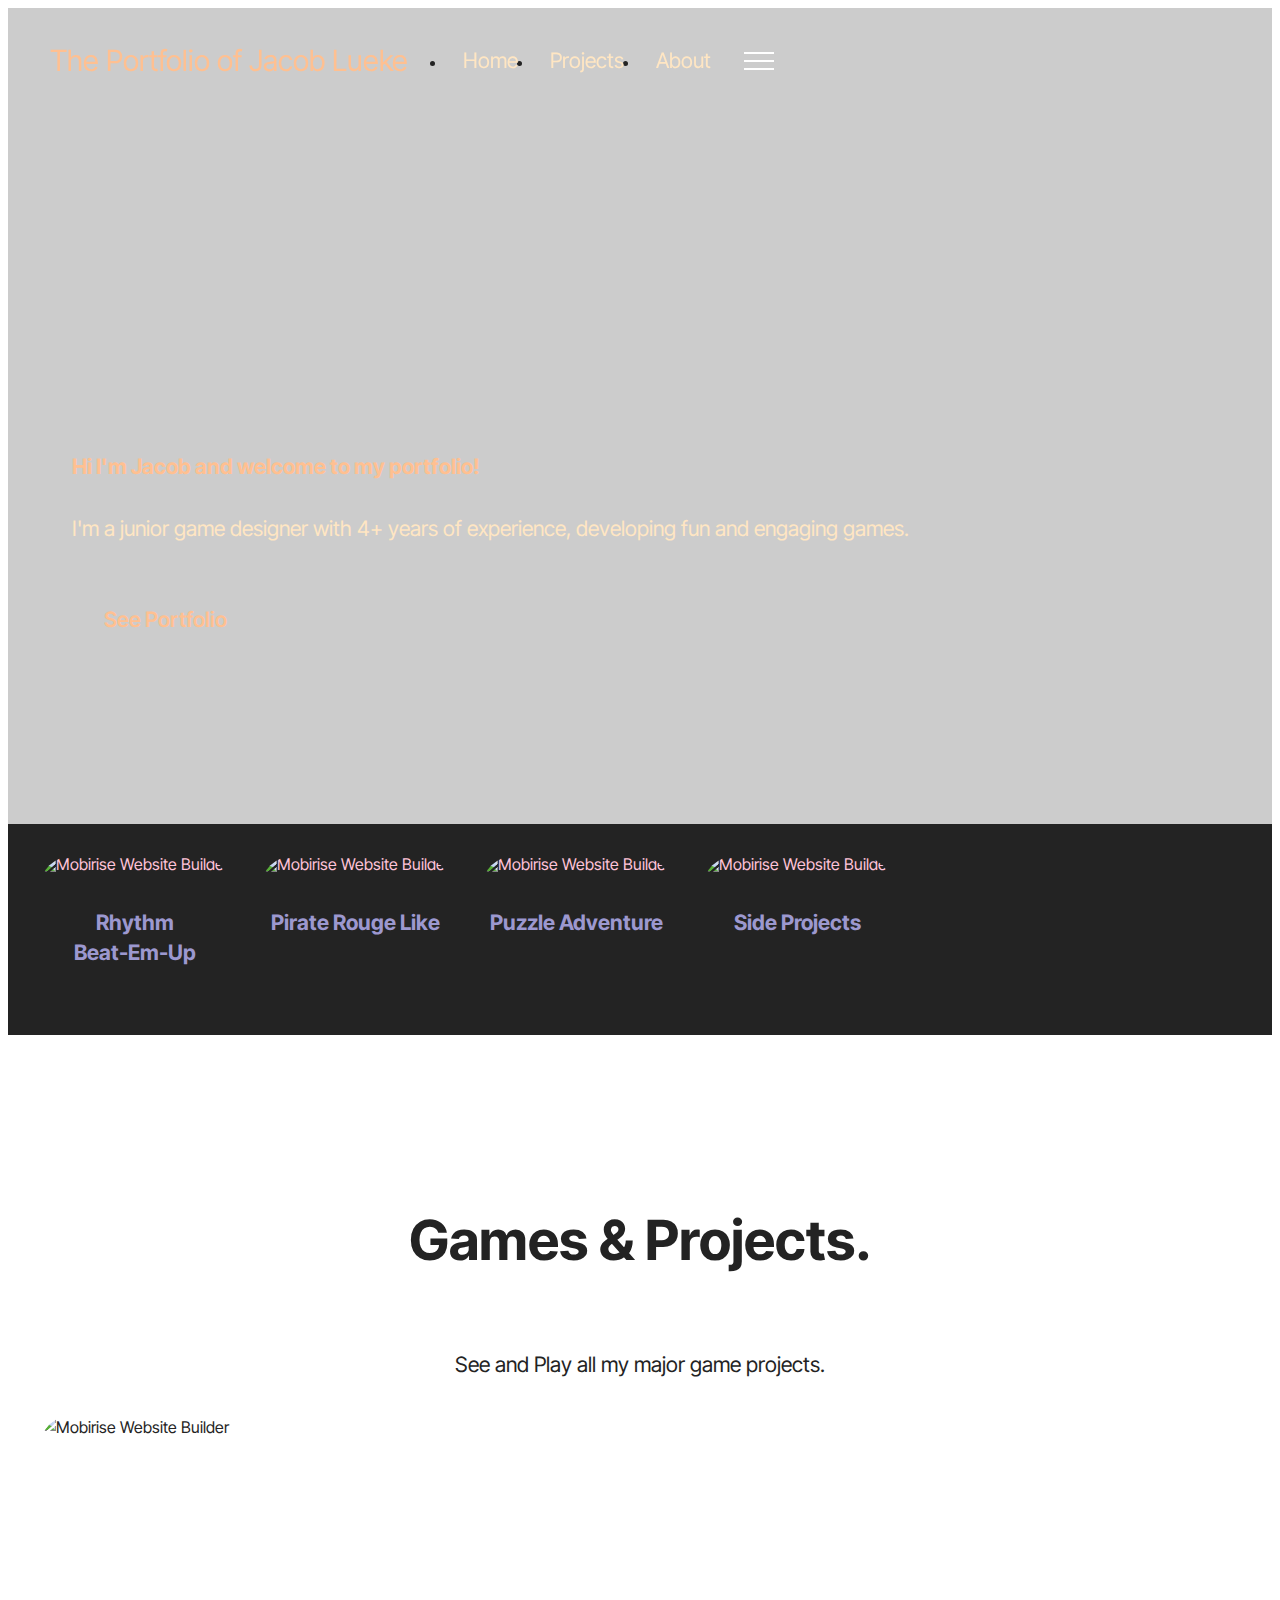
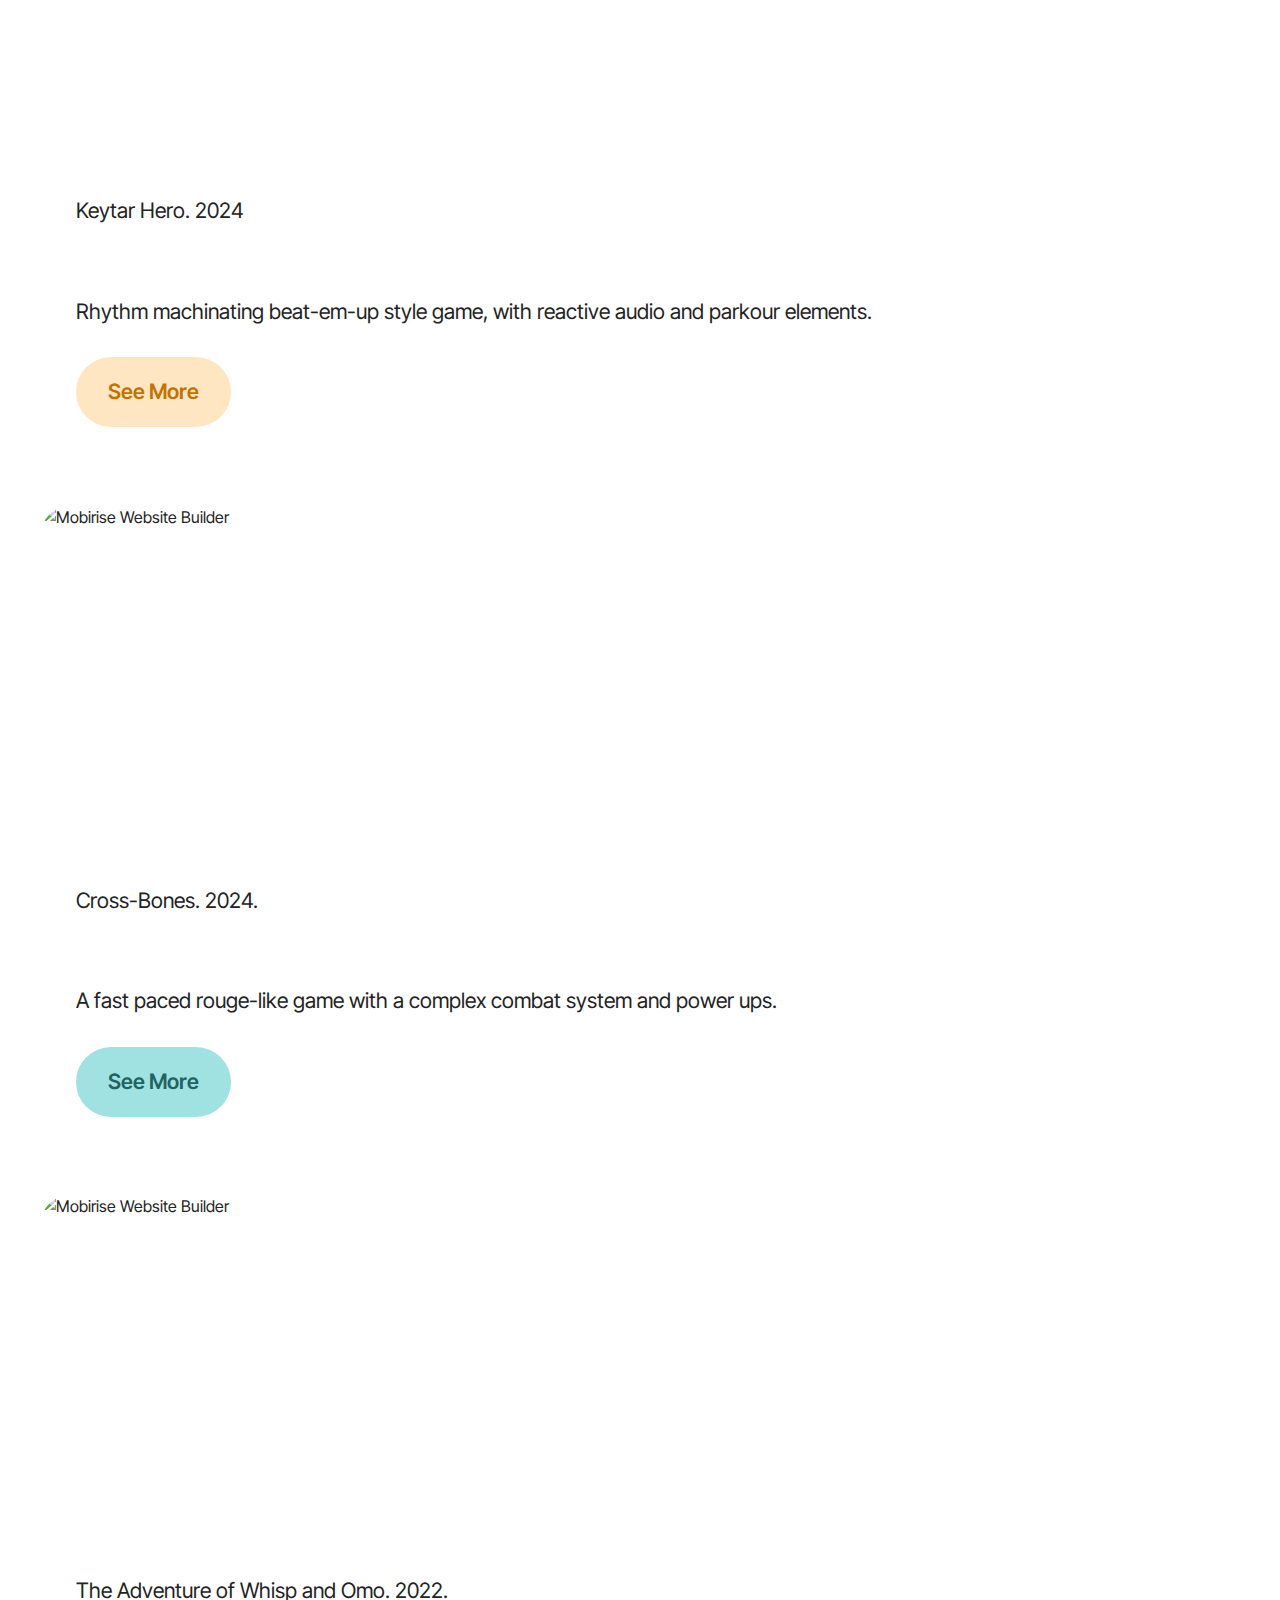
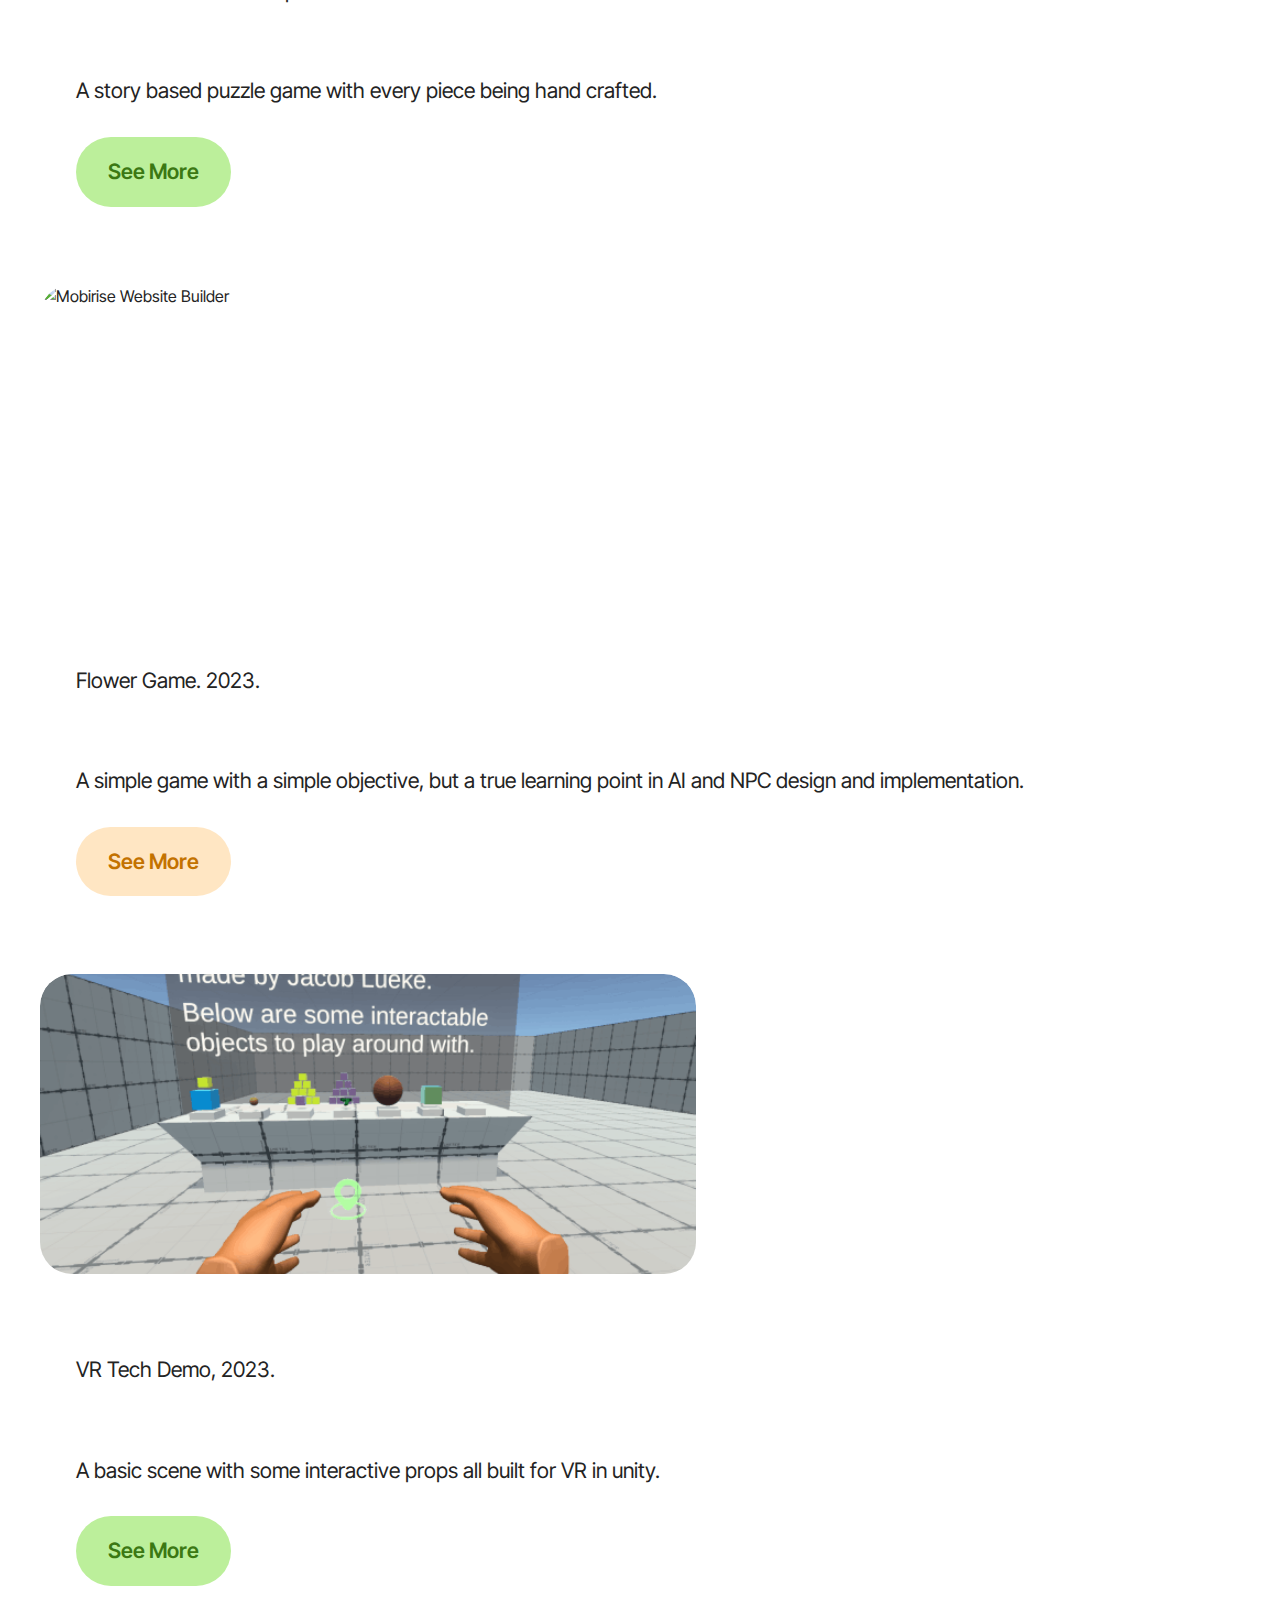
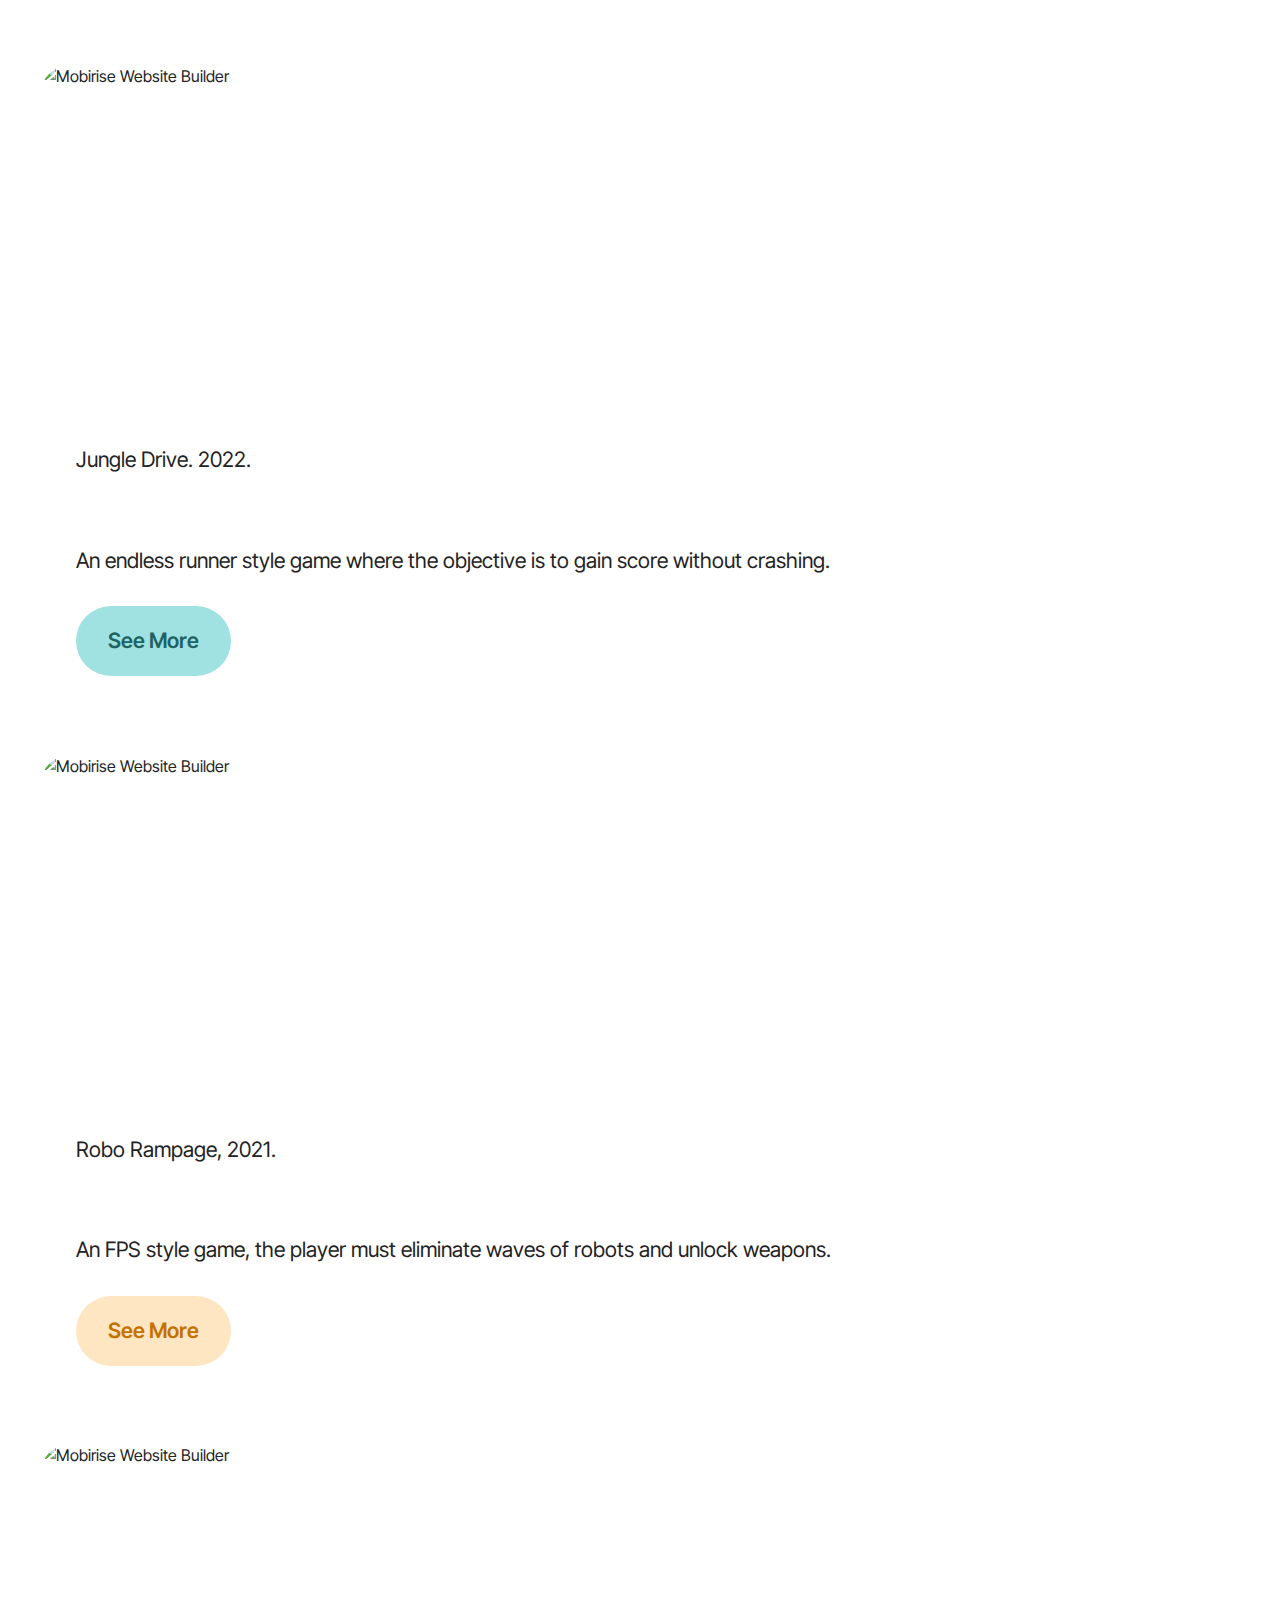
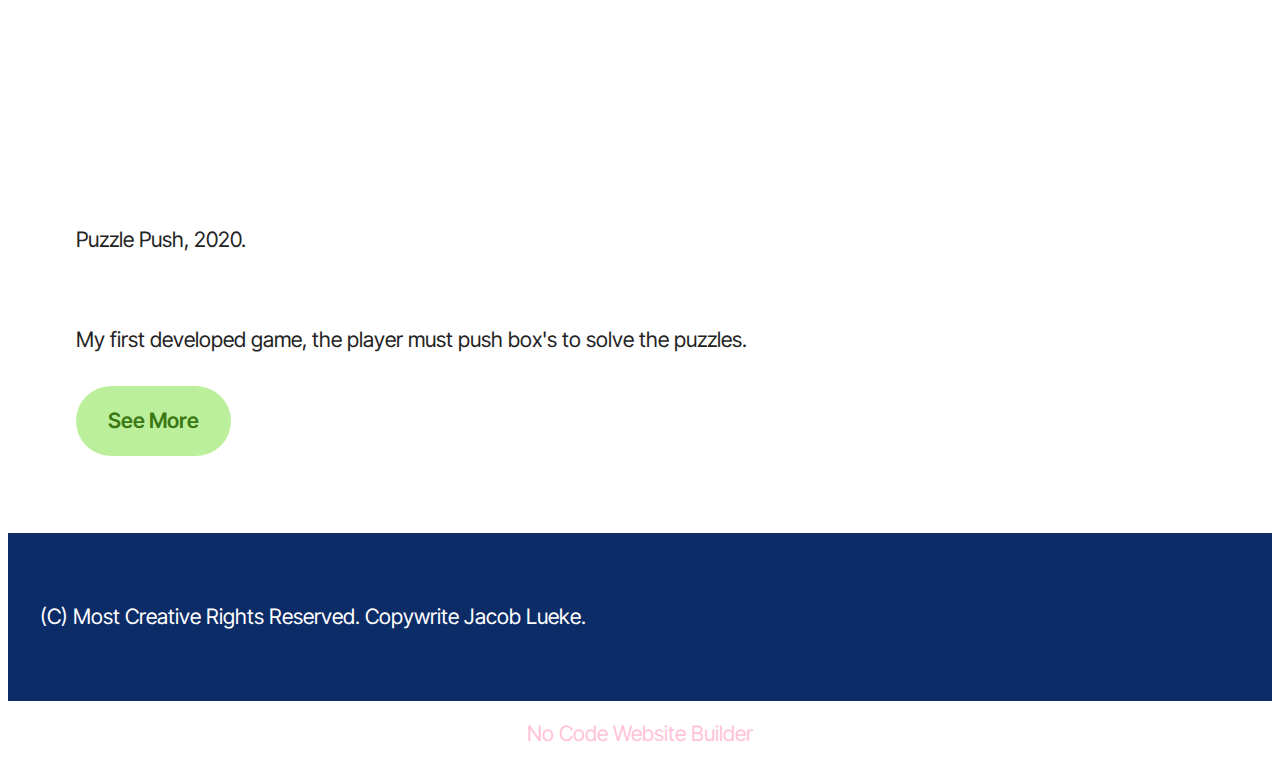
==== commit 8c1d918b: "Fixed home button" ====
--- a/index.html
+++ b/index.html
@@ -20,7 +20,7 @@
   <link rel="stylesheet" href="assets/theme/css/style.css">
   <link rel="preload" href="https://fonts.googleapis.com/css?family=Inter+Tight:100,200,300,400,500,600,700,800,900,100i,200i,300i,400i,500i,600i,700i,800i,900i&display=swap" as="style" onload="this.onload=null;this.rel='stylesheet'">
   <noscript><link rel="stylesheet" href="https://fonts.googleapis.com/css?family=Inter+Tight:100,200,300,400,500,600,700,800,900,100i,200i,300i,400i,500i,600i,700i,800i,900i&display=swap"></noscript>
-  <link rel="preload" as="style" href="assets/mobirise/css/mbr-additional.css?v=2gUEca"><link rel="stylesheet" href="assets/mobirise/css/mbr-additional.css?v=2gUEca" type="text/css">
+  <link rel="preload" as="style" href="assets/mobirise/css/mbr-additional.css?v=EqJZPz"><link rel="stylesheet" href="assets/mobirise/css/mbr-additional.css?v=EqJZPz" type="text/css">
 
   
   
@@ -47,7 +47,7 @@
 			</button>
 			<div class="collapse navbar-collapse opacityScroll" id="navbarSupportedContent">
 				<ul class="navbar-nav nav-dropdown nav-right" data-app-modern-menu="true"><li class="nav-item">
-						<a class="nav-link link text-success text-primary display-4" href="index.html#top">Home</a>
+						<a class="nav-link link text-success text-primary display-4" href="index.html#header18-d">Home</a>
 					</li>
 					<li class="nav-item">
 						<a class="nav-link link text-success text-primary display-4" href="index.html#pricing02-b" aria-expanded="false">Projects</a>
@@ -160,7 +160,7 @@
       <div class="col-12 content-head">
         <div class="mbr-section-head mb-5">
           <h4 class="mbr-section-title mbr-fonts-style align-center mb-0 display-2"><strong>Games &amp; Projects.</strong></h4>
-          <h5 class="mbr-section-subtitle mbr-fonts-style align-center mb-0 mt-4 display-7">Play now or check out the GitHub Repo's and Design Documentation.</h5>
+          <h5 class="mbr-section-subtitle mbr-fonts-style align-center mb-0 mt-4 display-7">See and Play all my major game projects.</h5>
           
         </div>
       </div>
@@ -279,12 +279,12 @@
     <div class="container">
         <div class="row">
             <div class="col-12 col-lg-6 center mt-2 mb-3">
-                <p class="mbr-fonts-style copyright mb-0 display-7"></p>
+                <p class="mbr-fonts-style copyright mb-0 display-7">(C) Most Creative Rights Reserved. Copywrite Jacob Lueke.</p>
             </div>
             
         </div>
     </div>
-</section><section class="display-7" style="padding: 0;align-items: center;justify-content: center;flex-wrap: wrap;    align-content: center;display: flex;position: relative;height: 4rem;"><a href="https://mobiri.se/2649144" style="flex: 1 1;height: 4rem;position: absolute;width: 100%;z-index: 1;"><img alt="" style="height: 4rem;" src="[data-uri]"></a><p style="margin: 0;text-align: center;" class="display-7">&#8204;</p><a style="z-index:1" href="https://mobirise.com/builder/ai-website-builder.html">AI Website Builder</a></section><script src="assets/bootstrap/js/bootstrap.bundle.min.js"></script>  <script src="assets/parallax/jarallax.js"></script>  <script src="assets/smoothscroll/smooth-scroll.js"></script>  <script src="assets/ytplayer/index.js"></script>  <script src="assets/dropdown/js/navbar-dropdown.js"></script>  <script src="assets/vimeoplayer/player.js"></script>  <script src="assets/theme/js/script.js"></script>  
+</section><section class="display-7" style="padding: 0;align-items: center;justify-content: center;flex-wrap: wrap;    align-content: center;display: flex;position: relative;height: 4rem;"><a href="https://mobiri.se/2649144" style="flex: 1 1;height: 4rem;position: absolute;width: 100%;z-index: 1;"><img alt="" style="height: 4rem;" src="[data-uri]"></a><p style="margin: 0;text-align: center;" class="display-7">&#8204;</p><a style="z-index:1" href="https://mobirise.com/builder/no-code-website-builder.html">No Code Website Builder</a></section><script src="assets/bootstrap/js/bootstrap.bundle.min.js"></script>  <script src="assets/parallax/jarallax.js"></script>  <script src="assets/smoothscroll/smooth-scroll.js"></script>  <script src="assets/ytplayer/index.js"></script>  <script src="assets/dropdown/js/navbar-dropdown.js"></script>  <script src="assets/vimeoplayer/player.js"></script>  <script src="assets/theme/js/script.js"></script>  
   
   
 </body>
--- a/assets/mobirise/css/mbr-additional.css
+++ b/assets/mobirise/css/mbr-additional.css
@@ -1537,7 +1537,7 @@
   margin-top: auto;
 }
 .cid-u7vhAbvNoQ .mbr-section-title {
-  color: #000000;
+  color: #232323;
 }
 .cid-u7vhAbvNoQ .item-title {
   text-align: left;
@@ -1556,7 +1556,7 @@
 .cid-u7AE1npYJg {
   padding-top: 3rem;
   padding-bottom: 3rem;
-  background-color: #232323;
+  background-color: #0c2c68;
 }
 .cid-u7AE1npYJg .mbr-fallback-image.disabled {
   display: none;
@@ -2241,6 +2241,33 @@
   text-align: left;
   color: #ffffff;
 }
+.cid-ubn8ljKyua {
+  padding-top: 6rem;
+  padding-bottom: 6rem;
+  background-color: #232323;
+}
+.cid-ubn8ljKyua .mbr-overlay {
+  background-color: #ffffff;
+  opacity: 0.4;
+}
+.cid-ubn8ljKyua form .mbr-section-btn {
+  text-align: center;
+  width: 100%;
+}
+.cid-ubn8ljKyua form .mbr-section-btn .btn {
+  display: inline-flex;
+}
+@media (max-width: 991px) {
+  .cid-ubn8ljKyua form .mbr-section-btn .btn {
+    width: 100%;
+  }
+}
+.cid-ubn8ljKyua .content-head {
+  max-width: 800px;
+}
+.cid-ubn8ljKyua .mbr-section-title {
+  color: #ffe6c3;
+}
 .cid-u7AEjPhkPM {
   padding-top: 8rem;
   padding-bottom: 8rem;
@@ -2304,12 +2331,12 @@
   color: #ffe6c3;
 }
 .cid-ublKEdj6So .mbr-section-title {
-  color: #ffc091;
+  color: #ffffff;
 }
 .cid-ubmH0aZz2b {
   padding-top: 1rem;
   padding-bottom: 1rem;
-  background-color: #ffffff;
+  background-color: #edefeb;
 }
 .cid-ubmH0aZz2b .mbr-fallback-image.disabled {
   display: none;
@@ -2350,6 +2377,58 @@
 .cid-ubmH0aZz2b .mbr-text,
 .cid-ubmH0aZz2b .mbr-section-btn {
   color: #000000;
+}
+.cid-ubnmb9gpZL {
+  padding-top: 1rem;
+  padding-bottom: 0rem;
+  background-color: #232323;
+}
+.cid-ubnmb9gpZL .mbr-fallback-image.disabled {
+  display: none;
+}
+.cid-ubnmb9gpZL .mbr-fallback-image {
+  display: block;
+  background-size: cover;
+  background-position: center center;
+  width: 100%;
+  height: 100%;
+  position: absolute;
+  top: 0;
+}
+.cid-ubnmb9gpZL .row {
+  align-items: stretch;
+  justify-content: center;
+}
+.cid-ubnmb9gpZL .row .img-item {
+  display: -webkit-flex;
+  flex-direction: column;
+  justify-content: center;
+  width: 100%;
+}
+.cid-ubnmb9gpZL .row .img-item img {
+  width: 100%;
+  object-fit: cover;
+  min-height: 1px;
+}
+.cid-ubnmb9gpZL img,
+.cid-ubnmb9gpZL .item-img {
+  width: 100%;
+  object-position: 50% top;
+  height: 500px;
+  object-fit: cover;
+}
+@media (max-width: 767px) {
+  .cid-ubnmb9gpZL img,
+  .cid-ubnmb9gpZL .item-img {
+    max-height: 350px;
+  }
+}
+.cid-ubnmb9gpZL H5 {
+  color: #a6a99c;
+}
+.cid-ubnmb9gpZL .mbr-text,
+.cid-ubnmb9gpZL .mbr-section-btn {
+  color: #edefeb;
 }
 .cid-ublawOttFq {
   background-color: #ffffff;
@@ -2469,6 +2548,13 @@
     text-align: center;
   }
 }
+.cid-ublawOttFq H5 {
+  color: #ffe6c3;
+}
+.cid-ublawOttFq .mbr-section-text,
+.cid-ublawOttFq .mbr-section-btn {
+  color: #ffe6c3;
+}
 .cid-u7BCe7ljgM {
   padding-top: 1rem;
   padding-bottom: 10rem;
@@ -2603,7 +2689,7 @@
 .cid-ublMCWckHz {
   padding-top: 2rem;
   padding-bottom: 1rem;
-  background-color: #393193;
+  background-color: #232323;
 }
 .cid-ublMCWckHz .mbr-fallback-image.disabled {
   display: none;
@@ -2626,7 +2712,7 @@
 .cid-ublMnoD7Ec {
   padding-top: 1rem;
   padding-bottom: 0rem;
-  background-color: #edefeb;
+  background-color: #232323;
 }
 .cid-ublMnoD7Ec .mbr-fallback-image.disabled {
   display: none;
@@ -2642,7 +2728,7 @@
 }
 .cid-ublMnoD7Ec .card-wrapper {
   overflow: hidden;
-  background: #ffffff;
+  background: #edefeb;
 }
 .cid-ublMnoD7Ec .text-wrapper {
   padding: 4rem 3rem;
@@ -2688,7 +2774,7 @@
 .cid-ublMoGdp1L {
   padding-top: 1rem;
   padding-bottom: 1rem;
-  background-color: #edefeb;
+  background-color: #232323;
 }
 .cid-ublMoGdp1L .mbr-fallback-image.disabled {
   display: none;
@@ -2704,7 +2790,7 @@
 }
 .cid-ublMoGdp1L .card-wrapper {
   overflow: hidden;
-  background: #ffffff;
+  background: #edefeb;
 }
 .cid-ublMoGdp1L .text-wrapper {
   padding: 4rem 3rem;
@@ -3430,102 +3516,14 @@
 .cid-u7AF37ON2F .mbr-text,
 .cid-u7AF37ON2F .mbr-section-btn {
   text-align: left;
-  color: #232323;
+  color: #ffe6c3;
 }
 .cid-u7AF37ON2F .mbr-section-title {
   color: #ffa600;
   text-align: left;
 }
-.cid-u7AFKVCJ5r {
-  padding-top: 0rem;
-  padding-bottom: 0rem;
-  background-color: #232323;
-}
-.cid-u7AFKVCJ5r .item:focus,
-.cid-u7AFKVCJ5r span:focus {
-  outline: none;
-}
-.cid-u7AFKVCJ5r .item {
-  margin-bottom: 2rem;
-}
-@media (max-width: 767px) {
-  .cid-u7AFKVCJ5r .item {
-    margin-bottom: 1rem;
-  }
-}
-.cid-u7AFKVCJ5r .item-content {
-  margin-top: 2rem;
-  padding: 0 2.25rem 2.25rem;
-  display: flex;
-  flex-direction: column;
-  height: 100%;
-}
-@media (min-width: 992px) and (max-width: 1200px) {
-  .cid-u7AFKVCJ5r .item-content {
-    padding: 2rem 1.5rem;
-    padding-top: 1rem;
-    margin-top: 1rem;
-  }
-}
-@media (max-width: 767px) {
-  .cid-u7AFKVCJ5r .item-content {
-    padding: 2rem 1.5rem;
-    padding-top: 1rem;
-    margin-top: 1rem;
-  }
-}
-.cid-u7AFKVCJ5r .item-wrapper {
-  position: relative;
-  background: #ffe6c3;
-  height: 100%;
-  display: flex;
-  flex-flow: column nowrap;
-}
-.cid-u7AFKVCJ5r .item-wrapper .item-footer {
-  margin-top: auto;
-}
-.cid-u7AFKVCJ5r .mbr-section-title {
-  color: #ffc091;
-  text-align: center;
-}
-.cid-u7AFKVCJ5r .mbr-text,
-.cid-u7AFKVCJ5r .item .mbr-section-btn {
-  text-align: center;
-}
-.cid-u7AFKVCJ5r .content-head {
-  max-width: 800px;
-}
-.cid-u7AFKVCJ5r .mbr-number {
-  color: #9fe870;
-}
-.cid-u7AFKVCJ5r .mbr-section-subtitle,
-.cid-u7AFKVCJ5r .mbr-section-head .mbr-section-btn {
-  text-align: center;
-}
-.cid-u7AFKVCJ5r .mbr-text {
-  text-align: left;
-}
-.cid-u7AFKVCJ5r .mbr-text,
-.cid-u7AFKVCJ5r .mbr-card-btn {
-  text-align: left;
-}
-.cid-u7AFKVCJ5r .mbr-text,
-.cid-u7AFKVCJ5r .mbr-section-btn {
-  text-align: left;
-}
-.cid-u7AFKVCJ5r .mbr-text,
-.cid-u7AFKVCJ5r .item-footer .mbr-section-btn {
-  text-align: left;
-}
-.cid-u7AFKVCJ5r .card-text,
-.cid-u7AFKVCJ5r .item .mbr-section-btn {
-  text-align: left;
-}
-.cid-u7AFKVCJ5r .card-title {
-  text-align: left;
-}
 .cid-u7AI7kQgRf {
-  padding-top: 0rem;
+  padding-top: 3rem;
   padding-bottom: 3rem;
   background-color: #232323;
 }
@@ -3832,7 +3830,7 @@
 .cid-u7AE1npYJg {
   padding-top: 3rem;
   padding-bottom: 3rem;
-  background-color: #232323;
+  background-color: #0c2c68;
 }
 .cid-u7AE1npYJg .mbr-fallback-image.disabled {
   display: none;
@@ -4511,105 +4509,15 @@
 .cid-ublHmyofeW .mbr-text,
 .cid-ublHmyofeW .mbr-section-btn {
   text-align: left;
-  color: #f7f7f7;
+  color: #1f6463;
 }
 .cid-ublHmyofeW .mbr-section-title {
-  color: #ffffff;
+  color: #1f6463;
   text-align: left;
 }
-.cid-ublHmyFKxC {
-  padding-top: 0rem;
-  padding-bottom: 0rem;
-  background-color: #232323;
-}
-.cid-ublHmyFKxC .item:focus,
-.cid-ublHmyFKxC span:focus {
-  outline: none;
-}
-.cid-ublHmyFKxC .item {
-  margin-bottom: 2rem;
-}
-@media (max-width: 767px) {
-  .cid-ublHmyFKxC .item {
-    margin-bottom: 1rem;
-  }
-}
-.cid-ublHmyFKxC .item-content {
-  margin-top: 2rem;
-  padding: 0 2.25rem 2.25rem;
-  display: flex;
-  flex-direction: column;
-  height: 100%;
-}
-@media (min-width: 992px) and (max-width: 1200px) {
-  .cid-ublHmyFKxC .item-content {
-    padding: 2rem 1.5rem;
-    padding-top: 1rem;
-    margin-top: 1rem;
-  }
-}
-@media (max-width: 767px) {
-  .cid-ublHmyFKxC .item-content {
-    padding: 2rem 1.5rem;
-    padding-top: 1rem;
-    margin-top: 1rem;
-  }
-}
-.cid-ublHmyFKxC .item-wrapper {
-  position: relative;
-  background: #1f6463;
-  height: 100%;
-  display: flex;
-  flex-flow: column nowrap;
-}
-.cid-ublHmyFKxC .item-wrapper .item-footer {
-  margin-top: auto;
-}
-.cid-ublHmyFKxC .mbr-section-title {
-  color: #ffc091;
-  text-align: center;
-}
-.cid-ublHmyFKxC .mbr-text,
-.cid-ublHmyFKxC .item .mbr-section-btn {
-  text-align: center;
-}
-.cid-ublHmyFKxC .content-head {
-  max-width: 800px;
-}
-.cid-ublHmyFKxC .mbr-number {
-  color: #9fe870;
-}
-.cid-ublHmyFKxC .mbr-section-subtitle,
-.cid-ublHmyFKxC .mbr-section-head .mbr-section-btn {
-  text-align: center;
-}
-.cid-ublHmyFKxC .mbr-text {
-  text-align: left;
-}
-.cid-ublHmyFKxC .mbr-text,
-.cid-ublHmyFKxC .mbr-card-btn {
-  text-align: left;
-}
-.cid-ublHmyFKxC .mbr-text,
-.cid-ublHmyFKxC .mbr-section-btn {
-  text-align: left;
-}
-.cid-ublHmyFKxC .mbr-text,
-.cid-ublHmyFKxC .item-footer .mbr-section-btn {
-  text-align: left;
-}
-.cid-ublHmyFKxC .card-text,
-.cid-ublHmyFKxC .item .mbr-section-btn {
-  text-align: left;
-  color: #ffe6c3;
-}
-.cid-ublHmyFKxC .card-title {
-  text-align: left;
-  color: #ffe6c3;
-}
 .cid-ublHmyZG5t {
-  padding-top: 6rem;
-  padding-bottom: 6rem;
+  padding-top: 4rem;
+  padding-bottom: 3rem;
   background-color: #232323;
 }
 .cid-ublHmyZG5t .mbr-text {
@@ -4951,7 +4859,7 @@
 .cid-ublHmA0eLE {
   padding-top: 3rem;
   padding-bottom: 3rem;
-  background-color: #232323;
+  background-color: #0c2c68;
 }
 .cid-ublHmA0eLE .mbr-fallback-image.disabled {
   display: none;
@@ -5635,96 +5543,6 @@
 .cid-ublHSkMysR .mbr-section-title {
   color: #232323;
   text-align: left;
-}
-.cid-ublHSl4KUM {
-  padding-top: 0rem;
-  padding-bottom: 0rem;
-  background-color: #232323;
-}
-.cid-ublHSl4KUM .item:focus,
-.cid-ublHSl4KUM span:focus {
-  outline: none;
-}
-.cid-ublHSl4KUM .item {
-  margin-bottom: 2rem;
-}
-@media (max-width: 767px) {
-  .cid-ublHSl4KUM .item {
-    margin-bottom: 1rem;
-  }
-}
-.cid-ublHSl4KUM .item-content {
-  margin-top: 2rem;
-  padding: 0 2.25rem 2.25rem;
-  display: flex;
-  flex-direction: column;
-  height: 100%;
-}
-@media (min-width: 992px) and (max-width: 1200px) {
-  .cid-ublHSl4KUM .item-content {
-    padding: 2rem 1.5rem;
-    padding-top: 1rem;
-    margin-top: 1rem;
-  }
-}
-@media (max-width: 767px) {
-  .cid-ublHSl4KUM .item-content {
-    padding: 2rem 1.5rem;
-    padding-top: 1rem;
-    margin-top: 1rem;
-  }
-}
-.cid-ublHSl4KUM .item-wrapper {
-  position: relative;
-  background: #a0e1e1;
-  height: 100%;
-  display: flex;
-  flex-flow: column nowrap;
-}
-.cid-ublHSl4KUM .item-wrapper .item-footer {
-  margin-top: auto;
-}
-.cid-ublHSl4KUM .mbr-section-title {
-  color: #ffc091;
-  text-align: center;
-}
-.cid-ublHSl4KUM .mbr-text,
-.cid-ublHSl4KUM .item .mbr-section-btn {
-  text-align: center;
-}
-.cid-ublHSl4KUM .content-head {
-  max-width: 800px;
-}
-.cid-ublHSl4KUM .mbr-number {
-  color: #9fe870;
-}
-.cid-ublHSl4KUM .mbr-section-subtitle,
-.cid-ublHSl4KUM .mbr-section-head .mbr-section-btn {
-  text-align: center;
-}
-.cid-ublHSl4KUM .mbr-text {
-  text-align: left;
-}
-.cid-ublHSl4KUM .mbr-text,
-.cid-ublHSl4KUM .mbr-card-btn {
-  text-align: left;
-}
-.cid-ublHSl4KUM .mbr-text,
-.cid-ublHSl4KUM .mbr-section-btn {
-  text-align: left;
-}
-.cid-ublHSl4KUM .mbr-text,
-.cid-ublHSl4KUM .item-footer .mbr-section-btn {
-  text-align: left;
-}
-.cid-ublHSl4KUM .card-text,
-.cid-ublHSl4KUM .item .mbr-section-btn {
-  text-align: left;
-  color: #163300;
-}
-.cid-ublHSl4KUM .card-title {
-  text-align: left;
-  color: #163300;
 }
 .cid-ublHSlp9U6 {
   padding-top: 6rem;
@@ -6034,7 +5852,7 @@
 .cid-ublHSmRTdW {
   padding-top: 3rem;
   padding-bottom: 3rem;
-  background-color: #232323;
+  background-color: #0c2c68;
 }
 .cid-ublHSmRTdW .mbr-fallback-image.disabled {
   display: none;
@@ -6718,96 +6536,6 @@
 .cid-ublJepcJjO .mbr-section-title {
   color: #edefeb;
   text-align: left;
-}
-.cid-ublJepszpl {
-  padding-top: 0rem;
-  padding-bottom: 0rem;
-  background-color: #a0e1e1;
-}
-.cid-ublJepszpl .item:focus,
-.cid-ublJepszpl span:focus {
-  outline: none;
-}
-.cid-ublJepszpl .item {
-  margin-bottom: 2rem;
-}
-@media (max-width: 767px) {
-  .cid-ublJepszpl .item {
-    margin-bottom: 1rem;
-  }
-}
-.cid-ublJepszpl .item-content {
-  margin-top: 2rem;
-  padding: 0 2.25rem 2.25rem;
-  display: flex;
-  flex-direction: column;
-  height: 100%;
-}
-@media (min-width: 992px) and (max-width: 1200px) {
-  .cid-ublJepszpl .item-content {
-    padding: 2rem 1.5rem;
-    padding-top: 1rem;
-    margin-top: 1rem;
-  }
-}
-@media (max-width: 767px) {
-  .cid-ublJepszpl .item-content {
-    padding: 2rem 1.5rem;
-    padding-top: 1rem;
-    margin-top: 1rem;
-  }
-}
-.cid-ublJepszpl .item-wrapper {
-  position: relative;
-  background: #1f6463;
-  height: 100%;
-  display: flex;
-  flex-flow: column nowrap;
-}
-.cid-ublJepszpl .item-wrapper .item-footer {
-  margin-top: auto;
-}
-.cid-ublJepszpl .mbr-section-title {
-  color: #ffc091;
-  text-align: center;
-}
-.cid-ublJepszpl .mbr-text,
-.cid-ublJepszpl .item .mbr-section-btn {
-  text-align: center;
-}
-.cid-ublJepszpl .content-head {
-  max-width: 800px;
-}
-.cid-ublJepszpl .mbr-number {
-  color: #9fe870;
-}
-.cid-ublJepszpl .mbr-section-subtitle,
-.cid-ublJepszpl .mbr-section-head .mbr-section-btn {
-  text-align: center;
-}
-.cid-ublJepszpl .mbr-text {
-  text-align: left;
-}
-.cid-ublJepszpl .mbr-text,
-.cid-ublJepszpl .mbr-card-btn {
-  text-align: left;
-}
-.cid-ublJepszpl .mbr-text,
-.cid-ublJepszpl .mbr-section-btn {
-  text-align: left;
-}
-.cid-ublJepszpl .mbr-text,
-.cid-ublJepszpl .item-footer .mbr-section-btn {
-  text-align: left;
-}
-.cid-ublJepszpl .card-text,
-.cid-ublJepszpl .item .mbr-section-btn {
-  text-align: left;
-  color: #ffe6c3;
-}
-.cid-ublJepszpl .card-title {
-  text-align: left;
-  color: #ffe6c3;
 }
 .cid-ublJepKHil {
   padding-top: 6rem;
@@ -7777,101 +7505,11 @@
 .cid-ublJgnHxGG .mbr-text,
 .cid-ublJgnHxGG .mbr-section-btn {
   text-align: left;
-  color: #ffa600;
+  color: #ffe6c3;
 }
 .cid-ublJgnHxGG .mbr-section-title {
   color: #ffa600;
   text-align: left;
-}
-.cid-ublJgnWpZB {
-  padding-top: 0rem;
-  padding-bottom: 0rem;
-  background-color: #a0e1e1;
-}
-.cid-ublJgnWpZB .item:focus,
-.cid-ublJgnWpZB span:focus {
-  outline: none;
-}
-.cid-ublJgnWpZB .item {
-  margin-bottom: 2rem;
-}
-@media (max-width: 767px) {
-  .cid-ublJgnWpZB .item {
-    margin-bottom: 1rem;
-  }
-}
-.cid-ublJgnWpZB .item-content {
-  margin-top: 2rem;
-  padding: 0 2.25rem 2.25rem;
-  display: flex;
-  flex-direction: column;
-  height: 100%;
-}
-@media (min-width: 992px) and (max-width: 1200px) {
-  .cid-ublJgnWpZB .item-content {
-    padding: 2rem 1.5rem;
-    padding-top: 1rem;
-    margin-top: 1rem;
-  }
-}
-@media (max-width: 767px) {
-  .cid-ublJgnWpZB .item-content {
-    padding: 2rem 1.5rem;
-    padding-top: 1rem;
-    margin-top: 1rem;
-  }
-}
-.cid-ublJgnWpZB .item-wrapper {
-  position: relative;
-  background: #1f6463;
-  height: 100%;
-  display: flex;
-  flex-flow: column nowrap;
-}
-.cid-ublJgnWpZB .item-wrapper .item-footer {
-  margin-top: auto;
-}
-.cid-ublJgnWpZB .mbr-section-title {
-  color: #ffc091;
-  text-align: center;
-}
-.cid-ublJgnWpZB .mbr-text,
-.cid-ublJgnWpZB .item .mbr-section-btn {
-  text-align: center;
-}
-.cid-ublJgnWpZB .content-head {
-  max-width: 800px;
-}
-.cid-ublJgnWpZB .mbr-number {
-  color: #9fe870;
-}
-.cid-ublJgnWpZB .mbr-section-subtitle,
-.cid-ublJgnWpZB .mbr-section-head .mbr-section-btn {
-  text-align: center;
-}
-.cid-ublJgnWpZB .mbr-text {
-  text-align: left;
-}
-.cid-ublJgnWpZB .mbr-text,
-.cid-ublJgnWpZB .mbr-card-btn {
-  text-align: left;
-}
-.cid-ublJgnWpZB .mbr-text,
-.cid-ublJgnWpZB .mbr-section-btn {
-  text-align: left;
-}
-.cid-ublJgnWpZB .mbr-text,
-.cid-ublJgnWpZB .item-footer .mbr-section-btn {
-  text-align: left;
-}
-.cid-ublJgnWpZB .card-text,
-.cid-ublJgnWpZB .item .mbr-section-btn {
-  text-align: left;
-  color: #ffe6c3;
-}
-.cid-ublJgnWpZB .card-title {
-  text-align: left;
-  color: #ffe6c3;
 }
 .cid-ublJgoeZsf {
   padding-top: 6rem;
@@ -8162,7 +7800,7 @@
 .cid-ublJgpgct1 {
   padding-top: 3rem;
   padding-bottom: 3rem;
-  background-color: #232323;
+  background-color: #0c2c68;
 }
 .cid-ublJgpgct1 .mbr-fallback-image.disabled {
   display: none;
@@ -8844,96 +8482,6 @@
 }
 .cid-ublJk5cFJy .mbr-section-title {
   color: #ffffff;
-}
-.cid-ublJk5vmdl {
-  padding-top: 1rem;
-  padding-bottom: 0rem;
-  background-color: #a0e1e1;
-}
-.cid-ublJk5vmdl .item:focus,
-.cid-ublJk5vmdl span:focus {
-  outline: none;
-}
-.cid-ublJk5vmdl .item {
-  margin-bottom: 2rem;
-}
-@media (max-width: 767px) {
-  .cid-ublJk5vmdl .item {
-    margin-bottom: 1rem;
-  }
-}
-.cid-ublJk5vmdl .item-content {
-  margin-top: 2rem;
-  padding: 0 2.25rem 2.25rem;
-  display: flex;
-  flex-direction: column;
-  height: 100%;
-}
-@media (min-width: 992px) and (max-width: 1200px) {
-  .cid-ublJk5vmdl .item-content {
-    padding: 2rem 1.5rem;
-    padding-top: 1rem;
-    margin-top: 1rem;
-  }
-}
-@media (max-width: 767px) {
-  .cid-ublJk5vmdl .item-content {
-    padding: 2rem 1.5rem;
-    padding-top: 1rem;
-    margin-top: 1rem;
-  }
-}
-.cid-ublJk5vmdl .item-wrapper {
-  position: relative;
-  background: #ffeb69;
-  height: 100%;
-  display: flex;
-  flex-flow: column nowrap;
-}
-.cid-ublJk5vmdl .item-wrapper .item-footer {
-  margin-top: auto;
-}
-.cid-ublJk5vmdl .mbr-section-title {
-  color: #ffc091;
-  text-align: center;
-}
-.cid-ublJk5vmdl .mbr-text,
-.cid-ublJk5vmdl .item .mbr-section-btn {
-  text-align: center;
-}
-.cid-ublJk5vmdl .content-head {
-  max-width: 800px;
-}
-.cid-ublJk5vmdl .mbr-number {
-  color: #9fe870;
-}
-.cid-ublJk5vmdl .mbr-section-subtitle,
-.cid-ublJk5vmdl .mbr-section-head .mbr-section-btn {
-  text-align: center;
-}
-.cid-ublJk5vmdl .mbr-text {
-  text-align: left;
-}
-.cid-ublJk5vmdl .mbr-text,
-.cid-ublJk5vmdl .mbr-card-btn {
-  text-align: left;
-}
-.cid-ublJk5vmdl .mbr-text,
-.cid-ublJk5vmdl .mbr-section-btn {
-  text-align: left;
-}
-.cid-ublJk5vmdl .mbr-text,
-.cid-ublJk5vmdl .item-footer .mbr-section-btn {
-  text-align: left;
-}
-.cid-ublJk5vmdl .card-text,
-.cid-ublJk5vmdl .item .mbr-section-btn {
-  text-align: left;
-  color: #232323;
-}
-.cid-ublJk5vmdl .card-title {
-  text-align: left;
-  color: #232323;
 }
 .cid-ublJk5O3RB {
   padding-top: 6rem;
@@ -9224,7 +8772,7 @@
 .cid-ublJk6MZyI {
   padding-top: 3rem;
   padding-bottom: 3rem;
-  background-color: #232323;
+  background-color: #0c2c68;
 }
 .cid-ublJk6MZyI .mbr-fallback-image.disabled {
   display: none;
--- a/assets/mobirise/css/mbr-additional.css
+++ b/assets/mobirise/css/mbr-additional.css
@@ -1537,7 +1537,7 @@
   margin-top: auto;
 }
 .cid-u7vhAbvNoQ .mbr-section-title {
-  color: #000000;
+  color: #232323;
 }
 .cid-u7vhAbvNoQ .item-title {
   text-align: left;
@@ -1556,7 +1556,7 @@
 .cid-u7AE1npYJg {
   padding-top: 3rem;
   padding-bottom: 3rem;
-  background-color: #232323;
+  background-color: #0c2c68;
 }
 .cid-u7AE1npYJg .mbr-fallback-image.disabled {
   display: none;
@@ -2241,6 +2241,33 @@
   text-align: left;
   color: #ffffff;
 }
+.cid-ubn8ljKyua {
+  padding-top: 6rem;
+  padding-bottom: 6rem;
+  background-color: #232323;
+}
+.cid-ubn8ljKyua .mbr-overlay {
+  background-color: #ffffff;
+  opacity: 0.4;
+}
+.cid-ubn8ljKyua form .mbr-section-btn {
+  text-align: center;
+  width: 100%;
+}
+.cid-ubn8ljKyua form .mbr-section-btn .btn {
+  display: inline-flex;
+}
+@media (max-width: 991px) {
+  .cid-ubn8ljKyua form .mbr-section-btn .btn {
+    width: 100%;
+  }
+}
+.cid-ubn8ljKyua .content-head {
+  max-width: 800px;
+}
+.cid-ubn8ljKyua .mbr-section-title {
+  color: #ffe6c3;
+}
 .cid-u7AEjPhkPM {
   padding-top: 8rem;
   padding-bottom: 8rem;
@@ -2304,12 +2331,12 @@
   color: #ffe6c3;
 }
 .cid-ublKEdj6So .mbr-section-title {
-  color: #ffc091;
+  color: #ffffff;
 }
 .cid-ubmH0aZz2b {
   padding-top: 1rem;
   padding-bottom: 1rem;
-  background-color: #ffffff;
+  background-color: #edefeb;
 }
 .cid-ubmH0aZz2b .mbr-fallback-image.disabled {
   display: none;
@@ -2350,6 +2377,58 @@
 .cid-ubmH0aZz2b .mbr-text,
 .cid-ubmH0aZz2b .mbr-section-btn {
   color: #000000;
+}
+.cid-ubnmb9gpZL {
+  padding-top: 1rem;
+  padding-bottom: 0rem;
+  background-color: #232323;
+}
+.cid-ubnmb9gpZL .mbr-fallback-image.disabled {
+  display: none;
+}
+.cid-ubnmb9gpZL .mbr-fallback-image {
+  display: block;
+  background-size: cover;
+  background-position: center center;
+  width: 100%;
+  height: 100%;
+  position: absolute;
+  top: 0;
+}
+.cid-ubnmb9gpZL .row {
+  align-items: stretch;
+  justify-content: center;
+}
+.cid-ubnmb9gpZL .row .img-item {
+  display: -webkit-flex;
+  flex-direction: column;
+  justify-content: center;
+  width: 100%;
+}
+.cid-ubnmb9gpZL .row .img-item img {
+  width: 100%;
+  object-fit: cover;
+  min-height: 1px;
+}
+.cid-ubnmb9gpZL img,
+.cid-ubnmb9gpZL .item-img {
+  width: 100%;
+  object-position: 50% top;
+  height: 500px;
+  object-fit: cover;
+}
+@media (max-width: 767px) {
+  .cid-ubnmb9gpZL img,
+  .cid-ubnmb9gpZL .item-img {
+    max-height: 350px;
+  }
+}
+.cid-ubnmb9gpZL H5 {
+  color: #a6a99c;
+}
+.cid-ubnmb9gpZL .mbr-text,
+.cid-ubnmb9gpZL .mbr-section-btn {
+  color: #edefeb;
 }
 .cid-ublawOttFq {
   background-color: #ffffff;
@@ -2469,6 +2548,13 @@
     text-align: center;
   }
 }
+.cid-ublawOttFq H5 {
+  color: #ffe6c3;
+}
+.cid-ublawOttFq .mbr-section-text,
+.cid-ublawOttFq .mbr-section-btn {
+  color: #ffe6c3;
+}
 .cid-u7BCe7ljgM {
   padding-top: 1rem;
   padding-bottom: 10rem;
@@ -2603,7 +2689,7 @@
 .cid-ublMCWckHz {
   padding-top: 2rem;
   padding-bottom: 1rem;
-  background-color: #393193;
+  background-color: #232323;
 }
 .cid-ublMCWckHz .mbr-fallback-image.disabled {
   display: none;
@@ -2626,7 +2712,7 @@
 .cid-ublMnoD7Ec {
   padding-top: 1rem;
   padding-bottom: 0rem;
-  background-color: #edefeb;
+  background-color: #232323;
 }
 .cid-ublMnoD7Ec .mbr-fallback-image.disabled {
   display: none;
@@ -2642,7 +2728,7 @@
 }
 .cid-ublMnoD7Ec .card-wrapper {
   overflow: hidden;
-  background: #ffffff;
+  background: #edefeb;
 }
 .cid-ublMnoD7Ec .text-wrapper {
   padding: 4rem 3rem;
@@ -2688,7 +2774,7 @@
 .cid-ublMoGdp1L {
   padding-top: 1rem;
   padding-bottom: 1rem;
-  background-color: #edefeb;
+  background-color: #232323;
 }
 .cid-ublMoGdp1L .mbr-fallback-image.disabled {
   display: none;
@@ -2704,7 +2790,7 @@
 }
 .cid-ublMoGdp1L .card-wrapper {
   overflow: hidden;
-  background: #ffffff;
+  background: #edefeb;
 }
 .cid-ublMoGdp1L .text-wrapper {
   padding: 4rem 3rem;
@@ -3430,102 +3516,14 @@
 .cid-u7AF37ON2F .mbr-text,
 .cid-u7AF37ON2F .mbr-section-btn {
   text-align: left;
-  color: #232323;
+  color: #ffe6c3;
 }
 .cid-u7AF37ON2F .mbr-section-title {
   color: #ffa600;
   text-align: left;
 }
-.cid-u7AFKVCJ5r {
-  padding-top: 0rem;
-  padding-bottom: 0rem;
-  background-color: #232323;
-}
-.cid-u7AFKVCJ5r .item:focus,
-.cid-u7AFKVCJ5r span:focus {
-  outline: none;
-}
-.cid-u7AFKVCJ5r .item {
-  margin-bottom: 2rem;
-}
-@media (max-width: 767px) {
-  .cid-u7AFKVCJ5r .item {
-    margin-bottom: 1rem;
-  }
-}
-.cid-u7AFKVCJ5r .item-content {
-  margin-top: 2rem;
-  padding: 0 2.25rem 2.25rem;
-  display: flex;
-  flex-direction: column;
-  height: 100%;
-}
-@media (min-width: 992px) and (max-width: 1200px) {
-  .cid-u7AFKVCJ5r .item-content {
-    padding: 2rem 1.5rem;
-    padding-top: 1rem;
-    margin-top: 1rem;
-  }
-}
-@media (max-width: 767px) {
-  .cid-u7AFKVCJ5r .item-content {
-    padding: 2rem 1.5rem;
-    padding-top: 1rem;
-    margin-top: 1rem;
-  }
-}
-.cid-u7AFKVCJ5r .item-wrapper {
-  position: relative;
-  background: #ffe6c3;
-  height: 100%;
-  display: flex;
-  flex-flow: column nowrap;
-}
-.cid-u7AFKVCJ5r .item-wrapper .item-footer {
-  margin-top: auto;
-}
-.cid-u7AFKVCJ5r .mbr-section-title {
-  color: #ffc091;
-  text-align: center;
-}
-.cid-u7AFKVCJ5r .mbr-text,
-.cid-u7AFKVCJ5r .item .mbr-section-btn {
-  text-align: center;
-}
-.cid-u7AFKVCJ5r .content-head {
-  max-width: 800px;
-}
-.cid-u7AFKVCJ5r .mbr-number {
-  color: #9fe870;
-}
-.cid-u7AFKVCJ5r .mbr-section-subtitle,
-.cid-u7AFKVCJ5r .mbr-section-head .mbr-section-btn {
-  text-align: center;
-}
-.cid-u7AFKVCJ5r .mbr-text {
-  text-align: left;
-}
-.cid-u7AFKVCJ5r .mbr-text,
-.cid-u7AFKVCJ5r .mbr-card-btn {
-  text-align: left;
-}
-.cid-u7AFKVCJ5r .mbr-text,
-.cid-u7AFKVCJ5r .mbr-section-btn {
-  text-align: left;
-}
-.cid-u7AFKVCJ5r .mbr-text,
-.cid-u7AFKVCJ5r .item-footer .mbr-section-btn {
-  text-align: left;
-}
-.cid-u7AFKVCJ5r .card-text,
-.cid-u7AFKVCJ5r .item .mbr-section-btn {
-  text-align: left;
-}
-.cid-u7AFKVCJ5r .card-title {
-  text-align: left;
-}
 .cid-u7AI7kQgRf {
-  padding-top: 0rem;
+  padding-top: 3rem;
   padding-bottom: 3rem;
   background-color: #232323;
 }
@@ -3832,7 +3830,7 @@
 .cid-u7AE1npYJg {
   padding-top: 3rem;
   padding-bottom: 3rem;
-  background-color: #232323;
+  background-color: #0c2c68;
 }
 .cid-u7AE1npYJg .mbr-fallback-image.disabled {
   display: none;
@@ -4511,105 +4509,15 @@
 .cid-ublHmyofeW .mbr-text,
 .cid-ublHmyofeW .mbr-section-btn {
   text-align: left;
-  color: #f7f7f7;
+  color: #1f6463;
 }
 .cid-ublHmyofeW .mbr-section-title {
-  color: #ffffff;
+  color: #1f6463;
   text-align: left;
 }
-.cid-ublHmyFKxC {
-  padding-top: 0rem;
-  padding-bottom: 0rem;
-  background-color: #232323;
-}
-.cid-ublHmyFKxC .item:focus,
-.cid-ublHmyFKxC span:focus {
-  outline: none;
-}
-.cid-ublHmyFKxC .item {
-  margin-bottom: 2rem;
-}
-@media (max-width: 767px) {
-  .cid-ublHmyFKxC .item {
-    margin-bottom: 1rem;
-  }
-}
-.cid-ublHmyFKxC .item-content {
-  margin-top: 2rem;
-  padding: 0 2.25rem 2.25rem;
-  display: flex;
-  flex-direction: column;
-  height: 100%;
-}
-@media (min-width: 992px) and (max-width: 1200px) {
-  .cid-ublHmyFKxC .item-content {
-    padding: 2rem 1.5rem;
-    padding-top: 1rem;
-    margin-top: 1rem;
-  }
-}
-@media (max-width: 767px) {
-  .cid-ublHmyFKxC .item-content {
-    padding: 2rem 1.5rem;
-    padding-top: 1rem;
-    margin-top: 1rem;
-  }
-}
-.cid-ublHmyFKxC .item-wrapper {
-  position: relative;
-  background: #1f6463;
-  height: 100%;
-  display: flex;
-  flex-flow: column nowrap;
-}
-.cid-ublHmyFKxC .item-wrapper .item-footer {
-  margin-top: auto;
-}
-.cid-ublHmyFKxC .mbr-section-title {
-  color: #ffc091;
-  text-align: center;
-}
-.cid-ublHmyFKxC .mbr-text,
-.cid-ublHmyFKxC .item .mbr-section-btn {
-  text-align: center;
-}
-.cid-ublHmyFKxC .content-head {
-  max-width: 800px;
-}
-.cid-ublHmyFKxC .mbr-number {
-  color: #9fe870;
-}
-.cid-ublHmyFKxC .mbr-section-subtitle,
-.cid-ublHmyFKxC .mbr-section-head .mbr-section-btn {
-  text-align: center;
-}
-.cid-ublHmyFKxC .mbr-text {
-  text-align: left;
-}
-.cid-ublHmyFKxC .mbr-text,
-.cid-ublHmyFKxC .mbr-card-btn {
-  text-align: left;
-}
-.cid-ublHmyFKxC .mbr-text,
-.cid-ublHmyFKxC .mbr-section-btn {
-  text-align: left;
-}
-.cid-ublHmyFKxC .mbr-text,
-.cid-ublHmyFKxC .item-footer .mbr-section-btn {
-  text-align: left;
-}
-.cid-ublHmyFKxC .card-text,
-.cid-ublHmyFKxC .item .mbr-section-btn {
-  text-align: left;
-  color: #ffe6c3;
-}
-.cid-ublHmyFKxC .card-title {
-  text-align: left;
-  color: #ffe6c3;
-}
 .cid-ublHmyZG5t {
-  padding-top: 6rem;
-  padding-bottom: 6rem;
+  padding-top: 4rem;
+  padding-bottom: 3rem;
   background-color: #232323;
 }
 .cid-ublHmyZG5t .mbr-text {
@@ -4951,7 +4859,7 @@
 .cid-ublHmA0eLE {
   padding-top: 3rem;
   padding-bottom: 3rem;
-  background-color: #232323;
+  background-color: #0c2c68;
 }
 .cid-ublHmA0eLE .mbr-fallback-image.disabled {
   display: none;
@@ -5635,96 +5543,6 @@
 .cid-ublHSkMysR .mbr-section-title {
   color: #232323;
   text-align: left;
-}
-.cid-ublHSl4KUM {
-  padding-top: 0rem;
-  padding-bottom: 0rem;
-  background-color: #232323;
-}
-.cid-ublHSl4KUM .item:focus,
-.cid-ublHSl4KUM span:focus {
-  outline: none;
-}
-.cid-ublHSl4KUM .item {
-  margin-bottom: 2rem;
-}
-@media (max-width: 767px) {
-  .cid-ublHSl4KUM .item {
-    margin-bottom: 1rem;
-  }
-}
-.cid-ublHSl4KUM .item-content {
-  margin-top: 2rem;
-  padding: 0 2.25rem 2.25rem;
-  display: flex;
-  flex-direction: column;
-  height: 100%;
-}
-@media (min-width: 992px) and (max-width: 1200px) {
-  .cid-ublHSl4KUM .item-content {
-    padding: 2rem 1.5rem;
-    padding-top: 1rem;
-    margin-top: 1rem;
-  }
-}
-@media (max-width: 767px) {
-  .cid-ublHSl4KUM .item-content {
-    padding: 2rem 1.5rem;
-    padding-top: 1rem;
-    margin-top: 1rem;
-  }
-}
-.cid-ublHSl4KUM .item-wrapper {
-  position: relative;
-  background: #a0e1e1;
-  height: 100%;
-  display: flex;
-  flex-flow: column nowrap;
-}
-.cid-ublHSl4KUM .item-wrapper .item-footer {
-  margin-top: auto;
-}
-.cid-ublHSl4KUM .mbr-section-title {
-  color: #ffc091;
-  text-align: center;
-}
-.cid-ublHSl4KUM .mbr-text,
-.cid-ublHSl4KUM .item .mbr-section-btn {
-  text-align: center;
-}
-.cid-ublHSl4KUM .content-head {
-  max-width: 800px;
-}
-.cid-ublHSl4KUM .mbr-number {
-  color: #9fe870;
-}
-.cid-ublHSl4KUM .mbr-section-subtitle,
-.cid-ublHSl4KUM .mbr-section-head .mbr-section-btn {
-  text-align: center;
-}
-.cid-ublHSl4KUM .mbr-text {
-  text-align: left;
-}
-.cid-ublHSl4KUM .mbr-text,
-.cid-ublHSl4KUM .mbr-card-btn {
-  text-align: left;
-}
-.cid-ublHSl4KUM .mbr-text,
-.cid-ublHSl4KUM .mbr-section-btn {
-  text-align: left;
-}
-.cid-ublHSl4KUM .mbr-text,
-.cid-ublHSl4KUM .item-footer .mbr-section-btn {
-  text-align: left;
-}
-.cid-ublHSl4KUM .card-text,
-.cid-ublHSl4KUM .item .mbr-section-btn {
-  text-align: left;
-  color: #163300;
-}
-.cid-ublHSl4KUM .card-title {
-  text-align: left;
-  color: #163300;
 }
 .cid-ublHSlp9U6 {
   padding-top: 6rem;
@@ -6034,7 +5852,7 @@
 .cid-ublHSmRTdW {
   padding-top: 3rem;
   padding-bottom: 3rem;
-  background-color: #232323;
+  background-color: #0c2c68;
 }
 .cid-ublHSmRTdW .mbr-fallback-image.disabled {
   display: none;
@@ -6718,96 +6536,6 @@
 .cid-ublJepcJjO .mbr-section-title {
   color: #edefeb;
   text-align: left;
-}
-.cid-ublJepszpl {
-  padding-top: 0rem;
-  padding-bottom: 0rem;
-  background-color: #a0e1e1;
-}
-.cid-ublJepszpl .item:focus,
-.cid-ublJepszpl span:focus {
-  outline: none;
-}
-.cid-ublJepszpl .item {
-  margin-bottom: 2rem;
-}
-@media (max-width: 767px) {
-  .cid-ublJepszpl .item {
-    margin-bottom: 1rem;
-  }
-}
-.cid-ublJepszpl .item-content {
-  margin-top: 2rem;
-  padding: 0 2.25rem 2.25rem;
-  display: flex;
-  flex-direction: column;
-  height: 100%;
-}
-@media (min-width: 992px) and (max-width: 1200px) {
-  .cid-ublJepszpl .item-content {
-    padding: 2rem 1.5rem;
-    padding-top: 1rem;
-    margin-top: 1rem;
-  }
-}
-@media (max-width: 767px) {
-  .cid-ublJepszpl .item-content {
-    padding: 2rem 1.5rem;
-    padding-top: 1rem;
-    margin-top: 1rem;
-  }
-}
-.cid-ublJepszpl .item-wrapper {
-  position: relative;
-  background: #1f6463;
-  height: 100%;
-  display: flex;
-  flex-flow: column nowrap;
-}
-.cid-ublJepszpl .item-wrapper .item-footer {
-  margin-top: auto;
-}
-.cid-ublJepszpl .mbr-section-title {
-  color: #ffc091;
-  text-align: center;
-}
-.cid-ublJepszpl .mbr-text,
-.cid-ublJepszpl .item .mbr-section-btn {
-  text-align: center;
-}
-.cid-ublJepszpl .content-head {
-  max-width: 800px;
-}
-.cid-ublJepszpl .mbr-number {
-  color: #9fe870;
-}
-.cid-ublJepszpl .mbr-section-subtitle,
-.cid-ublJepszpl .mbr-section-head .mbr-section-btn {
-  text-align: center;
-}
-.cid-ublJepszpl .mbr-text {
-  text-align: left;
-}
-.cid-ublJepszpl .mbr-text,
-.cid-ublJepszpl .mbr-card-btn {
-  text-align: left;
-}
-.cid-ublJepszpl .mbr-text,
-.cid-ublJepszpl .mbr-section-btn {
-  text-align: left;
-}
-.cid-ublJepszpl .mbr-text,
-.cid-ublJepszpl .item-footer .mbr-section-btn {
-  text-align: left;
-}
-.cid-ublJepszpl .card-text,
-.cid-ublJepszpl .item .mbr-section-btn {
-  text-align: left;
-  color: #ffe6c3;
-}
-.cid-ublJepszpl .card-title {
-  text-align: left;
-  color: #ffe6c3;
 }
 .cid-ublJepKHil {
   padding-top: 6rem;
@@ -7777,101 +7505,11 @@
 .cid-ublJgnHxGG .mbr-text,
 .cid-ublJgnHxGG .mbr-section-btn {
   text-align: left;
-  color: #ffa600;
+  color: #ffe6c3;
 }
 .cid-ublJgnHxGG .mbr-section-title {
   color: #ffa600;
   text-align: left;
-}
-.cid-ublJgnWpZB {
-  padding-top: 0rem;
-  padding-bottom: 0rem;
-  background-color: #a0e1e1;
-}
-.cid-ublJgnWpZB .item:focus,
-.cid-ublJgnWpZB span:focus {
-  outline: none;
-}
-.cid-ublJgnWpZB .item {
-  margin-bottom: 2rem;
-}
-@media (max-width: 767px) {
-  .cid-ublJgnWpZB .item {
-    margin-bottom: 1rem;
-  }
-}
-.cid-ublJgnWpZB .item-content {
-  margin-top: 2rem;
-  padding: 0 2.25rem 2.25rem;
-  display: flex;
-  flex-direction: column;
-  height: 100%;
-}
-@media (min-width: 992px) and (max-width: 1200px) {
-  .cid-ublJgnWpZB .item-content {
-    padding: 2rem 1.5rem;
-    padding-top: 1rem;
-    margin-top: 1rem;
-  }
-}
-@media (max-width: 767px) {
-  .cid-ublJgnWpZB .item-content {
-    padding: 2rem 1.5rem;
-    padding-top: 1rem;
-    margin-top: 1rem;
-  }
-}
-.cid-ublJgnWpZB .item-wrapper {
-  position: relative;
-  background: #1f6463;
-  height: 100%;
-  display: flex;
-  flex-flow: column nowrap;
-}
-.cid-ublJgnWpZB .item-wrapper .item-footer {
-  margin-top: auto;
-}
-.cid-ublJgnWpZB .mbr-section-title {
-  color: #ffc091;
-  text-align: center;
-}
-.cid-ublJgnWpZB .mbr-text,
-.cid-ublJgnWpZB .item .mbr-section-btn {
-  text-align: center;
-}
-.cid-ublJgnWpZB .content-head {
-  max-width: 800px;
-}
-.cid-ublJgnWpZB .mbr-number {
-  color: #9fe870;
-}
-.cid-ublJgnWpZB .mbr-section-subtitle,
-.cid-ublJgnWpZB .mbr-section-head .mbr-section-btn {
-  text-align: center;
-}
-.cid-ublJgnWpZB .mbr-text {
-  text-align: left;
-}
-.cid-ublJgnWpZB .mbr-text,
-.cid-ublJgnWpZB .mbr-card-btn {
-  text-align: left;
-}
-.cid-ublJgnWpZB .mbr-text,
-.cid-ublJgnWpZB .mbr-section-btn {
-  text-align: left;
-}
-.cid-ublJgnWpZB .mbr-text,
-.cid-ublJgnWpZB .item-footer .mbr-section-btn {
-  text-align: left;
-}
-.cid-ublJgnWpZB .card-text,
-.cid-ublJgnWpZB .item .mbr-section-btn {
-  text-align: left;
-  color: #ffe6c3;
-}
-.cid-ublJgnWpZB .card-title {
-  text-align: left;
-  color: #ffe6c3;
 }
 .cid-ublJgoeZsf {
   padding-top: 6rem;
@@ -8162,7 +7800,7 @@
 .cid-ublJgpgct1 {
   padding-top: 3rem;
   padding-bottom: 3rem;
-  background-color: #232323;
+  background-color: #0c2c68;
 }
 .cid-ublJgpgct1 .mbr-fallback-image.disabled {
   display: none;
@@ -8844,96 +8482,6 @@
 }
 .cid-ublJk5cFJy .mbr-section-title {
   color: #ffffff;
-}
-.cid-ublJk5vmdl {
-  padding-top: 1rem;
-  padding-bottom: 0rem;
-  background-color: #a0e1e1;
-}
-.cid-ublJk5vmdl .item:focus,
-.cid-ublJk5vmdl span:focus {
-  outline: none;
-}
-.cid-ublJk5vmdl .item {
-  margin-bottom: 2rem;
-}
-@media (max-width: 767px) {
-  .cid-ublJk5vmdl .item {
-    margin-bottom: 1rem;
-  }
-}
-.cid-ublJk5vmdl .item-content {
-  margin-top: 2rem;
-  padding: 0 2.25rem 2.25rem;
-  display: flex;
-  flex-direction: column;
-  height: 100%;
-}
-@media (min-width: 992px) and (max-width: 1200px) {
-  .cid-ublJk5vmdl .item-content {
-    padding: 2rem 1.5rem;
-    padding-top: 1rem;
-    margin-top: 1rem;
-  }
-}
-@media (max-width: 767px) {
-  .cid-ublJk5vmdl .item-content {
-    padding: 2rem 1.5rem;
-    padding-top: 1rem;
-    margin-top: 1rem;
-  }
-}
-.cid-ublJk5vmdl .item-wrapper {
-  position: relative;
-  background: #ffeb69;
-  height: 100%;
-  display: flex;
-  flex-flow: column nowrap;
-}
-.cid-ublJk5vmdl .item-wrapper .item-footer {
-  margin-top: auto;
-}
-.cid-ublJk5vmdl .mbr-section-title {
-  color: #ffc091;
-  text-align: center;
-}
-.cid-ublJk5vmdl .mbr-text,
-.cid-ublJk5vmdl .item .mbr-section-btn {
-  text-align: center;
-}
-.cid-ublJk5vmdl .content-head {
-  max-width: 800px;
-}
-.cid-ublJk5vmdl .mbr-number {
-  color: #9fe870;
-}
-.cid-ublJk5vmdl .mbr-section-subtitle,
-.cid-ublJk5vmdl .mbr-section-head .mbr-section-btn {
-  text-align: center;
-}
-.cid-ublJk5vmdl .mbr-text {
-  text-align: left;
-}
-.cid-ublJk5vmdl .mbr-text,
-.cid-ublJk5vmdl .mbr-card-btn {
-  text-align: left;
-}
-.cid-ublJk5vmdl .mbr-text,
-.cid-ublJk5vmdl .mbr-section-btn {
-  text-align: left;
-}
-.cid-ublJk5vmdl .mbr-text,
-.cid-ublJk5vmdl .item-footer .mbr-section-btn {
-  text-align: left;
-}
-.cid-ublJk5vmdl .card-text,
-.cid-ublJk5vmdl .item .mbr-section-btn {
-  text-align: left;
-  color: #232323;
-}
-.cid-ublJk5vmdl .card-title {
-  text-align: left;
-  color: #232323;
 }
 .cid-ublJk5O3RB {
   padding-top: 6rem;
@@ -9224,7 +8772,7 @@
 .cid-ublJk6MZyI {
   padding-top: 3rem;
   padding-bottom: 3rem;
-  background-color: #232323;
+  background-color: #0c2c68;
 }
 .cid-ublJk6MZyI .mbr-fallback-image.disabled {
   display: none;
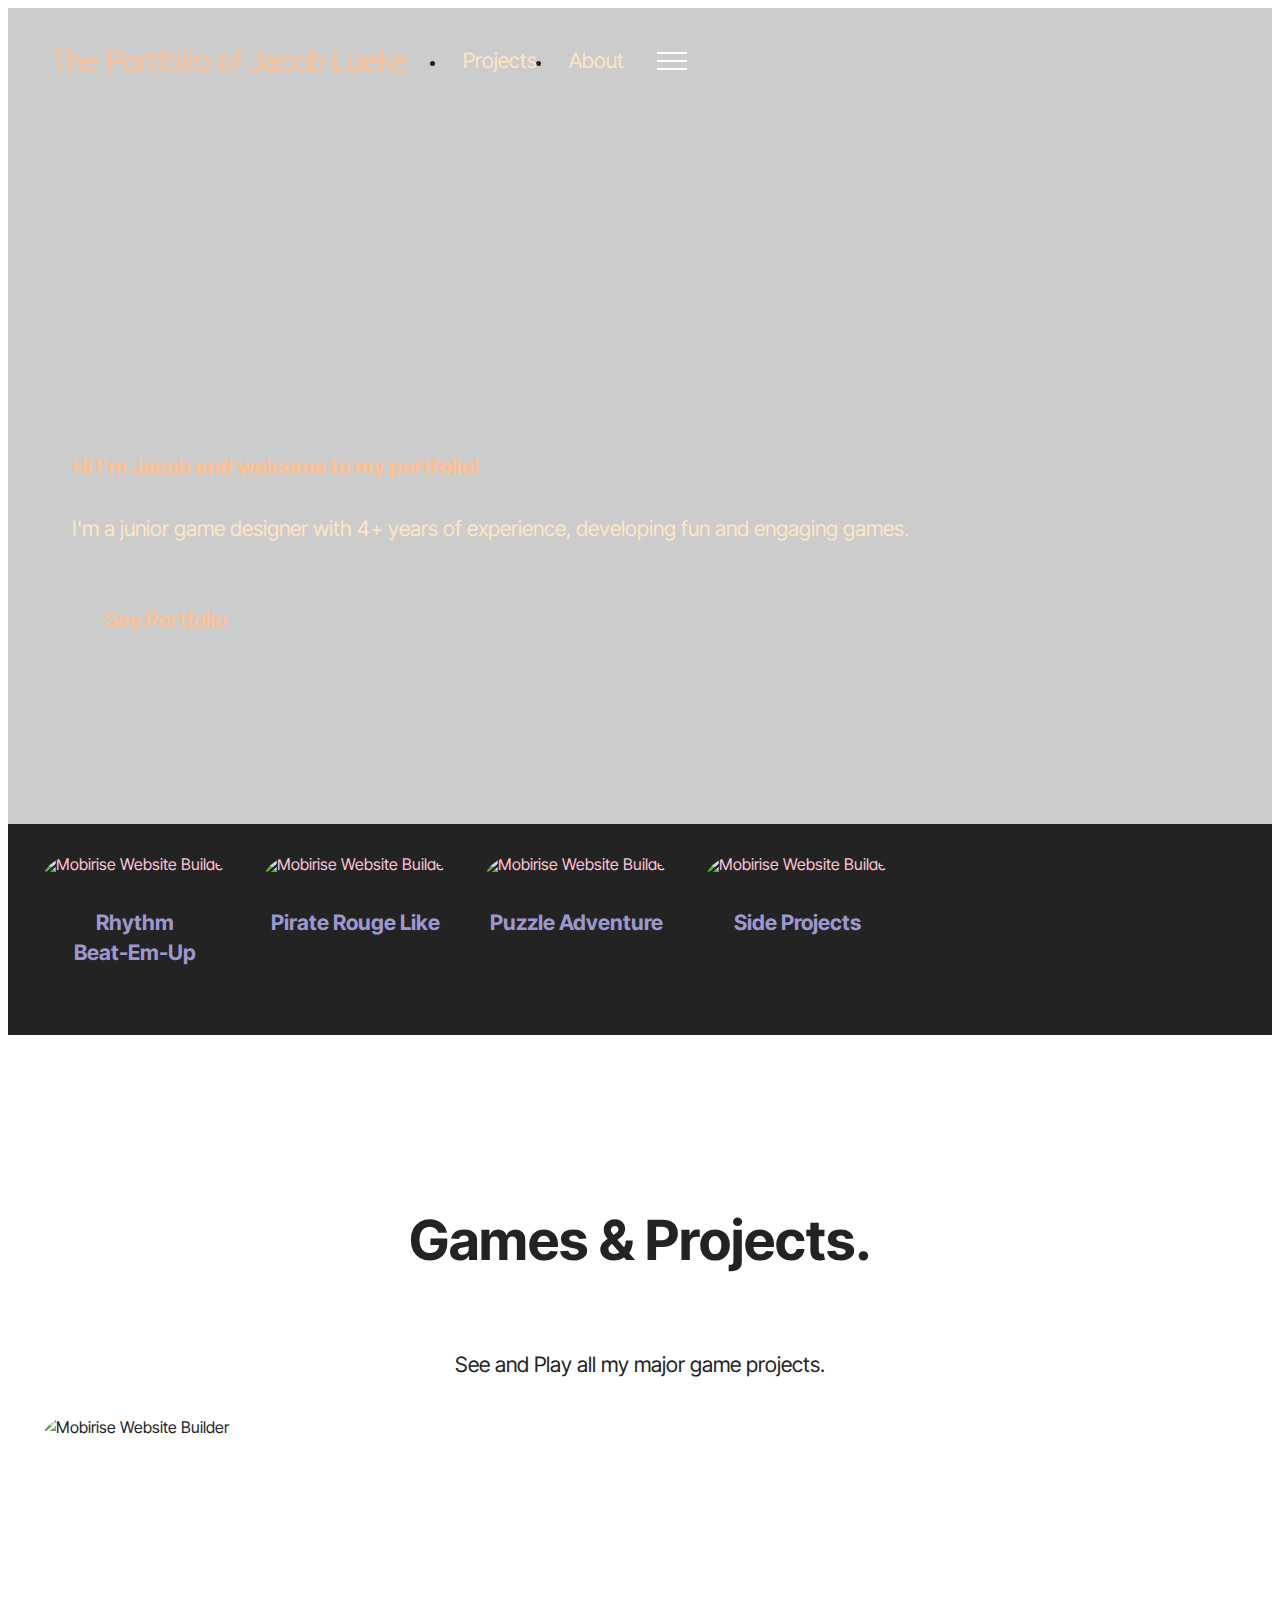
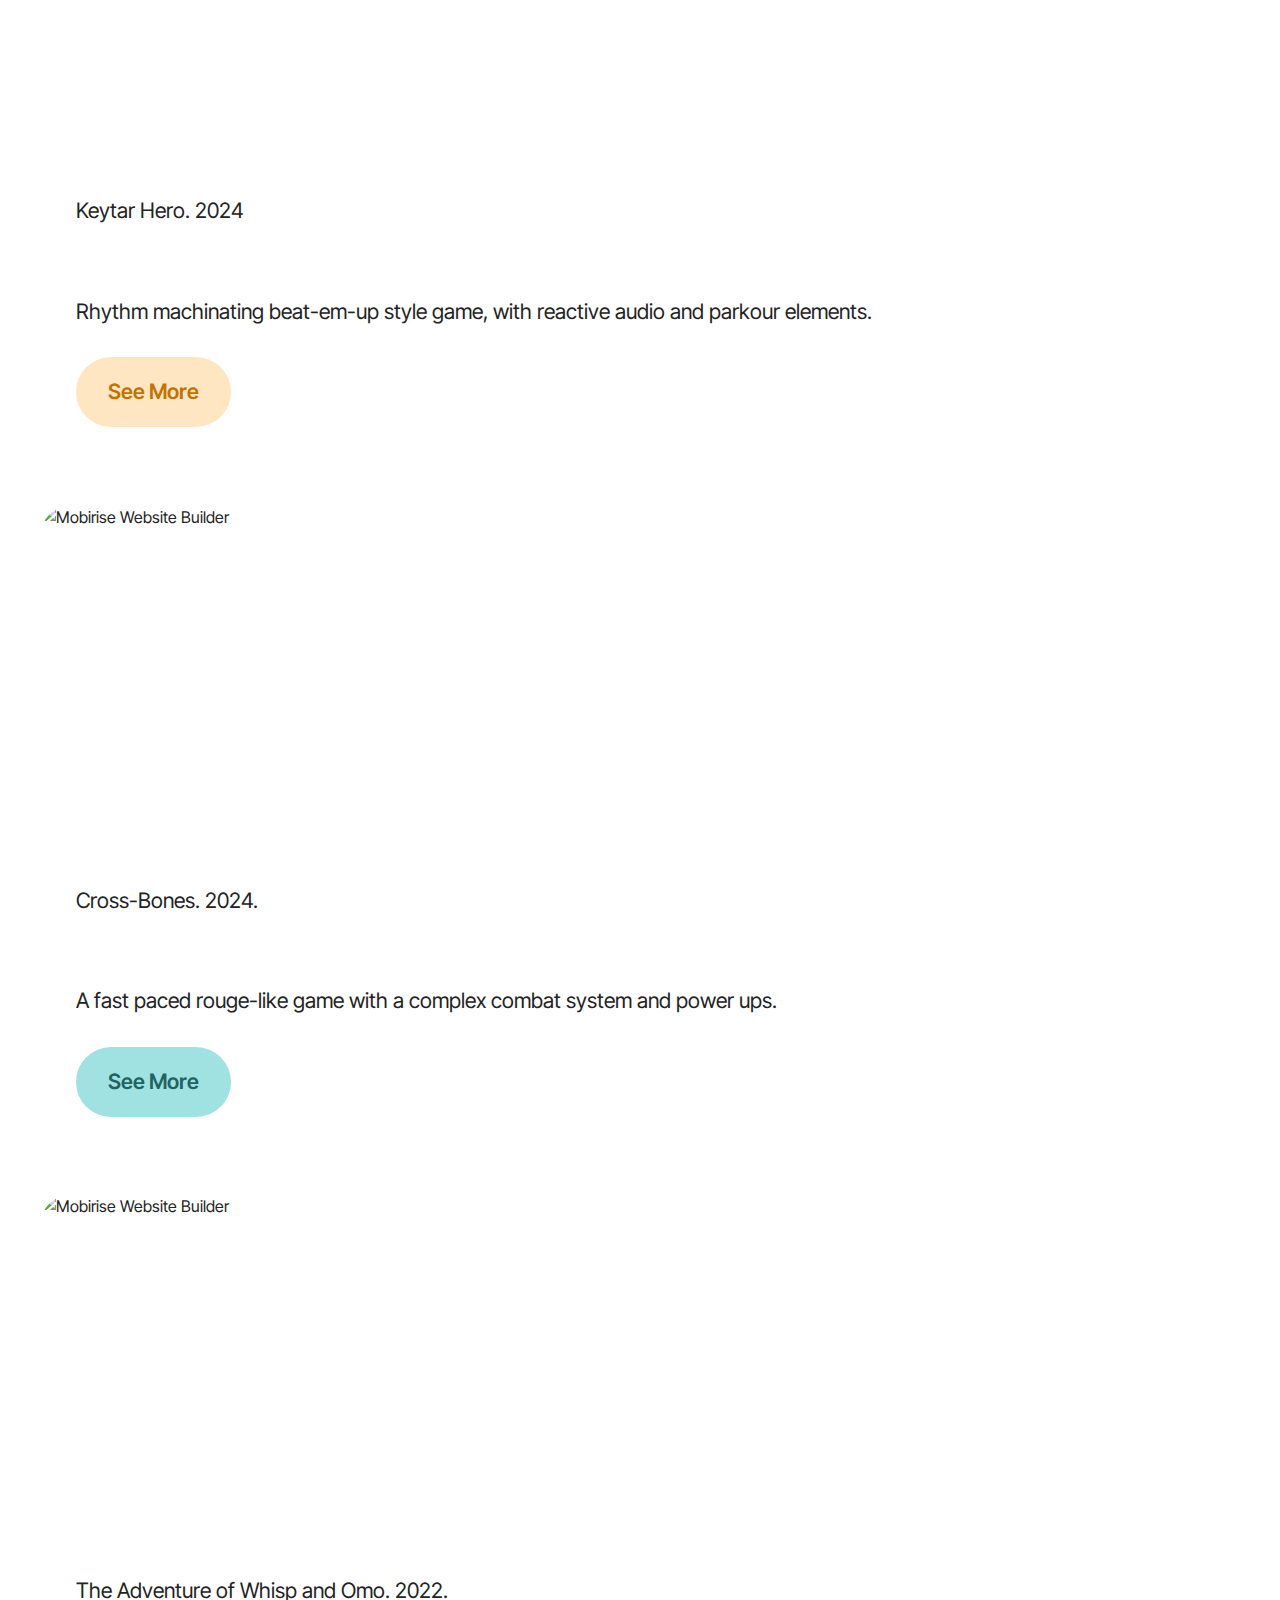
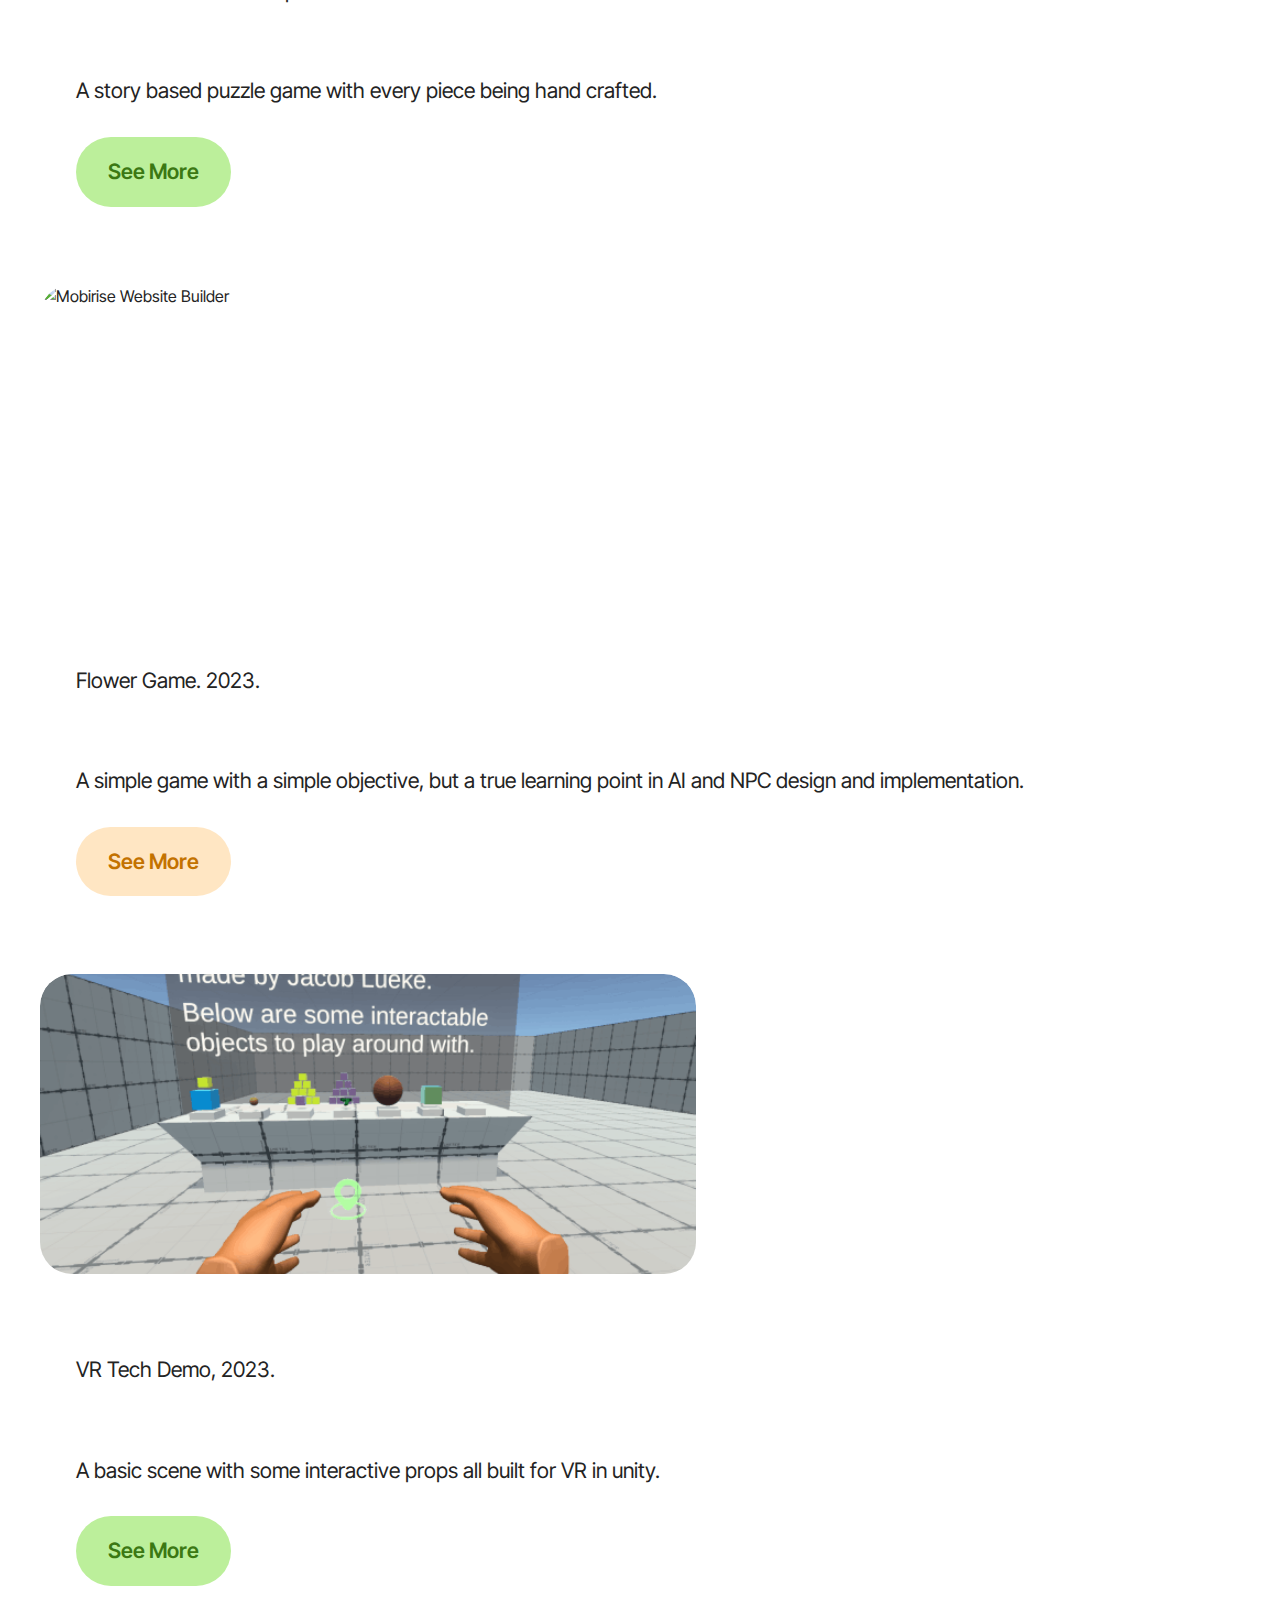
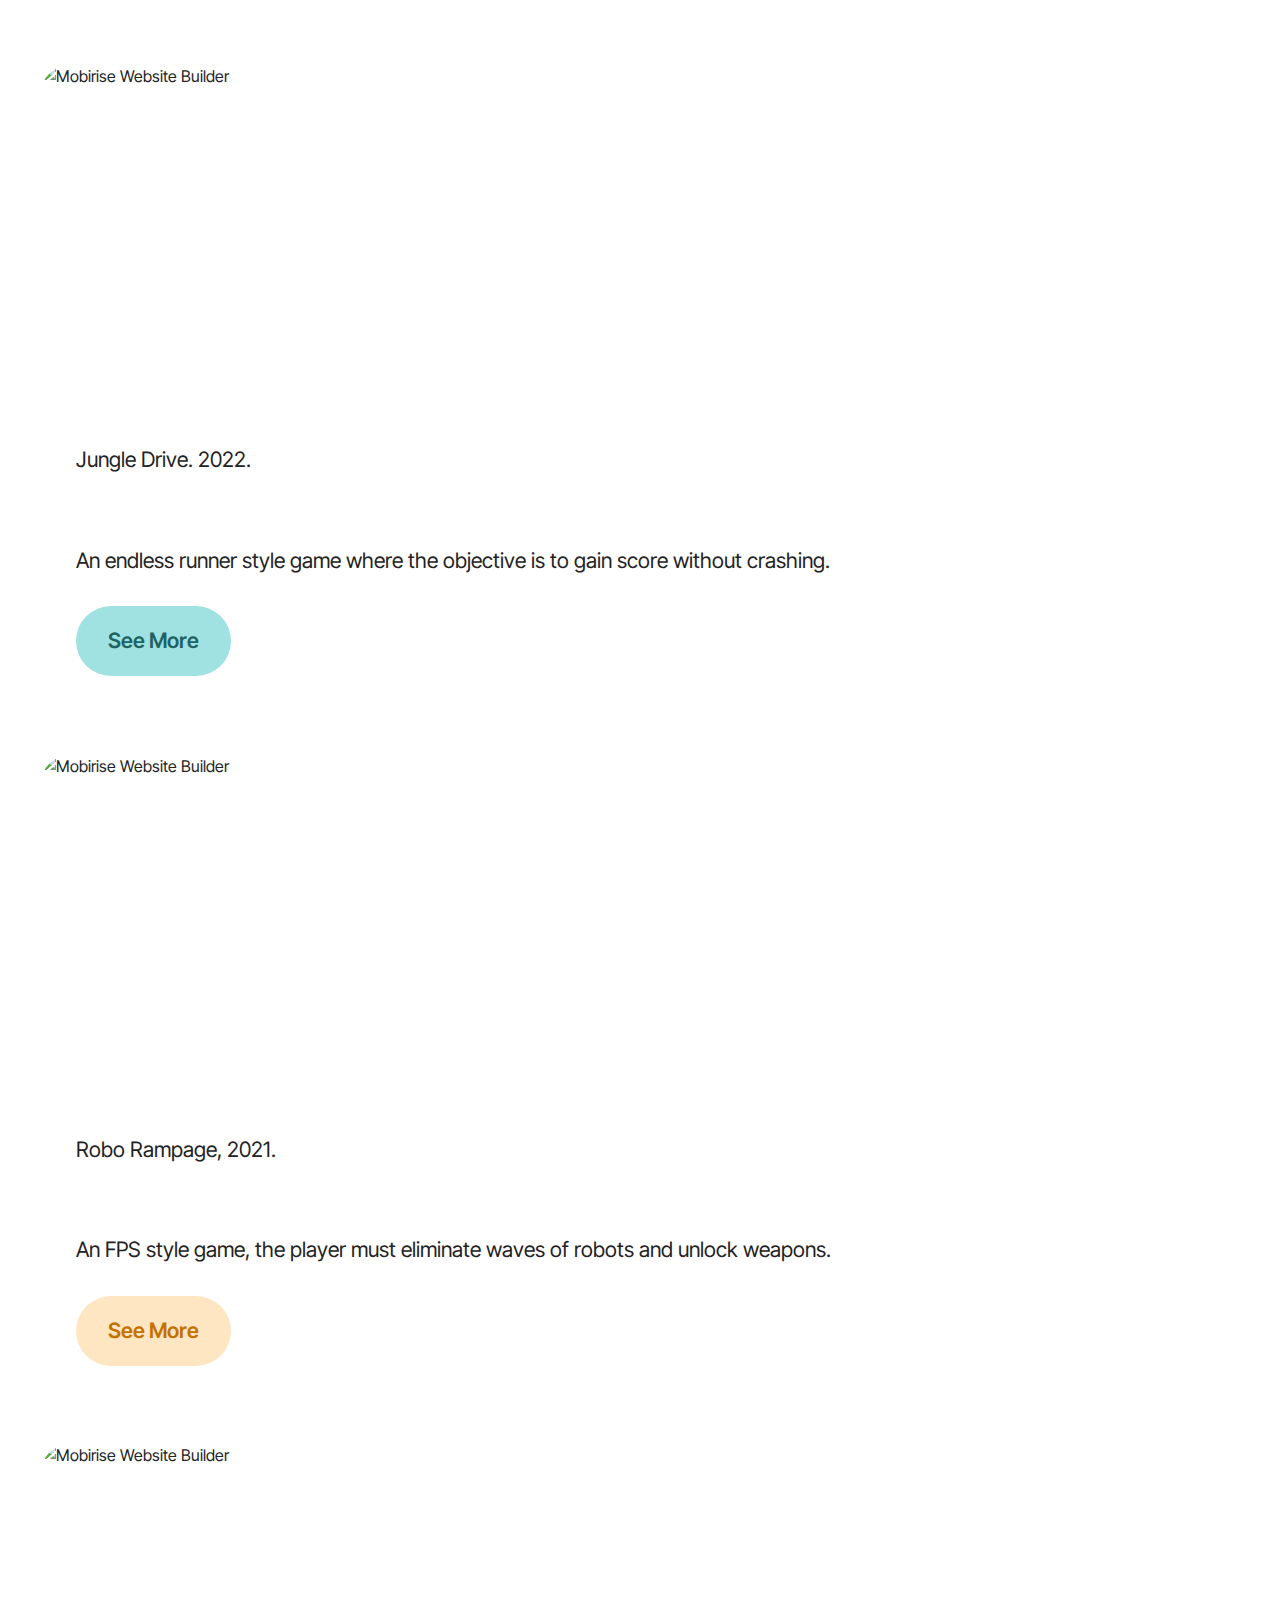
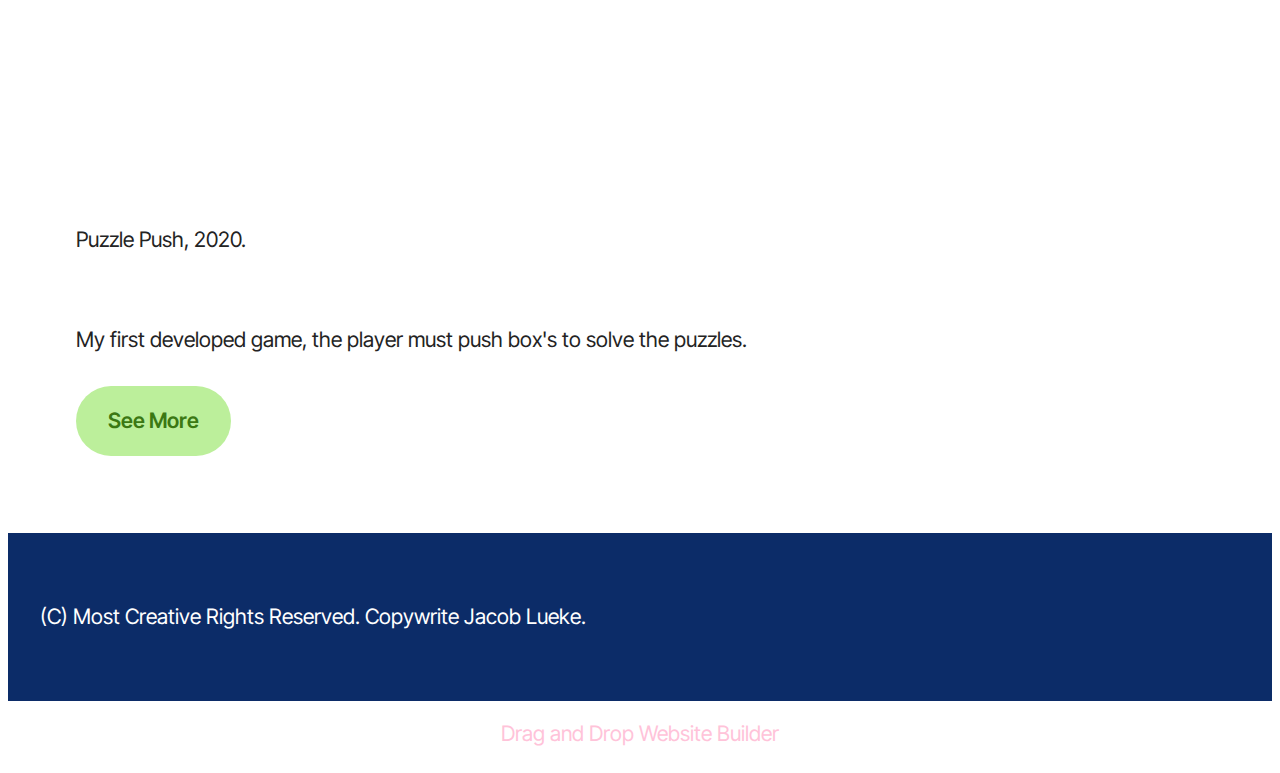
==== commit 220a89d9: "Removed home button" ====
--- a/index.html
+++ b/index.html
@@ -20,7 +20,7 @@
   <link rel="stylesheet" href="assets/theme/css/style.css">
   <link rel="preload" href="https://fonts.googleapis.com/css?family=Inter+Tight:100,200,300,400,500,600,700,800,900,100i,200i,300i,400i,500i,600i,700i,800i,900i&display=swap" as="style" onload="this.onload=null;this.rel='stylesheet'">
   <noscript><link rel="stylesheet" href="https://fonts.googleapis.com/css?family=Inter+Tight:100,200,300,400,500,600,700,800,900,100i,200i,300i,400i,500i,600i,700i,800i,900i&display=swap"></noscript>
-  <link rel="preload" as="style" href="assets/mobirise/css/mbr-additional.css?v=EqJZPz"><link rel="stylesheet" href="assets/mobirise/css/mbr-additional.css?v=EqJZPz" type="text/css">
+  <link rel="preload" as="style" href="assets/mobirise/css/mbr-additional.css?v=hkhCud"><link rel="stylesheet" href="assets/mobirise/css/mbr-additional.css?v=hkhCud" type="text/css">
 
   
   
@@ -35,7 +35,7 @@
 		<div class="container">
 			<div class="navbar-brand">
 				
-				<span class="navbar-caption-wrap"><a class="navbar-caption text-secondary display-5" href="https://mobiri.se">The Portfolio of Jacob Lueke&nbsp;</a></span>
+				<span class="navbar-caption-wrap"><a class="navbar-caption text-secondary text-primary display-5" href="index.html#top">The Portfolio of Jacob Lueke&nbsp;</a></span>
 			</div>
 			<button class="navbar-toggler" type="button" data-toggle="collapse" data-bs-toggle="collapse" data-target="#navbarSupportedContent" data-bs-target="#navbarSupportedContent" aria-controls="navbarNavAltMarkup" aria-expanded="false" aria-label="Toggle navigation">
 				<div class="hamburger">
@@ -47,9 +47,6 @@
 			</button>
 			<div class="collapse navbar-collapse opacityScroll" id="navbarSupportedContent">
 				<ul class="navbar-nav nav-dropdown nav-right" data-app-modern-menu="true"><li class="nav-item">
-						<a class="nav-link link text-success text-primary display-4" href="index.html#header18-d">Home</a>
-					</li>
-					<li class="nav-item">
 						<a class="nav-link link text-success text-primary display-4" href="index.html#pricing02-b" aria-expanded="false">Projects</a>
 					</li>
 					<li class="nav-item">
@@ -284,7 +281,7 @@
             
         </div>
     </div>
-</section><section class="display-7" style="padding: 0;align-items: center;justify-content: center;flex-wrap: wrap;    align-content: center;display: flex;position: relative;height: 4rem;"><a href="https://mobiri.se/2649144" style="flex: 1 1;height: 4rem;position: absolute;width: 100%;z-index: 1;"><img alt="" style="height: 4rem;" src="[data-uri]"></a><p style="margin: 0;text-align: center;" class="display-7">&#8204;</p><a style="z-index:1" href="https://mobirise.com/builder/no-code-website-builder.html">No Code Website Builder</a></section><script src="assets/bootstrap/js/bootstrap.bundle.min.js"></script>  <script src="assets/parallax/jarallax.js"></script>  <script src="assets/smoothscroll/smooth-scroll.js"></script>  <script src="assets/ytplayer/index.js"></script>  <script src="assets/dropdown/js/navbar-dropdown.js"></script>  <script src="assets/vimeoplayer/player.js"></script>  <script src="assets/theme/js/script.js"></script>  
+</section><section class="display-7" style="padding: 0;align-items: center;justify-content: center;flex-wrap: wrap;    align-content: center;display: flex;position: relative;height: 4rem;"><a href="https://mobiri.se/2649144" style="flex: 1 1;height: 4rem;position: absolute;width: 100%;z-index: 1;"><img alt="" style="height: 4rem;" src="[data-uri]"></a><p style="margin: 0;text-align: center;" class="display-7">&#8204;</p><a style="z-index:1" href="https://mobirise.com/drag-drop-website-builder.html">Drag and Drop Website Builder</a></section><script src="assets/bootstrap/js/bootstrap.bundle.min.js"></script>  <script src="assets/parallax/jarallax.js"></script>  <script src="assets/smoothscroll/smooth-scroll.js"></script>  <script src="assets/ytplayer/index.js"></script>  <script src="assets/dropdown/js/navbar-dropdown.js"></script>  <script src="assets/vimeoplayer/player.js"></script>  <script src="assets/theme/js/script.js"></script>  
   
   
 </body>
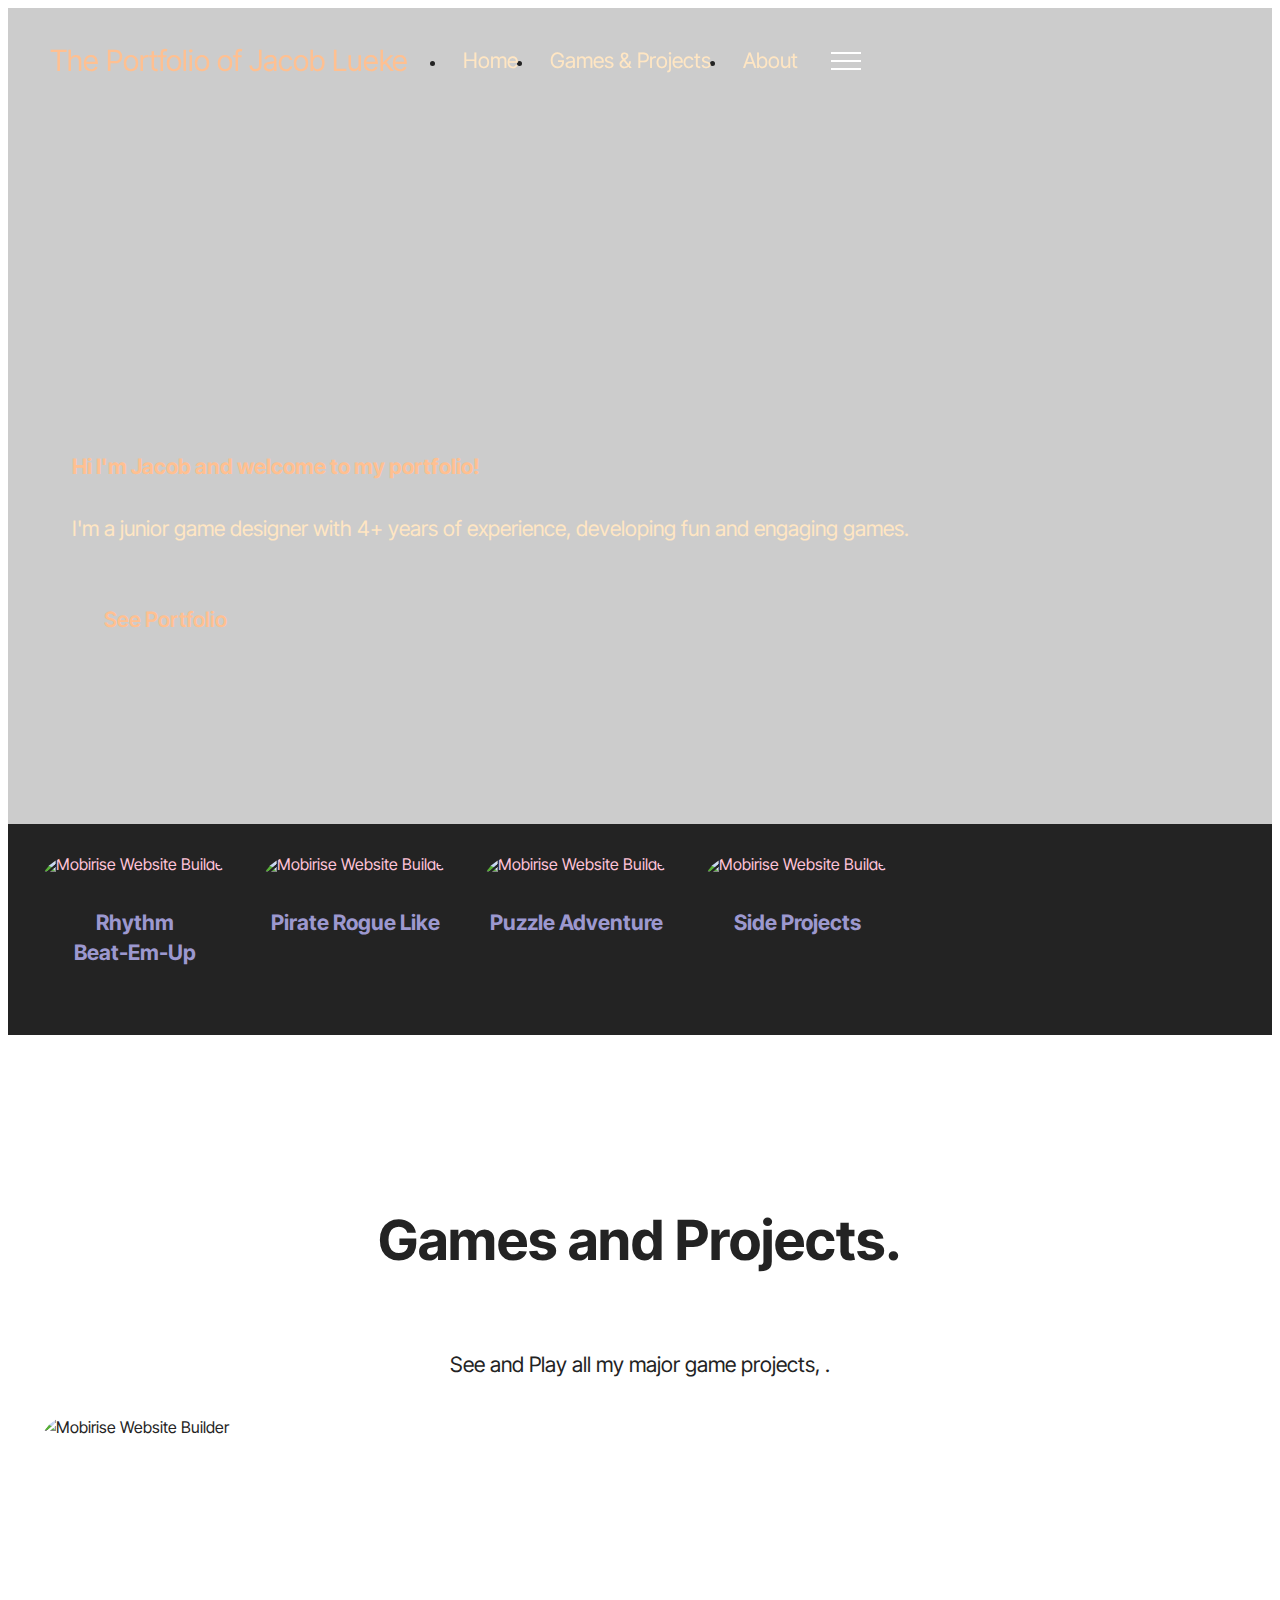
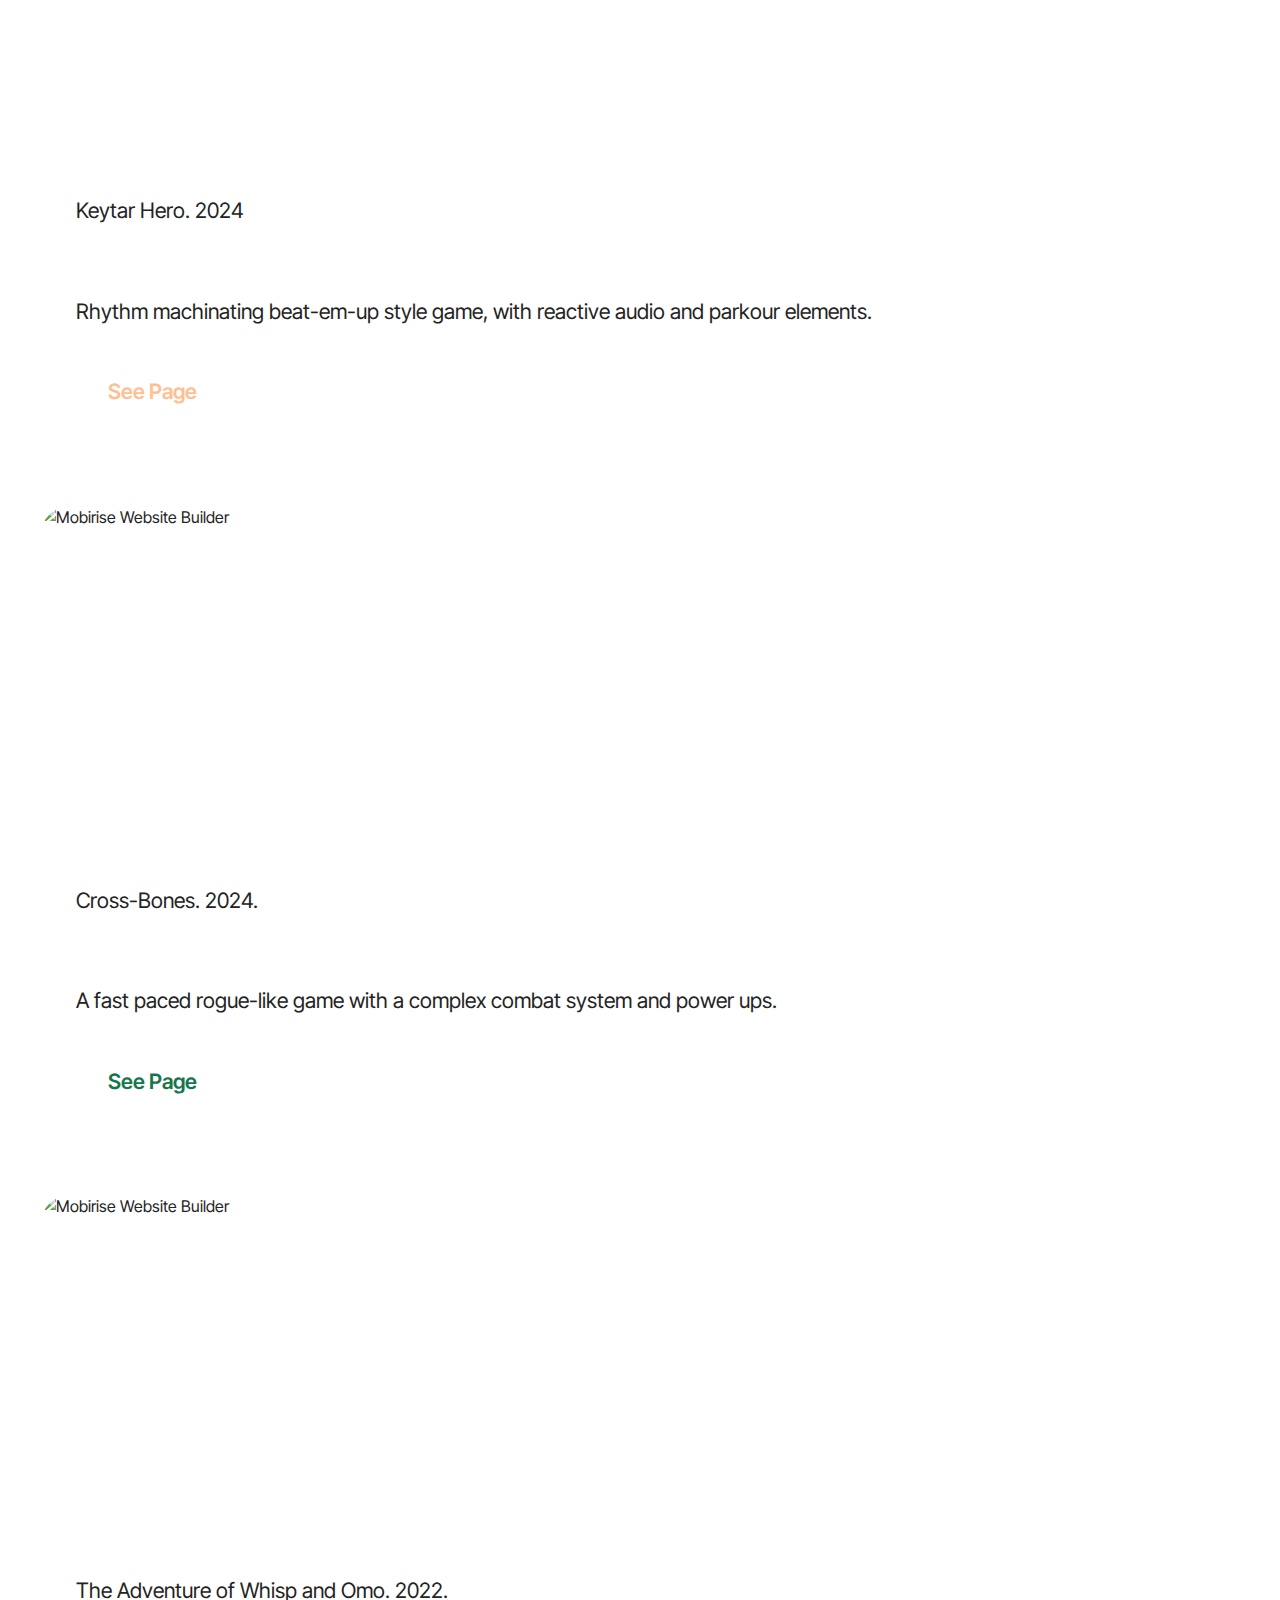
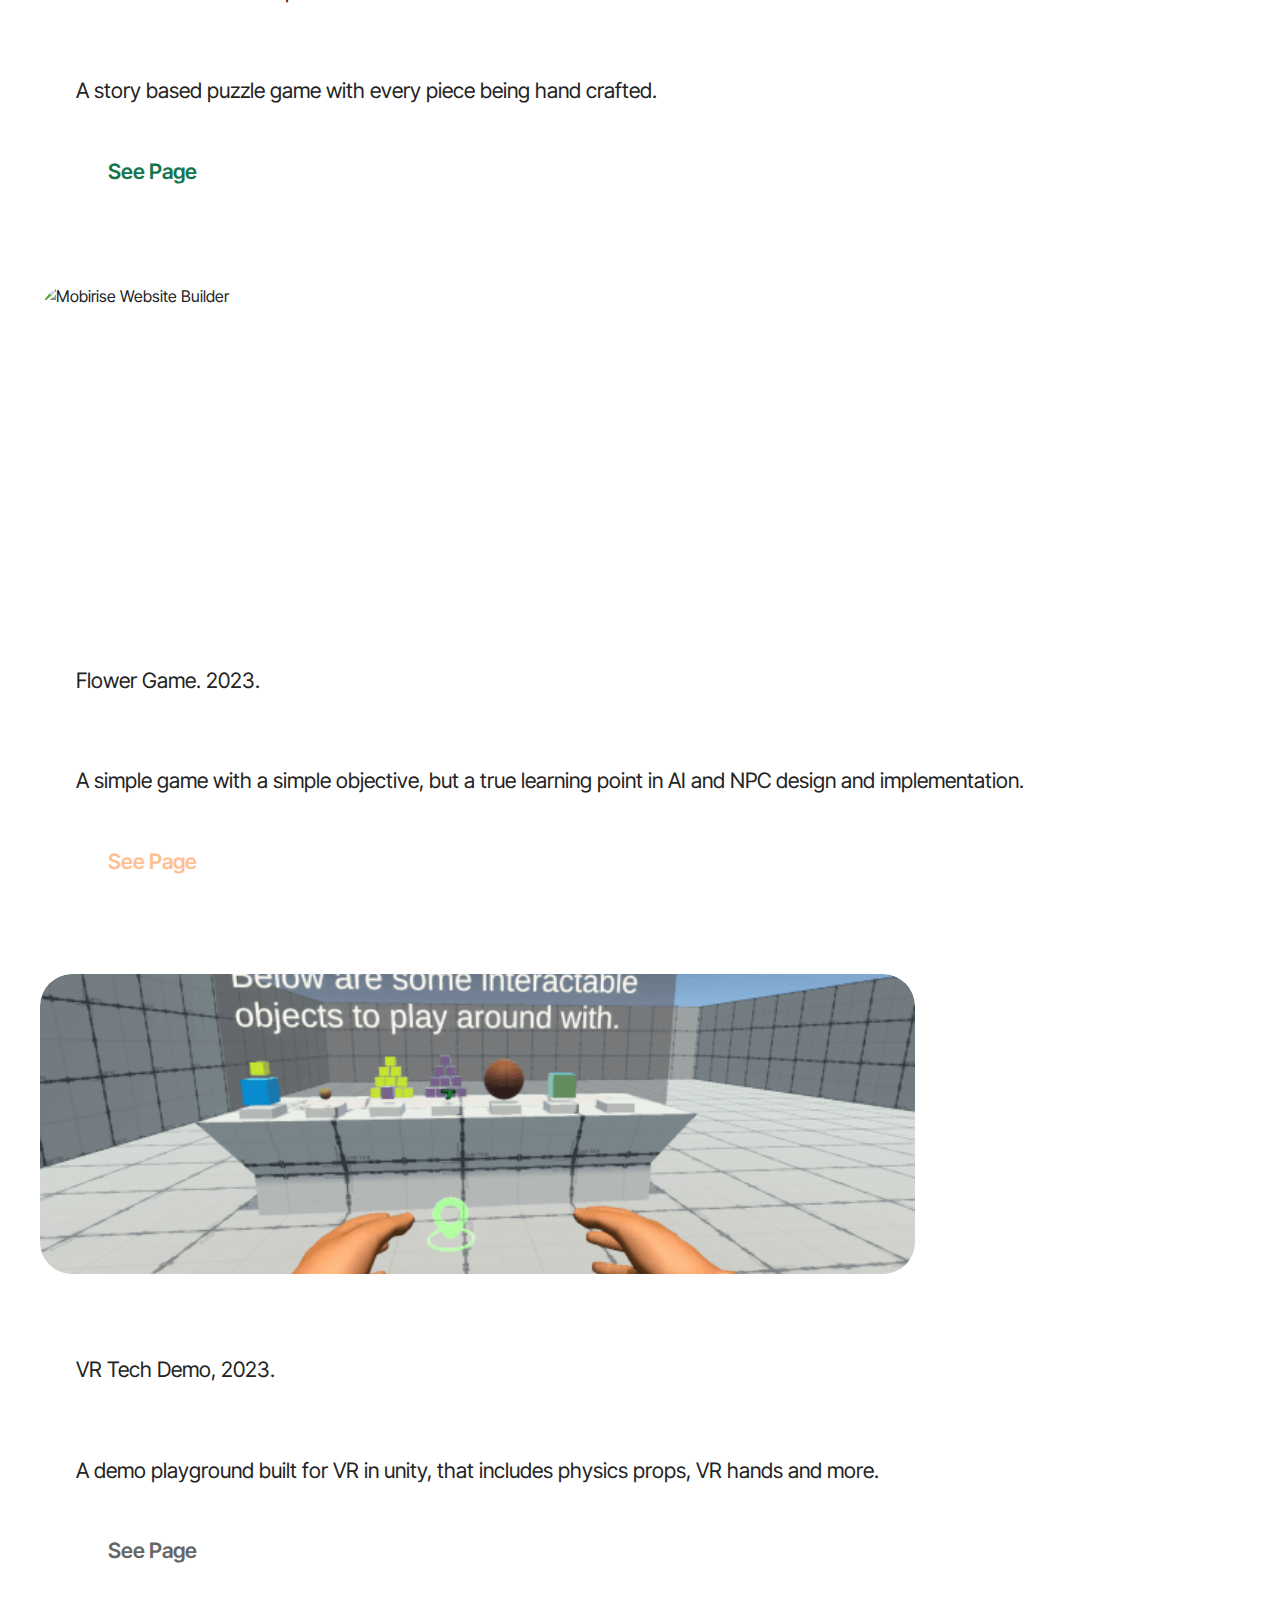
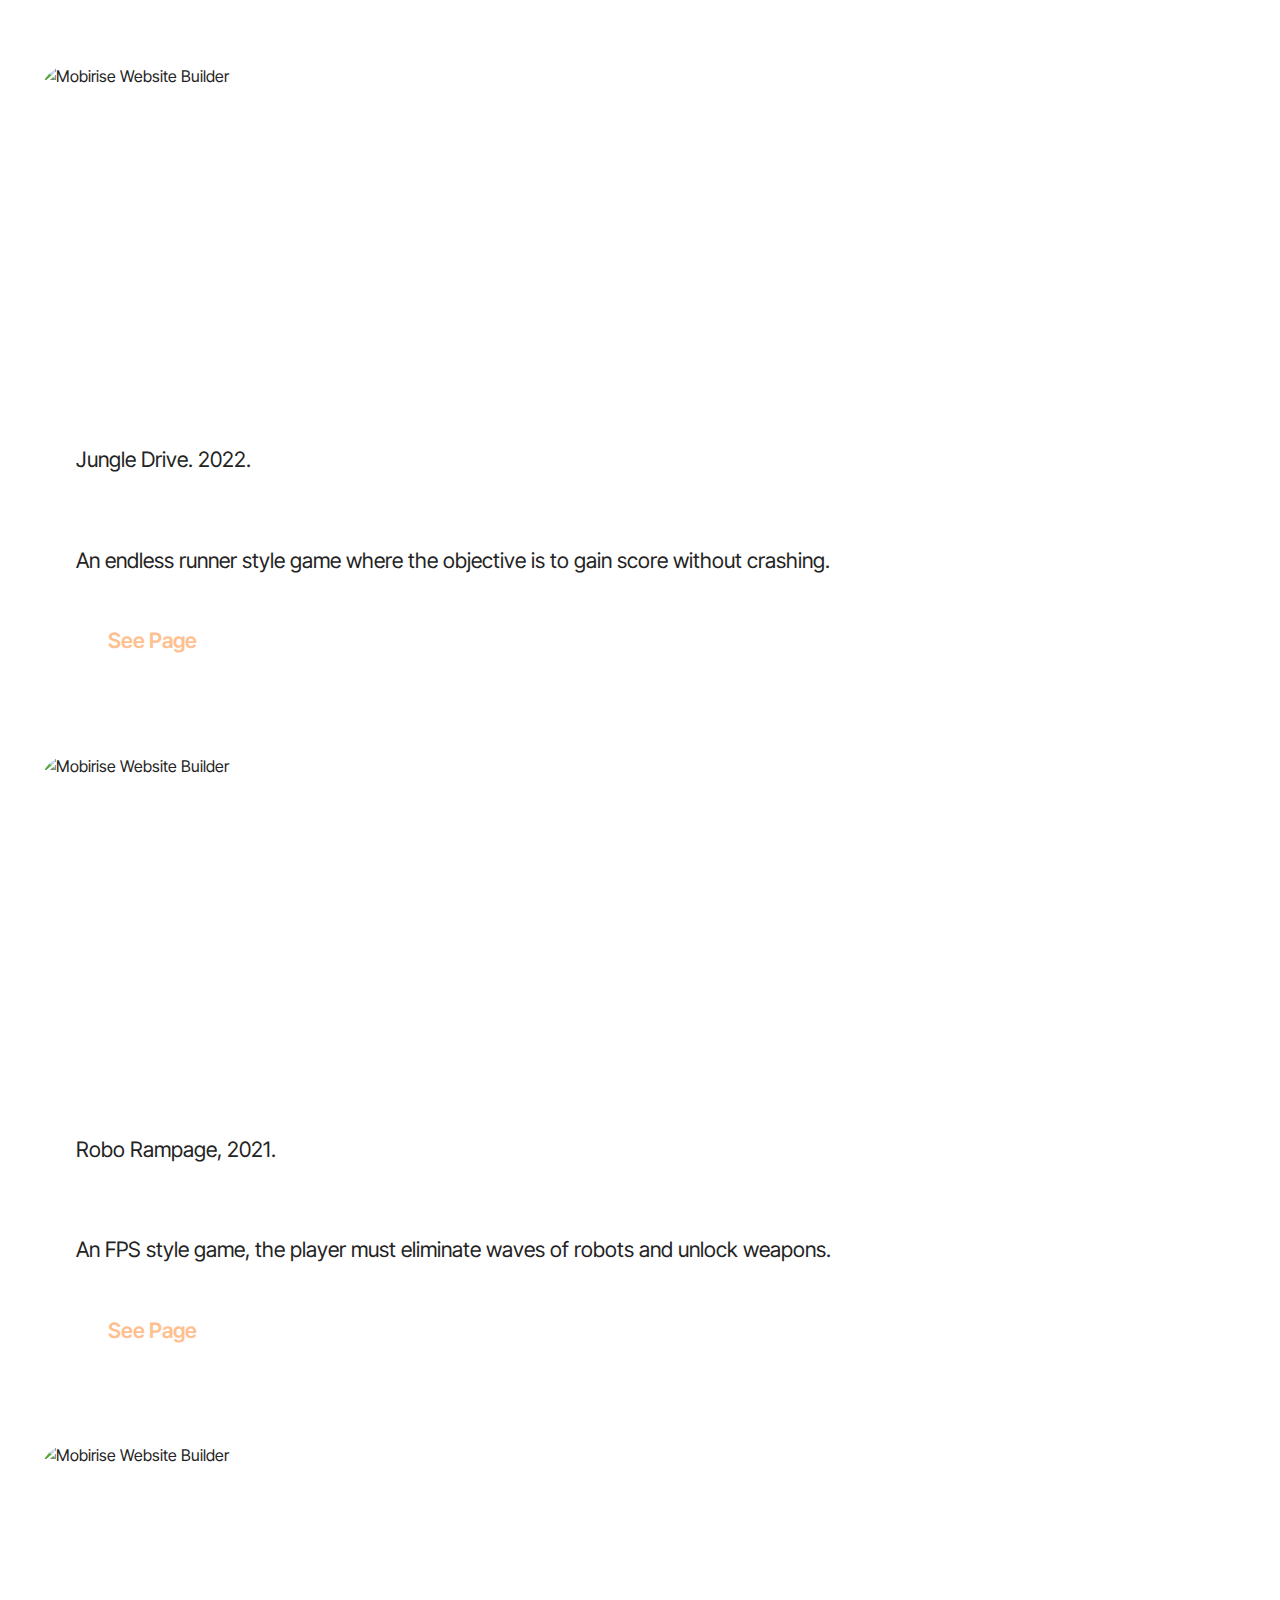
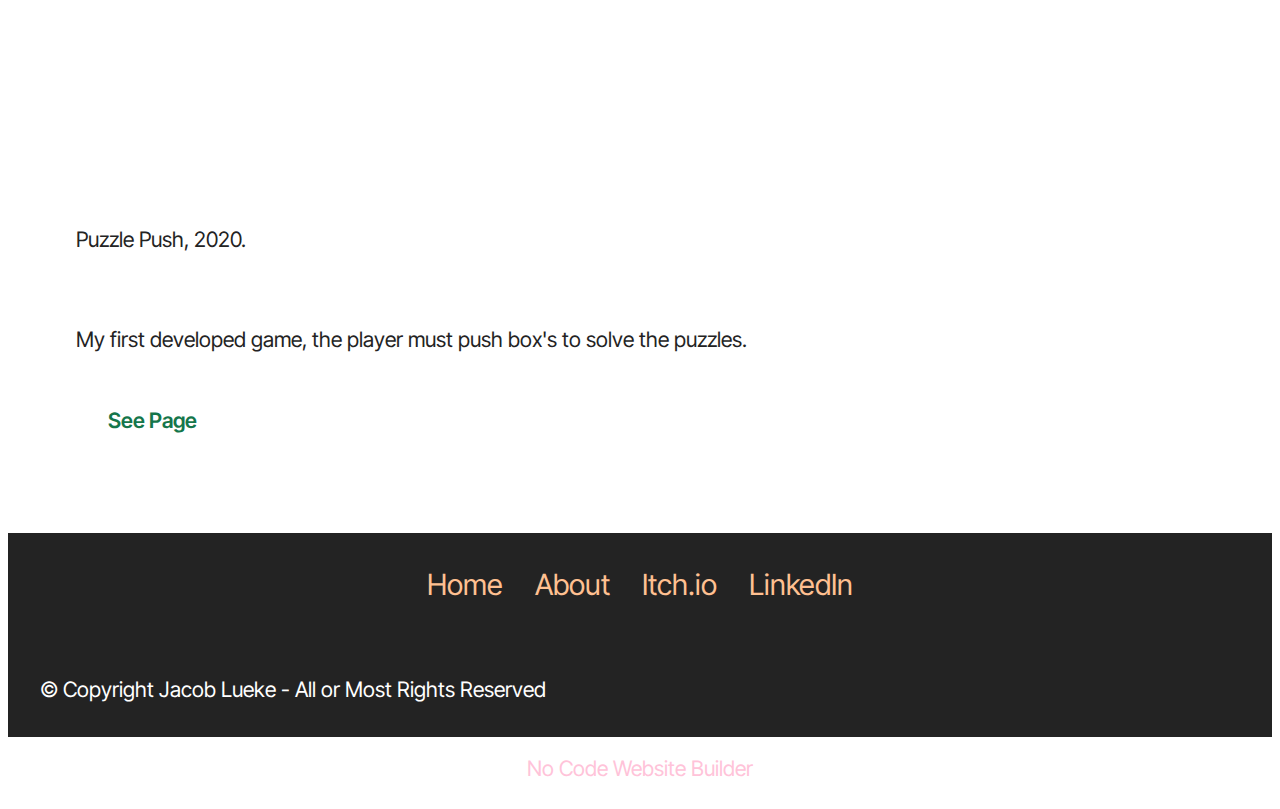
==== commit c4fc62d4: "More info on games, fixed spelling" ====
--- a/index.html
+++ b/index.html
@@ -17,10 +17,11 @@
   <link rel="stylesheet" href="assets/bootstrap/css/bootstrap-reboot.min.css">
   <link rel="stylesheet" href="assets/parallax/jarallax.css">
   <link rel="stylesheet" href="assets/dropdown/css/style.css">
+  <link rel="stylesheet" href="assets/socicon/css/styles.css">
   <link rel="stylesheet" href="assets/theme/css/style.css">
   <link rel="preload" href="https://fonts.googleapis.com/css?family=Inter+Tight:100,200,300,400,500,600,700,800,900,100i,200i,300i,400i,500i,600i,700i,800i,900i&display=swap" as="style" onload="this.onload=null;this.rel='stylesheet'">
   <noscript><link rel="stylesheet" href="https://fonts.googleapis.com/css?family=Inter+Tight:100,200,300,400,500,600,700,800,900,100i,200i,300i,400i,500i,600i,700i,800i,900i&display=swap"></noscript>
-  <link rel="preload" as="style" href="assets/mobirise/css/mbr-additional.css?v=hkhCud"><link rel="stylesheet" href="assets/mobirise/css/mbr-additional.css?v=hkhCud" type="text/css">
+  <link rel="preload" as="style" href="assets/mobirise/css/mbr-additional.css?v=5lWIq2"><link rel="stylesheet" href="assets/mobirise/css/mbr-additional.css?v=5lWIq2" type="text/css">
 
   
   
@@ -47,9 +48,8 @@
 			</button>
 			<div class="collapse navbar-collapse opacityScroll" id="navbarSupportedContent">
 				<ul class="navbar-nav nav-dropdown nav-right" data-app-modern-menu="true"><li class="nav-item">
-						<a class="nav-link link text-success text-primary display-4" href="index.html#pricing02-b" aria-expanded="false">Projects</a>
-					</li>
-					<li class="nav-item">
+						<a class="nav-link link text-success text-primary display-4" href="https://beeepbeepsheep.github.io/Portfolio/" aria-expanded="false">Home</a>
+					</li><li class="nav-item"><a class="nav-link link text-success text-primary display-4" href="index.html#pricing02-b">Games &amp; Projects</a></li><li class="nav-item">
 						<a class="nav-link link text-success text-primary display-4" href="page1.html#header17-x">About&nbsp;</a>
 					</li></ul>
 				
@@ -107,7 +107,7 @@
         </div>
         <div class="item-content align-left mt-3">
           <h5 class="item-title mbr-fonts-style mb-3 display-7">
-            <strong>Pirate Rouge Like</strong></h5>
+            <strong>Pirate Rogue Like</strong></h5>
           
           
         </div>
@@ -156,8 +156,8 @@
     <div class="row justify-content-center">
       <div class="col-12 content-head">
         <div class="mbr-section-head mb-5">
-          <h4 class="mbr-section-title mbr-fonts-style align-center mb-0 display-2"><strong>Games &amp; Projects.</strong></h4>
-          <h5 class="mbr-section-subtitle mbr-fonts-style align-center mb-0 mt-4 display-7">See and Play all my major game projects.</h5>
+          <h4 class="mbr-section-title mbr-fonts-style align-center mb-0 display-2"><strong>Games and Projects.</strong></h4>
+          <h5 class="mbr-section-subtitle mbr-fonts-style align-center mb-0 mt-4 display-7">See and Play all my major game projects, .</h5>
           
         </div>
       </div>
@@ -172,7 +172,7 @@
             
             <h6 class="item-subtitle mbr-fonts-style display-7">Keytar Hero. 2024</h6>
             <p class="mbr-text mbr-fonts-style display-7">Rhythm machinating beat-em-up style game, with reactive audio and parkour elements.</p>
-            <div class="mbr-section-btn item-footer"><a href="page2.html#header17-q" class="btn item-btn btn-success display-7">See More</a></div>
+            <div class="mbr-section-btn item-footer"><a href="page2.html#header17-q" class="btn item-btn btn-secondary-outline display-7">See Page</a></div>
           </div>
         </div>
       </div><div class="item features-image col-12 col-md-6 col-lg-3">
@@ -183,8 +183,8 @@
           <div class="item-content">
             
             <h6 class="item-subtitle mbr-fonts-style display-7">Cross-Bones. 2024.</h6>
-            <p class="mbr-text mbr-fonts-style display-7">A fast paced rouge-like game with a complex combat system and power ups.</p>
-            <div class="mbr-section-btn item-footer"><a href="page3.html#header17-15" class="btn item-btn btn-warning display-7">See More</a></div>
+            <p class="mbr-text mbr-fonts-style display-7">A fast paced rogue-like game with a complex combat system and power ups.</p>
+            <div class="mbr-section-btn item-footer"><a href="page3.html#header17-15" class="btn item-btn btn-warning-outline display-7">See Page</a></div>
           </div>
 
         </div>
@@ -198,7 +198,7 @@
             
             <h6 class="item-subtitle mbr-fonts-style display-7">The Adventure of Whisp and Omo. 2022.</h6>
             <p class="mbr-text mbr-fonts-style display-7">A story based puzzle game with every piece being hand crafted.</p>
-            <div class="mbr-section-btn item-footer"><a href="page4.html#header17-1b" class="btn item-btn btn-danger display-7">See More</a></div>
+            <div class="mbr-section-btn item-footer"><a href="page4.html#header17-1b" class="btn item-btn btn-warning-outline display-7">See Page</a></div>
           </div>
         </div>
       </div>
@@ -211,7 +211,7 @@
             
             <h6 class="item-subtitle mbr-fonts-style display-7">Flower Game. 2023.</h6>
             <p class="mbr-text mbr-fonts-style display-7">A simple game with a simple objective, but a true learning point in AI and NPC design and implementation.</p>
-            <div class="mbr-section-btn item-footer"><a href="page7.html#header17-1t" class="btn item-btn btn-success display-7">See More</a></div>
+            <div class="mbr-section-btn item-footer"><a href="page7.html#header17-1t" class="btn item-btn btn-secondary-outline display-7">See Page</a></div>
           </div>
         </div>
       </div><div class="item features-image col-12 col-md-6 col-lg-3">
@@ -222,8 +222,8 @@
           <div class="item-content">
             
             <h6 class="item-subtitle mbr-fonts-style display-7">VR Tech Demo, 2023.</h6>
-            <p class="mbr-text mbr-fonts-style display-7">A basic scene with some interactive props all built for VR in unity.</p>
-            <div class="mbr-section-btn item-footer"><a href="page1.html#video05-w" class="btn item-btn btn-danger display-7">See More</a></div>
+            <p class="mbr-text mbr-fonts-style display-7">A demo playground built for VR in unity, that includes physics props, VR hands and more.</p>
+            <div class="mbr-section-btn item-footer"><a href="page1.html#video05-w" class="btn item-btn btn-danger-outline display-7">See Page</a></div>
           </div>
         </div>
       </div><div class="item features-image col-12 col-md-6 col-lg-3">
@@ -235,7 +235,7 @@
             
             <h6 class="item-subtitle mbr-fonts-style display-7">Jungle Drive. 2022.</h6>
             <p class="mbr-text mbr-fonts-style display-7">An endless runner style game where the objective is to gain score without crashing.</p>
-            <div class="mbr-section-btn item-footer"><a href="page6.html#header17-1n" class="btn item-btn btn-warning display-7">See More</a></div>
+            <div class="mbr-section-btn item-footer"><a href="page6.html#header17-1n" class="btn item-btn btn-secondary-outline display-7">See Page</a></div>
           </div>
         </div>
       </div><div class="item features-image col-12 col-md-6 col-lg-3">
@@ -247,7 +247,7 @@
             
             <h6 class="item-subtitle mbr-fonts-style display-7">Robo Rampage, 2021.</h6>
             <p class="mbr-text mbr-fonts-style display-7">An FPS style game, the player must eliminate waves of robots and unlock weapons.</p>
-            <div class="mbr-section-btn item-footer"><a href="page5.html#header17-1h" class="btn item-btn btn-success display-7">See More</a></div>
+            <div class="mbr-section-btn item-footer"><a href="page5.html#header17-1h" class="btn item-btn btn-secondary-outline display-7">See Page</a></div>
           </div>
         </div>
       </div><div class="item features-image col-12 col-md-6 col-lg-3">
@@ -259,29 +259,40 @@
             
             <h6 class="item-subtitle mbr-fonts-style display-7">Puzzle Push, 2020.</h6>
             <p class="mbr-text mbr-fonts-style display-7">My first developed game, the player must push box's to solve the puzzles.</p>
-            <div class="mbr-section-btn item-footer"><a href="page1.html#features025-21" class="btn item-btn btn-danger display-7">See More</a></div>
-          </div>
-        </div>
-      </div>
-    </div>
-  </div>
-</section>
-
-<section data-bs-version="5.1" class="footer2 cid-u7AE1npYJg" once="footers" id="footer02-l">
-    
-
-    
+            <div class="mbr-section-btn item-footer"><a href="page1.html#features025-21" class="btn item-btn btn-warning-outline display-7">See Page</a></div>
+          </div>
+        </div>
+      </div>
+    </div>
+  </div>
+</section>
+
+<section data-bs-version="5.1" class="footer3 cid-ubDqteICMW" once="footers" id="footer03-2g">
+
+        
+
     
 
     <div class="container">
         <div class="row">
-            <div class="col-12 col-lg-6 center mt-2 mb-3">
-                <p class="mbr-fonts-style copyright mb-0 display-7">(C) Most Creative Rights Reserved. Copywrite Jacob Lueke.</p>
+            <div class="row-links">
+                <ul class="header-menu">
+                  
+                  
+                  
+                  
+                <li class="header-menu-item mbr-fonts-style display-5"><a href="index.html#top" class="text-secondary text-primary">Home</a></li><li class="header-menu-item mbr-fonts-style display-5"><a href="page1.html#header17-x" class="text-secondary text-primary">About</a></li><li class="header-menu-item mbr-fonts-style display-5"><a href="https://jacoblueke.itch.io/" class="text-secondary text-primary" target="_blank">Itch.io</a></li><li class="header-menu-item mbr-fonts-style display-5"><a href="https://www.linkedin.com/in/jacob-lueke-8b55b5227/" class="text-secondary text-primary" target="_blank">LinkedIn</a></li></ul>
+              </div>
+
+            
+            <div class="col-12 mt-4">
+                <p class="mbr-fonts-style copyright display-7">
+                    © Copyright Jacob Lueke - All or Most Rights Reserved
+                </p>
             </div>
-            
-        </div>
-    </div>
-</section><section class="display-7" style="padding: 0;align-items: center;justify-content: center;flex-wrap: wrap;    align-content: center;display: flex;position: relative;height: 4rem;"><a href="https://mobiri.se/2649144" style="flex: 1 1;height: 4rem;position: absolute;width: 100%;z-index: 1;"><img alt="" style="height: 4rem;" src="[data-uri]"></a><p style="margin: 0;text-align: center;" class="display-7">&#8204;</p><a style="z-index:1" href="https://mobirise.com/drag-drop-website-builder.html">Drag and Drop Website Builder</a></section><script src="assets/bootstrap/js/bootstrap.bundle.min.js"></script>  <script src="assets/parallax/jarallax.js"></script>  <script src="assets/smoothscroll/smooth-scroll.js"></script>  <script src="assets/ytplayer/index.js"></script>  <script src="assets/dropdown/js/navbar-dropdown.js"></script>  <script src="assets/vimeoplayer/player.js"></script>  <script src="assets/theme/js/script.js"></script>  
+        </div>
+    </div>
+</section><section class="display-7" style="padding: 0;align-items: center;justify-content: center;flex-wrap: wrap;    align-content: center;display: flex;position: relative;height: 4rem;"><a href="https://mobiri.se/2649144" style="flex: 1 1;height: 4rem;position: absolute;width: 100%;z-index: 1;"><img alt="" style="height: 4rem;" src="[data-uri]"></a><p style="margin: 0;text-align: center;" class="display-7">&#8204;</p><a style="z-index:1" href="https://mobirise.com/builder/no-code-website-builder.html">No Code Website Builder</a></section><script src="assets/bootstrap/js/bootstrap.bundle.min.js"></script>  <script src="assets/parallax/jarallax.js"></script>  <script src="assets/smoothscroll/smooth-scroll.js"></script>  <script src="assets/ytplayer/index.js"></script>  <script src="assets/dropdown/js/navbar-dropdown.js"></script>  <script src="assets/vimeoplayer/player.js"></script>  <script src="assets/theme/js/script.js"></script>  
   
   
 </body>
--- a/assets/mobirise/css/mbr-additional.css
+++ b/assets/mobirise/css/mbr-additional.css
@@ -152,13 +152,13 @@
   background-color: #ffe6c3 !important;
 }
 .bg-info {
-  background-color: #320707 !important;
+  background-color: #9c98cf !important;
 }
 .bg-warning {
-  background-color: #a0e2e1 !important;
+  background-color: #15764b !important;
 }
 .bg-danger {
-  background-color: #bcef9b !important;
+  background-color: #666666 !important;
 }
 .btn-primary,
 .btn-primary:active {
@@ -206,8 +206,8 @@
 }
 .btn-info,
 .btn-info:active {
-  background-color: #320707 !important;
-  border-color: #320707 !important;
+  background-color: #9c98cf !important;
+  border-color: #9c98cf !important;
   color: #ffffff !important;
   box-shadow: none;
 }
@@ -216,15 +216,15 @@
 .btn-info.focus,
 .btn-info.active {
   color: inherit;
-  background-color: #5f0d0d !important;
-  border-color: #5f0d0d !important;
+  background-color: #bdbbdf !important;
+  border-color: #bdbbdf !important;
   box-shadow: none;
 }
 .btn-info.disabled,
 .btn-info:disabled {
   color: #ffffff !important;
-  background-color: #5f0d0d !important;
-  border-color: #5f0d0d !important;
+  background-color: #bdbbdf !important;
+  border-color: #bdbbdf !important;
 }
 .btn-success,
 .btn-success:active {
@@ -250,9 +250,9 @@
 }
 .btn-warning,
 .btn-warning:active {
-  background-color: #a0e2e1 !important;
-  border-color: #a0e2e1 !important;
-  color: #1f6463 !important;
+  background-color: #15764b !important;
+  border-color: #15764b !important;
+  color: #ffffff !important;
   box-shadow: none;
 }
 .btn-warning:hover,
@@ -260,21 +260,21 @@
 .btn-warning.focus,
 .btn-warning.active {
   color: inherit;
-  background-color: #c7eeed !important;
-  border-color: #c7eeed !important;
+  background-color: #1da167 !important;
+  border-color: #1da167 !important;
   box-shadow: none;
 }
 .btn-warning.disabled,
 .btn-warning:disabled {
-  color: #1f6463 !important;
-  background-color: #c7eeed !important;
-  border-color: #c7eeed !important;
+  color: #ffffff !important;
+  background-color: #1da167 !important;
+  border-color: #1da167 !important;
 }
 .btn-danger,
 .btn-danger:active {
-  background-color: #bcef9b !important;
-  border-color: #bcef9b !important;
-  color: #3b7813 !important;
+  background-color: #666666 !important;
+  border-color: #666666 !important;
+  color: #ffffff !important;
   box-shadow: none;
 }
 .btn-danger:hover,
@@ -282,15 +282,15 @@
 .btn-danger.focus,
 .btn-danger.active {
   color: inherit;
-  background-color: #d9f6c7 !important;
-  border-color: #d9f6c7 !important;
+  background-color: #808080 !important;
+  border-color: #808080 !important;
   box-shadow: none;
 }
 .btn-danger.disabled,
 .btn-danger:disabled {
-  color: #3b7813 !important;
-  background-color: #d9f6c7 !important;
-  border-color: #d9f6c7 !important;
+  color: #ffffff !important;
+  background-color: #808080 !important;
+  border-color: #808080 !important;
 }
 .btn-white,
 .btn-white:active {
@@ -381,23 +381,23 @@
 .btn-info-outline,
 .btn-info-outline:active {
   background-color: transparent !important;
-  border-color: #320707;
-  color: #320707;
+  border-color: #9c98cf;
+  color: #9c98cf;
 }
 .btn-info-outline:hover,
 .btn-info-outline:focus,
 .btn-info-outline.focus,
 .btn-info-outline.active {
-  color: #000000 !important;
+  color: #635db3 !important;
   background-color: transparent !important;
-  border-color: #000000 !important;
+  border-color: #635db3 !important;
   box-shadow: none !important;
 }
 .btn-info-outline.disabled,
 .btn-info-outline:disabled {
   color: #ffffff !important;
-  background-color: #320707 !important;
-  border-color: #320707 !important;
+  background-color: #9c98cf !important;
+  border-color: #9c98cf !important;
 }
 .btn-success-outline,
 .btn-success-outline:active {
@@ -423,44 +423,44 @@
 .btn-warning-outline,
 .btn-warning-outline:active {
   background-color: transparent !important;
-  border-color: #a0e2e1;
-  color: #a0e2e1;
+  border-color: #15764b;
+  color: #15764b;
 }
 .btn-warning-outline:hover,
 .btn-warning-outline:focus,
 .btn-warning-outline.focus,
 .btn-warning-outline.active {
-  color: #5ececc !important;
+  color: #082c1c !important;
   background-color: transparent !important;
-  border-color: #5ececc !important;
+  border-color: #082c1c !important;
   box-shadow: none !important;
 }
 .btn-warning-outline.disabled,
 .btn-warning-outline:disabled {
-  color: #1f6463 !important;
-  background-color: #a0e2e1 !important;
-  border-color: #a0e2e1 !important;
+  color: #ffffff !important;
+  background-color: #15764b !important;
+  border-color: #15764b !important;
 }
 .btn-danger-outline,
 .btn-danger-outline:active {
   background-color: transparent !important;
-  border-color: #bcef9b;
-  color: #bcef9b;
+  border-color: #666666;
+  color: #666666;
 }
 .btn-danger-outline:hover,
 .btn-danger-outline:focus,
 .btn-danger-outline.focus,
 .btn-danger-outline.active {
-  color: #8ae350 !important;
+  color: #3b3b3b !important;
   background-color: transparent !important;
-  border-color: #8ae350 !important;
+  border-color: #3b3b3b !important;
   box-shadow: none !important;
 }
 .btn-danger-outline.disabled,
 .btn-danger-outline:disabled {
-  color: #3b7813 !important;
-  background-color: #bcef9b !important;
-  border-color: #bcef9b !important;
+  color: #ffffff !important;
+  background-color: #666666 !important;
+  border-color: #666666 !important;
 }
 .btn-black-outline,
 .btn-black-outline:active {
@@ -514,13 +514,13 @@
   color: #ffe6c3 !important;
 }
 .text-info {
-  color: #320707 !important;
+  color: #9c98cf !important;
 }
 .text-warning {
-  color: #a0e2e1 !important;
+  color: #15764b !important;
 }
 .text-danger {
-  color: #bcef9b !important;
+  color: #666666 !important;
 }
 .text-white {
   color: #fafafa !important;
@@ -546,17 +546,17 @@
 a.text-info:hover,
 a.text-info:focus,
 a.text-info.active {
-  color: #000000 !important;
+  color: #5952af !important;
 }
 a.text-warning:hover,
 a.text-warning:focus,
 a.text-warning.active {
-  color: #52cac8 !important;
+  color: #061f14 !important;
 }
 a.text-danger:hover,
 a.text-danger:focus,
 a.text-danger.active {
-  color: #81e143 !important;
+  color: #333333 !important;
 }
 a.text-white:hover,
 a.text-white:focus,
@@ -591,13 +591,13 @@
   background-color: #70c770;
 }
 .alert-info {
-  background-color: #320707;
+  background-color: #9c98cf;
 }
 .alert-warning {
-  background-color: #a0e2e1;
+  background-color: #15764b;
 }
 .alert-danger {
-  background-color: #bcef9b;
+  background-color: #666666;
 }
 .mbr-section-btn .btn:not(.btn-form) {
   border-radius: 100px;
@@ -630,15 +630,15 @@
 }
 .mbr-plan-header.bg-info .mbr-plan-subtitle,
 .mbr-plan-header.bg-info .mbr-plan-price-desc {
-  color: #f3abab;
+  color: #ffffff;
 }
 .mbr-plan-header.bg-warning .mbr-plan-subtitle,
 .mbr-plan-header.bg-warning .mbr-plan-price-desc {
-  color: #ffffff;
+  color: #30da8f;
 }
 .mbr-plan-header.bg-danger .mbr-plan-subtitle,
 .mbr-plan-header.bg-danger .mbr-plan-price-desc {
-  color: #ffffff;
+  color: #a6a6a6;
 }
 /* Scroll to top button*/
 .scrollToTop_wraper {
@@ -1553,72 +1553,61 @@
 .cid-u7vhAbvNoQ .content-head {
   max-width: 800px;
 }
-.cid-u7AE1npYJg {
-  padding-top: 3rem;
-  padding-bottom: 3rem;
-  background-color: #0c2c68;
-}
-.cid-u7AE1npYJg .mbr-fallback-image.disabled {
-  display: none;
-}
-.cid-u7AE1npYJg .mbr-fallback-image {
-  display: block;
-  background-size: cover;
-  background-position: center center;
-  width: 100%;
-  height: 100%;
-  position: absolute;
-  top: 0;
-}
-.cid-u7AE1npYJg .copyright {
-  color: #ffffff;
-  text-align: left;
-}
-.cid-u7AE1npYJg .center {
-  display: flex;
-  flex-direction: column;
+.cid-ubDqteICMW {
+  padding-top: 1rem;
+  padding-bottom: 2rem;
+  background-color: #232323;
+}
+.cid-ubDqteICMW .social-row {
+  display: flex;
   justify-content: center;
-}
-@media (max-width: 991px) {
-  .cid-u7AE1npYJg .row {
-    flex-direction: column-reverse !important;
-  }
-  .cid-u7AE1npYJg .row .copyright {
-    margin: 1rem 0 0 0;
-  }
-}
-.cid-u7AE1npYJg .row-links {
+  align-items: center;
+  flex-wrap: wrap;
+}
+.cid-ubDqteICMW .social-row .soc-item {
+  margin: 8px;
+}
+.cid-ubDqteICMW .social-row .soc-item a:hover .mbr-iconfont,
+.cid-ubDqteICMW .social-row .soc-item a:focus .mbr-iconfont {
+  background-color: #ffffff;
+}
+.cid-ubDqteICMW .social-row .soc-item a .mbr-iconfont {
+  width: 72px;
+  height: 72px;
+  display: flex;
+  align-items: center;
+  justify-content: center;
+  border-radius: 100%;
+  font-size: 32px;
+  background-color: #edefeb;
+  color: #163300;
+  transition: all 0.3s ease-in-out;
+}
+.cid-ubDqteICMW .row-links {
   width: 100%;
   justify-content: center;
 }
-.cid-u7AE1npYJg .row-links .row-links-soc {
+.cid-ubDqteICMW .header-menu {
   list-style: none;
   display: flex;
-  justify-content: right;
+  justify-content: center;
   flex-wrap: wrap;
   padding: 0;
   margin-bottom: 0;
 }
-@media (max-width: 991px) {
-  .cid-u7AE1npYJg .row-links .row-links-soc {
-    justify-content: center;
-  }
-}
-.cid-u7AE1npYJg .row-links .row-links-soc li {
-  padding: 0 1rem 0rem 1rem;
-}
-@media (max-width: 767px) {
-  .cid-u7AE1npYJg .row-links .row-links-soc li {
-    padding: 0 1rem 1rem 1rem;
-  }
-}
-.cid-u7AE1npYJg .row-links .row-links-soc li p {
+.cid-ubDqteICMW .header-menu li {
+  padding: 0 1rem 1rem 1rem;
+}
+.cid-ubDqteICMW .header-menu li p {
   margin: 0;
 }
-@media (max-width: 991px) {
-  .cid-u7AE1npYJg .copyright {
-    text-align: center;
-  }
+.cid-ubDqteICMW .copyright {
+  margin-bottom: 0;
+  color: #ffffff;
+  text-align: center;
+}
+.cid-ubDqteICMW .mbr-section-title {
+  color: #ffffff;
 }
 .cid-u7u7BPMNBJ {
   z-index: 1000;
@@ -2834,72 +2823,61 @@
 .cid-ublMoGdp1L .mbr-section-btn {
   text-align: left;
 }
-.cid-u7AE1npYJg {
-  padding-top: 3rem;
-  padding-bottom: 3rem;
+.cid-ubDqteICMW {
+  padding-top: 1rem;
+  padding-bottom: 2rem;
   background-color: #232323;
 }
-.cid-u7AE1npYJg .mbr-fallback-image.disabled {
-  display: none;
-}
-.cid-u7AE1npYJg .mbr-fallback-image {
-  display: block;
-  background-size: cover;
-  background-position: center center;
-  width: 100%;
-  height: 100%;
-  position: absolute;
-  top: 0;
-}
-.cid-u7AE1npYJg .copyright {
-  color: #ffffff;
-  text-align: left;
-}
-.cid-u7AE1npYJg .center {
-  display: flex;
-  flex-direction: column;
+.cid-ubDqteICMW .social-row {
+  display: flex;
   justify-content: center;
-}
-@media (max-width: 991px) {
-  .cid-u7AE1npYJg .row {
-    flex-direction: column-reverse !important;
-  }
-  .cid-u7AE1npYJg .row .copyright {
-    margin: 1rem 0 0 0;
-  }
-}
-.cid-u7AE1npYJg .row-links {
+  align-items: center;
+  flex-wrap: wrap;
+}
+.cid-ubDqteICMW .social-row .soc-item {
+  margin: 8px;
+}
+.cid-ubDqteICMW .social-row .soc-item a:hover .mbr-iconfont,
+.cid-ubDqteICMW .social-row .soc-item a:focus .mbr-iconfont {
+  background-color: #ffffff;
+}
+.cid-ubDqteICMW .social-row .soc-item a .mbr-iconfont {
+  width: 72px;
+  height: 72px;
+  display: flex;
+  align-items: center;
+  justify-content: center;
+  border-radius: 100%;
+  font-size: 32px;
+  background-color: #edefeb;
+  color: #163300;
+  transition: all 0.3s ease-in-out;
+}
+.cid-ubDqteICMW .row-links {
   width: 100%;
   justify-content: center;
 }
-.cid-u7AE1npYJg .row-links .row-links-soc {
+.cid-ubDqteICMW .header-menu {
   list-style: none;
   display: flex;
-  justify-content: right;
+  justify-content: center;
   flex-wrap: wrap;
   padding: 0;
   margin-bottom: 0;
 }
-@media (max-width: 991px) {
-  .cid-u7AE1npYJg .row-links .row-links-soc {
-    justify-content: center;
-  }
-}
-.cid-u7AE1npYJg .row-links .row-links-soc li {
-  padding: 0 1rem 0rem 1rem;
-}
-@media (max-width: 767px) {
-  .cid-u7AE1npYJg .row-links .row-links-soc li {
-    padding: 0 1rem 1rem 1rem;
-  }
-}
-.cid-u7AE1npYJg .row-links .row-links-soc li p {
+.cid-ubDqteICMW .header-menu li {
+  padding: 0 1rem 1rem 1rem;
+}
+.cid-ubDqteICMW .header-menu li p {
   margin: 0;
 }
-@media (max-width: 991px) {
-  .cid-u7AE1npYJg .copyright {
-    text-align: center;
-  }
+.cid-ubDqteICMW .copyright {
+  margin-bottom: 0;
+  color: #ffffff;
+  text-align: center;
+}
+.cid-ubDqteICMW .mbr-section-title {
+  color: #ffffff;
 }
 .cid-u7u7BPMNBJ {
   z-index: 1000;
@@ -3516,7 +3494,7 @@
 .cid-u7AF37ON2F .mbr-text,
 .cid-u7AF37ON2F .mbr-section-btn {
   text-align: left;
-  color: #ffe6c3;
+  color: #ffffff;
 }
 .cid-u7AF37ON2F .mbr-section-title {
   color: #ffa600;
@@ -3827,72 +3805,61 @@
 .cid-u7AFuz7h86 H4 {
   color: #ffe6c3;
 }
-.cid-u7AE1npYJg {
-  padding-top: 3rem;
-  padding-bottom: 3rem;
-  background-color: #0c2c68;
-}
-.cid-u7AE1npYJg .mbr-fallback-image.disabled {
-  display: none;
-}
-.cid-u7AE1npYJg .mbr-fallback-image {
-  display: block;
-  background-size: cover;
-  background-position: center center;
-  width: 100%;
-  height: 100%;
-  position: absolute;
-  top: 0;
-}
-.cid-u7AE1npYJg .copyright {
-  color: #ffffff;
-  text-align: left;
-}
-.cid-u7AE1npYJg .center {
-  display: flex;
-  flex-direction: column;
+.cid-ubDqteICMW {
+  padding-top: 1rem;
+  padding-bottom: 2rem;
+  background-color: #232323;
+}
+.cid-ubDqteICMW .social-row {
+  display: flex;
   justify-content: center;
-}
-@media (max-width: 991px) {
-  .cid-u7AE1npYJg .row {
-    flex-direction: column-reverse !important;
-  }
-  .cid-u7AE1npYJg .row .copyright {
-    margin: 1rem 0 0 0;
-  }
-}
-.cid-u7AE1npYJg .row-links {
+  align-items: center;
+  flex-wrap: wrap;
+}
+.cid-ubDqteICMW .social-row .soc-item {
+  margin: 8px;
+}
+.cid-ubDqteICMW .social-row .soc-item a:hover .mbr-iconfont,
+.cid-ubDqteICMW .social-row .soc-item a:focus .mbr-iconfont {
+  background-color: #ffffff;
+}
+.cid-ubDqteICMW .social-row .soc-item a .mbr-iconfont {
+  width: 72px;
+  height: 72px;
+  display: flex;
+  align-items: center;
+  justify-content: center;
+  border-radius: 100%;
+  font-size: 32px;
+  background-color: #edefeb;
+  color: #163300;
+  transition: all 0.3s ease-in-out;
+}
+.cid-ubDqteICMW .row-links {
   width: 100%;
   justify-content: center;
 }
-.cid-u7AE1npYJg .row-links .row-links-soc {
+.cid-ubDqteICMW .header-menu {
   list-style: none;
   display: flex;
-  justify-content: right;
+  justify-content: center;
   flex-wrap: wrap;
   padding: 0;
   margin-bottom: 0;
 }
-@media (max-width: 991px) {
-  .cid-u7AE1npYJg .row-links .row-links-soc {
-    justify-content: center;
-  }
-}
-.cid-u7AE1npYJg .row-links .row-links-soc li {
-  padding: 0 1rem 0rem 1rem;
-}
-@media (max-width: 767px) {
-  .cid-u7AE1npYJg .row-links .row-links-soc li {
-    padding: 0 1rem 1rem 1rem;
-  }
-}
-.cid-u7AE1npYJg .row-links .row-links-soc li p {
+.cid-ubDqteICMW .header-menu li {
+  padding: 0 1rem 1rem 1rem;
+}
+.cid-ubDqteICMW .header-menu li p {
   margin: 0;
 }
-@media (max-width: 991px) {
-  .cid-u7AE1npYJg .copyright {
-    text-align: center;
-  }
+.cid-ubDqteICMW .copyright {
+  margin-bottom: 0;
+  color: #ffffff;
+  text-align: center;
+}
+.cid-ubDqteICMW .mbr-section-title {
+  color: #ffffff;
 }
 .cid-ublHmy29GR {
   z-index: 1000;
@@ -4512,7 +4479,7 @@
   color: #1f6463;
 }
 .cid-ublHmyofeW .mbr-section-title {
-  color: #1f6463;
+  color: #911f45;
   text-align: left;
 }
 .cid-ublHmyZG5t {
@@ -4856,72 +4823,61 @@
 .cid-ubmbdDTD3h .mbr-section-btn {
   color: #ffe6c3;
 }
-.cid-ublHmA0eLE {
-  padding-top: 3rem;
-  padding-bottom: 3rem;
-  background-color: #0c2c68;
-}
-.cid-ublHmA0eLE .mbr-fallback-image.disabled {
-  display: none;
-}
-.cid-ublHmA0eLE .mbr-fallback-image {
-  display: block;
-  background-size: cover;
-  background-position: center center;
-  width: 100%;
-  height: 100%;
-  position: absolute;
-  top: 0;
-}
-.cid-ublHmA0eLE .copyright {
-  color: #ffffff;
-  text-align: left;
-}
-.cid-ublHmA0eLE .center {
-  display: flex;
-  flex-direction: column;
+.cid-ubDqteICMW {
+  padding-top: 1rem;
+  padding-bottom: 2rem;
+  background-color: #232323;
+}
+.cid-ubDqteICMW .social-row {
+  display: flex;
   justify-content: center;
-}
-@media (max-width: 991px) {
-  .cid-ublHmA0eLE .row {
-    flex-direction: column-reverse !important;
-  }
-  .cid-ublHmA0eLE .row .copyright {
-    margin: 1rem 0 0 0;
-  }
-}
-.cid-ublHmA0eLE .row-links {
+  align-items: center;
+  flex-wrap: wrap;
+}
+.cid-ubDqteICMW .social-row .soc-item {
+  margin: 8px;
+}
+.cid-ubDqteICMW .social-row .soc-item a:hover .mbr-iconfont,
+.cid-ubDqteICMW .social-row .soc-item a:focus .mbr-iconfont {
+  background-color: #ffffff;
+}
+.cid-ubDqteICMW .social-row .soc-item a .mbr-iconfont {
+  width: 72px;
+  height: 72px;
+  display: flex;
+  align-items: center;
+  justify-content: center;
+  border-radius: 100%;
+  font-size: 32px;
+  background-color: #edefeb;
+  color: #163300;
+  transition: all 0.3s ease-in-out;
+}
+.cid-ubDqteICMW .row-links {
   width: 100%;
   justify-content: center;
 }
-.cid-ublHmA0eLE .row-links .row-links-soc {
+.cid-ubDqteICMW .header-menu {
   list-style: none;
   display: flex;
-  justify-content: right;
+  justify-content: center;
   flex-wrap: wrap;
   padding: 0;
   margin-bottom: 0;
 }
-@media (max-width: 991px) {
-  .cid-ublHmA0eLE .row-links .row-links-soc {
-    justify-content: center;
-  }
-}
-.cid-ublHmA0eLE .row-links .row-links-soc li {
-  padding: 0 1rem 0rem 1rem;
-}
-@media (max-width: 767px) {
-  .cid-ublHmA0eLE .row-links .row-links-soc li {
-    padding: 0 1rem 1rem 1rem;
-  }
-}
-.cid-ublHmA0eLE .row-links .row-links-soc li p {
+.cid-ubDqteICMW .header-menu li {
+  padding: 0 1rem 1rem 1rem;
+}
+.cid-ubDqteICMW .header-menu li p {
   margin: 0;
 }
-@media (max-width: 991px) {
-  .cid-ublHmA0eLE .copyright {
-    text-align: center;
-  }
+.cid-ubDqteICMW .copyright {
+  margin-bottom: 0;
+  color: #ffffff;
+  text-align: center;
+}
+.cid-ubDqteICMW .mbr-section-title {
+  color: #ffffff;
 }
 .cid-ublHSknwDL {
   z-index: 1000;
@@ -5544,28 +5500,28 @@
   color: #232323;
   text-align: left;
 }
-.cid-ublHSlp9U6 {
-  padding-top: 6rem;
+.cid-ubJvm4kOaR {
+  padding-top: 2rem;
   padding-bottom: 1rem;
   background-color: #232323;
 }
-.cid-ublHSlp9U6 .mbr-text {
+.cid-ubJvm4kOaR .mbr-text {
   color: #ffe6c3;
   text-align: left;
 }
-.cid-ublHSlp9U6 .mbr-section-subtitle {
+.cid-ubJvm4kOaR .mbr-section-subtitle {
   color: #000000;
   text-align: left;
 }
-.cid-ublHSlp9U6 .mbr-section-title {
+.cid-ubJvm4kOaR .mbr-section-title {
   text-align: left;
   color: #ffc091;
 }
-.cid-ublHSlp9U6 .mbr-card-title {
+.cid-ubJvm4kOaR .mbr-card-title {
   color: #ffc091;
   text-align: left;
 }
-.cid-ublHSlp9U6 .mbr-card-subtitle {
+.cid-ubJvm4kOaR .mbr-card-subtitle {
   color: #000000;
 }
 .cid-ublHSlNWT0 {
@@ -5849,72 +5805,61 @@
 .cid-ubmWBdrWGn .mbr-section-subtitle {
   color: #ffe6c3;
 }
-.cid-ublHSmRTdW {
-  padding-top: 3rem;
-  padding-bottom: 3rem;
-  background-color: #0c2c68;
-}
-.cid-ublHSmRTdW .mbr-fallback-image.disabled {
-  display: none;
-}
-.cid-ublHSmRTdW .mbr-fallback-image {
-  display: block;
-  background-size: cover;
-  background-position: center center;
-  width: 100%;
-  height: 100%;
-  position: absolute;
-  top: 0;
-}
-.cid-ublHSmRTdW .copyright {
-  color: #ffffff;
-  text-align: left;
-}
-.cid-ublHSmRTdW .center {
-  display: flex;
-  flex-direction: column;
+.cid-ubDqteICMW {
+  padding-top: 1rem;
+  padding-bottom: 2rem;
+  background-color: #232323;
+}
+.cid-ubDqteICMW .social-row {
+  display: flex;
   justify-content: center;
-}
-@media (max-width: 991px) {
-  .cid-ublHSmRTdW .row {
-    flex-direction: column-reverse !important;
-  }
-  .cid-ublHSmRTdW .row .copyright {
-    margin: 1rem 0 0 0;
-  }
-}
-.cid-ublHSmRTdW .row-links {
+  align-items: center;
+  flex-wrap: wrap;
+}
+.cid-ubDqteICMW .social-row .soc-item {
+  margin: 8px;
+}
+.cid-ubDqteICMW .social-row .soc-item a:hover .mbr-iconfont,
+.cid-ubDqteICMW .social-row .soc-item a:focus .mbr-iconfont {
+  background-color: #ffffff;
+}
+.cid-ubDqteICMW .social-row .soc-item a .mbr-iconfont {
+  width: 72px;
+  height: 72px;
+  display: flex;
+  align-items: center;
+  justify-content: center;
+  border-radius: 100%;
+  font-size: 32px;
+  background-color: #edefeb;
+  color: #163300;
+  transition: all 0.3s ease-in-out;
+}
+.cid-ubDqteICMW .row-links {
   width: 100%;
   justify-content: center;
 }
-.cid-ublHSmRTdW .row-links .row-links-soc {
+.cid-ubDqteICMW .header-menu {
   list-style: none;
   display: flex;
-  justify-content: right;
+  justify-content: center;
   flex-wrap: wrap;
   padding: 0;
   margin-bottom: 0;
 }
-@media (max-width: 991px) {
-  .cid-ublHSmRTdW .row-links .row-links-soc {
-    justify-content: center;
-  }
-}
-.cid-ublHSmRTdW .row-links .row-links-soc li {
-  padding: 0 1rem 0rem 1rem;
-}
-@media (max-width: 767px) {
-  .cid-ublHSmRTdW .row-links .row-links-soc li {
-    padding: 0 1rem 1rem 1rem;
-  }
-}
-.cid-ublHSmRTdW .row-links .row-links-soc li p {
+.cid-ubDqteICMW .header-menu li {
+  padding: 0 1rem 1rem 1rem;
+}
+.cid-ubDqteICMW .header-menu li p {
   margin: 0;
 }
-@media (max-width: 991px) {
-  .cid-ublHSmRTdW .copyright {
-    text-align: center;
-  }
+.cid-ubDqteICMW .copyright {
+  margin-bottom: 0;
+  color: #ffffff;
+  text-align: center;
+}
+.cid-ubDqteICMW .mbr-section-title {
+  color: #ffffff;
 }
 .cid-ublJeoQCPQ {
   z-index: 1000;
@@ -6823,72 +6768,61 @@
 .cid-ublJepYAHN H4 {
   color: #ffe6c3;
 }
-.cid-ublJeqO8OA {
-  padding-top: 3rem;
-  padding-bottom: 3rem;
+.cid-ubDqteICMW {
+  padding-top: 1rem;
+  padding-bottom: 2rem;
   background-color: #232323;
 }
-.cid-ublJeqO8OA .mbr-fallback-image.disabled {
-  display: none;
-}
-.cid-ublJeqO8OA .mbr-fallback-image {
-  display: block;
-  background-size: cover;
-  background-position: center center;
-  width: 100%;
-  height: 100%;
-  position: absolute;
-  top: 0;
-}
-.cid-ublJeqO8OA .copyright {
-  color: #ffffff;
-  text-align: left;
-}
-.cid-ublJeqO8OA .center {
-  display: flex;
-  flex-direction: column;
+.cid-ubDqteICMW .social-row {
+  display: flex;
   justify-content: center;
-}
-@media (max-width: 991px) {
-  .cid-ublJeqO8OA .row {
-    flex-direction: column-reverse !important;
-  }
-  .cid-ublJeqO8OA .row .copyright {
-    margin: 1rem 0 0 0;
-  }
-}
-.cid-ublJeqO8OA .row-links {
+  align-items: center;
+  flex-wrap: wrap;
+}
+.cid-ubDqteICMW .social-row .soc-item {
+  margin: 8px;
+}
+.cid-ubDqteICMW .social-row .soc-item a:hover .mbr-iconfont,
+.cid-ubDqteICMW .social-row .soc-item a:focus .mbr-iconfont {
+  background-color: #ffffff;
+}
+.cid-ubDqteICMW .social-row .soc-item a .mbr-iconfont {
+  width: 72px;
+  height: 72px;
+  display: flex;
+  align-items: center;
+  justify-content: center;
+  border-radius: 100%;
+  font-size: 32px;
+  background-color: #edefeb;
+  color: #163300;
+  transition: all 0.3s ease-in-out;
+}
+.cid-ubDqteICMW .row-links {
   width: 100%;
   justify-content: center;
 }
-.cid-ublJeqO8OA .row-links .row-links-soc {
+.cid-ubDqteICMW .header-menu {
   list-style: none;
   display: flex;
-  justify-content: right;
+  justify-content: center;
   flex-wrap: wrap;
   padding: 0;
   margin-bottom: 0;
 }
-@media (max-width: 991px) {
-  .cid-ublJeqO8OA .row-links .row-links-soc {
-    justify-content: center;
-  }
-}
-.cid-ublJeqO8OA .row-links .row-links-soc li {
-  padding: 0 1rem 0rem 1rem;
-}
-@media (max-width: 767px) {
-  .cid-ublJeqO8OA .row-links .row-links-soc li {
-    padding: 0 1rem 1rem 1rem;
-  }
-}
-.cid-ublJeqO8OA .row-links .row-links-soc li p {
+.cid-ubDqteICMW .header-menu li {
+  padding: 0 1rem 1rem 1rem;
+}
+.cid-ubDqteICMW .header-menu li p {
   margin: 0;
 }
-@media (max-width: 991px) {
-  .cid-ublJeqO8OA .copyright {
-    text-align: center;
-  }
+.cid-ubDqteICMW .copyright {
+  margin-bottom: 0;
+  color: #ffffff;
+  text-align: center;
+}
+.cid-ubDqteICMW .mbr-section-title {
+  color: #ffffff;
 }
 .cid-ublJgnnNrF {
   z-index: 1000;
@@ -7505,10 +7439,10 @@
 .cid-ublJgnHxGG .mbr-text,
 .cid-ublJgnHxGG .mbr-section-btn {
   text-align: left;
-  color: #ffe6c3;
+  color: #232323;
 }
 .cid-ublJgnHxGG .mbr-section-title {
-  color: #ffa600;
+  color: #15764b;
   text-align: left;
 }
 .cid-ublJgoeZsf {
@@ -7797,72 +7731,61 @@
 .cid-ublJgov16p H4 {
   color: #ffe6c3;
 }
-.cid-ublJgpgct1 {
-  padding-top: 3rem;
-  padding-bottom: 3rem;
-  background-color: #0c2c68;
-}
-.cid-ublJgpgct1 .mbr-fallback-image.disabled {
-  display: none;
-}
-.cid-ublJgpgct1 .mbr-fallback-image {
-  display: block;
-  background-size: cover;
-  background-position: center center;
-  width: 100%;
-  height: 100%;
-  position: absolute;
-  top: 0;
-}
-.cid-ublJgpgct1 .copyright {
-  color: #ffffff;
-  text-align: left;
-}
-.cid-ublJgpgct1 .center {
-  display: flex;
-  flex-direction: column;
+.cid-ubDqteICMW {
+  padding-top: 1rem;
+  padding-bottom: 2rem;
+  background-color: #232323;
+}
+.cid-ubDqteICMW .social-row {
+  display: flex;
   justify-content: center;
-}
-@media (max-width: 991px) {
-  .cid-ublJgpgct1 .row {
-    flex-direction: column-reverse !important;
-  }
-  .cid-ublJgpgct1 .row .copyright {
-    margin: 1rem 0 0 0;
-  }
-}
-.cid-ublJgpgct1 .row-links {
+  align-items: center;
+  flex-wrap: wrap;
+}
+.cid-ubDqteICMW .social-row .soc-item {
+  margin: 8px;
+}
+.cid-ubDqteICMW .social-row .soc-item a:hover .mbr-iconfont,
+.cid-ubDqteICMW .social-row .soc-item a:focus .mbr-iconfont {
+  background-color: #ffffff;
+}
+.cid-ubDqteICMW .social-row .soc-item a .mbr-iconfont {
+  width: 72px;
+  height: 72px;
+  display: flex;
+  align-items: center;
+  justify-content: center;
+  border-radius: 100%;
+  font-size: 32px;
+  background-color: #edefeb;
+  color: #163300;
+  transition: all 0.3s ease-in-out;
+}
+.cid-ubDqteICMW .row-links {
   width: 100%;
   justify-content: center;
 }
-.cid-ublJgpgct1 .row-links .row-links-soc {
+.cid-ubDqteICMW .header-menu {
   list-style: none;
   display: flex;
-  justify-content: right;
+  justify-content: center;
   flex-wrap: wrap;
   padding: 0;
   margin-bottom: 0;
 }
-@media (max-width: 991px) {
-  .cid-ublJgpgct1 .row-links .row-links-soc {
-    justify-content: center;
-  }
-}
-.cid-ublJgpgct1 .row-links .row-links-soc li {
-  padding: 0 1rem 0rem 1rem;
-}
-@media (max-width: 767px) {
-  .cid-ublJgpgct1 .row-links .row-links-soc li {
-    padding: 0 1rem 1rem 1rem;
-  }
-}
-.cid-ublJgpgct1 .row-links .row-links-soc li p {
+.cid-ubDqteICMW .header-menu li {
+  padding: 0 1rem 1rem 1rem;
+}
+.cid-ubDqteICMW .header-menu li p {
   margin: 0;
 }
-@media (max-width: 991px) {
-  .cid-ublJgpgct1 .copyright {
-    text-align: center;
-  }
+.cid-ubDqteICMW .copyright {
+  margin-bottom: 0;
+  color: #ffffff;
+  text-align: center;
+}
+.cid-ubDqteICMW .mbr-section-title {
+  color: #ffffff;
 }
 .cid-ublJk4M397 {
   z-index: 1000;
@@ -8479,9 +8402,10 @@
 .cid-ublJk5cFJy .mbr-text,
 .cid-ublJk5cFJy .mbr-section-btn {
   text-align: center;
+  color: #ffa600;
 }
 .cid-ublJk5cFJy .mbr-section-title {
-  color: #ffffff;
+  color: #ffa600;
 }
 .cid-ublJk5O3RB {
   padding-top: 6rem;
@@ -8769,70 +8693,59 @@
 .cid-ublJk62U5e H4 {
   color: #ffe6c3;
 }
-.cid-ublJk6MZyI {
-  padding-top: 3rem;
-  padding-bottom: 3rem;
-  background-color: #0c2c68;
-}
-.cid-ublJk6MZyI .mbr-fallback-image.disabled {
-  display: none;
-}
-.cid-ublJk6MZyI .mbr-fallback-image {
-  display: block;
-  background-size: cover;
-  background-position: center center;
-  width: 100%;
-  height: 100%;
-  position: absolute;
-  top: 0;
-}
-.cid-ublJk6MZyI .copyright {
-  color: #ffffff;
-  text-align: left;
-}
-.cid-ublJk6MZyI .center {
-  display: flex;
-  flex-direction: column;
+.cid-ubDqteICMW {
+  padding-top: 1rem;
+  padding-bottom: 2rem;
+  background-color: #232323;
+}
+.cid-ubDqteICMW .social-row {
+  display: flex;
   justify-content: center;
-}
-@media (max-width: 991px) {
-  .cid-ublJk6MZyI .row {
-    flex-direction: column-reverse !important;
-  }
-  .cid-ublJk6MZyI .row .copyright {
-    margin: 1rem 0 0 0;
-  }
-}
-.cid-ublJk6MZyI .row-links {
+  align-items: center;
+  flex-wrap: wrap;
+}
+.cid-ubDqteICMW .social-row .soc-item {
+  margin: 8px;
+}
+.cid-ubDqteICMW .social-row .soc-item a:hover .mbr-iconfont,
+.cid-ubDqteICMW .social-row .soc-item a:focus .mbr-iconfont {
+  background-color: #ffffff;
+}
+.cid-ubDqteICMW .social-row .soc-item a .mbr-iconfont {
+  width: 72px;
+  height: 72px;
+  display: flex;
+  align-items: center;
+  justify-content: center;
+  border-radius: 100%;
+  font-size: 32px;
+  background-color: #edefeb;
+  color: #163300;
+  transition: all 0.3s ease-in-out;
+}
+.cid-ubDqteICMW .row-links {
   width: 100%;
   justify-content: center;
 }
-.cid-ublJk6MZyI .row-links .row-links-soc {
+.cid-ubDqteICMW .header-menu {
   list-style: none;
   display: flex;
-  justify-content: right;
+  justify-content: center;
   flex-wrap: wrap;
   padding: 0;
   margin-bottom: 0;
 }
-@media (max-width: 991px) {
-  .cid-ublJk6MZyI .row-links .row-links-soc {
-    justify-content: center;
-  }
-}
-.cid-ublJk6MZyI .row-links .row-links-soc li {
-  padding: 0 1rem 0rem 1rem;
-}
-@media (max-width: 767px) {
-  .cid-ublJk6MZyI .row-links .row-links-soc li {
-    padding: 0 1rem 1rem 1rem;
-  }
-}
-.cid-ublJk6MZyI .row-links .row-links-soc li p {
+.cid-ubDqteICMW .header-menu li {
+  padding: 0 1rem 1rem 1rem;
+}
+.cid-ubDqteICMW .header-menu li p {
   margin: 0;
 }
-@media (max-width: 991px) {
-  .cid-ublJk6MZyI .copyright {
-    text-align: center;
-  }
-}
+.cid-ubDqteICMW .copyright {
+  margin-bottom: 0;
+  color: #ffffff;
+  text-align: center;
+}
+.cid-ubDqteICMW .mbr-section-title {
+  color: #ffffff;
+}
--- a/assets/mobirise/css/mbr-additional.css
+++ b/assets/mobirise/css/mbr-additional.css
@@ -152,13 +152,13 @@
   background-color: #ffe6c3 !important;
 }
 .bg-info {
-  background-color: #320707 !important;
+  background-color: #9c98cf !important;
 }
 .bg-warning {
-  background-color: #a0e2e1 !important;
+  background-color: #15764b !important;
 }
 .bg-danger {
-  background-color: #bcef9b !important;
+  background-color: #666666 !important;
 }
 .btn-primary,
 .btn-primary:active {
@@ -206,8 +206,8 @@
 }
 .btn-info,
 .btn-info:active {
-  background-color: #320707 !important;
-  border-color: #320707 !important;
+  background-color: #9c98cf !important;
+  border-color: #9c98cf !important;
   color: #ffffff !important;
   box-shadow: none;
 }
@@ -216,15 +216,15 @@
 .btn-info.focus,
 .btn-info.active {
   color: inherit;
-  background-color: #5f0d0d !important;
-  border-color: #5f0d0d !important;
+  background-color: #bdbbdf !important;
+  border-color: #bdbbdf !important;
   box-shadow: none;
 }
 .btn-info.disabled,
 .btn-info:disabled {
   color: #ffffff !important;
-  background-color: #5f0d0d !important;
-  border-color: #5f0d0d !important;
+  background-color: #bdbbdf !important;
+  border-color: #bdbbdf !important;
 }
 .btn-success,
 .btn-success:active {
@@ -250,9 +250,9 @@
 }
 .btn-warning,
 .btn-warning:active {
-  background-color: #a0e2e1 !important;
-  border-color: #a0e2e1 !important;
-  color: #1f6463 !important;
+  background-color: #15764b !important;
+  border-color: #15764b !important;
+  color: #ffffff !important;
   box-shadow: none;
 }
 .btn-warning:hover,
@@ -260,21 +260,21 @@
 .btn-warning.focus,
 .btn-warning.active {
   color: inherit;
-  background-color: #c7eeed !important;
-  border-color: #c7eeed !important;
+  background-color: #1da167 !important;
+  border-color: #1da167 !important;
   box-shadow: none;
 }
 .btn-warning.disabled,
 .btn-warning:disabled {
-  color: #1f6463 !important;
-  background-color: #c7eeed !important;
-  border-color: #c7eeed !important;
+  color: #ffffff !important;
+  background-color: #1da167 !important;
+  border-color: #1da167 !important;
 }
 .btn-danger,
 .btn-danger:active {
-  background-color: #bcef9b !important;
-  border-color: #bcef9b !important;
-  color: #3b7813 !important;
+  background-color: #666666 !important;
+  border-color: #666666 !important;
+  color: #ffffff !important;
   box-shadow: none;
 }
 .btn-danger:hover,
@@ -282,15 +282,15 @@
 .btn-danger.focus,
 .btn-danger.active {
   color: inherit;
-  background-color: #d9f6c7 !important;
-  border-color: #d9f6c7 !important;
+  background-color: #808080 !important;
+  border-color: #808080 !important;
   box-shadow: none;
 }
 .btn-danger.disabled,
 .btn-danger:disabled {
-  color: #3b7813 !important;
-  background-color: #d9f6c7 !important;
-  border-color: #d9f6c7 !important;
+  color: #ffffff !important;
+  background-color: #808080 !important;
+  border-color: #808080 !important;
 }
 .btn-white,
 .btn-white:active {
@@ -381,23 +381,23 @@
 .btn-info-outline,
 .btn-info-outline:active {
   background-color: transparent !important;
-  border-color: #320707;
-  color: #320707;
+  border-color: #9c98cf;
+  color: #9c98cf;
 }
 .btn-info-outline:hover,
 .btn-info-outline:focus,
 .btn-info-outline.focus,
 .btn-info-outline.active {
-  color: #000000 !important;
+  color: #635db3 !important;
   background-color: transparent !important;
-  border-color: #000000 !important;
+  border-color: #635db3 !important;
   box-shadow: none !important;
 }
 .btn-info-outline.disabled,
 .btn-info-outline:disabled {
   color: #ffffff !important;
-  background-color: #320707 !important;
-  border-color: #320707 !important;
+  background-color: #9c98cf !important;
+  border-color: #9c98cf !important;
 }
 .btn-success-outline,
 .btn-success-outline:active {
@@ -423,44 +423,44 @@
 .btn-warning-outline,
 .btn-warning-outline:active {
   background-color: transparent !important;
-  border-color: #a0e2e1;
-  color: #a0e2e1;
+  border-color: #15764b;
+  color: #15764b;
 }
 .btn-warning-outline:hover,
 .btn-warning-outline:focus,
 .btn-warning-outline.focus,
 .btn-warning-outline.active {
-  color: #5ececc !important;
+  color: #082c1c !important;
   background-color: transparent !important;
-  border-color: #5ececc !important;
+  border-color: #082c1c !important;
   box-shadow: none !important;
 }
 .btn-warning-outline.disabled,
 .btn-warning-outline:disabled {
-  color: #1f6463 !important;
-  background-color: #a0e2e1 !important;
-  border-color: #a0e2e1 !important;
+  color: #ffffff !important;
+  background-color: #15764b !important;
+  border-color: #15764b !important;
 }
 .btn-danger-outline,
 .btn-danger-outline:active {
   background-color: transparent !important;
-  border-color: #bcef9b;
-  color: #bcef9b;
+  border-color: #666666;
+  color: #666666;
 }
 .btn-danger-outline:hover,
 .btn-danger-outline:focus,
 .btn-danger-outline.focus,
 .btn-danger-outline.active {
-  color: #8ae350 !important;
+  color: #3b3b3b !important;
   background-color: transparent !important;
-  border-color: #8ae350 !important;
+  border-color: #3b3b3b !important;
   box-shadow: none !important;
 }
 .btn-danger-outline.disabled,
 .btn-danger-outline:disabled {
-  color: #3b7813 !important;
-  background-color: #bcef9b !important;
-  border-color: #bcef9b !important;
+  color: #ffffff !important;
+  background-color: #666666 !important;
+  border-color: #666666 !important;
 }
 .btn-black-outline,
 .btn-black-outline:active {
@@ -514,13 +514,13 @@
   color: #ffe6c3 !important;
 }
 .text-info {
-  color: #320707 !important;
+  color: #9c98cf !important;
 }
 .text-warning {
-  color: #a0e2e1 !important;
+  color: #15764b !important;
 }
 .text-danger {
-  color: #bcef9b !important;
+  color: #666666 !important;
 }
 .text-white {
   color: #fafafa !important;
@@ -546,17 +546,17 @@
 a.text-info:hover,
 a.text-info:focus,
 a.text-info.active {
-  color: #000000 !important;
+  color: #5952af !important;
 }
 a.text-warning:hover,
 a.text-warning:focus,
 a.text-warning.active {
-  color: #52cac8 !important;
+  color: #061f14 !important;
 }
 a.text-danger:hover,
 a.text-danger:focus,
 a.text-danger.active {
-  color: #81e143 !important;
+  color: #333333 !important;
 }
 a.text-white:hover,
 a.text-white:focus,
@@ -591,13 +591,13 @@
   background-color: #70c770;
 }
 .alert-info {
-  background-color: #320707;
+  background-color: #9c98cf;
 }
 .alert-warning {
-  background-color: #a0e2e1;
+  background-color: #15764b;
 }
 .alert-danger {
-  background-color: #bcef9b;
+  background-color: #666666;
 }
 .mbr-section-btn .btn:not(.btn-form) {
   border-radius: 100px;
@@ -630,15 +630,15 @@
 }
 .mbr-plan-header.bg-info .mbr-plan-subtitle,
 .mbr-plan-header.bg-info .mbr-plan-price-desc {
-  color: #f3abab;
+  color: #ffffff;
 }
 .mbr-plan-header.bg-warning .mbr-plan-subtitle,
 .mbr-plan-header.bg-warning .mbr-plan-price-desc {
-  color: #ffffff;
+  color: #30da8f;
 }
 .mbr-plan-header.bg-danger .mbr-plan-subtitle,
 .mbr-plan-header.bg-danger .mbr-plan-price-desc {
-  color: #ffffff;
+  color: #a6a6a6;
 }
 /* Scroll to top button*/
 .scrollToTop_wraper {
@@ -1553,72 +1553,61 @@
 .cid-u7vhAbvNoQ .content-head {
   max-width: 800px;
 }
-.cid-u7AE1npYJg {
-  padding-top: 3rem;
-  padding-bottom: 3rem;
-  background-color: #0c2c68;
-}
-.cid-u7AE1npYJg .mbr-fallback-image.disabled {
-  display: none;
-}
-.cid-u7AE1npYJg .mbr-fallback-image {
-  display: block;
-  background-size: cover;
-  background-position: center center;
-  width: 100%;
-  height: 100%;
-  position: absolute;
-  top: 0;
-}
-.cid-u7AE1npYJg .copyright {
-  color: #ffffff;
-  text-align: left;
-}
-.cid-u7AE1npYJg .center {
-  display: flex;
-  flex-direction: column;
+.cid-ubDqteICMW {
+  padding-top: 1rem;
+  padding-bottom: 2rem;
+  background-color: #232323;
+}
+.cid-ubDqteICMW .social-row {
+  display: flex;
   justify-content: center;
-}
-@media (max-width: 991px) {
-  .cid-u7AE1npYJg .row {
-    flex-direction: column-reverse !important;
-  }
-  .cid-u7AE1npYJg .row .copyright {
-    margin: 1rem 0 0 0;
-  }
-}
-.cid-u7AE1npYJg .row-links {
+  align-items: center;
+  flex-wrap: wrap;
+}
+.cid-ubDqteICMW .social-row .soc-item {
+  margin: 8px;
+}
+.cid-ubDqteICMW .social-row .soc-item a:hover .mbr-iconfont,
+.cid-ubDqteICMW .social-row .soc-item a:focus .mbr-iconfont {
+  background-color: #ffffff;
+}
+.cid-ubDqteICMW .social-row .soc-item a .mbr-iconfont {
+  width: 72px;
+  height: 72px;
+  display: flex;
+  align-items: center;
+  justify-content: center;
+  border-radius: 100%;
+  font-size: 32px;
+  background-color: #edefeb;
+  color: #163300;
+  transition: all 0.3s ease-in-out;
+}
+.cid-ubDqteICMW .row-links {
   width: 100%;
   justify-content: center;
 }
-.cid-u7AE1npYJg .row-links .row-links-soc {
+.cid-ubDqteICMW .header-menu {
   list-style: none;
   display: flex;
-  justify-content: right;
+  justify-content: center;
   flex-wrap: wrap;
   padding: 0;
   margin-bottom: 0;
 }
-@media (max-width: 991px) {
-  .cid-u7AE1npYJg .row-links .row-links-soc {
-    justify-content: center;
-  }
-}
-.cid-u7AE1npYJg .row-links .row-links-soc li {
-  padding: 0 1rem 0rem 1rem;
-}
-@media (max-width: 767px) {
-  .cid-u7AE1npYJg .row-links .row-links-soc li {
-    padding: 0 1rem 1rem 1rem;
-  }
-}
-.cid-u7AE1npYJg .row-links .row-links-soc li p {
+.cid-ubDqteICMW .header-menu li {
+  padding: 0 1rem 1rem 1rem;
+}
+.cid-ubDqteICMW .header-menu li p {
   margin: 0;
 }
-@media (max-width: 991px) {
-  .cid-u7AE1npYJg .copyright {
-    text-align: center;
-  }
+.cid-ubDqteICMW .copyright {
+  margin-bottom: 0;
+  color: #ffffff;
+  text-align: center;
+}
+.cid-ubDqteICMW .mbr-section-title {
+  color: #ffffff;
 }
 .cid-u7u7BPMNBJ {
   z-index: 1000;
@@ -2834,72 +2823,61 @@
 .cid-ublMoGdp1L .mbr-section-btn {
   text-align: left;
 }
-.cid-u7AE1npYJg {
-  padding-top: 3rem;
-  padding-bottom: 3rem;
+.cid-ubDqteICMW {
+  padding-top: 1rem;
+  padding-bottom: 2rem;
   background-color: #232323;
 }
-.cid-u7AE1npYJg .mbr-fallback-image.disabled {
-  display: none;
-}
-.cid-u7AE1npYJg .mbr-fallback-image {
-  display: block;
-  background-size: cover;
-  background-position: center center;
-  width: 100%;
-  height: 100%;
-  position: absolute;
-  top: 0;
-}
-.cid-u7AE1npYJg .copyright {
-  color: #ffffff;
-  text-align: left;
-}
-.cid-u7AE1npYJg .center {
-  display: flex;
-  flex-direction: column;
+.cid-ubDqteICMW .social-row {
+  display: flex;
   justify-content: center;
-}
-@media (max-width: 991px) {
-  .cid-u7AE1npYJg .row {
-    flex-direction: column-reverse !important;
-  }
-  .cid-u7AE1npYJg .row .copyright {
-    margin: 1rem 0 0 0;
-  }
-}
-.cid-u7AE1npYJg .row-links {
+  align-items: center;
+  flex-wrap: wrap;
+}
+.cid-ubDqteICMW .social-row .soc-item {
+  margin: 8px;
+}
+.cid-ubDqteICMW .social-row .soc-item a:hover .mbr-iconfont,
+.cid-ubDqteICMW .social-row .soc-item a:focus .mbr-iconfont {
+  background-color: #ffffff;
+}
+.cid-ubDqteICMW .social-row .soc-item a .mbr-iconfont {
+  width: 72px;
+  height: 72px;
+  display: flex;
+  align-items: center;
+  justify-content: center;
+  border-radius: 100%;
+  font-size: 32px;
+  background-color: #edefeb;
+  color: #163300;
+  transition: all 0.3s ease-in-out;
+}
+.cid-ubDqteICMW .row-links {
   width: 100%;
   justify-content: center;
 }
-.cid-u7AE1npYJg .row-links .row-links-soc {
+.cid-ubDqteICMW .header-menu {
   list-style: none;
   display: flex;
-  justify-content: right;
+  justify-content: center;
   flex-wrap: wrap;
   padding: 0;
   margin-bottom: 0;
 }
-@media (max-width: 991px) {
-  .cid-u7AE1npYJg .row-links .row-links-soc {
-    justify-content: center;
-  }
-}
-.cid-u7AE1npYJg .row-links .row-links-soc li {
-  padding: 0 1rem 0rem 1rem;
-}
-@media (max-width: 767px) {
-  .cid-u7AE1npYJg .row-links .row-links-soc li {
-    padding: 0 1rem 1rem 1rem;
-  }
-}
-.cid-u7AE1npYJg .row-links .row-links-soc li p {
+.cid-ubDqteICMW .header-menu li {
+  padding: 0 1rem 1rem 1rem;
+}
+.cid-ubDqteICMW .header-menu li p {
   margin: 0;
 }
-@media (max-width: 991px) {
-  .cid-u7AE1npYJg .copyright {
-    text-align: center;
-  }
+.cid-ubDqteICMW .copyright {
+  margin-bottom: 0;
+  color: #ffffff;
+  text-align: center;
+}
+.cid-ubDqteICMW .mbr-section-title {
+  color: #ffffff;
 }
 .cid-u7u7BPMNBJ {
   z-index: 1000;
@@ -3516,7 +3494,7 @@
 .cid-u7AF37ON2F .mbr-text,
 .cid-u7AF37ON2F .mbr-section-btn {
   text-align: left;
-  color: #ffe6c3;
+  color: #ffffff;
 }
 .cid-u7AF37ON2F .mbr-section-title {
   color: #ffa600;
@@ -3827,72 +3805,61 @@
 .cid-u7AFuz7h86 H4 {
   color: #ffe6c3;
 }
-.cid-u7AE1npYJg {
-  padding-top: 3rem;
-  padding-bottom: 3rem;
-  background-color: #0c2c68;
-}
-.cid-u7AE1npYJg .mbr-fallback-image.disabled {
-  display: none;
-}
-.cid-u7AE1npYJg .mbr-fallback-image {
-  display: block;
-  background-size: cover;
-  background-position: center center;
-  width: 100%;
-  height: 100%;
-  position: absolute;
-  top: 0;
-}
-.cid-u7AE1npYJg .copyright {
-  color: #ffffff;
-  text-align: left;
-}
-.cid-u7AE1npYJg .center {
-  display: flex;
-  flex-direction: column;
+.cid-ubDqteICMW {
+  padding-top: 1rem;
+  padding-bottom: 2rem;
+  background-color: #232323;
+}
+.cid-ubDqteICMW .social-row {
+  display: flex;
   justify-content: center;
-}
-@media (max-width: 991px) {
-  .cid-u7AE1npYJg .row {
-    flex-direction: column-reverse !important;
-  }
-  .cid-u7AE1npYJg .row .copyright {
-    margin: 1rem 0 0 0;
-  }
-}
-.cid-u7AE1npYJg .row-links {
+  align-items: center;
+  flex-wrap: wrap;
+}
+.cid-ubDqteICMW .social-row .soc-item {
+  margin: 8px;
+}
+.cid-ubDqteICMW .social-row .soc-item a:hover .mbr-iconfont,
+.cid-ubDqteICMW .social-row .soc-item a:focus .mbr-iconfont {
+  background-color: #ffffff;
+}
+.cid-ubDqteICMW .social-row .soc-item a .mbr-iconfont {
+  width: 72px;
+  height: 72px;
+  display: flex;
+  align-items: center;
+  justify-content: center;
+  border-radius: 100%;
+  font-size: 32px;
+  background-color: #edefeb;
+  color: #163300;
+  transition: all 0.3s ease-in-out;
+}
+.cid-ubDqteICMW .row-links {
   width: 100%;
   justify-content: center;
 }
-.cid-u7AE1npYJg .row-links .row-links-soc {
+.cid-ubDqteICMW .header-menu {
   list-style: none;
   display: flex;
-  justify-content: right;
+  justify-content: center;
   flex-wrap: wrap;
   padding: 0;
   margin-bottom: 0;
 }
-@media (max-width: 991px) {
-  .cid-u7AE1npYJg .row-links .row-links-soc {
-    justify-content: center;
-  }
-}
-.cid-u7AE1npYJg .row-links .row-links-soc li {
-  padding: 0 1rem 0rem 1rem;
-}
-@media (max-width: 767px) {
-  .cid-u7AE1npYJg .row-links .row-links-soc li {
-    padding: 0 1rem 1rem 1rem;
-  }
-}
-.cid-u7AE1npYJg .row-links .row-links-soc li p {
+.cid-ubDqteICMW .header-menu li {
+  padding: 0 1rem 1rem 1rem;
+}
+.cid-ubDqteICMW .header-menu li p {
   margin: 0;
 }
-@media (max-width: 991px) {
-  .cid-u7AE1npYJg .copyright {
-    text-align: center;
-  }
+.cid-ubDqteICMW .copyright {
+  margin-bottom: 0;
+  color: #ffffff;
+  text-align: center;
+}
+.cid-ubDqteICMW .mbr-section-title {
+  color: #ffffff;
 }
 .cid-ublHmy29GR {
   z-index: 1000;
@@ -4512,7 +4479,7 @@
   color: #1f6463;
 }
 .cid-ublHmyofeW .mbr-section-title {
-  color: #1f6463;
+  color: #911f45;
   text-align: left;
 }
 .cid-ublHmyZG5t {
@@ -4856,72 +4823,61 @@
 .cid-ubmbdDTD3h .mbr-section-btn {
   color: #ffe6c3;
 }
-.cid-ublHmA0eLE {
-  padding-top: 3rem;
-  padding-bottom: 3rem;
-  background-color: #0c2c68;
-}
-.cid-ublHmA0eLE .mbr-fallback-image.disabled {
-  display: none;
-}
-.cid-ublHmA0eLE .mbr-fallback-image {
-  display: block;
-  background-size: cover;
-  background-position: center center;
-  width: 100%;
-  height: 100%;
-  position: absolute;
-  top: 0;
-}
-.cid-ublHmA0eLE .copyright {
-  color: #ffffff;
-  text-align: left;
-}
-.cid-ublHmA0eLE .center {
-  display: flex;
-  flex-direction: column;
+.cid-ubDqteICMW {
+  padding-top: 1rem;
+  padding-bottom: 2rem;
+  background-color: #232323;
+}
+.cid-ubDqteICMW .social-row {
+  display: flex;
   justify-content: center;
-}
-@media (max-width: 991px) {
-  .cid-ublHmA0eLE .row {
-    flex-direction: column-reverse !important;
-  }
-  .cid-ublHmA0eLE .row .copyright {
-    margin: 1rem 0 0 0;
-  }
-}
-.cid-ublHmA0eLE .row-links {
+  align-items: center;
+  flex-wrap: wrap;
+}
+.cid-ubDqteICMW .social-row .soc-item {
+  margin: 8px;
+}
+.cid-ubDqteICMW .social-row .soc-item a:hover .mbr-iconfont,
+.cid-ubDqteICMW .social-row .soc-item a:focus .mbr-iconfont {
+  background-color: #ffffff;
+}
+.cid-ubDqteICMW .social-row .soc-item a .mbr-iconfont {
+  width: 72px;
+  height: 72px;
+  display: flex;
+  align-items: center;
+  justify-content: center;
+  border-radius: 100%;
+  font-size: 32px;
+  background-color: #edefeb;
+  color: #163300;
+  transition: all 0.3s ease-in-out;
+}
+.cid-ubDqteICMW .row-links {
   width: 100%;
   justify-content: center;
 }
-.cid-ublHmA0eLE .row-links .row-links-soc {
+.cid-ubDqteICMW .header-menu {
   list-style: none;
   display: flex;
-  justify-content: right;
+  justify-content: center;
   flex-wrap: wrap;
   padding: 0;
   margin-bottom: 0;
 }
-@media (max-width: 991px) {
-  .cid-ublHmA0eLE .row-links .row-links-soc {
-    justify-content: center;
-  }
-}
-.cid-ublHmA0eLE .row-links .row-links-soc li {
-  padding: 0 1rem 0rem 1rem;
-}
-@media (max-width: 767px) {
-  .cid-ublHmA0eLE .row-links .row-links-soc li {
-    padding: 0 1rem 1rem 1rem;
-  }
-}
-.cid-ublHmA0eLE .row-links .row-links-soc li p {
+.cid-ubDqteICMW .header-menu li {
+  padding: 0 1rem 1rem 1rem;
+}
+.cid-ubDqteICMW .header-menu li p {
   margin: 0;
 }
-@media (max-width: 991px) {
-  .cid-ublHmA0eLE .copyright {
-    text-align: center;
-  }
+.cid-ubDqteICMW .copyright {
+  margin-bottom: 0;
+  color: #ffffff;
+  text-align: center;
+}
+.cid-ubDqteICMW .mbr-section-title {
+  color: #ffffff;
 }
 .cid-ublHSknwDL {
   z-index: 1000;
@@ -5544,28 +5500,28 @@
   color: #232323;
   text-align: left;
 }
-.cid-ublHSlp9U6 {
-  padding-top: 6rem;
+.cid-ubJvm4kOaR {
+  padding-top: 2rem;
   padding-bottom: 1rem;
   background-color: #232323;
 }
-.cid-ublHSlp9U6 .mbr-text {
+.cid-ubJvm4kOaR .mbr-text {
   color: #ffe6c3;
   text-align: left;
 }
-.cid-ublHSlp9U6 .mbr-section-subtitle {
+.cid-ubJvm4kOaR .mbr-section-subtitle {
   color: #000000;
   text-align: left;
 }
-.cid-ublHSlp9U6 .mbr-section-title {
+.cid-ubJvm4kOaR .mbr-section-title {
   text-align: left;
   color: #ffc091;
 }
-.cid-ublHSlp9U6 .mbr-card-title {
+.cid-ubJvm4kOaR .mbr-card-title {
   color: #ffc091;
   text-align: left;
 }
-.cid-ublHSlp9U6 .mbr-card-subtitle {
+.cid-ubJvm4kOaR .mbr-card-subtitle {
   color: #000000;
 }
 .cid-ublHSlNWT0 {
@@ -5849,72 +5805,61 @@
 .cid-ubmWBdrWGn .mbr-section-subtitle {
   color: #ffe6c3;
 }
-.cid-ublHSmRTdW {
-  padding-top: 3rem;
-  padding-bottom: 3rem;
-  background-color: #0c2c68;
-}
-.cid-ublHSmRTdW .mbr-fallback-image.disabled {
-  display: none;
-}
-.cid-ublHSmRTdW .mbr-fallback-image {
-  display: block;
-  background-size: cover;
-  background-position: center center;
-  width: 100%;
-  height: 100%;
-  position: absolute;
-  top: 0;
-}
-.cid-ublHSmRTdW .copyright {
-  color: #ffffff;
-  text-align: left;
-}
-.cid-ublHSmRTdW .center {
-  display: flex;
-  flex-direction: column;
+.cid-ubDqteICMW {
+  padding-top: 1rem;
+  padding-bottom: 2rem;
+  background-color: #232323;
+}
+.cid-ubDqteICMW .social-row {
+  display: flex;
   justify-content: center;
-}
-@media (max-width: 991px) {
-  .cid-ublHSmRTdW .row {
-    flex-direction: column-reverse !important;
-  }
-  .cid-ublHSmRTdW .row .copyright {
-    margin: 1rem 0 0 0;
-  }
-}
-.cid-ublHSmRTdW .row-links {
+  align-items: center;
+  flex-wrap: wrap;
+}
+.cid-ubDqteICMW .social-row .soc-item {
+  margin: 8px;
+}
+.cid-ubDqteICMW .social-row .soc-item a:hover .mbr-iconfont,
+.cid-ubDqteICMW .social-row .soc-item a:focus .mbr-iconfont {
+  background-color: #ffffff;
+}
+.cid-ubDqteICMW .social-row .soc-item a .mbr-iconfont {
+  width: 72px;
+  height: 72px;
+  display: flex;
+  align-items: center;
+  justify-content: center;
+  border-radius: 100%;
+  font-size: 32px;
+  background-color: #edefeb;
+  color: #163300;
+  transition: all 0.3s ease-in-out;
+}
+.cid-ubDqteICMW .row-links {
   width: 100%;
   justify-content: center;
 }
-.cid-ublHSmRTdW .row-links .row-links-soc {
+.cid-ubDqteICMW .header-menu {
   list-style: none;
   display: flex;
-  justify-content: right;
+  justify-content: center;
   flex-wrap: wrap;
   padding: 0;
   margin-bottom: 0;
 }
-@media (max-width: 991px) {
-  .cid-ublHSmRTdW .row-links .row-links-soc {
-    justify-content: center;
-  }
-}
-.cid-ublHSmRTdW .row-links .row-links-soc li {
-  padding: 0 1rem 0rem 1rem;
-}
-@media (max-width: 767px) {
-  .cid-ublHSmRTdW .row-links .row-links-soc li {
-    padding: 0 1rem 1rem 1rem;
-  }
-}
-.cid-ublHSmRTdW .row-links .row-links-soc li p {
+.cid-ubDqteICMW .header-menu li {
+  padding: 0 1rem 1rem 1rem;
+}
+.cid-ubDqteICMW .header-menu li p {
   margin: 0;
 }
-@media (max-width: 991px) {
-  .cid-ublHSmRTdW .copyright {
-    text-align: center;
-  }
+.cid-ubDqteICMW .copyright {
+  margin-bottom: 0;
+  color: #ffffff;
+  text-align: center;
+}
+.cid-ubDqteICMW .mbr-section-title {
+  color: #ffffff;
 }
 .cid-ublJeoQCPQ {
   z-index: 1000;
@@ -6823,72 +6768,61 @@
 .cid-ublJepYAHN H4 {
   color: #ffe6c3;
 }
-.cid-ublJeqO8OA {
-  padding-top: 3rem;
-  padding-bottom: 3rem;
+.cid-ubDqteICMW {
+  padding-top: 1rem;
+  padding-bottom: 2rem;
   background-color: #232323;
 }
-.cid-ublJeqO8OA .mbr-fallback-image.disabled {
-  display: none;
-}
-.cid-ublJeqO8OA .mbr-fallback-image {
-  display: block;
-  background-size: cover;
-  background-position: center center;
-  width: 100%;
-  height: 100%;
-  position: absolute;
-  top: 0;
-}
-.cid-ublJeqO8OA .copyright {
-  color: #ffffff;
-  text-align: left;
-}
-.cid-ublJeqO8OA .center {
-  display: flex;
-  flex-direction: column;
+.cid-ubDqteICMW .social-row {
+  display: flex;
   justify-content: center;
-}
-@media (max-width: 991px) {
-  .cid-ublJeqO8OA .row {
-    flex-direction: column-reverse !important;
-  }
-  .cid-ublJeqO8OA .row .copyright {
-    margin: 1rem 0 0 0;
-  }
-}
-.cid-ublJeqO8OA .row-links {
+  align-items: center;
+  flex-wrap: wrap;
+}
+.cid-ubDqteICMW .social-row .soc-item {
+  margin: 8px;
+}
+.cid-ubDqteICMW .social-row .soc-item a:hover .mbr-iconfont,
+.cid-ubDqteICMW .social-row .soc-item a:focus .mbr-iconfont {
+  background-color: #ffffff;
+}
+.cid-ubDqteICMW .social-row .soc-item a .mbr-iconfont {
+  width: 72px;
+  height: 72px;
+  display: flex;
+  align-items: center;
+  justify-content: center;
+  border-radius: 100%;
+  font-size: 32px;
+  background-color: #edefeb;
+  color: #163300;
+  transition: all 0.3s ease-in-out;
+}
+.cid-ubDqteICMW .row-links {
   width: 100%;
   justify-content: center;
 }
-.cid-ublJeqO8OA .row-links .row-links-soc {
+.cid-ubDqteICMW .header-menu {
   list-style: none;
   display: flex;
-  justify-content: right;
+  justify-content: center;
   flex-wrap: wrap;
   padding: 0;
   margin-bottom: 0;
 }
-@media (max-width: 991px) {
-  .cid-ublJeqO8OA .row-links .row-links-soc {
-    justify-content: center;
-  }
-}
-.cid-ublJeqO8OA .row-links .row-links-soc li {
-  padding: 0 1rem 0rem 1rem;
-}
-@media (max-width: 767px) {
-  .cid-ublJeqO8OA .row-links .row-links-soc li {
-    padding: 0 1rem 1rem 1rem;
-  }
-}
-.cid-ublJeqO8OA .row-links .row-links-soc li p {
+.cid-ubDqteICMW .header-menu li {
+  padding: 0 1rem 1rem 1rem;
+}
+.cid-ubDqteICMW .header-menu li p {
   margin: 0;
 }
-@media (max-width: 991px) {
-  .cid-ublJeqO8OA .copyright {
-    text-align: center;
-  }
+.cid-ubDqteICMW .copyright {
+  margin-bottom: 0;
+  color: #ffffff;
+  text-align: center;
+}
+.cid-ubDqteICMW .mbr-section-title {
+  color: #ffffff;
 }
 .cid-ublJgnnNrF {
   z-index: 1000;
@@ -7505,10 +7439,10 @@
 .cid-ublJgnHxGG .mbr-text,
 .cid-ublJgnHxGG .mbr-section-btn {
   text-align: left;
-  color: #ffe6c3;
+  color: #232323;
 }
 .cid-ublJgnHxGG .mbr-section-title {
-  color: #ffa600;
+  color: #15764b;
   text-align: left;
 }
 .cid-ublJgoeZsf {
@@ -7797,72 +7731,61 @@
 .cid-ublJgov16p H4 {
   color: #ffe6c3;
 }
-.cid-ublJgpgct1 {
-  padding-top: 3rem;
-  padding-bottom: 3rem;
-  background-color: #0c2c68;
-}
-.cid-ublJgpgct1 .mbr-fallback-image.disabled {
-  display: none;
-}
-.cid-ublJgpgct1 .mbr-fallback-image {
-  display: block;
-  background-size: cover;
-  background-position: center center;
-  width: 100%;
-  height: 100%;
-  position: absolute;
-  top: 0;
-}
-.cid-ublJgpgct1 .copyright {
-  color: #ffffff;
-  text-align: left;
-}
-.cid-ublJgpgct1 .center {
-  display: flex;
-  flex-direction: column;
+.cid-ubDqteICMW {
+  padding-top: 1rem;
+  padding-bottom: 2rem;
+  background-color: #232323;
+}
+.cid-ubDqteICMW .social-row {
+  display: flex;
   justify-content: center;
-}
-@media (max-width: 991px) {
-  .cid-ublJgpgct1 .row {
-    flex-direction: column-reverse !important;
-  }
-  .cid-ublJgpgct1 .row .copyright {
-    margin: 1rem 0 0 0;
-  }
-}
-.cid-ublJgpgct1 .row-links {
+  align-items: center;
+  flex-wrap: wrap;
+}
+.cid-ubDqteICMW .social-row .soc-item {
+  margin: 8px;
+}
+.cid-ubDqteICMW .social-row .soc-item a:hover .mbr-iconfont,
+.cid-ubDqteICMW .social-row .soc-item a:focus .mbr-iconfont {
+  background-color: #ffffff;
+}
+.cid-ubDqteICMW .social-row .soc-item a .mbr-iconfont {
+  width: 72px;
+  height: 72px;
+  display: flex;
+  align-items: center;
+  justify-content: center;
+  border-radius: 100%;
+  font-size: 32px;
+  background-color: #edefeb;
+  color: #163300;
+  transition: all 0.3s ease-in-out;
+}
+.cid-ubDqteICMW .row-links {
   width: 100%;
   justify-content: center;
 }
-.cid-ublJgpgct1 .row-links .row-links-soc {
+.cid-ubDqteICMW .header-menu {
   list-style: none;
   display: flex;
-  justify-content: right;
+  justify-content: center;
   flex-wrap: wrap;
   padding: 0;
   margin-bottom: 0;
 }
-@media (max-width: 991px) {
-  .cid-ublJgpgct1 .row-links .row-links-soc {
-    justify-content: center;
-  }
-}
-.cid-ublJgpgct1 .row-links .row-links-soc li {
-  padding: 0 1rem 0rem 1rem;
-}
-@media (max-width: 767px) {
-  .cid-ublJgpgct1 .row-links .row-links-soc li {
-    padding: 0 1rem 1rem 1rem;
-  }
-}
-.cid-ublJgpgct1 .row-links .row-links-soc li p {
+.cid-ubDqteICMW .header-menu li {
+  padding: 0 1rem 1rem 1rem;
+}
+.cid-ubDqteICMW .header-menu li p {
   margin: 0;
 }
-@media (max-width: 991px) {
-  .cid-ublJgpgct1 .copyright {
-    text-align: center;
-  }
+.cid-ubDqteICMW .copyright {
+  margin-bottom: 0;
+  color: #ffffff;
+  text-align: center;
+}
+.cid-ubDqteICMW .mbr-section-title {
+  color: #ffffff;
 }
 .cid-ublJk4M397 {
   z-index: 1000;
@@ -8479,9 +8402,10 @@
 .cid-ublJk5cFJy .mbr-text,
 .cid-ublJk5cFJy .mbr-section-btn {
   text-align: center;
+  color: #ffa600;
 }
 .cid-ublJk5cFJy .mbr-section-title {
-  color: #ffffff;
+  color: #ffa600;
 }
 .cid-ublJk5O3RB {
   padding-top: 6rem;
@@ -8769,70 +8693,59 @@
 .cid-ublJk62U5e H4 {
   color: #ffe6c3;
 }
-.cid-ublJk6MZyI {
-  padding-top: 3rem;
-  padding-bottom: 3rem;
-  background-color: #0c2c68;
-}
-.cid-ublJk6MZyI .mbr-fallback-image.disabled {
-  display: none;
-}
-.cid-ublJk6MZyI .mbr-fallback-image {
-  display: block;
-  background-size: cover;
-  background-position: center center;
-  width: 100%;
-  height: 100%;
-  position: absolute;
-  top: 0;
-}
-.cid-ublJk6MZyI .copyright {
-  color: #ffffff;
-  text-align: left;
-}
-.cid-ublJk6MZyI .center {
-  display: flex;
-  flex-direction: column;
+.cid-ubDqteICMW {
+  padding-top: 1rem;
+  padding-bottom: 2rem;
+  background-color: #232323;
+}
+.cid-ubDqteICMW .social-row {
+  display: flex;
   justify-content: center;
-}
-@media (max-width: 991px) {
-  .cid-ublJk6MZyI .row {
-    flex-direction: column-reverse !important;
-  }
-  .cid-ublJk6MZyI .row .copyright {
-    margin: 1rem 0 0 0;
-  }
-}
-.cid-ublJk6MZyI .row-links {
+  align-items: center;
+  flex-wrap: wrap;
+}
+.cid-ubDqteICMW .social-row .soc-item {
+  margin: 8px;
+}
+.cid-ubDqteICMW .social-row .soc-item a:hover .mbr-iconfont,
+.cid-ubDqteICMW .social-row .soc-item a:focus .mbr-iconfont {
+  background-color: #ffffff;
+}
+.cid-ubDqteICMW .social-row .soc-item a .mbr-iconfont {
+  width: 72px;
+  height: 72px;
+  display: flex;
+  align-items: center;
+  justify-content: center;
+  border-radius: 100%;
+  font-size: 32px;
+  background-color: #edefeb;
+  color: #163300;
+  transition: all 0.3s ease-in-out;
+}
+.cid-ubDqteICMW .row-links {
   width: 100%;
   justify-content: center;
 }
-.cid-ublJk6MZyI .row-links .row-links-soc {
+.cid-ubDqteICMW .header-menu {
   list-style: none;
   display: flex;
-  justify-content: right;
+  justify-content: center;
   flex-wrap: wrap;
   padding: 0;
   margin-bottom: 0;
 }
-@media (max-width: 991px) {
-  .cid-ublJk6MZyI .row-links .row-links-soc {
-    justify-content: center;
-  }
-}
-.cid-ublJk6MZyI .row-links .row-links-soc li {
-  padding: 0 1rem 0rem 1rem;
-}
-@media (max-width: 767px) {
-  .cid-ublJk6MZyI .row-links .row-links-soc li {
-    padding: 0 1rem 1rem 1rem;
-  }
-}
-.cid-ublJk6MZyI .row-links .row-links-soc li p {
+.cid-ubDqteICMW .header-menu li {
+  padding: 0 1rem 1rem 1rem;
+}
+.cid-ubDqteICMW .header-menu li p {
   margin: 0;
 }
-@media (max-width: 991px) {
-  .cid-ublJk6MZyI .copyright {
-    text-align: center;
-  }
-}
+.cid-ubDqteICMW .copyright {
+  margin-bottom: 0;
+  color: #ffffff;
+  text-align: center;
+}
+.cid-ubDqteICMW .mbr-section-title {
+  color: #ffffff;
+}
